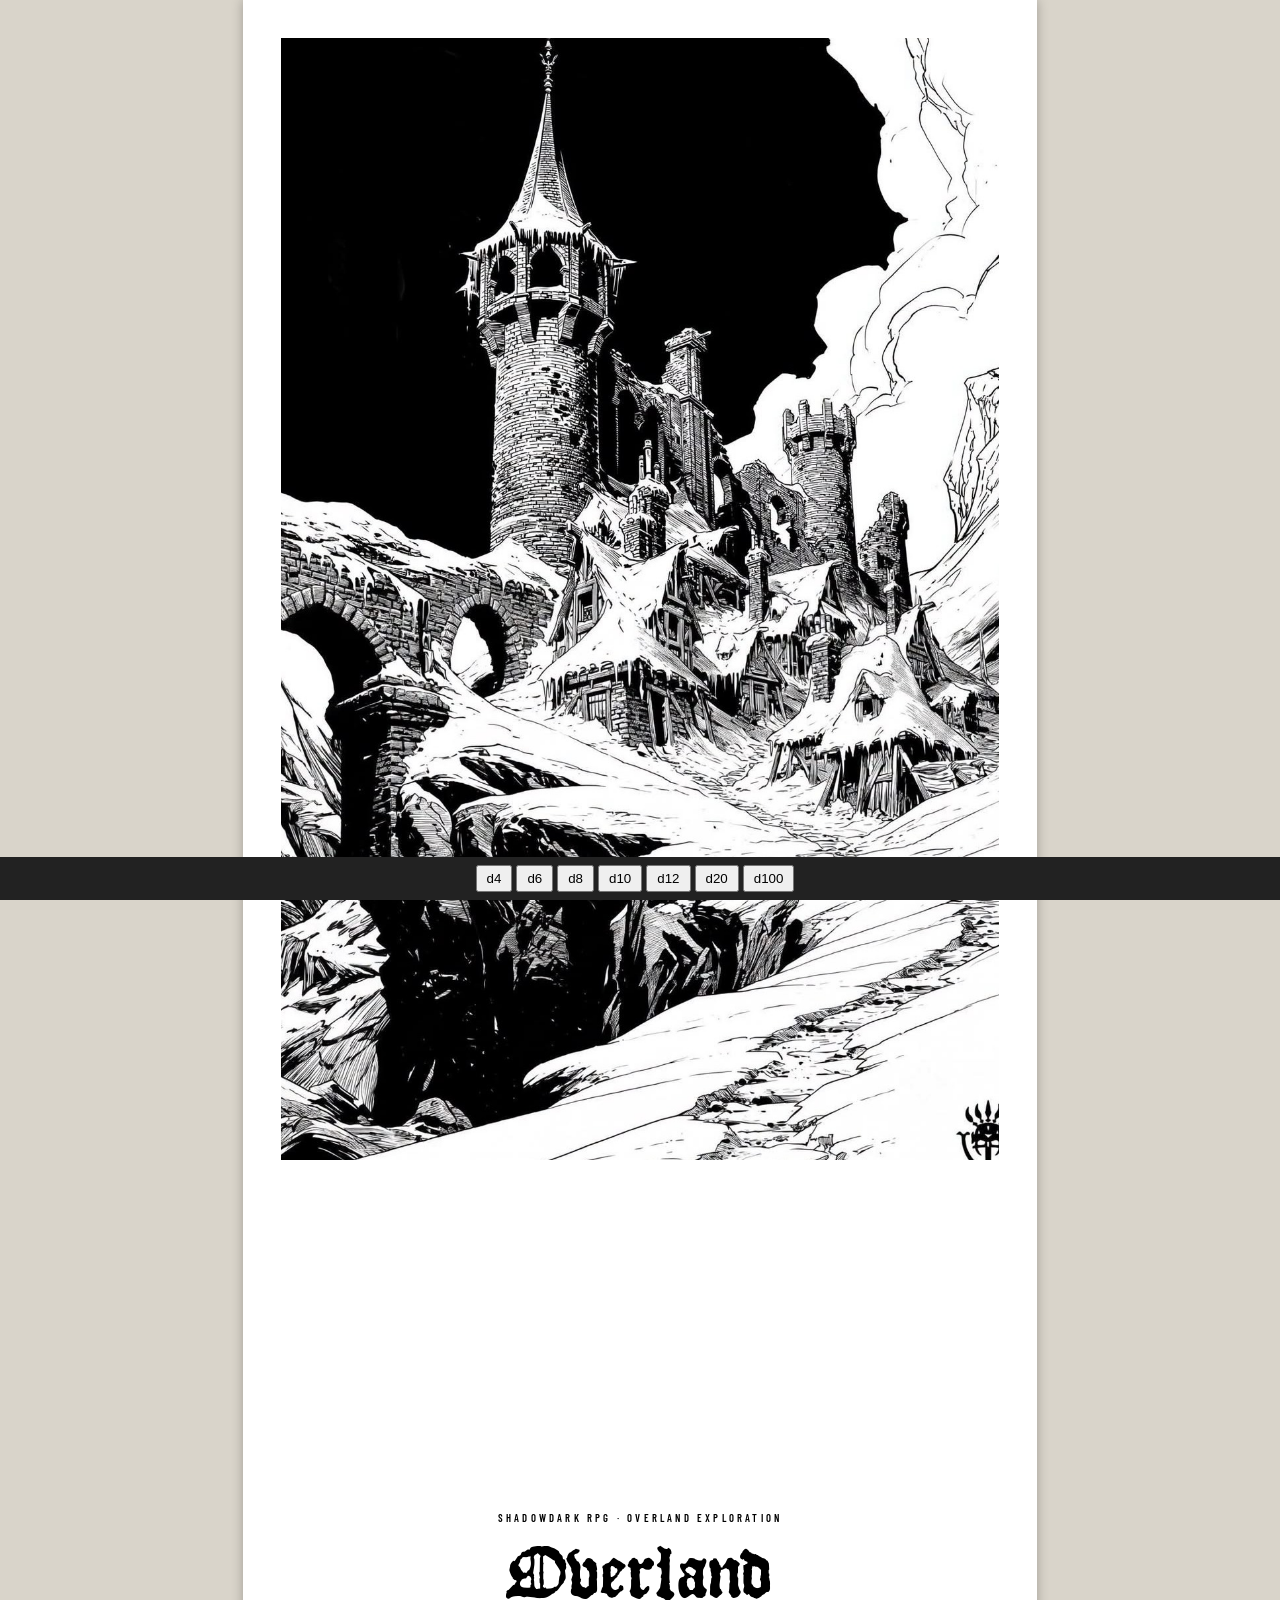
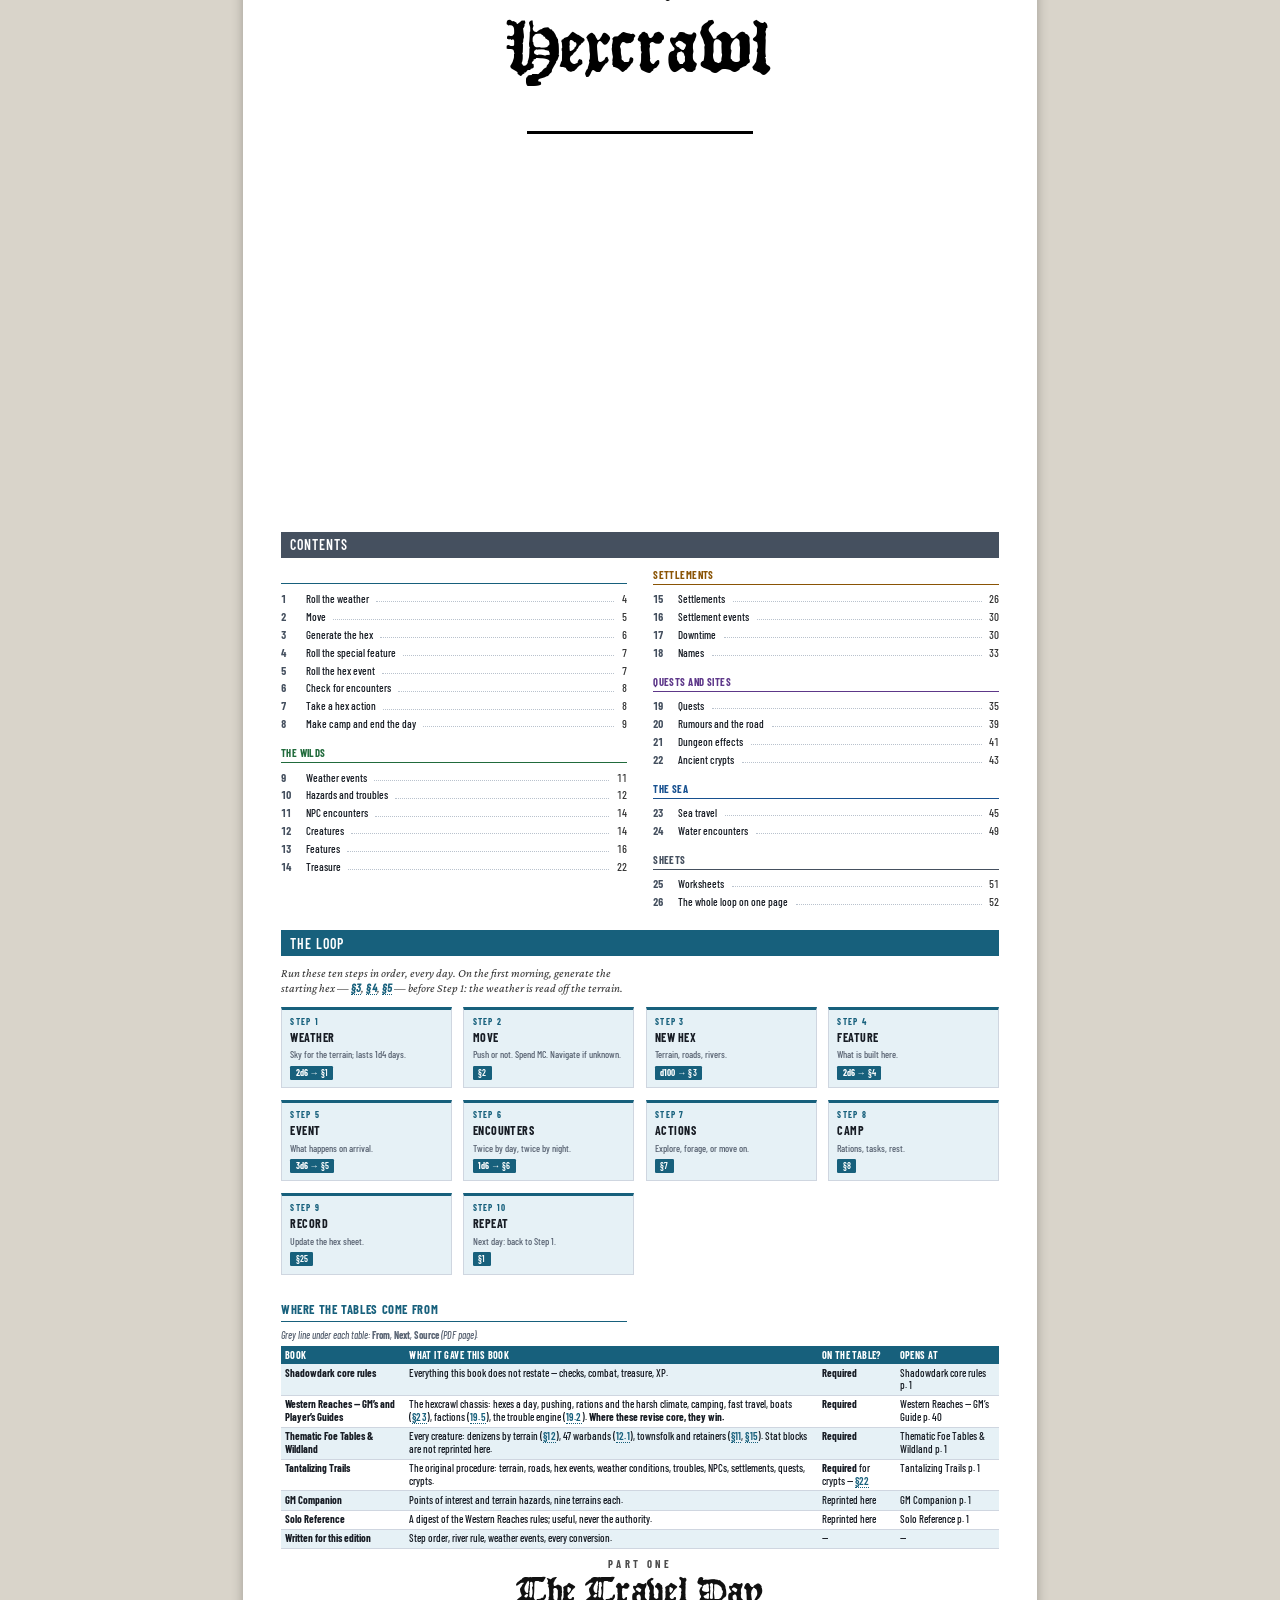
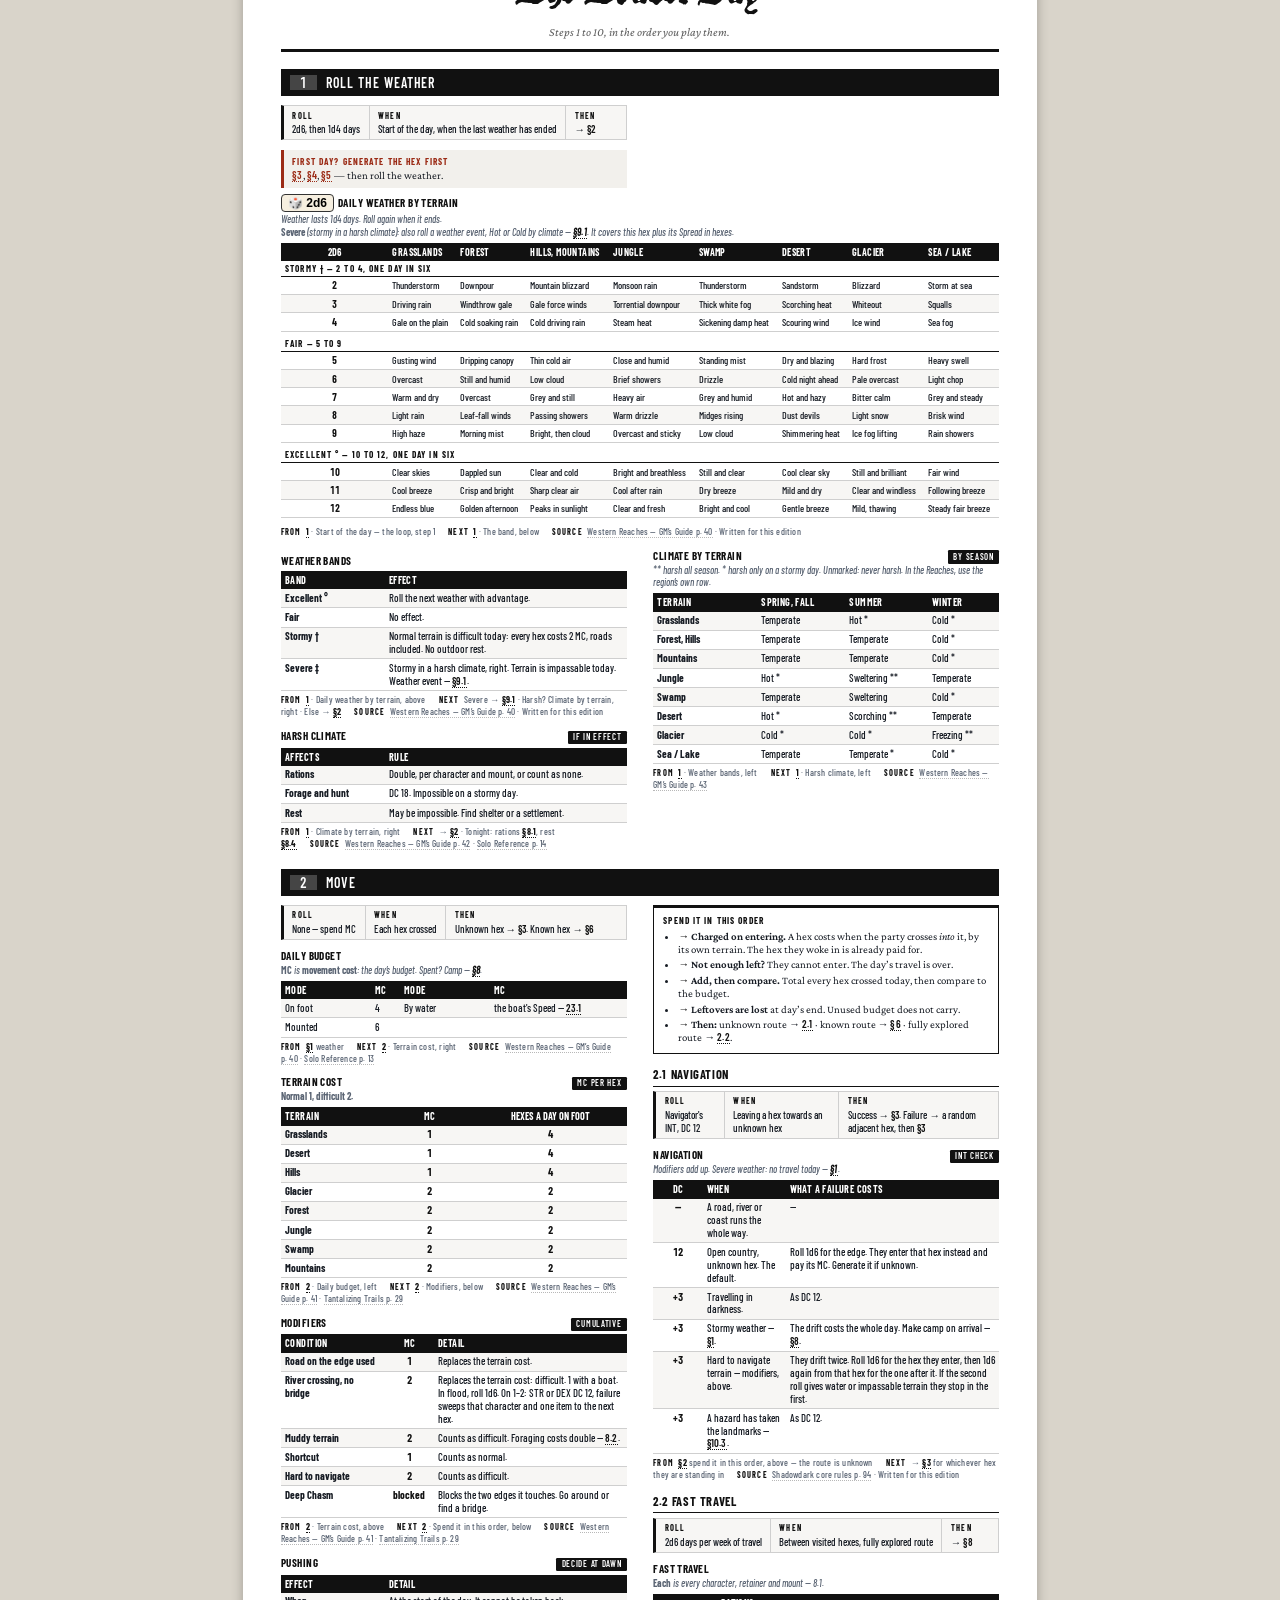
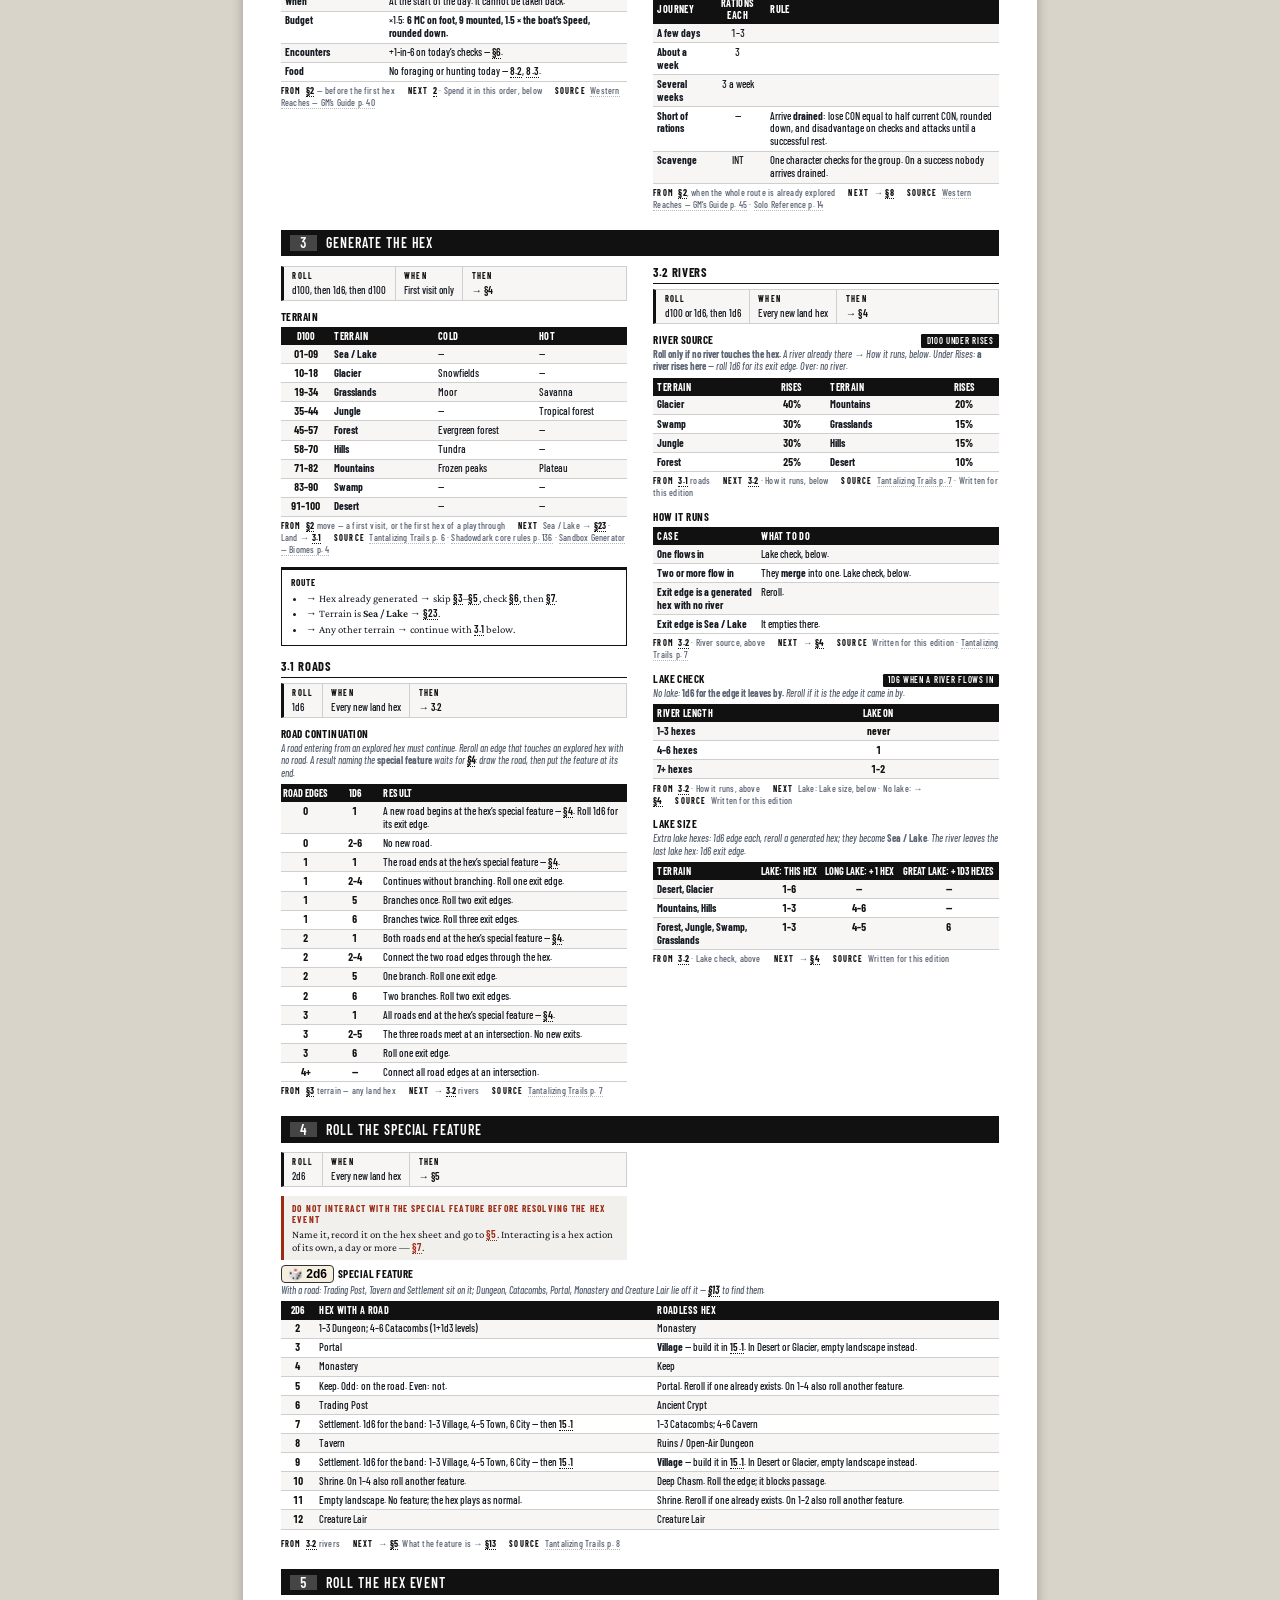
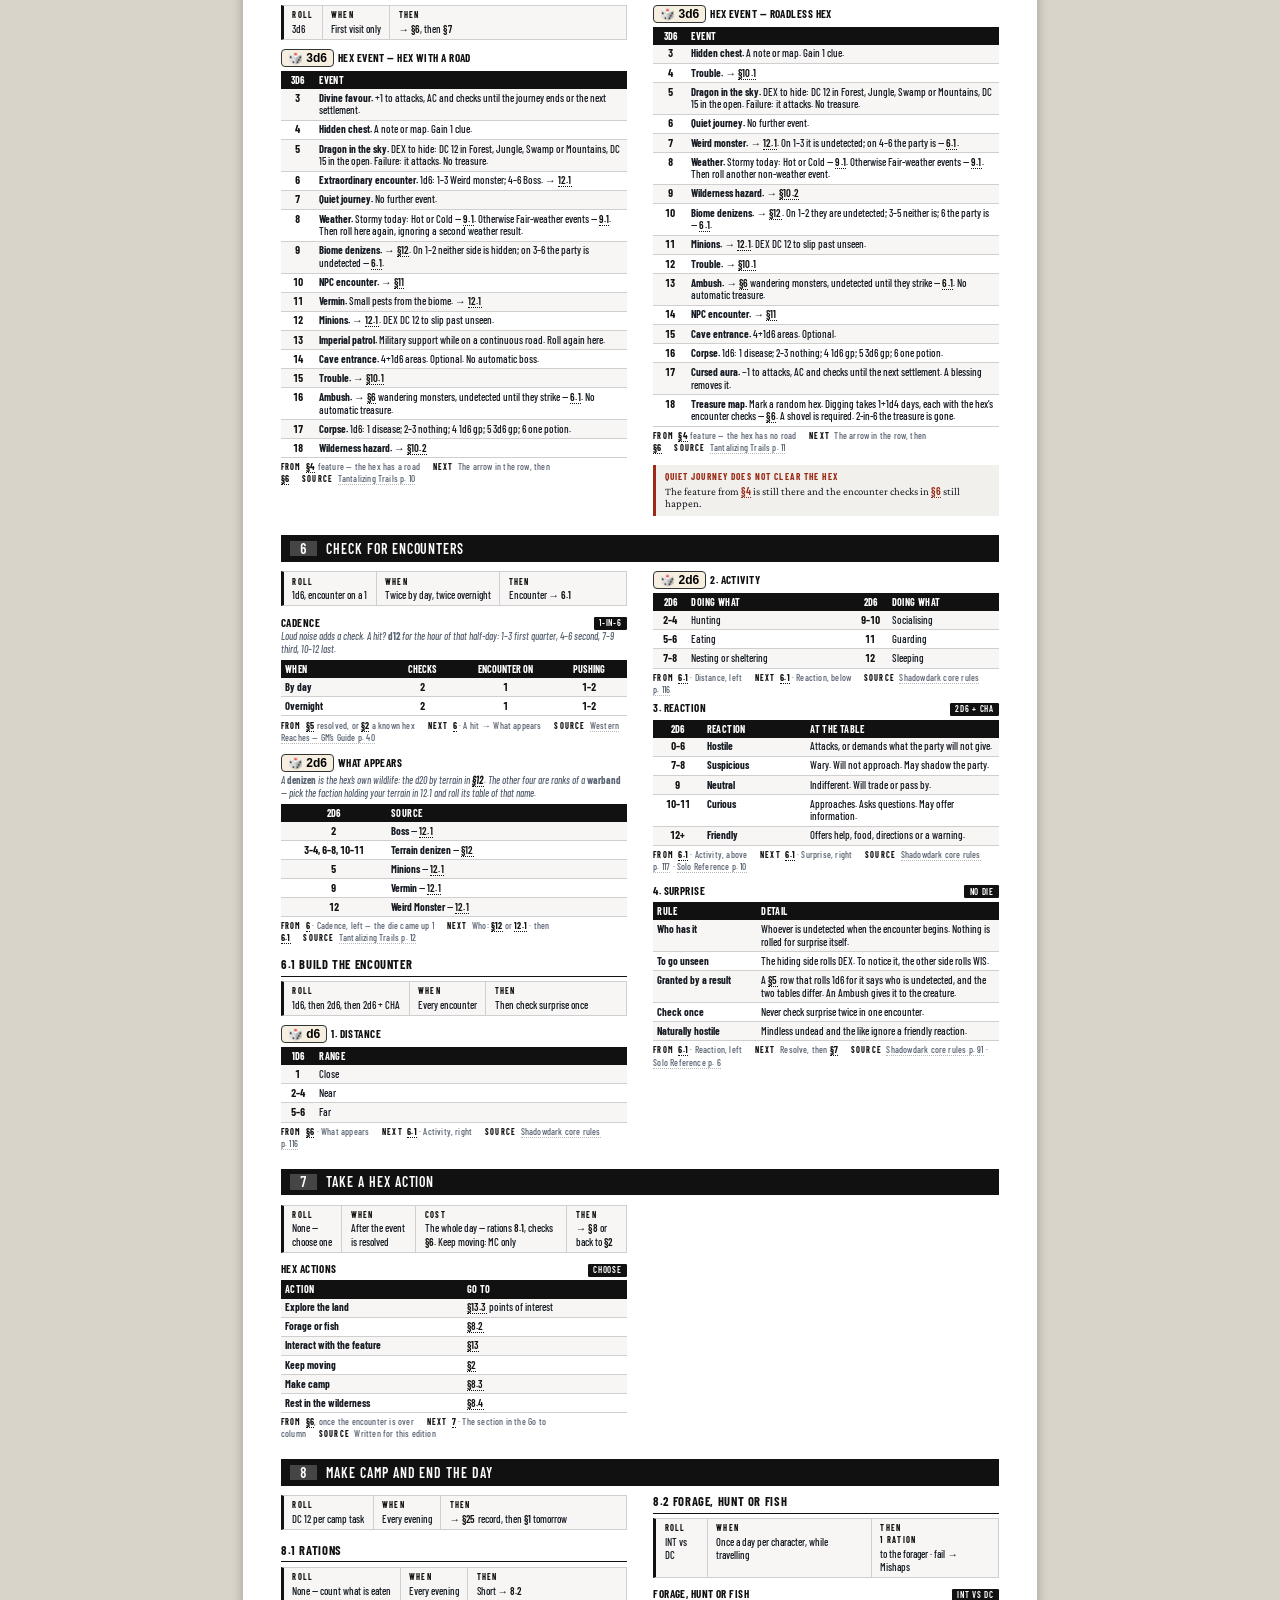
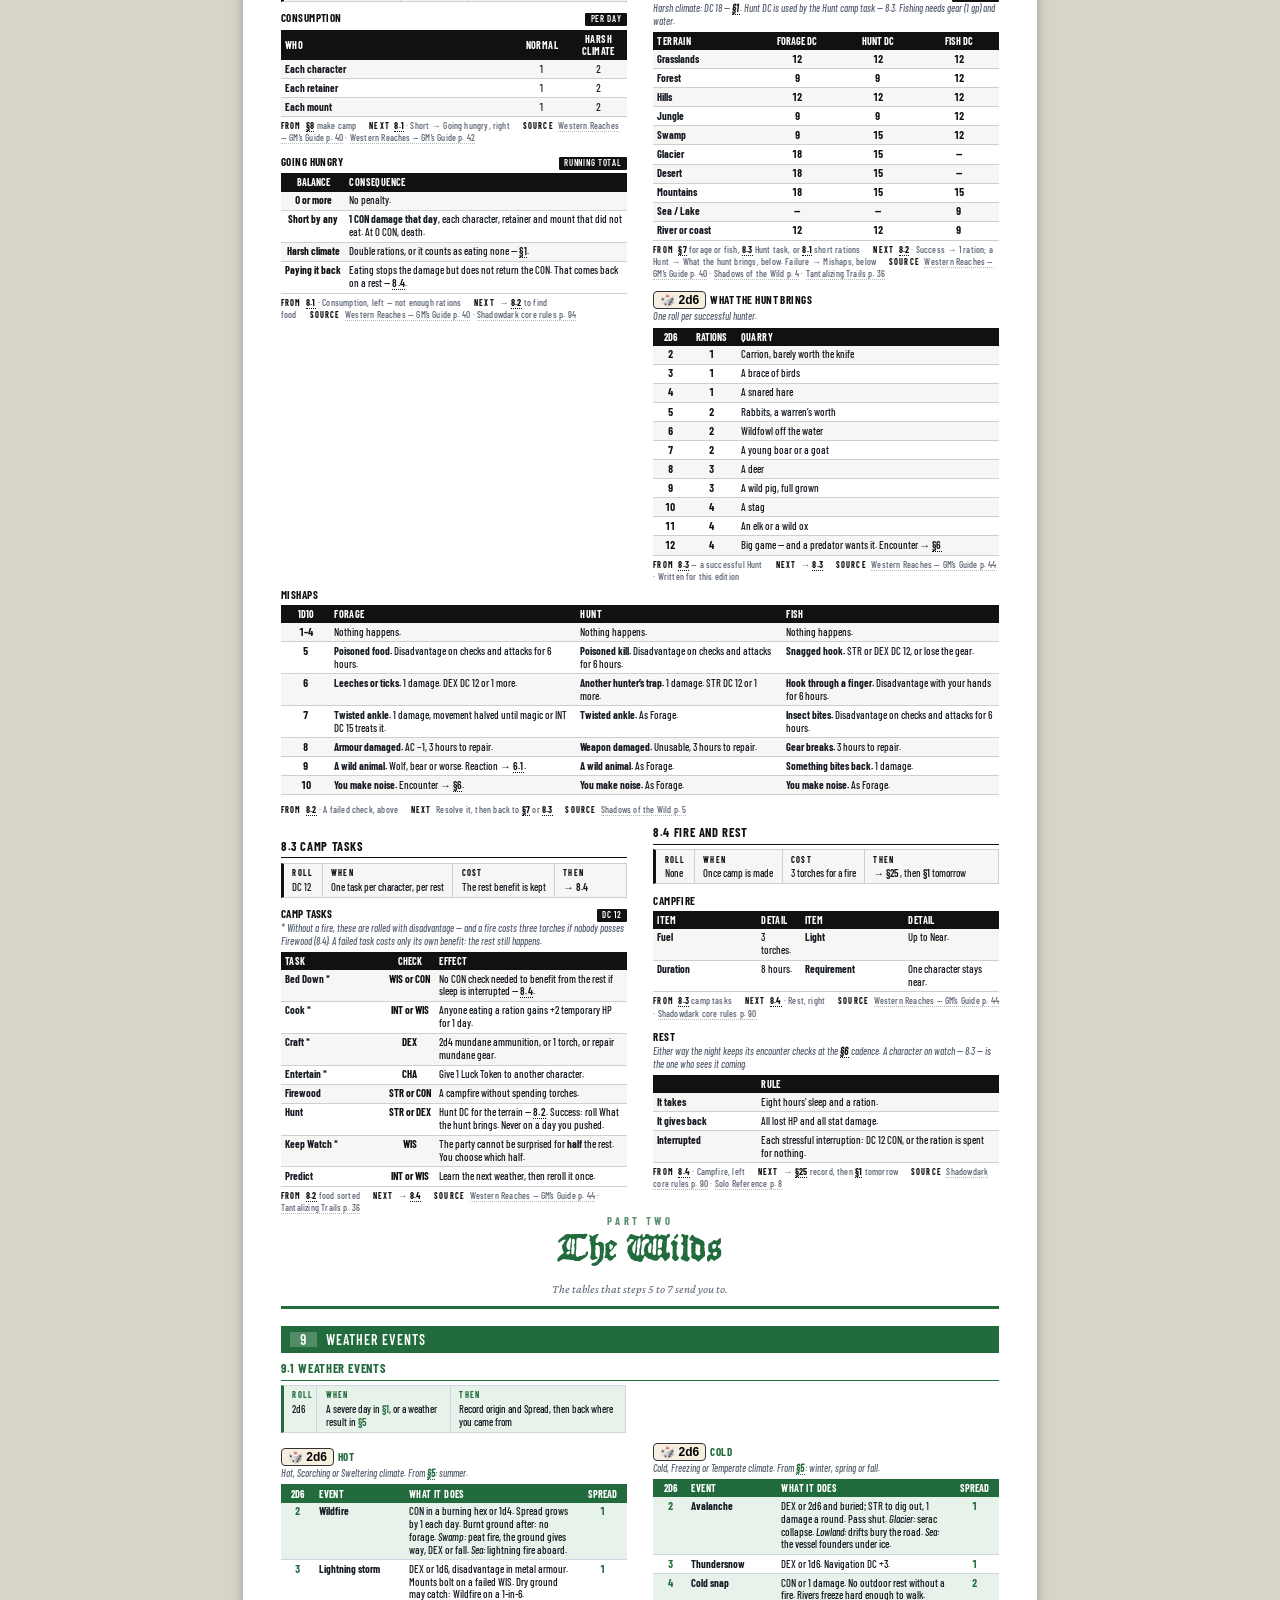
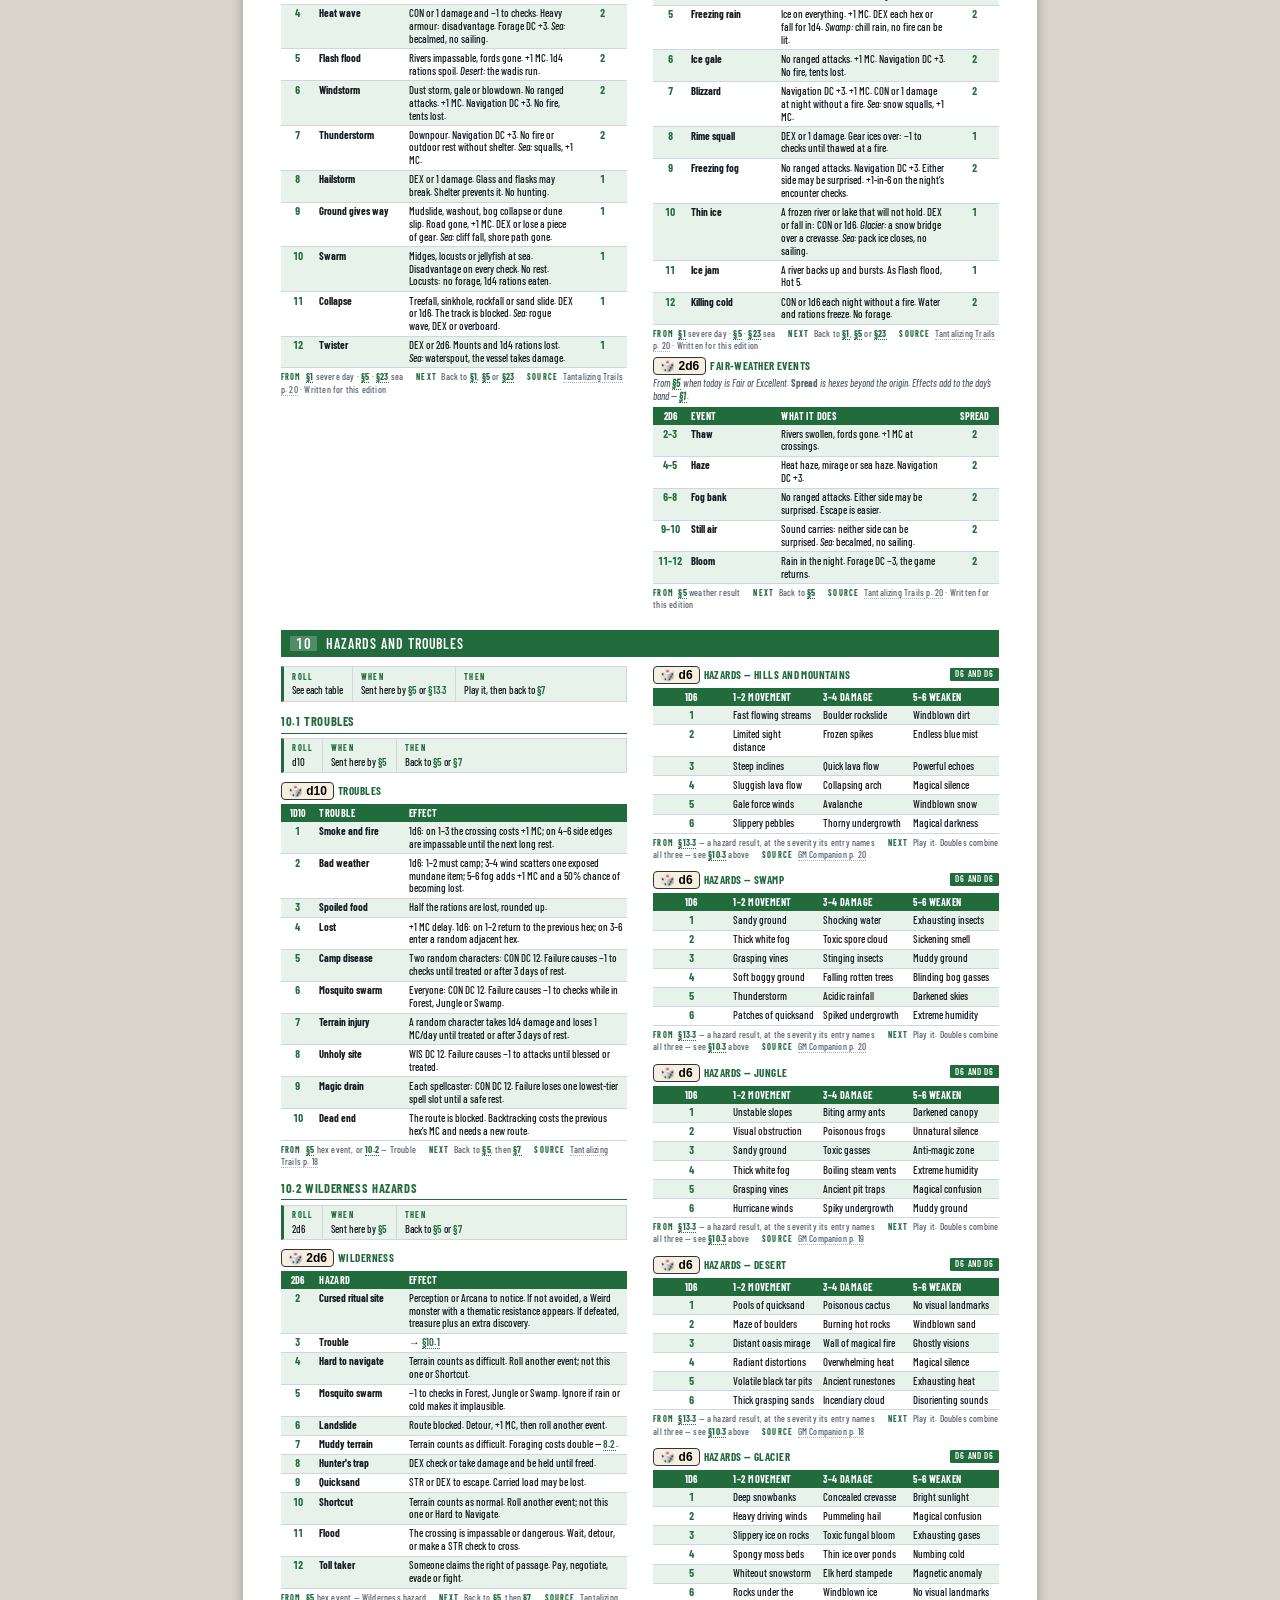
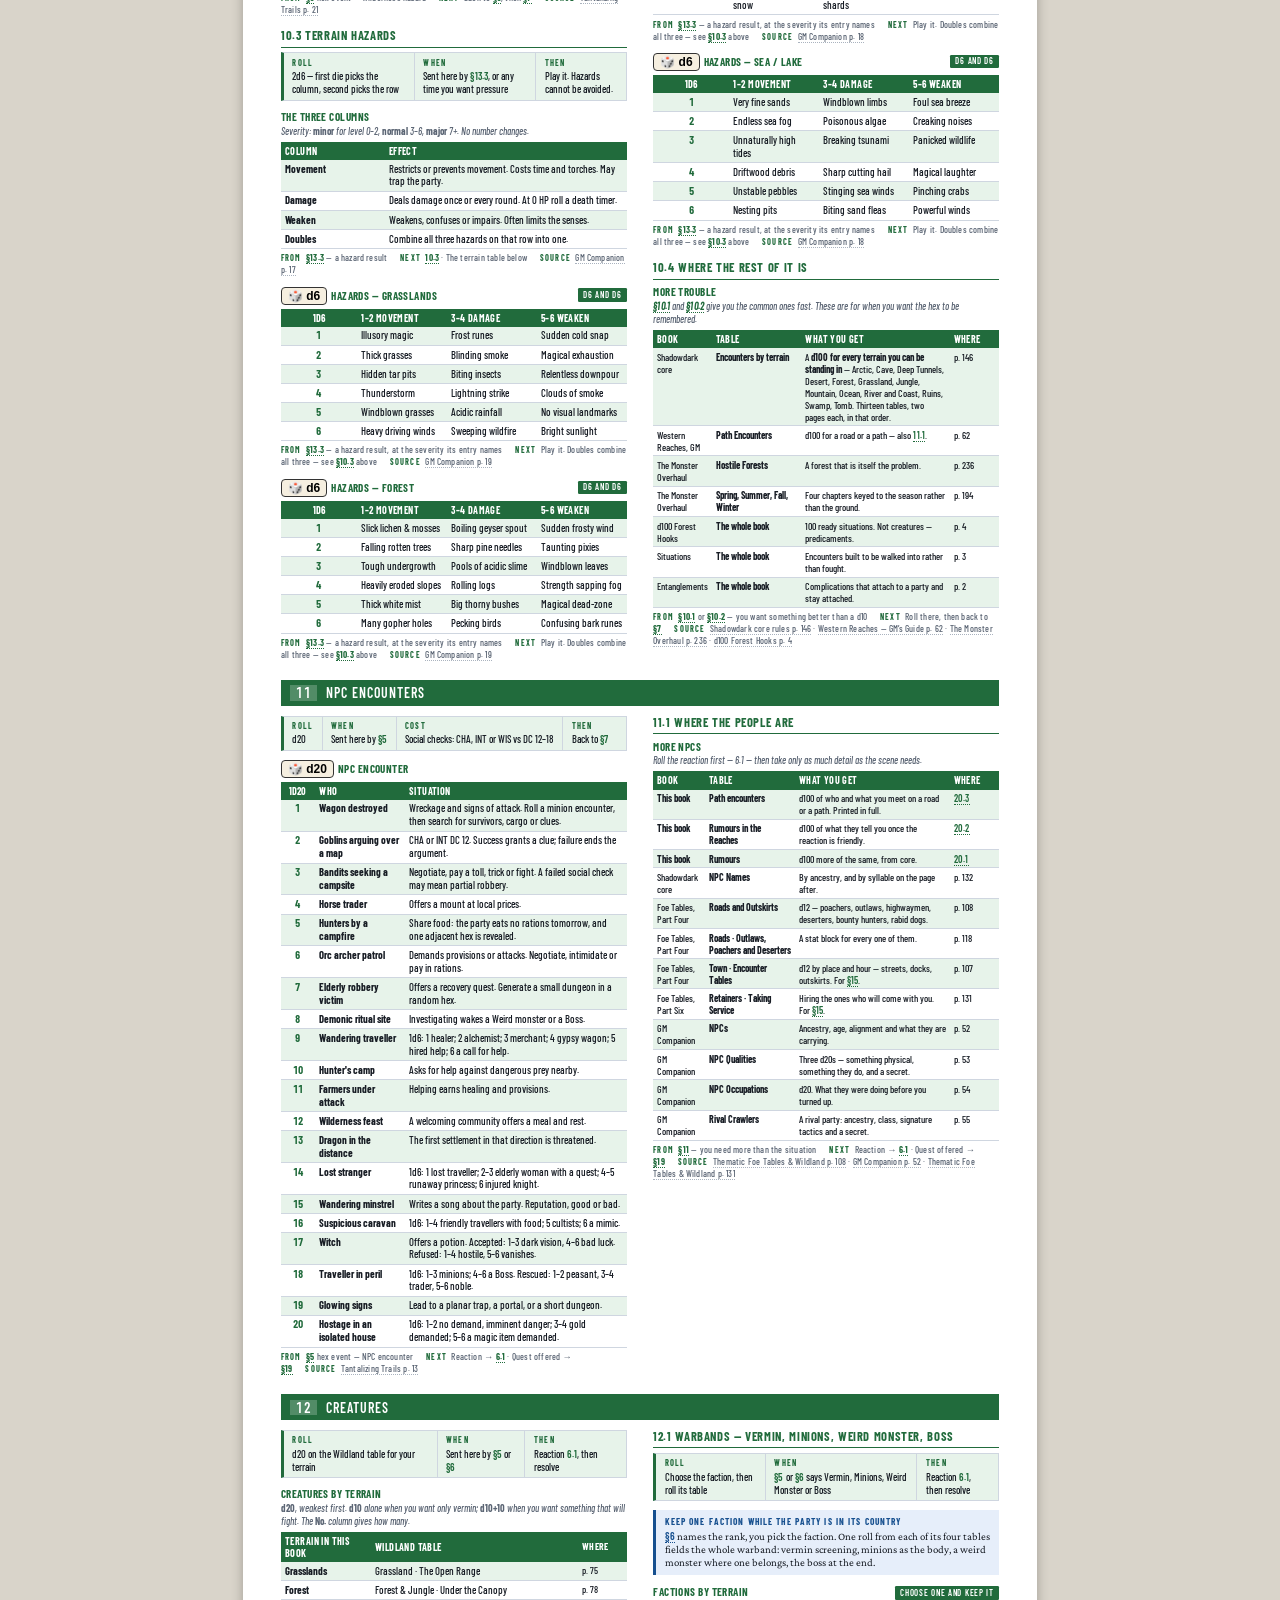
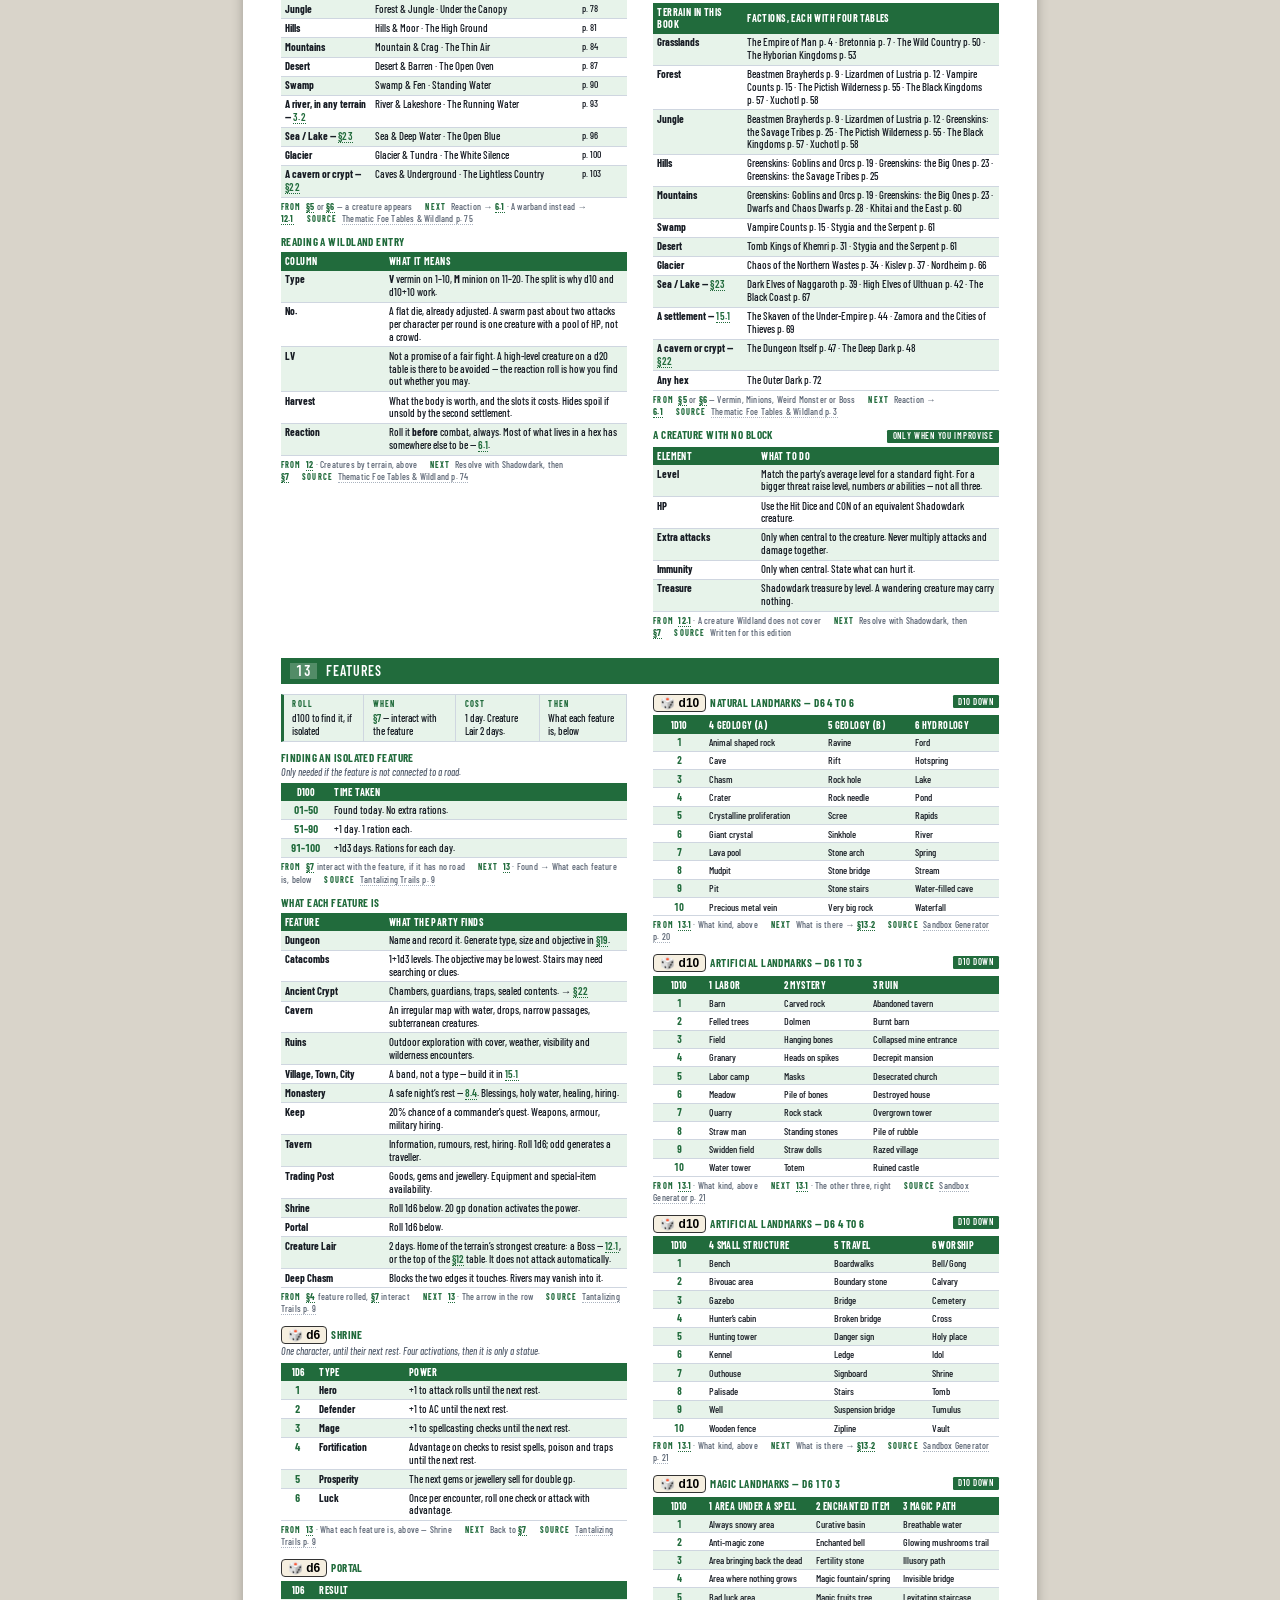
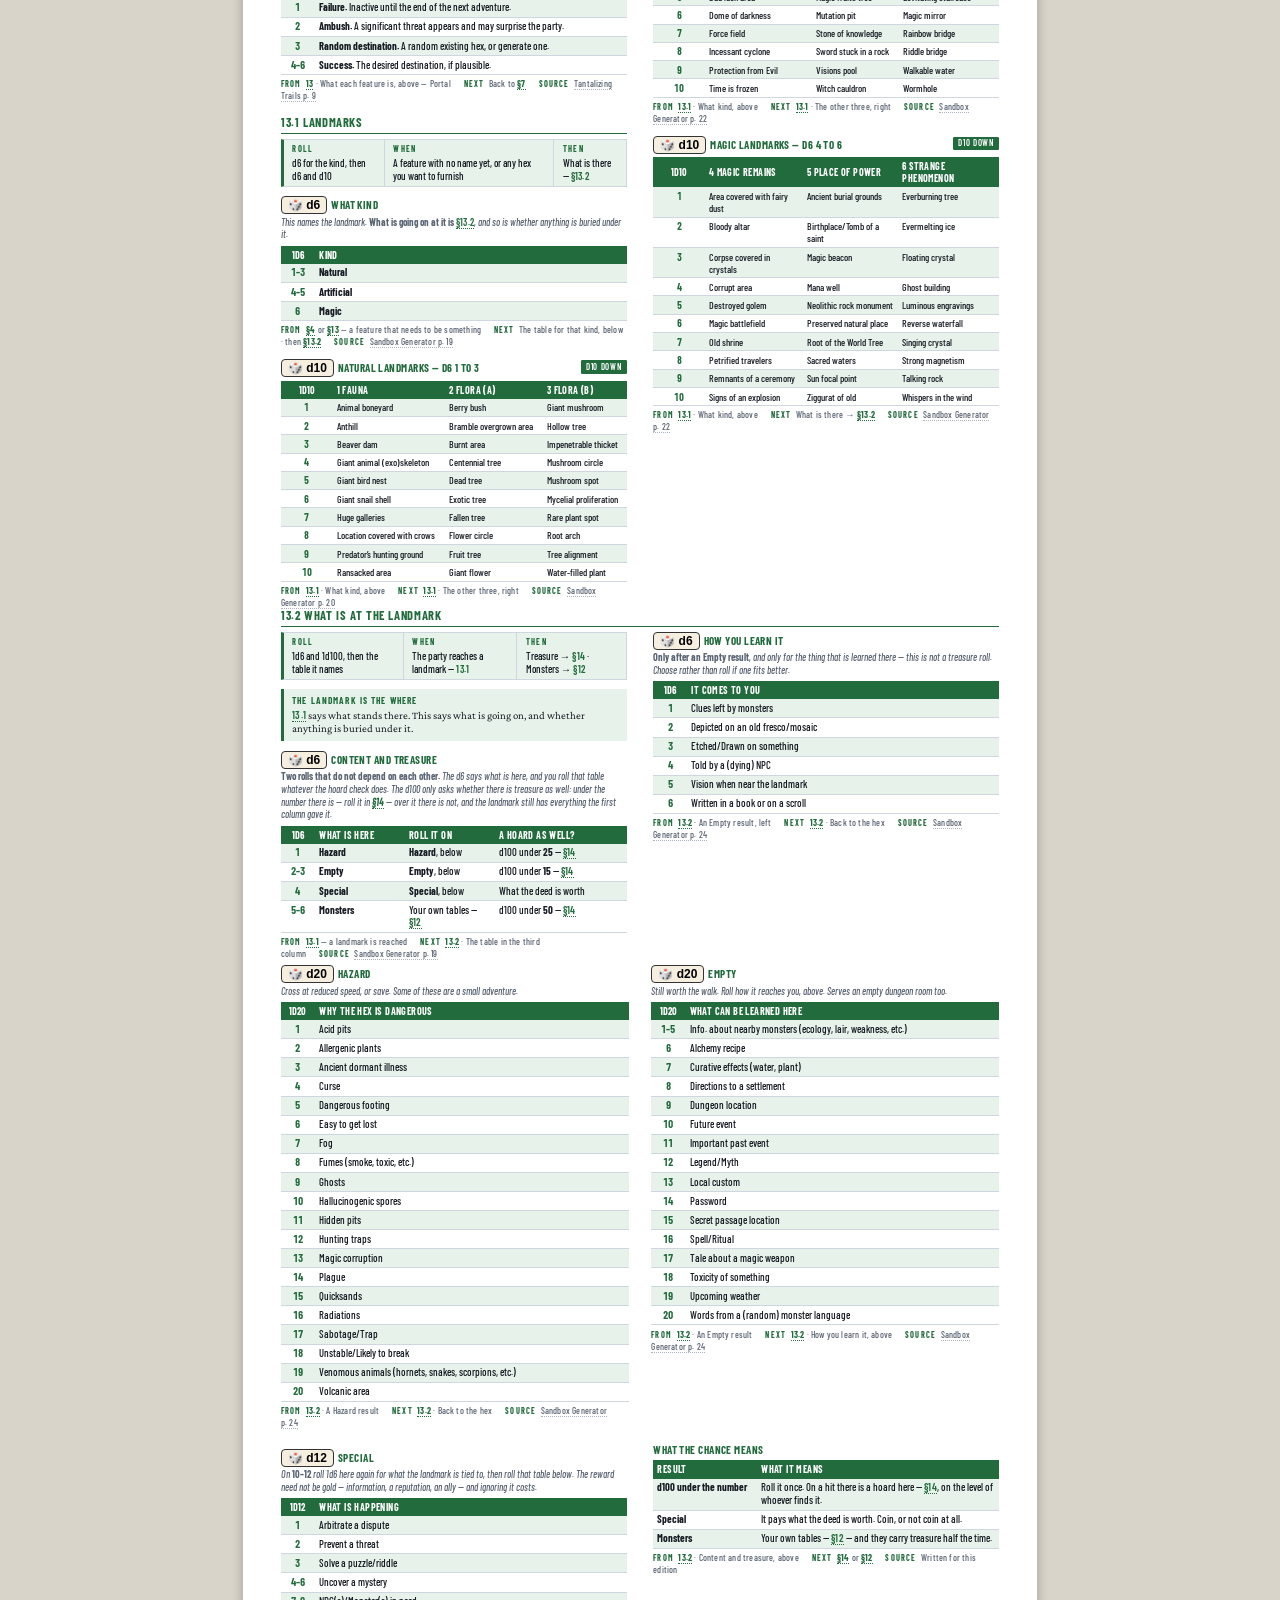
==== index.html @ 5fbbcab3 "Overland Hexcrawl Simplified, web edition with table rollers Co-Authored-By: Claude Opus 5.5 <norepl" ====
<!doctype html>
<html lang="en"><head><meta charset="utf-8">
<title>Overland Hexcrawl for Shadowdark</title>
<style>/* Hexcrawl books for Shadowdark — print stylesheet.
   Follows the Thematic Foe Tables house design (A4, two serif columns, dense
   tables, banner section heads) and carries the part colours through it.
   Rendered by headless Chrome. */

/* ---------------------------------------------------------- page */
/* Two named page types. Both are named on purpose: an unnamed @page beside a
   named one leaks its margins into the other, and a margin:0 cover page quietly
   took the body's top and bottom margins with it -- seven pages' worth. */
@page { size: A4; margin: 13mm 12mm 15mm 12mm;
        @bottom-center { content: counter(page); font-size: 7.5pt;
                         font-family: Georgia, serif; color: #555; } }
@page book { size: A4; margin: 13mm 12mm 15mm 12mm;
        @bottom-center { content: counter(page); font-size: 7.5pt;
                         font-family: Georgia, serif; color: #555; } }
/* The image covers are pages of this document, not a PDF stitched on afterwards:
   merging drops the /Names /Dests tree and every internal jump dies with it. */
@page cover { size: A4; margin: 0; @bottom-center { content: ""; } }
.imgcover{
  page: cover; break-after: page; break-inside: avoid; column-span: all;
  height: 297mm; overflow: hidden; line-height: 0; font-size: 0;
}
.imgcover.back{ break-before: page; break-after: auto; }
.imgcover img{ display: block; width: 210mm; height: 297mm; object-fit: cover; }

:root{
  --ink:#171c24;
  --ink-soft:#5a6473;
  --rule:#cfd6e0;
  --bg-alt:#f5f6f8;

  /* part colours */
  --travel:#17607c;      /* Part 1 — run the day */
  --travel-bg:#e6f1f6;
  --wild:#216b3c;        /* Part 2 — the wilds */
  --wild-bg:#e7f3ea;
  --civ:#8a5405;         /* Part 3 — civilisation */
  --civ-bg:#fbf0de;
  --quest:#5d3789;       /* Part 4 — adventure */
  --quest-bg:#f1eaf9;
  --sea:#17508f;         /* Part 5 — sea */
  --sea-bg:#e6eefa;
  --ref:#45505f;         /* Part 6 — reference */
  --ref-bg:#eef1f5;

  /* Part 1 is set black and white, after the Thematic Foe Tables book.
     Its palette, sampled from that PDF: #111 ink, #f2f0ec boxes, #f7f6f4
     striping, #cfcfcf hairlines. */
  --mono:#111111;
  --mono-bg:#f7f6f4;

  --warn:#9b2b16;
  --warn-bg:#fbe9e6;
  --adapt:#7d5000;
  --adapt-bg:#fcf2de;
  --sd:#17508f;
  --sd-bg:#e6eefa;

  --c:var(--ref);        /* fallbacks for anything outside a section wrapper */
  --cbg:var(--ref-bg);
}

*{box-sizing:border-box;}
html{-webkit-print-color-adjust:exact; print-color-adjust:exact;}
body{
  page: book;
  font-family:"Iowan Old Style","Palatino Linotype",Palatino,Georgia,serif;
  font-size:8.6pt; line-height:1.31; color:var(--ink); margin:0;
  column-count:2; column-gap:7mm;
  /* Print scale. Until this was set, the travel log in §25 was 185mm wide in an
     89.5mm column, Chrome shrank the whole document to make it fit, and the book
     printed at 71.5% -- 8.6pt body text came out at about 6.2pt. The overflow is
     fixed; this holds the scale on purpose. The book is laid out for A4; printed
     down to A5 every size halves again, so 1 is the floor for an A5 print --
     8.6pt body becomes about 6.1pt on the A5 sheet, which is what the old A4
     printout already read like. 0.72 ~ 41pp, 0.80 ~ 49pp, 0.86 ~ 54pp, 1 ~ 62pp. */
  zoom:1;
}
strong,b{font-weight:700;}

/* ---------- cover ---------- */
.cover{
  column-span:all; height:252mm; display:flex; flex-direction:column;
  align-items:center; justify-content:center; text-align:center;
  break-after:page;
}
.cover .kicker{
  letter-spacing:.42em; font-size:8pt; text-transform:uppercase;
  color:var(--travel); font-weight:700;
}
.cover h1{
  font-size:40pt; line-height:1.02; margin:.3em 0 .12em;
  letter-spacing:.055em; text-transform:uppercase; font-weight:700;
}
.cover h2{
  font-size:12.5pt; font-weight:400; letter-spacing:.26em;
  text-transform:uppercase; color:var(--travel); margin:0 0 1em;
}
.cover .rule{width:60mm; height:2.5pt; background:var(--travel); margin:7mm 0;}
.cover .blurb{
  font-size:9.4pt; line-height:1.5; max-width:112mm; color:#333;
  font-style:italic;
}
.cover .foot{
  margin-top:11mm; font-size:7.6pt; letter-spacing:.16em;
  color:var(--ink-soft); text-transform:uppercase;
}
.cover .badges{display:flex; gap:4mm; justify-content:center; margin-top:9mm; flex-wrap:wrap;}
.cover .badge{
  border:.8pt solid var(--travel); color:var(--travel); padding:1.6mm 3.4mm;
  font-size:7pt; letter-spacing:.14em; text-transform:uppercase; font-weight:700;
}

/* the contents sits on its own page, as in the foe-tables book */
.tocpage h3.sec{break-before:page;}

/* ---------- part opener ---------- */
.part{break-before:page;}
.part:first-of-type{break-before:avoid;}
.parthead{
  column-span:all; break-before:page; break-after:avoid;
  text-align:center; margin:0 0 4.5mm; padding:0 0 2.6mm;
  border-bottom:2.5pt solid var(--c); color:var(--c);
}
.parthead .n{
  font-size:7.4pt; letter-spacing:.34em; text-transform:uppercase;
  font-weight:700; opacity:.75;
}
.parthead h2{
  font-size:20pt; margin:1.6mm 0 0; letter-spacing:.1em;
  text-transform:uppercase; font-weight:700;
}
.parthead p{
  margin:2.2mm auto 0; font-size:9pt; max-width:150mm; color:var(--ink-soft);
  font-style:italic;
}

/* ---------- headings ---------- */
h3.sec{
  column-span:all; font-size:12.5pt; letter-spacing:.07em; text-transform:uppercase;
  background:var(--c); color:#fff; padding:1.5mm 2.5mm; margin:5mm 0 2.5mm;
  break-after:avoid; -webkit-column-break-after:avoid; page-break-after:avoid;
  font-weight:700;
}
/* the build adds .newpage to the sections listed in NEWPAGE: they open a page */
h3.sec[data-newpage]{break-before:page;}
.parthead + div h3.sec:first-child, .parthead + h3.sec{margin-top:0;}
h3.sec .num{
  display:inline-block; min-width:7mm; margin-right:2.4mm;
  text-align:center; font-variant-numeric:tabular-nums;
  background:rgba(255,255,255,.22); padding:0 1.4mm;
}
h4{
  break-inside:avoid; break-after:avoid; font-size:9.4pt; letter-spacing:.03em;
  text-transform:uppercase; margin:3.6mm 0 1.2mm; color:var(--c);
  border-bottom:1pt solid var(--c); padding-bottom:1mm; font-weight:700;
}
h5{
  break-inside:avoid; break-after:avoid; font-size:8.8pt; font-weight:700;
  letter-spacing:.05em; text-transform:uppercase; margin:3mm 0 .8mm; color:var(--ink);
}
h6{font-size:8.6pt; margin:0;}
p{margin:0 0 1.3mm;}
h3.sec + p, .lead{font-style:italic; color:#333;}
.lead{font-size:8.8pt; margin-bottom:2mm;}

/* ---------- tables ---------- */
table{
  width:100%; border-collapse:collapse; margin:1.4mm 0 2.6mm; font-size:8.1pt;
  break-inside:avoid;
}
/* Chrome violates break-inside:avoid on a table that has a caption, splitting
   caption+thead into one column and the body into the next -- where the header
   group then repeats. Forbid the break at both seams. */
thead{display:table-header-group; break-after:avoid;}
caption{break-after:avoid;}
tr{break-inside:avoid;}
th{
  background:var(--c); color:#fff; text-align:left; font-size:7.3pt;
  letter-spacing:.05em; text-transform:uppercase; padding:.8mm 1.1mm; font-weight:700;
}
td{padding:.7mm 1.1mm; border-bottom:.4pt solid var(--rule); vertical-align:top;}
tbody tr:nth-child(odd) td{background:var(--cbg);}
/* a group label inside a table: smaller than the column titles, and not bold */
tbody tr.grp td{
  background:#fff; color:var(--c); font-size:6.9pt; font-weight:700;
  letter-spacing:.12em; text-transform:uppercase; padding:1.6mm 1.1mm .5mm;
  border-bottom:.8pt solid var(--c);
}
tbody tr.grp:first-child td{padding-top:.5mm;}

/* the dice column: narrow, centred, emphatic */
/* the die label is now printed in these headers; keep it small and tight so
   the column is still sized by its numbers, not by the words '1D100'. */
th.d, th.dw{letter-spacing:0; padding-left:.5mm; padding-right:.5mm;}
/* a header may wrap inside a narrow column; only the cells stay on one line */
th.d, th.dw, th.pg{white-space:normal;}
td.d, th.d{width:9mm; text-align:center; white-space:nowrap;}
td.d{font-weight:700; color:var(--c); font-variant-numeric:tabular-nums;}
td.dw, th.dw{width:13mm; text-align:center; white-space:nowrap;}
td.dw{font-weight:700; color:var(--c); font-variant-numeric:tabular-nums;}
td.dlist, th.dlist{width:28mm; text-align:center;}
/* a number that is read, not rolled: no bold, no colour */
td.num, th.num{width:15mm; text-align:center; font-variant-numeric:tabular-nums;}
td.dlist{font-weight:700; color:var(--c); font-variant-numeric:tabular-nums;}
td.name{width:30%; font-weight:700;}
/* a label column that should be bold but must not claim 30% of the table */
td.lbl{font-weight:700;}
/* the big d100s in Part Seven: they filled barely half a page each, so tighten
   the rows until two share one */
table.tight td{padding-top:.35mm; padding-bottom:.35mm;}
table.tight th{padding-top:.5mm; padding-bottom:.5mm;}
/* the weather grid: a narrow terrain column, then six equal result columns */
/* a heading + bar that spans both body columns */
.span{column-span:all; break-after:avoid; break-inside:avoid;}
.span.newpage{break-before:page;}
.span h4{margin-top:0;}
.span .bar{max-width:48%;}

/* a table that spans both body columns */
table.full{column-span:all; width:100%; margin-bottom:2.2mm;}
/* .tbl-note/.tbl-foot carry a negative top margin tuned for an in-column
   table; after a spanning one it would collide, so cancel it. */
table.full + .tbl-note, table.full + .tbl-foot{margin-top:0;}
/* keep a table with the note and provenance line that explain it */
.keep{break-inside:avoid;}
/* two tables genuinely beside each other, spanning the body columns */
.quadrow{column-span:all; display:grid; grid-template-columns:repeat(4,1fr);
  gap:0 3mm; break-inside:avoid;}
.quadrow.three{grid-template-columns:repeat(3,1fr);}
.quadrow > div{min-width:0;}
.quadrow table{width:100%;}
.quadrow .tbl-foot{grid-column:auto;}
.pair{column-span:all; display:grid; grid-template-columns:1fr 1fr;
      gap:0 6mm; align-items:start; margin-bottom:1mm;}
.pair > div{min-width:0;}
.pair table{width:100%;}
/* a spanning table's note and footer must span too, or they take one column
   and push whatever follows into the other */
table.full + .tbl-note, table.full + .tbl-foot,
table.full + .tbl-note + .tbl-foot{column-span:all;}
table.full td.mid, table.full th.mid,
table.full td.name, table.full th.name{width:auto;}

/* the paired weather-event table: thin die columns, even halves */
/* the narrow columns are sized by their HEADERS, not their data: '1D12' and
   'SPREAD' are far wider than '7' and '2'. Shrink the label, not the number. */
table.evpair td.d, table.evpair td.dw{padding-left:.5mm; padding-right:.5mm;}
table.evpair td, table.evpair th{padding-left:.9mm; padding-right:.9mm;}
table.evpair td.d, table.evpair th.d{width:4.5mm;}
/* the left die column only ever holds 1–7, so it needs less room */
table.evpair td.d:first-child, table.evpair th.d:first-child{width:3mm;}
table.evpair td.dw, table.evpair th.dw{width:8mm;}
table.evpair td.mid, table.evpair th.mid{width:9%;}
/* the Event column holds one or two words: give its slack to What it does */
table.evpair td:nth-child(3), table.evpair th:nth-child(3),
table.evpair td:nth-child(8), table.evpair th:nth-child(8){width:8.5%;}

table.nmx{width:auto; margin-left:0; margin-right:auto;}
table.nmx th, table.nmx td{padding-left:.8mm; padding-right:.8mm; font-size:7.4pt;}
table.nmx{max-width:100%;}
table.nmx td:not(.d), table.nmx th:not(.d){width:auto; white-space:normal;}
table.nmx td.d, table.nmx th.d{width:7mm; text-align:right; padding-right:1.4mm;}
table.nmx th:first-child, table.nmx td:first-child{width:7mm;}
th.pg, td.pg{width:13mm; white-space:nowrap; font-size:7.3pt;}
table.wx th, table.wx td{font-size:7.5pt; padding-left:1mm; padding-right:1mm;}
table.wx th:first-child, table.wx td:first-child{width:15%;}
td.mid{width:26%;}
.tbl-note{font-size:7.4pt; color:var(--ink-soft); margin:-1.6mm 0 2.6mm; font-style:italic;}

/* the provenance line under every table: where it came from, where to go */
.tbl-foot{
  font-size:6.9pt; color:var(--ink-soft); margin:-1.8mm 0 2.8mm;
  line-height:1.3; break-inside:avoid;
}
.tbl-foot span{margin-right:3.4mm; white-space:normal;}
.tbl-foot b{
  font-size:6.2pt; letter-spacing:.14em; text-transform:uppercase; color:var(--c);
  font-weight:700; margin-right:1.2mm;
}
.tbl-foot a.srclink{color:var(--ink-soft); border-bottom:.5pt dotted #aab3bf;}
.tbl-foot a.xref{font-weight:700;}
.tbl-note:has(+ .tbl-foot){margin-bottom:.6mm;}
.tbl-note + .tbl-foot{margin-top:0;}
caption{
  caption-side:top; text-align:left; font-weight:700; font-size:8.3pt;
  color:var(--c); padding:0 0 1mm; letter-spacing:.03em; text-transform:uppercase;
  border-bottom:0;
}
caption .hint{
  font-weight:400; font-size:7pt; color:var(--ink-soft); text-transform:none;
  letter-spacing:0; margin-left:2.2mm;
}
caption .die{
  float:right; font-weight:700; font-size:6.6pt; letter-spacing:.07em;
  background:var(--c); color:#fff; padding:.35mm 1.4mm; margin-top:.4mm;
  text-transform:uppercase; border-radius:1pt;
}
/* the table's own note, read before the rows rather than after them */
caption .note{
  display:block; clear:both; font-weight:400; font-size:7.4pt; font-style:italic;
  color:var(--ink-soft); text-transform:none; letter-spacing:0;
  margin:.4mm 0 .2mm; padding:0;
}
caption .note b{font-style:normal;}

/* the body is already two columns: let these grids collapse into one */
.cols2, .cols3{display:block;}
/* Chrome ignores break-inside:avoid on a <table> that carries a <caption>, and
   break-after:avoid on the caption too, so a caption lands at the foot of a column
   with its body in the next -- where the header group repeats. grid() already wraps
   each item in a div: make that the unbreakable unit instead. */
.cols2 > div, .cols3 > div{break-inside:avoid;}

/* ---------- a part set in black and white ---------- */
/* Everything inside already reads --c and --cbg, so the palette above does most
   of it. These are the pieces that carry their own colour. */
.mono{--rule:#cfcfcf;}
.mono .call{background:#f2f0ec;}
/* The adapt and source-note callouts give up their amber and blue here. A warning
   keeps its red: it is the one thing in Part One that has to catch the eye, and red
   on an otherwise black-and-white page catches it harder than it did before. */
.mono .call.adapt, .mono .call.sd{--c:#111111; --cbg:#f2f0ec;}
.mono caption .die{background:#111111;}
.mono .loop .step .roll{background:#111111;}
.mono a.srclink{border-bottom-color:#b8b8b8;}
/* the opener's rule is the band under PART ONE */
.parthead.mono{border-bottom-color:#111111;}
.parthead.mono p{color:#5c5c5c;}

/* ---------- callouts ---------- */
.call{
  border-left:2.6pt solid var(--c); background:var(--cbg); padding:1.6mm 2.2mm;
  margin:2mm 0 2.6mm; font-size:8.1pt; break-inside:avoid;
}
.call b.tag{
  display:block; font-size:7pt; letter-spacing:.12em; text-transform:uppercase;
  color:var(--c); margin-bottom:.7mm;
}
.call.adapt{--c:var(--adapt); --cbg:var(--adapt-bg);}
.call.sd{--c:var(--sd); --cbg:var(--sd-bg);}
.call.warn{--c:var(--warn); --cbg:var(--warn-bg);}

/* "do this next" router */
.next{
  background:#fff; border:1pt solid var(--c); border-top:2.6pt solid var(--c);
  padding:1.8mm 2.4mm; margin:2mm 0 2.8mm; font-size:8.1pt; break-inside:avoid;
}
.next b.tag{
  display:block; font-size:7pt; letter-spacing:.12em; text-transform:uppercase;
  color:var(--c); margin-bottom:1mm;
}
.next ul{margin:0; padding-left:4mm;}
.next li{margin-bottom:.7mm;}
.next .arrow{color:var(--c); font-weight:700;}

/* ---------- the loop diagram ---------- */
.loop{
  column-span:all; display:grid; grid-template-columns:repeat(4,1fr);
  gap:3mm; margin:3mm 0 4mm;
}
.loop .step{
  border:.6pt solid var(--rule); border-top:2.6pt solid var(--c);
  padding:2mm 2.2mm; background:var(--cbg); break-inside:avoid;
}
.loop .step .n{
  font-size:6.8pt; letter-spacing:.14em; text-transform:uppercase;
  color:var(--c); font-weight:700;
}
.loop .step h6{
  font-size:9pt; margin:.6mm 0 1mm; text-transform:uppercase; letter-spacing:.04em;
}
.loop .step p{font-size:7.4pt; margin:0; color:var(--ink-soft); line-height:1.3;}
.loop .step .roll{
  display:inline-block; margin-top:1.2mm; font-size:6.9pt; font-weight:700;
  background:var(--c); color:#fff; padding:.4mm 1.4mm; border-radius:1pt;
}
.loop .step .roll a.xref{color:#fff; border-bottom:0;}

/* ---------- misc ---------- */
.kv{display:grid; grid-template-columns:auto 1fr; gap:.7mm 2.6mm; font-size:8.2pt; margin:0 0 2.4mm;}
.kv dt{font-weight:700; color:var(--c); white-space:nowrap;}
.kv dd{margin:0;}
a{color:inherit; text-decoration:none;}
.src{font-size:7.2pt; color:var(--ink-soft);}
.blank{border-bottom:.6pt dotted #9aa5b4; display:inline-block; min-width:30mm;}
/* Six 30mm rules will not fit one body column, so the log's rules are allowed to
   be narrow. Do NOT give this table-layout:fixed -- in a multicol page that tips
   Chrome's column balancer over and costs twenty pages. */
/* the band table's labels carry a section number; 15% is not enough for them */
table.band th:first-child, table.band td:first-child{width:22%;}
ul.tight{margin:0 0 2.2mm; padding-left:4mm;}
ul.tight li{margin-bottom:.7mm;}
.pill{
  display:inline-block; font-size:6.6pt; font-weight:700; letter-spacing:.07em;
  padding:.3mm 1.3mm; text-transform:uppercase; border-radius:1pt; color:#fff;
}
.pill.minor{background:var(--wild);}
.pill.normal{background:var(--civ);}
.pill.major{background:var(--warn);}

/* ---------- table of contents ---------- */
.toc{font-size:8.5pt;}
.toc .pt{
  font-weight:700; color:var(--c); margin:3.4mm 0 1.4mm; break-after:avoid;
  text-transform:uppercase; letter-spacing:.08em; font-size:8pt;
  border-bottom:1pt solid var(--c); padding-bottom:.8mm;
}
.toc a{
  display:flex; justify-content:space-between; color:var(--ink);
  padding:.5mm 0; gap:2mm; break-inside:avoid;
}
.toc a .dots{flex:1; border-bottom:.5pt dotted #b9c2cd; margin-bottom:1.1mm;}
.toc a .pg{color:#333; font-variant-numeric:tabular-nums;}
.toc a b{color:var(--c); font-variant-numeric:tabular-nums; display:inline-block; min-width:5.5mm;}

/* ---------- the standard step strip ---------- */
.bar{
  display:flex; margin:0 0 2.4mm; border:.6pt solid var(--rule);
  border-left:2.6pt solid var(--c); overflow:hidden;
  break-inside:avoid; break-after:avoid; break-before:avoid;
  background:var(--cbg);
}
.bar div{
  padding:1.1mm 2.2mm; font-size:7.9pt; border-right:.6pt solid var(--rule);
  /* shrink:1 everywhere. With shrink:0 the cells kept their max-content width and
     the strip overflowed, so overflow:hidden ate the last cell whole. */
  flex:0 1 auto; min-width:0; line-height:1.25;
}
.bar div:last-child{border-right:0; flex:1 1 auto;}
.bar b{
  display:block; font-size:6.3pt; letter-spacing:.15em; color:var(--c);
  text-transform:uppercase; font-weight:700; margin-bottom:.3mm;
}

/* ---------- cross-reference links ---------- */
a.xref{
  color:var(--c); border-bottom:.5pt dotted var(--c);
  font-weight:700; white-space:nowrap; text-decoration:none;
}
.loop a.xref, .bar a.xref{border-bottom:0;}
th a.xref{color:#fff; border-bottom-color:rgba(255,255,255,.6);}

/* ---------------------------------------------------------- type */
/* Typefaces and type design from the Curse of Strahd Conversion v5 book
   (cos-sd-v5/build/style.css): Crimson Pro text, Barlow Condensed for every
   label, head and table, JSL Blackletter for titles. Colours are untouched. */
@font-face { font-family: "Cond"; src: url("fonts/BarlowCondensed-Medium.ttf"); font-weight: 500; }
@font-face { font-family: "Cond"; src: url("fonts/BarlowCondensed-SemiBold.ttf"); font-weight: 600; }
@font-face { font-family: "Cond"; src: url("fonts/BarlowCondensed-Bold.ttf"); font-weight: 700; }
@font-face { font-family: "Cond"; src: url("fonts/BarlowCondensed-MediumItalic.ttf"); font-weight: 500; font-style: italic; }
@font-face { font-family: "Text"; src: url("fonts/CrimsonPro[wght].ttf"); font-weight: 200 900; }
@font-face { font-family: "Text"; src: url("fonts/CrimsonPro-Italic[wght].ttf"); font-weight: 200 900; font-style: italic; }
@font-face { font-family: "Black"; src: url("fonts/JBLACK.TTF"); }

@page { @bottom-center { font: 600 7.5pt "Cond"; letter-spacing: .08em; } }
@page book { @bottom-center { font: 600 7.5pt "Cond"; letter-spacing: .08em; } }

body{ font-family:"Text",serif; font-size:8.9pt; line-height:1.2; }
strong,b{ font-weight:650; }

/* titles: blackletter, never capitalised */
.cover h1{ font:58pt/.95 "Black",serif; letter-spacing:.01em; text-transform:none; }
.parthead h2{ font:30pt/1.02 "Black",serif; letter-spacing:.01em; text-transform:none; }
.cover .kicker, .cover .foot{ font-family:"Cond"; font-weight:600; letter-spacing:.3em; }
.cover h2{ font:600 13pt "Cond"; letter-spacing:.16em; }
.cover .blurb{ font:italic 11pt/1.35 "Text",serif; }
.cover .badge{ font-family:"Cond"; font-weight:600; }
.parthead .n{ font:700 8pt "Cond"; letter-spacing:.32em; }

/* heads */
h3.sec{ font:600 10.4pt/1.1 "Cond"; letter-spacing:.07em; }
h4{ font:700 9.4pt/1.1 "Cond"; letter-spacing:.05em; }
h5{ font:700 9pt/1.1 "Cond"; letter-spacing:.05em; }
h6, .loop .step h6{ font-family:"Cond"; font-weight:700; }

/* tables */
table{ font:500 8pt/1.2 "Cond"; }
th{ font-weight:700; letter-spacing:.04em; font-size:7.6pt; }
td.d, td.dw, td.dlist, td.name, td.lbl{ font-weight:700; }
caption{ font-family:"Cond"; font-weight:700; letter-spacing:.04em; }
caption .hint{ font-weight:500; }
caption .die{ font-weight:600; letter-spacing:.08em; }
caption .note{ font:italic 500 7.6pt/1.25 "Cond"; }
.tbl-note{ font:italic 500 7.6pt/1.25 "Cond"; }
.tbl-foot{ font:500 7pt/1.3 "Cond"; letter-spacing:.02em; }
.tbl-foot b{ font-weight:700; }
table.nmx th, table.nmx td{ font-size:7.4pt; }
th.pg, td.pg{ font-size:7.3pt; }
table.wx th, table.wx td{ font-size:7.5pt; }

/* labels, strips and boxes */
.call b.tag, .next b.tag, .bar b, .loop .step .n, .loop .step .roll, .pill, .kv dt{
  font-family:"Cond"; font-weight:700; }
.bar div, .loop .step p{ font-family:"Cond"; font-weight:500; }
.toc{ font:500 8.2pt/1.3 "Cond"; }
.toc .pt{ font:700 8pt "Cond"; letter-spacing:.04em; }
a.xref{ font-family:"Cond"; font-weight:600; letter-spacing:.02em; }
.parthead.mono{break-before:auto;}
.tblk{break-inside:avoid;}
.cover, .cover .kicker, .cover h1{color:#000;}
.cover .rule{background:#000;}
</style><meta name="viewport" content="width=device-width,initial-scale=1"><link rel="stylesheet" href="web.css"></head><body>
<div class="imgcover"><img src="_cover-front.jpg"></div>
<section class="cover">
  <div class="kicker">Shadowdark RPG &middot; Overland Exploration</div>
  <h1>Overland<br>Hexcrawl</h1>
  <div class="rule"></div>
</section><div class="tocpage" style="--c:var(--ref); --cbg:var(--ref-bg)"><h3 class="sec">Contents</h3><div class="toc"><div class="pt" style="--c:var(--travel)"></div><a href="#s1"><span><b>1</b>&nbsp; Roll the weather</span><span class="dots"></span><span class="pg" data-pg="1">4</span></a><a href="#s2"><span><b>2</b>&nbsp; Move</span><span class="dots"></span><span class="pg" data-pg="2">5</span></a><a href="#s3"><span><b>3</b>&nbsp; Generate the hex</span><span class="dots"></span><span class="pg" data-pg="3">6</span></a><a href="#s4"><span><b>4</b>&nbsp; Roll the special feature</span><span class="dots"></span><span class="pg" data-pg="4">7</span></a><a href="#s5"><span><b>5</b>&nbsp; Roll the hex event</span><span class="dots"></span><span class="pg" data-pg="5">7</span></a><a href="#s6"><span><b>6</b>&nbsp; Check for encounters</span><span class="dots"></span><span class="pg" data-pg="6">8</span></a><a href="#s7"><span><b>7</b>&nbsp; Take a hex action</span><span class="dots"></span><span class="pg" data-pg="7">8</span></a><a href="#s8"><span><b>8</b>&nbsp; Make camp and end the day</span><span class="dots"></span><span class="pg" data-pg="8">9</span></a><div class="pt" style="--c:var(--wild)">The Wilds</div><a href="#s9"><span><b>9</b>&nbsp; Weather events</span><span class="dots"></span><span class="pg" data-pg="9">11</span></a><a href="#s10"><span><b>10</b>&nbsp; Hazards and troubles</span><span class="dots"></span><span class="pg" data-pg="10">12</span></a><a href="#s11"><span><b>11</b>&nbsp; NPC encounters</span><span class="dots"></span><span class="pg" data-pg="11">14</span></a><a href="#s12"><span><b>12</b>&nbsp; Creatures</span><span class="dots"></span><span class="pg" data-pg="12">14</span></a><a href="#s13"><span><b>13</b>&nbsp; Features</span><span class="dots"></span><span class="pg" data-pg="13">16</span></a><a href="#s14"><span><b>14</b>&nbsp; Treasure</span><span class="dots"></span><span class="pg" data-pg="14">22</span></a><div class="pt" style="--c:var(--civ)">Settlements</div><a href="#s15"><span><b>15</b>&nbsp; Settlements</span><span class="dots"></span><span class="pg" data-pg="15">26</span></a><a href="#s16"><span><b>16</b>&nbsp; Settlement events</span><span class="dots"></span><span class="pg" data-pg="16">30</span></a><a href="#s17"><span><b>17</b>&nbsp; Downtime</span><span class="dots"></span><span class="pg" data-pg="17">30</span></a><a href="#s18"><span><b>18</b>&nbsp; Names</span><span class="dots"></span><span class="pg" data-pg="18">33</span></a><div class="pt" style="--c:var(--quest)">Quests and Sites</div><a href="#s19"><span><b>19</b>&nbsp; Quests</span><span class="dots"></span><span class="pg" data-pg="19">35</span></a><a href="#s20"><span><b>20</b>&nbsp; Rumours and the road</span><span class="dots"></span><span class="pg" data-pg="20">39</span></a><a href="#s21"><span><b>21</b>&nbsp; Dungeon effects</span><span class="dots"></span><span class="pg" data-pg="21">41</span></a><a href="#s22"><span><b>22</b>&nbsp; Ancient crypts</span><span class="dots"></span><span class="pg" data-pg="22">43</span></a><div class="pt" style="--c:var(--sea)">The Sea</div><a href="#s23"><span><b>23</b>&nbsp; Sea travel</span><span class="dots"></span><span class="pg" data-pg="23">45</span></a><a href="#s24"><span><b>24</b>&nbsp; Water encounters</span><span class="dots"></span><span class="pg" data-pg="24">49</span></a><div class="pt" style="--c:var(--ref)">Sheets</div><a href="#s25"><span><b>25</b>&nbsp; Worksheets</span><span class="dots"></span><span class="pg" data-pg="25">51</span></a><a href="#s26"><span><b>26</b>&nbsp; The whole loop on one page</span><span class="dots"></span><span class="pg" data-pg="26">52</span></a></div></div><div style="--c:var(--travel); --cbg:var(--travel-bg)"><h3 class="sec">The loop</h3><p>Run these ten steps in order, every day. On the first morning, generate the starting hex &mdash; <b><a class="xref" href="#s3">&sect;3</a></b>, <b><a class="xref" href="#s4">&sect;4</a></b>, <b><a class="xref" href="#s5">&sect;5</a></b> &mdash; before Step 1: the weather is read off the terrain.</p><div class="loop" style="--c:var(--travel); --cbg:var(--travel-bg)"><div class="step"><div class="n">Step 1</div><h6>Weather</h6><p>Sky for the terrain; lasts 1d4 days.</p><span class="roll">2d6 &rarr; <a class="xref" href="#s1">&sect;1</a></span></div><div class="step"><div class="n">Step 2</div><h6>Move</h6><p>Push or not. Spend MC. Navigate if unknown.</p><span class="roll"><a class="xref" href="#s2">&sect;2</a></span></div><div class="step"><div class="n">Step 3</div><h6>New hex</h6><p>Terrain, roads, rivers.</p><span class="roll">d100 &rarr; <a class="xref" href="#s3">&sect;3</a></span></div><div class="step"><div class="n">Step 4</div><h6>Feature</h6><p>What is built here.</p><span class="roll">2d6 &rarr; <a class="xref" href="#s4">&sect;4</a></span></div><div class="step"><div class="n">Step 5</div><h6>Event</h6><p>What happens on arrival.</p><span class="roll">3d6 &rarr; <a class="xref" href="#s5">&sect;5</a></span></div><div class="step"><div class="n">Step 6</div><h6>Encounters</h6><p>Twice by day, twice by night.</p><span class="roll">1d6 &rarr; <a class="xref" href="#s6">&sect;6</a></span></div><div class="step"><div class="n">Step 7</div><h6>Actions</h6><p>Explore, forage, or move on.</p><span class="roll"><a class="xref" href="#s7">&sect;7</a></span></div><div class="step"><div class="n">Step 8</div><h6>Camp</h6><p>Rations, tasks, rest.</p><span class="roll"><a class="xref" href="#s8">&sect;8</a></span></div><div class="step"><div class="n">Step 9</div><h6>Record</h6><p>Update the hex sheet.</p><span class="roll"><a class="xref" href="#s25">&sect;25</a></span></div><div class="step"><div class="n">Step 10</div><h6>Repeat</h6><p>Next day: back to Step 1.</p><span class="roll"><a class="xref" href="#s1">&sect;1</a></span></div></div><h4>Where the tables come from</h4><table class="full"><caption><span class="note">Grey line under each table: <b>From</b>, <b>Next</b>, <b>Source</b> (PDF page).</span></caption><thead><tr><th class="name">Book</th><th>What it gave this book</th><th class="mid">On the table?</th><th class="mid">Opens at</th></tr></thead><tbody><tr><td class="name"><b>Shadowdark core rules</b></td><td>Everything this book does not restate &mdash; checks, combat, treasure, XP.</td><td class="mid"><b>Required</b></td><td class="mid"><a class="srclink" >Shadowdark core rules p.&nbsp;1</a></td></tr><tr><td class="name"><b>Western Reaches &mdash; GM&rsquo;s and Player&rsquo;s Guides</b></td><td>The hexcrawl chassis: hexes a day, pushing, rations and the harsh climate, camping, fast travel, boats (<a class="xref" href="#s23">&sect;23</a>), factions (<a class="xref" href="#s19.5">19.5</a>), the trouble engine (<a class="xref" href="#s19.2">19.2</a>). <b>Where these revise core, they win.</b></td><td class="mid"><b>Required</b></td><td class="mid"><a class="srclink" >Western Reaches &mdash; GM&rsquo;s Guide p.&nbsp;40</a></td></tr><tr><td class="name"><b>Thematic Foe Tables &amp; Wildland</b></td><td>Every creature: denizens by terrain (<a class="xref" href="#s12">&sect;12</a>), 47 warbands (<a class="xref" href="#s12.1">12.1</a>), townsfolk and retainers (<a class="xref" href="#s11">&sect;11</a>, <a class="xref" href="#s15">&sect;15</a>). Stat blocks are not reprinted here.</td><td class="mid"><b>Required</b></td><td class="mid"><a class="srclink" >Thematic Foe Tables &amp; Wildland p.&nbsp;1</a></td></tr><tr><td class="name"><b>Tantalizing Trails</b></td><td>The original procedure: terrain, roads, hex events, weather conditions, troubles, NPCs, settlements, quests, crypts.</td><td class="mid"><b>Required</b> for crypts &mdash; <a class="xref" href="#s22">&sect;22</a></td><td class="mid"><a class="srclink" >Tantalizing Trails p.&nbsp;1</a></td></tr><tr><td class="name"><b>GM Companion</b></td><td>Points of interest and terrain hazards, nine terrains each.</td><td class="mid">Reprinted here</td><td class="mid"><a class="srclink" >GM Companion p.&nbsp;1</a></td></tr><tr><td class="name"><b>Solo Reference</b></td><td>A digest of the Western Reaches rules; useful, never the authority.</td><td class="mid">Reprinted here</td><td class="mid"><a class="srclink" >Solo Reference p.&nbsp;1</a></td></tr><tr><td class="name"><b>Written for this edition</b></td><td>Step order, river rule, weather events, every conversion.</td><td class="mid">&mdash;</td><td class="mid">&mdash;</td></tr></tbody></table></div><section class="parthead mono" style="--c:var(--mono)"><div class="n">Part One</div><h2>The Travel Day</h2><p>Steps 1 to 10, in the order you play them.</p></section><div class="mono" style="--c:var(--mono); --cbg:var(--mono-bg)"><h3 class="sec" id="s1" data-title="Roll the weather"><span class="num">1</span>Roll the weather</h3><div class="bar"><div><b>Roll</b>2d6, then 1d4 days</div><div><b>When</b>Start of the day, when the last weather has ended</div><div><b>Then</b>&rarr; <a class="xref" href="#s2">&sect;2</a></div></div><div class="call warn"><b class="tag">First day? Generate the hex first</b><a class="xref" href="#s3">&sect;3</a>, <a class="xref" href="#s4">&sect;4</a>, <a class="xref" href="#s5">&sect;5</a> &mdash; then roll the weather.</div><table class="full wx"><caption>Daily weather by terrain<span class="note">Weather lasts 1d4 days. Roll again when it ends.<br><b>Severe</b> (stormy in a harsh climate): also roll a weather event, Hot or Cold by climate &mdash; <a class="xref" href="#s9.1">&sect;9.1</a>. It covers this hex plus its Spread in hexes.</span></caption><thead><tr><th class="d">2d6</th><th>Grasslands</th><th>Forest</th><th>Hills, Mountains</th><th>Jungle</th><th>Swamp</th><th>Desert</th><th>Glacier</th><th>Sea / Lake</th></tr></thead><tbody><tr class="grp"><td colspan="9"><b>Stormy †</b> &mdash; 2 to 4, one day in six</td></tr><tr><td class="d">2</td><td>Thunderstorm</td><td>Downpour</td><td>Mountain blizzard</td><td>Monsoon rain</td><td>Thunderstorm</td><td>Sandstorm</td><td>Blizzard</td><td>Storm at sea</td></tr><tr><td class="d">3</td><td>Driving rain</td><td>Windthrow gale</td><td>Gale force winds</td><td>Torrential downpour</td><td>Thick white fog</td><td>Scorching heat</td><td>Whiteout</td><td>Squalls</td></tr><tr><td class="d">4</td><td>Gale on the plain</td><td>Cold soaking rain</td><td>Cold driving rain</td><td>Steam heat</td><td>Sickening damp heat</td><td>Scouring wind</td><td>Ice wind</td><td>Sea fog</td></tr><tr class="grp"><td colspan="9"><b>Fair</b> &mdash; 5 to 9</td></tr><tr><td class="d">5</td><td>Gusting wind</td><td>Dripping canopy</td><td>Thin cold air</td><td>Close and humid</td><td>Standing mist</td><td>Dry and blazing</td><td>Hard frost</td><td>Heavy swell</td></tr><tr><td class="d">6</td><td>Overcast</td><td>Still and humid</td><td>Low cloud</td><td>Brief showers</td><td>Drizzle</td><td>Cold night ahead</td><td>Pale overcast</td><td>Light chop</td></tr><tr><td class="d">7</td><td>Warm and dry</td><td>Overcast</td><td>Grey and still</td><td>Heavy air</td><td>Grey and humid</td><td>Hot and hazy</td><td>Bitter calm</td><td>Grey and steady</td></tr><tr><td class="d">8</td><td>Light rain</td><td>Leaf-fall winds</td><td>Passing showers</td><td>Warm drizzle</td><td>Midges rising</td><td>Dust devils</td><td>Light snow</td><td>Brisk wind</td></tr><tr><td class="d">9</td><td>High haze</td><td>Morning mist</td><td>Bright, then cloud</td><td>Overcast and sticky</td><td>Low cloud</td><td>Shimmering heat</td><td>Ice fog lifting</td><td>Rain showers</td></tr><tr class="grp"><td colspan="9"><b>Excellent °</b> &mdash; 10 to 12, one day in six</td></tr><tr><td class="d">10</td><td>Clear skies</td><td>Dappled sun</td><td>Clear and cold</td><td>Bright and breathless</td><td>Still and clear</td><td>Cool clear sky</td><td>Still and brilliant</td><td>Fair wind</td></tr><tr><td class="d">11</td><td>Cool breeze</td><td>Crisp and bright</td><td>Sharp clear air</td><td>Cool after rain</td><td>Dry breeze</td><td>Mild and dry</td><td>Clear and windless</td><td>Following breeze</td></tr><tr><td class="d">12</td><td>Endless blue</td><td>Golden afternoon</td><td>Peaks in sunlight</td><td>Clear and fresh</td><td>Bright and cool</td><td>Gentle breeze</td><td>Mild, thawing</td><td>Steady fair breeze</td></tr></tbody></table><p class="tbl-foot"><span><b>From</b><a class="xref" href="#s1">1</a> &middot; Start of the day &mdash; the loop, step 1</span><span><b>Next</b><a class="xref" href="#s1">1</a> &middot; The band, below</span><span class="origin"><b>Source</b><a class="srclink" >Western Reaches &mdash; GM&rsquo;s Guide p.&nbsp;40</a> &middot; Written for this edition</span></p><div class="cols2"><div><div class="tblk"><table><caption>Weather bands</caption><thead><tr><th class="name">Band</th><th>Effect</th></tr></thead><tbody><tr><td class="name"><b>Excellent °</b></td><td>Roll the next weather with advantage.</td></tr><tr><td class="name"><b>Fair</b></td><td>No effect.</td></tr><tr><td class="name"><b>Stormy †</b></td><td>Normal terrain is difficult today: every hex costs 2 MC, roads included. No outdoor rest.</td></tr><tr><td class="name"><b>Severe ‡</b></td><td>Stormy in a harsh climate, right. Terrain is impassable today. Weather event &mdash; <a class="xref" href="#s9.1">&sect;9.1</a>.</td></tr></tbody></table><p class="tbl-foot"><span><b>From</b><a class="xref" href="#s1">1</a> &middot; Daily weather by terrain, above</span><span><b>Next</b>Severe &rarr; <a class="xref" href="#s9.1">&sect;9.1</a> &middot; Harsh? Climate by terrain, right &middot; Else &rarr; <a class="xref" href="#s2">&sect;2</a></span><span class="origin"><b>Source</b><a class="srclink" >Western Reaches &mdash; GM&rsquo;s Guide p.&nbsp;40</a> &middot; Written for this edition</span></p></div></div><div><div class="tblk"><table><caption>Harsh climate<span class="die">if in effect</span></caption><thead><tr><th class="name">Affects</th><th>Rule</th></tr></thead><tbody><tr><td class="name"><b>Rations</b></td><td>Double, per character and mount, or count as none.</td></tr><tr><td class="name"><b>Forage and hunt</b></td><td>DC 18. Impossible on a stormy day.</td></tr><tr><td class="name"><b>Rest</b></td><td>May be impossible. Find shelter or a settlement.</td></tr></tbody></table><p class="tbl-foot"><span><b>From</b><a class="xref" href="#s1">1</a> &middot; Climate by terrain, right</span><span><b>Next</b>&rarr; <a class="xref" href="#s2">&sect;2</a> &middot; Tonight: rations <a class="xref" href="#s8.1">&sect;8.1</a>, rest <a class="xref" href="#s8.4">&sect;8.4</a></span><span class="origin"><b>Source</b><a class="srclink" >Western Reaches &mdash; GM&rsquo;s Guide p.&nbsp;42</a> &middot; <a class="srclink" >Solo Reference p.&nbsp;14</a></span></p></div></div></div><div class="tblk"><table><caption>Climate by terrain<span class="die">by season</span><span class="note">** harsh all season. * harsh only on a stormy day. Unmarked: never harsh. In the Reaches, use the region&rsquo;s own row.</span></caption><thead><tr><th class="name">Terrain</th><th>Spring, fall</th><th>Summer</th><th>Winter</th></tr></thead><tbody><tr><td class="name"><b>Grasslands</b></td><td>Temperate</td><td>Hot *</td><td>Cold *</td></tr><tr><td class="name"><b>Forest, Hills</b></td><td>Temperate</td><td>Temperate</td><td>Cold *</td></tr><tr><td class="name"><b>Mountains</b></td><td>Temperate</td><td>Temperate</td><td>Cold *</td></tr><tr><td class="name"><b>Jungle</b></td><td>Hot *</td><td>Sweltering **</td><td>Temperate</td></tr><tr><td class="name"><b>Swamp</b></td><td>Temperate</td><td>Sweltering</td><td>Cold *</td></tr><tr><td class="name"><b>Desert</b></td><td>Hot *</td><td>Scorching **</td><td>Temperate</td></tr><tr><td class="name"><b>Glacier</b></td><td>Cold *</td><td>Cold *</td><td>Freezing **</td></tr><tr><td class="name"><b>Sea / Lake</b></td><td>Temperate</td><td>Temperate *</td><td>Cold *</td></tr></tbody></table><p class="tbl-foot"><span><b>From</b><a class="xref" href="#s1">1</a> &middot; Weather bands, left</span><span><b>Next</b><a class="xref" href="#s1">1</a> &middot; Harsh climate, left</span><span class="origin"><b>Source</b><a class="srclink" >Western Reaches &mdash; GM&rsquo;s Guide p.&nbsp;43</a></span></p></div><h3 class="sec" id="s2" data-title="Move" data-newpage="1"><span class="num">2</span>Move</h3><div class="bar"><div><b>Roll</b>None — spend MC</div><div><b>When</b>Each hex crossed</div><div><b>Then</b>Unknown hex &rarr; <a class="xref" href="#s3">&sect;3</a>. Known hex &rarr; <a class="xref" href="#s6">&sect;6</a></div></div><div class="cols2"><div><div class="tblk"><table><caption>Daily budget<span class="note"><b>MC</b> is <b>movement cost</b>: the day&rsquo;s budget. Spent? Camp &mdash; <a class="xref" href="#s8">&sect;8</a>.</span></caption><thead><tr><th class="mid">Mode</th><th>MC</th><th class="mid">Mode</th><th>MC</th></tr></thead><tbody><tr><td class="mid">On foot</td><td>4</td><td class="mid">By water</td><td>the boat's Speed &mdash; <a class="xref" href="#s23.1">23.1</a></td></tr><tr><td class="mid">Mounted</td><td>6</td><td class="mid"></td><td></td></tr></tbody></table><p class="tbl-foot"><span><b>From</b><a class="xref" href="#s1">&sect;1</a> weather</span><span><b>Next</b><a class="xref" href="#s2">2</a> &middot; Terrain cost, right</span><span class="origin"><b>Source</b><a class="srclink" >Western Reaches &mdash; GM&rsquo;s Guide p.&nbsp;40</a> &middot; <a class="srclink" >Solo Reference p.&nbsp;13</a></span></p></div></div><div><div class="tblk"><table><caption>Terrain cost<span class="die">MC per hex</span><span class="note"><b>Normal 1, difficult 2.</b></span></caption><thead><tr><th class="name">Terrain</th><th class="dw">MC</th><th class="dw">Hexes a day on foot</th></tr></thead><tbody><tr><td class="name">Grasslands</td><td class="dw">1</td><td class="dw">4</td></tr><tr><td class="name">Desert</td><td class="dw">1</td><td class="dw">4</td></tr><tr><td class="name">Hills</td><td class="dw">1</td><td class="dw">4</td></tr><tr><td class="name">Glacier</td><td class="dw">2</td><td class="dw">2</td></tr><tr><td class="name">Forest</td><td class="dw">2</td><td class="dw">2</td></tr><tr><td class="name">Jungle</td><td class="dw">2</td><td class="dw">2</td></tr><tr><td class="name">Swamp</td><td class="dw">2</td><td class="dw">2</td></tr><tr><td class="name">Mountains</td><td class="dw">2</td><td class="dw">2</td></tr></tbody></table><p class="tbl-foot"><span><b>From</b><a class="xref" href="#s2">2</a> &middot; Daily budget, left</span><span><b>Next</b><a class="xref" href="#s2">2</a> &middot; Modifiers, below</span><span class="origin"><b>Source</b><a class="srclink" >Western Reaches &mdash; GM&rsquo;s Guide p.&nbsp;41</a> &middot; <a class="srclink" >Tantalizing Trails p.&nbsp;29</a></span></p></div></div></div><div class="tblk"><table><caption>Modifiers<span class="die">cumulative</span></caption><thead><tr><th class="name">Condition</th><th class="dw">MC</th><th>Detail</th></tr></thead><tbody><tr><td class="name"><b>Road on the edge used</b></td><td class="dw">1</td><td>Replaces the terrain cost.</td></tr><tr><td class="name"><b>River crossing, no bridge</b></td><td class="dw">2</td><td>Replaces the terrain cost: difficult. 1 with a boat. In flood, roll 1d6. On 1–2: STR or DEX DC 12, failure sweeps that character and one item to the next hex.</td></tr><tr><td class="name"><b>Muddy terrain</b></td><td class="dw">2</td><td>Counts as difficult. Foraging costs double &mdash; <a class="xref" href="#s8.2">8.2</a>.</td></tr><tr><td class="name"><b>Shortcut</b></td><td class="dw">1</td><td>Counts as normal.</td></tr><tr><td class="name"><b>Hard to navigate</b></td><td class="dw">2</td><td>Counts as difficult.</td></tr><tr><td class="name"><b>Deep Chasm</b></td><td class="dw">blocked</td><td>Blocks the two edges it touches. Go around or find a bridge.</td></tr></tbody></table><p class="tbl-foot"><span><b>From</b><a class="xref" href="#s2">2</a> &middot; Terrain cost, above</span><span><b>Next</b><a class="xref" href="#s2">2</a> &middot; Spend it in this order, below</span><span class="origin"><b>Source</b><a class="srclink" >Western Reaches &mdash; GM&rsquo;s Guide p.&nbsp;41</a> &middot; <a class="srclink" >Tantalizing Trails p.&nbsp;29</a></span></p></div><div class="tblk"><table><caption>Pushing<span class="die">decide at dawn</span></caption><thead><tr><th class="name">Effect</th><th>Detail</th></tr></thead><tbody><tr><td class="name"><b>When</b></td><td>At the start of the day. It cannot be taken back.</td></tr><tr><td class="name"><b>Budget</b></td><td>&times;1.5: <b>6 MC on foot, 9 mounted, 1.5 &times; the boat&rsquo;s Speed, rounded down.</b></td></tr><tr><td class="name"><b>Encounters</b></td><td>+1-in-6 on today&rsquo;s checks &mdash; <a class="xref" href="#s6">&sect;6</a>.</td></tr><tr><td class="name"><b>Food</b></td><td>No foraging or hunting today &mdash; <a class="xref" href="#s8.2">8.2</a>, <a class="xref" href="#s8.3">8.3</a>.</td></tr></tbody></table><p class="tbl-foot"><span><b>From</b><a class="xref" href="#s2">&sect;2</a> &mdash; before the first hex</span><span><b>Next</b><a class="xref" href="#s2">2</a> &middot; Spend it in this order, below</span><span class="origin"><b>Source</b><a class="srclink" >Western Reaches &mdash; GM&rsquo;s Guide p.&nbsp;40</a></span></p></div><div class="next"><b class="tag">Spend it in this order</b><ul><li><span class="arrow">&rarr;</span> <b>Charged on entering.</b> A hex costs when the party crosses <i>into</i> it, by its own terrain. The hex they woke in is already paid for.</li><li><span class="arrow">&rarr;</span> <b>Not enough left?</b> They cannot enter. The day&rsquo;s travel is over.</li><li><span class="arrow">&rarr;</span> <b>Add, then compare.</b> Total every hex crossed today, then compare to the budget.</li><li><span class="arrow">&rarr;</span> <b>Leftovers are lost</b> at day&rsquo;s end. Unused budget does not carry.</li><li><span class="arrow">&rarr;</span> <b>Then:</b> unknown route &rarr; <b><a class="xref" href="#s2.1">2.1</a></b> &middot; known route &rarr; <b><a class="xref" href="#s6">&sect;6</a></b> &middot; fully explored route &rarr; <b><a class="xref" href="#s2.2">2.2</a></b>.</li></ul></div><h4 id="s2.1">2.1 Navigation</h4><div class="bar"><div><b>Roll</b>Navigator's INT, DC 12</div><div><b>When</b>Leaving a hex towards an unknown hex</div><div><b>Then</b>Success &rarr; <a class="xref" href="#s3">&sect;3</a>. Failure &rarr; a random adjacent hex, then <a class="xref" href="#s3">&sect;3</a></div></div><div class="keep"><div class="tblk"><table><caption>Navigation<span class="die">INT check</span><span class="note">Modifiers add up. Severe weather: no travel today &mdash; <a class="xref" href="#s1">&sect;1</a>.</span></caption><thead><tr><th class="dw">DC</th><th>When</th><th>What a failure costs</th></tr></thead><tbody><tr><td class="dw">&mdash;</td><td>A road, river or coast runs the whole way.</td><td>&mdash;</td></tr><tr><td class="dw">12</td><td>Open country, unknown hex. The default.</td><td>Roll 1d6 for the edge. They enter that hex instead and pay its MC. Generate it if unknown.</td></tr><tr><td class="dw">+3</td><td>Travelling in darkness.</td><td>As DC 12.</td></tr><tr><td class="dw">+3</td><td>Stormy weather &mdash; <a class="xref" href="#s1">&sect;1</a>.</td><td>The drift costs the whole day. Make camp on arrival &mdash; <a class="xref" href="#s8">&sect;8</a>.</td></tr><tr><td class="dw">+3</td><td>Hard to navigate terrain &mdash; modifiers, above.</td><td>They drift twice. Roll 1d6 for the hex they enter, then 1d6 again from that hex for the one after it. If the second roll gives water or impassable terrain they stop in the first.</td></tr><tr><td class="dw">+3</td><td>A hazard has taken the landmarks &mdash; <a class="xref" href="#s10.3">&sect;10.3</a>.</td><td>As DC 12.</td></tr></tbody></table><p class="tbl-foot"><span><b>From</b><a class="xref" href="#s2">&sect;2</a> spend it in this order, above &mdash; the route is unknown</span><span><b>Next</b>&rarr; <a class="xref" href="#s3">&sect;3</a> for whichever hex they are standing in</span><span class="origin"><b>Source</b><a class="srclink" >Shadowdark core rules p.&nbsp;94</a> &middot; Written for this edition</span></p></div></div><h4 id="s2.2">2.2 Fast travel</h4><div class="bar"><div><b>Roll</b>2d6 days per week of travel</div><div><b>When</b>Between visited hexes, fully explored route</div><div><b>Then</b>&rarr; <a class="xref" href="#s8">&sect;8</a></div></div><div class="tblk"><table><caption>Fast travel<span class="note"><b>Each</b> is every character, retainer and mount &mdash; 8.1.</span></caption><thead><tr><th class="lbl">Journey</th><th class="num">Rations each</th><th>Rule</th></tr></thead><tbody><tr><td class="lbl">A few days</td><td class="num">1–3</td><td></td></tr><tr><td class="lbl">About a week</td><td class="num">3</td><td></td></tr><tr><td class="lbl">Several weeks</td><td class="num">3 a week</td><td></td></tr><tr><td class="lbl">Short of rations</td><td class="num">&mdash;</td><td>Arrive <b>drained</b>: lose CON equal to half current CON, rounded down, and disadvantage on checks and attacks until a successful rest.</td></tr><tr><td class="lbl">Scavenge</td><td class="num">INT</td><td>One character checks for the group. On a success nobody arrives drained.</td></tr></tbody></table><p class="tbl-foot"><span><b>From</b><a class="xref" href="#s2">&sect;2</a>, when the whole route is already explored</span><span><b>Next</b>&rarr; <a class="xref" href="#s8">&sect;8</a></span><span class="origin"><b>Source</b><a class="srclink" >Western Reaches &mdash; GM&rsquo;s Guide p.&nbsp;45</a> &middot; <a class="srclink" >Solo Reference p.&nbsp;14</a></span></p></div></div><div class="mono" style="--c:var(--mono); --cbg:var(--mono-bg)"><h3 class="sec" id="s3" data-title="Generate the hex" data-newpage="1"><span class="num">3</span>Generate the hex</h3><div class="bar"><div><b>Roll</b>d100, then 1d6, then d100</div><div><b>When</b>First visit only</div><div><b>Then</b>&rarr; <a class="xref" href="#s4">&sect;4</a></div></div><div class="tblk"><table><caption>Terrain</caption><thead><tr><th class="dw">d100</th><th class="name">Terrain</th><th>Cold</th><th>Hot</th></tr></thead><tbody><tr><td class="dw">01–09</td><td class="name">Sea / Lake</td><td>&mdash;</td><td>&mdash;</td></tr><tr><td class="dw">10–18</td><td class="name">Glacier</td><td>Snowfields</td><td>&mdash;</td></tr><tr><td class="dw">19–34</td><td class="name">Grasslands</td><td>Moor</td><td>Savanna</td></tr><tr><td class="dw">35–44</td><td class="name">Jungle</td><td>&mdash;</td><td>Tropical forest</td></tr><tr><td class="dw">45–57</td><td class="name">Forest</td><td>Evergreen forest</td><td>&mdash;</td></tr><tr><td class="dw">58–70</td><td class="name">Hills</td><td>Tundra</td><td>&mdash;</td></tr><tr><td class="dw">71–82</td><td class="name">Mountains</td><td>Frozen peaks</td><td>Plateau</td></tr><tr><td class="dw">83–90</td><td class="name">Swamp</td><td>&mdash;</td><td>&mdash;</td></tr><tr><td class="dw">91–100</td><td class="name">Desert</td><td>&mdash;</td><td>&mdash;</td></tr></tbody></table><p class="tbl-foot"><span><b>From</b><a class="xref" href="#s2">&sect;2</a> move &mdash; a first visit, or the first hex of a playthrough</span><span><b>Next</b>Sea / Lake &rarr; <a class="xref" href="#s23">&sect;23</a> &middot; Land &rarr; <a class="xref" href="#s3.1">3.1</a></span><span class="origin"><b>Source</b><a class="srclink" >Tantalizing Trails p.&nbsp;6</a> &middot; <a class="srclink" >Shadowdark core rules p.&nbsp;136</a> &middot; <a class="srclink" >Sandbox Generator &mdash; Biomes p.&nbsp;4</a></span></p></div><div class="next"><b class="tag">Route</b><ul><li><span class="arrow">&rarr;</span> Hex already generated &rarr; skip <a class="xref" href="#s3">&sect;3</a>&ndash;<a class="xref" href="#s5">&sect;5</a>, check <b><a class="xref" href="#s6">&sect;6</a></b>, then <b><a class="xref" href="#s7">&sect;7</a></b>.</li><li><span class="arrow">&rarr;</span> Terrain is <b>Sea / Lake</b> &rarr; <b><a class="xref" href="#s23">&sect;23</a></b>.</li><li><span class="arrow">&rarr;</span> Any other terrain &rarr; continue with <a class="xref" href="#s3.1">3.1</a> below.</li></ul></div><h4 id="s3.1">3.1 Roads</h4><div class="bar"><div><b>Roll</b>1d6</div><div><b>When</b>Every new land hex</div><div><b>Then</b>&rarr; <a class="xref" href="#s3.2">3.2</a></div></div><div class="tblk"><table><caption>Road continuation<span class="note">A road entering from an explored hex must continue. Reroll an edge that touches an explored hex with no road. A result naming the <b>special feature</b> waits for <a class="xref" href="#s4">&sect;4</a>: draw the road, then put the feature at its end.</span></caption><thead><tr><th class="dw">Road edges</th><th class="dw">1d6</th><th>Result</th></tr></thead><tbody><tr><td class="dw">0</td><td class="dw">1</td><td>A new road begins at the hex&rsquo;s special feature &mdash; <a class="xref" href="#s4">&sect;4</a>. Roll 1d6 for its exit edge.</td></tr><tr><td class="dw">0</td><td class="dw">2–6</td><td>No new road.</td></tr><tr><td class="dw">1</td><td class="dw">1</td><td>The road ends at the hex&rsquo;s special feature &mdash; <a class="xref" href="#s4">&sect;4</a>.</td></tr><tr><td class="dw">1</td><td class="dw">2–4</td><td>Continues without branching. Roll one exit edge.</td></tr><tr><td class="dw">1</td><td class="dw">5</td><td>Branches once. Roll two exit edges.</td></tr><tr><td class="dw">1</td><td class="dw">6</td><td>Branches twice. Roll three exit edges.</td></tr><tr><td class="dw">2</td><td class="dw">1</td><td>Both roads end at the hex&rsquo;s special feature &mdash; <a class="xref" href="#s4">&sect;4</a>.</td></tr><tr><td class="dw">2</td><td class="dw">2–4</td><td>Connect the two road edges through the hex.</td></tr><tr><td class="dw">2</td><td class="dw">5</td><td>One branch. Roll one exit edge.</td></tr><tr><td class="dw">2</td><td class="dw">6</td><td>Two branches. Roll two exit edges.</td></tr><tr><td class="dw">3</td><td class="dw">1</td><td>All roads end at the hex&rsquo;s special feature &mdash; <a class="xref" href="#s4">&sect;4</a>.</td></tr><tr><td class="dw">3</td><td class="dw">2–5</td><td>The three roads meet at an intersection. No new exits.</td></tr><tr><td class="dw">3</td><td class="dw">6</td><td>Roll one exit edge.</td></tr><tr><td class="dw">4+</td><td class="dw">—</td><td>Connect all road edges at an intersection.</td></tr></tbody></table><p class="tbl-foot"><span><b>From</b><a class="xref" href="#s3">&sect;3</a> terrain &mdash; any land hex</span><span><b>Next</b>&rarr; <a class="xref" href="#s3.2">3.2</a> rivers</span><span class="origin"><b>Source</b><a class="srclink" >Tantalizing Trails p.&nbsp;7</a></span></p></div><h4 id="s3.2">3.2 Rivers</h4><div class="bar"><div><b>Roll</b>d100 or 1d6, then 1d6</div><div><b>When</b>Every new land hex</div><div><b>Then</b>&rarr; <a class="xref" href="#s4">&sect;4</a></div></div><div class="cols2"><div><div class="tblk"><table><caption>River source<span class="die">d100 under Rises</span><span class="note"><b>Roll only if no river touches the hex.</b> A river already there &rarr; How it runs, below. Under Rises: <b>a river rises here</b> &mdash; roll 1d6 for its exit edge. Over: no river.</span></caption><thead><tr><th class="name">Terrain</th><th class="dw">Rises</th><th class="name">Terrain</th><th class="dw">Rises</th></tr></thead><tbody><tr><td class="name">Glacier</td><td class="dw">40%</td><td class="name">Mountains</td><td class="dw">20%</td></tr><tr><td class="name">Swamp</td><td class="dw">30%</td><td class="name">Grasslands</td><td class="dw">15%</td></tr><tr><td class="name">Jungle</td><td class="dw">30%</td><td class="name">Hills</td><td class="dw">15%</td></tr><tr><td class="name">Forest</td><td class="dw">25%</td><td class="name">Desert</td><td class="dw">10%</td></tr></tbody></table><p class="tbl-foot"><span><b>From</b><a class="xref" href="#s3.1">3.1</a> roads</span><span><b>Next</b><a class="xref" href="#s3.2">3.2</a> &middot; How it runs, below</span><span class="origin"><b>Source</b><a class="srclink" >Tantalizing Trails p.&nbsp;7</a> &middot; Written for this edition</span></p></div></div><div><div class="tblk"><table><caption>How it runs</caption><thead><tr><th class="name">Case</th><th>What to do</th></tr></thead><tbody><tr><td class="name">One flows in</td><td>Lake check, below.</td></tr><tr><td class="name">Two or more flow in</td><td>They <b>merge</b> into one. Lake check, below.</td></tr><tr><td class="name">Exit edge is a generated hex with no river</td><td>Reroll.</td></tr><tr><td class="name">Exit edge is Sea / Lake</td><td>It empties there.</td></tr></tbody></table><p class="tbl-foot"><span><b>From</b><a class="xref" href="#s3.2">3.2</a> &middot; River source, above</span><span><b>Next</b>&rarr; <a class="xref" href="#s4">&sect;4</a></span><span class="origin"><b>Source</b>Written for this edition &middot; <a class="srclink" >Tantalizing Trails p.&nbsp;7</a></span></p></div></div><div><div class="tblk"><table><caption>Lake check<span class="die">1d6 when a river flows in</span><span class="note">No lake: <b>1d6 for the edge it leaves by.</b> Reroll if it is the edge it came in by.</span></caption><thead><tr><th class="name">River length</th><th class="dw">Lake on</th></tr></thead><tbody><tr><td class="name">1&ndash;3 hexes</td><td class="dw">never</td></tr><tr><td class="name">4&ndash;6 hexes</td><td class="dw">1</td></tr><tr><td class="name">7+ hexes</td><td class="dw">1&ndash;2</td></tr></tbody></table><p class="tbl-foot"><span><b>From</b><a class="xref" href="#s3.2">3.2</a> &middot; How it runs, above</span><span><b>Next</b>Lake: Lake size, below &middot; No lake: &rarr; <a class="xref" href="#s4">&sect;4</a></span><span class="origin"><b>Source</b>Written for this edition</span></p></div></div><div><div class="tblk"><table><caption>Lake size<span class="note">Extra lake hexes: 1d6 edge each, reroll a generated hex; they become <b>Sea / Lake</b>. The river leaves the last lake hex: 1d6 exit edge.</span></caption><thead><tr><th class="name">Terrain</th><th class="dw">Lake: this hex</th><th class="dw">Long lake: + 1 hex</th><th class="dw">Great lake: + 1d3 hexes</th></tr></thead><tbody><tr><td class="name">Desert, Glacier</td><td class="dw">1&ndash;6</td><td class="dw">&mdash;</td><td class="dw">&mdash;</td></tr><tr><td class="name">Mountains, Hills</td><td class="dw">1&ndash;3</td><td class="dw">4&ndash;6</td><td class="dw">&mdash;</td></tr><tr><td class="name">Forest, Jungle, Swamp, Grasslands</td><td class="dw">1&ndash;3</td><td class="dw">4&ndash;5</td><td class="dw">6</td></tr></tbody></table><p class="tbl-foot"><span><b>From</b><a class="xref" href="#s3.2">3.2</a> &middot; Lake check, above</span><span><b>Next</b>&rarr; <a class="xref" href="#s4">&sect;4</a></span><span class="origin"><b>Source</b>Written for this edition</span></p></div></div></div><h3 class="sec" id="s4" data-title="Roll the special feature" data-newpage="1"><span class="num">4</span>Roll the special feature</h3><div class="bar"><div><b>Roll</b>2d6</div><div><b>When</b>Every new land hex</div><div><b>Then</b>&rarr; <a class="xref" href="#s5">&sect;5</a></div></div><div class="call warn"><b class="tag">Do not interact with the special feature before resolving the hex event</b>Name it, record it on the hex sheet and go to <a class="xref" href="#s5">&sect;5</a>. Interacting is a hex action of its own, a day or more &mdash; <a class="xref" href="#s7">&sect;7</a>.</div><table class="full"><caption>Special feature<span class="note">With a road: Trading Post, Tavern and Settlement sit on it; Dungeon, Catacombs, Portal, Monastery and Creature Lair lie off it &mdash; <a class="xref" href="#s13">&sect;13</a> to find them.</span></caption><thead><tr><th class="d">2d6</th><th>Hex with a road</th><th>Roadless hex</th></tr></thead><tbody><tr><td class="d">2</td><td>1–3 Dungeon; 4–6 Catacombs (1+1d3 levels)</td><td>Monastery</td></tr><tr><td class="d">3</td><td>Portal</td><td><b>Village</b> &mdash; build it in <a class="xref" href="#s15.1">15.1</a>. In Desert or Glacier, empty landscape instead.</td></tr><tr><td class="d">4</td><td>Monastery</td><td>Keep</td></tr><tr><td class="d">5</td><td>Keep. Odd: on the road. Even: not.</td><td>Portal. Reroll if one already exists. On 1–4 also roll another feature.</td></tr><tr><td class="d">6</td><td>Trading Post</td><td>Ancient Crypt</td></tr><tr><td class="d">7</td><td>Settlement. 1d6 for the band: 1–3 Village, 4–5 Town, 6 City &mdash; then <a class="xref" href="#s15.1">15.1</a></td><td>1–3 Catacombs; 4–6 Cavern</td></tr><tr><td class="d">8</td><td>Tavern</td><td>Ruins / Open-Air Dungeon</td></tr><tr><td class="d">9</td><td>Settlement. 1d6 for the band: 1–3 Village, 4–5 Town, 6 City &mdash; then <a class="xref" href="#s15.1">15.1</a></td><td><b>Village</b> &mdash; build it in <a class="xref" href="#s15.1">15.1</a>. In Desert or Glacier, empty landscape instead.</td></tr><tr><td class="d">10</td><td>Shrine. On 1–4 also roll another feature.</td><td>Deep Chasm. Roll the edge; it blocks passage.</td></tr><tr><td class="d">11</td><td>Empty landscape. No feature; the hex plays as normal.</td><td>Shrine. Reroll if one already exists. On 1–2 also roll another feature.</td></tr><tr><td class="d">12</td><td>Creature Lair</td><td>Creature Lair</td></tr></tbody></table><p class="tbl-foot"><span><b>From</b><a class="xref" href="#s3.2">3.2</a> rivers</span><span><b>Next</b>&rarr; <a class="xref" href="#s5">&sect;5</a>. What the feature is &rarr; <a class="xref" href="#s13">&sect;13</a></span><span class="origin"><b>Source</b><a class="srclink" >Tantalizing Trails p.&nbsp;8</a></span></p><h3 class="sec" id="s5" data-title="Roll the hex event"><span class="num">5</span>Roll the hex event</h3><div class="bar"><div><b>Roll</b>3d6</div><div><b>When</b>First visit only</div><div><b>Then</b>&rarr; <a class="xref" href="#s6">&sect;6</a>, then <a class="xref" href="#s7">&sect;7</a></div></div><div class="tblk"><table><caption>Hex event — hex WITH a road</caption><thead><tr><th class="d">3d6</th><th>Event</th></tr></thead><tbody><tr><td class="d">3</td><td><b>Divine favour.</b> +1 to attacks, AC and checks until the journey ends or the next settlement.</td></tr><tr><td class="d">4</td><td><b>Hidden chest.</b> A note or map. Gain 1 clue.</td></tr><tr><td class="d">5</td><td><b>Dragon in the sky.</b> DEX to hide: DC 12 in Forest, Jungle, Swamp or Mountains, DC 15 in the open. Failure: it attacks. No treasure.</td></tr><tr><td class="d">6</td><td><b>Extraordinary encounter.</b> 1d6: 1–3 Weird monster; 4–6 Boss. &rarr; <a class="xref" href="#s12.1">12.1</a></td></tr><tr><td class="d">7</td><td><b>Quiet journey.</b> No further event.</td></tr><tr><td class="d">8</td><td><b>Weather.</b> Stormy today: Hot or Cold &mdash; <a class="xref" href="#s9.1">9.1</a>. Otherwise Fair-weather events &mdash; <a class="xref" href="#s9.1">9.1</a>. Then roll here again, ignoring a second weather result.</td></tr><tr><td class="d">9</td><td><b>Biome denizens.</b> &rarr; <a class="xref" href="#s12">&sect;12</a>. On 1–2 neither side is hidden; on 3–6 the party is undetected &mdash; <a class="xref" href="#s6.1">6.1</a>.</td></tr><tr><td class="d">10</td><td><b>NPC encounter.</b> &rarr; <a class="xref" href="#s11">&sect;11</a></td></tr><tr><td class="d">11</td><td><b>Vermin.</b> Small pests from the biome. &rarr; <a class="xref" href="#s12.1">12.1</a></td></tr><tr><td class="d">12</td><td><b>Minions.</b> &rarr; <a class="xref" href="#s12.1">12.1</a>. DEX DC 12 to slip past unseen.</td></tr><tr><td class="d">13</td><td><b>Imperial patrol.</b> Military support while on a continuous road. Roll again here.</td></tr><tr><td class="d">14</td><td><b>Cave entrance.</b> 4+1d6 areas. Optional. No automatic boss.</td></tr><tr><td class="d">15</td><td><b>Trouble.</b> &rarr; <a class="xref" href="#s10.1">&sect;10.1</a></td></tr><tr><td class="d">16</td><td><b>Ambush.</b> &rarr; <a class="xref" href="#s6">&sect;6</a> wandering monsters, undetected until they strike &mdash; <a class="xref" href="#s6.1">6.1</a>. No automatic treasure.</td></tr><tr><td class="d">17</td><td><b>Corpse.</b> 1d6: 1 disease; 2–3 nothing; 4 1d6 gp; 5 3d6 gp; 6 one potion.</td></tr><tr><td class="d">18</td><td><b>Wilderness hazard.</b> &rarr; <a class="xref" href="#s10.2">&sect;10.2</a></td></tr></tbody></table><p class="tbl-foot"><span><b>From</b><a class="xref" href="#s4">&sect;4</a> feature &mdash; the hex has a road</span><span><b>Next</b>The arrow in the row, then <a class="xref" href="#s6">&sect;6</a></span><span class="origin"><b>Source</b><a class="srclink" >Tantalizing Trails p.&nbsp;10</a></span></p></div><div class="tblk"><table><caption>Hex event — ROADLESS hex</caption><thead><tr><th class="d">3d6</th><th>Event</th></tr></thead><tbody><tr><td class="d">3</td><td><b>Hidden chest.</b> A note or map. Gain 1 clue.</td></tr><tr><td class="d">4</td><td><b>Trouble.</b> &rarr; <a class="xref" href="#s10.1">&sect;10.1</a></td></tr><tr><td class="d">5</td><td><b>Dragon in the sky.</b> DEX to hide: DC 12 in Forest, Jungle, Swamp or Mountains, DC 15 in the open. Failure: it attacks. No treasure.</td></tr><tr><td class="d">6</td><td><b>Quiet journey.</b> No further event.</td></tr><tr><td class="d">7</td><td><b>Weird monster.</b> &rarr; <a class="xref" href="#s12.1">12.1</a>. On 1–3 it is undetected; on 4–6 the party is &mdash; <a class="xref" href="#s6.1">6.1</a>.</td></tr><tr><td class="d">8</td><td><b>Weather.</b> Stormy today: Hot or Cold &mdash; <a class="xref" href="#s9.1">9.1</a>. Otherwise Fair-weather events &mdash; <a class="xref" href="#s9.1">9.1</a>. Then roll another non-weather event.</td></tr><tr><td class="d">9</td><td><b>Wilderness hazard.</b> &rarr; <a class="xref" href="#s10.2">&sect;10.2</a></td></tr><tr><td class="d">10</td><td><b>Biome denizens.</b> &rarr; <a class="xref" href="#s12">&sect;12</a>. On 1–2 they are undetected; 3–5 neither is; 6 the party is &mdash; <a class="xref" href="#s6.1">6.1</a>.</td></tr><tr><td class="d">11</td><td><b>Minions.</b> &rarr; <a class="xref" href="#s12.1">12.1</a>. DEX DC 12 to slip past unseen.</td></tr><tr><td class="d">12</td><td><b>Trouble.</b> &rarr; <a class="xref" href="#s10.1">&sect;10.1</a></td></tr><tr><td class="d">13</td><td><b>Ambush.</b> &rarr; <a class="xref" href="#s6">&sect;6</a> wandering monsters, undetected until they strike &mdash; <a class="xref" href="#s6.1">6.1</a>. No automatic treasure.</td></tr><tr><td class="d">14</td><td><b>NPC encounter.</b> &rarr; <a class="xref" href="#s11">&sect;11</a></td></tr><tr><td class="d">15</td><td><b>Cave entrance.</b> 4+1d6 areas. Optional.</td></tr><tr><td class="d">16</td><td><b>Corpse.</b> 1d6: 1 disease; 2–3 nothing; 4 1d6 gp; 5 3d6 gp; 6 one potion.</td></tr><tr><td class="d">17</td><td><b>Cursed aura.</b> −1 to attacks, AC and checks until the next settlement. A blessing removes it.</td></tr><tr><td class="d">18</td><td><b>Treasure map.</b> Mark a random hex. Digging takes 1+1d4 days, each with the hex&rsquo;s encounter checks &mdash; <a class="xref" href="#s6">&sect;6</a>. A shovel is required. 2-in-6 the treasure is gone.</td></tr></tbody></table><p class="tbl-foot"><span><b>From</b><a class="xref" href="#s4">&sect;4</a> feature &mdash; the hex has no road</span><span><b>Next</b>The arrow in the row, then <a class="xref" href="#s6">&sect;6</a></span><span class="origin"><b>Source</b><a class="srclink" >Tantalizing Trails p.&nbsp;11</a></span></p></div><div class="call warn"><b class="tag">Quiet journey does not clear the hex</b>The feature from <a class="xref" href="#s4">&sect;4</a> is still there and the encounter checks in <a class="xref" href="#s6">&sect;6</a> still happen.</div><h3 class="sec" id="s6" data-title="Check for encounters"><span class="num">6</span>Check for encounters</h3><div class="bar"><div><b>Roll</b>1d6, encounter on a 1</div><div><b>When</b>Twice by day, twice overnight</div><div><b>Then</b>Encounter &rarr; <a class="xref" href="#s6.1">6.1</a></div></div><div class="cols2"><div><div class="tblk"><table><caption>Cadence<span class="die">1-in-6</span><span class="note">Loud noise adds a check. A hit? <b>d12</b> for the hour of that half-day: 1&ndash;3 first quarter, 4&ndash;6 second, 7&ndash;9 third, 10&ndash;12 last.</span></caption><thead><tr><th class="name">When</th><th class="dw">Checks</th><th class="dw">Encounter on</th><th class="dw">Pushing</th></tr></thead><tbody><tr><td class="name">By day</td><td class="dw">2</td><td class="dw">1</td><td class="dw">1&ndash;2</td></tr><tr><td class="name">Overnight</td><td class="dw">2</td><td class="dw">1</td><td class="dw">1&ndash;2</td></tr></tbody></table><p class="tbl-foot"><span><b>From</b><a class="xref" href="#s5">&sect;5</a> resolved, or <a class="xref" href="#s2">&sect;2</a> a known hex</span><span><b>Next</b><a class="xref" href="#s6">6</a> &middot; A hit &rarr; What appears</span><span class="origin"><b>Source</b><a class="srclink" >Western Reaches &mdash; GM&rsquo;s Guide p.&nbsp;40</a></span></p></div></div><div><div class="tblk"><table><caption>What appears<span class="note">A <b>denizen</b> is the hex&rsquo;s own wildlife: the d20 by terrain in <a class="xref" href="#s12">&sect;12</a>. The other four are ranks of a <b>warband</b> &mdash; pick the faction holding your terrain in 12.1 and roll its table of that name.</span></caption><thead><tr><th class="d">2d6</th><th>Source</th></tr></thead><tbody><tr><td class="d">2</td><td><b>Boss</b> &mdash; <a class="xref" href="#s12.1">12.1</a></td></tr><tr><td class="dlist">3–4, 6–8, 10–11</td><td><b>Terrain denizen</b> &mdash; <a class="xref" href="#s12">&sect;12</a></td></tr><tr><td class="d">5</td><td><b>Minions</b> &mdash; <a class="xref" href="#s12.1">12.1</a></td></tr><tr><td class="d">9</td><td><b>Vermin</b> &mdash; <a class="xref" href="#s12.1">12.1</a></td></tr><tr><td class="d">12</td><td><b>Weird Monster</b> &mdash; <a class="xref" href="#s12.1">12.1</a></td></tr></tbody></table><p class="tbl-foot"><span><b>From</b><a class="xref" href="#s6">6</a> &middot; Cadence, left &mdash; the die came up 1</span><span><b>Next</b>Who: <a class="xref" href="#s12">&sect;12</a> or <a class="xref" href="#s12.1">12.1</a> &middot; then <a class="xref" href="#s6.1">6.1</a></span><span class="origin"><b>Source</b><a class="srclink" >Tantalizing Trails p.&nbsp;12</a></span></p></div></div></div><h4 id="s6.1">6.1 Build the encounter</h4><div class="bar"><div><b>Roll</b>1d6, then 2d6, then 2d6 + CHA</div><div><b>When</b>Every encounter</div><div><b>Then</b>Then check surprise once</div></div><div class="cols2"><div><div class="tblk"><table><caption>1. Distance</caption><thead><tr><th class="d">1d6</th><th>Range</th></tr></thead><tbody><tr><td class="d">1</td><td>Close</td></tr><tr><td class="d">2–4</td><td>Near</td></tr><tr><td class="d">5–6</td><td>Far</td></tr></tbody></table><p class="tbl-foot"><span><b>From</b><a class="xref" href="#s6">&sect;6</a> &middot; What appears</span><span><b>Next</b><a class="xref" href="#s6.1">6.1</a> &middot; Activity, right</span><span class="origin"><b>Source</b><a class="srclink" >Shadowdark core rules p.&nbsp;116</a></span></p></div></div><div><div class="tblk"><table><caption>2. Activity</caption><thead><tr><th class="d">2d6</th><th>Doing what</th><th class="d">2d6</th><th>Doing what</th></tr></thead><tbody><tr><td class="d">2–4</td><td>Hunting</td><td class="d">9–10</td><td>Socialising</td></tr><tr><td class="d">5–6</td><td>Eating</td><td class="d">11</td><td>Guarding</td></tr><tr><td class="d">7–8</td><td>Nesting or sheltering</td><td class="d">12</td><td>Sleeping</td></tr></tbody></table><p class="tbl-foot"><span><b>From</b><a class="xref" href="#s6.1">6.1</a> &middot; Distance, left</span><span><b>Next</b><a class="xref" href="#s6.1">6.1</a> &middot; Reaction, below</span><span class="origin"><b>Source</b><a class="srclink" >Shadowdark core rules p.&nbsp;116</a></span></p></div></div></div><div class="cols2"><div><div class="tblk"><table><caption>3. Reaction<span class="die">2d6 + CHA</span></caption><thead><tr><th class="dw">2d6</th><th class="name">Reaction</th><th>At the table</th></tr></thead><tbody><tr><td class="dw">0–6</td><td class="name"><b>Hostile</b></td><td>Attacks, or demands what the party will not give.</td></tr><tr><td class="dw">7–8</td><td class="name"><b>Suspicious</b></td><td>Wary. Will not approach. May shadow the party.</td></tr><tr><td class="dw">9</td><td class="name"><b>Neutral</b></td><td>Indifferent. Will trade or pass by.</td></tr><tr><td class="dw">10–11</td><td class="name"><b>Curious</b></td><td>Approaches. Asks questions. May offer information.</td></tr><tr><td class="dw">12+</td><td class="name"><b>Friendly</b></td><td>Offers help, food, directions or a warning.</td></tr></tbody></table><p class="tbl-foot"><span><b>From</b><a class="xref" href="#s6.1">6.1</a> &middot; Activity, above</span><span><b>Next</b><a class="xref" href="#s6.1">6.1</a> &middot; Surprise, right</span><span class="origin"><b>Source</b><a class="srclink" >Shadowdark core rules p.&nbsp;117</a> &middot; <a class="srclink" >Solo Reference p.&nbsp;10</a></span></p></div></div><div><div class="tblk"><table><caption>4. Surprise<span class="die">no die</span></caption><thead><tr><th class="name">Rule</th><th>Detail</th></tr></thead><tbody><tr><td class="name">Who has it</td><td>Whoever is undetected when the encounter begins. Nothing is rolled for surprise itself.</td></tr><tr><td class="name">To go unseen</td><td>The hiding side rolls DEX. To notice it, the other side rolls WIS.</td></tr><tr><td class="name">Granted by a result</td><td>A <a class="xref" href="#s5">&sect;5</a> row that rolls 1d6 for it says who is undetected, and the two tables differ. An Ambush gives it to the creature.</td></tr><tr><td class="name">Check once</td><td>Never check surprise twice in one encounter.</td></tr><tr><td class="name">Naturally hostile</td><td>Mindless undead and the like ignore a friendly reaction.</td></tr></tbody></table><p class="tbl-foot"><span><b>From</b><a class="xref" href="#s6.1">6.1</a> &middot; Reaction, left</span><span><b>Next</b>Resolve, then <a class="xref" href="#s7">&sect;7</a></span><span class="origin"><b>Source</b><a class="srclink" >Shadowdark core rules p.&nbsp;91</a> &middot; <a class="srclink" >Solo Reference p.&nbsp;6</a></span></p></div></div></div><h3 class="sec" id="s7" data-title="Take a hex action"><span class="num">7</span>Take a hex action</h3><div class="bar"><div><b>Roll</b>None — choose one</div><div><b>When</b>After the event is resolved</div><div><b>Cost</b>The whole day &mdash; rations <a class="xref" href="#s8.1">8.1</a>, checks <a class="xref" href="#s6">&sect;6</a>. Keep moving: MC only</div><div><b>Then</b>&rarr; <a class="xref" href="#s8">&sect;8</a> or back to <a class="xref" href="#s2">&sect;2</a></div></div><div class="tblk"><table><caption>Hex actions<span class="die">choose</span></caption><thead><tr><th class="lbl">Action</th><th>Go to</th></tr></thead><tbody><tr><td class="lbl">Explore the land</td><td><a class="xref" href="#s13.3">&sect;13.3</a> points of interest</td></tr><tr><td class="lbl">Forage or fish</td><td><a class="xref" href="#s8.2">&sect;8.2</a></td></tr><tr><td class="lbl">Interact with the feature</td><td><a class="xref" href="#s13">&sect;13</a></td></tr><tr><td class="lbl">Keep moving</td><td><a class="xref" href="#s2">&sect;2</a></td></tr><tr><td class="lbl">Make camp</td><td><a class="xref" href="#s8.3">&sect;8.3</a></td></tr><tr><td class="lbl">Rest in the wilderness</td><td><a class="xref" href="#s8.4">&sect;8.4</a></td></tr></tbody></table><p class="tbl-foot"><span><b>From</b><a class="xref" href="#s6">&sect;6</a>, once the encounter is over</span><span><b>Next</b><a class="xref" href="#s7">7</a> &middot; The section in the Go to column</span><span class="origin"><b>Source</b>Written for this edition</span></p></div><h3 class="sec" id="s8" data-title="Make camp and end the day" data-newpage="1"><span class="num">8</span>Make camp and end the day</h3><div class="bar"><div><b>Roll</b>DC 12 per camp task</div><div><b>When</b>Every evening</div><div><b>Then</b>&rarr; <a class="xref" href="#s25">&sect;25</a> record, then <a class="xref" href="#s1">&sect;1</a> tomorrow</div></div><h4 id="s8.1">8.1 Rations</h4><div class="bar"><div><b>Roll</b>None — count what is eaten</div><div><b>When</b>Every evening</div><div><b>Then</b>Short &rarr; <a class="xref" href="#s8.2">8.2</a></div></div><div class="cols2"><div><div class="tblk"><table><caption>Consumption<span class="die">per day</span></caption><thead><tr><th class="lbl">Who</th><th class="num">Normal</th><th class="num">Harsh climate</th></tr></thead><tbody><tr><td class="lbl">Each character</td><td class="num">1</td><td class="num">2</td></tr><tr><td class="lbl">Each retainer</td><td class="num">1</td><td class="num">2</td></tr><tr><td class="lbl">Each mount</td><td class="num">1</td><td class="num">2</td></tr></tbody></table><p class="tbl-foot"><span><b>From</b><a class="xref" href="#s8">&sect;8</a> make camp</span><span><b>Next</b><a class="xref" href="#s8.1">8.1</a> &middot; Short &rarr; Going hungry, right</span><span class="origin"><b>Source</b><a class="srclink" >Western Reaches &mdash; GM&rsquo;s Guide p.&nbsp;40</a> &middot; <a class="srclink" >Western Reaches &mdash; GM&rsquo;s Guide p.&nbsp;42</a></span></p></div></div><div><div class="tblk"><table><caption>Going hungry<span class="die">running total</span></caption><thead><tr><th class="dw">Balance</th><th>Consequence</th></tr></thead><tbody><tr><td class="dw">0 or more</td><td>No penalty.</td></tr><tr><td class="dw">Short by any</td><td><b>1 CON damage that day</b>, each character, retainer and mount that did not eat. At 0 CON, death.</td></tr><tr><td class="dw">Harsh climate</td><td>Double rations, or it counts as eating none &mdash; <a class="xref" href="#s1">&sect;1</a>.</td></tr><tr><td class="dw">Paying it back</td><td>Eating stops the damage but does not return the CON. That comes back on a rest &mdash; <a class="xref" href="#s8.4">8.4</a>.</td></tr></tbody></table><p class="tbl-foot"><span><b>From</b><a class="xref" href="#s8.1">8.1</a> &middot; Consumption, left &mdash; not enough rations</span><span><b>Next</b>&rarr; <a class="xref" href="#s8.2">8.2</a> to find food</span><span class="origin"><b>Source</b><a class="srclink" >Western Reaches &mdash; GM&rsquo;s Guide p.&nbsp;40</a> &middot; <a class="srclink" >Shadowdark core rules p.&nbsp;94</a></span></p></div></div></div><h4 id="s8.2">8.2 Forage, hunt or fish</h4><div class="bar"><div><b>Roll</b>INT vs DC</div><div><b>When</b>Once a day per character, while travelling</div><div><b>Then</b><b>1 ration</b> to the forager &middot; fail &rarr; Mishaps</div></div><div class="tblk"><table><caption>Forage, hunt or fish<span class="die">INT vs DC</span><span class="note">Harsh climate: DC 18 &mdash; <a class="xref" href="#s1">&sect;1</a>. Hunt DC is used by the Hunt camp task &mdash; 8.3. Fishing needs gear (1 gp) and water.</span></caption><thead><tr><th class="name">Terrain</th><th class="dw">Forage DC</th><th class="dw">Hunt DC</th><th class="dw">Fish DC</th></tr></thead><tbody><tr><td class="name">Grasslands</td><td class="dw">12</td><td class="dw">12</td><td class="dw">12</td></tr><tr><td class="name">Forest</td><td class="dw">9</td><td class="dw">9</td><td class="dw">12</td></tr><tr><td class="name">Hills</td><td class="dw">12</td><td class="dw">12</td><td class="dw">12</td></tr><tr><td class="name">Jungle</td><td class="dw">9</td><td class="dw">9</td><td class="dw">12</td></tr><tr><td class="name">Swamp</td><td class="dw">9</td><td class="dw">15</td><td class="dw">12</td></tr><tr><td class="name">Glacier</td><td class="dw">18</td><td class="dw">15</td><td class="dw">&mdash;</td></tr><tr><td class="name">Desert</td><td class="dw">18</td><td class="dw">15</td><td class="dw">&mdash;</td></tr><tr><td class="name">Mountains</td><td class="dw">18</td><td class="dw">15</td><td class="dw">15</td></tr><tr><td class="name">Sea / Lake</td><td class="dw">&mdash;</td><td class="dw">&mdash;</td><td class="dw">9</td></tr><tr><td class="name">River or coast</td><td class="dw">12</td><td class="dw">12</td><td class="dw">9</td></tr></tbody></table><p class="tbl-foot"><span><b>From</b><a class="xref" href="#s7">&sect;7</a> forage or fish, <a class="xref" href="#s8.3">8.3</a> Hunt task, or <a class="xref" href="#s8.1">8.1</a> short rations</span><span><b>Next</b><a class="xref" href="#s8.2">8.2</a> &middot; Success &rarr; 1 ration; a Hunt &rarr; What the hunt brings, below. Failure &rarr; Mishaps, below</span><span class="origin"><b>Source</b><a class="srclink" >Western Reaches &mdash; GM&rsquo;s Guide p.&nbsp;40</a> &middot; <a class="srclink" >Shadows of the Wild p.&nbsp;4</a> &middot; <a class="srclink" >Tantalizing Trails p.&nbsp;36</a></span></p></div><div class="keep"><div class="tblk"><table><caption>What the hunt brings<span class="note">One roll per successful hunter.</span></caption><thead><tr><th class="d">2d6</th><th class="dw">Rations</th><th>Quarry</th></tr></thead><tbody><tr><td class="d">2</td><td class="dw">1</td><td>Carrion, barely worth the knife</td></tr><tr><td class="d">3</td><td class="dw">1</td><td>A brace of birds</td></tr><tr><td class="d">4</td><td class="dw">1</td><td>A snared hare</td></tr><tr><td class="d">5</td><td class="dw">2</td><td>Rabbits, a warren&rsquo;s worth</td></tr><tr><td class="d">6</td><td class="dw">2</td><td>Wildfowl off the water</td></tr><tr><td class="d">7</td><td class="dw">2</td><td>A young boar or a goat</td></tr><tr><td class="d">8</td><td class="dw">3</td><td>A deer</td></tr><tr><td class="d">9</td><td class="dw">3</td><td>A wild pig, full grown</td></tr><tr><td class="d">10</td><td class="dw">4</td><td>A stag</td></tr><tr><td class="d">11</td><td class="dw">4</td><td>An elk or a wild ox</td></tr><tr><td class="d">12</td><td class="dw">4</td><td>Big game &mdash; and a predator wants it. Encounter &rarr; <a class="xref" href="#s6">&sect;6</a></td></tr></tbody></table><p class="tbl-foot"><span><b>From</b><a class="xref" href="#s8.3">8.3</a> &mdash; a successful Hunt</span><span><b>Next</b>&rarr; <a class="xref" href="#s8.3">8.3</a></span><span class="origin"><b>Source</b><a class="srclink" >Western Reaches &mdash; GM&rsquo;s Guide p.&nbsp;44</a> &middot; Written for this edition</span></p></div></div><table class="full"><caption>Mishaps</caption><thead><tr><th class="dw">1d10</th><th>Forage</th><th>Hunt</th><th>Fish</th></tr></thead><tbody><tr><td class="dw">1–4</td><td>Nothing happens.</td><td>Nothing happens.</td><td>Nothing happens.</td></tr><tr><td class="dw">5</td><td><b>Poisoned food.</b> Disadvantage on checks and attacks for 6 hours.</td><td><b>Poisoned kill.</b> Disadvantage on checks and attacks for 6 hours.</td><td><b>Snagged hook.</b> STR or DEX DC 12, or lose the gear.</td></tr><tr><td class="dw">6</td><td><b>Leeches or ticks.</b> 1 damage. DEX DC 12 or 1 more.</td><td><b>Another hunter&rsquo;s trap.</b> 1 damage. STR DC 12 or 1 more.</td><td><b>Hook through a finger.</b> Disadvantage with your hands for 6 hours.</td></tr><tr><td class="dw">7</td><td><b>Twisted ankle.</b> 1 damage, movement halved until magic or INT DC 15 treats it.</td><td><b>Twisted ankle.</b> As Forage.</td><td><b>Insect bites.</b> Disadvantage on checks and attacks for 6 hours.</td></tr><tr><td class="dw">8</td><td><b>Armour damaged.</b> AC &minus;1, 3 hours to repair.</td><td><b>Weapon damaged.</b> Unusable, 3 hours to repair.</td><td><b>Gear breaks.</b> 3 hours to repair.</td></tr><tr><td class="dw">9</td><td><b>A wild animal.</b> Wolf, bear or worse. Reaction &rarr; <a class="xref" href="#s6.1">6.1</a>.</td><td><b>A wild animal.</b> As Forage.</td><td><b>Something bites back.</b> 1 damage.</td></tr><tr><td class="dw">10</td><td><b>You make noise.</b> Encounter &rarr; <a class="xref" href="#s6">&sect;6</a>.</td><td><b>You make noise.</b> As Forage.</td><td><b>You make noise.</b> As Forage.</td></tr></tbody></table><p class="tbl-foot"><span><b>From</b><a class="xref" href="#s8.2">8.2</a> &middot; A failed check, above</span><span><b>Next</b>Resolve it, then back to <a class="xref" href="#s7">&sect;7</a> or <a class="xref" href="#s8.3">8.3</a></span><span class="origin"><b>Source</b><a class="srclink" >Shadows of the Wild p.&nbsp;5</a></span></p><h4 id="s8.3">8.3 Camp tasks</h4><div class="bar"><div><b>Roll</b>DC 12</div><div><b>When</b>One task per character, per rest</div><div><b>Cost</b>The rest benefit is kept</div><div><b>Then</b>&rarr; <a class="xref" href="#s8.4">8.4</a></div></div><div class="keep"><div class="tblk"><table><caption>Camp tasks<span class="die">DC 12</span><span class="note">* Without a fire, these are rolled with disadvantage &mdash; and a fire costs three torches if nobody passes Firewood (8.4). A failed task costs only its own benefit: the rest still happens.</span></caption><thead><tr><th class="name">Task</th><th class="dw">Check</th><th>Effect</th></tr></thead><tbody><tr><td class="name"><b>Bed Down </b>*</td><td class="dw">WIS or CON</td><td>No CON check needed to benefit from the rest if sleep is interrupted &mdash; <a class="xref" href="#s8.4">8.4</a>.</td></tr><tr><td class="name"><b>Cook </b>*</td><td class="dw">INT or WIS</td><td>Anyone eating a ration gains +2 temporary HP for 1 day.</td></tr><tr><td class="name"><b>Craft </b>*</td><td class="dw">DEX</td><td>2d4 mundane ammunition, or 1 torch, or repair mundane gear.</td></tr><tr><td class="name"><b>Entertain </b>*</td><td class="dw">CHA</td><td>Give 1 Luck Token to another character.</td></tr><tr><td class="name"><b>Firewood</b></td><td class="dw">STR or CON</td><td>A campfire without spending torches.</td></tr><tr><td class="name"><b>Hunt</b></td><td class="dw">STR or DEX</td><td>Hunt DC for the terrain &mdash; <a class="xref" href="#s8.2">8.2</a>. Success: roll What the hunt brings. Never on a day you pushed.</td></tr><tr><td class="name"><b>Keep Watch </b>*</td><td class="dw">WIS</td><td>The party cannot be surprised for <b>half</b> the rest. You choose which half.</td></tr><tr><td class="name"><b>Predict</b></td><td class="dw">INT or WIS</td><td>Learn the next weather, then reroll it once.</td></tr></tbody></table><p class="tbl-foot"><span><b>From</b><a class="xref" href="#s8.2">8.2</a> food sorted</span><span><b>Next</b>&rarr; <a class="xref" href="#s8.4">8.4</a></span><span class="origin"><b>Source</b><a class="srclink" >Western Reaches &mdash; GM&rsquo;s Guide p.&nbsp;44</a> &middot; <a class="srclink" >Tantalizing Trails p.&nbsp;36</a></span></p></div></div><h4 id="s8.4">8.4 Fire and rest</h4><div class="bar"><div><b>Roll</b>None</div><div><b>When</b>Once camp is made</div><div><b>Cost</b>3 torches for a fire</div><div><b>Then</b>&rarr; <a class="xref" href="#s25">&sect;25</a>, then <a class="xref" href="#s1">&sect;1</a> tomorrow</div></div><div class="cols2"><div><div class="tblk"><table><caption>Campfire</caption><thead><tr><th class="name">Item</th><th>Detail</th><th class="name">Item</th><th>Detail</th></tr></thead><tbody><tr><td class="name">Fuel</td><td>3 torches.</td><td class="name">Light</td><td>Up to Near.</td></tr><tr><td class="name">Duration</td><td>8 hours.</td><td class="name">Requirement</td><td>One character stays near.</td></tr></tbody></table><p class="tbl-foot"><span><b>From</b><a class="xref" href="#s8.3">8.3</a> camp tasks</span><span><b>Next</b><a class="xref" href="#s8.4">8.4</a> &middot; Rest, right</span><span class="origin"><b>Source</b><a class="srclink" >Western Reaches &mdash; GM&rsquo;s Guide p.&nbsp;44</a> &middot; <a class="srclink" >Shadowdark core rules p.&nbsp;90</a></span></p></div></div><div><div class="tblk"><table><caption>Rest<span class="note">Either way the night keeps its encounter checks at the <a class="xref" href="#s6">&sect;6</a> cadence. A character on watch &mdash; 8.3 &mdash; is the one who sees it coming.</span></caption><thead><tr><th class="name"></th><th>Rule</th></tr></thead><tbody><tr><td class="name">It takes</td><td>Eight hours' sleep and a ration.</td></tr><tr><td class="name">It gives back</td><td>All lost HP and all stat damage.</td></tr><tr><td class="name">Interrupted</td><td>Each stressful interruption: DC 12 CON, or the ration is spent for nothing.</td></tr></tbody></table><p class="tbl-foot"><span><b>From</b><a class="xref" href="#s8.4">8.4</a> &middot; Campfire, left</span><span><b>Next</b>&rarr; <a class="xref" href="#s25">&sect;25</a> record, then <a class="xref" href="#s1">&sect;1</a> tomorrow</span><span class="origin"><b>Source</b><a class="srclink" >Shadowdark core rules p.&nbsp;90</a> &middot; <a class="srclink" >Solo Reference p.&nbsp;8</a></span></p></div></div></div></div><section class="parthead" style="--c:var(--wild)"><div class="n">Part Two</div><h2>The Wilds</h2><p>The tables that steps 5 to 7 send you to.</p></section><div class="" style="--c:var(--wild); --cbg:var(--wild-bg)"><h3 class="sec" id="s9" data-title="Weather events"><span class="num">9</span>Weather events</h3><div class="span"><h4 id="s9.1">9.1 Weather events</h4><div class="bar"><div><b>Roll</b>2d6</div><div><b>When</b>A severe day in <a class="xref" href="#s1">&sect;1</a>, or a weather result in <a class="xref" href="#s5">&sect;5</a></div><div><b>Then</b>Record origin and Spread, then back where you came from</div></div></div><div class="cols2"><div><div class="tblk"><table><caption>Hot<span class="note">Hot, Scorching or Sweltering climate. From <a class="xref" href="#s5">&sect;5</a>: summer.</span></caption><thead><tr><th class="d">2d6</th><th class="mid">Event</th><th>What it does</th><th class="dw">Spread</th></tr></thead><tbody><tr><td class="d">2</td><td class="mid"><b>Wildfire</b></td><td>CON in a burning hex or 1d4. Spread grows by 1 each day. Burnt ground after: no forage. <i>Swamp:</i> peat fire, the ground gives way, DEX or fall. <i>Sea:</i> lightning fire aboard.</td><td class="dw">1</td></tr><tr><td class="d">3</td><td class="mid"><b>Lightning storm</b></td><td>DEX or 1d6, disadvantage in metal armour. Mounts bolt on a failed WIS. Dry ground may catch: Wildfire on a 1-in-6.</td><td class="dw">1</td></tr><tr><td class="d">4</td><td class="mid"><b>Heat wave</b></td><td>CON or 1 damage and &minus;1 to checks. Heavy armour: disadvantage. Forage DC +3. <i>Sea:</i> becalmed, no sailing.</td><td class="dw">2</td></tr><tr><td class="d">5</td><td class="mid"><b>Flash flood</b></td><td>Rivers impassable, fords gone. +1 MC. 1d4 rations spoil. <i>Desert:</i> the wadis run.</td><td class="dw">2</td></tr><tr><td class="d">6</td><td class="mid"><b>Windstorm</b></td><td>Dust storm, gale or blowdown. No ranged attacks. +1 MC. Navigation DC +3. No fire, tents lost.</td><td class="dw">2</td></tr><tr><td class="d">7</td><td class="mid"><b>Thunderstorm</b></td><td>Downpour. Navigation DC +3. No fire or outdoor rest without shelter. <i>Sea:</i> squalls, +1 MC.</td><td class="dw">2</td></tr><tr><td class="d">8</td><td class="mid"><b>Hailstorm</b></td><td>DEX or 1 damage. Glass and flasks may break. Shelter prevents it. No hunting.</td><td class="dw">1</td></tr><tr><td class="d">9</td><td class="mid"><b>Ground gives way</b></td><td>Mudslide, washout, bog collapse or dune slip. Road gone, +1 MC. DEX or lose a piece of gear. <i>Sea:</i> cliff fall, shore path gone.</td><td class="dw">1</td></tr><tr><td class="d">10</td><td class="mid"><b>Swarm</b></td><td>Midges, locusts or jellyfish at sea. Disadvantage on every check. No rest. Locusts: no forage, 1d4 rations eaten.</td><td class="dw">1</td></tr><tr><td class="d">11</td><td class="mid"><b>Collapse</b></td><td>Treefall, sinkhole, rockfall or sand slide. DEX or 1d6. The track is blocked. <i>Sea:</i> rogue wave, DEX or overboard.</td><td class="dw">1</td></tr><tr><td class="d">12</td><td class="mid"><b>Twister</b></td><td>DEX or 2d6. Mounts and 1d4 rations lost. <i>Sea:</i> waterspout, the vessel takes damage.</td><td class="dw">1</td></tr></tbody></table><p class="tbl-foot"><span><b>From</b><a class="xref" href="#s1">&sect;1</a> severe day &middot; <a class="xref" href="#s5">&sect;5</a> &middot; <a class="xref" href="#s23">&sect;23</a> sea</span><span><b>Next</b>Back to <a class="xref" href="#s1">&sect;1</a>, <a class="xref" href="#s5">&sect;5</a> or <a class="xref" href="#s23">&sect;23</a></span><span class="origin"><b>Source</b><a class="srclink" >Tantalizing Trails p.&nbsp;20</a> &middot; Written for this edition</span></p></div></div><div><div class="tblk"><table><caption>Cold<span class="note">Cold, Freezing or Temperate climate. From <a class="xref" href="#s5">&sect;5</a>: winter, spring or fall.</span></caption><thead><tr><th class="d">2d6</th><th class="mid">Event</th><th>What it does</th><th class="dw">Spread</th></tr></thead><tbody><tr><td class="d">2</td><td class="mid"><b>Avalanche</b></td><td>DEX or 2d6 and buried; STR to dig out, 1 damage a round. Pass shut. <i>Glacier:</i> serac collapse. <i>Lowland:</i> drifts bury the road. <i>Sea:</i> the vessel founders under ice.</td><td class="dw">1</td></tr><tr><td class="d">3</td><td class="mid"><b>Thundersnow</b></td><td>DEX or 1d6. Navigation DC +3.</td><td class="dw">1</td></tr><tr><td class="d">4</td><td class="mid"><b>Cold snap</b></td><td>CON or 1 damage. No outdoor rest without a fire. Rivers freeze hard enough to walk.</td><td class="dw">2</td></tr><tr><td class="d">5</td><td class="mid"><b>Freezing rain</b></td><td>Ice on everything. +1 MC. DEX each hex or fall for 1d4. <i>Swamp:</i> chill rain, no fire can be lit.</td><td class="dw">2</td></tr><tr><td class="d">6</td><td class="mid"><b>Ice gale</b></td><td>No ranged attacks. +1 MC. Navigation DC +3. No fire, tents lost.</td><td class="dw">2</td></tr><tr><td class="d">7</td><td class="mid"><b>Blizzard</b></td><td>Navigation DC +3. +1 MC. CON or 1 damage at night without a fire. <i>Sea:</i> snow squalls, +1 MC.</td><td class="dw">2</td></tr><tr><td class="d">8</td><td class="mid"><b>Rime squall</b></td><td>DEX or 1 damage. Gear ices over: &minus;1 to checks until thawed at a fire.</td><td class="dw">1</td></tr><tr><td class="d">9</td><td class="mid"><b>Freezing fog</b></td><td>No ranged attacks. Navigation DC +3. Either side may be surprised. +1-in-6 on the night&rsquo;s encounter checks.</td><td class="dw">2</td></tr><tr><td class="d">10</td><td class="mid"><b>Thin ice</b></td><td>A frozen river or lake that will not hold. DEX or fall in: CON or 1d6. <i>Glacier:</i> a snow bridge over a crevasse. <i>Sea:</i> pack ice closes, no sailing.</td><td class="dw">1</td></tr><tr><td class="d">11</td><td class="mid"><b>Ice jam</b></td><td>A river backs up and bursts. As Flash flood, Hot 5.</td><td class="dw">1</td></tr><tr><td class="d">12</td><td class="mid"><b>Killing cold</b></td><td>CON or 1d6 each night without a fire. Water and rations freeze. No forage.</td><td class="dw">2</td></tr></tbody></table><p class="tbl-foot"><span><b>From</b><a class="xref" href="#s1">&sect;1</a> severe day &middot; <a class="xref" href="#s5">&sect;5</a> &middot; <a class="xref" href="#s23">&sect;23</a> sea</span><span><b>Next</b>Back to <a class="xref" href="#s1">&sect;1</a>, <a class="xref" href="#s5">&sect;5</a> or <a class="xref" href="#s23">&sect;23</a></span><span class="origin"><b>Source</b><a class="srclink" >Tantalizing Trails p.&nbsp;20</a> &middot; Written for this edition</span></p></div></div></div><div class="tblk"><table><caption>Fair-weather events<span class="note">From <a class="xref" href="#s5">&sect;5</a> when today is Fair or Excellent. <b>Spread</b> is hexes beyond the origin. Effects add to the day&rsquo;s band &mdash; <a class="xref" href="#s1">&sect;1</a>.</span></caption><thead><tr><th class="d">2d6</th><th class="mid">Event</th><th>What it does</th><th class="dw">Spread</th></tr></thead><tbody><tr><td class="d">2&ndash;3</td><td class="mid"><b>Thaw</b></td><td>Rivers swollen, fords gone. +1 MC at crossings.</td><td class="dw">2</td></tr><tr><td class="d">4&ndash;5</td><td class="mid"><b>Haze</b></td><td>Heat haze, mirage or sea haze. Navigation DC +3.</td><td class="dw">2</td></tr><tr><td class="d">6&ndash;8</td><td class="mid"><b>Fog bank</b></td><td>No ranged attacks. Either side may be surprised. Escape is easier.</td><td class="dw">2</td></tr><tr><td class="d">9&ndash;10</td><td class="mid"><b>Still air</b></td><td>Sound carries: neither side can be surprised. <i>Sea:</i> becalmed, no sailing.</td><td class="dw">2</td></tr><tr><td class="d">11&ndash;12</td><td class="mid"><b>Bloom</b></td><td>Rain in the night. Forage DC &minus;3, the game returns.</td><td class="dw">2</td></tr></tbody></table><p class="tbl-foot"><span><b>From</b><a class="xref" href="#s5">&sect;5</a> weather result</span><span><b>Next</b>Back to <a class="xref" href="#s5">&sect;5</a></span><span class="origin"><b>Source</b><a class="srclink" >Tantalizing Trails p.&nbsp;20</a> &middot; Written for this edition</span></p></div><h3 class="sec" id="s10" data-title="Hazards and troubles" data-newpage="1"><span class="num">10</span>Hazards and troubles</h3><div class="bar"><div><b>Roll</b>See each table</div><div><b>When</b>Sent here by <a class="xref" href="#s5">&sect;5</a> or <a class="xref" href="#s13.3">&sect;13.3</a></div><div><b>Then</b>Play it, then back to <a class="xref" href="#s7">&sect;7</a></div></div><h4 id="s10.1">10.1 Troubles</h4><div class="bar"><div><b>Roll</b>d10</div><div><b>When</b>Sent here by <a class="xref" href="#s5">&sect;5</a></div><div><b>Then</b>Back to <a class="xref" href="#s5">&sect;5</a> or <a class="xref" href="#s7">&sect;7</a></div></div><div class="keep"><div class="tblk"><table><caption>Troubles</caption><thead><tr><th class="d">1d10</th><th class="mid">Trouble</th><th>Effect</th></tr></thead><tbody><tr><td class="d">1</td><td class="mid"><b>Smoke and fire</b></td><td>1d6: on 1–3 the crossing costs +1 MC; on 4–6 side edges are impassable until the next long rest.</td></tr><tr><td class="d">2</td><td class="mid"><b>Bad weather</b></td><td>1d6: 1–2 must camp; 3–4 wind scatters one exposed mundane item; 5–6 fog adds +1 MC and a 50% chance of becoming lost.</td></tr><tr><td class="d">3</td><td class="mid"><b>Spoiled food</b></td><td>Half the rations are lost, rounded up.</td></tr><tr><td class="d">4</td><td class="mid"><b>Lost</b></td><td>+1 MC delay. 1d6: on 1–2 return to the previous hex; on 3–6 enter a random adjacent hex.</td></tr><tr><td class="d">5</td><td class="mid"><b>Camp disease</b></td><td>Two random characters: CON DC 12. Failure causes −1 to checks until treated or after 3 days of rest.</td></tr><tr><td class="d">6</td><td class="mid"><b>Mosquito swarm</b></td><td>Everyone: CON DC 12. Failure causes −1 to checks while in Forest, Jungle or Swamp.</td></tr><tr><td class="d">7</td><td class="mid"><b>Terrain injury</b></td><td>A random character takes 1d4 damage and loses 1 MC/day until treated or after 3 days of rest.</td></tr><tr><td class="d">8</td><td class="mid"><b>Unholy site</b></td><td>WIS DC 12. Failure causes −1 to attacks until blessed or treated.</td></tr><tr><td class="d">9</td><td class="mid"><b>Magic drain</b></td><td>Each spellcaster: CON DC 12. Failure loses one lowest-tier spell slot until a safe rest.</td></tr><tr><td class="d">10</td><td class="mid"><b>Dead end</b></td><td>The route is blocked. Backtracking costs the previous hex's MC and needs a new route.</td></tr></tbody></table><p class="tbl-foot"><span><b>From</b><a class="xref" href="#s5">&sect;5</a> hex event, or <a class="xref" href="#s10.2">10.2</a> &mdash; Trouble</span><span><b>Next</b>Back to <a class="xref" href="#s5">&sect;5</a>, then <a class="xref" href="#s7">&sect;7</a></span><span class="origin"><b>Source</b><a class="srclink" >Tantalizing Trails p.&nbsp;18</a></span></p></div></div><h4 id="s10.2">10.2 Wilderness hazards</h4><div class="bar"><div><b>Roll</b>2d6</div><div><b>When</b>Sent here by <a class="xref" href="#s5">&sect;5</a></div><div><b>Then</b>Back to <a class="xref" href="#s5">&sect;5</a> or <a class="xref" href="#s7">&sect;7</a></div></div><div class="keep"><div class="tblk"><table><caption>Wilderness</caption><thead><tr><th class="d">2d6</th><th class="mid">Hazard</th><th>Effect</th></tr></thead><tbody><tr><td class="d">2</td><td class="mid"><b>Cursed ritual site</b></td><td>Perception or Arcana to notice. If not avoided, a Weird monster with a thematic resistance appears. If defeated, treasure plus an extra discovery.</td></tr><tr><td class="d">3</td><td class="mid"><b>Trouble</b></td><td>&rarr; <a class="xref" href="#s10.1">&sect;10.1</a></td></tr><tr><td class="d">4</td><td class="mid"><b>Hard to navigate</b></td><td>Terrain counts as difficult. Roll another event; not this one or Shortcut.</td></tr><tr><td class="d">5</td><td class="mid"><b>Mosquito swarm</b></td><td>−1 to checks in Forest, Jungle or Swamp. Ignore if rain or cold makes it implausible.</td></tr><tr><td class="d">6</td><td class="mid"><b>Landslide</b></td><td>Route blocked. Detour, +1 MC, then roll another event.</td></tr><tr><td class="d">7</td><td class="mid"><b>Muddy terrain</b></td><td>Terrain counts as difficult. Foraging costs double &mdash; <a class="xref" href="#s8.2">8.2</a>.</td></tr><tr><td class="d">8</td><td class="mid"><b>Hunter's trap</b></td><td>DEX check or take damage and be held until freed.</td></tr><tr><td class="d">9</td><td class="mid"><b>Quicksand</b></td><td>STR or DEX to escape. Carried load may be lost.</td></tr><tr><td class="d">10</td><td class="mid"><b>Shortcut</b></td><td>Terrain counts as normal. Roll another event; not this one or Hard to Navigate.</td></tr><tr><td class="d">11</td><td class="mid"><b>Flood</b></td><td>The crossing is impassable or dangerous. Wait, detour, or make a STR check to cross.</td></tr><tr><td class="d">12</td><td class="mid"><b>Toll taker</b></td><td>Someone claims the right of passage. Pay, negotiate, evade or fight.</td></tr></tbody></table><p class="tbl-foot"><span><b>From</b><a class="xref" href="#s5">&sect;5</a> hex event &mdash; Wilderness hazard</span><span><b>Next</b>Back to <a class="xref" href="#s5">&sect;5</a>, then <a class="xref" href="#s7">&sect;7</a></span><span class="origin"><b>Source</b><a class="srclink" >Tantalizing Trails p.&nbsp;21</a></span></p></div></div><h4 id="s10.3">10.3 Terrain hazards</h4><div class="bar"><div><b>Roll</b>2d6 — first die picks the column, second picks the row</div><div><b>When</b>Sent here by <a class="xref" href="#s13.3">&sect;13.3</a>, or any time you want pressure</div><div><b>Then</b>Play it. Hazards cannot be avoided.</div></div><div class="tblk"><table><caption>The three columns<span class="note">Severity: <b>minor</b> for level 0&ndash;2, <b>normal</b> 3&ndash;6, <b>major</b> 7+. No number changes.</span></caption><thead><tr><th class="name">Column</th><th>Effect</th></tr></thead><tbody><tr><td class="name">Movement</td><td>Restricts or prevents movement. Costs time and torches. May trap the party.</td></tr><tr><td class="name">Damage</td><td>Deals damage once or every round. At 0 HP roll a death timer.</td></tr><tr><td class="name">Weaken</td><td>Weakens, confuses or impairs. Often limits the senses.</td></tr><tr><td class="name">Doubles</td><td>Combine all three hazards on that row into one.</td></tr></tbody></table><p class="tbl-foot"><span><b>From</b><a class="xref" href="#s13.3">&sect;13.3</a> &mdash; a hazard result</span><span><b>Next</b><a class="xref" href="#s10.3">10.3</a> &middot; The terrain table below</span><span class="origin"><b>Source</b><a class="srclink" >GM Companion p.&nbsp;17</a></span></p></div><div class="cols2"><div><div class="tblk"><table><caption>Hazards — Grasslands<span class="die">d6 and d6</span></caption><thead><tr><th class="d">1d6</th><th class="mid">1–2 Movement</th><th class="mid">3–4 Damage</th><th class="mid">5–6 Weaken</th></tr></thead><tbody><tr><td class="d">1</td><td class="mid">Illusory magic</td><td class="mid">Frost runes</td><td class="mid">Sudden cold snap</td></tr><tr><td class="d">2</td><td class="mid">Thick grasses</td><td class="mid">Blinding smoke</td><td class="mid">Magical exhaustion</td></tr><tr><td class="d">3</td><td class="mid">Hidden tar pits</td><td class="mid">Biting insects</td><td class="mid">Relentless downpour</td></tr><tr><td class="d">4</td><td class="mid">Thunderstorm</td><td class="mid">Lightning strike</td><td class="mid">Clouds of smoke</td></tr><tr><td class="d">5</td><td class="mid">Windblown grasses</td><td class="mid">Acidic rainfall</td><td class="mid">No visual landmarks</td></tr><tr><td class="d">6</td><td class="mid">Heavy driving winds</td><td class="mid">Sweeping wildfire</td><td class="mid">Bright sunlight</td></tr></tbody></table><p class="tbl-foot"><span><b>From</b><a class="xref" href="#s13.3">&sect;13.3</a> &mdash; a hazard result, at the severity its entry names</span><span><b>Next</b>Play it. Doubles combine all three &mdash; see <a class="xref" href="#s10.3">&sect;10.3</a> above</span><span class="origin"><b>Source</b><a class="srclink" >GM Companion p.&nbsp;19</a></span></p></div></div><div><div class="tblk"><table><caption>Hazards — Forest<span class="die">d6 and d6</span></caption><thead><tr><th class="d">1d6</th><th class="mid">1–2 Movement</th><th class="mid">3–4 Damage</th><th class="mid">5–6 Weaken</th></tr></thead><tbody><tr><td class="d">1</td><td class="mid">Slick lichen &amp; mosses</td><td class="mid">Boiling geyser spout</td><td class="mid">Sudden frosty wind</td></tr><tr><td class="d">2</td><td class="mid">Falling rotten trees</td><td class="mid">Sharp pine needles</td><td class="mid">Taunting pixies</td></tr><tr><td class="d">3</td><td class="mid">Tough undergrowth</td><td class="mid">Pools of acidic slime</td><td class="mid">Windblown leaves</td></tr><tr><td class="d">4</td><td class="mid">Heavily eroded slopes</td><td class="mid">Rolling logs</td><td class="mid">Strength sapping fog</td></tr><tr><td class="d">5</td><td class="mid">Thick white mist</td><td class="mid">Big thorny bushes</td><td class="mid">Magical dead-zone</td></tr><tr><td class="d">6</td><td class="mid">Many gopher holes</td><td class="mid">Pecking birds</td><td class="mid">Confusing bark runes</td></tr></tbody></table><p class="tbl-foot"><span><b>From</b><a class="xref" href="#s13.3">&sect;13.3</a> &mdash; a hazard result, at the severity its entry names</span><span><b>Next</b>Play it. Doubles combine all three &mdash; see <a class="xref" href="#s10.3">&sect;10.3</a> above</span><span class="origin"><b>Source</b><a class="srclink" >GM Companion p.&nbsp;19</a></span></p></div></div></div><div class="cols2"><div><div class="tblk"><table><caption>Hazards — Hills and Mountains<span class="die">d6 and d6</span></caption><thead><tr><th class="d">1d6</th><th class="mid">1–2 Movement</th><th class="mid">3–4 Damage</th><th class="mid">5–6 Weaken</th></tr></thead><tbody><tr><td class="d">1</td><td class="mid">Fast flowing streams</td><td class="mid">Boulder rockslide</td><td class="mid">Windblown dirt</td></tr><tr><td class="d">2</td><td class="mid">Limited sight distance</td><td class="mid">Frozen spikes</td><td class="mid">Endless blue mist</td></tr><tr><td class="d">3</td><td class="mid">Steep inclines</td><td class="mid">Quick lava flow</td><td class="mid">Powerful echoes</td></tr><tr><td class="d">4</td><td class="mid">Sluggish lava flow</td><td class="mid">Collapsing arch</td><td class="mid">Magical silence</td></tr><tr><td class="d">5</td><td class="mid">Gale force winds</td><td class="mid">Avalanche</td><td class="mid">Windblown snow</td></tr><tr><td class="d">6</td><td class="mid">Slippery pebbles</td><td class="mid">Thorny undergrowth</td><td class="mid">Magical darkness</td></tr></tbody></table><p class="tbl-foot"><span><b>From</b><a class="xref" href="#s13.3">&sect;13.3</a> &mdash; a hazard result, at the severity its entry names</span><span><b>Next</b>Play it. Doubles combine all three &mdash; see <a class="xref" href="#s10.3">&sect;10.3</a> above</span><span class="origin"><b>Source</b><a class="srclink" >GM Companion p.&nbsp;20</a></span></p></div></div><div><div class="tblk"><table><caption>Hazards — Swamp<span class="die">d6 and d6</span></caption><thead><tr><th class="d">1d6</th><th class="mid">1–2 Movement</th><th class="mid">3–4 Damage</th><th class="mid">5–6 Weaken</th></tr></thead><tbody><tr><td class="d">1</td><td class="mid">Sandy ground</td><td class="mid">Shocking water</td><td class="mid">Exhausting insects</td></tr><tr><td class="d">2</td><td class="mid">Thick white fog</td><td class="mid">Toxic spore cloud</td><td class="mid">Sickening smell</td></tr><tr><td class="d">3</td><td class="mid">Grasping vines</td><td class="mid">Stinging insects</td><td class="mid">Muddy ground</td></tr><tr><td class="d">4</td><td class="mid">Soft boggy ground</td><td class="mid">Falling rotten trees</td><td class="mid">Blinding bog gasses</td></tr><tr><td class="d">5</td><td class="mid">Thunderstorm</td><td class="mid">Acidic rainfall</td><td class="mid">Darkened skies</td></tr><tr><td class="d">6</td><td class="mid">Patches of quicksand</td><td class="mid">Spiked undergrowth</td><td class="mid">Extreme humidity</td></tr></tbody></table><p class="tbl-foot"><span><b>From</b><a class="xref" href="#s13.3">&sect;13.3</a> &mdash; a hazard result, at the severity its entry names</span><span><b>Next</b>Play it. Doubles combine all three &mdash; see <a class="xref" href="#s10.3">&sect;10.3</a> above</span><span class="origin"><b>Source</b><a class="srclink" >GM Companion p.&nbsp;20</a></span></p></div></div></div><div class="cols2"><div><div class="tblk"><table><caption>Hazards — Jungle<span class="die">d6 and d6</span></caption><thead><tr><th class="d">1d6</th><th class="mid">1–2 Movement</th><th class="mid">3–4 Damage</th><th class="mid">5–6 Weaken</th></tr></thead><tbody><tr><td class="d">1</td><td class="mid">Unstable slopes</td><td class="mid">Biting army ants</td><td class="mid">Darkened canopy</td></tr><tr><td class="d">2</td><td class="mid">Visual obstruction</td><td class="mid">Poisonous frogs</td><td class="mid">Unnatural silence</td></tr><tr><td class="d">3</td><td class="mid">Sandy ground</td><td class="mid">Toxic gasses</td><td class="mid">Anti-magic zone</td></tr><tr><td class="d">4</td><td class="mid">Thick white fog</td><td class="mid">Boiling steam vents</td><td class="mid">Extreme humidity</td></tr><tr><td class="d">5</td><td class="mid">Grasping vines</td><td class="mid">Ancient pit traps</td><td class="mid">Magical confusion</td></tr><tr><td class="d">6</td><td class="mid">Hurricane winds</td><td class="mid">Spiky undergrowth</td><td class="mid">Muddy ground</td></tr></tbody></table><p class="tbl-foot"><span><b>From</b><a class="xref" href="#s13.3">&sect;13.3</a> &mdash; a hazard result, at the severity its entry names</span><span><b>Next</b>Play it. Doubles combine all three &mdash; see <a class="xref" href="#s10.3">&sect;10.3</a> above</span><span class="origin"><b>Source</b><a class="srclink" >GM Companion p.&nbsp;19</a></span></p></div></div><div><div class="tblk"><table><caption>Hazards — Desert<span class="die">d6 and d6</span></caption><thead><tr><th class="d">1d6</th><th class="mid">1–2 Movement</th><th class="mid">3–4 Damage</th><th class="mid">5–6 Weaken</th></tr></thead><tbody><tr><td class="d">1</td><td class="mid">Pools of quicksand</td><td class="mid">Poisonous cactus</td><td class="mid">No visual landmarks</td></tr><tr><td class="d">2</td><td class="mid">Maze of boulders</td><td class="mid">Burning hot rocks</td><td class="mid">Windblown sand</td></tr><tr><td class="d">3</td><td class="mid">Distant oasis mirage</td><td class="mid">Wall of magical fire</td><td class="mid">Ghostly visions</td></tr><tr><td class="d">4</td><td class="mid">Radiant distortions</td><td class="mid">Overwhelming heat</td><td class="mid">Magical silence</td></tr><tr><td class="d">5</td><td class="mid">Volatile black tar pits</td><td class="mid">Ancient runestones</td><td class="mid">Exhausting heat</td></tr><tr><td class="d">6</td><td class="mid">Thick grasping sands</td><td class="mid">Incendiary cloud</td><td class="mid">Disorienting sounds</td></tr></tbody></table><p class="tbl-foot"><span><b>From</b><a class="xref" href="#s13.3">&sect;13.3</a> &mdash; a hazard result, at the severity its entry names</span><span><b>Next</b>Play it. Doubles combine all three &mdash; see <a class="xref" href="#s10.3">&sect;10.3</a> above</span><span class="origin"><b>Source</b><a class="srclink" >GM Companion p.&nbsp;18</a></span></p></div></div></div><div class="cols2"><div><div class="tblk"><table><caption>Hazards — Glacier<span class="die">d6 and d6</span></caption><thead><tr><th class="d">1d6</th><th class="mid">1–2 Movement</th><th class="mid">3–4 Damage</th><th class="mid">5–6 Weaken</th></tr></thead><tbody><tr><td class="d">1</td><td class="mid">Deep snowbanks</td><td class="mid">Concealed crevasse</td><td class="mid">Bright sunlight</td></tr><tr><td class="d">2</td><td class="mid">Heavy driving winds</td><td class="mid">Pummeling hail</td><td class="mid">Magical confusion</td></tr><tr><td class="d">3</td><td class="mid">Slippery ice on rocks</td><td class="mid">Toxic fungal bloom</td><td class="mid">Exhausting gases</td></tr><tr><td class="d">4</td><td class="mid">Spongy moss beds</td><td class="mid">Thin ice over ponds</td><td class="mid">Numbing cold</td></tr><tr><td class="d">5</td><td class="mid">Whiteout snowstorm</td><td class="mid">Elk herd stampede</td><td class="mid">Magnetic anomaly</td></tr><tr><td class="d">6</td><td class="mid">Rocks under the snow</td><td class="mid">Windblown ice shards</td><td class="mid">No visual landmarks</td></tr></tbody></table><p class="tbl-foot"><span><b>From</b><a class="xref" href="#s13.3">&sect;13.3</a> &mdash; a hazard result, at the severity its entry names</span><span><b>Next</b>Play it. Doubles combine all three &mdash; see <a class="xref" href="#s10.3">&sect;10.3</a> above</span><span class="origin"><b>Source</b><a class="srclink" >GM Companion p.&nbsp;18</a></span></p></div></div><div><div class="tblk"><table><caption>Hazards — Sea / Lake<span class="die">d6 and d6</span></caption><thead><tr><th class="d">1d6</th><th class="mid">1–2 Movement</th><th class="mid">3–4 Damage</th><th class="mid">5–6 Weaken</th></tr></thead><tbody><tr><td class="d">1</td><td class="mid">Very fine sands</td><td class="mid">Windblown limbs</td><td class="mid">Foul sea breeze</td></tr><tr><td class="d">2</td><td class="mid">Endless sea fog</td><td class="mid">Poisonous algae</td><td class="mid">Creaking noises</td></tr><tr><td class="d">3</td><td class="mid">Unnaturally high tides</td><td class="mid">Breaking tsunami</td><td class="mid">Panicked wildlife</td></tr><tr><td class="d">4</td><td class="mid">Driftwood debris</td><td class="mid">Sharp cutting hail</td><td class="mid">Magical laughter</td></tr><tr><td class="d">5</td><td class="mid">Unstable pebbles</td><td class="mid">Stinging sea winds</td><td class="mid">Pinching crabs</td></tr><tr><td class="d">6</td><td class="mid">Nesting pits</td><td class="mid">Biting sand fleas</td><td class="mid">Powerful winds</td></tr></tbody></table><p class="tbl-foot"><span><b>From</b><a class="xref" href="#s13.3">&sect;13.3</a> &mdash; a hazard result, at the severity its entry names</span><span><b>Next</b>Play it. Doubles combine all three &mdash; see <a class="xref" href="#s10.3">&sect;10.3</a> above</span><span class="origin"><b>Source</b><a class="srclink" >GM Companion p.&nbsp;18</a></span></p></div></div></div><h4 id="s10.4">10.4 Where the rest of it is</h4><div class="tblk"><table class="wx"><caption>More trouble<span class="note"><a class="xref" href="#s10.1">&sect;10.1</a> and <a class="xref" href="#s10.2">&sect;10.2</a> give you the common ones fast. These are for when you want the hex to be remembered.</span></caption><thead><tr><th class="mid">Book</th><th class="mid">Table</th><th>What you get</th><th class="pg">Where</th></tr></thead><tbody><tr><td class="mid">Shadowdark core</td><td class="mid"><b>Encounters by terrain</b></td><td>A <b>d100 for every terrain you can be standing in</b> &mdash; Arctic, Cave, Deep Tunnels, Desert, Forest, Grassland, Jungle, Mountain, Ocean, River and Coast, Ruins, Swamp, Tomb. Thirteen tables, two pages each, in that order.</td><td class="pg"><a class="srclink" >p.&nbsp;146</a></td></tr><tr><td class="mid">Western Reaches, GM</td><td class="mid"><b>Path Encounters</b></td><td>d100 for a road or a path &mdash; also <a class="xref" href="#s11.1">11.1</a>.</td><td class="pg"><a class="srclink" >p.&nbsp;62</a></td></tr><tr><td class="mid">The Monster Overhaul</td><td class="mid"><b>Hostile Forests</b></td><td>A forest that is itself the problem.</td><td class="pg"><a class="srclink" >p.&nbsp;236</a></td></tr><tr><td class="mid">The Monster Overhaul</td><td class="mid"><b>Spring, Summer, Fall, Winter</b></td><td>Four chapters keyed to the season rather than the ground.</td><td class="pg"><a class="srclink" >p.&nbsp;194</a></td></tr><tr><td class="mid">d100 Forest Hooks</td><td class="mid"><b>The whole book</b></td><td>100 ready situations. Not creatures &mdash; predicaments.</td><td class="pg"><a class="srclink" >p.&nbsp;4</a></td></tr><tr><td class="mid">Situations</td><td class="mid"><b>The whole book</b></td><td>Encounters built to be walked into rather than fought.</td><td class="pg"><a class="srclink" >p.&nbsp;3</a></td></tr><tr><td class="mid">Entanglements</td><td class="mid"><b>The whole book</b></td><td>Complications that attach to a party and stay attached.</td><td class="pg"><a class="srclink" >p.&nbsp;2</a></td></tr></tbody></table><p class="tbl-foot"><span><b>From</b><a class="xref" href="#s10.1">&sect;10.1</a> or <a class="xref" href="#s10.2">&sect;10.2</a> &mdash; you want something better than a d10</span><span><b>Next</b>Roll there, then back to <a class="xref" href="#s7">&sect;7</a></span><span class="origin"><b>Source</b><a class="srclink" >Shadowdark core rules p.&nbsp;146</a> &middot; <a class="srclink" >Western Reaches &mdash; GM&rsquo;s Guide p.&nbsp;62</a> &middot; <a class="srclink" >The Monster Overhaul p.&nbsp;236</a> &middot; <a class="srclink" >d100 Forest Hooks p.&nbsp;4</a></span></p></div><h3 class="sec" id="s11" data-title="NPC encounters" data-newpage="1"><span class="num">11</span>NPC encounters</h3><div class="bar"><div><b>Roll</b>d20</div><div><b>When</b>Sent here by <a class="xref" href="#s5">&sect;5</a></div><div><b>Cost</b>Social checks: CHA, INT or WIS vs DC 12–18</div><div><b>Then</b>Back to <a class="xref" href="#s7">&sect;7</a></div></div><div class="keep"><div class="tblk"><table><caption>NPC encounter</caption><thead><tr><th class="d">1d20</th><th class="mid">Who</th><th>Situation</th></tr></thead><tbody><tr><td class="d">1</td><td class="mid"><b>Wagon destroyed</b></td><td>Wreckage and signs of attack. Roll a minion encounter, then search for survivors, cargo or clues.</td></tr><tr><td class="d">2</td><td class="mid"><b>Goblins arguing over a map</b></td><td>CHA or INT DC 12. Success grants a clue; failure ends the argument.</td></tr><tr><td class="d">3</td><td class="mid"><b>Bandits seeking a campsite</b></td><td>Negotiate, pay a toll, trick or fight. A failed social check may mean partial robbery.</td></tr><tr><td class="d">4</td><td class="mid"><b>Horse trader</b></td><td>Offers a mount at local prices.</td></tr><tr><td class="d">5</td><td class="mid"><b>Hunters by a campfire</b></td><td>Share food: the party eats no rations tomorrow, and one adjacent hex is revealed.</td></tr><tr><td class="d">6</td><td class="mid"><b>Orc archer patrol</b></td><td>Demands provisions or attacks. Negotiate, intimidate or pay in rations.</td></tr><tr><td class="d">7</td><td class="mid"><b>Elderly robbery victim</b></td><td>Offers a recovery quest. Generate a small dungeon in a random hex.</td></tr><tr><td class="d">8</td><td class="mid"><b>Demonic ritual site</b></td><td>Investigating wakes a Weird monster or a Boss.</td></tr><tr><td class="d">9</td><td class="mid"><b>Wandering traveller</b></td><td>1d6: 1 healer; 2 alchemist; 3 merchant; 4 gypsy wagon; 5 hired help; 6 a call for help.</td></tr><tr><td class="d">10</td><td class="mid"><b>Hunter's camp</b></td><td>Asks for help against dangerous prey nearby.</td></tr><tr><td class="d">11</td><td class="mid"><b>Farmers under attack</b></td><td>Helping earns healing and provisions.</td></tr><tr><td class="d">12</td><td class="mid"><b>Wilderness feast</b></td><td>A welcoming community offers a meal and rest.</td></tr><tr><td class="d">13</td><td class="mid"><b>Dragon in the distance</b></td><td>The first settlement in that direction is threatened.</td></tr><tr><td class="d">14</td><td class="mid"><b>Lost stranger</b></td><td>1d6: 1 lost traveller; 2–3 elderly woman with a quest; 4–5 runaway princess; 6 injured knight.</td></tr><tr><td class="d">15</td><td class="mid"><b>Wandering minstrel</b></td><td>Writes a song about the party. Reputation, good or bad.</td></tr><tr><td class="d">16</td><td class="mid"><b>Suspicious caravan</b></td><td>1d6: 1–4 friendly travellers with food; 5 cultists; 6 a mimic.</td></tr><tr><td class="d">17</td><td class="mid"><b>Witch</b></td><td>Offers a potion. Accepted: 1–3 dark vision, 4–6 bad luck. Refused: 1–4 hostile, 5–6 vanishes.</td></tr><tr><td class="d">18</td><td class="mid"><b>Traveller in peril</b></td><td>1d6: 1–3 minions; 4–6 a Boss. Rescued: 1–2 peasant, 3–4 trader, 5–6 noble.</td></tr><tr><td class="d">19</td><td class="mid"><b>Glowing signs</b></td><td>Lead to a planar trap, a portal, or a short dungeon.</td></tr><tr><td class="d">20</td><td class="mid"><b>Hostage in an isolated house</b></td><td>1d6: 1–2 no demand, imminent danger; 3–4 gold demanded; 5–6 a magic item demanded.</td></tr></tbody></table><p class="tbl-foot"><span><b>From</b><a class="xref" href="#s5">&sect;5</a> hex event &mdash; NPC encounter</span><span><b>Next</b>Reaction &rarr; <a class="xref" href="#s6.1">6.1</a> &middot; Quest offered &rarr; <a class="xref" href="#s19">&sect;19</a></span><span class="origin"><b>Source</b><a class="srclink" >Tantalizing Trails p.&nbsp;13</a></span></p></div></div><h4 id="s11.1">11.1 Where the people are</h4><div class="tblk"><table class="wx"><caption>More NPCs<span class="note">Roll the reaction first &mdash; 6.1 &mdash; then take only as much detail as the scene needs.</span></caption><thead><tr><th class="mid">Book</th><th class="mid">Table</th><th>What you get</th><th class="pg">Where</th></tr></thead><tbody><tr><td class="mid"><b>This book</b></td><td class="mid"><b>Path encounters</b></td><td>d100 of who and what you meet on a road or a path. Printed in full.</td><td class="pg"><b><a class="xref" href="#s20.3">20.3</a></b></td></tr><tr><td class="mid"><b>This book</b></td><td class="mid"><b>Rumours in the Reaches</b></td><td>d100 of what they tell you once the reaction is friendly.</td><td class="pg"><b><a class="xref" href="#s20.2">20.2</a></b></td></tr><tr><td class="mid"><b>This book</b></td><td class="mid"><b>Rumours</b></td><td>d100 more of the same, from core.</td><td class="pg"><b><a class="xref" href="#s20.1">20.1</a></b></td></tr><tr><td class="mid">Shadowdark core</td><td class="mid"><b>NPC Names</b></td><td>By ancestry, and by syllable on the page after.</td><td class="pg"><a class="srclink" >p.&nbsp;132</a></td></tr><tr><td class="mid">Foe Tables, Part Four</td><td class="mid"><b>Roads and Outskirts</b></td><td>d12 &mdash; poachers, outlaws, highwaymen, deserters, bounty hunters, rabid dogs.</td><td class="pg"><a class="srclink" >p.&nbsp;108</a></td></tr><tr><td class="mid">Foe Tables, Part Four</td><td class="mid"><b>Roads &middot; Outlaws, Poachers and Deserters</b></td><td>A stat block for every one of them.</td><td class="pg"><a class="srclink" >p.&nbsp;118</a></td></tr><tr><td class="mid">Foe Tables, Part Four</td><td class="mid"><b>Town &middot; Encounter Tables</b></td><td>d12 by place and hour &mdash; streets, docks, outskirts. For <a class="xref" href="#s15">&sect;15</a>.</td><td class="pg"><a class="srclink" >p.&nbsp;107</a></td></tr><tr><td class="mid">Foe Tables, Part Six</td><td class="mid"><b>Retainers &middot; Taking Service</b></td><td>Hiring the ones who will come with you. For <a class="xref" href="#s15">&sect;15</a>.</td><td class="pg"><a class="srclink" >p.&nbsp;131</a></td></tr><tr><td class="mid">GM Companion</td><td class="mid"><b>NPCs</b></td><td>Ancestry, age, alignment and what they are carrying.</td><td class="pg"><a class="srclink" >p.&nbsp;52</a></td></tr><tr><td class="mid">GM Companion</td><td class="mid"><b>NPC Qualities</b></td><td>Three d20s &mdash; something physical, something they do, and a secret.</td><td class="pg"><a class="srclink" >p.&nbsp;53</a></td></tr><tr><td class="mid">GM Companion</td><td class="mid"><b>NPC Occupations</b></td><td>d20. What they were doing before you turned up.</td><td class="pg"><a class="srclink" >p.&nbsp;54</a></td></tr><tr><td class="mid">GM Companion</td><td class="mid"><b>Rival Crawlers</b></td><td>A rival party: ancestry, class, signature tactics and a secret.</td><td class="pg"><a class="srclink" >p.&nbsp;55</a></td></tr></tbody></table><p class="tbl-foot"><span><b>From</b><a class="xref" href="#s11">&sect;11</a> &mdash; you need more than the situation</span><span><b>Next</b>Reaction &rarr; <a class="xref" href="#s6.1">6.1</a> &middot; Quest offered &rarr; <a class="xref" href="#s19">&sect;19</a></span><span class="origin"><b>Source</b><a class="srclink" >Thematic Foe Tables &amp; Wildland p.&nbsp;108</a> &middot; <a class="srclink" >GM Companion p.&nbsp;52</a> &middot; <a class="srclink" >Thematic Foe Tables &amp; Wildland p.&nbsp;131</a></span></p></div><h3 class="sec" id="s12" data-title="Creatures"><span class="num">12</span>Creatures</h3><div class="bar"><div><b>Roll</b>d20 on the Wildland table for your terrain</div><div><b>When</b>Sent here by <a class="xref" href="#s5">&sect;5</a> or <a class="xref" href="#s6">&sect;6</a></div><div><b>Then</b>Reaction <a class="xref" href="#s6.1">6.1</a>, then resolve</div></div><div class="tblk"><table><caption>Creatures by terrain<span class="note"><b>d20</b>, weakest first. <b>d10</b> alone when you want only vermin; <b>d10+10</b> when you want something that will fight. The <b>No.</b> column gives how many.</span></caption><thead><tr><th class="mid">Terrain in this book</th><th>Wildland table</th><th class="pg">Where</th></tr></thead><tbody><tr><td class="mid"><b>Grasslands</b></td><td>Grassland &middot; The Open Range</td><td class="pg"><a class="srclink" >p.&nbsp;75</a></td></tr><tr><td class="mid"><b>Forest</b></td><td>Forest &amp; Jungle &middot; Under the Canopy</td><td class="pg"><a class="srclink" >p.&nbsp;78</a></td></tr><tr><td class="mid"><b>Jungle</b></td><td>Forest &amp; Jungle &middot; Under the Canopy</td><td class="pg"><a class="srclink" >p.&nbsp;78</a></td></tr><tr><td class="mid"><b>Hills</b></td><td>Hills &amp; Moor &middot; The High Ground</td><td class="pg"><a class="srclink" >p.&nbsp;81</a></td></tr><tr><td class="mid"><b>Mountains</b></td><td>Mountain &amp; Crag &middot; The Thin Air</td><td class="pg"><a class="srclink" >p.&nbsp;84</a></td></tr><tr><td class="mid"><b>Desert</b></td><td>Desert &amp; Barren &middot; The Open Oven</td><td class="pg"><a class="srclink" >p.&nbsp;87</a></td></tr><tr><td class="mid"><b>Swamp</b></td><td>Swamp &amp; Fen &middot; Standing Water</td><td class="pg"><a class="srclink" >p.&nbsp;90</a></td></tr><tr><td class="mid"><b>A river, in any terrain &mdash; <a class="xref" href="#s3.2">3.2</a></b></td><td>River &amp; Lakeshore &middot; The Running Water</td><td class="pg"><a class="srclink" >p.&nbsp;93</a></td></tr><tr><td class="mid"><b>Sea / Lake &mdash; <a class="xref" href="#s23">&sect;23</a></b></td><td>Sea &amp; Deep Water &middot; The Open Blue</td><td class="pg"><a class="srclink" >p.&nbsp;96</a></td></tr><tr><td class="mid"><b>Glacier</b></td><td>Glacier &amp; Tundra &middot; The White Silence</td><td class="pg"><a class="srclink" >p.&nbsp;100</a></td></tr><tr><td class="mid"><b>A cavern or crypt &mdash; <a class="xref" href="#s22">&sect;22</a></b></td><td>Caves &amp; Underground &middot; The Lightless Country</td><td class="pg"><a class="srclink" >p.&nbsp;103</a></td></tr></tbody></table><p class="tbl-foot"><span><b>From</b><a class="xref" href="#s5">&sect;5</a> or <a class="xref" href="#s6">&sect;6</a> &mdash; a creature appears</span><span><b>Next</b>Reaction &rarr; <a class="xref" href="#s6.1">6.1</a> &middot; A warband instead &rarr; <a class="xref" href="#s12.1">12.1</a></span><span class="origin"><b>Source</b><a class="srclink" >Thematic Foe Tables &amp; Wildland p.&nbsp;75</a></span></p></div><div class="tblk"><table><caption>Reading a Wildland entry</caption><thead><tr><th class="name">Column</th><th>What it means</th></tr></thead><tbody><tr><td class="name"><b>Type</b></td><td><b>V</b> vermin on 1&ndash;10, <b>M</b> minion on 11&ndash;20. The split is why d10 and d10+10 work.</td></tr><tr><td class="name"><b>No.</b></td><td>A flat die, already adjusted. A swarm past about two attacks per character per round is one creature with a pool of HP, not a crowd.</td></tr><tr><td class="name"><b>LV</b></td><td>Not a promise of a fair fight. A high-level creature on a d20 table is there to be avoided &mdash; the reaction roll is how you find out whether you may.</td></tr><tr><td class="name"><b>Harvest</b></td><td>What the body is worth, and the slots it costs. Hides spoil if unsold by the second settlement.</td></tr><tr><td class="name">Reaction</td><td>Roll it <b>before</b> combat, always. Most of what lives in a hex has somewhere else to be &mdash; <a class="xref" href="#s6.1">6.1</a>.</td></tr></tbody></table><p class="tbl-foot"><span><b>From</b><a class="xref" href="#s12">12</a> &middot; Creatures by terrain, above</span><span><b>Next</b>Resolve with Shadowdark, then <a class="xref" href="#s7">&sect;7</a></span><span class="origin"><b>Source</b><a class="srclink" >Thematic Foe Tables &amp; Wildland p.&nbsp;74</a></span></p></div><h4 id="s12.1">12.1 Warbands &mdash; vermin, minions, weird monster, boss</h4><div class="bar"><div><b>Roll</b>Choose the faction, then roll its table</div><div><b>When</b><a class="xref" href="#s5">&sect;5</a> or <a class="xref" href="#s6">&sect;6</a> says Vermin, Minions, Weird Monster or Boss</div><div><b>Then</b>Reaction <a class="xref" href="#s6.1">6.1</a>, then resolve</div></div><div class="call sd"><b class="tag">Keep one faction while the party is in its country</b><a class="xref" href="#s6">&sect;6</a> names the rank, you pick the faction. One roll from each of its four tables fields the whole warband: vermin screening, minions as the body, a weird monster where one belongs, the boss at the end.</div><div class="tblk"><table><caption>Factions by terrain<span class="die">choose one and keep it</span></caption><thead><tr><th class="mid">Terrain in this book</th><th>Factions, each with four tables</th></tr></thead><tbody><tr><td class="mid"><b>Grasslands</b></td><td>The Empire of Man <a class="srclink" >p.&nbsp;4</a> &middot; Bretonnia <a class="srclink" >p.&nbsp;7</a> &middot; The Wild Country <a class="srclink" >p.&nbsp;50</a> &middot; The Hyborian Kingdoms <a class="srclink" >p.&nbsp;53</a></td></tr><tr><td class="mid"><b>Forest</b></td><td>Beastmen Brayherds <a class="srclink" >p.&nbsp;9</a> &middot; Lizardmen of Lustria <a class="srclink" >p.&nbsp;12</a> &middot; Vampire Counts <a class="srclink" >p.&nbsp;15</a> &middot; The Pictish Wilderness <a class="srclink" >p.&nbsp;55</a> &middot; The Black Kingdoms <a class="srclink" >p.&nbsp;57</a> &middot; Xuchotl <a class="srclink" >p.&nbsp;58</a></td></tr><tr><td class="mid"><b>Jungle</b></td><td>Beastmen Brayherds <a class="srclink" >p.&nbsp;9</a> &middot; Lizardmen of Lustria <a class="srclink" >p.&nbsp;12</a> &middot; Greenskins: the Savage Tribes <a class="srclink" >p.&nbsp;25</a> &middot; The Pictish Wilderness <a class="srclink" >p.&nbsp;55</a> &middot; The Black Kingdoms <a class="srclink" >p.&nbsp;57</a> &middot; Xuchotl <a class="srclink" >p.&nbsp;58</a></td></tr><tr><td class="mid"><b>Hills</b></td><td>Greenskins: Goblins and Orcs <a class="srclink" >p.&nbsp;19</a> &middot; Greenskins: the Big Ones <a class="srclink" >p.&nbsp;23</a> &middot; Greenskins: the Savage Tribes <a class="srclink" >p.&nbsp;25</a></td></tr><tr><td class="mid"><b>Mountains</b></td><td>Greenskins: Goblins and Orcs <a class="srclink" >p.&nbsp;19</a> &middot; Greenskins: the Big Ones <a class="srclink" >p.&nbsp;23</a> &middot; Dwarfs and Chaos Dwarfs <a class="srclink" >p.&nbsp;28</a> &middot; Khitai and the East <a class="srclink" >p.&nbsp;60</a></td></tr><tr><td class="mid"><b>Swamp</b></td><td>Vampire Counts <a class="srclink" >p.&nbsp;15</a> &middot; Stygia and the Serpent <a class="srclink" >p.&nbsp;61</a></td></tr><tr><td class="mid"><b>Desert</b></td><td>Tomb Kings of Khemri <a class="srclink" >p.&nbsp;31</a> &middot; Stygia and the Serpent <a class="srclink" >p.&nbsp;61</a></td></tr><tr><td class="mid"><b>Glacier</b></td><td>Chaos of the Northern Wastes <a class="srclink" >p.&nbsp;34</a> &middot; Kislev <a class="srclink" >p.&nbsp;37</a> &middot; Nordheim <a class="srclink" >p.&nbsp;66</a></td></tr><tr><td class="mid"><b>Sea / Lake &mdash; <a class="xref" href="#s23">&sect;23</a></b></td><td>Dark Elves of Naggaroth <a class="srclink" >p.&nbsp;39</a> &middot; High Elves of Ulthuan <a class="srclink" >p.&nbsp;42</a> &middot; The Black Coast <a class="srclink" >p.&nbsp;67</a></td></tr><tr><td class="mid"><b>A settlement &mdash; <a class="xref" href="#s15.1">15.1</a></b></td><td>The Skaven of the Under-Empire <a class="srclink" >p.&nbsp;44</a> &middot; Zamora and the Cities of Thieves <a class="srclink" >p.&nbsp;69</a></td></tr><tr><td class="mid"><b>A cavern or crypt &mdash; <a class="xref" href="#s22">&sect;22</a></b></td><td>The Dungeon Itself <a class="srclink" >p.&nbsp;47</a> &middot; The Deep Dark <a class="srclink" >p.&nbsp;48</a></td></tr><tr><td class="mid"><b>Any hex</b></td><td>The Outer Dark <a class="srclink" >p.&nbsp;72</a></td></tr></tbody></table><p class="tbl-foot"><span><b>From</b><a class="xref" href="#s5">&sect;5</a> or <a class="xref" href="#s6">&sect;6</a> &mdash; Vermin, Minions, Weird Monster or Boss</span><span><b>Next</b>Reaction &rarr; <a class="xref" href="#s6.1">6.1</a></span><span class="origin"><b>Source</b><a class="srclink" >Thematic Foe Tables &amp; Wildland p.&nbsp;3</a></span></p></div><div class="tblk"><table><caption>A creature with no block<span class="die">only when you improvise</span></caption><thead><tr><th class="name">Element</th><th>What to do</th></tr></thead><tbody><tr><td class="name">Level</td><td>Match the party's average level for a standard fight. For a bigger threat raise level, numbers <i>or</i> abilities &mdash; not all three.</td></tr><tr><td class="name">HP</td><td>Use the Hit Dice and CON of an equivalent Shadowdark creature.</td></tr><tr><td class="name">Extra attacks</td><td>Only when central to the creature. Never multiply attacks and damage together.</td></tr><tr><td class="name">Immunity</td><td>Only when central. State what can hurt it.</td></tr><tr><td class="name">Treasure</td><td>Shadowdark treasure by level. A wandering creature may carry nothing.</td></tr></tbody></table><p class="tbl-foot"><span><b>From</b><a class="xref" href="#s12.1">12.1</a> &middot; A creature Wildland does not cover</span><span><b>Next</b>Resolve with Shadowdark, then <a class="xref" href="#s7">&sect;7</a></span><span class="origin"><b>Source</b>Written for this edition</span></p></div><h3 class="sec" id="s13" data-title="Features" data-newpage="1"><span class="num">13</span>Features</h3><div class="bar"><div><b>Roll</b>d100 to find it, if isolated</div><div><b>When</b><a class="xref" href="#s7">&sect;7</a> &mdash; interact with the feature</div><div><b>Cost</b>1 day. Creature Lair 2 days.</div><div><b>Then</b>What each feature is, below</div></div><div class="tblk"><table><caption>Finding an isolated feature<span class="note">Only needed if the feature is not connected to a road.</span></caption><thead><tr><th class="dw">d100</th><th>Time taken</th></tr></thead><tbody><tr><td class="dw">01–50</td><td>Found today. No extra rations.</td></tr><tr><td class="dw">51–90</td><td>+1 day. 1 ration each.</td></tr><tr><td class="dw">91–100</td><td>+1d3 days. Rations for each day.</td></tr></tbody></table><p class="tbl-foot"><span><b>From</b><a class="xref" href="#s7">&sect;7</a> interact with the feature, if it has no road</span><span><b>Next</b><a class="xref" href="#s13">13</a> &middot; Found &rarr; What each feature is, below</span><span class="origin"><b>Source</b><a class="srclink" >Tantalizing Trails p.&nbsp;9</a></span></p></div><div class="tblk"><table><caption>What each feature is</caption><thead><tr><th class="name">Feature</th><th>What the party finds</th></tr></thead><tbody><tr><td class="name"><b>Dungeon</b></td><td>Name and record it. Generate type, size and objective in <a class="xref" href="#s19">&sect;19</a>.</td></tr><tr><td class="name"><b>Catacombs</b></td><td>1+1d3 levels. The objective may be lowest. Stairs may need searching or clues.</td></tr><tr><td class="name"><b>Ancient Crypt</b></td><td>Chambers, guardians, traps, sealed contents. &rarr; <a class="xref" href="#s22">&sect;22</a></td></tr><tr><td class="name"><b>Cavern</b></td><td>An irregular map with water, drops, narrow passages, subterranean creatures.</td></tr><tr><td class="name"><b>Ruins</b></td><td>Outdoor exploration with cover, weather, visibility and wilderness encounters.</td></tr><tr><td class="name"><b>Village, Town, City</b></td><td>A band, not a type &mdash; build it in <a class="xref" href="#s15.1">15.1</a></td></tr><tr><td class="name"><b>Monastery</b></td><td>A safe night&rsquo;s rest &mdash; <a class="xref" href="#s8.4">8.4</a>. Blessings, holy water, healing, hiring.</td></tr><tr><td class="name"><b>Keep</b></td><td>20% chance of a commander's quest. Weapons, armour, military hiring.</td></tr><tr><td class="name"><b>Tavern</b></td><td>Information, rumours, rest, hiring. Roll 1d6; odd generates a traveller.</td></tr><tr><td class="name"><b>Trading Post</b></td><td>Goods, gems and jewellery. Equipment and special-item availability.</td></tr><tr><td class="name"><b>Shrine</b></td><td>Roll 1d6 below. 20 gp donation activates the power.</td></tr><tr><td class="name"><b>Portal</b></td><td>Roll 1d6 below.</td></tr><tr><td class="name"><b>Creature Lair</b></td><td>2 days. Home of the terrain&rsquo;s strongest creature: a Boss &mdash; <a class="xref" href="#s12.1">12.1</a>, or the top of the <a class="xref" href="#s12">&sect;12</a> table. It does not attack automatically.</td></tr><tr><td class="name"><b>Deep Chasm</b></td><td>Blocks the two edges it touches. Rivers may vanish into it.</td></tr></tbody></table><p class="tbl-foot"><span><b>From</b><a class="xref" href="#s4">&sect;4</a> feature rolled, <a class="xref" href="#s7">&sect;7</a> interact</span><span><b>Next</b><a class="xref" href="#s13">13</a> &middot; The arrow in the row</span><span class="origin"><b>Source</b><a class="srclink" >Tantalizing Trails p.&nbsp;9</a></span></p></div><div class="cols2"><div><div class="tblk"><table><caption>Shrine<span class="note">One character, until their next rest. Four activations, then it is only a statue.</span></caption><thead><tr><th class="d">1d6</th><th class="mid">Type</th><th>Power</th></tr></thead><tbody><tr><td class="d">1</td><td class="mid"><b>Hero</b></td><td>+1 to attack rolls until the next rest.</td></tr><tr><td class="d">2</td><td class="mid"><b>Defender</b></td><td>+1 to AC until the next rest.</td></tr><tr><td class="d">3</td><td class="mid"><b>Mage</b></td><td>+1 to spellcasting checks until the next rest.</td></tr><tr><td class="d">4</td><td class="mid"><b>Fortification</b></td><td>Advantage on checks to resist spells, poison and traps until the next rest.</td></tr><tr><td class="d">5</td><td class="mid"><b>Prosperity</b></td><td>The next gems or jewellery sell for double gp.</td></tr><tr><td class="d">6</td><td class="mid"><b>Luck</b></td><td>Once per encounter, roll one check or attack with advantage.</td></tr></tbody></table><p class="tbl-foot"><span><b>From</b><a class="xref" href="#s13">13</a> &middot; What each feature is, above &mdash; Shrine</span><span><b>Next</b>Back to <a class="xref" href="#s7">&sect;7</a></span><span class="origin"><b>Source</b><a class="srclink" >Tantalizing Trails p.&nbsp;9</a></span></p></div></div><div><div class="tblk"><table><caption>Portal</caption><thead><tr><th class="d">1d6</th><th>Result</th></tr></thead><tbody><tr><td class="d">1</td><td><b>Failure.</b> Inactive until the end of the next adventure.</td></tr><tr><td class="d">2</td><td><b>Ambush.</b> A significant threat appears and may surprise the party.</td></tr><tr><td class="d">3</td><td><b>Random destination.</b> A random existing hex, or generate one.</td></tr><tr><td class="d">4–6</td><td><b>Success.</b> The desired destination, if plausible.</td></tr></tbody></table><p class="tbl-foot"><span><b>From</b><a class="xref" href="#s13">13</a> &middot; What each feature is, above &mdash; Portal</span><span><b>Next</b>Back to <a class="xref" href="#s7">&sect;7</a></span><span class="origin"><b>Source</b><a class="srclink" >Tantalizing Trails p.&nbsp;9</a></span></p></div></div></div><h4 id="s13.1">13.1 Landmarks</h4><div class="bar"><div><b>Roll</b>d6 for the kind, then d6 and d10</div><div><b>When</b>A feature with no name yet, or any hex you want to furnish</div><div><b>Then</b>What is there &mdash; <a class="xref" href="#s13.2">&sect;13.2</a></div></div><div class="tblk"><table><caption>What kind<span class="note">This names the landmark. <b>What is going on at it is <a class="xref" href="#s13.2">&sect;13.2</a></b>, and so is whether anything is buried under it.</span></caption><thead><tr><th class="d">1d6</th><th>Kind</th></tr></thead><tbody><tr><td class="d">1–3</td><td><b>Natural</b></td></tr><tr><td class="d">4–5</td><td><b>Artificial</b></td></tr><tr><td class="d">6</td><td><b>Magic</b></td></tr></tbody></table><p class="tbl-foot"><span><b>From</b><a class="xref" href="#s4">&sect;4</a> or <a class="xref" href="#s13">&sect;13</a> &mdash; a feature that needs to be something</span><span><b>Next</b>The table for that kind, below &middot; then <a class="xref" href="#s13.2">&sect;13.2</a></span><span class="origin"><b>Source</b><a class="srclink" >Sandbox Generator p.&nbsp;19</a></span></p></div><div class="tblk"><table class="wx"><caption>Natural landmarks &mdash; d6 1 to 3<span class="die">d10 down</span></caption><thead><tr><th class="d">1d10</th><th>1 Fauna</th><th>2 Flora (A)</th><th>3 Flora (B)</th></tr></thead><tbody><tr><td class="d">1</td><td>Animal boneyard</td><td>Berry bush</td><td>Giant mushroom</td></tr><tr><td class="d">2</td><td>Anthill</td><td>Bramble overgrown area</td><td>Hollow tree</td></tr><tr><td class="d">3</td><td>Beaver dam</td><td>Burnt area</td><td>Impenetrable thicket</td></tr><tr><td class="d">4</td><td>Giant animal (exo)skeleton</td><td>Centennial tree</td><td>Mushroom circle</td></tr><tr><td class="d">5</td><td>Giant bird nest</td><td>Dead tree</td><td>Mushroom spot</td></tr><tr><td class="d">6</td><td>Giant snail shell</td><td>Exotic tree</td><td>Mycelial proliferation</td></tr><tr><td class="d">7</td><td>Huge galleries</td><td>Fallen tree</td><td>Rare plant spot</td></tr><tr><td class="d">8</td><td>Location covered with crows</td><td>Flower circle</td><td>Root arch</td></tr><tr><td class="d">9</td><td>Predator’s hunting ground</td><td>Fruit tree</td><td>Tree alignment</td></tr><tr><td class="d">10</td><td>Ransacked area</td><td>Giant flower</td><td>Water-filled plant</td></tr></tbody></table><p class="tbl-foot"><span><b>From</b><a class="xref" href="#s13.1">13.1</a> &middot; What kind, above</span><span><b>Next</b><a class="xref" href="#s13.1">13.1</a> &middot; The other three, right</span><span class="origin"><b>Source</b><a class="srclink" >Sandbox Generator p.&nbsp;20</a></span></p></div><div class="tblk"><table class="wx"><caption>Natural landmarks &mdash; d6 4 to 6<span class="die">d10 down</span></caption><thead><tr><th class="d">1d10</th><th>4 Geology (A)</th><th>5 Geology (B)</th><th>6 Hydrology</th></tr></thead><tbody><tr><td class="d">1</td><td>Animal shaped rock</td><td>Ravine</td><td>Ford</td></tr><tr><td class="d">2</td><td>Cave</td><td>Rift</td><td>Hotspring</td></tr><tr><td class="d">3</td><td>Chasm</td><td>Rock hole</td><td>Lake</td></tr><tr><td class="d">4</td><td>Crater</td><td>Rock needle</td><td>Pond</td></tr><tr><td class="d">5</td><td>Crystalline proliferation</td><td>Scree</td><td>Rapids</td></tr><tr><td class="d">6</td><td>Giant crystal</td><td>Sinkhole</td><td>River</td></tr><tr><td class="d">7</td><td>Lava pool</td><td>Stone arch</td><td>Spring</td></tr><tr><td class="d">8</td><td>Mudpit</td><td>Stone bridge</td><td>Stream</td></tr><tr><td class="d">9</td><td>Pit</td><td>Stone stairs</td><td>Water-filled cave</td></tr><tr><td class="d">10</td><td>Precious metal vein</td><td>Very big rock</td><td>Waterfall</td></tr></tbody></table><p class="tbl-foot"><span><b>From</b><a class="xref" href="#s13.1">13.1</a> &middot; What kind, above</span><span><b>Next</b>What is there &rarr; <a class="xref" href="#s13.2">&sect;13.2</a></span><span class="origin"><b>Source</b><a class="srclink" >Sandbox Generator p.&nbsp;20</a></span></p></div><div class="tblk"><table class="wx"><caption>Artificial landmarks &mdash; d6 1 to 3<span class="die">d10 down</span></caption><thead><tr><th class="d">1d10</th><th>1 Labor</th><th>2 Mystery</th><th>3 Ruin</th></tr></thead><tbody><tr><td class="d">1</td><td>Barn</td><td>Carved rock</td><td>Abandoned tavern</td></tr><tr><td class="d">2</td><td>Felled trees</td><td>Dolmen</td><td>Burnt barn</td></tr><tr><td class="d">3</td><td>Field</td><td>Hanging bones</td><td>Collapsed mine entrance</td></tr><tr><td class="d">4</td><td>Granary</td><td>Heads on spikes</td><td>Decrepit mansion</td></tr><tr><td class="d">5</td><td>Labor camp</td><td>Masks</td><td>Desecrated church</td></tr><tr><td class="d">6</td><td>Meadow</td><td>Pile of bones</td><td>Destroyed house</td></tr><tr><td class="d">7</td><td>Quarry</td><td>Rock stack</td><td>Overgrown tower</td></tr><tr><td class="d">8</td><td>Straw man</td><td>Standing stones</td><td>Pile of rubble</td></tr><tr><td class="d">9</td><td>Swidden field</td><td>Straw dolls</td><td>Razed village</td></tr><tr><td class="d">10</td><td>Water tower</td><td>Totem</td><td>Ruined castle</td></tr></tbody></table><p class="tbl-foot"><span><b>From</b><a class="xref" href="#s13.1">13.1</a> &middot; What kind, above</span><span><b>Next</b><a class="xref" href="#s13.1">13.1</a> &middot; The other three, right</span><span class="origin"><b>Source</b><a class="srclink" >Sandbox Generator p.&nbsp;21</a></span></p></div><div class="tblk"><table class="wx"><caption>Artificial landmarks &mdash; d6 4 to 6<span class="die">d10 down</span></caption><thead><tr><th class="d">1d10</th><th>4 Small structure</th><th>5 Travel</th><th>6 Worship</th></tr></thead><tbody><tr><td class="d">1</td><td>Bench</td><td>Boardwalks</td><td>Bell/Gong</td></tr><tr><td class="d">2</td><td>Bivouac area</td><td>Boundary stone</td><td>Calvary</td></tr><tr><td class="d">3</td><td>Gazebo</td><td>Bridge</td><td>Cemetery</td></tr><tr><td class="d">4</td><td>Hunter’s cabin</td><td>Broken bridge</td><td>Cross</td></tr><tr><td class="d">5</td><td>Hunting tower</td><td>Danger sign</td><td>Holy place</td></tr><tr><td class="d">6</td><td>Kennel</td><td>Ledge</td><td>Idol</td></tr><tr><td class="d">7</td><td>Outhouse</td><td>Signboard</td><td>Shrine</td></tr><tr><td class="d">8</td><td>Palisade</td><td>Stairs</td><td>Tomb</td></tr><tr><td class="d">9</td><td>Well</td><td>Suspension bridge</td><td>Tumulus</td></tr><tr><td class="d">10</td><td>Wooden fence</td><td>Zipline</td><td>Vault</td></tr></tbody></table><p class="tbl-foot"><span><b>From</b><a class="xref" href="#s13.1">13.1</a> &middot; What kind, above</span><span><b>Next</b>What is there &rarr; <a class="xref" href="#s13.2">&sect;13.2</a></span><span class="origin"><b>Source</b><a class="srclink" >Sandbox Generator p.&nbsp;21</a></span></p></div><div class="tblk"><table class="wx"><caption>Magic landmarks &mdash; d6 1 to 3<span class="die">d10 down</span></caption><thead><tr><th class="d">1d10</th><th>1 Area under a spell</th><th>2 Enchanted item</th><th>3 Magic path</th></tr></thead><tbody><tr><td class="d">1</td><td>Always snowy area</td><td>Curative basin</td><td>Breathable water</td></tr><tr><td class="d">2</td><td>Anti-magic zone</td><td>Enchanted bell</td><td>Glowing mushrooms trail</td></tr><tr><td class="d">3</td><td>Area bringing back the dead</td><td>Fertility stone</td><td>Illusory path</td></tr><tr><td class="d">4</td><td>Area where nothing grows</td><td>Magic fountain/spring</td><td>Invisible bridge</td></tr><tr><td class="d">5</td><td>Bad luck area</td><td>Magic fruits tree</td><td>Levitating staircase</td></tr><tr><td class="d">6</td><td>Dome of darkness</td><td>Mutation pit</td><td>Magic mirror</td></tr><tr><td class="d">7</td><td>Force field</td><td>Stone of knowledge</td><td>Rainbow bridge</td></tr><tr><td class="d">8</td><td>Incessant cyclone</td><td>Sword stuck in a rock</td><td>Riddle bridge</td></tr><tr><td class="d">9</td><td>Protection from Evil</td><td>Visions pool</td><td>Walkable water</td></tr><tr><td class="d">10</td><td>Time is frozen</td><td>Witch cauldron</td><td>Wormhole</td></tr></tbody></table><p class="tbl-foot"><span><b>From</b><a class="xref" href="#s13.1">13.1</a> &middot; What kind, above</span><span><b>Next</b><a class="xref" href="#s13.1">13.1</a> &middot; The other three, right</span><span class="origin"><b>Source</b><a class="srclink" >Sandbox Generator p.&nbsp;22</a></span></p></div><div class="tblk"><table class="wx"><caption>Magic landmarks &mdash; d6 4 to 6<span class="die">d10 down</span></caption><thead><tr><th class="d">1d10</th><th>4 Magic remains</th><th>5 Place of power</th><th>6 Strange phenomenon</th></tr></thead><tbody><tr><td class="d">1</td><td>Area covered with fairy dust</td><td>Ancient burial grounds</td><td>Everburning tree</td></tr><tr><td class="d">2</td><td>Bloody altar</td><td>Birthplace/Tomb of a saint</td><td>Evermelting ice</td></tr><tr><td class="d">3</td><td>Corpse covered in crystals</td><td>Magic beacon</td><td>Floating crystal</td></tr><tr><td class="d">4</td><td>Corrupt area</td><td>Mana well</td><td>Ghost building</td></tr><tr><td class="d">5</td><td>Destroyed golem</td><td>Neolithic rock monument</td><td>Luminous engravings</td></tr><tr><td class="d">6</td><td>Magic battlefield</td><td>Preserved natural place</td><td>Reverse waterfall</td></tr><tr><td class="d">7</td><td>Old shrine</td><td>Root of the World Tree</td><td>Singing crystal</td></tr><tr><td class="d">8</td><td>Petrified travelers</td><td>Sacred waters</td><td>Strong magnetism</td></tr><tr><td class="d">9</td><td>Remnants of a ceremony</td><td>Sun focal point</td><td>Talking rock</td></tr><tr><td class="d">10</td><td>Signs of an explosion</td><td>Ziggurat of old</td><td>Whispers in the wind</td></tr></tbody></table><p class="tbl-foot"><span><b>From</b><a class="xref" href="#s13.1">13.1</a> &middot; What kind, above</span><span><b>Next</b>What is there &rarr; <a class="xref" href="#s13.2">&sect;13.2</a></span><span class="origin"><b>Source</b><a class="srclink" >Sandbox Generator p.&nbsp;22</a></span></p></div><div class="span"><h4 id="s13.2">13.2 What is at the landmark</h4></div><div class="bar"><div><b>Roll</b>1d6 and 1d100, then the table it names</div><div><b>When</b>The party reaches a landmark &mdash; <a class="xref" href="#s13.1">13.1</a></div><div><b>Then</b>Treasure &rarr; <a class="xref" href="#s14">&sect;14</a> &middot; Monsters &rarr; <a class="xref" href="#s12">&sect;12</a></div></div><div class="call"><b class="tag">The landmark is the where</b><a class="xref" href="#s13.1">13.1</a> says what stands there. This says what is going on, and whether anything is buried under it.</div><div class="cols2"><div><div class="tblk"><table><caption>Content and treasure<span class="note"><b>Two rolls that do not depend on each other.</b> The d6 says what is here, and you roll that table whatever the hoard check does. The d100 only asks whether there is treasure as well: under the number there is &mdash; roll it in <a class="xref" href="#s14">&sect;14</a> &mdash; over it there is not, and the landmark still has everything the first column gave it.</span></caption><thead><tr><th class="d">1d6</th><th class="mid">What is here</th><th class="mid">Roll it on</th><th>A hoard as well?</th></tr></thead><tbody><tr><td class="d">1</td><td class="mid"><b>Hazard</b></td><td class="mid"><b>Hazard</b>, below</td><td>d100 under <b>25</b> &mdash; <a class="xref" href="#s14">&sect;14</a></td></tr><tr><td class="d">2&ndash;3</td><td class="mid"><b>Empty</b></td><td class="mid"><b>Empty</b>, below</td><td>d100 under <b>15</b> &mdash; <a class="xref" href="#s14">&sect;14</a></td></tr><tr><td class="d">4</td><td class="mid"><b>Special</b></td><td class="mid"><b>Special</b>, below</td><td>What the deed is worth</td></tr><tr><td class="d">5&ndash;6</td><td class="mid"><b>Monsters</b></td><td class="mid">Your own tables &mdash; <b><a class="xref" href="#s12">&sect;12</a></b></td><td>d100 under <b>50</b> &mdash; <a class="xref" href="#s14">&sect;14</a></td></tr></tbody></table><p class="tbl-foot"><span><b>From</b><a class="xref" href="#s13.1">13.1</a> &mdash; a landmark is reached</span><span><b>Next</b><a class="xref" href="#s13.2">13.2</a> &middot; The table in the third column</span><span class="origin"><b>Source</b><a class="srclink" >Sandbox Generator p.&nbsp;19</a></span></p></div></div><div><div class="tblk"><table><caption>How you learn it<span class="note"><b>Only after an Empty result</b>, and only for the thing that is learned there &mdash; this is not a treasure roll. Choose rather than roll if one fits better.</span></caption><thead><tr><th class="d">1d6</th><th>It comes to you</th></tr></thead><tbody><tr><td class="d">1</td><td>Clues left by monsters</td></tr><tr><td class="d">2</td><td>Depicted on an old fresco/mosaic</td></tr><tr><td class="d">3</td><td>Etched/Drawn on something</td></tr><tr><td class="d">4</td><td>Told by a (dying) NPC</td></tr><tr><td class="d">5</td><td>Vision when near the landmark</td></tr><tr><td class="d">6</td><td>Written in a book or on a scroll</td></tr></tbody></table><p class="tbl-foot"><span><b>From</b><a class="xref" href="#s13.2">13.2</a> &middot; An Empty result, left</span><span><b>Next</b><a class="xref" href="#s13.2">13.2</a> &middot; Back to the hex</span><span class="origin"><b>Source</b><a class="srclink" >Sandbox Generator p.&nbsp;24</a></span></p></div></div></div><div class="pair"><div><div class="tblk"><table><caption>Hazard<span class="note">Cross at reduced speed, or save. Some of these are a small adventure.</span></caption><thead><tr><th class="d">1d20</th><th>Why the hex is dangerous</th></tr></thead><tbody><tr><td class="d">1</td><td>Acid pits</td></tr><tr><td class="d">2</td><td>Allergenic plants</td></tr><tr><td class="d">3</td><td>Ancient dormant illness</td></tr><tr><td class="d">4</td><td>Curse</td></tr><tr><td class="d">5</td><td>Dangerous footing</td></tr><tr><td class="d">6</td><td>Easy to get lost</td></tr><tr><td class="d">7</td><td>Fog</td></tr><tr><td class="d">8</td><td>Fumes (smoke, toxic, etc.)</td></tr><tr><td class="d">9</td><td>Ghosts</td></tr><tr><td class="d">10</td><td>Hallucinogenic spores</td></tr><tr><td class="d">11</td><td>Hidden pits</td></tr><tr><td class="d">12</td><td>Hunting traps</td></tr><tr><td class="d">13</td><td>Magic corruption</td></tr><tr><td class="d">14</td><td>Plague</td></tr><tr><td class="d">15</td><td>Quicksands</td></tr><tr><td class="d">16</td><td>Radiations</td></tr><tr><td class="d">17</td><td>Sabotage/Trap</td></tr><tr><td class="d">18</td><td>Unstable/Likely to break</td></tr><tr><td class="d">19</td><td>Venomous animals (hornets, snakes, scorpions, etc.)</td></tr><tr><td class="d">20</td><td>Volcanic area</td></tr></tbody></table><p class="tbl-foot"><span><b>From</b><a class="xref" href="#s13.2">13.2</a> &middot; A Hazard result</span><span><b>Next</b><a class="xref" href="#s13.2">13.2</a> &middot; Back to the hex</span><span class="origin"><b>Source</b><a class="srclink" >Sandbox Generator p.&nbsp;24</a></span></p></div></div><div><div class="tblk"><table><caption>Empty<span class="note">Still worth the walk. Roll how it reaches you, above. Serves an empty dungeon room too.</span></caption><thead><tr><th class="d">1d20</th><th>What can be learned here</th></tr></thead><tbody><tr><td class="d">1&ndash;5</td><td>Info. about nearby monsters (ecology, lair, weakness, etc.)</td></tr><tr><td class="d">6</td><td>Alchemy recipe</td></tr><tr><td class="d">7</td><td>Curative effects (water, plant)</td></tr><tr><td class="d">8</td><td>Directions to a settlement</td></tr><tr><td class="d">9</td><td>Dungeon location</td></tr><tr><td class="d">10</td><td>Future event</td></tr><tr><td class="d">11</td><td>Important past event</td></tr><tr><td class="d">12</td><td>Legend/Myth</td></tr><tr><td class="d">13</td><td>Local custom</td></tr><tr><td class="d">14</td><td>Password</td></tr><tr><td class="d">15</td><td>Secret passage location</td></tr><tr><td class="d">16</td><td>Spell/Ritual</td></tr><tr><td class="d">17</td><td>Tale about a magic weapon</td></tr><tr><td class="d">18</td><td>Toxicity of something</td></tr><tr><td class="d">19</td><td>Upcoming weather</td></tr><tr><td class="d">20</td><td>Words from a (random) monster language</td></tr></tbody></table><p class="tbl-foot"><span><b>From</b><a class="xref" href="#s13.2">13.2</a> &middot; An Empty result</span><span><b>Next</b><a class="xref" href="#s13.2">13.2</a> &middot; How you learn it, above</span><span class="origin"><b>Source</b><a class="srclink" >Sandbox Generator p.&nbsp;24</a></span></p></div></div></div><div class="cols2"><div><div class="tblk"><table><caption>Special<span class="note">On <b>10&ndash;12</b> roll 1d6 here again for what the landmark is tied to, then roll that table below. The reward need not be gold &mdash; information, a reputation, an ally &mdash; and ignoring it costs.</span></caption><thead><tr><th class="d">1d12</th><th>What is happening</th></tr></thead><tbody><tr><td class="d">1</td><td>Arbitrate a dispute</td></tr><tr><td class="d">2</td><td>Prevent a threat</td></tr><tr><td class="d">3</td><td>Solve a puzzle/riddle</td></tr><tr><td class="d">4&ndash;6</td><td>Uncover a mystery</td></tr><tr><td class="d">7&ndash;9</td><td>NPC(s)/Monster(s) in need</td></tr><tr><td class="d">10&ndash;12</td><td>Related to landmark</td></tr></tbody></table><p class="tbl-foot"><span><b>From</b><a class="xref" href="#s13.2">13.2</a> &middot; A Special result</span><span><b>Next</b><a class="xref" href="#s13.2">13.2</a> &middot; The matching table below</span><span class="origin"><b>Source</b><a class="srclink" >Sandbox Generator p.&nbsp;25</a></span></p></div></div><div><div class="tblk"><table><caption>What the chance means</caption><thead><tr><th class="name">Result</th><th>What it means</th></tr></thead><tbody><tr><td class="name"><b>d100 under the number</b></td><td>Roll it once. On a hit there is a hoard here &mdash; <a class="xref" href="#s14">&sect;14</a>, on the level of whoever finds it.</td></tr><tr><td class="name"><b>Special</b></td><td>It pays what the deed is worth. Coin, or not coin at all.</td></tr><tr><td class="name"><b>Monsters</b></td><td>Your own tables &mdash; <a class="xref" href="#s12">&sect;12</a> &mdash; and they carry treasure half the time.</td></tr></tbody></table><p class="tbl-foot"><span><b>From</b><a class="xref" href="#s13.2">13.2</a> &middot; Content and treasure, above</span><span><b>Next</b><a class="xref" href="#s14">&sect;14</a> or <a class="xref" href="#s12">&sect;12</a></span><span class="origin"><b>Source</b>Written for this edition</span></p></div></div></div><div class="quadrow"><div><div class="tblk"><table><caption>Disputes to arbitrate</caption><thead><tr><th class="d">1d6</th><th>Over</th></tr></thead><tbody><tr><td class="d">1</td><td>Adultery</td></tr><tr><td class="d">2</td><td>Broken trade agreement</td></tr><tr><td class="d">3</td><td>Division of an inheritance</td></tr><tr><td class="d">4</td><td>Murder investigation</td></tr><tr><td class="d">5</td><td>Territorial boundaries</td></tr><tr><td class="d">6</td><td>Trial</td></tr></tbody></table><p class="tbl-foot"><span><b>From</b><a class="xref" href="#s13.2">13.2</a> &middot; Special 1</span><span><b>Next</b>Back to <a class="xref" href="#s13.2">&sect;13.2</a></span><span class="origin"><b>Source</b><a class="srclink" >Sandbox Generator p.&nbsp;25</a></span></p></div></div><div><div class="tblk"><table><caption>Threats to prevent</caption><thead><tr><th class="d">1d6</th><th>Coming</th></tr></thead><tbody><tr><td class="d">1</td><td>Evil ceremony</td></tr><tr><td class="d">2</td><td>Flood</td></tr><tr><td class="d">3</td><td>Frenzied migratory animals</td></tr><tr><td class="d">4</td><td>Magic corruption</td></tr><tr><td class="d">5</td><td>Plague</td></tr><tr><td class="d">6</td><td>Wildfire</td></tr></tbody></table><p class="tbl-foot"><span><b>From</b><a class="xref" href="#s13.2">13.2</a> &middot; Special 2</span><span><b>Next</b>Back to <a class="xref" href="#s13.2">&sect;13.2</a></span><span class="origin"><b>Source</b><a class="srclink" >Sandbox Generator p.&nbsp;25</a></span></p></div></div><div><div class="tblk"><table><caption>Mysteries to uncover</caption><thead><tr><th class="d">1d10</th><th>The strangeness</th></tr></thead><tbody><tr><td class="d">1</td><td>Abductions</td></tr><tr><td class="d">2</td><td>Alleged ghost</td></tr><tr><td class="d">3</td><td>Curse</td></tr><tr><td class="d">4</td><td>Miracle</td></tr><tr><td class="d">5</td><td>Missing items</td></tr><tr><td class="d">6</td><td>Mutations</td></tr><tr><td class="d">7</td><td>Odd footprints/tracks</td></tr><tr><td class="d">8</td><td>Stalker</td></tr><tr><td class="d">9</td><td>Strange lights/noises</td></tr><tr><td class="d">10</td><td>Unexplained deaths</td></tr></tbody></table><p class="tbl-foot"><span><b>From</b><a class="xref" href="#s13.2">13.2</a> &middot; Special 4&ndash;6</span><span><b>Next</b>Back to <a class="xref" href="#s13.2">&sect;13.2</a></span><span class="origin"><b>Source</b><a class="srclink" >Sandbox Generator p.&nbsp;25</a></span></p></div></div><div><div class="tblk"><table><caption>Trouble an NPC is in</caption><thead><tr><th class="d">1d10</th><th>They are</th></tr></thead><tbody><tr><td class="d">1</td><td>Amnesia</td></tr><tr><td class="d">2</td><td>Attacked/Chased</td></tr><tr><td class="d">3</td><td>Disappearance</td></tr><tr><td class="d">4</td><td>Hunger/Thirst</td></tr><tr><td class="d">5</td><td>Imprisoned/Enslaved</td></tr><tr><td class="d">6</td><td>Injured/Sick</td></tr><tr><td class="d">7</td><td>Lost</td></tr><tr><td class="d">8</td><td>Stuck/Bogged down</td></tr><tr><td class="d">9</td><td>Theft</td></tr><tr><td class="d">10</td><td>Trapped</td></tr></tbody></table><p class="tbl-foot"><span><b>From</b><a class="xref" href="#s13.2">13.2</a> &middot; Special 7&ndash;9</span><span><b>Next</b>Reaction &rarr; <a class="xref" href="#s6.1">6.1</a></span><span class="origin"><b>Source</b><a class="srclink" >Sandbox Generator p.&nbsp;25</a></span></p></div></div></div><h4 id="s13.3">13.3 Points of interest</h4><div class="bar"><div><b>Roll</b>d20 twice — Location, then Development</div><div><b>When</b>Whenever you want detail in the land itself</div><div><b>Then</b>* &rarr; <a class="xref" href="#s15.1">15.1</a>. Hazard &rarr; <a class="xref" href="#s10.3">&sect;10.3</a>.</div></div><div class="tblk"><table><caption>Reading the result</caption><thead><tr><th class="name">Result</th><th>Means</th></tr></thead><tbody><tr><td class="name">Location *</td><td>A settlement &mdash; build it in <a class="xref" href="#s15.1">15.1</a>.</td></tr><tr><td class="name">Roll for a hazard</td><td><a class="xref" href="#s10.3">&sect;10.3</a>, at the severity the entry names.</td></tr><tr><td class="name">Anything else</td><td>Play it. No further roll.</td></tr><tr><td class="name">Same number twice</td><td>Fine. The obvious thing is true.</td></tr></tbody></table><p class="tbl-foot"><span><b>From</b><a class="xref" href="#s7">&sect;7</a> explore the land</span><span><b>Next</b>Location * &rarr; <a class="xref" href="#s15.1">15.1</a> &middot; Hazard &rarr; <a class="xref" href="#s10.3">&sect;10.3</a></span><span class="origin"><b>Source</b>Written for this edition &middot; <a class="srclink" >GM Companion p.&nbsp;17</a> &middot; <a class="srclink" >Shadowdark core rules p.&nbsp;137</a></span></p></div><div class="tblk"><table><caption>Points of interest — Grasslands</caption><thead><tr><th class="d">1d20</th><th class="mid">Location</th><th>Development</th></tr></thead><tbody><tr><td class="d">1</td><td class="mid"><b>Windy crossroads</b>*</td><td>Surrounded by useful herbs</td></tr><tr><td class="d">2</td><td class="mid"><b>Farming hamlet</b>*</td><td>Evidence of a livestock plague</td></tr><tr><td class="d">3</td><td class="mid"><b>Friendly village</b>*</td><td>Site of an impending noble wedding</td></tr><tr><td class="d">4</td><td class="mid"><b>Charming town</b>*</td><td>In a period of prolonged drought</td></tr><tr><td class="d">5</td><td class="mid"><b>Boisterous town</b>*</td><td>Infectious disease is running rampant</td></tr><tr><td class="d">6</td><td class="mid"><b>Walled town</b>*</td><td>Evidence of a recent wildfire</td></tr><tr><td class="d">7</td><td class="mid"><b>Minor city</b>*</td><td>Surrounded by shallow murky ponds</td></tr><tr><td class="d">8</td><td class="mid"><b>Walled city</b>*</td><td>Diseased corpses left out to rot</td></tr><tr><td class="d">9</td><td class="mid"><b>Halfling burrows</b></td><td>Pillaged by nomadic barbarians</td></tr><tr><td class="d">10</td><td class="mid"><b>Ruined aqueduct</b></td><td>Buzzing with swarms of honeybees</td></tr><tr><td class="d">11</td><td class="mid"><b>Imposing castle</b></td><td>Site of dissident political meetings</td></tr><tr><td class="d">12</td><td class="mid"><b>Ancient monument</b></td><td>Hosting a horse racing event</td></tr><tr><td class="d">13</td><td class="mid"><b>Large sinkholes</b></td><td>Ground is exceptionally fertile</td></tr><tr><td class="d">14</td><td class="mid"><b>Stone watchtower</b></td><td>Animals unsettled by magical curse</td></tr><tr><td class="d">15</td><td class="mid"><b>Burial mounds</b></td><td>Burrowing area for prairie dogs</td></tr><tr><td class="d">16</td><td class="mid"><b>Noble's manor house</b></td><td>Surrounded by untended fields of crops</td></tr><tr><td class="d">17</td><td class="mid"><b>Good grazing fields</b></td><td>Roll for a <b>minor</b> hazard.</td></tr><tr><td class="d">18</td><td class="mid"><b>Barbarian camp</b></td><td>Roll for a <b>minor</b> hazard.</td></tr><tr><td class="d">19</td><td class="mid"><b>Fortified keep</b></td><td>Roll for a <b>normal</b> hazard.</td></tr><tr><td class="d">20</td><td class="mid"><b>Ancient city ruin</b></td><td>Roll for a <b>major</b> hazard.</td></tr></tbody></table><p class="tbl-foot"><span><b>From</b><a class="xref" href="#s7">&sect;7</a> explore the land, or <a class="xref" href="#s13.3">&sect;13.3</a> above</span><span><b>Next</b>A starred Location &rarr; <a class="xref" href="#s15.1">15.1</a> &middot; Hazard &rarr; <a class="xref" href="#s10.3">&sect;10.3</a></span><span class="origin"><b>Source</b><a class="srclink" >GM Companion p.&nbsp;12</a></span></p></div><div class="tblk"><table><caption>Points of interest — Forest</caption><thead><tr><th class="d">1d20</th><th class="mid">Location</th><th>Development</th></tr></thead><tbody><tr><td class="d">1</td><td class="mid"><b>Crossroad at a glade</b>*</td><td>Charged with magical energy</td></tr><tr><td class="d">2</td><td class="mid"><b>Inviting hamlet</b>*</td><td>Infested with burrowing vermin</td></tr><tr><td class="d">3</td><td class="mid"><b>Rugged stone village</b>*</td><td>Infected by mysterious plague</td></tr><tr><td class="d">4</td><td class="mid"><b>Shady wooded town</b>*</td><td>Extreme rates of plant growth</td></tr><tr><td class="d">5</td><td class="mid"><b>Pleasant town</b>*</td><td>Frequented by hunters and poachers</td></tr><tr><td class="d">6</td><td class="mid"><b>Walled town</b>*</td><td>Lycanthropes appear on a full moon</td></tr><tr><td class="d">7</td><td class="mid"><b>Minor city</b>*</td><td>Damaged by alchemical accident</td></tr><tr><td class="d">8</td><td class="mid"><b>Major city</b>*</td><td>Dotted with strange metallic ruins</td></tr><tr><td class="d">9</td><td class="mid"><b>Isolated monastery</b></td><td>Filled with paranoid inhabitants</td></tr><tr><td class="d">10</td><td class="mid"><b>Fortified keep</b></td><td>Strange sounds in the distance at night</td></tr><tr><td class="d">11</td><td class="mid"><b>Stone walled prison</b></td><td>Recently abandoned</td></tr><tr><td class="d">12</td><td class="mid"><b>Goblin warren</b></td><td>Surrounded by useful herbs</td></tr><tr><td class="d">13</td><td class="mid"><b>Elven ruin</b></td><td>Dangerous monster hunting nearby</td></tr><tr><td class="d">14</td><td class="mid"><b>Wizard's tower</b></td><td>Water supply intentionally poisoned</td></tr><tr><td class="d">15</td><td class="mid"><b>Chaotic humanoids</b></td><td>Temperature chilled by ancient magic</td></tr><tr><td class="d">16</td><td class="mid"><b>Overgrown ruin</b></td><td>Roll for a <b>minor</b> hazard.</td></tr><tr><td class="d">17</td><td class="mid"><b>Peaceful oak grove</b></td><td>Roll for a <b>minor</b> hazard.</td></tr><tr><td class="d">18</td><td class="mid"><b>Barbarian camp</b></td><td>Roll for a <b>normal</b> hazard.</td></tr><tr><td class="d">19</td><td class="mid"><b>Chaotic deity shrine</b></td><td>Roll for a <b>normal</b> hazard.</td></tr><tr><td class="d">20</td><td class="mid"><b>Fairy circle</b></td><td>Roll for a <b>major</b> hazard.</td></tr></tbody></table><p class="tbl-foot"><span><b>From</b><a class="xref" href="#s7">&sect;7</a> explore the land, or <a class="xref" href="#s13.3">&sect;13.3</a> above</span><span><b>Next</b>A starred Location &rarr; <a class="xref" href="#s15.1">15.1</a> &middot; Hazard &rarr; <a class="xref" href="#s10.3">&sect;10.3</a></span><span class="origin"><b>Source</b><a class="srclink" >GM Companion p.&nbsp;11</a></span></p></div><div class="tblk"><table><caption>Points of interest — Hills and Mountains</caption><thead><tr><th class="d">1d20</th><th class="mid">Location</th><th>Development</th></tr></thead><tbody><tr><td class="d">1</td><td class="mid"><b>Crossroads in a vale</b>*</td><td>Damaged by aggressive mining</td></tr><tr><td class="d">2</td><td class="mid"><b>Mining hamlet</b>*</td><td>Occupied by friendly dwarves</td></tr><tr><td class="d">3</td><td class="mid"><b>Terraced village</b>*</td><td>Frequented by kobold trade caravans</td></tr><tr><td class="d">4</td><td class="mid"><b>Quarry town</b>*</td><td>Bears signs on an ancient empire</td></tr><tr><td class="d">5</td><td class="mid"><b>Highland town</b>*</td><td>Hundreds of bird corpses on the ground</td></tr><tr><td class="d">6</td><td class="mid"><b>Exposed iron ore</b></td><td>Surrounded by rare highland flowers</td></tr><tr><td class="d">7</td><td class="mid"><b>Wizard's tower</b></td><td>Raided by an orc horde recently</td></tr><tr><td class="d">8</td><td class="mid"><b>Castle ruin</b></td><td>Dead buried here will rise as undead</td></tr><tr><td class="d">9</td><td class="mid"><b>Beautiful vista</b></td><td>Unusual number of gathered youths</td></tr><tr><td class="d">10</td><td class="mid"><b>Ancient observatory</b></td><td>A legendary bard is passing through</td></tr><tr><td class="d">11</td><td class="mid"><b>Dwarven vault</b></td><td>Strong religious significance</td></tr><tr><td class="d">12</td><td class="mid"><b>Fortified keep</b></td><td>Enchanted to smell like berries</td></tr><tr><td class="d">13</td><td class="mid"><b>Frigid catacombs</b></td><td>Inhabitants are unusually large</td></tr><tr><td class="d">14</td><td class="mid"><b>Dwarven ruin</b></td><td>Protected by an invisibility barrier</td></tr><tr><td class="d">15</td><td class="mid"><b>Abandoned mine</b></td><td>Surrounded by ancient cairns</td></tr><tr><td class="d">16</td><td class="mid"><b>Barbarian fortress</b></td><td>Roll for a <b>minor</b> hazard.</td></tr><tr><td class="d">17</td><td class="mid"><b>Chaotic humanoids</b></td><td>Roll for a <b>minor</b> hazard.</td></tr><tr><td class="d">18</td><td class="mid"><b>Isolated monastery</b></td><td>Roll for a <b>normal</b> hazard.</td></tr><tr><td class="d">19</td><td class="mid"><b>Cavernous holes</b></td><td>Roll for a <b>normal</b> hazard.</td></tr><tr><td class="d">20</td><td class="mid"><b>Dwarven mine</b></td><td>Roll for a <b>major</b> hazard.</td></tr></tbody></table><p class="tbl-foot"><span><b>From</b><a class="xref" href="#s7">&sect;7</a> explore the land, or <a class="xref" href="#s13.3">&sect;13.3</a> above</span><span><b>Next</b>A starred Location &rarr; <a class="xref" href="#s15.1">15.1</a> &middot; Hazard &rarr; <a class="xref" href="#s10.3">&sect;10.3</a></span><span class="origin"><b>Source</b><a class="srclink" >GM Companion p.&nbsp;14</a></span></p></div><div class="tblk"><table><caption>Points of interest — Swamp</caption><thead><tr><th class="d">1d20</th><th class="mid">Location</th><th>Development</th></tr></thead><tbody><tr><td class="d">1</td><td class="mid"><b>Crossroads on a hill</b>*</td><td>Trees bearing rare, valuable fruit</td></tr><tr><td class="d">2</td><td class="mid"><b>Struggling hamlet</b>*</td><td>Magical curse seems to elongate time</td></tr><tr><td class="d">3</td><td class="mid"><b>Run-down village</b>*</td><td>Overgrown by bright white mushrooms</td></tr><tr><td class="d">4</td><td class="mid"><b>Fishing town</b>*</td><td>Distant crackling sounds impair resting</td></tr><tr><td class="d">5</td><td class="mid"><b>Town in the mire</b>*</td><td>Swarmed by bats at night (harmless)</td></tr><tr><td class="d">6</td><td class="mid"><b>Goblin warren</b></td><td>Exudes an aura of fairy magic</td></tr><tr><td class="d">7</td><td class="mid"><b>Towering obelisk</b></td><td>Surrounded by useful herbs</td></tr><tr><td class="d">8</td><td class="mid"><b>Castle ruin</b></td><td>Dangerous monster hunting nearby</td></tr><tr><td class="d">9</td><td class="mid"><b>Creepy cottage</b></td><td>Frequented by foul-smelling giant snails</td></tr><tr><td class="d">10</td><td class="mid"><b>Stone colossus</b></td><td>Spirits of the dead wander at night</td></tr><tr><td class="d">11</td><td class="mid"><b>Flooded caverns</b></td><td>Mysteriously bubbling waters</td></tr><tr><td class="d">12</td><td class="mid"><b>Barbarian camp</b></td><td>Inhabited by swarms of curious ravens</td></tr><tr><td class="d">13</td><td class="mid"><b>Vast city ruin</b></td><td>Charged with magical energy</td></tr><tr><td class="d">14</td><td class="mid"><b>Stone walled prison</b></td><td>Occupied by a chaotic humanoid army</td></tr><tr><td class="d">15</td><td class="mid"><b>Fortified keep</b></td><td>Surrounded by goblin / kobold tribes</td></tr><tr><td class="d">16</td><td class="mid"><b>Submerged temple</b></td><td>Roll for a <b>minor</b> hazard.</td></tr><tr><td class="d">17</td><td class="mid"><b>Rocky spire rises up</b></td><td>Roll for a <b>minor</b> hazard.</td></tr><tr><td class="d">18</td><td class="mid"><b>Monster carcass</b></td><td>Roll for a <b>normal</b> hazard.</td></tr><tr><td class="d">19</td><td class="mid"><b>Chaotic deity shrine</b></td><td>Roll for a <b>normal</b> hazard.</td></tr><tr><td class="d">20</td><td class="mid"><b>Mushroom field</b></td><td>Roll for a <b>major</b> hazard.</td></tr></tbody></table><p class="tbl-foot"><span><b>From</b><a class="xref" href="#s7">&sect;7</a> explore the land, or <a class="xref" href="#s13.3">&sect;13.3</a> above</span><span><b>Next</b>A starred Location &rarr; <a class="xref" href="#s15.1">15.1</a> &middot; Hazard &rarr; <a class="xref" href="#s10.3">&sect;10.3</a></span><span class="origin"><b>Source</b><a class="srclink" >GM Companion p.&nbsp;16</a></span></p></div><div class="tblk"><table><caption>Points of interest — Jungle</caption><thead><tr><th class="d">1d20</th><th class="mid">Location</th><th>Development</th></tr></thead><tbody><tr><td class="d">1</td><td class="mid"><b>Leafy crossroads</b>*</td><td>Strong religious significance</td></tr><tr><td class="d">2</td><td class="mid"><b>Rugged hamlet</b>*</td><td>Numerous lost children in the area</td></tr><tr><td class="d">3</td><td class="mid"><b>Muddy village</b>*</td><td>Exudes an aura of fairy magic</td></tr><tr><td class="d">4</td><td class="mid"><b>Chaotic humanoids</b></td><td>Home to brightly colored parrots</td></tr><tr><td class="d">5</td><td class="mid"><b>Monster carcass</b></td><td>Infested with burrowing vermin</td></tr><tr><td class="d">6</td><td class="mid"><b>Impact crater</b></td><td>Overgrown by blood red mushrooms</td></tr><tr><td class="d">7</td><td class="mid"><b>Wandering undead</b></td><td>Inhabited by deserters from the military</td></tr><tr><td class="d">8</td><td class="mid"><b>Stone colossus</b></td><td>Many blowdarts stuck in the trees</td></tr><tr><td class="d">9</td><td class="mid"><b>Burial mounds</b></td><td>Water sources are tinted black</td></tr><tr><td class="d">10</td><td class="mid"><b>Chaotic deity shrine</b></td><td>Charged with magical energy</td></tr><tr><td class="d">11</td><td class="mid"><b>Eroded cenotes</b></td><td>Occupied by friendly elves</td></tr><tr><td class="d">12</td><td class="mid"><b>Overgrown temple</b></td><td>Home to giant carnivorous plants</td></tr><tr><td class="d">13</td><td class="mid"><b>Strange monument</b></td><td>Surrounded by valuable food spices</td></tr><tr><td class="d">14</td><td class="mid"><b>Deep caverns</b></td><td>Dangerous monster hunting nearby</td></tr><tr><td class="d">15</td><td class="mid"><b>Elven treetop outpost</b></td><td>Inhabited by thieving monkeys</td></tr><tr><td class="d">16</td><td class="mid"><b>Ancient pyramid</b></td><td>Roll for a <b>minor</b> hazard.</td></tr><tr><td class="d">17</td><td class="mid"><b>Towering obelisk</b></td><td>Roll for a <b>minor</b> hazard.</td></tr><tr><td class="d">18</td><td class="mid"><b>Giant stone heads</b></td><td>Roll for a <b>normal</b> hazard.</td></tr><tr><td class="d">19</td><td class="mid"><b>Elven ruin</b></td><td>Roll for a <b>normal</b> hazard.</td></tr><tr><td class="d">20</td><td class="mid"><b>Deep sinkholes</b></td><td>Roll for a <b>major</b> hazard.</td></tr></tbody></table><p class="tbl-foot"><span><b>From</b><a class="xref" href="#s7">&sect;7</a> explore the land, or <a class="xref" href="#s13.3">&sect;13.3</a> above</span><span><b>Next</b>A starred Location &rarr; <a class="xref" href="#s15.1">15.1</a> &middot; Hazard &rarr; <a class="xref" href="#s10.3">&sect;10.3</a></span><span class="origin"><b>Source</b><a class="srclink" >GM Companion p.&nbsp;13</a></span></p></div><div class="tblk"><table><caption>Points of interest — Desert</caption><thead><tr><th class="d">1d20</th><th class="mid">Location</th><th>Development</th></tr></thead><tbody><tr><td class="d">1</td><td class="mid"><b>Canyon crossroads</b>*</td><td>Boulders that have very strange shapes</td></tr><tr><td class="d">2</td><td class="mid"><b>Hamlet of red tents</b>*</td><td>Dead buried here will rise as undead</td></tr><tr><td class="d">3</td><td class="mid"><b>Village with a well</b>*</td><td>Swarms of vultures attracted</td></tr><tr><td class="d">4</td><td class="mid"><b>Village at an oasis</b>*</td><td>Evidence of an army passing through</td></tr><tr><td class="d">5</td><td class="mid"><b>Resilient desert town</b>*</td><td>Occupied by a chaotic humanoid army</td></tr><tr><td class="d">6</td><td class="mid"><b>Ancient pyramid</b></td><td>Access to fresh drinking water</td></tr><tr><td class="d">7</td><td class="mid"><b>Castle ruin</b></td><td>Adjacent to a massive necropolis</td></tr><tr><td class="d">8</td><td class="mid"><b>Wizard's tower</b></td><td>Controlled by a powerful elemental</td></tr><tr><td class="d">9</td><td class="mid"><b>Magnificent tomb</b></td><td>Frequented by desert caravans</td></tr><tr><td class="d">10</td><td class="mid"><b>Deep canyons</b></td><td>Partially buried in a recent sandstorm</td></tr><tr><td class="d">11</td><td class="mid"><b>Chaotic humanoids</b></td><td>Area devoid of food and supplies</td></tr><tr><td class="d">12</td><td class="mid"><b>Wandering undead</b></td><td>Displayed banners of a defeated army</td></tr><tr><td class="d">13</td><td class="mid"><b>Rock formation</b></td><td>Protected by powerful illusion magic</td></tr><tr><td class="d">14</td><td class="mid"><b>Deep black pits</b></td><td>Strong religious significance</td></tr><tr><td class="d">15</td><td class="mid"><b>Barbarian camp</b></td><td>Area churned up by sand worms</td></tr><tr><td class="d">16</td><td class="mid"><b>Underground caves</b></td><td>Roll for a <b>minor</b> hazard.</td></tr><tr><td class="d">17</td><td class="mid"><b>White stone towers</b></td><td>Roll for a <b>minor</b> hazard.</td></tr><tr><td class="d">18</td><td class="mid"><b>Cliffside mausoleum</b></td><td>Roll for a <b>normal</b> hazard.</td></tr><tr><td class="d">19</td><td class="mid"><b>Flourishing oasis</b></td><td>Roll for a <b>normal</b> hazard.</td></tr><tr><td class="d">20</td><td class="mid"><b>Bustling Caravansary</b></td><td>Roll for a <b>major</b> hazard.</td></tr></tbody></table><p class="tbl-foot"><span><b>From</b><a class="xref" href="#s7">&sect;7</a> explore the land, or <a class="xref" href="#s13.3">&sect;13.3</a> above</span><span><b>Next</b>A starred Location &rarr; <a class="xref" href="#s15.1">15.1</a> &middot; Hazard &rarr; <a class="xref" href="#s10.3">&sect;10.3</a></span><span class="origin"><b>Source</b><a class="srclink" >GM Companion p.&nbsp;10</a></span></p></div><div class="tblk"><table><caption>Points of interest — Glacier</caption><thead><tr><th class="d">1d20</th><th class="mid">Location</th><th>Development</th></tr></thead><tbody><tr><td class="d">1</td><td class="mid"><b>Huts at a crossroads</b>*</td><td>Area devoid of food and supplies</td></tr><tr><td class="d">2</td><td class="mid"><b>Secluded hamlet</b>*</td><td>Filled with paranoid inhabitants</td></tr><tr><td class="d">3</td><td class="mid"><b>Burgeoning village</b>*</td><td>Frequented by hunters and poachers</td></tr><tr><td class="d">4</td><td class="mid"><b>Stone watchtower</b></td><td>Recent damage from an earthquake</td></tr><tr><td class="d">5</td><td class="mid"><b>Ruined temple</b></td><td>Charged with magical energy</td></tr><tr><td class="d">6</td><td class="mid"><b>Barbarian gathering</b></td><td>Migratory herd of elk passes through</td></tr><tr><td class="d">7</td><td class="mid"><b>Series of hilltops</b></td><td>Strong religious significance</td></tr><tr><td class="d">8</td><td class="mid"><b>Jagged rocky spire</b></td><td>Warmed by ancient magic</td></tr><tr><td class="d">9</td><td class="mid"><b>Underground caverns</b></td><td>Water supply is diseased</td></tr><tr><td class="d">10</td><td class="mid"><b>Deranged hermit</b></td><td>Dangerous monster hunting nearby</td></tr><tr><td class="d">11</td><td class="mid"><b>Circle of columns</b></td><td>Controlled by a powerful elemental</td></tr><tr><td class="d">12</td><td class="mid"><b>Ancient runestones</b></td><td>Nesting area for numerous owls</td></tr><tr><td class="d">13</td><td class="mid"><b>Massive crater</b></td><td>Triggers strange dreams at night</td></tr><tr><td class="d">14</td><td class="mid"><b>Decent grazing area</b></td><td>Metallic taste catches in the mouth</td></tr><tr><td class="d">15</td><td class="mid"><b>Bubbling caldera</b></td><td>Adventuring gear scattered around</td></tr><tr><td class="d">16</td><td class="mid"><b>Grove of giant trees</b></td><td>Roll for a <b>minor</b> hazard.</td></tr><tr><td class="d">17</td><td class="mid"><b>Huge blocks of ice</b></td><td>Roll for a <b>minor</b> hazard.</td></tr><tr><td class="d">18</td><td class="mid"><b>Seal breeding ground</b></td><td>Roll for a <b>normal</b> hazard.</td></tr><tr><td class="d">19</td><td class="mid"><b>Chaotic humanoids</b></td><td>Roll for a <b>normal</b> hazard.</td></tr><tr><td class="d">20</td><td class="mid"><b>Shallow salty lake</b></td><td>Roll for a <b>major</b> hazard.</td></tr></tbody></table><p class="tbl-foot"><span><b>From</b><a class="xref" href="#s7">&sect;7</a> explore the land, or <a class="xref" href="#s13.3">&sect;13.3</a> above</span><span><b>Next</b>A starred Location &rarr; <a class="xref" href="#s15.1">15.1</a> &middot; Hazard &rarr; <a class="xref" href="#s10.3">&sect;10.3</a></span><span class="origin"><b>Source</b><a class="srclink" >GM Companion p.&nbsp;8</a></span></p></div><div class="tblk"><table><caption>Points of interest — Sea / Lake</caption><thead><tr><th class="d">1d20</th><th class="mid">Location</th><th>Development</th></tr></thead><tbody><tr><td class="d">1</td><td class="mid"><b>Beachy crossroads</b>*</td><td>Suffering from a red algae bloom</td></tr><tr><td class="d">2</td><td class="mid"><b>Fishing hamlet</b>*</td><td>Occupied by sizeable military force</td></tr><tr><td class="d">3</td><td class="mid"><b>Thatched hut village</b>*</td><td>Home to a massive swarm of seagulls</td></tr><tr><td class="d">4</td><td class="mid"><b>Beachside town</b>*</td><td>Sweet smelling coastal trees</td></tr><tr><td class="d">5</td><td class="mid"><b>Town with a wharf</b>*</td><td>Presence of a dangerous sea monster</td></tr><tr><td class="d">6</td><td class="mid"><b>Quiet, peaceful town</b>*</td><td>Occupied by a criminal gang</td></tr><tr><td class="d">7</td><td class="mid"><b>Walled hilltop city</b>*</td><td>Extremely high coastal cliffs</td></tr><tr><td class="d">8</td><td class="mid"><b>Major city</b>*</td><td>Presence of smugglers and pirates</td></tr><tr><td class="d">9</td><td class="mid"><b>Seaside metropolis</b>*</td><td>Reef causes many shipwrecks</td></tr><tr><td class="d">10</td><td class="mid"><b>Stone watchtower</b></td><td>A merfolk tribe has arrived recently</td></tr><tr><td class="d">11</td><td class="mid"><b>Beautiful vista</b></td><td>Adjacent to a long rocky spit</td></tr><tr><td class="d">12</td><td class="mid"><b>Seaside cottage</b></td><td>Evidence of a recent military conflict</td></tr><tr><td class="d">13</td><td class="mid"><b>Marble mausoleum</b></td><td>Occupied by a chaotic humanoid army</td></tr><tr><td class="d">14</td><td class="mid"><b>Rocky sea caves</b></td><td>Home to many species of blue crab</td></tr><tr><td class="d">15</td><td class="mid"><b>Tall sea mounts</b></td><td>Recent damage from an earthquake</td></tr><tr><td class="d">16</td><td class="mid"><b>Ancient monument</b></td><td>Attracts hostile sea spirits at night</td></tr><tr><td class="d">17</td><td class="mid"><b>Wizard's tower</b></td><td>Roll for a <b>minor</b> hazard.</td></tr><tr><td class="d">18</td><td class="mid"><b>Barrier islands</b></td><td>Roll for a <b>minor</b> hazard.</td></tr><tr><td class="d">19</td><td class="mid"><b>Fortified keep</b></td><td>Roll for a <b>normal</b> hazard.</td></tr><tr><td class="d">20</td><td class="mid"><b>Submerged blowhole</b></td><td>Roll for a <b>major</b> hazard.</td></tr></tbody></table><p class="tbl-foot"><span><b>From</b><a class="xref" href="#s7">&sect;7</a> explore the land, or <a class="xref" href="#s13.3">&sect;13.3</a> above</span><span><b>Next</b>A starred Location &rarr; <a class="xref" href="#s15.1">15.1</a> &middot; Hazard &rarr; <a class="xref" href="#s10.3">&sect;10.3</a></span><span class="origin"><b>Source</b><a class="srclink" >GM Companion p.&nbsp;9</a></span></p></div><h4 id="s13.4">13.4 Where its circumstances are</h4><div class="call"><b class="tag">The landmark is only the name</b>The Landmarks Expansion carries <b>the same landmarks with a d6 of circumstances each</b> &mdash; an anthill with a honey-covered rope beside it, a beaver dam the locals have just broken. Roll the landmark here, open that page, roll the d6.</div><div class="tblk"><table class="wx"><caption>Each category, in the Landmarks Expansion<span class="die">a d6 at each page</span><span class="note">It adds six categories this book does not roll: <b>Fauna (B)</b> <a class="srclink" >p.&nbsp;12</a>, <b>Hydrology (B)</b> <a class="srclink" >p.&nbsp;24</a>, <b>Economy</b> <a class="srclink" >p.&nbsp;26</a>, <b>Military</b> <a class="srclink" >p.&nbsp;30</a>, <b>Eerie place</b> <a class="srclink" >p.&nbsp;44</a> and <b>Misunderstood technology</b> <a class="srclink" >p.&nbsp;52</a>.</span></caption><thead><tr><th class="mid">Category</th><th class="pg">Where</th><th class="mid">Category</th><th class="pg">Where</th></tr></thead><tbody><tr><td class="mid">Fauna</td><td class="pg"><a class="srclink" >p.&nbsp;10</a></td><td class="mid">Small structure</td><td class="pg"><a class="srclink" >p.&nbsp;36</a></td></tr><tr><td class="mid">Flora (A)</td><td class="pg"><a class="srclink" >p.&nbsp;14</a></td><td class="mid">Travel</td><td class="pg"><a class="srclink" >p.&nbsp;38</a></td></tr><tr><td class="mid">Flora (B)</td><td class="pg"><a class="srclink" >p.&nbsp;16</a></td><td class="mid">Worship</td><td class="pg"><a class="srclink" >p.&nbsp;40</a></td></tr><tr><td class="mid">Geology (A)</td><td class="pg"><a class="srclink" >p.&nbsp;18</a></td><td class="mid">Area under a spell</td><td class="pg"><a class="srclink" >p.&nbsp;42</a></td></tr><tr><td class="mid">Geology (B)</td><td class="pg"><a class="srclink" >p.&nbsp;20</a></td><td class="mid">Enchanted item</td><td class="pg"><a class="srclink" >p.&nbsp;46</a></td></tr><tr><td class="mid">Hydrology</td><td class="pg"><a class="srclink" >p.&nbsp;22</a></td><td class="mid">Magic path</td><td class="pg"><a class="srclink" >p.&nbsp;48</a></td></tr><tr><td class="mid">Labor</td><td class="pg"><a class="srclink" >p.&nbsp;28</a></td><td class="mid">Magic remains</td><td class="pg"><a class="srclink" >p.&nbsp;50</a></td></tr><tr><td class="mid">Mystery</td><td class="pg"><a class="srclink" >p.&nbsp;32</a></td><td class="mid">Place of power</td><td class="pg"><a class="srclink" >p.&nbsp;54</a></td></tr><tr><td class="mid">Ruin</td><td class="pg"><a class="srclink" >p.&nbsp;34</a></td><td class="mid">Strange phenomenon</td><td class="pg"><a class="srclink" >p.&nbsp;56</a></td></tr></tbody></table><p class="tbl-foot"><span><b>From</b><a class="xref" href="#s13.1">13.1</a> &mdash; the landmark is named</span><span><b>Next</b>Roll the d6 there &middot; what is going on &rarr; <a class="xref" href="#s13.2">&sect;13.2</a></span><span class="origin"><b>Source</b><a class="srclink" >Sandbox Generator &mdash; Landmarks Expansion p.&nbsp;8</a></span></p></div><div class="tblk"><table class="wx"><caption>More landmarks</caption><thead><tr><th class="mid">Book</th><th>What you get</th><th class="pg">Where</th></tr></thead><tbody><tr><td class="mid">Sandbox Generator</td><td>The hazard and empty d20s these three tables point at.</td><td class="pg"><a class="srclink" >p.&nbsp;24</a></td></tr><tr><td class="mid">Landmarks Expansion</td><td>The circumstances behind every landmark &mdash; <a class="xref" href="#s13.4">13.4</a>.</td><td class="pg"><a class="srclink" >p.&nbsp;8</a></td></tr><tr><td class="mid">Shadowdark core</td><td><b>Ruins Encounters</b> &mdash; d100 for a landmark that was once built.</td><td class="pg"><a class="srclink" >p.&nbsp;176</a></td></tr><tr><td class="mid">Foe Tables, Part Three</td><td>Whatever lives at it, by terrain &mdash; <a class="xref" href="#s12">&sect;12</a>.</td><td class="pg"><a class="srclink" >p.&nbsp;75</a></td></tr></tbody></table><p class="tbl-foot"><span><b>From</b><a class="xref" href="#s13.1">13.1</a> &mdash; you want more than 180 of them</span><span><b>Next</b>Roll there, then back to <a class="xref" href="#s7">&sect;7</a></span><span class="origin"><b>Source</b><a class="srclink" >Sandbox Generator p.&nbsp;24</a> &middot; <a class="srclink" >Sandbox Generator &mdash; Landmarks Expansion p.&nbsp;8</a> &middot; <a class="srclink" >Shadowdark core rules p.&nbsp;176</a></span></p></div><h3 class="sec" id="s14" data-title="Treasure" data-newpage="1"><span class="num">14</span>Treasure</h3><div class="bar"><div><b>Roll</b>d100 on the finder&rsquo;s level</div><div><b>When</b><a class="xref" href="#s21">&sect;21</a>, <a class="xref" href="#s22">&sect;22</a>, <a class="xref" href="#s13.2">13.2</a> or <a class="xref" href="#s19.4">19.4</a> says there is a hoard</div><div><b>Then</b>XP for its quality &mdash; <a class="xref" href="#s19.4">19.4</a></div></div><div class="call"><b class="tag">Which table</b>The table matches <b>the level of whoever finds it</b>, not the creature&rsquo;s. A wandering creature carries treasure only half the time &mdash; <a class="xref" href="#s12">&sect;12</a>. A price in brackets is what the thing is worth, not what it fetches.</div><div class="span"><h4 id="s14.1">14.1 Treasure 0&ndash;3</h4></div><table class="full wx tight"><caption>Treasure 0&ndash;3</caption><thead><tr><th class="d">d100</th><th>What is in it</th><th class="d">d100</th><th>What is in it</th></tr></thead><tbody><tr><td class="d">01</td><td>Bent tin fork (1 cp)</td><td class="d">50&ndash;53</td><td>Mithral locket with a painting of a halfling (20 gp)</td></tr><tr><td class="d">02&ndash;03</td><td>Muddy torch (2 cp)</td><td class="d">54&ndash;55</td><td>Two finely forged dwarven shields (20 gp)</td></tr><tr><td class="d">04&ndash;05</td><td>Bag of smooth pebbles (2 cp)</td><td class="d">56&ndash;57</td><td>Pair of silvered daggers (10 gp each)</td></tr><tr><td class="d">06&ndash;07</td><td>10 cp in a greasy pouch</td><td class="d">58&ndash;59</td><td>Copper-and-gold mead tankard (20 gp)</td></tr><tr><td class="d">08&ndash;09</td><td>Rusty lantern with shattered glass (1 gp)</td><td class="d">60&ndash;61</td><td>Bundle of five red dragon scales (5 gp each)</td></tr><tr><td class="d">10&ndash;11</td><td>Silver tooth (1 gp)</td><td class="d">62&ndash;63</td><td>Light, warm cloak woven of spidersilk (25 gp)</td></tr><tr><td class="d">12&ndash;13</td><td>Dull dagger (1 gp)</td><td class="d">64&ndash;65</td><td>Fine set of ivory game pieces (25 gp)</td></tr><tr><td class="d">14&ndash;15</td><td>Two empty glass vials (6 gp)</td><td class="d">66&ndash;67</td><td>Half-finished suit of chainmail (30 gp)</td></tr><tr><td class="d">16&ndash;17</td><td>60 sp in a rotten boot</td><td class="d">68&ndash;69</td><td>Matched trio of warhammers (10 gp each)</td></tr><tr><td class="d">18&ndash;19</td><td>Cracked, handheld mirror (8 gp)</td><td class="d">70&ndash;71</td><td>Fragment of a sapphire (30 gp)</td></tr><tr><td class="d">20&ndash;21</td><td>Chipped greataxe (9 gp)</td><td class="d">72&ndash;73</td><td>Set of silk slippers and a robe (35 gp)</td></tr><tr><td class="d">22&ndash;23</td><td>10 gp in a moldy, wood box</td><td class="d">74&ndash;75</td><td>Silver-and-gold circlet (40 gp)</td></tr><tr><td class="d">24&ndash;25</td><td>Chip of an emerald (10 gp)</td><td class="d">76&ndash;77</td><td>Radiant, polished pearl (40 gp)</td></tr><tr><td class="d">26&ndash;27</td><td>Longbow and bundle of 40 arrows (10 gp)</td><td class="d">78&ndash;79</td><td>Mithral shield etched with soaring dragons (40 gp)</td></tr><tr><td class="d">28&ndash;29</td><td>Dusty, leather armor dyed black (10 gp)</td><td class="d">80&ndash;81</td><td>Gold monkey idol with a ruby gripped in its teeth (60 gp)</td></tr><tr><td class="d">30&ndash;31</td><td>Scuffed, heavy shield (10 gp)</td><td class="d">82&ndash;83</td><td>Fine suit of chainmail (60 gp)</td></tr><tr><td class="d">32&ndash;33</td><td>Simple, well-made bastard sword (10 gp)</td><td class="d">84&ndash;85</td><td>Cracked emerald (60 gp)</td></tr><tr><td class="d">34&ndash;35</td><td>12 gp in the pocket of a ripped cloak</td><td class="d">86&ndash;87</td><td>Two lustrous pearls (40 gp each)</td></tr><tr><td class="d">36&ndash;37</td><td>Wavy-bladed greatsword (12 gp)</td><td class="d">88&ndash;89</td><td>1st-tier spell scroll (80 gp)</td></tr><tr><td class="d">38&ndash;39</td><td>Pair of elf-forged shortswords (14 gp)</td><td class="d">90&ndash;91</td><td>Potion of Invisibility (80 gp)</td></tr><tr><td class="d">40&ndash;41</td><td>Golden bowl (15 gp)</td><td class="d">92&ndash;93</td><td>Magic wand, 2nd-tier spell (100 gp)</td></tr><tr><td class="d">42&ndash;43</td><td>Obsidian statuette of Shune the Vile (15 gp)</td><td class="d">94&ndash;95</td><td>Egg of The Cockatrice (100 gp)</td></tr><tr><td class="d">44&ndash;45</td><td>Undersized pearl (20 gp)</td><td class="d">96&ndash;97</td><td>+1 armor (benefit, curse) (150 gp)</td></tr><tr><td class="d">46&ndash;47</td><td>Jade-and-gold scarab pin (20 gp)</td><td class="d">98&ndash;99</td><td>Bag of Holding (virtue, flaw) (150 gp)</td></tr><tr><td class="d">48&ndash;49</td><td>Bag of 10 silver spikes (2 gp each)</td><td class="d">00</td><td>+1 magic weapon (benefit) (200 gp)</td></tr></tbody></table><p class="tbl-foot"><span><b>From</b><a class="xref" href="#s21">&sect;21</a>, <a class="xref" href="#s22">&sect;22</a>, <a class="xref" href="#s13.2">13.2</a> or <a class="xref" href="#s19.4">19.4</a> &mdash; a hoard was placed</span><span><b>Next</b>Quality and XP &mdash; <a class="xref" href="#s19.4">19.4</a></span><span class="origin"><b>Source</b><a class="srclink" >Shadowdark core rules p.&nbsp;274</a></span></p><div class="span"><h4 id="s14.2">14.2 Treasure 4&ndash;6</h4></div><table class="full wx tight"><caption>Treasure 4&ndash;6</caption><thead><tr><th class="d">d100</th><th>What is in it</th><th class="d">d100</th><th>What is in it</th></tr></thead><tbody><tr><td class="d">01</td><td>Scattering of 3 cp</td><td class="d">50&ndash;53</td><td>Longsword with a fiery pearl set in the pommel (50 gp)</td></tr><tr><td class="d">02&ndash;03</td><td>Wooden ring carved with knot pattern (5 cp)</td><td class="d">54&ndash;55</td><td>Green crystal statuette of Memnon (50 gp)</td></tr><tr><td class="d">04&ndash;05</td><td>Heavy iron key (1 sp)</td><td class="d">56&ndash;57</td><td>Crimson holy symbol of Ramlaat with small ruby (55 gp)</td></tr><tr><td class="d">06&ndash;07</td><td>Steel-banded wooden shield (10 gp)</td><td class="d">58&ndash;59</td><td>Six black candles traced with gold runes (10 gp each)</td></tr><tr><td class="d">08&ndash;09</td><td>Golden anchor necklace (10 gp)</td><td class="d">60&ndash;61</td><td>Suit of dwarf-made chainmail (60 gp)</td></tr><tr><td class="d">10&ndash;11</td><td>Bag of 20 glass marbles (5 sp each)</td><td class="d">62&ndash;63</td><td>Dragonbone crossbow carved as roaring dragon (60 gp)</td></tr><tr><td class="d">12&ndash;13</td><td>Serrated greatsword (12 gp)</td><td class="d">64&ndash;65</td><td>Half-complete suit of plate mail (65 gp)</td></tr><tr><td class="d">14&ndash;15</td><td>Three silver-tipped javelins (4 gp each)</td><td class="d">66&ndash;67</td><td>Magnetic, iridescent chunk of meteorite (70 gp)</td></tr><tr><td class="d">16&ndash;17</td><td>Bag of rare spices (15 gp)</td><td class="d">68&ndash;69</td><td>Full-length mirror set in gold frame (70 gp)</td></tr><tr><td class="d">18&ndash;19</td><td>Mahogany pipe with ivory inlay (25 gp)</td><td class="d">70&ndash;71</td><td>Large, green scarab encased in amber (75 gp)</td></tr><tr><td class="d">20&ndash;21</td><td>Set of polished bone dice (25 gp)</td><td class="d">72&ndash;73</td><td>Lute carved from ironwood with gold hardware (75 gp)</td></tr><tr><td class="d">22&ndash;23</td><td>Copper flask etched with an owl (30 gp)</td><td class="d">74&ndash;75</td><td>Ivory tusk carved with angels battling demons (80 gp)</td></tr><tr><td class="d">24&ndash;25</td><td>Eyepatch made of batwing leather (30 gp)</td><td class="d">76&ndash;77</td><td>Mithral shield inlaid with small, blue pearls (80 gp)</td></tr><tr><td class="d">26&ndash;27</td><td>Leather bandoleer with 10 blue bottles (3 gp each)</td><td class="d">78&ndash;79</td><td>Two intact griffon eggs (40 gp each)</td></tr><tr><td class="d">28&ndash;29</td><td>Small oil painting of an elf woman (35 gp)</td><td class="d">80&ndash;81</td><td>Suit of blackened-steel plate mail (130 gp)</td></tr><tr><td class="d">30&ndash;31</td><td>Opalescent pearl (40 gp)</td><td class="d">82&ndash;83</td><td>2nd-tier spell scroll (140 gp)</td></tr><tr><td class="d">32&ndash;33</td><td>Ceremonial, gold-capped warhammer (40 gp)</td><td class="d">84&ndash;85</td><td>Potion of Healing (150 gp)</td></tr><tr><td class="d">34&ndash;35</td><td>Silver ring with a miniature emerald (40 gp)</td><td class="d">86&ndash;87</td><td>3rd-tier spell scroll (200 gp)</td></tr><tr><td class="d">36&ndash;37</td><td>Tapestry of a unicorn in a forest glade (45 gp)</td><td class="d">88&ndash;89</td><td>Potion of Flying (200 gp)</td></tr><tr><td class="d">38&ndash;39</td><td>Goblin-made clockwork dragon doll (45 gp)</td><td class="d">90&ndash;91</td><td>Potion of Giant Strength (200 gp)</td></tr><tr><td class="d">40&ndash;41</td><td>Half-complete suit of chainmail (50 gp)</td><td class="d">92&ndash;93</td><td>Magic wand, 3rd-tier spell (curse) (250 gp)</td></tr><tr><td class="d">42&ndash;43</td><td>Mace inlaid with gold holy symbols (50 gp)</td><td class="d">94&ndash;95</td><td>Ring of Feather Falling (250 gp)</td></tr><tr><td class="d">44&ndash;45</td><td>Delicate, ancient vase of Myrkhosian make (50 gp)</td><td class="d">96&ndash;97</td><td>+2 magic armor (benefit, curse) (300 gp)</td></tr><tr><td class="d">46&ndash;47</td><td>Rare incense that is repulsive to undead (50 gp)</td><td class="d">98&ndash;99</td><td>Kytherian Cog (300 gp)</td></tr><tr><td class="d">48&ndash;49</td><td>Minotaur hoof with a gold horseshoe (50 gp)</td><td class="d">00</td><td>+2 magic weapon (benefit, curse) (500 gp)</td></tr></tbody></table><p class="tbl-foot"><span><b>From</b><a class="xref" href="#s21">&sect;21</a>, <a class="xref" href="#s22">&sect;22</a>, <a class="xref" href="#s13.2">13.2</a> or <a class="xref" href="#s19.4">19.4</a> &mdash; a hoard was placed</span><span><b>Next</b>Quality and XP &mdash; <a class="xref" href="#s19.4">19.4</a></span><span class="origin"><b>Source</b><a class="srclink" >Shadowdark core rules p.&nbsp;276</a></span></p><div class="span"><h4 id="s14.3">14.3 Treasure 7&ndash;9</h4></div><table class="full wx tight"><caption>Treasure 7&ndash;9</caption><thead><tr><th class="d">d100</th><th>What is in it</th><th class="d">d100</th><th>What is in it</th></tr></thead><tbody><tr><td class="d">01</td><td>Broken glass shards (2 cp)</td><td class="d">50&ndash;53</td><td>Life-sized, jointed python of polished gold (80 gp)</td></tr><tr><td class="d">02&ndash;03</td><td>Pair of muddy boots (5 sp)</td><td class="d">54&ndash;55</td><td>Oil painting of a famous bard (85 gp)</td></tr><tr><td class="d">04&ndash;05</td><td>Rotting, leather pouch with 12 sp</td><td class="d">56&ndash;57</td><td>Chunk of meteorite sculpted into a tentacled idol (85 gp)</td></tr><tr><td class="d">06&ndash;07</td><td>Greatsword made of blue steel (15 gp)</td><td class="d">58&ndash;59</td><td>Black silk surcoat embroidered with a gold lion (90 gp)</td></tr><tr><td class="d">08&ndash;09</td><td>Tall, thin mirror in a bronze frame (20 gp)</td><td class="d">60&ndash;61</td><td>Pair of lustrous pearls in a silver lockbox (90 gp)</td></tr><tr><td class="d">10&ndash;11</td><td>Pair of bastard swords with griffon pommels (20 gp)</td><td class="d">62&ndash;63</td><td>Gilded helm plumed with roc feathers (95 gp)</td></tr><tr><td class="d">12&ndash;13</td><td>Silver-and-gold statuette of an elf archer (25 gp)</td><td class="d">64&ndash;65</td><td>Hand-drawn bestiary of rare creatures (95 gp)</td></tr><tr><td class="d">14&ndash;15</td><td>Taxidermied smilodon (30 gp)</td><td class="d">66&ndash;67</td><td>Wyvern hatchling encased in amber (110 gp)</td></tr><tr><td class="d">16&ndash;17</td><td>Cameo necklace of a human&rsquo;s profile (30 gp)</td><td class="d">68&ndash;69</td><td>Pendant with three lambent pearls (120 gp)</td></tr><tr><td class="d">18&ndash;19</td><td>Ivory horn mug carved with drinking dwarves (35 gp)</td><td class="d">70&ndash;71</td><td>Life-sized, obsidian statue of a galloping horse (120 gp)</td></tr><tr><td class="d">20&ndash;21</td><td>Ironwood longbow engraved with silver leaves (35 gp)</td><td class="d">72&ndash;73</td><td>Glittering, faceted emerald (120 gp)</td></tr><tr><td class="d">22&ndash;23</td><td>Mahogany chess board with silver pieces (40 gp)</td><td class="d">74&ndash;75</td><td>Potion of Healing (150 gp)</td></tr><tr><td class="d">24&ndash;25</td><td>Mithral shield polished to a mirror-shine (45 gp)</td><td class="d">76&ndash;77</td><td>Potion of Polymorph (200 gp)</td></tr><tr><td class="d">26&ndash;27</td><td>Iridescent, spiralled unicorn horn (50 gp)</td><td class="d">78&ndash;79</td><td>Magic wand, 3rd-tier spell (250 gp)</td></tr><tr><td class="d">28&ndash;29</td><td>Basilisk egg in a silk bag (55 gp)</td><td class="d">80&ndash;81</td><td>4th-tier spell scroll (260 gp)</td></tr><tr><td class="d">30&ndash;31</td><td>Gold holy symbol of Madeera with a large pearl (60 gp)</td><td class="d">82&ndash;83</td><td>Crystal Ball (260 gp)</td></tr><tr><td class="d">32&ndash;33</td><td>Red dragon mask with gold filigree (65 gp)</td><td class="d">84&ndash;85</td><td>Magic wand, 4th-tier spell (flaw) (300 gp)</td></tr><tr><td class="d">34&ndash;35</td><td>Gold censer with hooded, skeletal figures (70 gp)</td><td class="d">86&ndash;87</td><td>Immovable Rod (300 gp)</td></tr><tr><td class="d">36&ndash;37</td><td>Large, marble statue of an armored angel (70 gp)</td><td class="d">88&ndash;89</td><td>+2 magic armor (benefit) (300 gp)</td></tr><tr><td class="d">38&ndash;39</td><td>Chainmail with several rows of gold links (75 gp)</td><td class="d">90&ndash;91</td><td>+2 mithral magic armor (benefit, virtue) (320 gp)</td></tr><tr><td class="d">40&ndash;41</td><td>Clutch of three green cockatrice eggs (25 gp each)</td><td class="d">92&ndash;93</td><td>Scorpion idol, one Death&rsquo;s Sting blessing (320 gp)</td></tr><tr><td class="d">42&ndash;43</td><td>Oak lockbox filled to the brim with 80 gp</td><td class="d">94&ndash;95</td><td>Necromancy circle, one Ghostwalk blessing (350 gp)</td></tr><tr><td class="d">44&ndash;45</td><td>Blue silk robe embroidered with silver moons (80 gp)</td><td class="d">96&ndash;97</td><td>Owl statue, one Arcane Eye blessing (350 gp)</td></tr><tr><td class="d">46&ndash;47</td><td>Radiant giant pearl (80 gp)</td><td class="d">98&ndash;99</td><td>+2 magic weapon (benefit, flaw) (500 gp)</td></tr><tr><td class="d">48&ndash;49</td><td>Lantern made of intricate stained glass (80 gp)</td><td class="d">00</td><td>+3 magic weapon (benefit, virtue) (900 gp)</td></tr></tbody></table><p class="tbl-foot"><span><b>From</b><a class="xref" href="#s21">&sect;21</a>, <a class="xref" href="#s22">&sect;22</a>, <a class="xref" href="#s13.2">13.2</a> or <a class="xref" href="#s19.4">19.4</a> &mdash; a hoard was placed</span><span><b>Next</b>Quality and XP &mdash; <a class="xref" href="#s19.4">19.4</a></span><span class="origin"><b>Source</b><a class="srclink" >Shadowdark core rules p.&nbsp;278</a></span></p><div class="span"><h4 id="s14.4">14.4 Treasure 10+</h4></div><table class="full wx tight"><caption>Treasure 10+</caption><thead><tr><th class="d">d100</th><th>What is in it</th><th class="d">d100</th><th>What is in it</th></tr></thead><tbody><tr><td class="d">01</td><td>Three tarnished silver plates (5 sp each)</td><td class="d">50&ndash;53</td><td>Silver skull with a ruby in the eye (240 gp)</td></tr><tr><td class="d">02&ndash;03</td><td>Soapstone statuette of Gede with crumbled head (3 gp)</td><td class="d">54&ndash;55</td><td>Mithral suit of elvish chainmail (240 gp)</td></tr><tr><td class="d">04&ndash;05</td><td>Half-empty cask of dwarvish honey mead (5 gp)</td><td class="d">56&ndash;57</td><td>Opalized giant conch shell with silver inlay (250 gp)</td></tr><tr><td class="d">06&ndash;07</td><td>Damaged chainmail in need of repair (50 gp)</td><td class="d">58&ndash;59</td><td>Gold sarcophagus inscribed with lost language (250 gp)</td></tr><tr><td class="d">08&ndash;09</td><td>Five matching, ceremonial greatswords (12 gp each)</td><td class="d">60&ndash;61</td><td>Chunk of meteorite wrapped around a ruby (250 gp)</td></tr><tr><td class="d">10&ndash;11</td><td>Chipped emerald worth half its value (60 gp)</td><td class="d">62&ndash;63</td><td>4th-tier spell scroll (260 gp)</td></tr><tr><td class="d">12&ndash;13</td><td>Gold ring with a large, black pearl (65 gp)</td><td class="d">64&ndash;65</td><td>Velvet bag holding a lustrous sapphire (280 gp)</td></tr><tr><td class="d">14&ndash;15</td><td>Suit of crimson chainmail with matching shield (70 gp)</td><td class="d">66&ndash;67</td><td>2 Potions of Healing (300 gp)</td></tr><tr><td class="d">16&ndash;17</td><td>Giant pearl in the mouth of a gold-dipped bat (100 gp)</td><td class="d">68&ndash;69</td><td>Silver torc with a sapphire and two pearls (360 gp)</td></tr><tr><td class="d">18&ndash;19</td><td>Stained glass pane of St. Terragnis vs. a dragon (110 gp)</td><td class="d">70&ndash;71</td><td>Flawless, dazzling diamond (360 gp)</td></tr><tr><td class="d">20&ndash;21</td><td>Marble throne with giant pearl in headrest (115 gp)</td><td class="d">72&ndash;73</td><td>Taxidermied adult dragon (360 gp)</td></tr><tr><td class="d">22&ndash;23</td><td>Dagger with emerald in the pommel (120 gp)</td><td class="d">74&ndash;75</td><td>5th-tier spell scroll (360 gp)</td></tr><tr><td class="d">24&ndash;25</td><td>A trio of pearls with blue and violet hues (40 gp each)</td><td class="d">76&ndash;77</td><td>Potion of Extirpation (360 gp)</td></tr><tr><td class="d">26&ndash;27</td><td>Suit of plate mail shaped to look like a minotaur (130 gp)</td><td class="d">78&ndash;79</td><td>Magic wand, 5th-tier spell (virtue, flaw) (360 gp)</td></tr><tr><td class="d">28&ndash;29</td><td>Suit of blue plate mail with crashing wave motif (130 gp)</td><td class="d">80&ndash;81</td><td>Giant diamond, casts wish once without fail (720 gp)</td></tr><tr><td class="d">30&ndash;31</td><td>Jade sculpture of a meditating elephant-man (140 gp)</td><td class="d">82&ndash;83</td><td>Portable Hole (720 gp)</td></tr><tr><td class="d">32&ndash;33</td><td>Masterwork lute by realm&rsquo;s most famous luthier (140 gp)</td><td class="d">84&ndash;85</td><td>Ruby-eyed, gold idol, 3 Demonskin blessings (840 gp)</td></tr><tr><td class="d">34&ndash;35</td><td>Dragonbone greataxe with a ruby in pommel (220 gp)</td><td class="d">86&ndash;87</td><td>Scroll of the Covenant, 3 Divine Halo blessings (840 gp)</td></tr><tr><td class="d">36&ndash;37</td><td>Gold scarab dotted with miniature emeralds (220 gp)</td><td class="d">88&ndash;89</td><td>Brak&rsquo;s Cube of Perfection (840 gp)</td></tr><tr><td class="d">38&ndash;39</td><td>Chest brimming with 230 gp</td><td class="d">90&ndash;91</td><td>Richly woven Flying Carpet (840 gp)</td></tr><tr><td class="d">40&ndash;41</td><td>Silvered staff tipped with a ruby held in a claw (220 gp)</td><td class="d">92&ndash;93</td><td>+3 mithral magic armor (benefit, virtue) (900 gp)</td></tr><tr><td class="d">42&ndash;43</td><td>Only existing painting of an ancient king (240 gp)</td><td class="d">94&ndash;95</td><td>+3 magic weapon (2 benefits) (900 gp)</td></tr><tr><td class="d">44&ndash;45</td><td>Gold pendant bearing a teardrop-cut ruby (240 gp)</td><td class="d">96&ndash;97</td><td>The fearsome Obsidian Witchknife (1,200 gp)</td></tr><tr><td class="d">46&ndash;47</td><td>Giant, egg-shaped emerald (240 gp)</td><td class="d">98&ndash;99</td><td>The hallowed Armor of Saint Terragnis (1,200 gp)</td></tr><tr><td class="d">48&ndash;49</td><td>Silk robe with four pearls as buttons (240 gp)</td><td class="d">00</td><td>The mighty Staff of Ord (1,200 gp)</td></tr></tbody></table><p class="tbl-foot"><span><b>From</b><a class="xref" href="#s21">&sect;21</a>, <a class="xref" href="#s22">&sect;22</a>, <a class="xref" href="#s13.2">13.2</a> or <a class="xref" href="#s19.4">19.4</a> &mdash; a hoard was placed</span><span><b>Next</b>Quality and XP &mdash; <a class="xref" href="#s19.4">19.4</a></span><span class="origin"><b>Source</b><a class="srclink" >Shadowdark core rules p.&nbsp;280</a></span></p><div class="span"><h4 id="s14.5">14.5 Mundane items</h4></div><div class="call"><b class="tag">Not magical, still worth carrying</b>A gem is the easiest hoard to move: six stones in a pouch weigh one slot. The feature says why this one is worth more, or less, than the list price.</div><div class="cols2"><div><div class="tblk"><table><caption>Gemstones</caption><thead><tr><th class="name">Gemstone</th><th>Value</th></tr></thead><tbody><tr><td class="name"><b>Pearl</b></td><td>40 gp</td></tr><tr><td class="name"><b>Emerald</b></td><td>120 gp</td></tr><tr><td class="name"><b>Ruby</b></td><td>200 gp</td></tr><tr><td class="name"><b>Sapphire</b></td><td>280 gp</td></tr><tr><td class="name"><b>Diamond</b></td><td>360 gp</td></tr><tr><td class="name"><b>Giant gem</b></td><td>&times;2 value</td></tr></tbody></table><p class="tbl-foot"><span><b>From</b><a class="xref" href="#s14">&sect;14</a> &mdash; a gem was rolled</span><span><b>Next</b><a class="xref" href="#s14.5">14.5</a> &middot; Unique feature, right</span><span class="origin"><b>Source</b><a class="srclink" >Shadowdark core rules p.&nbsp;282</a></span></p></div></div><div><div class="tblk"><table><caption>Unique feature</caption><thead><tr><th class="d">1d20</th><th>Details</th><th class="d">1d20</th><th>Details</th></tr></thead><tbody><tr><td class="d">1</td><td>Forgery</td><td class="d">11</td><td>Rare artist mark</td></tr><tr><td class="d">2</td><td>Misshapen</td><td class="d">12</td><td>Repaired</td></tr><tr><td class="d">3</td><td>Poorly constructed</td><td class="d">13</td><td>Chipped</td></tr><tr><td class="d">4</td><td>Blemished</td><td class="d">14</td><td>Specks of dried blood</td></tr><tr><td class="d">5</td><td>Worn smooth</td><td class="d">15</td><td>Unusual material</td></tr><tr><td class="d">6</td><td>Sparkling clean</td><td class="d">16</td><td>Fragile</td></tr><tr><td class="d">7</td><td>Bite marks</td><td class="d">17</td><td>Rusted/rotted</td></tr><tr><td class="d">8</td><td>Burned</td><td class="d">18</td><td>Painted upon</td></tr><tr><td class="d">9</td><td>Dusty</td><td class="d">19</td><td>Carved with initials</td></tr><tr><td class="d">10</td><td>Caked with dry mud</td><td class="d">20</td><td>Historic/famous</td></tr></tbody></table><p class="tbl-foot"><span><b>From</b><a class="xref" href="#s14.5">14.5</a> &middot; Any one mundane item</span><span><b>Next</b>Back to <a class="xref" href="#s14">&sect;14</a></span><span class="origin"><b>Source</b><a class="srclink" >Shadowdark core rules p.&nbsp;282</a></span></p></div></div></div><div class="tblk"><table><caption>Luxury items<span class="note">Statues, idols, tapestries, silk, ivory, silver, masterwork weapons. Price it against the gems above.</span></caption><thead><tr><th class="d">1d20</th><th class="mid">Feature</th><th>Item</th></tr></thead><tbody><tr><td class="d">1</td><td class="mid"><b>Golden</b></td><td>Life-sized humanoid figure</td></tr><tr><td class="d">2</td><td class="mid"><b>Etched-copper</b></td><td>1d4: 1. tusk, 2. horn, 3. fang, 4. skull</td></tr><tr><td class="d">3</td><td class="mid"><b>Dragonscaled</b></td><td>Altar, 1d4: 1. Memnon, 2. Ord, 3-4. Madeera</td></tr><tr><td class="d">4</td><td class="mid"><b>Gilded</b></td><td>Statuette, 1d4: 1. fox, 2. cat, 3. dog, 4. owl</td></tr><tr><td class="d">5</td><td class="mid"><b>Bone-carved</b></td><td>1d4: 1. chest, 2. table, 3. lockbox, 4. chair</td></tr><tr><td class="d">6</td><td class="mid"><b>Amber-encased</b></td><td>Icon, 1d4: 1. Chaos, 2. Neutrality, 3-4. Law</td></tr><tr><td class="d">7</td><td class="mid"><b>Painting of</b></td><td>Bust, 1d4: 1. god, 2. ruler, 3. hero, 4. bard</td></tr><tr><td class="d">8</td><td class="mid"><b>Silver</b></td><td>Egg, 1d4: 1. dragon, 2. basilisk, 3-4. griffon</td></tr><tr><td class="d">9</td><td class="mid"><b>Jade</b></td><td>1d4: 1. charm, 2. amulet, 3. locket, 4. signet</td></tr><tr><td class="d">10</td><td class="mid"><b>Tapestry of</b></td><td>Mask, 1d4: 1. crow, 2. jester, 3. thief, 4. god</td></tr><tr><td class="d">11</td><td class="mid"><b>White marble</b></td><td>1d4: 1. mirror, 2. vase, 3. pottery, 4. ewer</td></tr><tr><td class="d">12</td><td class="mid"><b>Ivory</b></td><td>1d4: 1. chalice, 2. plate, 3. cutlery, 4. mug</td></tr><tr><td class="d">13</td><td class="mid"><b>Crystal</b></td><td>1d4: 1. circlet, 2. ring, 3. chain, 4. torc</td></tr><tr><td class="d">14</td><td class="mid"><b>Mithral</b></td><td>Bottle, 1d4: 1. wine, 2. grog, 3. mead, 4. ale</td></tr><tr><td class="d">15</td><td class="mid"><b>Dragonbone</b></td><td>1d4: 1-2. scroll case, 3. ink pot, 4. quill</td></tr><tr><td class="d">16</td><td class="mid"><b>Holy relic</b></td><td>1d4: 1. shield, 2. helm, 3. bracers 4. greaves</td></tr><tr><td class="d">17</td><td class="mid"><b>Meteorite</b></td><td>1d4: 1. lute, 2. viol, 3. harp, 4. flute</td></tr><tr><td class="d">18</td><td class="mid"><b>Masterwork</b></td><td>1d4: 1. urn, 2. coffin, 3. bier, 4. sarcophagus</td></tr><tr><td class="d">19</td><td class="mid"><b>Silk-wrapped</b></td><td>1d4: 1. crown, 2. scepter, 3. orb, 4. throne</td></tr><tr><td class="d">20</td><td class="mid"><b>Stained glass</b></td><td>1d4: 1-2. beetle, 3. butterfly, 4. spider</td></tr></tbody></table><p class="tbl-foot"><span><b>From</b><a class="xref" href="#s14">&sect;14</a> &mdash; a luxury item was rolled</span><span><b>Next</b><a class="xref" href="#s14.5">14.5</a> &middot; Unique feature, above</span><span class="origin"><b>Source</b><a class="srclink" >Shadowdark core rules p.&nbsp;283</a></span></p></div><div class="span newpage"><h4 id="s14.6">14.6 Boons</h4></div><div class="call"><b class="tag">Treasure that is not coin</b>An oath owed, a secret known, a blessing carried. Worth XP by <b>utility</b> &mdash; a guild favour is normal treasure, a god&rsquo;s blessing is legendary &mdash; <a class="xref" href="#s19.4">19.4</a>.</div><div class="cols2"><div><div class="tblk"><table><caption>Oaths</caption><thead><tr><th class="d">1d8</th><th>Details</th></tr></thead><tbody><tr><td class="d">1</td><td>The duke will procure you an audience with the queen</td></tr><tr><td class="d">2</td><td>The City Watch will pardon a crime you've committed</td></tr><tr><td class="d">3</td><td>A dryad will protect you while you're in her grove</td></tr><tr><td class="d">4</td><td>A Thieves' Guild member will get you into the gem vault</td></tr><tr><td class="d">5</td><td>A unicorn will heal a grave wound or affliction</td></tr><tr><td class="d">6</td><td>A dwarven forgemaster will make you a spectacular sword</td></tr><tr><td class="d">7</td><td>A baron will grant you the title of knight or constable</td></tr><tr><td class="d">8</td><td>The Circle of Mages will magically teleport you anywhere</td></tr></tbody></table><p class="tbl-foot"><span><b>From</b><a class="xref" href="#s14.6">14.6</a> &middot; A favour owed</span><span><b>Next</b>XP by utility &mdash; <a class="xref" href="#s19.4">19.4</a></span><span class="origin"><b>Source</b><a class="srclink" >Shadowdark core rules p.&nbsp;284</a></span></p></div></div><div><div class="tblk"><table><caption>Secrets<span class="note">Roll each column: the two halves make one sentence.</span></caption><thead><tr><th class="d">1d12</th><th class="mid">Detail 1</th><th>Detail 2</th></tr></thead><tbody><tr><td class="d">1</td><td class="mid">The True Name of&hellip;</td><td>&hellip;the king</td></tr><tr><td class="d">2</td><td class="mid">The one manipulating&hellip;</td><td>&hellip;a powerful demon</td></tr><tr><td class="d">3</td><td class="mid">The killer of&hellip;</td><td>&hellip;a legendary swordmaster</td></tr><tr><td class="d">4</td><td class="mid">The impersonator of&hellip;</td><td>&hellip;the head of the church</td></tr><tr><td class="d">5</td><td class="mid">The horrifying plan of&hellip;</td><td>&hellip;a mighty sorcerer</td></tr><tr><td class="d">6</td><td class="mid">The secret location of&hellip;</td><td>&hellip;a rival adventuring party</td></tr><tr><td class="d">7</td><td class="mid">The beloved of&hellip;</td><td>&hellip;the Thieves' Guild boss</td></tr><tr><td class="d">8</td><td class="mid">Proof of the crimes by&hellip;</td><td>&hellip;a revered knight of St. Terragnis</td></tr><tr><td class="d">9</td><td class="mid">The treasure hoard of&hellip;</td><td>&hellip;a famous dragon-slayer</td></tr><tr><td class="d">10</td><td class="mid">The weakness of&hellip;</td><td>&hellip;the settlement's leadership</td></tr><tr><td class="d">11</td><td class="mid">The secret identity of&hellip;</td><td>&hellip;a fearsome lich-queen</td></tr><tr><td class="d">12</td><td class="mid">The one blackmailing&hellip;</td><td>&hellip;a cherished NPC</td></tr></tbody></table><p class="tbl-foot"><span><b>From</b><a class="xref" href="#s14.6">14.6</a> &middot; Something known</span><span><b>Next</b>XP by utility &mdash; <a class="xref" href="#s19.4">19.4</a></span><span class="origin"><b>Source</b><a class="srclink" >Shadowdark core rules p.&nbsp;285</a></span></p></div></div></div><div class="tblk"><table><caption>Blessings</caption><thead><tr><th class="d">1d12</th><th>Details</th></tr></thead><tbody><tr><td class="d">1</td><td><b>Wraithsight.</b> You can see invisible and hidden creatures</td></tr><tr><td class="d">2</td><td><b>Nine Lives.</b> The next nine times you go to 0 HP, regain 1 HP</td></tr><tr><td class="d">3</td><td><b>Demonskin.</b> You are immune to damage from fire</td></tr><tr><td class="d">4</td><td><b>Spiderwalk.</b> You can crawl on walls and sheer surfaces</td></tr><tr><td class="d">5</td><td><b>Merfolk's Kiss.</b> You can breathe water as though it were air</td></tr><tr><td class="d">6</td><td><b>Gede's Blessing.</b> You can speak to and understand animals</td></tr><tr><td class="d">7</td><td><b>Arcane Eye.</b> Three times per day, advantage to cast a spell</td></tr><tr><td class="d">8</td><td><b>Shune's Mark.</b> When you kill a creature, heal 1d6 hit points</td></tr><tr><td class="d">9</td><td><b>Ghostwalk.</b> Once per day, turn incorporeal for 1d4 rounds</td></tr><tr><td class="d">10</td><td><b>Death's Sting.</b> You are immune to the effects of poison</td></tr><tr><td class="d">11</td><td><b>Rite of Rage.</b> Once per day, deal double damage</td></tr><tr><td class="d">12</td><td><b>Divine Halo.</b> Hostile spells that target you are DC 15 to cast</td></tr></tbody></table><p class="tbl-foot"><span><b>From</b><a class="xref" href="#s14.6">14.6</a> &middot; An enchantment carried away</span><span><b>Next</b>XP by utility &mdash; <a class="xref" href="#s19.4">19.4</a></span><span class="origin"><b>Source</b><a class="srclink" >Shadowdark core rules p.&nbsp;285</a></span></p></div></div><section class="parthead" style="--c:var(--civ)"><div class="n">Part Three</div><h2>Settlements</h2><p>What happens when the party walks through a gate.</p></section><div class="" style="--c:var(--civ); --cbg:var(--civ-bg)"><h3 class="sec" id="s15" data-title="Settlements"><span class="num">15</span>Settlements</h3><div class="bar"><div><b>Roll</b>Event check, then robbery check</div><div><b>When</b>Arriving at any settlement</div><div><b>Cost</b>1 day per action &mdash; <a class="xref" href="#s15.6">15.6</a></div><div><b>Then</b>&rarr; <a class="xref" href="#s16">&sect;16</a> event first</div></div><div class="next"><b class="tag">Run in this order</b><ul><li><span class="arrow">&rarr;</span> <b>First visit? Build it first</b> &mdash; <a class="xref" href="#s15.1">15.1</a>, then <a class="xref" href="#s15.2">15.2</a> for every district. A settlement you have already built is drawn: start at the event check.</li><li><span class="arrow">&rarr;</span> <b>Event check:</b> Village 40%, Town 50%, City 70%. If it hits &rarr; <b><a class="xref" href="#s16">&sect;16</a></b>, and resolve it before anything is bought.</li><li><span class="arrow">&rarr;</span> <b>Robbery check:</b> 10%. One random character loses d100% of their gold, or 1d3 items.</li><li><span class="arrow">&rarr;</span> <b>Then</b> the actions in <b><a class="xref" href="#s15.6">15.6</a></b> &mdash; market, hiring, healing, quests, downtime &mdash; at the prices in <b><a class="xref" href="#s15.5">15.5</a></b>.</li></ul></div><h4 id="s15.1">15.1 Build the settlement</h4><div class="bar"><div><b>Roll</b>1d6 in the band, then the dice it names</div><div><b>When</b>First visit only</div><div><b>Then</b>&rarr; <a class="xref" href="#s15.2">15.2</a> for each district</div></div><div class="next"><b class="tag">Build it in this order</b><ul><li><span class="arrow">&rarr;</span> <b>Band first.</b> <a class="xref" href="#s4">&sect;4</a>, <a class="xref" href="#s13.3">&sect;13.3</a>, <a class="xref" href="#s13">&sect;13</a> and <a class="xref" href="#s23">&sect;23</a> name one. If nothing has, roll 1d6: <b>1&ndash;3 Village, 4&ndash;5 Town, 6 City</b>.</li><li><span class="arrow">&rarr;</span> <b>Then the type.</b> Roll 1d6 on that band&rsquo;s table, then the dice it names on a blank sheet &mdash; each die is one district.</li><li><span class="arrow">&rarr;</span> Draw a shape round each die, then join the shapes with streets.</li><li><span class="arrow">&rarr;</span> <b>Each die&rsquo;s face is its district type.</b> A 4d6 town has four districts, read off the d6 column.</li><li><span class="arrow">&rarr;</span> <b>Each district has 1d4 points of interest</b> &mdash; roll them in <a class="xref" href="#s15.2">15.2</a>.</li><li><span class="arrow">&rarr;</span> The <b>leadership</b> sits in the district that rolled highest.</li><li><span class="arrow">&rarr;</span> The <b>band</b> is what the rest of the book asks for: prices in <a class="xref" href="#s15.5">15.5</a>, the event chance in <a class="xref" href="#s15">&sect;15</a>, the quest chance in <a class="xref" href="#s15.6">15.6</a>, patrons in <a class="xref" href="#s19">&sect;19</a>.</li><li><span class="arrow">&rarr;</span> Roll or choose an <b>alignment</b> for the settlement, or for each district. Chaotic ones are risky when you check for encounters.</li></ul></div><div class="cols2"><div><div class="tblk"><table><caption>Settlement type<span class="die">1d6 in your band</span></caption><thead><tr><th class="d">1d6</th><th class="name">Type</th><th class="num">Districts</th></tr></thead><tbody><tr class="grp"><td colspan="3">Village</td></tr><tr><td class="d">1&ndash;2</td><td class="name">Crossroads</td><td class="num">1d4</td></tr><tr><td class="d">3&ndash;4</td><td class="name">Hamlet</td><td class="num">2d4</td></tr><tr><td class="d">5&ndash;6</td><td class="name">Village</td><td class="num">3d4</td></tr><tr class="grp"><td colspan="3">Town</td></tr><tr><td class="d">1&ndash;3</td><td class="name">Town</td><td class="num">4d6</td></tr><tr><td class="d">4&ndash;6</td><td class="name">Walled Town</td><td class="num">3d6</td></tr><tr class="grp"><td colspan="3">City</td></tr><tr><td class="d">1&ndash;2</td><td class="name">Minor City</td><td class="num">4d8</td></tr><tr><td class="d">3</td><td class="name">Walled City</td><td class="num">4d10</td></tr><tr><td class="d">4</td><td class="name">Major City</td><td class="num">6d8</td></tr><tr><td class="d">5</td><td class="name">Metropolis</td><td class="num">6d10</td></tr><tr><td class="d">6</td><td class="name">Capital</td><td class="num">8d10</td></tr></tbody></table><p class="tbl-foot"><span><b>From</b><a class="xref" href="#s4">&sect;4</a> or <a class="xref" href="#s13.3">&sect;13.3</a> &mdash; a settlement exists here</span><span><b>Next</b><a class="xref" href="#s15.1">15.1</a> &middot; District type, right</span><span class="origin"><b>Source</b><a class="srclink" >GM Companion p.&nbsp;22</a> &middot; Written for this edition</span></p></div></div><div><div class="tblk"><table><caption>District type<span class="die">the face of each die</span><span class="note">A d4 can only make the first four, a d6 the first six, and so on. That is the point: a hamlet cannot have a Palace District.</span></caption><thead><tr><th class="d"></th><th>District</th></tr></thead><tbody><tr><td class="d">1</td><td>Transient District</td></tr><tr><td class="d">2</td><td>Common District</td></tr><tr><td class="d">3</td><td>Craft District</td></tr><tr><td class="d">4</td><td>Mercantile District</td></tr><tr><td class="d">5</td><td>Affluent District</td></tr><tr><td class="d">6</td><td>Religious District</td></tr><tr><td class="d">7</td><td>Education District</td></tr><tr><td class="d">8</td><td>Military District</td></tr><tr><td class="d">9</td><td>Spectacle District</td></tr><tr><td class="d">10</td><td>Palace District</td></tr></tbody></table><p class="tbl-foot"><span><b>From</b><a class="xref" href="#s15.1">15.1</a> &middot; Settlement type, left</span><span><b>Next</b>&rarr; <a class="xref" href="#s15.2">15.2</a></span><span class="origin"><b>Source</b><a class="srclink" >GM Companion p.&nbsp;22</a></span></p></div></div></div><h4 id="s15.2">15.2 What is in each district</h4><div class="bar"><div><b>Roll</b>1d12, once per point of interest</div><div><b>When</b>1d4 times for each district</div><div><b>Then</b>A starred result &rarr; <a class="xref" href="#s15.3">15.3</a> or <a class="xref" href="#s15.4">15.4</a></div></div><div class="tblk"><table class="wx"><caption>Transient and Craft</caption><thead><tr><th class="d">1d12</th><th class="mid">Transient</th><th class="d">1d12</th><th class="mid">Craft</th></tr></thead><tbody><tr><td class="d">1</td><td class="mid">Bunkhouse (1 sp / night)</td><td class="d">1</td><td class="mid">Modest Inn (5 sp / night)</td></tr><tr><td class="d">2</td><td class="mid">Stocks &amp; Pillories</td><td class="d">2</td><td class="mid">Chandler / Lampmaker</td></tr><tr><td class="d">3</td><td class="mid">Combat Arena</td><td class="d">3</td><td class="mid">Mason / Bricklayer</td></tr><tr><td class="d">4</td><td class="mid">Gambling Den</td><td class="d">4</td><td class="mid">Carpenter / Joiner</td></tr><tr><td class="d">5</td><td class="mid">Fortune Teller</td><td class="d">5</td><td class="mid">Warehouses &amp; Sheds</td></tr><tr><td class="d">6</td><td class="mid">Criminal Hideout</td><td class="d">6</td><td class="mid">Brewery / Winery</td></tr><tr><td class="d">7</td><td class="mid">Faith Healer / Bloodletter</td><td class="d">7</td><td class="mid">Cartwright / Wheelwright</td></tr><tr><td class="d">8–9</td><td class="mid">Poor Tavern*</td><td class="d">8–9</td><td class="mid">Standard Shop*</td></tr><tr><td class="d">10–11</td><td class="mid">Poor Shop*</td><td class="d">10–11</td><td class="mid">Standard Tavern*</td></tr><tr><td class="d">12</td><td class="mid">Black Market / Fence</td><td class="d">12</td><td class="mid">Wealthy Shop*</td></tr></tbody></table><p class="tbl-foot"><span><b>From</b><a class="xref" href="#s15.1">15.1</a> &mdash; a district of this type</span><span><b>Next</b>A starred result &rarr; <a class="xref" href="#s15.3">15.3</a> shops or <a class="xref" href="#s15.4">15.4</a> taverns</span><span class="origin"><b>Source</b><a class="srclink" >GM Companion p.&nbsp;23</a></span></p></div><div class="tblk"><table class="wx"><caption>Common and Mercantile</caption><thead><tr><th class="d">1d12</th><th class="mid">Common</th><th class="d">1d12</th><th class="mid">Mercantile</th></tr></thead><tbody><tr><td class="d">1</td><td class="mid">Modest Inn (5 sp / night)</td><td class="d">1</td><td class="mid">Fine Inn (1 gp / night)</td></tr><tr><td class="d">2</td><td class="mid">Minor Temple / Shrine</td><td class="d">2</td><td class="mid">Wishing Well</td></tr><tr><td class="d">3</td><td class="mid">Graveyard / Burial Mound</td><td class="d">3</td><td class="mid">Translator</td></tr><tr><td class="d">4</td><td class="mid">Stables &amp; Farrier</td><td class="d">4</td><td class="mid">Debt Collector</td></tr><tr><td class="d">5</td><td class="mid">Porter / Teamster</td><td class="d">5</td><td class="mid">Public Plaza / Market</td></tr><tr><td class="d">6</td><td class="mid">Dance Hall</td><td class="d">6</td><td class="mid">Warehouses &amp; Sheds</td></tr><tr><td class="d">7</td><td class="mid">Poor Tavern*</td><td class="d">7</td><td class="mid">Guild House</td></tr><tr><td class="d">8–9</td><td class="mid">Poor Shop*</td><td class="d">8–9</td><td class="mid">Standard Shop*</td></tr><tr><td class="d">10–11</td><td class="mid">Standard Shop*</td><td class="d">10–11</td><td class="mid">Standard Tavern*</td></tr><tr><td class="d">12</td><td class="mid">Standard Tavern*</td><td class="d">12</td><td class="mid">Wealthy Shop*</td></tr></tbody></table><p class="tbl-foot"><span><b>From</b><a class="xref" href="#s15.1">15.1</a> &mdash; a district of this type</span><span><b>Next</b>A starred result &rarr; <a class="xref" href="#s15.3">15.3</a> shops or <a class="xref" href="#s15.4">15.4</a> taverns</span><span class="origin"><b>Source</b><a class="srclink" >GM Companion p.&nbsp;23</a></span></p></div><div class="tblk"><table class="wx"><caption>Affluent and Education</caption><thead><tr><th class="d">1d12</th><th class="mid">Affluent</th><th class="d">1d12</th><th class="mid">Education</th></tr></thead><tbody><tr><td class="d">1</td><td class="mid">Arboreum / Park</td><td class="d">1</td><td class="mid">Archivist / Record Keeper</td></tr><tr><td class="d">2</td><td class="mid">Courier / Messenger</td><td class="d">2</td><td class="mid">Lecture / Meeting Hall</td></tr><tr><td class="d">3</td><td class="mid">Opulent Townhouses</td><td class="d">3</td><td class="mid">Astrologer / Sage</td></tr><tr><td class="d">4</td><td class="mid">Seer / Oracle / Prophet</td><td class="d">4</td><td class="mid">Reclusive Wizard's Tower</td></tr><tr><td class="d">5</td><td class="mid">Noble Mansion</td><td class="d">5</td><td class="mid">Enchanter / Transmuter</td></tr><tr><td class="d">6</td><td class="mid">Opulent Temple</td><td class="d">6</td><td class="mid">Philosopher's Plaza</td></tr><tr><td class="d">7</td><td class="mid">City Watch Outpost</td><td class="d">7</td><td class="mid">Academy of Magic</td></tr><tr><td class="d">8–9</td><td class="mid">Wealthy Shop*</td><td class="d">8–9</td><td class="mid">Library</td></tr><tr><td class="d">10–11</td><td class="mid">Wealthy Tavern*</td><td class="d">10–11</td><td class="mid">Standard Tavern*</td></tr><tr><td class="d">12</td><td class="mid">Bathhouse</td><td class="d">12</td><td class="mid">Wealthy Shop*</td></tr></tbody></table><p class="tbl-foot"><span><b>From</b><a class="xref" href="#s15.1">15.1</a> &mdash; a district of this type</span><span><b>Next</b>A starred result &rarr; <a class="xref" href="#s15.3">15.3</a> shops or <a class="xref" href="#s15.4">15.4</a> taverns</span><span class="origin"><b>Source</b><a class="srclink" >GM Companion p.&nbsp;24</a></span></p></div><div class="tblk"><table class="wx"><caption>Religious and Military</caption><thead><tr><th class="d">1d12</th><th class="mid">Religious</th><th class="d">1d12</th><th class="mid">Military</th></tr></thead><tbody><tr><td class="d">1</td><td class="mid">Ruined Temple</td><td class="d">1</td><td class="mid">Military Hospital</td></tr><tr><td class="d">2</td><td class="mid">Exorcist / Inquisitor</td><td class="d">2</td><td class="mid">Training Field</td></tr><tr><td class="d">3</td><td class="mid">Mausoleum / Reliquary</td><td class="d">3</td><td class="mid">Stables and Grazing Field</td></tr><tr><td class="d">4</td><td class="mid">Pilgrimage Site</td><td class="d">4</td><td class="mid">Catapults / Mangonels</td></tr><tr><td class="d">5</td><td class="mid">Minor Temple</td><td class="d">5</td><td class="mid">Stone Keep</td></tr><tr><td class="d">6</td><td class="mid">Monastic Cloister</td><td class="d">6</td><td class="mid">Prison / Dungeon</td></tr><tr><td class="d">7</td><td class="mid">Secret Cult Shrine</td><td class="d">7</td><td class="mid">Archery Range</td></tr><tr><td class="d">8–9</td><td class="mid">Public Hospital</td><td class="d">8–9</td><td class="mid">Infantry Barracks</td></tr><tr><td class="d">10–11</td><td class="mid">Respectable Temple</td><td class="d">10–11</td><td class="mid">City Watch Barracks</td></tr><tr><td class="d">12</td><td class="mid">Holy Site / Sacred Marker</td><td class="d">12</td><td class="mid">Concentric Castle</td></tr></tbody></table><p class="tbl-foot"><span><b>From</b><a class="xref" href="#s15.1">15.1</a> &mdash; a district of this type</span><span><b>Next</b>A starred result &rarr; <a class="xref" href="#s15.3">15.3</a> shops or <a class="xref" href="#s15.4">15.4</a> taverns</span><span class="origin"><b>Source</b><a class="srclink" >GM Companion p.&nbsp;24</a></span></p></div><div class="tblk"><table class="wx"><caption>Spectacle and Palace</caption><thead><tr><th class="d">1d12</th><th class="mid">Spectacle</th><th class="d">1d12</th><th class="mid">Palace</th></tr></thead><tbody><tr><td class="d">1</td><td class="mid">Magnificent Fountain</td><td class="d">1</td><td class="mid">Walled Necropolis</td></tr><tr><td class="d">2</td><td class="mid">Bloodsport / Coliseum</td><td class="d">2</td><td class="mid">Auction House</td></tr><tr><td class="d">3</td><td class="mid">Grandiose Public Plaza</td><td class="d">3</td><td class="mid">Magnificent Temple</td></tr><tr><td class="d">4</td><td class="mid">Botanical Garden</td><td class="d">4</td><td class="mid">Noble Mansion</td></tr><tr><td class="d">5</td><td class="mid">Circus / Fairground</td><td class="d">5</td><td class="mid">Towering Spire</td></tr><tr><td class="d">6</td><td class="mid">Wrestling Gymnasium</td><td class="d">6</td><td class="mid">Courthouse / Clocktower</td></tr><tr><td class="d">7</td><td class="mid">Famous Painter / Sculptor</td><td class="d">7</td><td class="mid">Hunting Kennel</td></tr><tr><td class="d">8–9</td><td class="mid">Amphitheater</td><td class="d">8–9</td><td class="mid">Opulent Palace</td></tr><tr><td class="d">10–11</td><td class="mid">Wealthy Shop*</td><td class="d">10–11</td><td class="mid">City Watch Barracks</td></tr><tr><td class="d">12</td><td class="mid">Falconry / Aviary</td><td class="d">12</td><td class="mid">Wealthy Shop*</td></tr></tbody></table><p class="tbl-foot"><span><b>From</b><a class="xref" href="#s15.1">15.1</a> &mdash; a district of this type</span><span><b>Next</b>A starred result &rarr; <a class="xref" href="#s15.3">15.3</a> shops or <a class="xref" href="#s15.4">15.4</a> taverns</span><span class="origin"><b>Source</b><a class="srclink" >GM Companion p.&nbsp;25</a></span></p></div><p class="tbl-note">A <b>*</b> means the place is a shop or a tavern: roll what kind in <a class="xref" href="#s15.3">15.3</a> or <a class="xref" href="#s15.4">15.4</a>.</p><h4 id="s15.3">15.3 Shops</h4><div class="bar"><div><b>Roll</b>d20 on the column the district gave you</div><div><b>When</b>A starred shop in <a class="xref" href="#s15.2">15.2</a></div><div><b>Then</b>&rarr; <a class="xref" href="#s15.4">15.4</a> or back to <a class="xref" href="#s15.2">15.2</a></div></div><div class="tblk"><table class="wx"><caption>Shops<span class="note">Read the shop as <b>demand</b>: a Hatter means these people wear hats in public. That is worth more than the stock list.</span></caption><thead><tr><th class="d">1d20</th><th class="mid">Poor</th><th class="mid">Standard</th><th>Wealthy</th></tr></thead><tbody><tr><td class="d">1</td><td class="mid">Smoker / Salter</td><td class="mid">Butcher</td><td>Fine Tailor</td></tr><tr><td class="d">2</td><td class="mid">Bone Carver</td><td class="mid">Cobbler</td><td>Master Locksmith</td></tr><tr><td class="d">3</td><td class="mid">Vermin Catcher</td><td class="mid">Tailor</td><td>Jeweler / Gem Cutter</td></tr><tr><td class="d">4</td><td class="mid">Seamstress</td><td class="mid">Blacksmith</td><td>Chemist / Assayer</td></tr><tr><td class="d">5</td><td class="mid">Potter / Bottler</td><td class="mid">Locksmith</td><td>Florist / Plumer</td></tr><tr><td class="d">6</td><td class="mid">Leatherworker</td><td class="mid">Trap Maker</td><td>Armorer / Shield Maker</td></tr><tr><td class="d">7</td><td class="mid">Tanner / Dyer</td><td class="mid">Poisoner</td><td>Hatter / Glovemaker</td></tr><tr><td class="d">8</td><td class="mid">Livestock / Milk</td><td class="mid">Respectable Moneylender</td><td>Goldsmith / Silversmith</td></tr><tr><td class="d">9</td><td class="mid">Tinkerer / Repairer</td><td class="mid">Copyist / Scribe</td><td>Master Blacksmith</td></tr><tr><td class="d">10</td><td class="mid">Fishmonger</td><td class="mid">Furniture Maker</td><td>Antiques &amp; Curios</td></tr><tr><td class="d">11</td><td class="mid">Herbalist</td><td class="mid">Trapper / Furrier</td><td>Embroidery / Engraver</td></tr><tr><td class="d">12</td><td class="mid">Charcoal Maker</td><td class="mid">Apothecary / Healer</td><td>Curse Remover</td></tr><tr><td class="d">13</td><td class="mid">Cooper / Hooper</td><td class="mid">Bowyer / Fletcher</td><td>Perfumery</td></tr><tr><td class="d">14</td><td class="mid">Fruit and Vegetables</td><td class="mid">Saddler / Farrier</td><td>Weaponsmith</td></tr><tr><td class="d">15</td><td class="mid">House of Ill Repute</td><td class="mid">Brothel / Bordello</td><td>Musical Instruments</td></tr><tr><td class="d">16</td><td class="mid">Charlatan / Con Artist</td><td class="mid">Glassblower / Glazier</td><td>Detective / Investigator</td></tr><tr><td class="d">17</td><td class="mid">Weaver / Rope Maker</td><td class="mid">Bounty Hunter</td><td>Exclusive Moneylender</td></tr><tr><td class="d">18</td><td class="mid">Predatory Moneylender</td><td class="mid">Alchemist</td><td>Toy Maker</td></tr><tr><td class="d">19</td><td class="mid">Laundry</td><td class="mid">Bakery / Pastries</td><td>Cartographer</td></tr><tr><td class="d">20</td><td class="mid">Woodcarver</td><td class="mid">Adventuring Outfitter</td><td>Scrolls &amp; Wands</td></tr></tbody></table><p class="tbl-foot"><span><b>From</b><a class="xref" href="#s15.2">15.2</a> &mdash; a starred shop</span><span><b>Next</b>A tavern as well &rarr; <a class="xref" href="#s15.4">15.4</a> &middot; else back to <a class="xref" href="#s15.2">15.2</a></span><span class="origin"><b>Source</b><a class="srclink" >GM Companion p.&nbsp;26</a></span></p></div><h4 id="s15.4">15.4 Taverns</h4><div class="bar"><div><b>Roll</b>d20 three times for the name and the reputation</div><div><b>When</b>A starred tavern in <a class="xref" href="#s15.2">15.2</a></div><div><b>Then</b>Menu and drinks below</div></div><div class="tblk"><table class="wx"><caption>Tavern generator<span class="note">Three rolls: two for the name, one for what it is known for. The tavern&rsquo;s class comes from the district that placed it &mdash; 15.2.</span></caption><thead><tr><th class="d">1d20</th><th class="mid">Name</th><th class="mid">Name</th><th>Known for</th></tr></thead><tbody><tr><td class="d">1</td><td class="mid">The Bronze</td><td class="mid">Hawk</td><td>Mud wrestling contests</td></tr><tr><td class="d">2</td><td class="mid">The Tepid</td><td class="mid">Brute</td><td>Eye-watering spices</td></tr><tr><td class="d">3</td><td class="mid">Ye Olde</td><td class="mid">Mushroom</td><td>Quiet pious patrons</td></tr><tr><td class="d">4</td><td class="mid">The Slippery</td><td class="mid">Braggart</td><td>Raucous practical jokes</td></tr><tr><td class="d">5</td><td class="mid">Brick &amp;</td><td class="mid">Wretch</td><td>Uncomfortable poetry readings</td></tr><tr><td class="d">6</td><td class="mid">The Frosty</td><td class="mid">Steed</td><td>Undead serving staff (harmless)</td></tr><tr><td class="d">7</td><td class="mid">The Staff &amp;</td><td class="mid">Gobbler</td><td>Swirling dervish dances</td></tr><tr><td class="d">8</td><td class="mid">The Saucy</td><td class="mid">Tooth</td><td>Food served on dented bucklers</td></tr><tr><td class="d">9</td><td class="mid">The Burning</td><td class="mid">Flail</td><td>Creepy enchanted lighting</td></tr><tr><td class="d">10</td><td class="mid">The Pot &amp;</td><td class="mid">Twine</td><td>Unusual tasting water source</td></tr><tr><td class="d">11</td><td class="mid">The Noble</td><td class="mid">Brawler</td><td>Divisive political arguments</td></tr><tr><td class="d">12</td><td class="mid">Courier &amp;</td><td class="mid">Tart</td><td>Seating on carpets and pillows</td></tr><tr><td class="d">13</td><td class="mid">The Sullen</td><td class="mid">Melon</td><td>Mildly hallucinogenic incense</td></tr><tr><td class="d">14</td><td class="mid">The Wicked</td><td class="mid">Mug</td><td>A lingering magical fog</td></tr><tr><td class="d">15</td><td class="mid">Cross &amp;</td><td class="mid">Flagon</td><td>Amorous meeting place</td></tr><tr><td class="d">16</td><td class="mid">The Moist</td><td class="mid">Skull</td><td>Boisterous young clientele</td></tr><tr><td class="d">17</td><td class="mid">The Pious</td><td class="mid">Stone</td><td>Distinctive painted clay goblets</td></tr><tr><td class="d">18</td><td class="mid">Gravel &amp;</td><td class="mid">Trout</td><td>Serving staff wears body paint</td></tr><tr><td class="d">19</td><td class="mid">The Tilted</td><td class="mid">Wagon</td><td>Songbirds in dangling cages</td></tr><tr><td class="d">20</td><td class="mid">The Sweet</td><td class="mid">Coward</td><td>Favored by pipeweed smokers</td></tr></tbody></table><p class="tbl-foot"><span><b>From</b><a class="xref" href="#s15.2">15.2</a> &mdash; a starred tavern</span><span><b>Next</b><a class="xref" href="#s15.4">15.4</a> &middot; Menu, below</span><span class="origin"><b>Source</b><a class="srclink" >GM Companion p.&nbsp;28</a></span></p></div><div class="tblk"><table class="wx"><caption>Menu<span class="note">How many dishes the house serves, each rolled on its own column. <b>Poor</b>: three poor. <b>Standard</b>: one poor and two standard. <b>Wealthy</b>: one standard and two wealthy.</span></caption><thead><tr><th class="d">1d20</th><th class="mid">Poor &mdash; 1d4 cp</th><th class="mid">Standard &mdash; 1d6 sp</th><th>Wealthy &mdash; 1d8 gp</th></tr></thead><tbody><tr><td class="d">1</td><td class="mid">Salted Fish Strips</td><td class="mid">Spiced Hoarfish</td><td>Imperial Duck</td></tr><tr><td class="d">2</td><td class="mid">Mushroom Bark</td><td class="mid">Baked Chicken &amp; Rice</td><td>Roasted Bear Leg</td></tr><tr><td class="d">3</td><td class="mid">Boiled Pig Legs</td><td class="mid">Salted Snail Muffin</td><td>Steamed Mussels</td></tr><tr><td class="d">4</td><td class="mid">Fried Snake Skins</td><td class="mid">Braised Mint Lamb</td><td>Candied Ham &amp; Toast</td></tr><tr><td class="d">5</td><td class="mid">Chilled Radish Ham</td><td class="mid">Ham &amp; Potatoes</td><td>Veal &amp; Mushrooms</td></tr><tr><td class="d">6</td><td class="mid">Lamb Chuck Stew</td><td class="mid">Stingbat Wings</td><td>Cuttlefish Bisque</td></tr><tr><td class="d">7</td><td class="mid">Cleaved Eel Sandwich</td><td class="mid">Roast Crocodile Feet</td><td>Baked Panther Ribs</td></tr><tr><td class="d">8</td><td class="mid">Shepherd's Pie</td><td class="mid">Blackened Trout</td><td>Hot Cheese Curds</td></tr><tr><td class="d">9</td><td class="mid">Roasted Grubs</td><td class="mid">Shaved Venison</td><td>Mammoth Steak</td></tr><tr><td class="d">10</td><td class="mid">Iguana-on-a-stick</td><td class="mid">Fresh Cod Strips</td><td>Seared Salamander</td></tr><tr><td class="d">11</td><td class="mid">Eggs and Peas</td><td class="mid">Simmered Beef</td><td>Crunchy Snow Berries</td></tr><tr><td class="d">12</td><td class="mid">Vegetable Mash</td><td class="mid">Hearty Potato Stew</td><td>Giant Snake Stew</td></tr><tr><td class="d">13</td><td class="mid">Surprise Pie</td><td class="mid">Garlic Pork Chop</td><td>Steamed Chuul Claws</td></tr><tr><td class="d">14</td><td class="mid">Garlic Rat Wings</td><td class="mid">Mushroom Jelly Roll</td><td>Giant Octopus Fritters</td></tr><tr><td class="d">15</td><td class="mid">Snails on Toast</td><td class="mid">Grilled Boar Loin</td><td>Broiled Turkey Breast</td></tr><tr><td class="d">16</td><td class="mid">Bitter Fruit Salad</td><td class="mid">Dirk Bread Pudding</td><td>Spicy Moose Wings</td></tr><tr><td class="d">17</td><td class="mid">Pigeon Jelly Tart</td><td class="mid">Roast Emu Leg</td><td>Buttered Lobster Tail</td></tr><tr><td class="d">18</td><td class="mid">Bone Pudding</td><td class="mid">Baguette &amp; Cheese</td><td>Raw Shark Steak</td></tr><tr><td class="d">19</td><td class="mid">Roast Beaver Tail</td><td class="mid">White Cavern Fish</td><td>Pork Loin &amp; Rice</td></tr><tr><td class="d">20</td><td class="mid">Crisp Barley Twists</td><td class="mid">Duck Rotisserie</td><td>Spiced Troll T-Bone</td></tr></tbody></table><p class="tbl-foot"><span><b>From</b><a class="xref" href="#s15.4">15.4</a> &middot; Tavern generator, above</span><span><b>Next</b><a class="xref" href="#s15.4">15.4</a> &middot; Drinks, below</span><span class="origin"><b>Source</b><a class="srclink" >GM Companion p.&nbsp;29</a></span></p></div><div class="tblk"><table class="wx"><caption>Drinks<span class="die">by the tavern's class</span><span class="note">How many the house pours, and the die that picks each one &mdash; a cheaper house cannot reach the bottom of the list. <b>Poor</b>: two drinks, <b>1d8</b> each. <b>Standard</b>: three, <b>2d8</b> each. <b>Wealthy</b>: four, <b>2d10</b> each.</span></caption><thead><tr><th class="d"></th><th class="mid">Drink</th><th class="dw">Cost</th><th>What it does</th></tr></thead><tbody><tr><td class="d">1</td><td class="mid"><b>Wild Delight</b></td><td class="dw">1 cp</td><td>CON check vs DC 9 or unconscious for 2d4 hours.</td></tr><tr><td class="d">2</td><td class="mid"><b>Caliban's Cream</b></td><td class="dw">2 cp</td><td>Occasional hacking cough for 3d4 hours.</td></tr><tr><td class="d">3</td><td class="mid"><b>Hairtooth Whiskey</b></td><td class="dw">3 cp</td><td>Horrible breath, itchy ears, -1 CHA for 1 hour.</td></tr><tr><td class="d">4</td><td class="mid"><b>Weald Grog</b></td><td class="dw">5 cp</td><td>Painful muscles, impotence, -1 STR for 1 hour.</td></tr><tr><td class="d">5</td><td class="mid"><b>Gasping Wine</b></td><td class="dw">1 sp</td><td>Shortness of breath, fatigue, -1 CON for 1 hour.</td></tr><tr><td class="d">6</td><td class="mid"><b>Bacon Broth Beer</b></td><td class="dw">1 sp</td><td>Ravenously hungry, -1 DEX for 1 hour.</td></tr><tr><td class="d">7</td><td class="mid"><b>Spiced Cider</b></td><td class="dw">2 sp</td><td>Apple cinnamon flavored cider, causes sleepiness.</td></tr><tr><td class="d">8</td><td class="mid"><b>Juggler's Gold</b></td><td class="dw">2 sp</td><td>Honey flavored beer, pleasant and crisp.</td></tr><tr><td class="d">9</td><td class="mid"><b>Kobold Cobalt</b></td><td class="dw">3 sp</td><td>Turns the hands, feet, and eyes blue for 2 hours.</td></tr><tr><td class="d">10</td><td class="mid"><b>Red Eye Blood Brandy</b></td><td class="dw">4 sp</td><td>Impaired hearing, +1 STR for 2 hours.</td></tr><tr><td class="d">11</td><td class="mid"><b>Whiteout</b></td><td class="dw">5 sp</td><td>Removes all negative status effects, sleep for 12 hours.</td></tr><tr><td class="d">12</td><td class="mid"><b>Cavern Candy</b></td><td class="dw">5 sp</td><td>Chattering teeth, +1 CON for 2 hours.</td></tr><tr><td class="d">13</td><td class="mid"><b>Pudding Beer</b></td><td class="dw">7 sp</td><td>Slurred speech, feelings of elation for 2d4 hours.</td></tr><tr><td class="d">14</td><td class="mid"><b>Ripper Rum</b></td><td class="dw">8 sp</td><td>Alertness and excited speech for 2d4 hours.</td></tr><tr><td class="d">15</td><td class="mid"><b>Filbert's Philter</b></td><td class="dw">1 gp</td><td>Clarity of thought, +1 INT for 2 hours.</td></tr><tr><td class="d">16</td><td class="mid"><b>The Purple Worm</b></td><td class="dw">2 gp</td><td>Trouble swallowing, inner warmth for 3 hours.</td></tr><tr><td class="d">17</td><td class="mid"><b>Barkskin Brandy</b></td><td class="dw">5 gp</td><td>Extremely bitter taste, +2 AC for 2 hours.</td></tr><tr><td class="d">18</td><td class="mid"><b>Dancing Dawn</b></td><td class="dw">8 gp</td><td>Eyes glow like candles, +1 DEX for 2 hours.</td></tr><tr><td class="d">19</td><td class="mid"><b>Manticore's Mustache</b></td><td class="dw">12 gp</td><td>Casts Restoration on the drinker.</td></tr><tr><td class="d">20</td><td class="mid"><b>Aboleth Eye Ale</b></td><td class="dw">20 gp</td><td>+1 XP, 1-in-20 chance of permanent blindness.</td></tr></tbody></table><p class="tbl-foot"><span><b>From</b><a class="xref" href="#s15.4">15.4</a> &middot; Tavern generator, above</span><span><b>Next</b>Back to <a class="xref" href="#s15.2">15.2</a></span><span class="origin"><b>Source</b><a class="srclink" >GM Companion p.&nbsp;30</a></span></p></div><h4 id="s15.5">15.5 Prices</h4><div class="tblk"><table><caption>Prices<span class="note">Roll <b>Is there a buyer?</b> once per thing you want to sell; on a miss nobody here deals in it. Magic items rarely sell at all &mdash; when one does, weak 1d6&times;100 gp, powerful 2d6&times;100 gp.</span></caption><thead><tr><th class="mid">Settlement</th><th class="num">You pay</th><th class="num">You are paid</th><th>Is there a buyer?</th></tr></thead><tbody><tr><td class="mid"><b>City</b></td><td class="num">list price</td><td class="num">half</td><td>Always. Someone here wants it.</td></tr><tr><td class="mid"><b>Town</b></td><td class="num">+10%</td><td class="num">half</td><td><b>75%</b> &mdash; else carry it to a city.</td></tr><tr><td class="mid"><b>Village</b></td><td class="num">+20%</td><td class="num">half</td><td><b>50%</b> &mdash; else carry it on.</td></tr></tbody></table><p class="tbl-foot"><span><b>From</b><a class="xref" href="#s15.2">15.2</a> &mdash; the settlement is built</span><span><b>Next</b>&rarr; <a class="xref" href="#s15.6">15.6</a> settlement actions</span><span class="origin"><b>Source</b><a class="srclink" >Shadowdark core rules p.&nbsp;273</a> &middot; <a class="srclink" >Tantalizing Trails p.&nbsp;39</a></span></p></div><h4 id="s15.6">15.6 Settlement actions</h4><div class="bar"><div><b>Roll</b>Per action</div><div><b>When</b>Once the settlement is built</div><div><b>Cost</b>1 day each</div><div><b>Then</b>Quest &rarr; <a class="xref" href="#s19">&sect;19</a> &middot; Event &rarr; <a class="xref" href="#s16">&sect;16</a></div></div><div class="tblk"><table><caption>Settlement actions</caption><thead><tr><th class="name">Action</th><th class="dw">Cost</th><th>Detail</th></tr></thead><tbody><tr><td class="name"><b>Look for a quest</b></td><td class="dw">1 day</td><td>Chance: Village 50%, Town 70%, City 80%. Success &rarr; <a class="xref" href="#s19">&sect;19</a>.</td></tr><tr><td class="name"><b>Ask about an unknown hex</b></td><td class="dw">1 day</td><td>Adjacent 30/40/50%. Two hexes away 10/20/30%. Farther: City only, 10%.</td></tr><tr><td class="name"><b>Tavern or lodging</b></td><td class="dw">As needed</td><td>Rest, rumours, travellers, hiring.</td></tr><tr><td class="name"><b>Market</b></td><td class="dw">1 day</td><td>Buy and sell at the prices above.</td></tr><tr><td class="name"><b>Alchemist or magical services</b></td><td class="dw">1 day</td><td>Check stock during the visit.</td></tr><tr><td class="name"><b>Stables</b></td><td class="dw">1 day</td><td>Buy, sell, lodge or recover mounts.</td></tr><tr><td class="name"><b>Trainer</b></td><td class="dw">1 day +</td><td>Training time on top. Shadowdark-compatible options only.</td></tr><tr><td class="name"><b>Downtime</b></td><td class="dw">1 day +</td><td>Devotion, combat training or magical study &mdash; <b><a class="xref" href="#s17">&sect;17</a></b>. Spends coin for XP and more.</td></tr><tr><td class="name"><b>Healer or Cleric</b></td><td class="dw">1 day</td><td>Disease, curses, injuries, resurrection.</td></tr></tbody></table><p class="tbl-foot"><span><b>From</b><a class="xref" href="#s15">&sect;15</a> &mdash; event and robbery checks done</span><span><b>Next</b>Quest &rarr; <a class="xref" href="#s19">&sect;19</a> &middot; Downtime &rarr; <a class="xref" href="#s17">&sect;17</a></span><span class="origin"><b>Source</b><a class="srclink" >Tantalizing Trails p.&nbsp;41</a> &middot; <a class="srclink" >GM Companion p.&nbsp;32</a></span></p></div><h4 id="s15.7">15.7 Hiring</h4><div class="tblk"><table class="wx"><caption>Where the hirelings are</caption><thead><tr><th class="mid">Book</th><th class="mid">Table</th><th>What you get</th><th class="pg">Where</th></tr></thead><tbody><tr><td class="mid">Foe Tables, Part Six</td><td class="mid"><b>Retainers</b></td><td>Who will actually come with you, with a stat block each.</td><td class="pg"><a class="srclink" >p.&nbsp;131</a></td></tr><tr><td class="mid">Foe Tables, Part Six</td><td class="mid"><b>Taking Service</b></td><td>The terms: pay, shares, and when they leave.</td><td class="pg"><a class="srclink" >p.&nbsp;133</a></td></tr><tr><td class="mid">Foe Tables, Part Six</td><td class="mid"><b>Professionals and Services</b></td><td>The ones you pay without taking along.</td><td class="pg"><a class="srclink" >p.&nbsp;134</a></td></tr><tr><td class="mid">GM Companion</td><td class="mid"><b>NPC Occupations</b></td><td>d20, for a hireling who needs a trade.</td><td class="pg"><a class="srclink" >p.&nbsp;54</a></td></tr><tr><td class="mid">GM Companion</td><td class="mid"><b>Rival Crawlers</b></td><td>The party that got there first, and would rather you had not.</td><td class="pg"><a class="srclink" >p.&nbsp;55</a></td></tr></tbody></table><p class="tbl-foot"><span><b>From</b><a class="xref" href="#s15.6">15.6</a> &mdash; Tavern or lodging, hiring</span><span><b>Next</b>Back to <a class="xref" href="#s15.6">15.6</a></span><span class="origin"><b>Source</b><a class="srclink" >Thematic Foe Tables &amp; Wildland p.&nbsp;131</a> &middot; <a class="srclink" >GM Companion p.&nbsp;54</a></span></p></div><h3 class="sec" id="s16" data-title="Settlement events" data-newpage="1"><span class="num">16</span>Settlement events</h3><div class="bar"><div><b>Roll</b>d20</div><div><b>When</b>When the percentage check in <a class="xref" href="#s15">&sect;15</a> hits</div><div><b>Then</b>Resolve before anything is bought</div></div><div class="keep"><div class="tblk"><table><caption>Settlement events</caption><thead><tr><th class="d">1d20</th><th class="mid">Event</th><th>How it plays</th></tr></thead><tbody><tr><td class="d">1</td><td class="mid"><b>Under siege</b></td><td>The militia asks for help against a hostile force.</td></tr><tr><td class="d">2</td><td class="mid"><b>Undead infestation</b></td><td>Urgent quest. Normal services unavailable until resolved.</td></tr><tr><td class="d">3</td><td class="mid"><b>Plague or fire</b></td><td>1d6: 1–3 disease and a cure quest; 4–6 fire damages random services.</td></tr><tr><td class="d">4</td><td class="mid"><b>Haunted house</b></td><td>Optional quest at a nearby mansion.</td></tr><tr><td class="d">5</td><td class="mid"><b>Magic trial</b></td><td>An experiment offering a reward or an adverse effect.</td></tr><tr><td class="d">6</td><td class="mid"><b>Fund expansion</b></td><td>Optional donation for reputation, favour or XP.</td></tr><tr><td class="d">7</td><td class="mid"><b>Work for labourers</b></td><td>A gathering, extraction or protection task, paid on success.</td></tr><tr><td class="d">8</td><td class="mid"><b>Thief</b></td><td>An item or money disappears. A perception check may track it.</td></tr><tr><td class="d">9</td><td class="mid"><b>Twist of fate</b></td><td>1d6: 1–2 pickpocket; 3 found jewellery; 4 scarcity, prices rise; 5–6 festival, prices fall.</td></tr><tr><td class="d">10</td><td class="mid"><b>Archery competition</b></td><td>DEX or ranged attack. Prize scaled to successes.</td></tr><tr><td class="d">11</td><td class="mid"><b>Strength contest</b></td><td>STR. Prize scaled to successes.</td></tr><tr><td class="d">12</td><td class="mid"><b>Gambling</b></td><td>INT or DEX. Risk of losing money or arrest.</td></tr><tr><td class="d">13</td><td class="mid"><b>Lucky find</b></td><td>Roll treasure for the party's level.</td></tr><tr><td class="d">14</td><td class="mid"><b>Stranger</b></td><td>1d6: 1 retired adventurer; 2 snake charmer; 3 farmer; 4 vampire; 5 guild master; 6 witch.</td></tr><tr><td class="d">15</td><td class="mid"><b>Revenge</b></td><td>An old enemy seeks out a character.</td></tr><tr><td class="d">16</td><td class="mid"><b>Street brawl</b></td><td>Unarmed. Authorities step in if magic or weapons appear.</td></tr><tr><td class="d">17</td><td class="mid"><b>Full moon</b></td><td>On a 1d6 of 6 a werewolf attacks. Otherwise nothing.</td></tr><tr><td class="d">18</td><td class="mid"><b>Shrine of the Archangel</b></td><td>Two characters pray. A curse, or a blessing.</td></tr><tr><td class="d">19</td><td class="mid"><b>Fortune-teller</b></td><td>For a donation: a forecast, a safe route, or a future advantage.</td></tr><tr><td class="d">20</td><td class="mid"><b>Authorities</b></td><td>1d6: 1–2 routine check; 3–5 wrongful arrest; 6 assassination attempt. Once per settlement.</td></tr></tbody></table><p class="tbl-foot"><span><b>From</b><a class="xref" href="#s15">&sect;15</a> &mdash; the event check hits</span><span><b>Next</b>Resolve it, then back to <a class="xref" href="#s15">&sect;15</a></span><span class="origin"><b>Source</b><a class="srclink" >Tantalizing Trails p.&nbsp;48</a></span></p></div></div><h4 id="s16.1">16.1 Who is about, by district</h4><div class="bar"><div><b>Roll</b>d100 on the core table for the district</div><div><b>When</b>Any hour spent in a settlement, not only when the event check hits</div><div><b>Then</b>Reaction &rarr; <a class="xref" href="#s6.1">6.1</a></div></div><div class="call sd"><b class="tag"><a class="xref" href="#s15.2">15.2</a> already told you where you are</b>Each district you rolled has a matching <b>d100 of its own in the core rules</b>. The table above is what <i>happens to the settlement</i>; these are who is in the street while it happens.</div><div class="tblk"><table class="wx"><caption>District to core table<span class="note">Nine core tables cover ten districts: Spectacle reads as High, Palace as Castle. For the people rather than the moment, 11.1.</span></caption><thead><tr><th class="name">District &mdash; <a class="xref" href="#s15.2">15.2</a></th><th>Core table</th><th class="pg">Where</th></tr></thead><tbody><tr><td class="name"><b>Transient</b></td><td><b>Slums Encounters</b></td><td class="pg"><a class="srclink" >p.&nbsp;178</a></td></tr><tr><td class="name"><b>Common</b></td><td><b>Low District Encounters</b></td><td class="pg"><a class="srclink" >p.&nbsp;166</a></td></tr><tr><td class="name"><b>Craft</b></td><td><b>Artisan District Encounters</b></td><td class="pg"><a class="srclink" >p.&nbsp;148</a></td></tr><tr><td class="name"><b>Mercantile</b></td><td><b>Market Encounters</b></td><td class="pg"><a class="srclink" >p.&nbsp;168</a></td></tr><tr><td class="name"><b>Affluent</b></td><td><b>High District Encounters</b></td><td class="pg"><a class="srclink" >p.&nbsp;162</a></td></tr><tr><td class="name"><b>Religious</b></td><td><b>Temple District Encounters</b></td><td class="pg"><a class="srclink" >p.&nbsp;184</a></td></tr><tr><td class="name"><b>Education</b></td><td><b>University District Encounters</b></td><td class="pg"><a class="srclink" >p.&nbsp;188</a></td></tr><tr><td class="name"><b>Military</b></td><td><b>Castle District Encounters</b></td><td class="pg"><a class="srclink" >p.&nbsp;150</a></td></tr><tr><td class="name"><b>Spectacle</b></td><td><b>High District Encounters</b></td><td class="pg"><a class="srclink" >p.&nbsp;162</a></td></tr><tr><td class="name"><b>Palace</b></td><td><b>Castle District Encounters</b></td><td class="pg"><a class="srclink" >p.&nbsp;150</a></td></tr><tr><td class="name"><b>Inside a tavern &mdash; <a class="xref" href="#s15.4">15.4</a></b></td><td><b>Tavern Encounters</b></td><td class="pg"><a class="srclink" >p.&nbsp;182</a></td></tr></tbody></table><p class="tbl-foot"><span><b>From</b><a class="xref" href="#s15">&sect;15</a> or <a class="xref" href="#s16">&sect;16</a> &mdash; an hour in the streets</span><span><b>Next</b>Reaction &rarr; <a class="xref" href="#s6.1">6.1</a> &middot; Who they are &rarr; <a class="xref" href="#s11.1">11.1</a></span><span class="origin"><b>Source</b><a class="srclink" >Shadowdark core rules p.&nbsp;148</a></span></p></div><h3 class="sec" id="s17" data-title="Downtime"><span class="num">17</span>Downtime</h3><div class="bar"><div><b>Roll</b>1d8 + the event bonus</div><div><b>When</b>Back in a settlement with coin to spend</div><div><b>Cost</b>30 to 1,800 gp</div><div><b>Then</b>XP, and whatever else you rolled</div></div><div class="call"><b class="tag">Instead of carousing</b>Core carousing spends gold for XP. These three spend it with a purpose. Pick the event you can afford, then <b>every contributing character rolls 1d8 and adds its bonus</b> on the matching outcome table. Multiple characters may share one event.</div><div class="span"><h4 id="s17.1">17.1 Acts of devotion</h4></div><table class="full wx"><caption>Acts of devotion &middot; the event<span class="note">For the devout &mdash; priests, and anyone with a deity.</span></caption><thead><tr><th class="dw">Cost</th><th>What you lay on</th><th class="dw">Bonus</th></tr></thead><tbody><tr><td class="dw">30 gp</td><td>A focused day of personal reflection and piety, centered around performing acts of faith.</td><td class="dw">+0</td></tr><tr><td class="dw">100 gp</td><td>A day shared by select devotees that strengthen their bond with group expressions of faith.</td><td class="dw">+1</td></tr><tr><td class="dw">300 gp</td><td>A festival day appropriate to your deity. It is open to the public and devotees make personal offerings. Attendants share the tenets of your faith.</td><td class="dw">+2</td></tr><tr><td class="dw">600 gp</td><td>A three-day festival for your deity and other deities of the same alignment. It is open to the public and devotees participate in an elaborate ceremony.</td><td class="dw">+3</td></tr><tr><td class="dw">900 gp</td><td>A week-long festival celebrating your deity and their role in the divine order. It is open to the public and attracts large numbers of celebrants. Artisans create a commemorative marker.</td><td class="dw">+4</td></tr><tr><td class="dw">1,200 gp</td><td>Same as above, but a grandiose stone temple is created in honor of your deity. 2d6 acolytes and a priest are attracted to protect the site and attend to the spiritual needs of the congregation.</td><td class="dw">+5</td></tr><tr><td class="dw">1,800 gp</td><td>Same as above, but a permanent festival plaza is created around the temple. Major NPCs of the same alignment are in attendance, including nobles, generals, knights, religious leaders, merchants, artisans, demi-human representatives, and even villains (if chaotic).</td><td class="dw">+6</td></tr></tbody></table><p class="tbl-foot"><span><b>From</b><a class="xref" href="#s15">&sect;15</a> &mdash; downtime in a settlement</span><span><b>Next</b><a class="xref" href="#s17.1">17.1</a> &middot; Everyone rolls &mdash; below</span><span class="origin"><b>Source</b><a class="srclink" >GM Companion p.&nbsp;32</a></span></p><table class="full wx"><caption>Acts of devotion &middot; the outcome<span class="die">1d8 + bonus</span></caption><thead><tr><th class="d">1d8</th><th>What happened</th><th class="mid">Benefit</th></tr></thead><tbody><tr><td class="d">1</td><td>You violate local laws in an act of piety and are arrested. Your allies must pay 10 gp to release you.</td><td class="mid">Gain 2 XP</td></tr><tr><td class="d">2</td><td>You follow a vision quest for 1d4+1 days. You return with reinforced faith and a very empty stomach.</td><td class="mid">Gain 2 XP</td></tr><tr><td class="d">3</td><td>You were tricked by a charlatan preying upon the faithful. Lose 15% of your remaining gold pieces.</td><td class="mid">Gain 3 XP</td></tr><tr><td class="d">4</td><td>You meet a passionate, but misguided soul. They convert to your faith with vigor and excitement. You worry their fanaticism will get them in trouble.</td><td class="mid">Gain 3 XP and an erratic, fanatical ally</td></tr><tr><td class="d">5</td><td>The spiritual force of the celebration grows out of control. Laws are broken and property is damaged. The local authorities fine you 10% of your wealth.</td><td class="mid">Gain 3 XP, the local area is damaged</td></tr><tr><td class="d">6</td><td>You get carried away and make lavish promises to please the celebrants. You have second thoughts when the furor dies down and escape from the crowd, but they remember what you promised.</td><td class="mid">Gain 4 XP and a debt equal to half of your remaining gp</td></tr><tr><td class="d">7</td><td>You fill a crowd of commoners with great religious vigor. They find their daily existence unsatisfactory and decide to pursue spiritual aims instead. Their lord is not pleased with this change.</td><td class="mid">Gain 4 XP, 2d8 peasant allies, and a noble enemy</td></tr><tr><td class="d">8</td><td>You channel the power of your deity and perform dazzling acts of faith in front of the crowd.</td><td class="mid">Gain 4 XP and a luck token</td></tr><tr><td class="d">9</td><td>You convince several agents of a powerful villain to abandon their former master and choose a new path forward in their life. Of course, the villain is very upset when they learn of these defections.</td><td class="mid">Gain 5 XP and a villain becomes your rival</td></tr><tr><td class="d">10</td><td>You are struck by a wild prophetic vision from your deity. This greatly deepens your personal faith.</td><td class="mid">Gain 5 XP and a luck token</td></tr><tr><td class="d">11</td><td>Your devotion aligns with that of a local noble. They invite you to join them for a day of hunting. Out in the wilds, you form a close personal bond.</td><td class="mid">Gain 5 XP and an ally among the nobility</td></tr><tr><td class="d">12</td><td>Your faith attracts a beautiful/handsome congregant that finds your devotion intoxicating. You can enter into marriage, if desired.</td><td class="mid">Gain 5 XP and a marriage partner</td></tr><tr><td class="d">13</td><td>Your celebration is attended by devotees from far away temples. They become convinced that you are the next great religious leader of your sect.</td><td class="mid">Gain 6 XP and 4d8 devoted acolytes</td></tr><tr><td class="d">14+</td><td>Your celebration attracts the attention of a wealthy priest. They offer gifts to aid you in the completion of your spiritual mission.</td><td class="mid">Gain 6 XP and 2x rolls on Treasure 4-6</td></tr></tbody></table><p class="tbl-foot"><span><b>From</b><a class="xref" href="#s17.1">17.1</a> &middot; The event above, once per character</span><span><b>Next</b>Back to <a class="xref" href="#s15">&sect;15</a></span><span class="origin"><b>Source</b><a class="srclink" >GM Companion p.&nbsp;33</a></span></p><div class="span"><h4 id="s17.2">17.2 Combat training</h4></div><table class="full wx"><caption>Combat training &middot; the event<span class="note">For fighters, and anyone who swings something.</span></caption><thead><tr><th class="dw">Cost</th><th>What you lay on</th><th class="dw">Bonus</th></tr></thead><tbody><tr><td class="dw">30 gp</td><td>A relaxed day of informal mock combat with training weapons. The focus is on basic techniques.</td><td class="dw">+0</td></tr><tr><td class="dw">100 gp</td><td>An intense day of training on specific combat maneuvers and advanced techniques.</td><td class="dw">+1</td></tr><tr><td class="dw">300 gp</td><td>A day of tournament melee and archery contests. Open to the public. Melee participants are organized into teams that fight in formation.</td><td class="dw">+2</td></tr><tr><td class="dw">600 gp</td><td>A three-day tournament melee with an archery contest. Open to the public. Melee participants are trained by practiced knights on small unit tactics.</td><td class="dw">+3</td></tr><tr><td class="dw">900 gp</td><td>A week-long tournament melee with an archery contest and a jousting competition. Knights are attracted from surrounding realms to compete for glory and honor on the battlefield.</td><td class="dw">+4</td></tr><tr><td class="dw">1,200 gp</td><td>Same as above, but a permanent tournament field and combat arena is commemorated. 5d6 guards and a knight commit to protect the site and train commoners for military service.</td><td class="dw">+5</td></tr><tr><td class="dw">1,800 gp</td><td>Same as above, but a stone keep is raised at a nearby strategic location. The PC with the highest training outcome is chosen to serve as the castellan for the keep and gains a baronial title for the surrounding lands. 5d6 peasant families are attracted to work the lands of the new barony.</td><td class="dw">+6</td></tr></tbody></table><p class="tbl-foot"><span><b>From</b><a class="xref" href="#s15">&sect;15</a> &mdash; downtime in a settlement</span><span><b>Next</b><a class="xref" href="#s17.2">17.2</a> &middot; Everyone rolls &mdash; below</span><span class="origin"><b>Source</b><a class="srclink" >GM Companion p.&nbsp;34</a></span></p><table class="full wx"><caption>Combat training &middot; the outcome<span class="die">1d8 + bonus</span></caption><thead><tr><th class="d">1d8</th><th>What happened</th><th class="mid">Benefit</th></tr></thead><tbody><tr><td class="d">1</td><td>You are charged with disturbing the peace and arrested. Your allies must pay 10 gp to release you.</td><td class="mid">Gain 2 XP</td></tr><tr><td class="d">2</td><td>You are terrified by a vicious opponent and need 1d4+1 days to recover your will to adventure.</td><td class="mid">Gain 2 XP</td></tr><tr><td class="d">3</td><td>You were tricked into purchasing what appeared to be a magical weapon, but it was only an illusion. Lose 25% of your remaining gold pieces.</td><td class="mid">Gain 3 XP</td></tr><tr><td class="d">4</td><td>Your combat abilities impress a local tough guy. He offers to come with you on your adventures.</td><td class="mid">Gain 3 XP and a thug ally</td></tr><tr><td class="d">5</td><td>A post-combat drink is unable to overcome the bitterness of participants. The tavern is damaged and local authorities fine you 20% of your wealth.</td><td class="mid">Gain 3 XP, the local tavern is damaged</td></tr><tr><td class="d">6</td><td>You excel in the training and impress onlookers. You experience a surge of excitement and vigor.</td><td class="mid">Gain 4 XP and +1 max HP</td></tr><tr><td class="d">7</td><td>You form a bond with a particular combatant. After a night of celebratory drinking, they pledge to serve you if you ever acquire a noble title. Until then, they will remain a devoted friend.</td><td class="mid">Gain 4 XP and a knight ally</td></tr><tr><td class="d">8</td><td>You engage and defeat three opponents at the same time, greatly impressing the crowd and improving your reputation in the area.</td><td class="mid">Gain 4 XP and a luck token</td></tr><tr><td class="d">9</td><td>You deliver a humiliating defeat to a local tournament champion with a sterling reputation. You later hear that he has begun recruiting thugs and bandits to exact his revenge on you.</td><td class="mid">Gain 5 XP and a knight becomes your rival</td></tr><tr><td class="d">10</td><td>You narrowly evade death in a dramatic moment. Many attribute your survival to divine providence.</td><td class="mid">Gain 5 XP and a luck token</td></tr><tr><td class="d">11</td><td>Your combat skills impress a local noble. They invite you to join them for a day of hunting. Out in the wilds, you form a close personal bond.</td><td class="mid">Gain 5 XP and an ally among the nobility</td></tr><tr><td class="d">12</td><td>Your prowess attracts a beautiful/handsome suitor that finds your combat skills incredibly alluring. You can enter into marriage, if desired.</td><td class="mid">Gain 5 XP and a marriage partner</td></tr><tr><td class="d">13</td><td>You are by far the greatest tournament participant by points. You are awarded incredible prizes for your victory and your reputation greatly increases.</td><td class="mid">Gain 6 XP and 2x rolls on Treasure 4-6</td></tr><tr><td class="d">14+</td><td>You are challenged to a duel to the death by a randomly created character of your class and level. They place a magnificent prize in escrow with their second, which you can claim if you survive.</td><td class="mid">Gain 6 XP and a 90-100 item from your treasure table</td></tr></tbody></table><p class="tbl-foot"><span><b>From</b><a class="xref" href="#s17.2">17.2</a> &middot; The event above, once per character</span><span><b>Next</b>Back to <a class="xref" href="#s15">&sect;15</a></span><span class="origin"><b>Source</b><a class="srclink" >GM Companion p.&nbsp;35</a></span></p><div class="span"><h4 id="s17.3">17.3 Magical study</h4></div><table class="full wx"><caption>Magical study &middot; the event<span class="note">For wizards, and anyone who reads.</span></caption><thead><tr><th class="dw">Cost</th><th>What you lay on</th><th class="dw">Bonus</th></tr></thead><tbody><tr><td class="dw">30 gp</td><td>A relaxed day of studying your own spellbook and scrolls. You smoke a lot of pipe weed and think.</td><td class="dw">+0</td></tr><tr><td class="dw">100 gp</td><td>A focused day of study in a local library or magical academy. You take breaks only to relieve yourself.</td><td class="dw">+1</td></tr><tr><td class="dw">300 gp</td><td>A day of research and experimental magic in a secluded area. Various herbs and mushrooms are consumed to give you deeper insight.</td><td class="dw">+2</td></tr><tr><td class="dw">600 gp</td><td>A three-day research expedition into the materials of a first-rate magical library. Includes a period of experimentation in a cloistered laboratory. Can only be performed in a minor city (or larger).</td><td class="dw">+3</td></tr><tr><td class="dw">900 gp</td><td>A week-long experience at a prestigious magical laboratory. Learn from skilled masters of your craft. Can only be performed in a major city (or larger).</td><td class="dw">+4</td></tr><tr><td class="dw">1,200 gp</td><td>Same as above, but you fund a new library to contain the materials gathered. 2d6 apprentices and a mage volunteer to manage the collection. Must be performed in a metropolis (or larger).</td><td class="dw">+5</td></tr><tr><td class="dw">1,800 gp</td><td>Same as above, but a university campus is created so that young aspirants can study what you have accumulated. Wizards from across the continent visit to learn more about the craft at the center of learning that you created. Must be performed in a metropolis (or larger).</td><td class="dw">+6</td></tr></tbody></table><p class="tbl-foot"><span><b>From</b><a class="xref" href="#s15">&sect;15</a> &mdash; downtime in a settlement</span><span><b>Next</b><a class="xref" href="#s17.3">17.3</a> &middot; Everyone rolls &mdash; below</span><span class="origin"><b>Source</b><a class="srclink" >GM Companion p.&nbsp;36</a></span></p><table class="full wx"><caption>Magical study &middot; the outcome<span class="die">1d8 + bonus</span></caption><thead><tr><th class="d">1d8</th><th>What happened</th><th class="mid">Benefit</th></tr></thead><tbody><tr><td class="d">1</td><td>A miscast spell hurts innocent people, and you are arrested. Your allies must pay 10 gp to release you.</td><td class="mid">Gain 2 XP</td></tr><tr><td class="d">2</td><td>You trap yourself in a pocket dimension for 1d4+1 days. You break a bargain with an imp to escape.</td><td class="mid">Gain 2 XP and an imp rival</td></tr><tr><td class="d">3</td><td>You purchase a bag of pipe weed that was just oregano. Lose 20% of your remaining gold pieces.</td><td class="mid">Gain 3 XP</td></tr><tr><td class="d">4</td><td>Your magical talents attract a like-minded soul that wishes to learn how to cast spells like you do.</td><td class="mid">Gain 3 XP and an apprentice</td></tr><tr><td class="d">5</td><td>You break a magical portal that was best left sealed. A horde of tiny demons is released, and they raze a few buildings. Authorities banish you and you can never show your face here again.</td><td class="mid">Gain 3 XP, banished, the local area is damaged</td></tr><tr><td class="d">6</td><td>You borrow some study materials from a local mage guild and then accidentally destroy them with your experiments. They insist that you repay them for the full cost of what you borrowed.</td><td class="mid">Gain 4 XP and a debt equal to half of your remaining gp</td></tr><tr><td class="d">7</td><td>You channel magic in a new and exciting way that opens your mind to a new way of altering reality. You record your experiments in your spellbook.</td><td class="mid">Gain 4 XP and a new 1st level spell</td></tr><tr><td class="d">8</td><td>You channel magical energy in an impressive way that mystifies your colleagues and awes laymen.</td><td class="mid">Gain 4 XP and a luck token</td></tr><tr><td class="d">9</td><td>You find two magical scrolls hidden within an otherwise mundane account of an ancient feud between two wizards. You are able to copy both of them into your spellbook before anyone notices.</td><td class="mid">Gain 5 XP and two new 1st level spells</td></tr><tr><td class="d">10</td><td>You tap into another plane of existence and commune with an immortal elemental entity.</td><td class="mid">Gain 5 XP and a luck token</td></tr><tr><td class="d">11</td><td>Your talent for magical research attracts the attention of a local wizard of some repute. He offers you a safe place to rest and study in town.</td><td class="mid">Gain 5 XP and a mage ally</td></tr><tr><td class="d">12</td><td>Your talent awes a beautiful/handsome librarian. They are drawn to your magical power. You can enter into marriage, if desired.</td><td class="mid">Gain 5 XP and a marriage partner</td></tr><tr><td class="d">13</td><td>Your studies open up your eyes to new ways of bending reality and place you on the cutting edge. You record your experiments in your spellbook.</td><td class="mid">Gain 6 XP and a new spell (best level)</td></tr><tr><td class="d">14+</td><td>Your magical experiments push the boundaries of the known canon and lead you into innovative new techniques. Create a new spell and work with the GM to determine its level and exact function.</td><td class="mid">Gain 6 XP and create your own unique spell</td></tr></tbody></table><p class="tbl-foot"><span><b>From</b><a class="xref" href="#s17.3">17.3</a> &middot; The event above, once per character</span><span><b>Next</b>Back to <a class="xref" href="#s15">&sect;15</a></span><span class="origin"><b>Source</b><a class="srclink" >GM Companion p.&nbsp;37</a></span></p><h3 class="sec" id="s18" data-title="Names"><span class="num">18</span>Names</h3><div class="bar"><div><b>Roll</b>d100 for the given name, then twice more</div><div><b>When</b>Anyone the party asks after, <a class="xref" href="#s11">&sect;11</a> or <a class="xref" href="#s15">&sect;15</a></div><div><b>Then</b>Back to the scene</div></div><div class="call"><b class="tag">Two rolls make a surname</b>A prefix and a suffix: <b>Adder-bone</b>, <b>Holly-low</b>, <b>Kettle-march</b>. Ten thousand of them from two columns. Keep the ones you like.</div><div class="quadrow"><div><div class="tblk"><table class="wx nmx"><caption>Male</caption><thead><tr><th class="d">d100</th><th>Name</th><th class="d"></th><th>Name</th></tr></thead><tbody><tr><td class="d">1</td><td>Alaric</td><td class="d">51</td><td>Jasper</td></tr><tr><td class="d">2</td><td>Aldous</td><td class="d">52</td><td>Jeremiah</td></tr><tr><td class="d">3</td><td>Alton</td><td class="d">53</td><td>Johan</td></tr><tr><td class="d">4</td><td>Archibald</td><td class="d">54</td><td>Jules</td></tr><tr><td class="d">5</td><td>Arne</td><td class="d">55</td><td>Kenric</td></tr><tr><td class="d">6</td><td>Arthur</td><td class="d">56</td><td>Leif</td></tr><tr><td class="d">7</td><td>Balthazar</td><td class="d">57</td><td>Leopold</td></tr><tr><td class="d">8</td><td>Bard</td><td class="d">58</td><td>Leoric</td></tr><tr><td class="d">9</td><td>Bartholomew</td><td class="d">59</td><td>Lothar</td></tr><tr><td class="d">10</td><td>Bartlett</td><td class="d">60</td><td>Lucian</td></tr><tr><td class="d">11</td><td>Basil</td><td class="d">61</td><td>Merrick</td></tr><tr><td class="d">12</td><td>Baxton</td><td class="d">62</td><td>Milo</td></tr><tr><td class="d">13</td><td>Benedict</td><td class="d">63</td><td>Mordred</td></tr><tr><td class="d">14</td><td>Bennett</td><td class="d">64</td><td>Mortimer</td></tr><tr><td class="d">15</td><td>Beorn</td><td class="d">65</td><td>Neville</td></tr><tr><td class="d">16</td><td>Bertram</td><td class="d">66</td><td>Odel</td></tr><tr><td class="d">17</td><td>Burchard</td><td class="d">67</td><td>Ogden</td></tr><tr><td class="d">18</td><td>Cadman</td><td class="d">68</td><td>Orion</td></tr><tr><td class="d">19</td><td>Caspian</td><td class="d">69</td><td>Orvyn</td></tr><tr><td class="d">20</td><td>Chadwick</td><td class="d">70</td><td>Osric</td></tr><tr><td class="d">21</td><td>Clovis</td><td class="d">71</td><td>Oswald</td></tr><tr><td class="d">22</td><td>Conrad</td><td class="d">72</td><td>Paschal</td></tr><tr><td class="d">23</td><td>Corbett</td><td class="d">73</td><td>Percival</td></tr><tr><td class="d">24</td><td>Crispin</td><td class="d">74</td><td>Peregrine</td></tr><tr><td class="d">25</td><td>Cyprian</td><td class="d">75</td><td>Piers</td></tr><tr><td class="d">26</td><td>Cyrus</td><td class="d">76</td><td>Quentin</td></tr><tr><td class="d">27</td><td>Daegal</td><td class="d">77</td><td>Randolf</td></tr><tr><td class="d">28</td><td>Denis</td><td class="d">78</td><td>Redmaine</td></tr><tr><td class="d">29</td><td>Destrian</td><td class="d">79</td><td>Reinhold</td></tr><tr><td class="d">30</td><td>Drogo</td><td class="d">80</td><td>Rex</td></tr><tr><td class="d">31</td><td>Eldon</td><td class="d">81</td><td>Ricard</td></tr><tr><td class="d">32</td><td>Ellis</td><td class="d">82</td><td>Roland</td></tr><tr><td class="d">33</td><td>Elric</td><td class="d">83</td><td>Rufus</td></tr><tr><td class="d">34</td><td>Emil</td><td class="d">84</td><td>Silas</td></tr><tr><td class="d">35</td><td>Erasmus</td><td class="d">85</td><td>Stilton</td></tr><tr><td class="d">36</td><td>Faustus</td><td class="d">86</td><td>Stratford</td></tr><tr><td class="d">37</td><td>Felix</td><td class="d">87</td><td>Sylvio</td></tr><tr><td class="d">38</td><td>Finn</td><td class="d">88</td><td>Tenpiece</td></tr><tr><td class="d">39</td><td>Finnian</td><td class="d">89</td><td>Thaddeus</td></tr><tr><td class="d">40</td><td>Fitzhugh</td><td class="d">90</td><td>Torsten</td></tr><tr><td class="d">41</td><td>Florian</td><td class="d">91</td><td>Tristan</td></tr><tr><td class="d">42</td><td>Fox</td><td class="d">92</td><td>Urban</td></tr><tr><td class="d">43</td><td>Galileo</td><td class="d">93</td><td>Valentin</td></tr><tr><td class="d">44</td><td>Giles</td><td class="d">94</td><td>Valerian</td></tr><tr><td class="d">45</td><td>Godfrey</td><td class="d">95</td><td>Virgil</td></tr><tr><td class="d">46</td><td>Godwin</td><td class="d">96</td><td>Warrick</td></tr><tr><td class="d">47</td><td>Grimwald</td><td class="d">97</td><td>Waverly</td></tr><tr><td class="d">48</td><td>Hamlin</td><td class="d">98</td><td>Webster</td></tr><tr><td class="d">49</td><td>Hannibal</td><td class="d">99</td><td>Wilkin</td></tr><tr><td class="d">50</td><td>Hildebrand</td><td class="d">100</td><td>Wymond</td></tr></tbody></table><p class="tbl-foot"><span><b>From</b><a class="xref" href="#s11">&sect;11</a> or <a class="xref" href="#s15">&sect;15</a> &mdash; a name is wanted</span><span><b>Next</b><a class="xref" href="#s18">18</a> &middot; A surname, right</span><span class="origin"><b>Source</b><a class="srclink" >Knave 2e p.&nbsp;60</a></span></p></div></div><div><div class="tblk"><table class="wx nmx"><caption>Female</caption><thead><tr><th class="d">d100</th><th>Name</th><th class="d"></th><th>Name</th></tr></thead><tbody><tr><td class="d">1</td><td>Adelaide</td><td class="d">51</td><td>Ingrid</td></tr><tr><td class="d">2</td><td>Agnes</td><td class="d">52</td><td>Ione</td></tr><tr><td class="d">3</td><td>Alma</td><td class="d">53</td><td>Iris</td></tr><tr><td class="d">4</td><td>Anastasia</td><td class="d">54</td><td>Isabetta</td></tr><tr><td class="d">5</td><td>Anika</td><td class="d">55</td><td>Isolde</td></tr><tr><td class="d">6</td><td>Annora</td><td class="d">56</td><td>Jacquette</td></tr><tr><td class="d">7</td><td>Astrid</td><td class="d">57</td><td>Jeanne</td></tr><tr><td class="d">8</td><td>Barsaba</td><td class="d">58</td><td>Jessamine</td></tr><tr><td class="d">9</td><td>Beatrix</td><td class="d">59</td><td>Jilly</td></tr><tr><td class="d">10</td><td>Bethel</td><td class="d">60</td><td>Lavinia</td></tr><tr><td class="d">11</td><td>Bianca</td><td class="d">61</td><td>Lisbet</td></tr><tr><td class="d">12</td><td>Blanche</td><td class="d">62</td><td>Madelena</td></tr><tr><td class="d">13</td><td>Bodil</td><td class="d">63</td><td>Margot</td></tr><tr><td class="d">14</td><td>Bridget</td><td class="d">64</td><td>Marian</td></tr><tr><td class="d">15</td><td>Brunhilde</td><td class="d">65</td><td>Marigold</td></tr><tr><td class="d">16</td><td>Calypso</td><td class="d">66</td><td>Matilda</td></tr><tr><td class="d">17</td><td>Catalina</td><td class="d">67</td><td>Melisande</td></tr><tr><td class="d">18</td><td>Cecilia</td><td class="d">68</td><td>Millicent</td></tr><tr><td class="d">19</td><td>Celeste</td><td class="d">69</td><td>Minerva</td></tr><tr><td class="d">20</td><td>Charlotte</td><td class="d">70</td><td>Morgan</td></tr><tr><td class="d">21</td><td>Cleopha</td><td class="d">71</td><td>Nerissa</td></tr><tr><td class="d">22</td><td>Clotilde</td><td class="d">72</td><td>Odette</td></tr><tr><td class="d">23</td><td>Clover</td><td class="d">73</td><td>Olga</td></tr><tr><td class="d">24</td><td>Colette</td><td class="d">74</td><td>Olivia</td></tr><tr><td class="d">25</td><td>Constance</td><td class="d">75</td><td>Orchid</td></tr><tr><td class="d">26</td><td>Damaris</td><td class="d">76</td><td>Pepper</td></tr><tr><td class="d">27</td><td>Daphne</td><td class="d">77</td><td>Petra</td></tr><tr><td class="d">28</td><td>Demona</td><td class="d">78</td><td>Philomena</td></tr><tr><td class="d">29</td><td>Desirae</td><td class="d">79</td><td>Phoebe</td></tr><tr><td class="d">30</td><td>Ella</td><td class="d">80</td><td>Piety</td></tr><tr><td class="d">31</td><td>Elsbeth</td><td class="d">81</td><td>Poppy</td></tr><tr><td class="d">32</td><td>Esme</td><td class="d">82</td><td>Portia</td></tr><tr><td class="d">33</td><td>Eulalia</td><td class="d">83</td><td>Rosalind</td></tr><tr><td class="d">34</td><td>Euphemia</td><td class="d">84</td><td>Rose</td></tr><tr><td class="d">35</td><td>Eydis</td><td class="d">85</td><td>Sabina</td></tr><tr><td class="d">36</td><td>Fern</td><td class="d">86</td><td>Sif</td></tr><tr><td class="d">37</td><td>Fiora</td><td class="d">87</td><td>Sigourney</td></tr><tr><td class="d">38</td><td>Fleur</td><td class="d">88</td><td>Sigrid</td></tr><tr><td class="d">39</td><td>Florence</td><td class="d">89</td><td>Silence</td></tr><tr><td class="d">40</td><td>Francesca</td><td class="d">90</td><td>Sybil</td></tr><tr><td class="d">41</td><td>Gertrude</td><td class="d">91</td><td>Tabitha</td></tr><tr><td class="d">42</td><td>Giselle</td><td class="d">92</td><td>Trillby</td></tr><tr><td class="d">43</td><td>Godiva</td><td class="d">93</td><td>Ulfhild</td></tr><tr><td class="d">44</td><td>Guinevere</td><td class="d">94</td><td>Ursula</td></tr><tr><td class="d">45</td><td>Heloise</td><td class="d">95</td><td>Vivian</td></tr><tr><td class="d">46</td><td>Henrietta</td><td class="d">96</td><td>Wendy</td></tr><tr><td class="d">47</td><td>Hester</td><td class="d">97</td><td>Willow</td></tr><tr><td class="d">48</td><td>Hippolyta</td><td class="d">98</td><td>Winifred</td></tr><tr><td class="d">49</td><td>Honora</td><td class="d">99</td><td>Yvette</td></tr><tr><td class="d">50</td><td>Imogene</td><td class="d">100</td><td>Zora</td></tr></tbody></table><p class="tbl-foot"><span><b>From</b><a class="xref" href="#s11">&sect;11</a> or <a class="xref" href="#s15">&sect;15</a> &mdash; a name is wanted</span><span><b>Next</b><a class="xref" href="#s18">18</a> &middot; A surname, right</span><span class="origin"><b>Source</b><a class="srclink" >Knave 2e p.&nbsp;60</a></span></p></div></div><div><div class="tblk"><table class="wx nmx"><caption>Surname &mdash; prefix</caption><thead><tr><th class="d">d100</th><th>Prefix</th><th class="d"></th><th>Prefix</th></tr></thead><tbody><tr><td class="d">1</td><td>Adder-</td><td class="d">51</td><td>Hart-</td></tr><tr><td class="d">2</td><td>Apple-</td><td class="d">52</td><td>Haver-</td></tr><tr><td class="d">3</td><td>Ash-</td><td class="d">53</td><td>Hedge-</td></tr><tr><td class="d">4</td><td>Bab-</td><td class="d">54</td><td>Hither-</td></tr><tr><td class="d">5</td><td>Bag-</td><td class="d">55</td><td>Holly-</td></tr><tr><td class="d">6</td><td>Bar-</td><td class="d">56</td><td>Honey-</td></tr><tr><td class="d">7</td><td>Barrow-</td><td class="d">57</td><td>Horn-</td></tr><tr><td class="d">8</td><td>Basker-</td><td class="d">58</td><td>Kettle-</td></tr><tr><td class="d">9</td><td>Beau-</td><td class="d">59</td><td>Kings-</td></tr><tr><td class="d">10</td><td>Beetle-</td><td class="d">60</td><td>Little-</td></tr><tr><td class="d">11</td><td>Berry-</td><td class="d">61</td><td>Long-</td></tr><tr><td class="d">12</td><td>Bird-</td><td class="d">62</td><td>Love-</td></tr><tr><td class="d">13</td><td>Brandy-</td><td class="d">63</td><td>Middle-</td></tr><tr><td class="d">14</td><td>Bright-</td><td class="d">64</td><td>Mug-</td></tr><tr><td class="d">15</td><td>Brindle-</td><td class="d">65</td><td>Nether-</td></tr><tr><td class="d">16</td><td>Bull-</td><td class="d">66</td><td>Never-</td></tr><tr><td class="d">17</td><td>Bux-</td><td class="d">67</td><td>Obling-</td></tr><tr><td class="d">18</td><td>Caven-</td><td class="d">68</td><td>Pember-</td></tr><tr><td class="d">19</td><td>Chelten-</td><td class="d">69</td><td>Penning-</td></tr><tr><td class="d">20</td><td>Chester-</td><td class="d">70</td><td>Pens-</td></tr><tr><td class="d">21</td><td>Chuff-</td><td class="d">71</td><td>Pinker-</td></tr><tr><td class="d">22</td><td>Chum-</td><td class="d">72</td><td>Porten-</td></tr><tr><td class="d">23</td><td>Clod-</td><td class="d">73</td><td>Quill-</td></tr><tr><td class="d">24</td><td>Cobble-</td><td class="d">74</td><td>Rath-</td></tr><tr><td class="d">25</td><td>Cotten-</td><td class="d">75</td><td>Sack-</td></tr><tr><td class="d">26</td><td>Cress-</td><td class="d">76</td><td>Sallow-</td></tr><tr><td class="d">27</td><td>Crom-</td><td class="d">77</td><td>Salt-</td></tr><tr><td class="d">28</td><td>Cumber-</td><td class="d">78</td><td>Scor-</td></tr><tr><td class="d">29</td><td>Dela-</td><td class="d">79</td><td>Sedge-</td></tr><tr><td class="d">30</td><td>Dig-</td><td class="d">80</td><td>Silver-</td></tr><tr><td class="d">31</td><td>Draw-</td><td class="d">81</td><td>Slither-</td></tr><tr><td class="d">32</td><td>Dreg-</td><td class="d">82</td><td>Smit-</td></tr><tr><td class="d">33</td><td>Drol-</td><td class="d">83</td><td>Snod-</td></tr><tr><td class="d">34</td><td>Dun-</td><td class="d">84</td><td>Souther-</td></tr><tr><td class="d">35</td><td>Even-</td><td class="d">85</td><td>Stew-</td></tr><tr><td class="d">36</td><td>Ever-</td><td class="d">86</td><td>Stir-</td></tr><tr><td class="d">37</td><td>Fair-</td><td class="d">87</td><td>Swine-</td></tr><tr><td class="d">38</td><td>Fallow-</td><td class="d">88</td><td>Tar-</td></tr><tr><td class="d">39</td><td>Farthing-</td><td class="d">89</td><td>Temple-</td></tr><tr><td class="d">40</td><td>Feather-</td><td class="d">90</td><td>Tide-</td></tr><tr><td class="d">41</td><td>Ferns-</td><td class="d">91</td><td>Tread-</td></tr><tr><td class="d">42</td><td>Fox-</td><td class="d">92</td><td>Under-</td></tr><tr><td class="d">43</td><td>Gam-</td><td class="d">93</td><td>Vander-</td></tr><tr><td class="d">44</td><td>Gird-</td><td class="d">94</td><td>Weather-</td></tr><tr><td class="d">45</td><td>Gos-</td><td class="d">95</td><td>Wester-</td></tr><tr><td class="d">46</td><td>Grey-</td><td class="d">96</td><td>Wex-</td></tr><tr><td class="d">47</td><td>Grim-</td><td class="d">97</td><td>Whit-</td></tr><tr><td class="d">48</td><td>Half-</td><td class="d">98</td><td>Wither-</td></tr><tr><td class="d">49</td><td>Hard-</td><td class="d">99</td><td>Withing-</td></tr><tr><td class="d">50</td><td>Harrow-</td><td class="d">100</td><td>Wy-</td></tr></tbody></table><p class="tbl-foot"><span><b>From</b><a class="xref" href="#s18">18</a> &middot; A given name, left</span><span><b>Next</b><a class="xref" href="#s18">18</a> &middot; A suffix, right</span><span class="origin"><b>Source</b><a class="srclink" >Knave 2e p.&nbsp;61</a></span></p></div></div><div><div class="tblk"><table class="wx nmx"><caption>Surname &mdash; suffix</caption><thead><tr><th class="d">d100</th><th>Suffix</th><th class="d"></th><th>Suffix</th></tr></thead><tbody><tr><td class="d">1</td><td>-bald</td><td class="d">51</td><td>-ling</td></tr><tr><td class="d">2</td><td>-barrow</td><td class="d">52</td><td>-lish</td></tr><tr><td class="d">3</td><td>-batch</td><td class="d">53</td><td>-lock</td></tr><tr><td class="d">4</td><td>-beck</td><td class="d">54</td><td>-long</td></tr><tr><td class="d">5</td><td>-blood</td><td class="d">55</td><td>-low</td></tr><tr><td class="d">6</td><td>-bold</td><td class="d">56</td><td>-ly</td></tr><tr><td class="d">7</td><td>-bone</td><td class="d">57</td><td>-man</td></tr><tr><td class="d">8</td><td>-bottle</td><td class="d">58</td><td>-march</td></tr><tr><td class="d">9</td><td>-bottom</td><td class="d">59</td><td>-mark</td></tr><tr><td class="d">10</td><td>-bridge</td><td class="d">60</td><td>-marl</td></tr><tr><td class="d">11</td><td>-buck</td><td class="d">61</td><td>-marsh</td></tr><tr><td class="d">12</td><td>-burn</td><td class="d">62</td><td>-mass</td></tr><tr><td class="d">13</td><td>-bury</td><td class="d">63</td><td>-meer</td></tr><tr><td class="d">14</td><td>-by</td><td class="d">64</td><td>-mond</td></tr><tr><td class="d">15</td><td>-caster</td><td class="d">65</td><td>-mont</td></tr><tr><td class="d">16</td><td>-castle</td><td class="d">66</td><td>-mor</td></tr><tr><td class="d">17</td><td>-chester</td><td class="d">67</td><td>-morn</td></tr><tr><td class="d">18</td><td>-child</td><td class="d">68</td><td>-nick</td></tr><tr><td class="d">19</td><td>-church</td><td class="d">69</td><td>-ny</td></tr><tr><td class="d">20</td><td>-cliff</td><td class="d">70</td><td>-port</td></tr><tr><td class="d">21</td><td>-cloth</td><td class="d">71</td><td>-ridge</td></tr><tr><td class="d">22</td><td>-coat</td><td class="d">72</td><td>-row</td></tr><tr><td class="d">23</td><td>-combe</td><td class="d">73</td><td>-sea</td></tr><tr><td class="d">24</td><td>-cott</td><td class="d">74</td><td>-set</td></tr><tr><td class="d">25</td><td>-dale</td><td class="d">75</td><td>-shot</td></tr><tr><td class="d">26</td><td>-dish</td><td class="d">76</td><td>-sop</td></tr><tr><td class="d">27</td><td>-ditch</td><td class="d">77</td><td>-spoon</td></tr><tr><td class="d">28</td><td>-down</td><td class="d">78</td><td>-staff</td></tr><tr><td class="d">29</td><td>-fax</td><td class="d">79</td><td>-stoke</td></tr><tr><td class="d">30</td><td>-feld</td><td class="d">80</td><td>-stone</td></tr><tr><td class="d">31</td><td>-fent</td><td class="d">81</td><td>-ten</td></tr><tr><td class="d">32</td><td>-fer</td><td class="d">82</td><td>-thorn</td></tr><tr><td class="d">33</td><td>-field</td><td class="d">83</td><td>-thorpe</td></tr><tr><td class="d">34</td><td>-foot</td><td class="d">84</td><td>-throp</td></tr><tr><td class="d">35</td><td>-force</td><td class="d">85</td><td>-ton</td></tr><tr><td class="d">36</td><td>-fort</td><td class="d">86</td><td>-tooth</td></tr><tr><td class="d">37</td><td>-fry</td><td class="d">87</td><td>-top</td></tr><tr><td class="d">38</td><td>-gale</td><td class="d">88</td><td>-vane</td></tr><tr><td class="d">39</td><td>-grass</td><td class="d">89</td><td>-ville</td></tr><tr><td class="d">40</td><td>-grave</td><td class="d">90</td><td>-wald</td></tr><tr><td class="d">41</td><td>-green</td><td class="d">91</td><td>-wark</td></tr><tr><td class="d">42</td><td>-grove</td><td class="d">92</td><td>-watch</td></tr><tr><td class="d">43</td><td>-ham</td><td class="d">93</td><td>-water</td></tr><tr><td class="d">44</td><td>-hill</td><td class="d">94</td><td>-well</td></tr><tr><td class="d">45</td><td>-hope</td><td class="d">95</td><td>-whistle</td></tr><tr><td class="d">46</td><td>-lack</td><td class="d">96</td><td>-wick</td></tr><tr><td class="d">47</td><td>-lain</td><td class="d">97</td><td>-wood</td></tr><tr><td class="d">48</td><td>-land</td><td class="d">98</td><td>-worm</td></tr><tr><td class="d">49</td><td>-less</td><td class="d">99</td><td>-worth</td></tr><tr><td class="d">50</td><td>-lin</td><td class="d">100</td><td>-worthy</td></tr></tbody></table><p class="tbl-foot"><span><b>From</b><a class="xref" href="#s18">18</a> &middot; A prefix, left</span><span><b>Next</b><a class="xref" href="#s18">18</a> &middot; Back to the scene</span><span class="origin"><b>Source</b><a class="srclink" >Knave 2e p.&nbsp;61</a></span></p></div></div></div></div><section class="parthead" style="--c:var(--quest)"><div class="n">Part Four</div><h2>Quests and Sites</h2><p>Turning a rumour into a place with a door.</p></section><div class="" style="--c:var(--quest); --cbg:var(--quest-bg)"><h3 class="sec" id="s19" data-title="Quests"><span class="num">19</span>Quests</h3><div class="bar"><div><b>Roll</b>1d6 source, then d20 archetype</div><div><b>When</b>Offered, rumoured, or stirred up</div><div><b>Then</b>Record it on the sheet in <a class="xref" href="#s25">&sect;25</a></div></div><h4 id="s19.1">19.1 Where a quest comes from</h4><div class="tblk"><table><caption>Quest source<span class="note"><a class="xref" href="#s11">&sect;11</a> and <a class="xref" href="#s15">&sect;15</a> both send quests here. This says which engine builds the quest.</span></caption><thead><tr><th class="d">1d6</th><th class="mid">It arrives as</th><th>What to do</th></tr></thead><tbody><tr><td class="d">1</td><td class="mid"><b>A settlement offers it</b></td><td>Someone in <a class="xref" href="#s15.1">15.1</a> has a problem. Roll the patron in <a class="xref" href="#s19.3">19.3</a>.</td></tr><tr><td class="d">2</td><td class="mid"><b>A rumour</b></td><td>Roll one in <a class="xref" href="#s20">&sect;20</a> &mdash; <a class="xref" href="#s20.1">20.1</a> or <a class="xref" href="#s20.2">20.2</a>. The rumour names the place; <a class="xref" href="#s19.3">19.3</a> says what is in it.</td></tr><tr><td class="d">3</td><td class="mid"><b>Trouble is stirring</b></td><td>&rarr; <a class="xref" href="#s19.2">19.2</a>. The trouble is the objective, and its urgency is the deadline.</td></tr><tr><td class="d">4</td><td class="mid"><b>A clue inside treasure</b></td><td>A map, a ledger, a name &mdash; <a class="xref" href="#s22.1">&sect;22.1</a>. The site is already placed: use that hex.</td></tr><tr><td class="d">5</td><td class="mid"><b>Family lore</b></td><td>The personal table in <a class="xref" href="#s19.3">19.3</a>. Nobody pays for this one.</td></tr><tr><td class="d">6</td><td class="mid"><b>An obligation</b></td><td>Carousing or downtime &mdash; <a class="xref" href="#s17">&sect;17</a> &mdash; left a debt, an oath or an enemy. Roll 1&ndash;5 again for the shape it takes.</td></tr></tbody></table><p class="tbl-foot"><span><b>From</b><a class="xref" href="#s11">&sect;11</a>, <a class="xref" href="#s15">&sect;15</a>, or any result that offers work</span><span><b>Next</b>Trouble &rarr; <a class="xref" href="#s19.2">19.2</a> &middot; Anything else &rarr; <a class="xref" href="#s19.3">19.3</a></span><span class="origin"><b>Source</b><a class="srclink" >Shadowdark core rules p.&nbsp;124</a> &middot; <a class="srclink" >Shadowdark core rules p.&nbsp;96</a> &middot; <a class="srclink" >Western Reaches &mdash; GM&rsquo;s Guide p.&nbsp;50</a></span></p></div><h4 id="s19.2">19.2 Trouble in civilization</h4><div class="bar"><div><b>Roll</b>1d10, 1d4 and 2d6</div><div><b>When</b>Cumulative 1-in-6 each week of game time</div><div><b>Then</b>Build the quest &rarr; <a class="xref" href="#s19.3">19.3</a></div></div><div class="call warn"><b class="tag">Not §14</b><a class="xref" href="#s10.1">&sect;10.1</a> Troubles is weather, mishap and a bad road. This is a <b>settlement</b> in danger, and it is the richest quest seed in print: the trouble writes the objective and the clock.</div><div class="next"><b class="tag">Stir up trouble</b><ul><li><span class="arrow">&rarr;</span> Once a <b>week</b> of game time: a cumulative <b>1-in-6</b> that trouble stirs. The count resets when it fires.</li><li><span class="arrow">&rarr;</span> Roll the <b>type</b> below, and the sub-die inside the result.</li><li><span class="arrow">&rarr;</span> Roll the <b>location</b>. It is the nearest settlement of that band &mdash; <a class="xref" href="#s15.1">15.1</a>.</li><li><span class="arrow">&rarr;</span> Roll the <b>urgency</b>. That is the quest&rsquo;s deadline, and it is already running.</li><li><span class="arrow">&rarr;</span> The party hears of it the next time they learn rumours &mdash; <a class="xref" href="#s20">&sect;20</a>.</li><li><span class="arrow">&rarr;</span> Build it as a quest &mdash; <a class="xref" href="#s19.3">19.3</a>. The objective is to stop it; the patron is whoever stands to lose most.</li></ul></div><table class="full wx"><caption>Type of trouble<span class="note">It lands in the nearest settlement. Who is behind it generates in 19.5.</span></caption><thead><tr><th class="d">1d10</th><th class="mid">It is a&hellip;</th><th>Roll again inside it</th></tr></thead><tbody><tr><td class="d">1</td><td class="mid"><b>Cult</b></td><td>1d6: 1 worship of a harmful being &middot; 2 sacrifices of life or valuables &middot; 3 puritan and dogmatic &middot; 4 aberrant and warped &middot; 5 tyrannical and violent &middot; 6 detached from reality</td></tr><tr><td class="d">2</td><td class="mid"><b>Monster</b></td><td>1d6: 1 hag coven of three &middot; 2 purple worm &middot; 3 vampire &middot; 4 aboleth &middot; 5 doppelganger &middot; 6 dragon</td></tr><tr><td class="d">3</td><td class="mid"><b>Monster horde</b></td><td>1d6: 1 orcs &middot; 2 undead &middot; 3 bandits &middot; 4 demons &middot; 5 natural creatures &middot; 6 aberrant things</td></tr><tr><td class="d">4</td><td class="mid"><b>Disaster</b></td><td>1d6: 1 earthquake &middot; 2 flood &middot; 3 fire or volcano &middot; 4 wind &middot; 5 supernatural &middot; 6 manufactured</td></tr><tr><td class="d">5</td><td class="mid"><b>Disease</b></td><td>1d6: 1 rat plague &middot; 2 crops destroyed &middot; 3 livestock dead &middot; 4 undead contagion &middot; 5 spores &middot; 6 magical radiation</td></tr><tr><td class="d">6</td><td class="mid"><b>External faction</b></td><td>1d4: 1 attacked by rivals &middot; 2 trade embargo &middot; 3 besieged by enemies &middot; 4 outside spies fomenting unrest</td></tr><tr><td class="d">7</td><td class="mid"><b>Internal faction</b></td><td>1d6: 1 criminals &middot; 2 a serial killer &middot; 3 a religious leader &middot; 4 mob rebellion &middot; 5 a corrupt official &middot; 6 military coup</td></tr><tr><td class="d">8</td><td class="mid"><b>Supernatural threat</b></td><td>1d6: 1 undead haunting &middot; 2 an unhinged wizard &middot; 3 a dimensional rift &middot; 4 an eldritch being or patron rising &middot; 5 a demon or devil &middot; 6 an angered god</td></tr><tr><td class="d">9</td><td class="mid"><b>Military threat</b></td><td>1d6: 1 skirmish &middot; 2 siege &middot; 3 razings &middot; 4 a warlord raising an army &middot; 5 mercenary threat &middot; 6 war</td></tr><tr><td class="d">10</td><td class="mid"><b>Power change</b></td><td>1d4: 1 a good leader falls &middot; 2 a bad leader rises &middot; 3 heirs vie for power &middot; 4 a leadership vacuum</td></tr></tbody></table><p class="tbl-foot"><span><b>From</b><a class="xref" href="#s19.1">19.1</a> &mdash; trouble is stirring</span><span><b>Next</b><a class="xref" href="#s19.2">19.2</a> &middot; Location and urgency, below</span><span class="origin"><b>Source</b><a class="srclink" >Western Reaches &mdash; GM&rsquo;s Guide p.&nbsp;49</a></span></p><div class="pair"><div><div class="tblk"><table><caption>Location</caption><thead><tr><th class="d">1d4</th><th class="mid">Settlement</th><th>Band &mdash; <a class="xref" href="#s15.1">15.1</a></th></tr></thead><tbody><tr><td class="d">1</td><td class="mid">A village</td><td>Village</td></tr><tr><td class="d">2</td><td class="mid">A town</td><td>Town. Reroll if there is none.</td></tr><tr><td class="d">3</td><td class="mid">A city</td><td>City. Reroll if there is none.</td></tr><tr><td class="d">4</td><td class="mid">A city-state</td><td>The largest city you have. Reroll if there is none.</td></tr></tbody></table><p class="tbl-foot"><span><b>From</b><a class="xref" href="#s19.2">19.2</a> &mdash; the type is rolled</span><span><b>Next</b><a class="xref" href="#s19.2">19.2</a> &middot; Urgency, right</span><span class="origin"><b>Source</b><a class="srclink" >Western Reaches &mdash; GM&rsquo;s Guide p.&nbsp;48</a></span></p></div></div><div><div class="tblk"><table><caption>Urgency</caption><thead><tr><th class="d">2d6</th><th class="mid">It is&hellip;</th><th>Symptoms</th></tr></thead><tbody><tr><td class="d">2&ndash;6</td><td class="mid">1d4 weeks away</td><td>Discomfort, portents, denial.</td></tr><tr><td class="d">7&ndash;9</td><td class="mid">1d8 days away</td><td>Arguments, speculation, preparations.</td></tr><tr><td class="d">10&ndash;11</td><td class="mid">1d12 hours away</td><td>Mass hysteria, overt danger, chaos.</td></tr><tr><td class="d">12</td><td class="mid">Already happened</td><td>Devastation, mourning, change.</td></tr></tbody></table><p class="tbl-foot"><span><b>From</b><a class="xref" href="#s19.2">19.2</a> &middot; Location, left</span><span><b>Next</b>Build it &rarr; <a class="xref" href="#s19.3">19.3</a></span><span class="origin"><b>Source</b><a class="srclink" >Western Reaches &mdash; GM&rsquo;s Guide p.&nbsp;49</a></span></p></div></div></div><h4 id="s19.3">19.3 Build the quest</h4><div class="next"><b class="tag">Build it in this order</b><ul><li><span class="arrow">&rarr;</span> Roll <b>d20</b> for the archetype.</li><li><span class="arrow">&rarr;</span> Set the <b>location</b>. Use an existing unexplored dungeon if there is one; if it was explored, reroll.</li><li><span class="arrow">&rarr;</span> No dungeon there? Roll <b>type</b> and <b>size</b>.</li><li><span class="arrow">&rarr;</span> Roll <b>layout</b>: 1&ndash;3 horizontal, 4&ndash;6 vertical.</li><li><span class="arrow">&rarr;</span> Roll the <b>patron</b> on 1d6.</li><li><span class="arrow">&rarr;</span> Set <b>clues, deadline, failure consequence</b>, and whether the party must return.</li><li><span class="arrow">&rarr;</span> Roll the <b>dungeon effect</b> &rarr; <b><a class="xref" href="#s21">&sect;21</a></b>.</li><li><span class="arrow">&rarr;</span> Set the <b>reward</b> &mdash; <a class="xref" href="#s19.4">19.4</a>.</li></ul></div><div class="tblk"><table><caption>Quest archetypes</caption><thead><tr><th class="d">1d20</th><th class="mid">Quest</th><th>Objective</th></tr></thead><tbody><tr><td class="d">1</td><td class="mid"><b>Cleanse an infested dungeon</b></td><td>Kill a set number of lesser and greater creatures. Track proof.</td></tr><tr><td class="d">2</td><td class="mid"><b>Monster lair</b></td><td>A dungeon of 1d6+8 areas. Defeat a creature named before departure.</td></tr><tr><td class="d">3</td><td class="mid"><b>Purify a temple</b></td><td>Destroy 1d4+1 idols. Each empty room raises the chance of finding the next.</td></tr><tr><td class="d">4</td><td class="mid"><b>Rescue a prisoner</b></td><td>Find the prisoner, defeat the guard, make a release check.</td></tr><tr><td class="d">5</td><td class="mid"><b>Recover a stolen item</b></td><td>Capture enemies alive for information. Follow clues to a secret room.</td></tr><tr><td class="d">6</td><td class="mid"><b>Undead dungeon of riches</b></td><td>An extra undead encounter in every area. Boss at the end.</td></tr><tr><td class="d">7</td><td class="mid"><b>Recover the map</b></td><td>Get 2 clues, locate the hex, dig with the right tool.</td></tr><tr><td class="d">8</td><td class="mid"><b>Wizard's tower</b></td><td>2–4 floors. Recover a magic item or defeat the threat.</td></tr><tr><td class="d">9</td><td class="mid"><b>Ritual site</b></td><td>Interrupt the ritual, defeat the cult leader, rescue survivors.</td></tr><tr><td class="d">10</td><td class="mid"><b>Dragon egg hunt</b></td><td>Catacombs. Find 1d3+1 eggs. Face the dragons guarding them.</td></tr><tr><td class="d">11</td><td class="mid"><b>Race for the lost relic</b></td><td>Three linked sites: a map or key, a clue, a final creature lair.</td></tr><tr><td class="d">12</td><td class="mid"><b>Stomp of elemental evil</b></td><td>10+1d10 areas. Elemental boss in the final area.</td></tr><tr><td class="d">13</td><td class="mid"><b>Kobold slave masters</b></td><td>A large dungeon. Free the captives, defeat the leader.</td></tr><tr><td class="d">14</td><td class="mid"><b>Dark waters</b></td><td>A flooded ruin or open dungeon. Defeat the final threat.</td></tr><tr><td class="d">15</td><td class="mid"><b>Two-level catacombs</b></td><td>A boss with dark abilities. Reward includes scrolls.</td></tr><tr><td class="d">16</td><td class="mid"><b>Three-level catacombs</b></td><td>3 clues on level two, the boss on level three.</td></tr><tr><td class="d">17</td><td class="mid"><b>Test of traps</b></td><td>Beat the traps, recover a relic. The boss guards the vault.</td></tr><tr><td class="d">18</td><td class="mid"><b>The cure</b></td><td>Two ingredients in separate places. Deadline, and a return to the patron.</td></tr><tr><td class="d">19</td><td class="mid"><b>Crypts of Damnation</b></td><td>A very large Ancient Crypt. &rarr; <a class="xref" href="#s22">&sect;22</a></td></tr><tr><td class="d">20</td><td class="mid"><b>Hunt the fugitive wizard</b></td><td>Keep, Town or City only. Three-level catacomb; the wizard is lowest.</td></tr></tbody></table><p class="tbl-foot"><span><b>From</b><a class="xref" href="#s19.1">19.1</a> or <a class="xref" href="#s19.2">19.2</a> &mdash; a quest has arrived</span><span><b>Next</b><a class="xref" href="#s19.3">19.3</a> &middot; Dungeon type and size, below</span><span class="origin"><b>Source</b><a class="srclink" >Tantalizing Trails p.&nbsp;57</a></span></p></div><div class="cols2"><div><div class="tblk"><table><caption>Dungeon type</caption><thead><tr><th class="d">1d6</th><th class="mid">Type</th><th>Reward</th></tr></thead><tbody><tr><td class="d">1</td><td class="mid"><b>Regular</b></td><td>Base</td></tr><tr><td class="d">2</td><td class="mid"><b>Woodland / Open-Air</b></td><td>Small bonus</td></tr><tr><td class="d">3</td><td class="mid"><b>Ruins</b></td><td>Moderate bonus</td></tr><tr><td class="d">4</td><td class="mid"><b>Cavern</b></td><td>Small bonus</td></tr><tr><td class="d">5</td><td class="mid"><b>Catacombs (1+1d3 levels)</b></td><td>Per extra level</td></tr><tr><td class="d">6</td><td class="mid"><b>Ancient Crypt</b></td><td>High. &rarr; <a class="xref" href="#s22">&sect;22</a></td></tr></tbody></table><p class="tbl-foot"><span><b>From</b><a class="xref" href="#s19.3">19.3</a> &mdash; no dungeon at that location yet</span><span><b>Next</b><a class="xref" href="#s19.3">19.3</a> &middot; Size, right</span><span class="origin"><b>Source</b><a class="srclink" >Tantalizing Trails p.&nbsp;55</a></span></p></div></div><div><div class="tblk"><table><caption>Dungeon size<span class="note">Reward grades are priced in 19.4.</span></caption><thead><tr><th class="d">1d6</th><th>Size</th><th class="d">1d6</th><th>Size</th></tr></thead><tbody><tr><td class="d">1–2</td><td>Small</td><td class="d">5</td><td>Large</td></tr><tr><td class="d">3–4</td><td>Standard</td><td class="d">6</td><td>Very Large</td></tr></tbody></table><p class="tbl-foot"><span><b>From</b><a class="xref" href="#s19.3">19.3</a> &middot; Dungeon type, left</span><span><b>Next</b><a class="xref" href="#s19.3">19.3</a> &middot; Patron, below</span><span class="origin"><b>Source</b><a class="srclink" >Tantalizing Trails p.&nbsp;55</a></span></p></div></div></div><div class="cols2"><div><div class="tblk"><table><caption>Patron</caption><thead><tr><th class="d">1d6</th><th class="mid">Who</th><th>Reward</th></tr></thead><tbody><tr><td class="d">1</td><td class="mid"><b>Farmer</b></td><td>Lower pay. Provisions before departure.</td></tr><tr><td class="d">2</td><td class="mid"><b>Merchant</b></td><td>May add a gem or jewellery.</td></tr><tr><td class="d">3</td><td class="mid"><b>Necromancer</b></td><td>May offer rare jewellery. Reputational risk.</td></tr><tr><td class="d">4</td><td class="mid"><b>Local service</b></td><td>1d6: 1–2 tavern keeper; 3–4 arcane shop; 5–6 alchemist. Reroll if absent.</td></tr><tr><td class="d">5</td><td class="mid"><b>Noble</b></td><td>Town or City. Larger reward, social access.</td></tr><tr><td class="d">6</td><td class="mid"><b>Ruler</b></td><td>Town or City. High reward, political fallout if failed.</td></tr></tbody></table><p class="tbl-foot"><span><b>From</b><a class="xref" href="#s19.3">19.3</a> &mdash; location and layout set</span><span><b>Next</b><a class="xref" href="#s19.3">19.3</a> &middot; Clues, below</span><span class="origin"><b>Source</b><a class="srclink" >Tantalizing Trails p.&nbsp;55</a></span></p></div></div><div><div class="tblk"><table><caption>Family lore</caption><thead><tr><th class="d">1d6</th><th>Personal side quest</th></tr></thead><tbody><tr><td class="d">1</td><td>Deliver a family heirloom to a Town or City in an unexplored hex.</td></tr><tr><td class="d">2</td><td>Eliminate raiders in a small four-area hideout.</td></tr><tr><td class="d">3</td><td>Defeat a creature in its lair. A short dungeon with a boss.</td></tr><tr><td class="d">4</td><td>Negotiate the return of a family item from an innkeeper or collector.</td></tr><tr><td class="d">5</td><td>Discover a formula or secret from an alchemist or artisan.</td></tr><tr><td class="d">6</td><td>Confront the guardian of a family item. May create a new quest.</td></tr></tbody></table><p class="tbl-foot"><span><b>From</b><a class="xref" href="#s19.3">19.3</a> &mdash; the main quest succeeded</span><span><b>Next</b>Run it as a quest &rarr; <a class="xref" href="#s19.3">19.3</a></span><span class="origin"><b>Source</b><a class="srclink" >Tantalizing Trails p.&nbsp;56</a></span></p></div></div></div><div class="tblk"><table><caption>Clues</caption><thead><tr><th class="lbl">A clue must</th><th></th><th class="lbl">A clue must</th><th></th></tr></thead><tbody><tr><td class="lbl"><b>Reduce uncertainty</b></td><td>Narrow the possibilities.</td><td class="lbl">Uncover a passage</td><td>Open a way that was closed.</td></tr><tr><td class="lbl"><b>Reveal a direction</b></td><td>Point at a hex, door or person.</td><td class="lbl">Open a choice</td><td>Create a new decision.</td></tr><tr><td class="lbl"><b>Confirm an identity</b></td><td>Name who is behind it.</td><td class="lbl">Never</td><td>Repeat what the party knows.</td></tr></tbody></table><p class="tbl-foot"><span><b>From</b><a class="xref" href="#s19.3">19.3</a> &mdash; patron rolled</span><span><b>Next</b>The reward &rarr; <a class="xref" href="#s19.4">19.4</a></span><span class="origin"><b>Source</b>Written for this edition</span></p></div><h4 id="s19.4">19.4 What the reward is worth</h4><div class="bar"><div><b>Roll</b>None &mdash; read it off the grade</div><div><b>When</b>The quest is built</div><div><b>Then</b>Roll the hoard &rarr; <a class="xref" href="#s14">&sect;14</a></div></div><div class="tblk"><table><caption>Reward<span class="note">19.3 says how much; core says what. The XP is in the treasure, not in the kill.</span></caption><thead><tr><th class="lbl">Grade in <a class="xref" href="#s19.3">19.3</a></th><th class="lbl">Core quality</th><th class="num">XP</th><th>What it is</th></tr></thead><tbody><tr><td class="lbl"><b>Base</b></td><td class="lbl"><b>Normal</b></td><td class="num">1</td><td>Good value, worth protecting. One find: 20 gp at levels 0&ndash;3, 50 gp at 4&ndash;6, 80 gp at 7&ndash;9.</td></tr><tr><td class="lbl"><b>Small bonus</b></td><td class="lbl"><b>Normal</b>, and a second find</td><td class="num">1 each</td><td>Roll the level&rsquo;s treasure table twice &mdash; <a class="xref" href="#s14">&sect;14</a>.</td></tr><tr><td class="lbl"><b>Moderate bonus</b></td><td class="lbl"><b>Fabulous</b></td><td class="num">3</td><td>Incredible, prized, well guarded: a magic sword, a giant diamond, mithral mail.</td></tr><tr><td class="lbl"><b>High, or an Ancient Crypt</b></td><td class="lbl"><b>Legendary</b></td><td class="num">10</td><td>Mythic and unique &mdash; quest-worthy. One of these is a campaign, not a payday.</td></tr><tr><td class="lbl"><b>Per extra level</b></td><td class="lbl">One more find per level</td><td class="num">1 each</td><td>Catacombs and crypts pay by depth &mdash; <a class="xref" href="#s19.3">19.3</a>.</td></tr><tr><td class="lbl"><b>Instead of coin</b></td><td class="lbl"><b>A boon</b></td><td class="num">Varies</td><td>By its utility &mdash; an oath owed, a secret, a blessing. Roll one in <a class="xref" href="#s14.6">14.6</a>.</td></tr></tbody></table><p class="tbl-foot"><span><b>From</b><a class="xref" href="#s19.3">19.3</a> &mdash; the quest is built</span><span><b>Next</b>Roll the hoard &rarr; <a class="xref" href="#s14">&sect;14</a></span><span class="origin"><b>Source</b><a class="srclink" >Shadowdark core rules p.&nbsp;121</a> &middot; <a class="srclink" >Shadowdark core rules p.&nbsp;284</a> &middot; <a class="srclink" >Shadowdark core rules p.&nbsp;273</a></span></p></div><h4 id="s19.5">19.5 Factions</h4><div class="bar"><div><b>Roll</b>d20 three times</div><div><b>When</b>Someone is behind it, and it is not one person</div><div><b>Cost</b>None</div><div><b>Then</b>Reaction &rarr; <a class="xref" href="#s6.1">6.1</a></div></div><div class="call"><b class="tag">What a faction is for</b>A patron with a cause, a rival crew, the hand behind a trouble in <a class="xref" href="#s19.2">19.2</a>, or the power that really runs a settlement in <a class="xref" href="#s15.1">15.1</a>. Roll the three columns together: <b>what they want</b>, <b>what they wear</b>, <b>who leads</b>.</div><table class="full wx"><caption>Faction generator<span class="note">Alignment follows the mission, not the die. A faction that conquers the weak is chaotic whoever leads it.</span></caption><thead><tr><th class="d">1d20</th><th class="mid">Mission</th><th class="mid">Symbol</th><th>Leader</th><th class="d">1d20</th><th class="mid">Mission</th><th class="mid">Symbol</th><th>Leader</th></tr></thead><tbody><tr><td class="d">1</td><td class="mid">Slay demons</td><td class="mid">Unfurled scroll</td><td>Secretive wizard</td><td class="d">11</td><td class="mid">Conquer the weak</td><td class="mid">Bloody axe</td><td>Disgraced warrior</td></tr><tr><td class="d">2</td><td class="mid">Political spying</td><td class="mid">Twin swords</td><td>Disguised diplomat</td><td class="d">12</td><td class="mid">Root out corruption</td><td class="mid">Crystal ball</td><td>Charming bandit</td></tr><tr><td class="d">3</td><td class="mid">Protect the weak</td><td class="mid">Lightning bolt</td><td>Retired explorer</td><td class="d">13</td><td class="mid">Dismantle society</td><td class="mid">Playing card</td><td>High-ranking noble</td></tr><tr><td class="d">4</td><td class="mid">Find worshippers</td><td class="mid">Rearing snake</td><td>Beggar king</td><td class="d">14</td><td class="mid">Restore lost honour</td><td class="mid">Twisted tree</td><td>Master thief</td></tr><tr><td class="d">5</td><td class="mid">Profit from crime</td><td class="mid">Round shield</td><td>Humble priest</td><td class="d">15</td><td class="mid">Uncover history</td><td class="mid">Charging bull</td><td>Tyrannical warlord</td></tr><tr><td class="d">6</td><td class="mid">Salvage artifacts</td><td class="mid">Jewelled crown</td><td>College professor</td><td class="d">16</td><td class="mid">Undo a calamity</td><td class="mid">Vampire bat</td><td>Benevolent killer</td></tr><tr><td class="d">7</td><td class="mid">Overthrow a noble</td><td class="mid">Ancient coin</td><td>Zealous warlock</td><td class="d">17</td><td class="mid">Destroy a creature</td><td class="mid">Crescent moon</td><td>Religious fanatic</td></tr><tr><td class="d">8</td><td class="mid">Map lost lands</td><td class="mid">Lit candle</td><td>Fallen knight</td><td class="d">18</td><td class="mid">Achieve great fame</td><td class="mid">White rose</td><td>Mysterious witch</td></tr><tr><td class="d">9</td><td class="mid">Vigilante justice</td><td class="mid">Grinning devil</td><td>Silent oracle</td><td class="d">19</td><td class="mid">Steal rare treasures</td><td class="mid">Skull on a pike</td><td>Champion gladiator</td></tr><tr><td class="d">10</td><td class="mid">Hunt abominations</td><td class="mid">Pouncing lion</td><td>Renowned historian</td><td class="d">20</td><td class="mid">Contain a danger</td><td class="mid">Radiant sun</td><td>A patron or a god</td></tr></tbody></table><p class="tbl-foot"><span><b>From</b><a class="xref" href="#s19.2">19.2</a>, <a class="xref" href="#s19.3">19.3</a>, <a class="xref" href="#s11">&sect;11</a> or <a class="xref" href="#s15.1">15.1</a> &mdash; somebody organised is behind this</span><span><b>Next</b>Membership &mdash; below &middot; Reaction &rarr; <a class="xref" href="#s6.1">6.1</a></span><span class="origin"><b>Source</b><a class="srclink" >Western Reaches &mdash; Player&rsquo;s Guide p.&nbsp;91</a></span></p><div class="tblk"><table><caption>Membership benefits<span class="note">Standing is the price: break the mission and the benefits stop before the faction does worse. The two Western Reaches factions name their own leaders and city-states, so they are linked, not reprinted.</span></caption><thead><tr><th class="dw">Total LVs</th><th>In good standing</th></tr></thead><tbody><tr><td class="dw">1</td><td>Once per level, pass one check that serves the faction&rsquo;s mission automatically.</td></tr><tr><td class="dw">10</td><td><b>1 XP</b> each time you advance the mission &mdash; once per NPC, site or find.</td></tr><tr><td class="dw">20</td><td>One permanent perk: maximise a hit point roll already made, or go immune to one magic item&rsquo;s curse.</td></tr><tr><td class="dw">30</td><td>The leader grants the party a <b>keep</b> in a district of their settlement &mdash; <a class="xref" href="#s15.1">15.1</a>.</td></tr><tr><td class="dw">40</td><td>Members who rest at that keep take <b>+2</b> on carousing, or advantage on a downtime check.</td></tr></tbody></table><p class="tbl-foot"><span><b>From</b><a class="xref" href="#s19.5">19.5</a> &middot; The party joined, or was adopted</span><span><b>Next</b>Back to the quest &mdash; <a class="xref" href="#s19.3">19.3</a></span><span class="origin"><b>Source</b><a class="srclink" >Western Reaches &mdash; Player&rsquo;s Guide p.&nbsp;93</a> &middot; <a class="srclink" >Western Reaches &mdash; Player&rsquo;s Guide p.&nbsp;95</a></span></p></div><div class="pair"><div><div class="tblk"><table><caption>Between two domains<span class="note">Roll it for any two factions whose land touches. Then take the matching column below.</span></caption><thead><tr><th class="d">2d6</th><th>They are at</th></tr></thead><tbody><tr><td class="d">2</td><td><b>Open war</b></td></tr><tr><td class="d">3&ndash;5</td><td><b>Hostility</b></td></tr><tr><td class="d">6&ndash;8</td><td><b>Indifference</b></td></tr><tr><td class="d">9&ndash;11</td><td><b>Friendship</b></td></tr><tr><td class="d">12</td><td><b>Alliance</b></td></tr></tbody></table><p class="tbl-foot"><span><b>From</b><a class="xref" href="#s19.5">19.5</a> &middot; Two factions share a border</span><span><b>Next</b><a class="xref" href="#s19.5">19.5</a> &middot; The column below</span><span class="origin"><b>Source</b><a class="srclink" >Sandbox Generator &mdash; Factions Expansion p.&nbsp;7</a></span></p></div></div><div><div class="tblk"><table><caption>Something happens to a domain<span class="die">1d6, then d10</span><span class="note">Once a month of game time: <b>1-in-6</b> that anything happens at all. Then roll when, and what it is about.</span></caption><thead><tr><th class="d">1d6</th><th class="mid">The event&hellip;</th><th class="d">1d10</th><th>Is about</th></tr></thead><tbody><tr><td class="d">1</td><td class="mid">Ended earlier</td><td class="d">1&ndash;2</td><td>Crime</td></tr><tr><td class="d">2&ndash;4</td><td class="mid">Is happening now</td><td class="d">3&ndash;4</td><td>Economy</td></tr><tr><td class="d">5&ndash;6</td><td class="mid">Will take place in the future</td><td class="d">5&ndash;6</td><td>Natural/Magical</td></tr><tr><td class="d"></td><td class="mid"></td><td class="d">7&ndash;8</td><td>Political</td></tr><tr><td class="d"></td><td class="mid"></td><td class="d">9&ndash;10</td><td>Social</td></tr></tbody></table><p class="tbl-foot"><span><b>From</b><a class="xref" href="#s19.5">19.5</a> &middot; A month passes while the party is away</span><span><b>Next</b><a class="xref" href="#s19.5">19.5</a> &middot; The column below</span><span class="origin"><b>Source</b><a class="srclink" >Sandbox Generator &mdash; Factions Expansion p.&nbsp;9</a></span></p></div></div></div><table class="full wx"><caption>What the relationship is<span class="die">d10 in the column you rolled</span><span class="note">A border is never just quiet: even Indifference has a reason.</span></caption><thead><tr><th class="d">1d10</th><th class="mid">Open war</th><th class="mid">Hostility</th><th class="mid">Indifference</th><th class="mid">Friendship</th><th>Alliance</th></tr></thead><tbody><tr><td class="d">1</td><td class="mid">Cultural conflict</td><td class="mid">Armistice</td><td class="mid">Coldness</td><td class="mid">Co-dependency</td><td>Dissuasive</td></tr><tr><td class="d">2</td><td class="mid">Preemptive strike</td><td class="mid">Arrogance</td><td class="mid">Cordial agreement</td><td class="mid">Common enemy</td><td>Fragile</td></tr><tr><td class="d">3</td><td class="mid">Religion war</td><td class="mid">Chauvinism</td><td class="mid">Disregard</td><td class="mid">Common interests</td><td>Long-lasting</td></tr><tr><td class="d">4</td><td class="mid">Resource scarcity</td><td class="mid">Divergence in beliefs</td><td class="mid">Isolationism</td><td class="mid">Facade</td><td>Political marriage</td></tr><tr><td class="d">5</td><td class="mid">Revenge</td><td class="mid">Fear</td><td class="mid">Lack of interest</td><td class="mid">Freedom of movement</td><td>Powerful</td></tr><tr><td class="d">6</td><td class="mid">Rulers are old enemies</td><td class="mid">Former allies</td><td class="mid">Lassitude</td><td class="mid">Growing trust</td><td>Prestigious</td></tr><tr><td class="d">7</td><td class="mid">Territorial dispute</td><td class="mid">Jealousy</td><td class="mid">Neutrality</td><td class="mid">Peace treaty</td><td>Shared knowledge/technology</td></tr><tr><td class="d">8</td><td class="mid">Treason</td><td class="mid">Pride</td><td class="mid">Non-belligerency pact</td><td class="mid">Rulers know each other well</td><td>Strong economic benefits</td></tr><tr><td class="d">9</td><td class="mid">Witch-hunt</td><td class="mid">Rancor</td><td class="mid">Self-focus</td><td class="mid">Shared beliefs</td><td>Temporary</td></tr><tr><td class="d">10</td><td class="mid">Xenophobia</td><td class="mid">Rivalry</td><td class="mid">Suspicion</td><td class="mid">Trade</td><td>Unity</td></tr></tbody></table><p class="tbl-foot"><span><b>From</b><a class="xref" href="#s19.5">19.5</a> &middot; Between two domains, above</span><span><b>Next</b>Reaction &rarr; <a class="xref" href="#s6.1">6.1</a> when the party meets either side</span><span class="origin"><b>Source</b><a class="srclink" >Sandbox Generator &mdash; Factions Expansion p.&nbsp;7</a></span></p><table class="full wx"><caption>What happened<span class="die">d10 in the column you rolled</span><span class="note">This is what moves the map while the party is three hexes away. A quest can come straight out of it &mdash; 19.1.</span></caption><thead><tr><th class="d">1d10</th><th class="mid">Crime</th><th class="mid">Economy</th><th class="mid">Natural or magical</th><th class="mid">Political</th><th>Social</th></tr></thead><tbody><tr><td class="d">1</td><td class="mid">Assassination</td><td class="mid">Disappearing caravans/ships</td><td class="mid">Bloodthirsty beast</td><td class="mid">Approaching army</td><td>Birth</td></tr><tr><td class="d">2</td><td class="mid">Kidnapping</td><td class="mid">Domain is ruined</td><td class="mid">Curse</td><td class="mid">Call to crusade/holy quest</td><td>Birth (illegitimate child)</td></tr><tr><td class="d">3</td><td class="mid">New criminal org. (SG p. 117)</td><td class="mid">Embargo</td><td class="mid">Enthralled people/ruler</td><td class="mid">Conscription</td><td>Death of a notable</td></tr><tr><td class="d">4</td><td class="mid">Peasant revolt</td><td class="mid">Famine</td><td class="mid">Flooding</td><td class="mid">Death of foreign ambassador</td><td>Disappearance</td></tr><tr><td class="d">5</td><td class="mid">Pillaged caravans</td><td class="mid">Invaluable resources discovery</td><td class="mid">Landslide</td><td class="mid">Missing heir</td><td>Divorce</td></tr><tr><td class="d">6</td><td class="mid">Raids (bandits, pirates)</td><td class="mid">New guild (see SG p. 125)</td><td class="mid">Magical incident</td><td class="mid">Neighboring faction delegation</td><td>Funeral</td></tr><tr><td class="d">7</td><td class="mid">Snake oil vendors</td><td class="mid">Price cuts</td><td class="mid">Meteor impact</td><td class="mid">New ruler</td><td>Mass exodus/immigration</td></tr><tr><td class="d">8</td><td class="mid">Tithe unpaid by villagers</td><td class="mid">Price hikes</td><td class="mid">Plague</td><td class="mid">Skirmish</td><td>New cult</td></tr><tr><td class="d">9</td><td class="mid">Vigilante</td><td class="mid">Profitable trade agreement</td><td class="mid">Rare magic phenomenon</td><td class="mid">Treaty signature</td><td>New fad</td></tr><tr><td class="d">10</td><td class="mid">Wanted criminal spotted</td><td class="mid">Tax increase</td><td class="mid">Undead invasion</td><td class="mid">Unjust new ruler</td><td>Wedding</td></tr></tbody></table><p class="tbl-foot"><span><b>From</b><a class="xref" href="#s19.5">19.5</a> &middot; Something happens to a domain, above</span><span><b>Next</b>A quest &rarr; <a class="xref" href="#s19.3">19.3</a> &middot; A rumour &rarr; <a class="xref" href="#s20">&sect;20</a></span><span class="origin"><b>Source</b><a class="srclink" >Sandbox Generator &mdash; Factions Expansion p.&nbsp;9</a></span></p><h4 id="s19.6">19.6 Where more quests are</h4><div class="keep"><div class="tblk"><table class="wx"><caption>More quests<span class="die">core first</span></caption><thead><tr><th class="mid">Book</th><th class="mid">Table</th><th>What you get</th><th class="pg">Where</th></tr></thead><tbody><tr><td class="mid"><b>This book</b></td><td class="mid"><b>Rumours</b></td><td>Both d100s, core and the Reaches, printed in full.</td><td class="pg"><b><a class="xref" href="#s20">&sect;20</a></b></td></tr><tr><td class="mid">Shadowdark core</td><td class="mid"><b>Awarding XP</b></td><td>The four treasure qualities and what a find should be worth &mdash; <a class="xref" href="#s19.4">19.4</a>.</td><td class="pg"><a class="srclink" >p.&nbsp;121</a></td></tr><tr><td class="mid">Shadowdark core</td><td class="mid"><b>Boons</b></td><td>Oaths, secrets and blessings: the reward that is not coin.</td><td class="pg"><a class="srclink" >p.&nbsp;284</a></td></tr><tr><td class="mid">Shadowdark core</td><td class="mid"><b>Carousing</b></td><td>Spends the reward and leaves an obligation behind &mdash; <a class="xref" href="#s19.1">19.1</a>.</td><td class="pg"><a class="srclink" >p.&nbsp;96</a></td></tr><tr><td class="mid">Western Reaches, GM</td><td class="mid"><b>Attack the Points of Light</b></td><td><a class="xref" href="#s19.2">19.2</a> in full, with the region table this book leaves out.</td><td class="pg"><a class="srclink" >p.&nbsp;48</a></td></tr><tr><td class="mid">Western Reaches, Player</td><td class="mid"><b>The Bards &middot; The Jeweled Eye</b></td><td>Two factions written out in full &mdash; bylaws, benefits, and where they sit in each city.</td><td class="pg"><a class="srclink" >p.&nbsp;92</a></td></tr><tr><td class="mid">Tantalizing Trails</td><td class="mid"><b>Quest generation</b></td><td>The archetypes in <a class="xref" href="#s19.3">19.3</a>, with the fuller text behind each.</td><td class="pg"><a class="srclink" >p.&nbsp;57</a></td></tr><tr><td class="mid">Situations</td><td class="mid"><b>The whole book</b></td><td>A quest with no patron: who wants what, and who is in the way.</td><td class="pg"><a class="srclink" >p.&nbsp;3</a></td></tr><tr><td class="mid">Entanglements</td><td class="mid"><b>The whole book</b></td><td>A complication to hang on a quest already running.</td><td class="pg"><a class="srclink" >p.&nbsp;2</a></td></tr><tr><td class="mid">d100 Forest Hooks</td><td class="mid"><b>The whole book</b></td><td>100 one-line seeds, all woodland.</td><td class="pg"><a class="srclink" >p.&nbsp;4</a></td></tr></tbody></table><p class="tbl-foot"><span><b>From</b><a class="xref" href="#s19">&sect;19</a> &mdash; you want more than this section holds</span><span><b>Next</b>Build it &rarr; <a class="xref" href="#s19.3">19.3</a></span><span class="origin"><b>Source</b><a class="srclink" >Shadowdark core rules p.&nbsp;121</a> &middot; <a class="srclink" >Shadowdark core rules p.&nbsp;284</a> &middot; <a class="srclink" >Western Reaches &mdash; Player&rsquo;s Guide p.&nbsp;92</a> &middot; <a class="srclink" >Tantalizing Trails p.&nbsp;57</a></span></p></div></div><h3 class="sec" id="s20" data-title="Rumours and the road" data-newpage="1"><span class="num">20</span>Rumours and the road</h3><div class="bar"><div><b>Roll</b>d100</div><div><b>When</b><a class="xref" href="#s11">&sect;11</a> turns friendly, or <a class="xref" href="#s19.1">19.1</a> asks what they heard</div><div><b>Then</b>A quest &rarr; <a class="xref" href="#s19.3">19.3</a> &middot; Back to <a class="xref" href="#s11">&sect;11</a></div></div><div class="call"><b class="tag">How to use them</b>A rumour is a hook with a place attached. Roll one, and if the party follows it, <a class="xref" href="#s19.3">19.3</a> builds what is waiting. <b>Half of them should be true.</b></div><div class="span"><h4 id="s20.1">20.1 Rumours</h4></div><table class="full wx tight"><caption>Rumours</caption><thead><tr><th class="d">d100</th><th>What they tell you</th><th class="d">d100</th><th>What they tell you</th></tr></thead><tbody><tr><td class="d">01</td><td>An armored beast the size of a ship is rampaging nearby</td><td class="d">50&ndash;53</td><td>A gorgon stalks the ruins of the Underhill Halls</td></tr><tr><td class="d">02&ndash;03</td><td>A team of assassins is on its way to kill your group</td><td class="d">54&ndash;55</td><td>Beneath the Red Abbey is the forgotten Barrow of Ur-Din</td></tr><tr><td class="d">04&ndash;05</td><td>The local ruler has placed a 2,000 gp bounty on your heads</td><td class="d">56&ndash;57</td><td>A dying sage is calling for a mighty group of heroes</td></tr><tr><td class="d">06&ndash;07</td><td>The cult of Shune is planning a fiery coup at midnight</td><td class="d">58&ndash;59</td><td>A wizard accidentally let his trio of cockatrices escape</td></tr><tr><td class="d">08&ndash;09</td><td>An ancient, stone door has been found in the castle cellar</td><td class="d">60&ndash;61</td><td>A local lord has somehow been stranded atop a high roof</td></tr><tr><td class="d">10&ndash;11</td><td>Lizardfolk have been raiding caravans near the swamp</td><td class="d">62&ndash;63</td><td>Bartomeu the Pirate Prince will be hanged at noon</td></tr><tr><td class="d">12&ndash;13</td><td>Armored skeletons are roaming the misty graveyard</td><td class="d">64&ndash;65</td><td>Goblin spelunkers found an underground cathedral</td></tr><tr><td class="d">14&ndash;15</td><td>An earthquake uncovered a ruin inside a deep rift</td><td class="d">66&ndash;67</td><td>The Kytherian Mechanism sank into the sea near Myrkhos</td></tr><tr><td class="d">16&ndash;17</td><td>A warband of orcs has taken over an abandoned keep</td><td class="d">68&ndash;69</td><td>Rare and valuable mushrooms grow inside an old crypt</td></tr><tr><td class="d">18&ndash;19</td><td>There is a hall of golden statues underneath the well</td><td class="d">70&ndash;71</td><td>The Church of St. Terragnis will pay for the return of a relic</td></tr><tr><td class="d">20&ndash;21</td><td>Those who survive the Trial of the Lotus gain a strange gift</td><td class="d">72&ndash;73</td><td>A volcanic eruption revealed tunnels in the caldera&rsquo;s walls</td></tr><tr><td class="d">22&ndash;23</td><td>A Captain of the Guard has been taken hostage by thugs</td><td class="d">74&ndash;75</td><td>The cyclopean ruins of Tal-Yool lie deep within the forest</td></tr><tr><td class="d">24&ndash;25</td><td>The Crystal Caves are home to a cult of psychic sorcerers</td><td class="d">76&ndash;77</td><td>A gambler bets a ruby on a Wizards &amp; Thieves game</td></tr><tr><td class="d">26&ndash;27</td><td>A crocodile dragged a richly-laden mule into the sewers</td><td class="d">78&ndash;79</td><td>The Moon Druids will bless a sword used to slay a werewolf</td></tr><tr><td class="d">28&ndash;29</td><td>A fortune-telling witch speaks true omens and portents</td><td class="d">80&ndash;81</td><td>Gravediggers found a chained coffin in an unmarked plot</td></tr><tr><td class="d">30&ndash;31</td><td>Every full moon, the Prancing Unicorn&rsquo;s larder is robbed</td><td class="d">82&ndash;83</td><td>An abandoned wizard&rsquo;s tower is full of clockwork creatures</td></tr><tr><td class="d">32&ndash;33</td><td>A famous group of crawlers hasn&rsquo;t returned from a delve</td><td class="d">84&ndash;85</td><td>The Thieves&rsquo; Guild is about to attack a rival merchant lord</td></tr><tr><td class="d">34&ndash;35</td><td>A glowing meteor crashed deep inside the marshlands</td><td class="d">86&ndash;87</td><td>Windstorms uncovered a stone monolith in the desert</td></tr><tr><td class="d">36&ndash;37</td><td>Fire will not light or burn within sight of the Lion Fountain</td><td class="d">88&ndash;89</td><td>A rival group of crawlers found the map to Jiraal&rsquo;s Hoard</td></tr><tr><td class="d">38&ndash;39</td><td>The lost Jewel of Barbalt is hidden in the Howling Caves</td><td class="d">90&ndash;91</td><td>A monstrosity called The Carver lurks below the university</td></tr><tr><td class="d">40&ndash;41</td><td>A dwarven mining team has uncovered a tentacled statue</td><td class="d">92&ndash;93</td><td>The Onyx Destrier is in Ekmara&rsquo;s Keep in the wasteland</td></tr><tr><td class="d">42&ndash;43</td><td>The Red Owl tavern has a trapdoor to the Shadowdark</td><td class="d">94&ndash;95</td><td>The princess has been kidnapped by a group of sorcerers</td></tr><tr><td class="d">44&ndash;45</td><td>2d12 viperians guard a shrine to a medusa in the jungle</td><td class="d">96&ndash;97</td><td>A Chaos Knight&rsquo;s tomb has been found beneath a temple</td></tr><tr><td class="d">46&ndash;47</td><td>Three thieves just pulled off a gemstone heist nearby</td><td class="d">98&ndash;99</td><td>The fabled Library of Gehemna appeared outside the city</td></tr><tr><td class="d">48&ndash;49</td><td>Harpies keep watch from the cliffs around Diridia&rsquo;s Tomb</td><td class="d">00</td><td>The dragon Ixamir has awoken from her 200-year slumber</td></tr></tbody></table><p class="tbl-foot"><span><b>From</b><a class="xref" href="#s6.1">6.1</a> &mdash; a friendly reaction, or <a class="xref" href="#s19.1">19.1</a></span><span><b>Next</b>Build the quest &rarr; <a class="xref" href="#s19.3">19.3</a></span><span class="origin"><b>Source</b><a class="srclink" >Shadowdark core rules p.&nbsp;124</a></span></p><div class="span"><h4 id="s20.2">20.2 Rumours in the Reaches</h4></div><table class="full wx tight"><caption>Rumours in the Reaches &middot; 1&ndash;50</caption><thead><tr><th class="d">d100</th><th>What they tell you</th><th class="d">d100</th><th>What they tell you</th></tr></thead><tbody><tr><td class="d">01</td><td>Devil&rsquo;s Peak in the Rimespires has a mighty spell upon it</td><td class="d">26</td><td>Every devil&rsquo;s contract is pinned to a cursed tree in the bog</td></tr><tr><td class="d">02</td><td>No road in the Western Reaches is safe from local bandits</td><td class="d">27</td><td>You can find a dragon in almost every region of the Reaches</td></tr><tr><td class="d">03</td><td>Deep underground, there is a dark library full of knowledge</td><td class="d">28</td><td>Nuns who battle demons live in a priory in the Rimespires</td></tr><tr><td class="d">04</td><td>If you see a suspicious mountain goat, try to capture it</td><td class="d">29</td><td>Beware mountains that spire fire; they have fierce denizens</td></tr><tr><td class="d">05</td><td>In the Steppes, the Iron King guards a castle full of treasure</td><td class="d">30</td><td>Don&rsquo;t try to steal a silver camel from the Siruul elves or else</td></tr><tr><td class="d">06</td><td>Pit fighting is a common practice in the Djurum Desert</td><td class="d">31</td><td>Powerful dead creatures draw evil necromancers like flies</td></tr><tr><td class="d">07</td><td>There is an inescapable prison-island in the Last Sea</td><td class="d">32</td><td>The raiders from the northern isles war among themselves</td></tr><tr><td class="d">08</td><td>Rangers in the Sablewood are first to learn of dangers</td><td class="d">33</td><td>The archmage Murabi is entombed in the Silent Mountains</td></tr><tr><td class="d">09</td><td>Portals to other worlds are hidden all throughout the land</td><td class="d">34</td><td>Dwarves are creating a new settlement in the Bastions</td></tr><tr><td class="d">10</td><td>Demons hatch out of black trees in The Gloaming forest</td><td class="d">35</td><td>Daryos of Reme is the greatest duelist in all the Reaches</td></tr><tr><td class="d">11</td><td>Giant crabs swarm all over a tropical island far to the south</td><td class="d">36</td><td>Countless bandits wait to ambush merchants in the desert</td></tr><tr><td class="d">12</td><td>A secretive village of halflings hides in the Lowland Moor</td><td class="d">37</td><td>A rare blue tree frog in the jungle can cure any disease</td></tr><tr><td class="d">13</td><td>The founding king of Stonehall was not buried there</td><td class="d">38</td><td>Pirates hide out along the rivers and coasts of the jungle</td></tr><tr><td class="d">14</td><td>Atop a cloudy peak, an immortal man dwells in isolation</td><td class="d">39</td><td>Every village and town hides a secret if you look carefully</td></tr><tr><td class="d">15</td><td>The dwarves in the Bastions are beset by wyvern attacks</td><td class="d">40</td><td>The dwarves of Stonehall are friendly, if you can get inside</td></tr><tr><td class="d">16</td><td>St. Terragnis fought mighty devils in the Rimespire peaks</td><td class="d">41</td><td>A terrible plague has beset a small village in The Gloaming</td></tr><tr><td class="d">17</td><td>Black structures in the jungle house otherworldly beings</td><td class="d">42</td><td>A pirate with a genius intellect rules a town in the desert</td></tr><tr><td class="d">18</td><td>The elf City-State of Lydonia is a surreal place of magic</td><td class="d">43</td><td>The most ancient humans in the Reaches live in the jungle</td></tr><tr><td class="d">19</td><td>An accursed dragon flies over the desert during storms</td><td class="d">44</td><td>There&rsquo;s a living mountain called Old Father who speaks</td></tr><tr><td class="d">20</td><td>An ancient tyrant&rsquo;s castle lies abandoned in the Sablewood</td><td class="d">45</td><td>Elemental powers take human shape in the Kyzian Steppes</td></tr><tr><td class="d">21</td><td>You might spot a rare blue tiger in the Dhalpurna range</td><td class="d">46</td><td>Do not trust ordinary folk who speak in the Dragon tongue</td></tr><tr><td class="d">22</td><td>Elder dwarves called the dverg explored this land long ago</td><td class="d">47</td><td>A crazy blue kobold lives on a dinghy in the south Last Sea</td></tr><tr><td class="d">23</td><td>The desert is home to ancient cults and dying traditions</td><td class="d">48</td><td>The lost citadel of an ancient bull god lies in the Steppes</td></tr><tr><td class="d">24</td><td>The villages in the Isles of Andrik are always in conflict</td><td class="d">49</td><td>An old woman in the northern isles can change your fate</td></tr><tr><td class="d">25</td><td>A king&rsquo;s pyramid lies buried in the trackless desert sands</td><td class="d">50</td><td>Fire dwarves live on a volcanic island near the Rimespires</td></tr></tbody></table><p class="tbl-foot"><span><b>From</b><a class="xref" href="#s6.1">6.1</a> &mdash; a friendly reaction, or <a class="xref" href="#s19.1">19.1</a></span><span><b>Next</b><a class="xref" href="#s20.2">20.2</a> &middot; 51&ndash;100, below</span><span class="origin"><b>Source</b><a class="srclink" >Western Reaches &mdash; GM&rsquo;s Guide p.&nbsp;50</a></span></p><table class="full wx tight"><caption>Rumours in the Reaches &middot; 51&ndash;100<span class="note">These name the Western Reaches by place. Playing elsewhere? Keep the rumour and change the name.</span></caption><thead><tr><th class="d">d100</th><th>What they tell you</th><th class="d">d100</th><th>What they tell you</th></tr></thead><tbody><tr><td class="d">51</td><td>An city of goblins and orcs sits high in the Gilzai Mountains</td><td class="d">76</td><td>Ancient abominations sleep beneath purple mountains</td></tr><tr><td class="d">52</td><td>Witches are hated in some villages in The Gloaming forest</td><td class="d">77</td><td>A witch gifted with dark fey magic lives in Myre Swamp</td></tr><tr><td class="d">53</td><td>A famous saint stopped an earthquake on a rocky island</td><td class="d">78</td><td>A giant iceberg in the northern sea has shapes moving in it</td></tr><tr><td class="d">54</td><td>Meeting a werebear is said to bring good health and luck</td><td class="d">79</td><td>Goblins and orcs always gather in remote box canyons</td></tr><tr><td class="d">55</td><td>There&rsquo;s a lawless pirate town on the coast of the jungle</td><td class="d">80</td><td>Foolish nobles built estates at the edge of Myre Swamp</td></tr><tr><td class="d">56</td><td>A wolf with six burning eyes stalks the Lowland Moor</td><td class="d">81</td><td>The fire dragon the Kyzian Queen drove off is still out there</td></tr><tr><td class="d">57</td><td>A retired old man lives alone in a keep on the west coast</td><td class="d">82</td><td>The Willowman is real and he haunts The Gloaming forest</td></tr><tr><td class="d">58</td><td>There is a way to summon storms in the far southern peaks</td><td class="d">83</td><td>If you see an onyx statue of a twisted human, don&rsquo;t touch it</td></tr><tr><td class="d">59</td><td>Lizardfolk ruled the central swamp long before humankind</td><td class="d">84</td><td>Some monks in the Dhalpurnas have transcended death</td></tr><tr><td class="d">60</td><td>Wizards build their lonely towers in the most remote places</td><td class="d">85</td><td>If you want to learn witchcraft, find Uncle Grigor in the bogs</td></tr><tr><td class="d">61</td><td>A grumpy old goblin saved a hunter lost inside Myre Swamp</td><td class="d">86</td><td>Giant spiders have crept back into the Sablewood recently</td></tr><tr><td class="d">62</td><td>Beware empty cabins in the woods; they&rsquo;re always haunted</td><td class="d">87</td><td>Madness lies beyond the lonely gate of metal and lightning</td></tr><tr><td class="d">63</td><td>Strange orcs that are sensitive to light dwell in the Bastions</td><td class="d">88</td><td>There are no better horse trainers than the Kyzian people</td></tr><tr><td class="d">64</td><td>The best way to learn about a town is to visit its tavern</td><td class="d">89</td><td>Gods walk in the Silent Mountains during the full moon</td></tr><tr><td class="d">65</td><td>Unsettling shamans in black gather in the Kyzian Steppes</td><td class="d">90</td><td>Three island mark the site of a city that sank into the sea</td></tr><tr><td class="d">66</td><td>If you toss a coin in a well and don&rsquo;t hear a splash, beware</td><td class="d">91</td><td>Trolls in the Lowland Moor know magical words of power</td></tr><tr><td class="d">67</td><td>The priest on the remote island of Huran recently went mad</td><td class="d">92</td><td>Those on the road west of the swamp often hear yodeling</td></tr><tr><td class="d">68</td><td>The many Kyzian Princes each vie for power and influence</td><td class="d">93</td><td>Strange lords from the Fey Realms dwell in the Sablewood</td></tr><tr><td class="d">69</td><td>Sailing near the west side of the Bastions can be dangerous</td><td class="d">94</td><td>A retired gladiator named Rameer trains aspiring fighters</td></tr><tr><td class="d">70</td><td>The pirate ship Myth Mortis was seen at a northern island</td><td class="d">95</td><td>Something bad is happening to travelers in Frostfall Pass</td></tr><tr><td class="d">71</td><td>Many famous explorers are drawn to the Tal-Yool Jungle</td><td class="d">96</td><td>A scary witch lives in the heath of the Duchy of Montmar</td></tr><tr><td class="d">72</td><td>The Green Knights have fallen, but a few of them still exist</td><td class="d">97</td><td>The snake-people of myth still dwell in the remote jungle</td></tr><tr><td class="d">73</td><td>A strange mystic lives in a high cave in the Silent Mountains</td><td class="d">98</td><td>The Duke of the City of Masks and King of Lydonia are allies</td></tr><tr><td class="d">74</td><td>Only true-hearted wizards can study at Gedgarrin University</td><td class="d">99</td><td>There is no more evil place under the sun than Myre Swamp</td></tr><tr><td class="d">75</td><td>The famous elf bandit Lysandir lives in the Sablewood</td><td class="d">100</td><td>There is an altar on a distant mountain that can restore life</td></tr></tbody></table><p class="tbl-foot"><span><b>From</b><a class="xref" href="#s6.1">6.1</a> &mdash; a friendly reaction, or <a class="xref" href="#s19.1">19.1</a></span><span><b>Next</b>Build the quest &rarr; <a class="xref" href="#s19.3">19.3</a></span><span class="origin"><b>Source</b><a class="srclink" >Western Reaches &mdash; GM&rsquo;s Guide p.&nbsp;52</a></span></p><div class="span"><h4 id="s20.3">20.3 Path encounters</h4></div><table class="full wx tight"><caption>Path encounters<span class="note">&dagger; a creature from the Western Reaches bestiary, <a class="srclink" >Western Reaches &mdash; GM&rsquo;s Guide p.&nbsp;283</a>. Use the nearest Shadowdark creature if you do not have it.</span></caption><thead><tr><th class="d">d100</th><th>On the road</th><th class="d">d100</th><th>On the road</th></tr></thead><tbody><tr><td class="d">01</td><td>Peasants try to open a mummy sarcophagus they found</td><td class="d">50&ndash;53</td><td>A horse-riding knight and 1d4 squires (guards) trot by</td></tr><tr><td class="d">02&ndash;03</td><td>3d6 bandits emerge from the ditches demanding tolls</td><td class="d">54&ndash;55</td><td>2d6 hobgoblins forcibly collect tolls from passing travelers</td></tr><tr><td class="d">04&ndash;05</td><td>Two rival groups of bards&dagger; have a vicious poetry fight</td><td class="d">56&ndash;57</td><td>A hiding thief throws his voice, pretending to be a troll</td></tr><tr><td class="d">06&ndash;07</td><td>A morose traveler latches onto the PCs and follows them</td><td class="d">58&ndash;59</td><td>A necromancer&dagger; (L) hunting a vampire spawn rests nearby</td></tr><tr><td class="d">08&ndash;09</td><td>3d6 soldiers move in advance of their allied warbands</td><td class="d">60&ndash;61</td><td>2d4 Kyzian riders&dagger; loudly play dice games at their camp</td></tr><tr><td class="d">10&ndash;11</td><td>1d4 goblins sell questionably cooked dung beetle legs</td><td class="d">62&ndash;63</td><td>2d6 irritable dwarves&dagger; plod along in heavy, creaking armor</td></tr><tr><td class="d">12&ndash;13</td><td>A tenuous rock overhang provides a sheltered campsite</td><td class="d">64&ndash;65</td><td>2d4 Ras-Godai&dagger; on camels stare in judgmental silence</td></tr><tr><td class="d">14&ndash;15</td><td>1d4 rangers&dagger; cross the pathway on their patrol route</td><td class="d">66&ndash;67</td><td>A traveling circus thunders by on brightly painted wagons</td></tr><tr><td class="d">16&ndash;17</td><td>A traveling mage offers to trade his expertise for shelter</td><td class="d">68&ndash;69</td><td>A warband of 2d12 orcs and their chieftain march swiftly</td></tr><tr><td class="d">18&ndash;19</td><td>Hanged criminals dangle from nearby posts in warning</td><td class="d">70&ndash;71</td><td>1d6 Knights of St. Ydris&dagger; (N) transport a dead demon</td></tr><tr><td class="d">20&ndash;21</td><td>Taruk, a gladiator, travels to Alkesh to fight in the arenas</td><td class="d">72&ndash;73</td><td>A boar chases 2d4 terrified caravan guards in a circle</td></tr><tr><td class="d">22&ndash;23</td><td>2d4 centaurs hunt for small game just off the path</td><td class="d">74&ndash;75</td><td>A camping adventuring party pretends to be the PCs</td></tr><tr><td class="d">24&ndash;25</td><td>Two red-faced merchants quarrel over who owns a wagon</td><td class="d">76&ndash;77</td><td>A sign by the path says in Goblin: "Free Gold! Dig Here!"</td></tr><tr><td class="d">26&ndash;27</td><td>A trade caravan of 2d20 peasants and 2d4 guards passes</td><td class="d">78&ndash;79</td><td>A frantic messenger rides with a letter from the Duke</td></tr><tr><td class="d">28&ndash;29</td><td>2d4 cultists lead a group of 4 nords&dagger; bound in chains</td><td class="d">80&ndash;81</td><td>A bedraggled human (werewolf) staggers into sight</td></tr><tr><td class="d">30&ndash;31</td><td>2d6 bandits use a "lost" horse as a lure to rob victims</td><td class="d">82&ndash;83</td><td>2d6 diplomats (elves) from Lydonia travel to Alkesh</td></tr><tr><td class="d">32&ndash;33</td><td>A drunk leprechaun who think he&rsquo;s invisible dances a jig</td><td class="d">84&ndash;85</td><td>Mordred, a suspicious merchant, sells legitimate potions</td></tr><tr><td class="d">34&ndash;35</td><td>A berserker riding a moose hails the PCs and offers ale</td><td class="d">86&ndash;87</td><td>A knight leads 1d6 pirates in manacles to the City of Masks</td></tr><tr><td class="d">36&ndash;37</td><td>A recent campsite lies abandoned and untouched</td><td class="d">88&ndash;89</td><td>2d4 kobolds fiercely scold an ogre who did not expect this</td></tr><tr><td class="d">38&ndash;39</td><td>A royal carriage transports a merfolk king in a tub of water</td><td class="d">90&ndash;91</td><td>An outpost held by the nearest Overlord offers safety</td></tr><tr><td class="d">40&ndash;41</td><td>A deposed orc chieftain wants revenge against his clan</td><td class="d">92&ndash;93</td><td>A shrine to Madeera grants a luck token for an offering</td></tr><tr><td class="d">42&ndash;43</td><td>A sallow man (vampire) hides in the shade of a dead tree</td><td class="d">94&ndash;95</td><td>A wild-eyed berserker challenges the PCs to arm wrestling</td></tr><tr><td class="d">44&ndash;45</td><td>A precarious rock slide blocks horses and wagons</td><td class="d">96&ndash;97</td><td>The Wandering Merchant lies hog-tied in the road</td></tr><tr><td class="d">46&ndash;47</td><td>1d4 halflings&dagger; flee after robbing a nearby vegetable garden</td><td class="d">98&ndash;99</td><td>Roll two encounters and combine the results (reroll 98-99)</td></tr><tr><td class="d">48&ndash;49</td><td>A zealous priest of St. Terragnis preaches her holy word</td><td class="d">00</td><td>A witch&dagger; (actually Shune the Vile) offers omens and advice</td></tr></tbody></table><p class="tbl-foot"><span><b>From</b><a class="xref" href="#s11.1">11.1</a> &mdash; the hex has a road, a path or a trail</span><span><b>Next</b>Reaction &rarr; <a class="xref" href="#s6.1">6.1</a></span><span class="origin"><b>Source</b><a class="srclink" >Western Reaches &mdash; GM&rsquo;s Guide p.&nbsp;62</a></span></p><h3 class="sec" id="s21" data-title="Dungeon effects"><span class="num">21</span>Dungeon effects</h3><div class="bar"><div><b>Roll</b>d20, or choose</div><div><b>When</b>Once per dungeon</div><div><b>Then</b>Applies to the whole site</div></div><div class="tblk"><table><caption>Dungeon effects</caption><thead><tr><th class="d">1d20</th><th class="mid">Effect</th><th>Rule</th></tr></thead><tbody><tr><td class="d">1</td><td class="mid"><b>Ruins of Pain</b></td><td>Entering a combat area: WIS DC 12. Failure causes a mild curse or psychic damage.</td></tr><tr><td class="d">2</td><td class="mid"><b>Castle of Madness</b></td><td>Entering an empty area, roll 1d6: madness, encounter, luck, damage, nothing, treasure.</td></tr><tr><td class="d">3</td><td class="mid"><b>Deep Darkness</b></td><td>Limited light and perception. Ranged attacks may have disadvantage.</td></tr><tr><td class="d">4</td><td class="mid"><b>Old Laboratory</b></td><td>Creatures may leave reagents. Failure may destroy exposed consumables.</td></tr><tr><td class="d">5</td><td class="mid"><b>Arcane Shrine</b></td><td>1-in-6 when casting, the spell costs no slot. A critical failure may cause a chaotic effect.</td></tr><tr><td class="d">6</td><td class="mid"><b>Hunted Dungeon</b></td><td>Half of wandering encounters are undead. AC −1 where appropriate.</td></tr><tr><td class="d">7</td><td class="mid"><b>Abandoned Mansion</b></td><td>Special areas hold gems. Failure may cost carried treasure.</td></tr><tr><td class="d">8</td><td class="mid"><b>Chaos Dungeon</b></td><td>Every enemy gains one extra property for its level.</td></tr><tr><td class="d">9</td><td class="mid"><b>Dangerous Castle</b></td><td>A failed search in an empty area: 1-in-2 chance of a wandering encounter.</td></tr><tr><td class="d">10</td><td class="mid"><b>Cursed Temple</b></td><td>A critical failure on a search or defensive check may cause madness or damage.</td></tr><tr><td class="d">11</td><td class="mid"><b>Druidic Shrine</b></td><td>First entry to a special area heals 1d6 HP, once per character.</td></tr><tr><td class="d">12</td><td class="mid"><b>Eldritch Labyrinth</b></td><td>The exit is hidden. Needs a secret passage or minimum exploration.</td></tr><tr><td class="d">13</td><td class="mid"><b>Hell of Traps</b></td><td>Every empty area has a trap. Combat areas 1-in-6.</td></tr><tr><td class="d">14</td><td class="mid"><b>Glacial Pinnacle</b></td><td>Cold penalises physical checks until shelter is found.</td></tr><tr><td class="d">15</td><td class="mid"><b>Gates of Hell</b></td><td>Each combat area adds a lesser threat after the normal encounter.</td></tr><tr><td class="d">16</td><td class="mid"><b>Treasure Cove</b></td><td>A failed search allows a Perception check to find gems.</td></tr><tr><td class="d">17</td><td class="mid"><b>Blessed Temple</b></td><td>1-in-6 after a natural 20, heal 1d6 HP.</td></tr><tr><td class="d">18</td><td class="mid"><b>Residence of Death</b></td><td>Undead gain resistance. Others may return once.</td></tr><tr><td class="d">19</td><td class="mid"><b>Infested Mansion</b></td><td>Wandering encounters may gain an ability. Special areas carry spectral risk.</td></tr><tr><td class="d">20</td><td class="mid"><b>Dungeon of Riches</b></td><td>Empty areas may hold coins. Failure threatens the treasure.</td></tr></tbody></table><p class="tbl-foot"><span><b>From</b><a class="xref" href="#s19">&sect;19</a>, last step</span><span><b>Next</b>Record it on the quest sheet <a class="xref" href="#s25">&sect;25</a></span><span class="origin"><b>Source</b><a class="srclink" >Tantalizing Trails p.&nbsp;63</a></span></p></div><h4 id="s21.1">21.1 Traps</h4><div class="bar"><div><b>Roll</b>d20 for the trap, d20 again for the trigger</div><div><b>When</b>A dungeon, a crypt or a sealed chamber</div><div><b>Then</b>It must have a tell, and it must be disarmable</div></div><div class="call sd"><b class="tag">The core rule still governs</b>A trap has a <b>tell</b>, is <b>found by anyone searching for it</b>, and it must be <b>possible to disable</b>. These tables say what it is, not whether it is fair.</div><div class="tblk"><table><caption>Traps<span class="note">Roll the <b>trigger</b> opposite. The damage column is shared: the same row of either table does the same harm. Every trap <b>has a tell, is found by anyone searching, and can be disabled</b>.</span></caption><thead><tr><th class="d">1d20</th><th class="mid">Crushing, gaseous or sonic</th><th class="mid">Wounding or weapon-like</th><th>Damage and effect</th></tr></thead><tbody><tr><td class="d">1</td><td class="mid">Rolling logs on slope</td><td class="mid">Poison dart</td><td>1d6</td></tr><tr><td class="d">2</td><td class="mid">Sliding wall or door</td><td class="mid">Spiked swinging log</td><td>1d6 + immobile (1d4)</td></tr><tr><td class="d">3</td><td class="mid">Plumes of hot smoke</td><td class="mid">Crossbow bolt</td><td>1d6 + blackout (1d4)</td></tr><tr><td class="d">4</td><td class="mid">Noxious gas release</td><td class="mid">Tiny razor blades</td><td>1d6 + sleep (1d6)</td></tr><tr><td class="d">5</td><td class="mid">Collapsing soil &amp; clay</td><td class="mid">Flaming arrow</td><td>1d6 + panic (1d6)</td></tr><tr><td class="d">6</td><td class="mid">Swinging log(s)</td><td class="mid">Spiked needles</td><td>2d8</td></tr><tr><td class="d">7</td><td class="mid">Falling metal plate</td><td class="mid">Burning oil</td><td>2d8 + immobile (1d6)</td></tr><tr><td class="d">8</td><td class="mid">Rapidly rising water</td><td class="mid">Whipping vine</td><td>2d8 + blackout (1d6)</td></tr><tr><td class="d">9</td><td class="mid">Falling stone blocks</td><td class="mid">Pit of sharp stakes</td><td>2d8 + sleep (2d6)</td></tr><tr><td class="d">10</td><td class="mid">Walls pressing inward</td><td class="mid">Stone projectile</td><td>2d8 + panic (2d6)</td></tr><tr><td class="d">11</td><td class="mid">Rushing water flow</td><td class="mid">Barbed net</td><td>3d10</td></tr><tr><td class="d">12</td><td class="mid">Choking acidic fog</td><td class="mid">Acid spray</td><td>3d10 + immobile (1d6)</td></tr><tr><td class="d">13</td><td class="mid">Rapidly rising floor</td><td class="mid">Barbed spear</td><td>3d10 + blackout (1d6)</td></tr><tr><td class="d">14</td><td class="mid">Sharp, painful sound</td><td class="mid">Slicing blade</td><td>3d10 + sleep (2d6)</td></tr><tr><td class="d">15</td><td class="mid">Hot cloud of steam</td><td class="mid">Snapping metal jaws</td><td>3d10 + panic (2d6)</td></tr><tr><td class="d">16</td><td class="mid">Flammable vapors</td><td class="mid">Ballista or javelin</td><td>Loss of a hand</td></tr><tr><td class="d">17</td><td class="mid">Falling boulders</td><td class="mid">Spikes from floor</td><td>Loss of an arm</td></tr><tr><td class="d">18</td><td class="mid">Sulfuric gases</td><td class="mid">Boiling oil</td><td>Loss of a foot</td></tr><tr><td class="d">19</td><td class="mid">Boiling mud flow</td><td class="mid">Swinging axe</td><td>Loss of a leg</td></tr><tr><td class="d">20</td><td class="mid">Deafening boom</td><td class="mid">Twisting trident</td><td>Killed immediately</td></tr></tbody></table><p class="tbl-foot"><span><b>From</b><a class="xref" href="#s21">&sect;21</a> or <a class="xref" href="#s22">&sect;22</a> &mdash; a trap is placed</span><span><b>Next</b><a class="xref" href="#s21.1">21.1</a> &middot; Trigger, right</span><span class="origin"><b>Source</b><a class="srclink" >GM Companion p.&nbsp;49</a></span></p></div><div class="cols2"><div><div class="tblk"><table><caption>Trigger<span class="note">One trigger table serves all three trap tables.</span></caption><thead><tr><th class="d">1d20</th><th>What sets it off</th><th class="d">1d20</th><th>What sets it off</th></tr></thead><tbody><tr><td class="d">1</td><td>Pressure plate</td><td class="d">11</td><td>Breaking light beam</td></tr><tr><td class="d">2</td><td>Audible speech</td><td class="d">12</td><td>Disturbing plants</td></tr><tr><td class="d">3</td><td>Casting wizard spell</td><td class="d">13</td><td>Fishhook on thread</td></tr><tr><td class="d">4</td><td>Removing an object</td><td class="d">14</td><td>Weakened floor</td></tr><tr><td class="d">5</td><td>Tilting disc in floor</td><td class="d">15</td><td>Pressure on a wall</td></tr><tr><td class="d">6</td><td>Tripwire or vine</td><td class="d">16</td><td>Manual switch / lever</td></tr><tr><td class="d">7</td><td>Burning webbing</td><td class="d">17</td><td>Casting priest spell</td></tr><tr><td class="d">8</td><td>Exposure to light</td><td class="d">18</td><td>Disruption of process</td></tr><tr><td class="d">9</td><td>Unstable column</td><td class="d">19</td><td>Saying a specific word</td></tr><tr><td class="d">10</td><td>Door hinge</td><td class="d">20</td><td>Specific alignment</td></tr></tbody></table><p class="tbl-foot"><span><b>From</b><a class="xref" href="#s21.1">21.1</a> &middot; Traps, above</span><span><b>Next</b><a class="xref" href="#s21.1">21.1</a> &middot; Back to the trap</span><span class="origin"><b>Source</b><a class="srclink" >GM Companion p.&nbsp;49</a></span></p></div></div><div><div class="tblk"><table><caption>Magical traps<span class="note">Same triggers. These do not obey the damage column.</span></caption><thead><tr><th class="d">1d20</th><th class="mid">Manifestation</th><th>Effect, in rounds</th></tr></thead><tbody><tr><td class="d">1</td><td class="mid">Burst of flames</td><td>Shrunk 1/4 size (1d6)</td></tr><tr><td class="d">2</td><td class="mid">Radiant bubbles</td><td>Silent &amp; Deaf (2d4)</td></tr><tr><td class="d">3</td><td class="mid">Shower of blood</td><td>1d6 per round (1d4)</td></tr><tr><td class="d">4</td><td class="mid">Arcane runes</td><td>Paralysis (2d6)</td></tr><tr><td class="d">5</td><td class="mid">Crackling lightning</td><td>Blinding (2d6)</td></tr><tr><td class="d">6</td><td class="mid">Giant grasping hand</td><td>1d6 (near radius)</td></tr><tr><td class="d">7</td><td class="mid">Loud shouting</td><td>Berserk (2d6)</td></tr><tr><td class="d">8</td><td class="mid">Burst of webbing</td><td>Sleep (4d6)</td></tr><tr><td class="d">9</td><td class="mid">Creepy musical notes</td><td>Sheer terror (2d6)</td></tr><tr><td class="d">10</td><td class="mid">Swirl of violent wind</td><td>-4 Armor Class (2d6)</td></tr><tr><td class="d">11</td><td class="mid">Burst of green slime</td><td>2d8 (near radius)</td></tr><tr><td class="d">12</td><td class="mid">Magical flower</td><td>Snuff out all light</td></tr><tr><td class="d">13</td><td class="mid">Flying glowing orbs</td><td>2d8 per round (1d6)</td></tr><tr><td class="d">14</td><td class="mid">Cackling laughter</td><td>Overwhelmed (2d6)</td></tr><tr><td class="d">15</td><td class="mid">Giant glowing eye</td><td>Confusion (2d6)</td></tr><tr><td class="d">16</td><td class="mid">Shimmering in the air</td><td>3d10 (near radius)</td></tr><tr><td class="d">17</td><td class="mid">Burst of ice crystals</td><td>Polymorph (2d6)</td></tr><tr><td class="d">18</td><td class="mid">Beams of light</td><td>Pillar of salt</td></tr><tr><td class="d">19</td><td class="mid">Shower of dirt clods</td><td>Mind control / charm</td></tr><tr><td class="d">20</td><td class="mid">Scaled dragon claws</td><td>Petrification</td></tr></tbody></table><p class="tbl-foot"><span><b>From</b><a class="xref" href="#s21.1">21.1</a> &middot; A trap that is magical</span><span><b>Next</b>Back to <a class="xref" href="#s21">&sect;21</a></span><span class="origin"><b>Source</b><a class="srclink" >GM Companion p.&nbsp;50</a></span></p></div></div></div><h4 id="s21.2">21.2 Hazards underground</h4><div class="bar"><div><b>Roll</b>2d6 &mdash; first die picks the column, second the row</div><div><b>When</b>Pressure without a monster</div><div><b>Then</b>Play it. Hazards cannot be avoided</div></div><div class="cols2"><div><div class="tblk"><table><caption>Hazards &mdash; Caves<span class="die">d6 and d6</span></caption><thead><tr><th class="d">1d6</th><th class="mid">1–2 Movement</th><th class="mid">3–4 Damage</th><th class="mid">5–6 Weaken</th></tr></thead><tbody><tr><td class="d">1</td><td class="mid">Slippery moist floors</td><td class="mid">Exploding runes</td><td class="mid">Deafening sound</td></tr><tr><td class="d">2</td><td class="mid">Deployed caltrops</td><td class="mid">Falling rocks</td><td class="mid">Incessant dripping</td></tr><tr><td class="d">3</td><td class="mid">Very low ceiling</td><td class="mid">Dripping acid</td><td class="mid">Strange echoes</td></tr><tr><td class="d">4</td><td class="mid">Sloping inclines</td><td class="mid">Poisonous frogs</td><td class="mid">Sleep-inducing mold</td></tr><tr><td class="d">5</td><td class="mid">Tight passages</td><td class="mid">Toxic spores</td><td class="mid">Blast of frigid wind</td></tr><tr><td class="d">6</td><td class="mid">Tripping vines</td><td class="mid">Sharp protrusions</td><td class="mid">Nauseating odors</td></tr></tbody></table><p class="tbl-foot"><span><b>From</b><a class="xref" href="#s21">&sect;21</a> or <a class="xref" href="#s22">&sect;22</a> &mdash; underground</span><span><b>Next</b><a class="xref" href="#s21.2">21.2</a> &middot; Play it. Doubles combine all three</span><span class="origin"><b>Source</b><a class="srclink" >GM Companion p.&nbsp;47</a></span></p></div></div><div><div class="tblk"><table><caption>Hazards &mdash; Deep Tunnels<span class="die">d6 and d6</span></caption><thead><tr><th class="d">1d6</th><th class="mid">1–2 Movement</th><th class="mid">3–4 Damage</th><th class="mid">5–6 Weaken</th></tr></thead><tbody><tr><td class="d">1</td><td class="mid">Long sliding slope</td><td class="mid">Sudden pitfall</td><td class="mid">Creepy noises</td></tr><tr><td class="d">2</td><td class="mid">Uneven ceiling height</td><td class="mid">Toxic cave lichen</td><td class="mid">No echoes</td></tr><tr><td class="d">3</td><td class="mid">Loose rock underfoot</td><td class="mid">Falling rock chunks</td><td class="mid">Exhausting runes</td></tr><tr><td class="d">4</td><td class="mid">Uneven floor height</td><td class="mid">Sharp protrusions</td><td class="mid">Strange green fog</td></tr><tr><td class="d">5</td><td class="mid">Maze-like passages</td><td class="mid">Unstable gravity</td><td class="mid">Confusing vibrations</td></tr><tr><td class="d">6</td><td class="mid">Tilting floor plates</td><td class="mid">Acidic pools</td><td class="mid">Magical hunger</td></tr></tbody></table><p class="tbl-foot"><span><b>From</b><a class="xref" href="#s21">&sect;21</a> or <a class="xref" href="#s22">&sect;22</a> &mdash; underground</span><span><b>Next</b><a class="xref" href="#s21.2">21.2</a> &middot; Play it. Doubles combine all three</span><span class="origin"><b>Source</b><a class="srclink" >GM Companion p.&nbsp;48</a></span></p></div></div></div><div class="cols2"><div><div class="tblk"><table><caption>Hazards &mdash; Ruins<span class="die">d6 and d6</span></caption><thead><tr><th class="d">1d6</th><th class="mid">1–2 Movement</th><th class="mid">3–4 Damage</th><th class="mid">5–6 Weaken</th></tr></thead><tbody><tr><td class="d">1</td><td class="mid">Ancient barricade</td><td class="mid">Rusted metal spikes</td><td class="mid">Confusing turns</td></tr><tr><td class="d">2</td><td class="mid">Fine dust in the air</td><td class="mid">Falling rocks</td><td class="mid">Magical weakness</td></tr><tr><td class="d">3</td><td class="mid">Sticky webs</td><td class="mid">Toxic pools of water</td><td class="mid">Crackling sound</td></tr><tr><td class="d">4</td><td class="mid">Collapsed passage</td><td class="mid">Unstable columns</td><td class="mid">Choking dust cloud</td></tr><tr><td class="d">5</td><td class="mid">Slick bloody floor</td><td class="mid">Ancient pit trap</td><td class="mid">Tripping wires</td></tr><tr><td class="d">6</td><td class="mid">Tilted stonework</td><td class="mid">Sudden chasm</td><td class="mid">Magical darkness</td></tr></tbody></table><p class="tbl-foot"><span><b>From</b><a class="xref" href="#s21">&sect;21</a> or <a class="xref" href="#s22">&sect;22</a> &mdash; underground</span><span><b>Next</b><a class="xref" href="#s21.2">21.2</a> &middot; Play it. Doubles combine all three</span><span class="origin"><b>Source</b><a class="srclink" >GM Companion p.&nbsp;48</a></span></p></div></div><div><div class="tblk"><table><caption>Hazards &mdash; Tomb<span class="die">d6 and d6</span></caption><thead><tr><th class="d">1d6</th><th class="mid">1–2 Movement</th><th class="mid">3–4 Damage</th><th class="mid">5–6 Weaken</th></tr></thead><tbody><tr><td class="d">1</td><td class="mid">Ancient debris</td><td class="mid">Sliding stone blocks</td><td class="mid">Taunting spirits</td></tr><tr><td class="d">2</td><td class="mid">Uneven floor height</td><td class="mid">Electrical magic</td><td class="mid">Ghostly barriers</td></tr><tr><td class="d">3</td><td class="mid">Greased floor</td><td class="mid">Whipping vines</td><td class="mid">Confusing reflections</td></tr><tr><td class="d">4</td><td class="mid">Uneven ceiling height</td><td class="mid">Cavernous holes</td><td class="mid">Tripping wires</td></tr><tr><td class="d">5</td><td class="mid">Winding passages</td><td class="mid">Rusted metal gates</td><td class="mid">Creaking sounds</td></tr><tr><td class="d">6</td><td class="mid">Eroding stonework</td><td class="mid">Ancient pit trap</td><td class="mid">Memory loss</td></tr></tbody></table><p class="tbl-foot"><span><b>From</b><a class="xref" href="#s21">&sect;21</a> or <a class="xref" href="#s22">&sect;22</a> &mdash; underground</span><span><b>Next</b><a class="xref" href="#s21.2">21.2</a> &middot; Play it. Doubles combine all three</span><span class="origin"><b>Source</b><a class="srclink" >GM Companion p.&nbsp;48</a></span></p></div></div></div><div class="tblk"><table class="wx"><caption>Where to look for more<span class="die">underground</span></caption><thead><tr><th class="mid">Book</th><th class="mid">Table</th><th>What you get</th><th class="pg">Where</th></tr></thead><tbody><tr><td class="mid">Shadowdark core</td><td class="mid"><b>Cave Encounters</b></td><td>d100 for a cavern &mdash; <a class="xref" href="#s13">&sect;13</a>.</td><td class="pg"><a class="srclink" >p.&nbsp;152</a></td></tr><tr><td class="mid">Shadowdark core</td><td class="mid"><b>Deep Tunnels Encounters</b></td><td>d100 for anything that goes down.</td><td class="pg"><a class="srclink" >p.&nbsp;154</a></td></tr><tr><td class="mid">Shadowdark core</td><td class="mid"><b>Ruins Encounters</b></td><td>d100 for an open-air or collapsed site.</td><td class="pg"><a class="srclink" >p.&nbsp;176</a></td></tr><tr><td class="mid">Shadowdark core</td><td class="mid"><b>Tomb Encounters</b></td><td>d100 for a crypt &mdash; <a class="xref" href="#s22">&sect;22</a>.</td><td class="pg"><a class="srclink" >p.&nbsp;186</a></td></tr><tr><td class="mid">Foe Tables, Part Three</td><td class="mid"><b>Caves &amp; Underground</b></td><td>d20 with a stat block for each, and Harvest.</td><td class="pg"><a class="srclink" >p.&nbsp;103</a></td></tr><tr><td class="mid">GM Companion</td><td class="mid"><b>Dungeons</b></td><td>Room type, how it changed, what the last fight left behind.</td><td class="pg"><a class="srclink" >p.&nbsp;40</a></td></tr></tbody></table><p class="tbl-foot"><span><b>From</b><a class="xref" href="#s21">&sect;21</a> or <a class="xref" href="#s22">&sect;22</a> &mdash; you want more than these tables hold</span><span><b>Next</b><a class="xref" href="#s21.2">21.2</a> &middot; Roll there, then back here</span><span class="origin"><b>Source</b><a class="srclink" >Shadowdark core rules p.&nbsp;152</a> &middot; <a class="srclink" >Thematic Foe Tables &amp; Wildland p.&nbsp;103</a> &middot; <a class="srclink" >GM Companion p.&nbsp;40</a></span></p></div><h3 class="sec" id="s22" data-title="Ancient crypts"><span class="num">22</span>Ancient crypts</h3><div class="bar"><div><b>Roll</b>1d6 entrance, then 1d8 per tile</div><div><b>When</b>The site is an Ancient Crypt</div><div><b>Then</b>Roll contents per area</div></div><div class="next"><b class="tag">Build it in this order</b><ul><li><span class="arrow">&rarr;</span> <b>Entrance:</b> 1d6 for the tile &mdash; Tantalizing Trails <a class="srclink" >p.&nbsp;84</a>. Draw it, record its exits.</li><li><span class="arrow">&rarr;</span> <b>Tiles:</b> 1d8 for the next. No compatible connection? Reroll, or join with a corridor.</li><li><span class="arrow">&rarr;</span> <b>Contents:</b> per area, roll Shadowdark content &mdash; empty, clue, trap, creature, NPC, treasure, feature.</li><li><span class="arrow">&rarr;</span> <b>Sealed chambers:</b> 1d8 below when one is opened.</li><li><span class="arrow">&rarr;</span> <b>Exit:</b> in the entrance tile, or behind a secret passage.</li></ul></div><div class="cols2"><div><div class="tblk"><table><caption>Sealed chamber</caption><thead><tr><th class="d">1d8</th><th class="mid">Contents</th><th>Effect</th></tr></thead><tbody><tr><td class="d">1</td><td class="mid"><b>Empty chamber</b></td><td>No treasure. Marks show something was taken.</td></tr><tr><td class="d">2</td><td class="mid"><b>Key or map</b></td><td>Opens another chamber, or reveals a clue's target.</td></tr><tr><td class="d">3</td><td class="mid"><b>Ancient trap</b></td><td>Roll it in <a class="xref" href="#s21.1">21.1</a>. DEX check: damage, restraint or alarm.</td></tr><tr><td class="d">4</td><td class="mid"><b>Undead guardian</b></td><td>An encounter with the chamber's guard.</td></tr><tr><td class="d">5</td><td class="mid"><b>Relic</b></td><td>Valuable. Possibly cursed.</td></tr><tr><td class="d">6</td><td class="mid"><b>Curse</b></td><td>WIS check; failure applies a penalty or condition.</td></tr><tr><td class="d">7</td><td class="mid"><b>Ancient treasure</b></td><td>Shadowdark treasure by level, with a chance of a magic item.</td></tr><tr><td class="d">8</td><td class="mid"><b>Secret passage</b></td><td>To another chamber, a route, or a lower level.</td></tr></tbody></table><p class="tbl-foot"><span><b>From</b><a class="xref" href="#s22">&sect;22</a> &mdash; a sealed chamber is opened</span><span><b>Next</b><a class="xref" href="#s22">22</a> &middot; Back to the crypt build above</span><span class="origin"><b>Source</b><a class="srclink" >Tantalizing Trails p.&nbsp;84</a> &middot; Written for this edition</span></p></div></div><div><div class="tblk"><table><caption>Guardian property<span class="die">give each one</span><span class="note">One arch-fiend per crypt: a Shadowdark boss with one special ability and a clear objective.</span></caption><thead><tr><th class="name">Property</th><th>Effect</th></tr></thead><tbody><tr><td class="name"><b>Restrain</b></td><td>On a hit, STR or DEX. Failure prevents movement until an action is spent.</td></tr><tr><td class="name"><b>Drain</b></td><td>CON check; failure damages and reduces a defined resource.</td></tr><tr><td class="name"><b>Fear</b></td><td>WIS check; failure causes fear for 1d4 rounds.</td></tr><tr><td class="name"><b>Resistance</b></td><td>Reduces one damage category. Keep its vulnerability clear.</td></tr><tr><td class="name"><b>Regeneration</b></td><td>Heals a little each round. Fire, silver or holy light interrupts.</td></tr><tr><td class="name"><b>Summoning</b></td><td>Once per combat, 1d4 minions. No repeat until they are gone.</td></tr><tr><td class="name"><b>Vampirism</b></td><td>Heals when dealing damage. Never past its maximum.</td></tr></tbody></table><p class="tbl-foot"><span><b>From</b><a class="xref" href="#s22">&sect;22</a> &mdash; an undead guardian appears</span><span><b>Next</b><a class="xref" href="#s22">22</a> &middot; Resolve with Shadowdark</span><span class="origin"><b>Source</b>Written for this edition</span></p></div></div></div><h4 id="s22.1">22.1 Treasure</h4><div class="tblk"><table class="wx"><caption>Where the treasure tables are<span class="die">core first</span><span class="note"><a class="xref" href="#s21">&sect;21</a> and <a class="xref" href="#s22">&sect;22</a> say a hoard is there; these say what it is. The four d100s by finder&rsquo;s level are in <a class="xref" href="#s14">&sect;14</a>. <b>The Western Reaches guides have no treasure tables.</b> A wandering creature may carry nothing &mdash; <a class="xref" href="#s12">&sect;12</a>.</span></caption><thead><tr><th class="mid">Book</th><th class="mid">Table</th><th>What you get</th><th class="pg">Where</th></tr></thead><tbody><tr><td class="mid"><b>This book</b></td><td class="mid"><b>Treasure 0&ndash;3, 4&ndash;6, 7&ndash;9, 10+</b></td><td>The four core d100s, printed in full.</td><td class="pg"><b><a class="xref" href="#s14">&sect;14</a></b></td></tr><tr><td class="mid">Shadowdark core</td><td class="mid"><b>Treasure Overview</b></td><td>How much there is, and whether it is guarded.</td><td class="pg"><a class="srclink" >p.&nbsp;273</a></td></tr><tr><td class="mid"><b>This book</b></td><td class="mid"><b>Mundane items</b></td><td>Gems, luxury pieces and what makes one unusual.</td><td class="pg"><b><a class="xref" href="#s14.5">14.5</a></b></td></tr><tr><td class="mid"><b>This book</b></td><td class="mid"><b>Boons</b></td><td>Oaths, secrets and blessings — treasure that is not coin.</td><td class="pg"><b><a class="xref" href="#s14.6">14.6</a></b></td></tr><tr><td class="mid">Shadowdark core</td><td class="mid"><b>Magic Item Attributes</b></td><td>Qualities, then the random magic item tables that follow.</td><td class="pg"><a class="srclink" >p.&nbsp;286</a></td></tr><tr><td class="mid">GM Companion</td><td class="mid"><b>Glittering Prizes</b></td><td>The chapter the four hoards below hang from.</td><td class="pg"><a class="srclink" >p.&nbsp;79</a></td></tr><tr><td class="mid">GM Companion</td><td class="mid"><b>Dungeon Dressing</b></td><td>What is in the room that is not the hoard.</td><td class="pg"><a class="srclink" >p.&nbsp;80</a></td></tr><tr><td class="mid">GM Companion</td><td class="mid"><b>Treasure by level</b></td><td>A second set of four: 0–3 on p. 84, 4–6 on p. 88, 7–9 on p. 92, 10+ on p. 96.</td><td class="pg"><a class="srclink" >p.&nbsp;84</a></td></tr><tr><td class="mid">GM Companion</td><td class="mid"><b>Boons</b></td><td>A second set, if core’s twelve are spent.</td><td class="pg"><a class="srclink" >p.&nbsp;100</a></td></tr><tr><td class="mid">GM Companion</td><td class="mid"><b>Potions and magic items</b></td><td>Potions p. 103, armour p. 107, weapons p. 110, utility p. 114, named items p. 121.</td><td class="pg"><a class="srclink" >p.&nbsp;103</a></td></tr><tr><td class="mid">Ensorcelled Loot</td><td class="mid"><b>The whole deck</b></td><td>Magic items as cards, to hand across the table.</td><td class="pg"><a class="srclink" >p.&nbsp;1</a></td></tr><tr><td class="mid">When Sea Is Calling</td><td class="mid"><b>Beach finds</b></td><td>What the tide left on a shore &mdash; <a class="xref" href="#s23">&sect;23</a>.</td><td class="pg"><a class="srclink" >p.&nbsp;47</a></td></tr><tr><td class="mid">When Sea Is Calling</td><td class="mid"><b>Treasure map</b></td><td>A map as the treasure, with the island to match.</td><td class="pg"><a class="srclink" >p.&nbsp;19</a></td></tr><tr><td class="mid">When Sea Is Calling</td><td class="mid"><b>Spermwhale hunting</b></td><td>A hunt that pays like a hoard.</td><td class="pg"><a class="srclink" >p.&nbsp;40</a></td></tr><tr><td class="mid"><b>This book</b></td><td class="mid"><b>What is at the landmark</b></td><td>The content and treasure roll behind every one of <a class="xref" href="#s13.1">13.1</a>&rsquo;s 180.</td><td class="pg"><b><a class="xref" href="#s13.2">&sect;13.2</a></b></td></tr><tr><td class="mid">Foe Tables, Part Three</td><td class="mid"><b>Harvest</b></td><td>What the body is worth. Every Wildland creature has one.</td><td class="pg"><a class="srclink" >p.&nbsp;74</a></td></tr></tbody></table><p class="tbl-foot"><span><b>From</b><a class="xref" href="#s22.1">22.1</a> &middot; A relic, a hoard or ancient treasure</span><span><b>Next</b>Back to <a class="xref" href="#s21">&sect;21</a> or <a class="xref" href="#s22">&sect;22</a></span><span class="origin"><b>Source</b><a class="srclink" >Shadowdark core rules p.&nbsp;273</a> &middot; <a class="srclink" >GM Companion p.&nbsp;79</a> &middot; <a class="srclink" >Ensorcelled Loot p.&nbsp;1</a> &middot; <a class="srclink" >When Sea Is Calling p.&nbsp;47</a> &middot; <a class="srclink" >Thematic Foe Tables &amp; Wildland p.&nbsp;74</a></span></p></div></div><section class="parthead" style="--c:var(--sea)"><div class="n">Part Five</div><h2>The Sea</h2><p>Boats, crossings and what lives out there.</p></section><div class="" style="--c:var(--sea); --cbg:var(--sea-bg)"><h3 class="sec" id="s23" data-title="Sea travel"><span class="num">23</span>Sea travel</h3><div class="bar"><div><b>Roll</b>d100, then 1d6</div><div><b>When</b>Terrain is Sea / Lake</div><div><b>Cost</b>A boat, or passage</div><div><b>Then</b>One event per hex &mdash; <a class="xref" href="#s23.5">23.5</a></div></div><div class="call sd"><b class="tag">Entering water</b>Ocean and Lake are <b>impassable without a boat</b>. With one they cost <b>1 MC</b>, and its own <b>Speed</b> is the day&rsquo;s budget &mdash; <a class="xref" href="#s2">&sect;2</a>.</div><div class="next"><b class="tag">Generate the sea hex</b><ul><li><span class="arrow">&rarr;</span> Each adjacent unexplored hex: <b>d100</b>. 01&ndash;30 also Sea; 31&ndash;100 land, generated when explored.</li><li><span class="arrow">&rarr;</span> Arrived through an edge <b>with a road</b>? Place a port at the end of that road.</li><li><span class="arrow">&rarr;</span> <b>Island: 1d6.</b> 1&ndash;3 an island exists, 4&ndash;6 none. Roll its <b>terrain first</b> &mdash; <a class="xref" href="#s3">&sect;3</a>, rerolling 01&ndash;09 Sea / Lake &mdash; then its feature in <a class="xref" href="#s4">&sect;4</a>, and place a port.</li><li><span class="arrow">&rarr;</span> Edge touching an <b>explored</b> hex: a port exists only if that land edge has a road.</li><li><span class="arrow">&rarr;</span> Edge touching an <b>unexplored</b> hex: <b>1d6</b>. 1&ndash;3 no port; 4&ndash;6 a port and a road starting there.</li><li><span class="arrow">&rarr;</span> A <b>port is a settlement</b> &mdash; build it in <a class="xref" href="#s15.1">15.1</a>, Village band unless the hex says otherwise.</li><li><span class="arrow">&rarr;</span> No port and no boat of your own? You cannot embark. The time is lost and you stay put.</li></ul></div><h4 id="s23.1">23.1 Boats</h4><div class="bar"><div><b>Roll</b>None — buy or capture one</div><div><b>When</b>Before any crossing</div><div><b>Cost</b>See the table</div><div><b>Then</b>Properties — <a class="xref" href="#s23.2">23.2</a></div></div><div class="tblk"><table><caption>Boats<span class="note"><b>Speed</b> is hexes a day. <b>Slots</b> are cargo: passengers &mdash; as many as the boat&rsquo;s HP &mdash; and their gear do not use them. A boat fights like a creature, with AC and HP. <b>Properties: C</b> four trained crew &middot; <b>F</b> fast in combat &middot; <b>R</b> ignores difficult terrain &middot; <b>U</b> unseaworthy, cumulative 1-in-6 in a storm &middot; <b>W</b> siege weapons. In full in 23.2.</span></caption><thead><tr><th class="name">Boat</th><th class="dw">Cost</th><th class="dw">Speed</th><th class="dw">AC</th><th class="dw">HP</th><th class="dw">Slots</th><th>Properties</th></tr></thead><tbody><tr><td class="name">Raft</td><td class="dw">40 gp</td><td class="dw">2</td><td class="dw">9</td><td class="dw">10</td><td class="dw">20</td><td>U</td></tr><tr><td class="name">Canoe</td><td class="dw">200 gp</td><td class="dw">4</td><td class="dw">9</td><td class="dw">10</td><td class="dw">20</td><td>&mdash;</td></tr><tr><td class="name">Rowboat</td><td class="dw">200 gp</td><td class="dw">4</td><td class="dw">12</td><td class="dw">10</td><td class="dw">30</td><td>U</td></tr><tr><td class="name">Sloop</td><td class="dw">400 gp</td><td class="dw">8</td><td class="dw">15</td><td class="dw">30</td><td class="dw">300</td><td>C</td></tr><tr><td class="name">Junk</td><td class="dw">400 gp</td><td class="dw">8</td><td class="dw">12</td><td class="dw">50</td><td class="dw">300</td><td>C, R, W</td></tr><tr><td class="name">Longboat</td><td class="dw">500 gp</td><td class="dw">10</td><td class="dw">15</td><td class="dw">40</td><td class="dw">200</td><td>C, F, R</td></tr><tr><td class="name">Sailboat</td><td class="dw">700 gp</td><td class="dw">8</td><td class="dw">15</td><td class="dw">60</td><td class="dw">200</td><td>C, F, W</td></tr><tr><td class="name">Galleon</td><td class="dw">1,500 gp</td><td class="dw">8</td><td class="dw">18</td><td class="dw">80</td><td class="dw">500</td><td>C, R, W</td></tr></tbody></table><p class="tbl-foot"><span><b>From</b><a class="xref" href="#s23">&sect;23</a> — you need to cross water</span><span><b>Next</b>&rarr; <a class="xref" href="#s23.2">23.2</a> properties</span><span class="origin"><b>Source</b><a class="srclink" >Western Reaches &mdash; Player&rsquo;s Guide p.&nbsp;118</a></span></p></div><h4 id="s23.2">23.2 Boat properties</h4><div class="tblk"><table><caption>Properties</caption><thead><tr><th class="name"></th><th>What it means</th></tr></thead><tbody><tr><td class="name"><b>C</b> &mdash; Crew</td><td>Cannot move without <b>4 or more trained crew</b> aboard.</td></tr><tr><td class="name"><b>F</b> &mdash; Fast</td><td>Speed is double near in combat.</td></tr><tr><td class="name"><b>R</b> &mdash; Row galley</td><td>Treats difficult terrain as normal terrain.</td></tr><tr><td class="name"><b>W</b> &mdash; Weapons</td><td>Carries up to two siege weapons. Trebuchets on a galleon only. Each takes 30 slots and 10 rounds to assemble; an operator spends a full turn to reload.</td></tr><tr><td class="name"><b>U</b> &mdash; Unseaworthy</td><td>A <b>cumulative 1-in-6</b> chance of sinking each time it is caught in stormy weather on the open sea &mdash; see the band in <a class="xref" href="#s1">&sect;1</a>.</td></tr></tbody></table><p class="tbl-foot"><span><b>From</b><a class="xref" href="#s23.1">23.1</a> the boat you have</span><span><b>Next</b>&rarr; <a class="xref" href="#s23.3">23.3</a> damage and repair</span><span class="origin"><b>Source</b><a class="srclink" >Western Reaches &mdash; Player&rsquo;s Guide p.&nbsp;118</a></span></p></div><h4 id="s23.3">23.3 Damage, repair and sinking</h4><div class="tblk"><table><caption>A boat under fire<span class="die">as a creature</span></caption><thead><tr><th class="name"></th><th>Rule</th></tr></thead><tbody><tr><td class="name"><b>Taking damage</b></td><td>Attack the boat&rsquo;s AC. Damage comes off its HP.</td></tr><tr><td class="name"><b>Cargo</b></td><td>Cargo carried does not add to the boat&rsquo;s HP.</td></tr><tr><td class="name"><b>Sinking</b></td><td>At 0 HP the boat sinks in <b>1d4 rounds</b>.</td></tr><tr><td class="name"><b>Repair</b></td><td>One week and <b>1 gp per HP</b> restored.</td></tr><tr><td class="name"><b>In a kraken&rsquo;s storm</b></td><td>A seaborne vessel has a <b>1-in-6 chance of capsizing each round</b>.</td></tr></tbody></table><p class="tbl-foot"><span><b>From</b><a class="xref" href="#s23.2">23.2</a>, or a sea event that attacks the boat</span><span><b>Next</b>Back to <a class="xref" href="#s23.5">23.5</a></span><span class="origin"><b>Source</b><a class="srclink" >Western Reaches &mdash; Player&rsquo;s Guide p.&nbsp;118</a> &middot; <a class="srclink" >Shadowdark core rules p.&nbsp;233</a></span></p></div><h4 id="s23.4">23.4 Buying passage</h4><div class="bar"><div><b>Roll</b>1d4 for the ship, 1d4 for the captain</div><div><b>When</b>At a port, with no boat of your own</div><div><b>Cost</b>Fare per person per sea hex, plus the captain&rsquo;s fee</div><div><b>Then</b>&rarr; <a class="xref" href="#s23.5">23.5</a></div></div><div class="cols2"><div><div class="tblk"><table><caption>Available ship<span class="note"><b>Fare</b> is per person per sea hex, a retainer included. <b>Speed</b> is hexes a day &mdash; 23.1; a Brigantine fights as a Sailboat, a Ship of the Line as a Galleon. <b>Captains</b> names which of the four takes the ship. Reroll only after an adventure, or for the return.</span></caption><thead><tr><th class="d">1d4</th><th class="mid">Ship</th><th class="dw">Fare</th><th class="dw">Speed</th><th class="dw">Captains</th></tr></thead><tbody><tr><td class="d">1</td><td class="mid"><b>Sloop</b></td><td class="dw">2 gp</td><td class="dw">8</td><td class="dw">1&ndash;2</td></tr><tr><td class="d">2</td><td class="mid"><b>Brigantine</b></td><td class="dw">3 gp</td><td class="dw">5</td><td class="dw">1&ndash;3</td></tr><tr><td class="d">3</td><td class="mid"><b>Galleon</b></td><td class="dw">4 gp</td><td class="dw">8</td><td class="dw">2&ndash;4</td></tr><tr><td class="d">4</td><td class="mid"><b>Ship of the Line</b></td><td class="dw">5 gp</td><td class="dw">8</td><td class="dw">3&ndash;4</td></tr></tbody></table><p class="tbl-foot"><span><b>From</b><a class="xref" href="#s15.6">15.6</a> &mdash; in a port, without a boat</span><span><b>Next</b><a class="xref" href="#s23.4">23.4</a> &middot; The captain, right</span><span class="origin"><b>Source</b><a class="srclink" >Tantalizing Trails p.&nbsp;29</a></span></p></div></div><div><div class="tblk"><table><caption>Captain<span class="die">1d4, as the ship allows</span><span class="note"><b>Fee</b> is per person, once for the voyage.</span></caption><thead><tr><th class="d">1d4</th><th class="mid">Captain</th><th class="dw">Fee</th><th>At sea</th></tr></thead><tbody><tr><td class="d">1</td><td class="mid"><b>Captain Skully</b></td><td class="dw">+1 gp</td><td>Slack crew. &minus;1 to the ship&rsquo;s attacks and AC.</td></tr><tr><td class="d">2</td><td class="mid"><b>Burton &lsquo;Handsome&rsquo; Jett</b></td><td class="dw">+2 gp</td><td>A decent grip on his crew. No modifier.</td></tr><tr><td class="d">3</td><td class="mid"><b>Huxley &lsquo;Cruel&rsquo; Read</b></td><td class="dw">+4 gp</td><td>+1 to the ship&rsquo;s attacks and AC.</td></tr><tr><td class="d">4</td><td class="mid"><b>&lsquo;Two-Teeth&rsquo; Tidus</b></td><td class="dw">+6 gp</td><td>+2 to the ship&rsquo;s attacks and AC.</td></tr></tbody></table><p class="tbl-foot"><span><b>From</b><a class="xref" href="#s23.4">23.4</a> &middot; Available ship, left</span><span><b>Next</b>&rarr; <a class="xref" href="#s23.5">23.5</a></span><span class="origin"><b>Source</b><a class="srclink" >Tantalizing Trails p.&nbsp;30</a></span></p></div></div></div><h4 id="s23.5">23.5 Sea events</h4><div class="bar"><div><b>Roll</b>3d6</div><div><b>When</b>Each sea hex crossed</div><div><b>Then</b>Creature &rarr; <a class="xref" href="#s24">&sect;24</a> &middot; Island &rarr; <a class="xref" href="#s4">&sect;4</a></div></div><div class="tblk"><table><caption>Sea event<span class="note">A result that attacks the boat uses 23.3. The sub-tables are in 23.6, vessels in 23.7, and the books that go further in 23.8.</span></caption><thead><tr><th class="d">3d6</th><th class="mid">Event</th><th>What happens</th></tr></thead><tbody><tr><td class="d">3</td><td class="mid"><b>Signs of land</b></td><td>Buoys, drifting coconuts, floating logs, birds, a scent on the air. The nearest land is a day&rsquo;s sail off.</td></tr><tr><td class="d">4</td><td class="mid"><b>Trouble aboard &mdash; the boat</b></td><td>A broken part, fire, a leak, no powder left, rats, shipworms, a torn sail. Roll the boat column in <a class="xref" href="#s23.6">23.6</a>. Repair as <a class="xref" href="#s23.3">23.3</a>.</td></tr><tr><td class="d">5</td><td class="mid"><b>Trouble aboard &mdash; the crew</b></td><td>Famine, madness, mutiny, sabotage, scurvy, a drunk or a dead crewman, someone overboard. Roll the crew column in <a class="xref" href="#s23.6">23.6</a>. A <b>C</b> boat &mdash; <a class="xref" href="#s23.2">23.2</a> &mdash; that drops below four crew cannot move.</td></tr><tr><td class="d">6</td><td class="mid"><b>Benign shallow water</b></td><td>Basking shark, eels, jellyfish, manatee, porpoises, sea birds, seals, a shoal of fish, a turtle. No threat, and a free Fish check &mdash; <a class="xref" href="#s8.2">&sect;8.2</a>.</td></tr><tr><td class="d">7</td><td class="mid"><b>Vessel sighted</b></td><td>Corsairs, fishers, haulers, merchants, navy, pirates, slavers, smugglers, whalers &mdash; or a ghost ship. Build it in <a class="xref" href="#s23.7">23.7</a>, then roll reaction &mdash; <a class="xref" href="#s6.1">6.1</a>.</td></tr><tr><td class="d">8</td><td class="mid"><b>Natural hazard</b></td><td>A freak wave, gas, reefs, a rock, a sand bar, a strong current, a submarine volcano, a whirlpool, a wreck. Roll it in <a class="xref" href="#s23.6">23.6</a>; the boat is attacked at its AC for 2d6.</td></tr><tr><td class="d">9</td><td class="mid"><b>Clear sailing</b></td><td>Nothing. Make the distance.</td></tr><tr><td class="d">10</td><td class="mid"><b>Island</b></td><td>Optional landing. Roll its terrain in <a class="xref" href="#s3">&sect;3</a> (reroll 01&ndash;09), then its feature in <a class="xref" href="#s4">&sect;4</a> and a point of interest in <a class="xref" href="#s13.3">&sect;13.3</a>.</td></tr><tr><td class="d">11</td><td class="mid"><b>Benign deep water</b></td><td>Albatross, dolphins, flying fish, manta ray, orca, sail fish, a turtle, a shark, a whale. Taking one is a Fish check &mdash; <a class="xref" href="#s8.2">&sect;8.2</a>.</td></tr><tr><td class="d">12</td><td class="mid"><b>Weather turns</b></td><td>Roll a weather event &mdash; <a class="xref" href="#s9.1">9.1</a>: Hot in summer, Cold otherwise. A <b>U</b> boat &mdash; <a class="xref" href="#s23.2">23.2</a> &mdash; now checks its 1-in-6.</td></tr><tr><td class="d">13</td><td class="mid"><b>Sea folk</b></td><td>Mermaids, tritons, sahuagin, octomen, sea-elves, sea-goblins, sea-tortles, shark men. Roll the Sea folk column in <a class="xref" href="#s23.6">23.6</a>, then reaction &mdash; <a class="xref" href="#s6.1">6.1</a>. They know this water better than you do.</td></tr><tr><td class="d">14&ndash;15</td><td class="mid"><b>Weak winds</b></td><td>The crossing costs one extra day. A boat of Speed 8 or more is unaffected.</td></tr><tr><td class="d">16</td><td class="mid"><b>Pirates</b></td><td>They give chase. Beat their boat&rsquo;s Speed with yours, or fight &mdash; <a class="xref" href="#s23.3">23.3</a>.</td></tr><tr><td class="d">17&ndash;18</td><td class="mid"><b>Dangerous creature</b></td><td>A dragon or a dragon turtle, a hydra, a kraken, a megashark, a sea serpent, a giant whale, spider crabs. Roll it in <a class="xref" href="#s23.6">23.6</a>, and stat it from <b>Sea &amp; Deep Water</b> &mdash; <a class="xref" href="#s12">&sect;12</a>. On a lake or a river roll that water&rsquo;s own d100 instead &mdash; below. The boat is in it too &mdash; <a class="xref" href="#s23.3">23.3</a>.</td></tr></tbody></table><p class="tbl-foot"><span><b>From</b><a class="xref" href="#s23">&sect;23</a> &mdash; each sea hex crossed</span><span><b>Next</b>Trouble &rarr; <a class="xref" href="#s23.6">23.6</a> &middot; A sail &rarr; <a class="xref" href="#s23.7">23.7</a> &middot; Sea folk &rarr; <a class="xref" href="#s6.1">6.1</a></span><span class="origin"><b>Source</b><a class="srclink" >When Sea Is Calling p.&nbsp;51</a> &middot; <a class="srclink" >Tantalizing Trails p.&nbsp;32</a> &middot; <a class="srclink" >Western Reaches &mdash; Player&rsquo;s Guide p.&nbsp;118</a> &middot; <a class="srclink" >Shadowdark core rules p.&nbsp;172</a></span></p></div><div class="tblk"><table class="wx"><caption>Which water you are on<span class="die">core first</span><span class="note">The crossing is the same, the encounter is not. Pick the water, then roll its own d100 &mdash; all three are printed in <a class="xref" href="#s24">&sect;24</a>.</span></caption><thead><tr><th class="mid">Water</th><th class="mid">Roll there</th><th>What it holds</th><th class="dw">In this book</th></tr></thead><tbody><tr><td class="mid"><b>Open sea</b></td><td class="mid"><b>Ocean Encounters</b> d100</td><td>Deep water &mdash; whales, krakens, ghost ships, an empty horizon.</td><td class="dw"><b><a class="xref" href="#s24.1">24.1</a></b></td></tr><tr><td class="mid"><b>River or coast</b></td><td class="mid"><b>River and Coast</b> d100</td><td>The shallows and the shore.</td><td class="dw"><b><a class="xref" href="#s24.2">24.2</a></b></td></tr><tr><td class="mid"><b>Lake</b></td><td class="mid"><b>Lake Encounters</b> d100</td><td>Fresh water &mdash; hydras, sahuagin, fishers, a boat race, a sunken hoard.</td><td class="dw"><b><a class="xref" href="#s24.3">24.3</a></b></td></tr></tbody></table><p class="tbl-foot"><span><b>From</b><a class="xref" href="#s23.5">23.5</a> &mdash; a creature, or a crossing too quiet</span><span><b>Next</b>Roll it &rarr; <a class="xref" href="#s24">&sect;24</a> &middot; An island &rarr; <a class="xref" href="#s4">&sect;4</a></span><span class="origin"><b>Source</b><a class="srclink" >Shadowdark core rules p.&nbsp;172</a> &middot; <a class="srclink" >Shadowdark core rules p.&nbsp;174</a> &middot; <a class="srclink" >Western Reaches &mdash; GM&rsquo;s Guide p.&nbsp;58</a></span></p></div><div class="span"><h4 id="s23.6">23.6 What could go wrong</h4><div class="bar"><div><b>Roll</b>d20, then the sub-table it names</div><div><b>When</b><a class="xref" href="#s23.5">23.5</a> sends you here, or the crossing is too quiet</div><div><b>Then</b>Damage to the boat uses <a class="xref" href="#s23.3">23.3</a></div></div></div><div class="tblk"><table><caption>What could go wrong</caption><thead><tr><th class="d">1d20</th><th>It is the&hellip;</th><th class="d">1d20</th><th>It is the&hellip;</th></tr></thead><tbody><tr><td class="d">1–2</td><td><b>Sea folk</b></td><td class="d">13–15</td><td><b>Natural hazard</b></td></tr><tr><td class="d">3–6</td><td><b>Boat</b></td><td class="d">16–19</td><td><b>Weather</b></td></tr><tr><td class="d">7–10</td><td><b>Crew</b></td><td class="d">20</td><td><b>Something else entirely</b></td></tr><tr><td class="d">11–12</td><td><b>Dangerous creature</b></td><td class="d"></td><td></td></tr></tbody></table><p class="tbl-foot"><span><b>From</b><a class="xref" href="#s23.5">23.5</a> &mdash; trouble, a hazard or a creature</span><span><b>Next</b><a class="xref" href="#s23.6">23.6</a> &middot; The sub-table, right and below</span><span class="origin"><b>Source</b><a class="srclink" >When Sea Is Calling p.&nbsp;18</a></span></p></div><div class="tblk"><table><caption>The boat</caption><thead><tr><th class="d">1d8</th><th>What has gone wrong</th><th class="d">1d8</th><th>What has gone wrong</th></tr></thead><tbody><tr><td class="d">1</td><td>Broken part</td><td class="d">5</td><td>No more black powder</td></tr><tr><td class="d">2</td><td>Fire</td><td class="d">6</td><td>Rats</td></tr><tr><td class="d">3</td><td>Leak</td><td class="d">7</td><td>Shipworms</td></tr><tr><td class="d">4</td><td>Missing part</td><td class="d">8</td><td>Torn sail</td></tr></tbody></table><p class="tbl-foot"><span><b>From</b><a class="xref" href="#s23.6">23.6</a> &middot; A Boat result, left</span><span><b>Next</b>Repair it &mdash; <a class="xref" href="#s23.3">23.3</a></span><span class="origin"><b>Source</b><a class="srclink" >When Sea Is Calling p.&nbsp;18</a></span></p></div><div class="tblk"><table><caption>Crew trouble<span class="note">A <b>C</b> boat that drops below four crew cannot move &mdash; 23.2.</span></caption><thead><tr><th class="d">1d10</th><th>What has gone wrong</th><th class="d">1d10</th><th>What has gone wrong</th></tr></thead><tbody><tr><td class="d">1</td><td>A disappearance</td><td class="d">6</td><td>Mutiny</td></tr><tr><td class="d">2</td><td>A dead crew member</td><td class="d">7</td><td>Someone overboard</td></tr><tr><td class="d">3</td><td>Drunk crew</td><td class="d">8</td><td>Sabotage</td></tr><tr><td class="d">4</td><td>Famine</td><td class="d">9</td><td>Scurvy, or an illness nobody knows</td></tr><tr><td class="d">5</td><td>Madness</td><td class="d">10</td><td>Unrest</td></tr></tbody></table><p class="tbl-foot"><span><b>From</b><a class="xref" href="#s23.6">23.6</a> &middot; A Crew trouble result, above</span><span><b>Next</b>Back to <a class="xref" href="#s23.5">23.5</a></span><span class="origin"><b>Source</b><a class="srclink" >When Sea Is Calling p.&nbsp;18</a></span></p></div><div class="tblk"><table><caption>Natural hazard<span class="note">It attacks the boat at its AC &mdash; 23.3.</span></caption><thead><tr><th class="d">1d10</th><th>What is out there</th><th class="d">1d10</th><th>What is out there</th></tr></thead><tbody><tr><td class="d">1</td><td>Freak wave</td><td class="d">6</td><td>Strong current</td></tr><tr><td class="d">2</td><td>Gas</td><td class="d">7</td><td>Submarine volcano</td></tr><tr><td class="d">3</td><td>Reefs</td><td class="d">8</td><td>Submerged obstacle</td></tr><tr><td class="d">4</td><td>Rock</td><td class="d">9</td><td>Whirlpool</td></tr><tr><td class="d">5</td><td>Sand bar</td><td class="d">10</td><td>Wreck</td></tr></tbody></table><p class="tbl-foot"><span><b>From</b><a class="xref" href="#s23.6">23.6</a> &middot; A Natural hazard result</span><span><b>Next</b>Back to <a class="xref" href="#s23.5">23.5</a></span><span class="origin"><b>Source</b><a class="srclink" >When Sea Is Calling p.&nbsp;18</a></span></p></div><div class="tblk"><table><caption>Dangerous creature<span class="note">Stat it from <b>Sea &amp; Deep Water</b> in Wildland &mdash; <a class="xref" href="#s12">&sect;12</a>.</span></caption><thead><tr><th class="d">1d8</th><th>What finds you</th><th class="d">1d8</th><th>What finds you</th></tr></thead><tbody><tr><td class="d">1</td><td>Dragon turtle, or a dragon</td><td class="d">5</td><td>Hydra</td></tr><tr><td class="d">2</td><td>Ghosts</td><td class="d">6</td><td>Kraken, or a megashark</td></tr><tr><td class="d">3</td><td>Giant whale</td><td class="d">7</td><td>Sea serpent</td></tr><tr><td class="d">4</td><td>Harpies</td><td class="d">8</td><td>Spider crabs</td></tr></tbody></table><p class="tbl-foot"><span><b>From</b><a class="xref" href="#s23.6">23.6</a> &middot; A Dangerous creature result</span><span><b>Next</b>Reaction &rarr; <a class="xref" href="#s6.1">6.1</a></span><span class="origin"><b>Source</b><a class="srclink" >When Sea Is Calling p.&nbsp;18</a></span></p></div><div class="tblk"><table><caption>Weather, sea folk, or else<span class="die">d6 — d4 for the first two</span><span class="note">Weather &rarr; 9.1: Hot in summer, Cold otherwise. Sea folk: roll reaction &mdash; 6.1. Six more have no table of their own: octomen, sea-elves, sea-goblins, sea-tortles, tritons, sahuagin.</span></caption><thead><tr><th class="d">1d6</th><th class="mid">Weather</th><th class="mid">Sea folk</th><th>Something else</th></tr></thead><tbody><tr><td class="d">1</td><td class="mid">No wind &mdash; becalmed</td><td class="mid">Crevettes Pistolero</td><td>An ancient sea god</td></tr><tr><td class="d">2</td><td class="mid">Severe heat</td><td class="mid">Fishtacos</td><td>A boom chain across the water</td></tr><tr><td class="d">3</td><td class="mid">Storm</td><td class="mid">Mermaids</td><td>Cursed waters</td></tr><tr><td class="d">4</td><td class="mid">Thick fog</td><td class="mid">Shark men</td><td>A mimic, afloat in a bottle</td></tr><tr><td class="d">5</td><td class="mid">&mdash;</td><td class="mid">&mdash;</td><td>Naval mines</td></tr><tr><td class="d">6</td><td class="mid">&mdash;</td><td class="mid">&mdash;</td><td>Tax officers</td></tr></tbody></table><p class="tbl-foot"><span><b>From</b><a class="xref" href="#s23.6">23.6</a> &middot; A Weather, Sea folk or Special result</span><span><b>Next</b>Back to <a class="xref" href="#s23.5">23.5</a></span><span class="origin"><b>Source</b><a class="srclink" >When Sea Is Calling p.&nbsp;18</a></span></p></div><div class="span"><h4 id="s23.7">23.7 Any other vessel</h4><div class="bar"><div><b>Roll</b>Once per column, as needed</div><div><b>When</b>A sail on the horizon &mdash; <a class="xref" href="#s23.5">23.5</a></div><div><b>Then</b>Reaction &rarr; <a class="xref" href="#s6.1">6.1</a></div></div></div><div class="pair"><div><div class="tblk"><table><caption>The vessel<span class="die">roll each column</span><span class="note">For AC, HP and cargo slots use the nearest hull in 23.1.</span></caption><thead><tr><th class="d">1d20</th><th class="mid">Type</th><th class="d">1d20</th><th>State</th></tr></thead><tbody><tr><td class="d">1&ndash;3</td><td class="mid">Xebec</td><td class="d">1&ndash;2</td><td>A wreck</td></tr><tr><td class="d">4&ndash;6</td><td class="mid">Caravel</td><td class="d">3&ndash;9</td><td>Damaged</td></tr><tr><td class="d">7&ndash;9</td><td class="mid">Junk</td><td class="d">10&ndash;16</td><td>Good</td></tr><tr><td class="d">10&ndash;13</td><td class="mid">Brig</td><td class="d">17&ndash;18</td><td>Reinforced</td></tr><tr><td class="d">14&ndash;16</td><td class="mid">Barquentine</td><td class="d">19</td><td>Cursed</td></tr><tr><td class="d">17&ndash;19</td><td class="mid">Frigate</td><td class="d">20</td><td>A ghost ship</td></tr><tr><td class="d">20</td><td class="mid">Galleon</td><td class="d"></td><td></td></tr></tbody></table><p class="tbl-foot"><span><b>From</b><a class="xref" href="#s23.5">23.5</a> &mdash; a vessel sighted</span><span><b>Next</b><a class="xref" href="#s23.7">23.7</a> &middot; Who crews it, right</span><span class="origin"><b>Source</b><a class="srclink" >When Sea Is Calling p.&nbsp;6</a></span></p></div></div><div><div class="tblk"><table><caption>Who crews it<span class="die">d6 and d10</span></caption><thead><tr><th class="d">1d6</th><th class="mid">Faction</th><th class="d">1d10</th><th>In the hold</th></tr></thead><tbody><tr><td class="d">1</td><td class="mid">Corsairs</td><td class="d">1</td><td>Nothing</td></tr><tr><td class="d">2</td><td class="mid">Fishers</td><td class="d">2</td><td>An ancient artifact</td></tr><tr><td class="d">3</td><td class="mid">Merchants or haulers</td><td class="d">3</td><td>Animals</td></tr><tr><td class="d">4</td><td class="mid">Navy</td><td class="d">4</td><td>Water, and rising</td></tr><tr><td class="d">5</td><td class="mid">Pirates</td><td class="d">5</td><td>Cargo: 1 art, 2 food, 3 gems, 4 gold bars, 5 coin, 6 jewellery, 7 silk, 8 spice</td></tr><tr><td class="d">6</td><td class="mid">1 cannibals, 2 slavers, 3 smugglers, 4 whalers</td><td class="d">6</td><td>Mutineers, or officers in chains</td></tr><tr><td class="d"></td><td class="mid"></td><td class="d">7</td><td>Passengers</td></tr><tr><td class="d"></td><td class="mid"></td><td class="d">8</td><td>Powder</td></tr><tr><td class="d"></td><td class="mid"></td><td class="d">9</td><td>Slaves</td></tr><tr><td class="d"></td><td class="mid"></td><td class="d">10</td><td>A stowaway</td></tr></tbody></table><p class="tbl-foot"><span><b>From</b><a class="xref" href="#s23.7">23.7</a> &middot; The vessel, left</span><span><b>Next</b><a class="xref" href="#s23.7">23.7</a> &middot; Her crew and her story, below</span><span class="origin"><b>Source</b><a class="srclink" >When Sea Is Calling p.&nbsp;6</a></span></p></div></div></div><div class="pair"><div><div class="tblk"><table><caption>The crew<span class="die">d12 and d20</span><span class="note">Numbers: 1 outnumbered, 2&ndash;3 normal, 4 excessive. Armed with 1d6: clubs, cutlasses, daggers, harpoons, nets and tridents, pistols.</span></caption><thead><tr><th class="d">1d12</th><th class="mid">They are</th><th class="d">1d20</th><th>One of them is</th></tr></thead><tbody><tr><td class="d">1</td><td class="mid">Cursed</td><td class="d">1</td><td>Cartographer</td></tr><tr><td class="d">2</td><td class="mid">Frightened</td><td class="d">2</td><td>Cook</td></tr><tr><td class="d">3</td><td class="mid">Ghost/Undead</td><td class="d">3</td><td>Crazy old man</td></tr><tr><td class="d">4</td><td class="mid">Gloom(y)</td><td class="d">4</td><td>Deposed noble</td></tr><tr><td class="d">5</td><td class="mid">Happy</td><td class="d">5</td><td>Duel expert</td></tr><tr><td class="d">6</td><td class="mid">Hostile</td><td class="d">6</td><td>Engineer</td></tr><tr><td class="d">7</td><td class="mid">In good health</td><td class="d">7</td><td>Evangelist</td></tr><tr><td class="d">8</td><td class="mid">Loving</td><td class="d">8</td><td>Hunchback</td></tr><tr><td class="d">9</td><td class="mid">Malnourished</td><td class="d">9</td><td>Infiltrated Navy officer</td></tr><tr><td class="d">10</td><td class="mid">Obedient</td><td class="d">10</td><td>Legless cripple</td></tr><tr><td class="d">11</td><td class="mid">Rebellious</td><td class="d">11</td><td>Macaque</td></tr><tr><td class="d">12</td><td class="mid">Sick</td><td class="d">12</td><td>Man with two hooks</td></tr><tr><td class="d"></td><td class="mid"></td><td class="d">13</td><td>Runaway slave</td></tr><tr><td class="d"></td><td class="mid"></td><td class="d">14</td><td>Sharpshooter</td></tr><tr><td class="d"></td><td class="mid"></td><td class="d">15</td><td>Simpleton</td></tr><tr><td class="d"></td><td class="mid"></td><td class="d">16</td><td>Spy</td></tr><tr><td class="d"></td><td class="mid"></td><td class="d">17</td><td>Surgeon</td></tr><tr><td class="d"></td><td class="mid"></td><td class="d">18</td><td>Traitor</td></tr><tr><td class="d"></td><td class="mid"></td><td class="d">19</td><td>Witch doctor</td></tr><tr><td class="d"></td><td class="mid"></td><td class="d">20</td><td>Woman passing as a man</td></tr></tbody></table><p class="tbl-foot"><span><b>From</b><a class="xref" href="#s23.7">23.7</a> &mdash; the vessel is built</span><span><b>Next</b><a class="xref" href="#s23.7">23.7</a> &middot; Her story, right</span><span class="origin"><b>Source</b><a class="srclink" >When Sea Is Calling p.&nbsp;7</a></span></p></div></div><div><div class="tblk"><table><caption>Her story<span class="note">Flavour, not mechanics &mdash; but a boat with a story is worth hailing.</span></caption><thead><tr><th class="d">1d20</th><th>What is said of this boat</th></tr></thead><tbody><tr><td class="d">1&ndash;9</td><td>None (yet).</td></tr><tr><td class="d">10</td><td>After it ventured in an unexplored area, the boat was found wandering, in perfect state but void of crew.</td></tr><tr><td class="d">11</td><td>The boat is on its way to join its home port to get repairs done after it underwent extreme weather conditions.</td></tr><tr><td class="d">12</td><td>This boat has just come back from exploring unknown seas that do not appear on any map yet.</td></tr><tr><td class="d">13</td><td>As this boat was stolen many times, it bears the traces of all the decoration changes it went through.</td></tr><tr><td class="d">14</td><td>Many captains fear to ever have to fight against this boat because it is rumored to have turned the tide of a famous battle.</td></tr><tr><td class="d">15</td><td>Boats enthusiasts know and admire this ship as it is said to be the fastest of its category.</td></tr><tr><td class="d">16</td><td>Because of many accidents that happened in the shipyard, the construction of this boat took so long that it was already outdated when it first sailed.</td></tr><tr><td class="d">17</td><td>Even though this boat is old, people still think highly of it as it won a famous race in its time.</td></tr><tr><td class="d">18</td><td>The captain of this boat was famous and even though they passed away and were replaced a long time ago, the sight of this ship still commands respect.</td></tr><tr><td class="d">19</td><td>The crew of this boat undergoes accidents and mishaps so often that fellow sailors started calling it cursed.</td></tr><tr><td class="d">20</td><td>Whoever asked for the boat to be built had high expectations for it, but it always disappointed its successive captains.</td></tr></tbody></table><p class="tbl-foot"><span><b>From</b><a class="xref" href="#s23.7">23.7</a> &middot; The crew, left</span><span><b>Next</b>Reaction &rarr; <a class="xref" href="#s6.1">6.1</a></span><span class="origin"><b>Source</b><a class="srclink" >When Sea Is Calling p.&nbsp;8</a></span></p></div></div></div><h4 id="s23.8">23.8 Where the rest of the water is</h4><div class="keep"><div class="tblk"><table class="wx"><caption>More sea</caption><thead><tr><th class="name">Book</th><th class="mid">Table</th><th>What you get</th><th class="pg">Where</th></tr></thead><tbody><tr><td class="name">Western Reaches, Player</td><td class="mid"><b>Boats</b></td><td>The hulls in <a class="xref" href="#s23.1">23.1</a>, with siege weapons.</td><td class="pg"><a class="srclink" >p.&nbsp;118</a></td></tr><tr><td class="name">Foe Tables, Part Three</td><td class="mid"><b>Sea &amp; Deep Water</b></td><td>d20 with a stat block for each.</td><td class="pg"><a class="srclink" >p.&nbsp;96</a></td></tr><tr><td class="name">When Sea Is Calling</td><td class="mid"><b>Pirate generator</b></td><td>Appearance, items, weapon &mdash; and a name on the page after.</td><td class="pg"><a class="srclink" >p.&nbsp;14</a></td></tr><tr><td class="name">When Sea Is Calling</td><td class="mid"><b>Terrible pirate curses</b></td><td>For when the crew has earned one.</td><td class="pg"><a class="srclink" >p.&nbsp;17</a></td></tr><tr><td class="name">When Sea Is Calling</td><td class="mid"><b>Flag and figurehead</b></td><td>What the ship is telling you from a distance.</td><td class="pg"><a class="srclink" >p.&nbsp;10</a></td></tr><tr><td class="name">When Sea Is Calling</td><td class="mid"><b>Fishing rules</b></td><td>A fuller procedure than the Fish column in <a class="xref" href="#s8.2">&sect;8.2</a>.</td><td class="pg"><a class="srclink" >p.&nbsp;20</a></td></tr><tr><td class="name">When Sea Is Calling</td><td class="mid"><b>Underwater exploration</b></td><td>For going over the side.</td><td class="pg"><a class="srclink" >p.&nbsp;24</a></td></tr><tr><td class="name">When Sea Is Calling</td><td class="mid"><b>Coastal town generator</b></td><td>A port that is not worth all of <a class="xref" href="#s15.1">15.1</a>.</td><td class="pg"><a class="srclink" >p.&nbsp;32</a></td></tr></tbody></table><p class="tbl-foot"><span><b>From</b><a class="xref" href="#s23">&sect;23</a> &mdash; you want more than this section holds</span><span><b>Next</b>Roll there, then back to <a class="xref" href="#s23.5">23.5</a></span><span class="origin"><b>Source</b><a class="srclink" >Western Reaches &mdash; Player&rsquo;s Guide p.&nbsp;118</a> &middot; <a class="srclink" >Thematic Foe Tables &amp; Wildland p.&nbsp;96</a> &middot; <a class="srclink" >When Sea Is Calling p.&nbsp;14</a></span></p></div></div><h3 class="sec" id="s24" data-title="Water encounters" data-newpage="1"><span class="num">24</span>Water encounters</h3><div class="bar"><div><b>Roll</b>d100 on the water you are on</div><div><b>When</b><a class="xref" href="#s23.5">23.5</a> sends you here</div><div><b>Then</b>Reaction &rarr; <a class="xref" href="#s6.1">6.1</a>, then back to <a class="xref" href="#s23.5">23.5</a></div></div><div class="call"><b class="tag">How to roll them</b><a class="xref" href="#s23.5">23.5</a> sends you to the water you are on; these are the lists. <b>98&ndash;99 rolls twice and combines</b> in all three.</div><div class="span"><h4 id="s24.1">24.1 Ocean</h4></div><table class="full wx tight"><caption>Ocean</caption><thead><tr><th class="d">d100</th><th>Detail</th><th class="d">d100</th><th>Detail</th></tr></thead><tbody><tr><td class="d">01</td><td>A massive whirlpool opens up, threatening all ships within</td><td class="d">50&ndash;53</td><td>Beneath a sea volcano, a water and fire elemental battle</td></tr><tr><td class="d">02&ndash;03</td><td>An angry storm giant asks why the PCs are in her realm</td><td class="d">54&ndash;55</td><td>A whirling water spout tears across the surface of the sea</td></tr><tr><td class="d">04&ndash;05</td><td>A hydra and a kraken churn the seas in their epic struggle</td><td class="d">56&ndash;57</td><td>A colossal rogue wave lasting 1d4 rounds threatens vessels</td></tr><tr><td class="d">06&ndash;07</td><td>Lyrellos, a merfolk prince, is displeased with the PCs&rsquo; garb</td><td class="d">58&ndash;59</td><td>A sea hag posing as an injured mermaid begs for help</td></tr><tr><td class="d">08&ndash;09</td><td>A rogue wave pelts toward PCs; it&rsquo;s a water elemental</td><td class="d">60&ndash;61</td><td>A floating, white tower houses a distracted archmage (N)</td></tr><tr><td class="d">10&ndash;11</td><td>A giant octopus grabs at the PCs from below the water</td><td class="d">62&ndash;63</td><td>A storm giant pulled by two giant manta rays stops to chat</td></tr><tr><td class="d">12&ndash;13</td><td>A whipping storm batters the group and threatens vessels</td><td class="d">64&ndash;65</td><td>A school of 2d20 jellyfish descends upon the PCs</td></tr><tr><td class="d">14&ndash;15</td><td>2d6 sahuagin try to take the characters captive</td><td class="d">66&ndash;67</td><td>2d100 migrating birds rest on any objects above the water</td></tr><tr><td class="d">16&ndash;17</td><td>3d6 pirates on the Crimson Sky try to intercept the PCs</td><td class="d">68&ndash;69</td><td>A green bottle with a parchment inside bobs on the waves</td></tr><tr><td class="d">18&ndash;19</td><td>Thick, brown algae turns the water surface into mud</td><td class="d">70&ndash;71</td><td>1d4 brain eaters approach in a conch-shaped submarine</td></tr><tr><td class="d">20&ndash;21</td><td>A swarm of giant rats swims away from a shipwreck</td><td class="d">72&ndash;73</td><td>2d6 sahuagin quietly dart toward 3d10 merfolk peasants</td></tr><tr><td class="d">22&ndash;23</td><td>A massive plesiosaurus rises from the dark depths</td><td class="d">74&ndash;75</td><td>A group of rival crawlers inspect a map aboard the Merlass</td></tr><tr><td class="d">24&ndash;25</td><td>A press gang of pirates appears on a fast, black galley</td><td class="d">76&ndash;77</td><td>A ship on the horizon appears to be floating above the sea</td></tr><tr><td class="d">26&ndash;27</td><td>2d4 sirens sing from a rocky atoll jutting from the sea</td><td class="d">78&ndash;79</td><td>A passing storm cloud rains a piranha swarm onto the PCs</td></tr><tr><td class="d">28&ndash;29</td><td>A giant octopus and plesiosaurus fight to the death</td><td class="d">80&ndash;81</td><td>2d6 giant crabs bask on a coral reef dotted with wrecks</td></tr><tr><td class="d">30&ndash;31</td><td>A ghost and 3d20 skeletons crew a listing, abandoned ship</td><td class="d">82&ndash;83</td><td>Sillenion the sea dragon (L) is curious about "land-folk"</td></tr><tr><td class="d">32&ndash;33</td><td>1d6 sharks circle the PCs and try to upend any vessels</td><td class="d">84&ndash;85</td><td>A barnacle-encrusted giant manta ray drifts into sight</td></tr><tr><td class="d">34&ndash;35</td><td>A bone naga slithers along the surface like a sea snake</td><td class="d">86&ndash;87</td><td>An alabaster stone golem trudges along the sea floor</td></tr><tr><td class="d">36&ndash;37</td><td>Treacherous coral reefs hinder the passage of ships</td><td class="d">88&ndash;89</td><td>A storm giant fights a losing battle against a megalodon</td></tr><tr><td class="d">38&ndash;39</td><td>A rolling fog on the water hides 2d4 glowing will-o'-wisps</td><td class="d">90&ndash;91</td><td>A merchant vessel, The Jade Lion, welcomes folk aboard</td></tr><tr><td class="d">40&ndash;41</td><td>2d8 merfolk outlaws demand a toll for safe passage</td><td class="d">92&ndash;93</td><td>A rare bloom of scintillating algae can end one curse</td></tr><tr><td class="d">42&ndash;43</td><td>A dehydrated, sun-scorched pirate floats by in a rum barrel</td><td class="d">94&ndash;95</td><td>3d10 harpies flit around the mouth of a steaming volcano</td></tr><tr><td class="d">44&ndash;45</td><td>High waves toss droves of violet jellyfish through the air</td><td class="d">96&ndash;97</td><td>The Wandering Merchant rows by in a bobbing dinghy</td></tr><tr><td class="d">46&ndash;47</td><td>A ravenous hydra explodes out of the water</td><td class="d">98&ndash;99</td><td>Roll two encounters and combine the results (reroll 98-99)</td></tr><tr><td class="d">48&ndash;49</td><td>2d6 wights approach on a skull-festooned longboat</td><td class="d">00</td><td>A seagull flying overhead drops a random magic item River and Coast</td></tr></tbody></table><p class="tbl-foot"><span><b>From</b><a class="xref" href="#s23.5">23.5</a> &mdash; open sea</span><span><b>Next</b>Reaction &rarr; <a class="xref" href="#s6.1">6.1</a> &middot; Back to <a class="xref" href="#s23.5">23.5</a></span><span class="origin"><b>Source</b><a class="srclink" >Shadowdark core rules p.&nbsp;172</a></span></p><div class="span"><h4 id="s24.2">24.2 River and coast</h4></div><table class="full wx tight"><caption>River and coast</caption><thead><tr><th class="d">d100</th><th>Detail</th><th class="d">d100</th><th>Detail</th></tr></thead><tbody><tr><td class="d">01</td><td>A tsunami overflows the shore, raising it 10' for 2d4 rounds</td><td class="d">50&ndash;53</td><td>2d6 lizardfolk circle in around a flailing giant crab</td></tr><tr><td class="d">02&ndash;03</td><td>A clutch of 1d4 basilisks sun themselves on flat rocks</td><td class="d">54&ndash;55</td><td>A weighted and barbed net launches out of the silt or sand</td></tr><tr><td class="d">04&ndash;05</td><td>3d6 peasants fearfully inspect a dying giant snake</td><td class="d">56&ndash;57</td><td>A gladiator with a helm stuck on backwards gropes along</td></tr><tr><td class="d">06&ndash;07</td><td>Mirell, a pearl and gold prospector, yells at "spot poachers"</td><td class="d">58&ndash;59</td><td>A pride of 2d4 griffons roosts on high rocks or in trees</td></tr><tr><td class="d">08&ndash;09</td><td>3d8 kobolds skim under the surface with reed snorkels</td><td class="d">60&ndash;61</td><td>3d6 peasants live in colorful tents on lashed-together rafts</td></tr><tr><td class="d">10&ndash;11</td><td>A troll lurks in a damp cave along the water&rsquo;s edge</td><td class="d">62&ndash;63</td><td>Yggral the treant stands on the shore, staring at the sky</td></tr><tr><td class="d">12&ndash;13</td><td>A 1d4 x 10' wide pit of quicksand or mud opens underfoot</td><td class="d">64&ndash;65</td><td>A circle of 2d4 crooked statues turn out to be gargoyles</td></tr><tr><td class="d">14&ndash;15</td><td>A jumping piranha swarm leaps from the shallows</td><td class="d">66&ndash;67</td><td>1d4 old rowboats are tied to a battered, rotting dock</td></tr><tr><td class="d">16&ndash;17</td><td>A sea hag gathers greasy weeds along the water&rsquo;s edge</td><td class="d">68&ndash;69</td><td>2d6 giant leeches try to bite warm-blooded swimmers</td></tr><tr><td class="d">18&ndash;19</td><td>A poisonous bloom of red algae chokes the shoreline</td><td class="d">70&ndash;71</td><td>Thin tunnels in the mud or sand house a snake swarm</td></tr><tr><td class="d">20&ndash;21</td><td>1d4 holes full of black water turn out to be black puddings</td><td class="d">72&ndash;73</td><td>3d6 frenzied mastiffs won&rsquo;t let an exhausted elf ashore</td></tr><tr><td class="d">22&ndash;23</td><td>3d8 orcs led by an orc chieftain camp near the water</td><td class="d">74&ndash;75</td><td>A group of rival crawlers portage an overladen canoe</td></tr><tr><td class="d">24&ndash;25</td><td>3d6 river bandits lunge out of hiding on rickety rowboats</td><td class="d">76&ndash;77</td><td>An unlit lighthouse stands on a narrow, sandy island</td></tr><tr><td class="d">26&ndash;27</td><td>A pack of 2d8 hunting lions prowl the shoreline</td><td class="d">78&ndash;79</td><td>2d4 stingbats buzz along the surface of the water</td></tr><tr><td class="d">28&ndash;29</td><td>A hippogriff desperately wrestles a locked-on crocodile</td><td class="d">80&ndash;81</td><td>Silver Sea, a massive galleon, has run deeply aground</td></tr><tr><td class="d">30&ndash;31</td><td>2d6 goblin gem divers operate out of a ramshackle hut</td><td class="d">82&ndash;83</td><td>Marga the Wise forages for curative crystals and plants</td></tr><tr><td class="d">32&ndash;33</td><td>2d4 apes sift through the water for darting minnows</td><td class="d">84&ndash;85</td><td>A herd of 3d6 wild horses thunders up the shoreline</td></tr><tr><td class="d">34&ndash;35</td><td>2d4 territorial centaurs spearfish in the shallows</td><td class="d">86&ndash;87</td><td>The kobold sorcerer Mortimus preaches from atop a log</td></tr><tr><td class="d">36&ndash;37</td><td>A tidal surge grabs at the PCs, threatening to pull them in</td><td class="d">88&ndash;89</td><td>2d4 cultists fight 2d6 lizardfolk around a carved obelisk</td></tr><tr><td class="d">38&ndash;39</td><td>1d4 hippopotami travel with an equal number of calves</td><td class="d">90&ndash;91</td><td>Quargot the fisherman welcomes peaceful folk to his hut</td></tr><tr><td class="d">40&ndash;41</td><td>A giant crab covered in weeds rears out of the water</td><td class="d">92&ndash;93</td><td>2d8 opaline shellfish cluster in tide pools; they have pearls</td></tr><tr><td class="d">42&ndash;43</td><td>Falsted the halfling clings to a sinking, overturned dinghy</td><td class="d">94&ndash;95</td><td>3d8 giant frogs croak one-word insults in Common</td></tr><tr><td class="d">44&ndash;45</td><td>Woven reeds or seaweed mask a 20' deep, spear-lined pit</td><td class="d">96&ndash;97</td><td>The Wandering Merchant walks in the shallows on stilts</td></tr><tr><td class="d">46&ndash;47</td><td>An elephant swims with only its trunk above the surface</td><td class="d">98&ndash;99</td><td>Roll two encounters and combine the results (reroll 98-99)</td></tr><tr><td class="d">48&ndash;49</td><td>1d4 faeries trapped in corked glass bottles float by</td><td class="d">00</td><td>A half-buried treasure chest contains a magic item</td></tr></tbody></table><p class="tbl-foot"><span><b>From</b><a class="xref" href="#s23.5">23.5</a> &mdash; shallows, a shore or a river hex</span><span><b>Next</b>Reaction &rarr; <a class="xref" href="#s6.1">6.1</a> &middot; Back to <a class="xref" href="#s23.5">23.5</a></span><span class="origin"><b>Source</b><a class="srclink" >Shadowdark core rules p.&nbsp;174</a></span></p><div class="span"><h4 id="s24.3">24.3 Lake</h4></div><table class="full wx tight"><caption>Lake<span class="note">&dagger; a creature from the Western Reaches bestiary, <a class="srclink" >Western Reaches &mdash; GM&rsquo;s Guide p.&nbsp;283</a>. Use the nearest Shadowdark creature if you do not have it.</span></caption><thead><tr><th class="d">d100</th><th>Detail</th><th class="d">d100</th><th>Detail</th></tr></thead><tbody><tr><td class="d">01</td><td>An enraged, 8-headed hydra bursts out of the water</td><td class="d">50&ndash;53</td><td>A shell-clad knight on a hippopotamus fights 2d4 merfolk</td></tr><tr><td class="d">02&ndash;03</td><td>A giant catfish&dagger; threatens to overturn boats from below</td><td class="d">54&ndash;55</td><td>A cloud of magical, sleep-inducing fog rolls on the water</td></tr><tr><td class="d">04&ndash;05</td><td>Two warring giant octopi threaten all creatures nearby</td><td class="d">56&ndash;57</td><td>1d4 piranha swarms chew at passing boats like termites</td></tr><tr><td class="d">06&ndash;07</td><td>A merfolk archmage is furious at the annoying intrusion</td><td class="d">58&ndash;59</td><td>A hippopotamus appears with gold rings on its tusks</td></tr><tr><td class="d">08&ndash;09</td><td>A plesiosaurus tries to drag a PC into the depths</td><td class="d">60&ndash;61</td><td>A patrolling longboat of 2d12 nords&dagger; cruises by to observe</td></tr><tr><td class="d">10&ndash;11</td><td>A giant crab flails its claws into nearby boats and creatures</td><td class="d">62&ndash;63</td><td>A lone, whistling fisherman paddles his boat into view</td></tr><tr><td class="d">12&ndash;13</td><td>A drifting mass of water weeds entraps all it touches</td><td class="d">64&ndash;65</td><td>2d6 sahuagin trail PCs cautiously, deciding if to attack</td></tr><tr><td class="d">14&ndash;15</td><td>A canoe with 10 wild-eyed cultists speeds toward the PCs</td><td class="d">66&ndash;67</td><td>Large, soapy bubbles drift up from beneath the water</td></tr><tr><td class="d">16&ndash;17</td><td>2d8 waterlogged zombies bob to the water&rsquo;s surface</td><td class="d">68&ndash;69</td><td>A bobbing urn pops open, disgorging a scarab swarm</td></tr><tr><td class="d">18&ndash;19</td><td>A sudden waterspout plows through all in its path</td><td class="d">70&ndash;71</td><td>1d6 rusty animated armors try to clamber out of the water</td></tr><tr><td class="d">20&ndash;21</td><td>1d4 hippogriffs swoop in from above in to carry off a victim</td><td class="d">72&ndash;73</td><td>A boat race has turned into a pileup of brawling peasants</td></tr><tr><td class="d">22&ndash;23</td><td>A clot of 2d4 lampreys (giant leeches) writhes in the water</td><td class="d">74&ndash;75</td><td>The Silver Strings, a vain group of bards&dagger;, sails by smugly</td></tr><tr><td class="d">24&ndash;25</td><td>Two peasant divers compete to reach a sunken treasure</td><td class="d">76&ndash;77</td><td>A brass gong hangs over the water on a telescoping pole</td></tr><tr><td class="d">26&ndash;27</td><td>2d4 dire condors&dagger; swoop in to steal valuable gear and flee</td><td class="d">78&ndash;79</td><td>A singular, jet-black crocodile named Inktooth swims by</td></tr><tr><td class="d">28&ndash;29</td><td>2d6 sirens draw a hapless boat of fishermen toward them</td><td class="d">80&ndash;81</td><td>A passing albatross drops an ochre jelly onto the PCs</td></tr><tr><td class="d">30&ndash;31</td><td>A wraith hovers over a small, rocky island it can&rsquo;t leave</td><td class="d">82&ndash;83</td><td>A chatty, floating skeleton of a pirate has no idea it&rsquo;s dead</td></tr><tr><td class="d">32&ndash;33</td><td>A freshwater shark circles the PCs, looking for an opening</td><td class="d">84&ndash;85</td><td>A sea hag disguised as a drowning woman calls for help</td></tr><tr><td class="d">34&ndash;35</td><td>A roper on an underwater ridge grabs at passing creatures</td><td class="d">86&ndash;87</td><td>A regal kobold sorcerer riding a giant frog approaches</td></tr><tr><td class="d">36&ndash;37</td><td>The ribcage of a dead sea dragon drifts on a colliding path</td><td class="d">88&ndash;89</td><td>2d6 vultures dive bomb a spinning, waterlogged treant</td></tr><tr><td class="d">38&ndash;39</td><td>2d4 blue-clad elves shoot bows from an agile rowboat</td><td class="d">90&ndash;91</td><td>A family of halflings&dagger; aboard a small sloop wave cheerfully</td></tr><tr><td class="d">40&ndash;41</td><td>A battered canoe with 2d4 shadows chases down the PCs</td><td class="d">92&ndash;93</td><td>A surge of iridescent water heals boats and PCs 3d8 HP</td></tr><tr><td class="d">42&ndash;43</td><td>A giant frog swims up behind a spear-fishing kobold</td><td class="d">94&ndash;95</td><td>The Seaweed Devil (vrock) drifts on a weed-covered raft</td></tr><tr><td class="d">44&ndash;45</td><td>Underwater nets with barbs entangle PCs or their vessel</td><td class="d">96&ndash;97</td><td>The Wandering Merchant swims by in a lazy backstroke</td></tr><tr><td class="d">46&ndash;47</td><td>An aquatic giant anaconda slithers through the water</td><td class="d">98&ndash;99</td><td>Roll two encounters and combine the results (reroll 98-99)</td></tr><tr><td class="d">48&ndash;49</td><td>An ogre floats by clinging to the broken mast of a ship</td><td class="d">00</td><td>A fiery meteorite hits the water; it&rsquo;s a LV 10+ treasure roll</td></tr></tbody></table><p class="tbl-foot"><span><b>From</b><a class="xref" href="#s23.5">23.5</a> &mdash; fresh water</span><span><b>Next</b>Reaction &rarr; <a class="xref" href="#s6.1">6.1</a> &middot; Back to <a class="xref" href="#s23.5">23.5</a></span><span class="origin"><b>Source</b><a class="srclink" >Western Reaches &mdash; GM&rsquo;s Guide p.&nbsp;58</a></span></p></div><section class="parthead" style="--c:var(--ref)"><div class="n">Part Six</div><h2>Sheets</h2><p>Record the world as you make it.</p></section><div class="" style="--c:var(--ref); --cbg:var(--ref-bg)"><h3 class="sec" id="s25" data-title="Worksheets"><span class="num">25</span>Worksheets</h3><div class="cols2"><div><div class="tblk"><table><caption>Hex record</caption><thead><tr><th class="name">Field</th><th></th></tr></thead><tbody><tr><td class="name">Coordinate</td><td><span class="blank"></span></td></tr><tr><td class="name">Terrain</td><td><span class="blank"></span></td></tr><tr><td class="name">Weather / Spread</td><td><span class="blank"></span></td></tr><tr><td class="name">Roads (edges 1–6)</td><td><span class="blank"></span></td></tr><tr><td class="name">Rivers (edges 1–6)</td><td><span class="blank"></span></td></tr><tr><td class="name">Feature</td><td><span class="blank"></span></td></tr><tr><td class="name">On the road?</td><td>Yes / No</td></tr><tr><td class="name">Point of interest</td><td><span class="blank"></span></td></tr><tr><td class="name">Hex event</td><td><span class="blank"></span></td></tr><tr><td class="name">Landmark &mdash; <a class="xref" href="#s13.1">13.1</a></td><td><span class="blank"></span></td></tr><tr><td class="name">Its content and treasure</td><td><span class="blank"></span></td></tr><tr><td class="name">NPCs, clues, treasure</td><td><span class="blank"></span></td></tr><tr><td class="name">Persistent changes</td><td><span class="blank"></span></td></tr></tbody></table><p class="tbl-foot"><span><b>From</b><a class="xref" href="#s3">&sect;3</a>, <a class="xref" href="#s4">&sect;4</a> and <a class="xref" href="#s5">&sect;5</a> as you generate the hex</span><span><b>Next</b>Filled by <a class="xref" href="#s3">&sect;3</a>, <a class="xref" href="#s4">&sect;4</a>, <a class="xref" href="#s5">&sect;5</a> and <a class="xref" href="#s13.1">13.1</a></span><span class="origin"><b>Source</b>Written for this edition</span></p></div></div><div><div class="tblk"><table><caption>Settlement record<span class="note">Write the districts down once and they answer every later visit.</span></caption><thead><tr><th class="name">Field</th><th></th></tr></thead><tbody><tr><td class="name">Name</td><td><span class="blank"></span></td></tr><tr><td class="name">Coordinate</td><td><span class="blank"></span></td></tr><tr><td class="name">Type and band &mdash; <a class="xref" href="#s15.1">15.1</a></td><td><span class="blank"></span></td></tr><tr><td class="name">Dice rolled</td><td><span class="blank"></span></td></tr><tr><td class="name">District 1 &mdash; type, then 1d4 points of interest</td><td><span class="blank"></span></td></tr><tr><td class="name">District 2</td><td><span class="blank"></span></td></tr><tr><td class="name">District 3</td><td><span class="blank"></span></td></tr><tr><td class="name">District 4</td><td><span class="blank"></span></td></tr><tr><td class="name">Further districts</td><td><span class="blank"></span></td></tr><tr><td class="name">Leadership &mdash; the highest die</td><td><span class="blank"></span></td></tr><tr><td class="name">Alignment</td><td><span class="blank"></span></td></tr><tr><td class="name">Shops and taverns rolled &mdash; <a class="xref" href="#s15.3">15.3</a>, <a class="xref" href="#s15.4">15.4</a></td><td><span class="blank"></span></td></tr><tr><td class="name">Unique event used &mdash; <a class="xref" href="#s16">&sect;16</a></td><td><span class="blank"></span></td></tr><tr><td class="name">Attitude</td><td><span class="blank"></span></td></tr><tr><td class="name">Important NPCs &mdash; <a class="xref" href="#s11.1">11.1</a></td><td><span class="blank"></span></td></tr><tr><td class="name">Rumours and quests</td><td><span class="blank"></span></td></tr><tr><td class="name">Prices, scarcity, damage &mdash; <a class="xref" href="#s15.5">15.5</a></td><td><span class="blank"></span></td></tr></tbody></table><p class="tbl-foot"><span><b>From</b><a class="xref" href="#s15">&sect;15</a> and <a class="xref" href="#s16">&sect;16</a></span><span><b>Next</b>Filled by <a class="xref" href="#s15">&sect;15</a> and <a class="xref" href="#s16">&sect;16</a></span><span class="origin"><b>Source</b>Written for this edition</span></p></div></div></div><div class="tblk"><table><caption>Travel log</caption><thead><tr><th class="dw">Day</th><th class="mid">From → to</th><th class="dw">Weather</th><th class="dw">MC</th><th class="mid">Event or encounter</th><th class="dw">Rations</th></tr></thead><tbody><tr><td class="dw">&nbsp;</td><td class="mid">&nbsp;</td><td class="dw">&nbsp;</td><td class="dw">&nbsp;</td><td class="mid">&nbsp;</td><td class="dw">&nbsp;</td></tr><tr><td class="dw">&nbsp;</td><td class="mid">&nbsp;</td><td class="dw">&nbsp;</td><td class="dw">&nbsp;</td><td class="mid">&nbsp;</td><td class="dw">&nbsp;</td></tr><tr><td class="dw">&nbsp;</td><td class="mid">&nbsp;</td><td class="dw">&nbsp;</td><td class="dw">&nbsp;</td><td class="mid">&nbsp;</td><td class="dw">&nbsp;</td></tr><tr><td class="dw">&nbsp;</td><td class="mid">&nbsp;</td><td class="dw">&nbsp;</td><td class="dw">&nbsp;</td><td class="mid">&nbsp;</td><td class="dw">&nbsp;</td></tr><tr><td class="dw">&nbsp;</td><td class="mid">&nbsp;</td><td class="dw">&nbsp;</td><td class="dw">&nbsp;</td><td class="mid">&nbsp;</td><td class="dw">&nbsp;</td></tr><tr><td class="dw">&nbsp;</td><td class="mid">&nbsp;</td><td class="dw">&nbsp;</td><td class="dw">&nbsp;</td><td class="mid">&nbsp;</td><td class="dw">&nbsp;</td></tr><tr><td class="dw">&nbsp;</td><td class="mid">&nbsp;</td><td class="dw">&nbsp;</td><td class="dw">&nbsp;</td><td class="mid">&nbsp;</td><td class="dw">&nbsp;</td></tr><tr><td class="dw">&nbsp;</td><td class="mid">&nbsp;</td><td class="dw">&nbsp;</td><td class="dw">&nbsp;</td><td class="mid">&nbsp;</td><td class="dw">&nbsp;</td></tr><tr><td class="dw">&nbsp;</td><td class="mid">&nbsp;</td><td class="dw">&nbsp;</td><td class="dw">&nbsp;</td><td class="mid">&nbsp;</td><td class="dw">&nbsp;</td></tr><tr><td class="dw">&nbsp;</td><td class="mid">&nbsp;</td><td class="dw">&nbsp;</td><td class="dw">&nbsp;</td><td class="mid">&nbsp;</td><td class="dw">&nbsp;</td></tr><tr><td class="dw">&nbsp;</td><td class="mid">&nbsp;</td><td class="dw">&nbsp;</td><td class="dw">&nbsp;</td><td class="mid">&nbsp;</td><td class="dw">&nbsp;</td></tr><tr><td class="dw">&nbsp;</td><td class="mid">&nbsp;</td><td class="dw">&nbsp;</td><td class="dw">&nbsp;</td><td class="mid">&nbsp;</td><td class="dw">&nbsp;</td></tr></tbody></table><p class="tbl-foot"><span><b>From</b><a class="xref" href="#s8">&sect;8</a> record the day</span><span><b>Next</b>One line per day of <a class="xref" href="#s1">&sect;1</a> to <a class="xref" href="#s8">&sect;8</a></span><span class="origin"><b>Source</b>Written for this edition</span></p></div><div class="tblk"><table><caption>Quest record</caption><thead><tr><th class="name">Field</th><th></th><th class="name">Field</th><th></th></tr></thead><tbody><tr><td class="name">Name and patron</td><td><span class="blank"></span></td><td class="name">Clues needed / held</td><td><span class="blank"></span></td></tr><tr><td class="name">Archetype</td><td><span class="blank"></span></td><td class="name">Deadline</td><td><span class="blank"></span></td></tr><tr><td class="name">Location</td><td><span class="blank"></span></td><td class="name">Reward</td><td><span class="blank"></span></td></tr><tr><td class="name">Type / size / layout</td><td><span class="blank"></span></td><td class="name">Failure consequence</td><td><span class="blank"></span></td></tr><tr><td class="name">Objectives</td><td><span class="blank"></span></td><td class="name">Dungeon effect</td><td><span class="blank"></span></td></tr><tr><td class="name">Secondary objectives</td><td><span class="blank"></span></td><td class="name">Status</td><td>Open / Active / Done / Failed</td></tr></tbody></table><p class="tbl-foot"><span><b>From</b><a class="xref" href="#s19">&sect;19</a> and <a class="xref" href="#s21">&sect;21</a></span><span><b>Next</b>Filled by <a class="xref" href="#s19">&sect;19</a> and <a class="xref" href="#s21">&sect;21</a></span><span class="origin"><b>Source</b><a class="srclink" >Tantalizing Trails p.&nbsp;66</a></span></p></div><h3 class="sec" id="s26" data-title="The whole loop on one page" data-newpage="1"><span class="num">26</span>The whole loop on one page</h3><div class="tblk"><table><caption>Quick reference</caption><thead><tr><th class="d">Step</th><th class="mid">Do this</th><th class="mid">Roll</th><th>Then</th></tr></thead><tbody><tr><td class="d">1</td><td class="mid"><b>Weather</b></td><td class="mid">2d6</td><td><a class="xref" href="#s1">&sect;1</a>. Lasts 1d4 days. Stormy? Difficult terrain. Harsh climate? Double rations. Severe? Weather event &mdash; <a class="xref" href="#s9.1">9.1</a>.</td></tr><tr><td class="d">2</td><td class="mid"><b>Move</b></td><td class="mid">spend MC</td><td><a class="xref" href="#s2">&sect;2</a>. 4 on foot, 6 mounted. Push &times;1.5. Unknown route? INT DC 12 &mdash; <a class="xref" href="#s2.1">2.1</a>.</td></tr><tr><td class="d">3</td><td class="mid"><b>New hex</b></td><td class="mid">d100, 1d6, d100</td><td><a class="xref" href="#s3">&sect;3</a> terrain, roads, rivers.</td></tr><tr><td class="d">4</td><td class="mid"><b>Feature</b></td><td class="mid">2d6</td><td><a class="xref" href="#s4">&sect;4</a>. Record it. Do not interact.</td></tr><tr><td class="d">5</td><td class="mid"><b>Event</b></td><td class="mid">3d6</td><td><a class="xref" href="#s5">&sect;5</a>. Resolve fully.</td></tr><tr><td class="d">6</td><td class="mid"><b>Encounters</b></td><td class="mid">1d6, 2 by day, 2 by night</td><td><a class="xref" href="#s6">&sect;6</a>. Distance, activity, reaction.</td></tr><tr><td class="d">7</td><td class="mid"><b>Actions</b></td><td class="mid">choose</td><td><a class="xref" href="#s7">&sect;7</a>. Feature <a class="xref" href="#s13">&sect;13</a>, POI <a class="xref" href="#s13.3">&sect;13.3</a>, forage <a class="xref" href="#s8.2">&sect;8.2</a>.</td></tr><tr><td class="d">8</td><td class="mid"><b>Camp</b></td><td class="mid">DC 12 tasks</td><td><a class="xref" href="#s8">&sect;8</a>. Rations, watch, rest.</td></tr><tr><td class="d">9</td><td class="mid"><b>Record</b></td><td class="mid">—</td><td><a class="xref" href="#s25">&sect;25</a></td></tr><tr><td class="d">10</td><td class="mid"><b>Repeat</b></td><td class="mid">—</td><td>Back to step 1.</td></tr></tbody></table><p class="tbl-foot"><span><b>From</b><a class="xref" href="#s26">26</a> &middot; Anywhere &mdash; the whole day on one page</span><span><b>Next</b><a class="xref" href="#s26">26</a> &middot; Each row is a section of this book</span><span class="origin"><b>Source</b>Written for this edition</span></p></div><div class="tblk"><table><caption>Branch table</caption><thead><tr><th class="name">Result</th><th class="dw">Go to</th><th class="name">Result</th><th class="dw">Go to</th></tr></thead><tbody><tr><td class="name">Weather event</td><td class="dw"><a class="xref" href="#s9.1">9.1</a></td><td class="name">Settlement</td><td class="dw"><a class="xref" href="#s15">&sect;15</a></td></tr><tr><td class="name">Points of interest</td><td class="dw"><a class="xref" href="#s13.3">&sect;13.3</a></td><td class="name">Settlement event</td><td class="dw"><a class="xref" href="#s16">&sect;16</a></td></tr><tr><td class="name">Terrain hazard</td><td class="dw"><a class="xref" href="#s10.3">&sect;10.3</a></td><td class="name">Quest</td><td class="dw"><a class="xref" href="#s19">&sect;19</a></td></tr><tr><td class="name">Trouble</td><td class="dw"><a class="xref" href="#s10.1">&sect;10.1</a></td><td class="name">Dungeon effect</td><td class="dw"><a class="xref" href="#s21">&sect;21</a></td></tr><tr><td class="name">Wilderness hazard</td><td class="dw"><a class="xref" href="#s10.2">&sect;10.2</a></td><td class="name">Ancient crypt</td><td class="dw"><a class="xref" href="#s22">&sect;22</a></td></tr><tr><td class="name">NPC encounter</td><td class="dw"><a class="xref" href="#s11">&sect;11</a></td><td class="name">Sea hex</td><td class="dw"><a class="xref" href="#s23">&sect;23</a></td></tr><tr><td class="name">Creature</td><td class="dw"><a class="xref" href="#s12">&sect;12</a></td><td class="name">Sheets</td><td class="dw"><a class="xref" href="#s25">&sect;25</a></td></tr><tr><td class="name">Feature</td><td class="dw"><a class="xref" href="#s13">&sect;13</a></td><td class="name">Water encounter</td><td class="dw"><a class="xref" href="#s24">&sect;24</a></td></tr><tr><td class="name">Landmark content</td><td class="dw"><a class="xref" href="#s13.2">&sect;13.2</a></td><td class="name">Treasure</td><td class="dw"><a class="xref" href="#s14">&sect;14</a></td></tr><tr><td class="name">Downtime</td><td class="dw"><a class="xref" href="#s17">&sect;17</a></td><td class="name">Rumour or the road</td><td class="dw"><a class="xref" href="#s20">&sect;20</a></td></tr></tbody></table><p class="tbl-foot"><span><b>From</b><a class="xref" href="#s26">26</a> &middot; Any result that names another section</span><span><b>Next</b><a class="xref" href="#s26">26</a> &middot; The section in the Go to column</span><span class="origin"><b>Source</b>Written for this edition</span></p></div><div class="tblk"><table><caption>Terms</caption><thead><tr><th class="name">Term</th><th>Meaning</th></tr></thead><tbody><tr><td class="name"><b>Hex</b></td><td>A map cell 6 miles across. Number its edges clockwise 1–6.</td></tr><tr><td class="name"><b>MC</b></td><td>Movement cost. Normal hex 1, difficult 2. A day buys 4 on foot, 6 mounted, or the boat&rsquo;s Speed.</td></tr><tr><td class="name"><b>First visit</b></td><td>A hex never generated. Roll <a class="xref" href="#s3">&sect;3</a>, <a class="xref" href="#s4">&sect;4</a> and <a class="xref" href="#s5">&sect;5</a>.</td></tr><tr><td class="name"><b>Revisit</b></td><td>A generated hex. Roll none of them.</td></tr><tr><td class="name"><b>Spread</b></td><td>How many hexes beyond its origin a weather event reaches.</td></tr><tr><td class="name"><b>Severity</b></td><td>A hazard&rsquo;s band: minor, normal or major.</td></tr></tbody></table><p class="tbl-foot"><span><b>From</b><a class="xref" href="#s26">26</a> &middot; Anywhere</span><span><b>Next</b>&rarr; <a class="xref" href="#s1">&sect;1</a> to start the day</span><span class="origin"><b>Source</b>Written for this edition</span></p></div></div><div class="imgcover back"><img src="_cover-back.jpg"></div>
<script src="roller.js"></script></body></html>
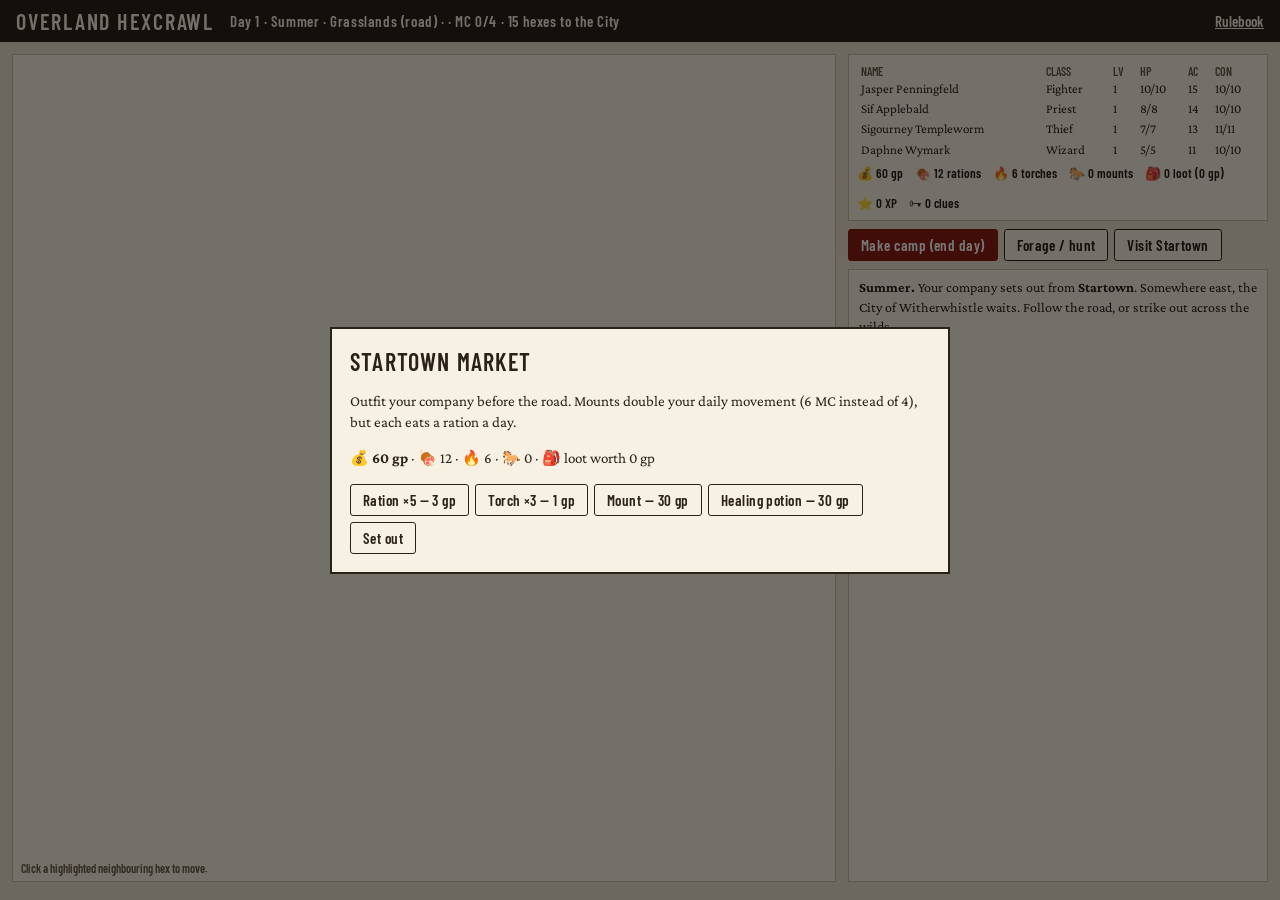
==== commit 5f9e60fa: "Turn the book into a travel game: hex map, weather, events, foes from TFT/Wildland Co-Authored-By: C" ====
--- a/index.html
+++ b/index.html
@@ -1,513 +1,18 @@
 <!doctype html>
-<html lang="en"><head><meta charset="utf-8">
-<title>Overland Hexcrawl for Shadowdark</title>
-<style>/* Hexcrawl books for Shadowdark — print stylesheet.
-   Follows the Thematic Foe Tables house design (A4, two serif columns, dense
-   tables, banner section heads) and carries the part colours through it.
-   Rendered by headless Chrome. */
-
-/* ---------------------------------------------------------- page */
-/* Two named page types. Both are named on purpose: an unnamed @page beside a
-   named one leaks its margins into the other, and a margin:0 cover page quietly
-   took the body's top and bottom margins with it -- seven pages' worth. */
-@page { size: A4; margin: 13mm 12mm 15mm 12mm;
-        @bottom-center { content: counter(page); font-size: 7.5pt;
-                         font-family: Georgia, serif; color: #555; } }
-@page book { size: A4; margin: 13mm 12mm 15mm 12mm;
-        @bottom-center { content: counter(page); font-size: 7.5pt;
-                         font-family: Georgia, serif; color: #555; } }
-/* The image covers are pages of this document, not a PDF stitched on afterwards:
-   merging drops the /Names /Dests tree and every internal jump dies with it. */
-@page cover { size: A4; margin: 0; @bottom-center { content: ""; } }
-.imgcover{
-  page: cover; break-after: page; break-inside: avoid; column-span: all;
-  height: 297mm; overflow: hidden; line-height: 0; font-size: 0;
-}
-.imgcover.back{ break-before: page; break-after: auto; }
-.imgcover img{ display: block; width: 210mm; height: 297mm; object-fit: cover; }
-
-:root{
-  --ink:#171c24;
-  --ink-soft:#5a6473;
-  --rule:#cfd6e0;
-  --bg-alt:#f5f6f8;
-
-  /* part colours */
-  --travel:#17607c;      /* Part 1 — run the day */
-  --travel-bg:#e6f1f6;
-  --wild:#216b3c;        /* Part 2 — the wilds */
-  --wild-bg:#e7f3ea;
-  --civ:#8a5405;         /* Part 3 — civilisation */
-  --civ-bg:#fbf0de;
-  --quest:#5d3789;       /* Part 4 — adventure */
-  --quest-bg:#f1eaf9;
-  --sea:#17508f;         /* Part 5 — sea */
-  --sea-bg:#e6eefa;
-  --ref:#45505f;         /* Part 6 — reference */
-  --ref-bg:#eef1f5;
-
-  /* Part 1 is set black and white, after the Thematic Foe Tables book.
-     Its palette, sampled from that PDF: #111 ink, #f2f0ec boxes, #f7f6f4
-     striping, #cfcfcf hairlines. */
-  --mono:#111111;
-  --mono-bg:#f7f6f4;
-
-  --warn:#9b2b16;
-  --warn-bg:#fbe9e6;
-  --adapt:#7d5000;
-  --adapt-bg:#fcf2de;
-  --sd:#17508f;
-  --sd-bg:#e6eefa;
-
-  --c:var(--ref);        /* fallbacks for anything outside a section wrapper */
-  --cbg:var(--ref-bg);
-}
-
-*{box-sizing:border-box;}
-html{-webkit-print-color-adjust:exact; print-color-adjust:exact;}
-body{
-  page: book;
-  font-family:"Iowan Old Style","Palatino Linotype",Palatino,Georgia,serif;
-  font-size:8.6pt; line-height:1.31; color:var(--ink); margin:0;
-  column-count:2; column-gap:7mm;
-  /* Print scale. Until this was set, the travel log in §25 was 185mm wide in an
-     89.5mm column, Chrome shrank the whole document to make it fit, and the book
-     printed at 71.5% -- 8.6pt body text came out at about 6.2pt. The overflow is
-     fixed; this holds the scale on purpose. The book is laid out for A4; printed
-     down to A5 every size halves again, so 1 is the floor for an A5 print --
-     8.6pt body becomes about 6.1pt on the A5 sheet, which is what the old A4
-     printout already read like. 0.72 ~ 41pp, 0.80 ~ 49pp, 0.86 ~ 54pp, 1 ~ 62pp. */
-  zoom:1;
-}
-strong,b{font-weight:700;}
-
-/* ---------- cover ---------- */
-.cover{
-  column-span:all; height:252mm; display:flex; flex-direction:column;
-  align-items:center; justify-content:center; text-align:center;
-  break-after:page;
-}
-.cover .kicker{
-  letter-spacing:.42em; font-size:8pt; text-transform:uppercase;
-  color:var(--travel); font-weight:700;
-}
-.cover h1{
-  font-size:40pt; line-height:1.02; margin:.3em 0 .12em;
-  letter-spacing:.055em; text-transform:uppercase; font-weight:700;
-}
-.cover h2{
-  font-size:12.5pt; font-weight:400; letter-spacing:.26em;
-  text-transform:uppercase; color:var(--travel); margin:0 0 1em;
-}
-.cover .rule{width:60mm; height:2.5pt; background:var(--travel); margin:7mm 0;}
-.cover .blurb{
-  font-size:9.4pt; line-height:1.5; max-width:112mm; color:#333;
-  font-style:italic;
-}
-.cover .foot{
-  margin-top:11mm; font-size:7.6pt; letter-spacing:.16em;
-  color:var(--ink-soft); text-transform:uppercase;
-}
-.cover .badges{display:flex; gap:4mm; justify-content:center; margin-top:9mm; flex-wrap:wrap;}
-.cover .badge{
-  border:.8pt solid var(--travel); color:var(--travel); padding:1.6mm 3.4mm;
-  font-size:7pt; letter-spacing:.14em; text-transform:uppercase; font-weight:700;
-}
-
-/* the contents sits on its own page, as in the foe-tables book */
-.tocpage h3.sec{break-before:page;}
-
-/* ---------- part opener ---------- */
-.part{break-before:page;}
-.part:first-of-type{break-before:avoid;}
-.parthead{
-  column-span:all; break-before:page; break-after:avoid;
-  text-align:center; margin:0 0 4.5mm; padding:0 0 2.6mm;
-  border-bottom:2.5pt solid var(--c); color:var(--c);
-}
-.parthead .n{
-  font-size:7.4pt; letter-spacing:.34em; text-transform:uppercase;
-  font-weight:700; opacity:.75;
-}
-.parthead h2{
-  font-size:20pt; margin:1.6mm 0 0; letter-spacing:.1em;
-  text-transform:uppercase; font-weight:700;
-}
-.parthead p{
-  margin:2.2mm auto 0; font-size:9pt; max-width:150mm; color:var(--ink-soft);
-  font-style:italic;
-}
-
-/* ---------- headings ---------- */
-h3.sec{
-  column-span:all; font-size:12.5pt; letter-spacing:.07em; text-transform:uppercase;
-  background:var(--c); color:#fff; padding:1.5mm 2.5mm; margin:5mm 0 2.5mm;
-  break-after:avoid; -webkit-column-break-after:avoid; page-break-after:avoid;
-  font-weight:700;
-}
-/* the build adds .newpage to the sections listed in NEWPAGE: they open a page */
-h3.sec[data-newpage]{break-before:page;}
-.parthead + div h3.sec:first-child, .parthead + h3.sec{margin-top:0;}
-h3.sec .num{
-  display:inline-block; min-width:7mm; margin-right:2.4mm;
-  text-align:center; font-variant-numeric:tabular-nums;
-  background:rgba(255,255,255,.22); padding:0 1.4mm;
-}
-h4{
-  break-inside:avoid; break-after:avoid; font-size:9.4pt; letter-spacing:.03em;
-  text-transform:uppercase; margin:3.6mm 0 1.2mm; color:var(--c);
-  border-bottom:1pt solid var(--c); padding-bottom:1mm; font-weight:700;
-}
-h5{
-  break-inside:avoid; break-after:avoid; font-size:8.8pt; font-weight:700;
-  letter-spacing:.05em; text-transform:uppercase; margin:3mm 0 .8mm; color:var(--ink);
-}
-h6{font-size:8.6pt; margin:0;}
-p{margin:0 0 1.3mm;}
-h3.sec + p, .lead{font-style:italic; color:#333;}
-.lead{font-size:8.8pt; margin-bottom:2mm;}
-
-/* ---------- tables ---------- */
-table{
-  width:100%; border-collapse:collapse; margin:1.4mm 0 2.6mm; font-size:8.1pt;
-  break-inside:avoid;
-}
-/* Chrome violates break-inside:avoid on a table that has a caption, splitting
-   caption+thead into one column and the body into the next -- where the header
-   group then repeats. Forbid the break at both seams. */
-thead{display:table-header-group; break-after:avoid;}
-caption{break-after:avoid;}
-tr{break-inside:avoid;}
-th{
-  background:var(--c); color:#fff; text-align:left; font-size:7.3pt;
-  letter-spacing:.05em; text-transform:uppercase; padding:.8mm 1.1mm; font-weight:700;
-}
-td{padding:.7mm 1.1mm; border-bottom:.4pt solid var(--rule); vertical-align:top;}
-tbody tr:nth-child(odd) td{background:var(--cbg);}
-/* a group label inside a table: smaller than the column titles, and not bold */
-tbody tr.grp td{
-  background:#fff; color:var(--c); font-size:6.9pt; font-weight:700;
-  letter-spacing:.12em; text-transform:uppercase; padding:1.6mm 1.1mm .5mm;
-  border-bottom:.8pt solid var(--c);
-}
-tbody tr.grp:first-child td{padding-top:.5mm;}
-
-/* the dice column: narrow, centred, emphatic */
-/* the die label is now printed in these headers; keep it small and tight so
-   the column is still sized by its numbers, not by the words '1D100'. */
-th.d, th.dw{letter-spacing:0; padding-left:.5mm; padding-right:.5mm;}
-/* a header may wrap inside a narrow column; only the cells stay on one line */
-th.d, th.dw, th.pg{white-space:normal;}
-td.d, th.d{width:9mm; text-align:center; white-space:nowrap;}
-td.d{font-weight:700; color:var(--c); font-variant-numeric:tabular-nums;}
-td.dw, th.dw{width:13mm; text-align:center; white-space:nowrap;}
-td.dw{font-weight:700; color:var(--c); font-variant-numeric:tabular-nums;}
-td.dlist, th.dlist{width:28mm; text-align:center;}
-/* a number that is read, not rolled: no bold, no colour */
-td.num, th.num{width:15mm; text-align:center; font-variant-numeric:tabular-nums;}
-td.dlist{font-weight:700; color:var(--c); font-variant-numeric:tabular-nums;}
-td.name{width:30%; font-weight:700;}
-/* a label column that should be bold but must not claim 30% of the table */
-td.lbl{font-weight:700;}
-/* the big d100s in Part Seven: they filled barely half a page each, so tighten
-   the rows until two share one */
-table.tight td{padding-top:.35mm; padding-bottom:.35mm;}
-table.tight th{padding-top:.5mm; padding-bottom:.5mm;}
-/* the weather grid: a narrow terrain column, then six equal result columns */
-/* a heading + bar that spans both body columns */
-.span{column-span:all; break-after:avoid; break-inside:avoid;}
-.span.newpage{break-before:page;}
-.span h4{margin-top:0;}
-.span .bar{max-width:48%;}
-
-/* a table that spans both body columns */
-table.full{column-span:all; width:100%; margin-bottom:2.2mm;}
-/* .tbl-note/.tbl-foot carry a negative top margin tuned for an in-column
-   table; after a spanning one it would collide, so cancel it. */
-table.full + .tbl-note, table.full + .tbl-foot{margin-top:0;}
-/* keep a table with the note and provenance line that explain it */
-.keep{break-inside:avoid;}
-/* two tables genuinely beside each other, spanning the body columns */
-.quadrow{column-span:all; display:grid; grid-template-columns:repeat(4,1fr);
-  gap:0 3mm; break-inside:avoid;}
-.quadrow.three{grid-template-columns:repeat(3,1fr);}
-.quadrow > div{min-width:0;}
-.quadrow table{width:100%;}
-.quadrow .tbl-foot{grid-column:auto;}
-.pair{column-span:all; display:grid; grid-template-columns:1fr 1fr;
-      gap:0 6mm; align-items:start; margin-bottom:1mm;}
-.pair > div{min-width:0;}
-.pair table{width:100%;}
-/* a spanning table's note and footer must span too, or they take one column
-   and push whatever follows into the other */
-table.full + .tbl-note, table.full + .tbl-foot,
-table.full + .tbl-note + .tbl-foot{column-span:all;}
-table.full td.mid, table.full th.mid,
-table.full td.name, table.full th.name{width:auto;}
-
-/* the paired weather-event table: thin die columns, even halves */
-/* the narrow columns are sized by their HEADERS, not their data: '1D12' and
-   'SPREAD' are far wider than '7' and '2'. Shrink the label, not the number. */
-table.evpair td.d, table.evpair td.dw{padding-left:.5mm; padding-right:.5mm;}
-table.evpair td, table.evpair th{padding-left:.9mm; padding-right:.9mm;}
-table.evpair td.d, table.evpair th.d{width:4.5mm;}
-/* the left die column only ever holds 1–7, so it needs less room */
-table.evpair td.d:first-child, table.evpair th.d:first-child{width:3mm;}
-table.evpair td.dw, table.evpair th.dw{width:8mm;}
-table.evpair td.mid, table.evpair th.mid{width:9%;}
-/* the Event column holds one or two words: give its slack to What it does */
-table.evpair td:nth-child(3), table.evpair th:nth-child(3),
-table.evpair td:nth-child(8), table.evpair th:nth-child(8){width:8.5%;}
-
-table.nmx{width:auto; margin-left:0; margin-right:auto;}
-table.nmx th, table.nmx td{padding-left:.8mm; padding-right:.8mm; font-size:7.4pt;}
-table.nmx{max-width:100%;}
-table.nmx td:not(.d), table.nmx th:not(.d){width:auto; white-space:normal;}
-table.nmx td.d, table.nmx th.d{width:7mm; text-align:right; padding-right:1.4mm;}
-table.nmx th:first-child, table.nmx td:first-child{width:7mm;}
-th.pg, td.pg{width:13mm; white-space:nowrap; font-size:7.3pt;}
-table.wx th, table.wx td{font-size:7.5pt; padding-left:1mm; padding-right:1mm;}
-table.wx th:first-child, table.wx td:first-child{width:15%;}
-td.mid{width:26%;}
-.tbl-note{font-size:7.4pt; color:var(--ink-soft); margin:-1.6mm 0 2.6mm; font-style:italic;}
-
-/* the provenance line under every table: where it came from, where to go */
-.tbl-foot{
-  font-size:6.9pt; color:var(--ink-soft); margin:-1.8mm 0 2.8mm;
-  line-height:1.3; break-inside:avoid;
-}
-.tbl-foot span{margin-right:3.4mm; white-space:normal;}
-.tbl-foot b{
-  font-size:6.2pt; letter-spacing:.14em; text-transform:uppercase; color:var(--c);
-  font-weight:700; margin-right:1.2mm;
-}
-.tbl-foot a.srclink{color:var(--ink-soft); border-bottom:.5pt dotted #aab3bf;}
-.tbl-foot a.xref{font-weight:700;}
-.tbl-note:has(+ .tbl-foot){margin-bottom:.6mm;}
-.tbl-note + .tbl-foot{margin-top:0;}
-caption{
-  caption-side:top; text-align:left; font-weight:700; font-size:8.3pt;
-  color:var(--c); padding:0 0 1mm; letter-spacing:.03em; text-transform:uppercase;
-  border-bottom:0;
-}
-caption .hint{
-  font-weight:400; font-size:7pt; color:var(--ink-soft); text-transform:none;
-  letter-spacing:0; margin-left:2.2mm;
-}
-caption .die{
-  float:right; font-weight:700; font-size:6.6pt; letter-spacing:.07em;
-  background:var(--c); color:#fff; padding:.35mm 1.4mm; margin-top:.4mm;
-  text-transform:uppercase; border-radius:1pt;
-}
-/* the table's own note, read before the rows rather than after them */
-caption .note{
-  display:block; clear:both; font-weight:400; font-size:7.4pt; font-style:italic;
-  color:var(--ink-soft); text-transform:none; letter-spacing:0;
-  margin:.4mm 0 .2mm; padding:0;
-}
-caption .note b{font-style:normal;}
-
-/* the body is already two columns: let these grids collapse into one */
-.cols2, .cols3{display:block;}
-/* Chrome ignores break-inside:avoid on a <table> that carries a <caption>, and
-   break-after:avoid on the caption too, so a caption lands at the foot of a column
-   with its body in the next -- where the header group repeats. grid() already wraps
-   each item in a div: make that the unbreakable unit instead. */
-.cols2 > div, .cols3 > div{break-inside:avoid;}
-
-/* ---------- a part set in black and white ---------- */
-/* Everything inside already reads --c and --cbg, so the palette above does most
-   of it. These are the pieces that carry their own colour. */
-.mono{--rule:#cfcfcf;}
-.mono .call{background:#f2f0ec;}
-/* The adapt and source-note callouts give up their amber and blue here. A warning
-   keeps its red: it is the one thing in Part One that has to catch the eye, and red
-   on an otherwise black-and-white page catches it harder than it did before. */
-.mono .call.adapt, .mono .call.sd{--c:#111111; --cbg:#f2f0ec;}
-.mono caption .die{background:#111111;}
-.mono .loop .step .roll{background:#111111;}
-.mono a.srclink{border-bottom-color:#b8b8b8;}
-/* the opener's rule is the band under PART ONE */
-.parthead.mono{border-bottom-color:#111111;}
-.parthead.mono p{color:#5c5c5c;}
-
-/* ---------- callouts ---------- */
-.call{
-  border-left:2.6pt solid var(--c); background:var(--cbg); padding:1.6mm 2.2mm;
-  margin:2mm 0 2.6mm; font-size:8.1pt; break-inside:avoid;
-}
-.call b.tag{
-  display:block; font-size:7pt; letter-spacing:.12em; text-transform:uppercase;
-  color:var(--c); margin-bottom:.7mm;
-}
-.call.adapt{--c:var(--adapt); --cbg:var(--adapt-bg);}
-.call.sd{--c:var(--sd); --cbg:var(--sd-bg);}
-.call.warn{--c:var(--warn); --cbg:var(--warn-bg);}
-
-/* "do this next" router */
-.next{
-  background:#fff; border:1pt solid var(--c); border-top:2.6pt solid var(--c);
-  padding:1.8mm 2.4mm; margin:2mm 0 2.8mm; font-size:8.1pt; break-inside:avoid;
-}
-.next b.tag{
-  display:block; font-size:7pt; letter-spacing:.12em; text-transform:uppercase;
-  color:var(--c); margin-bottom:1mm;
-}
-.next ul{margin:0; padding-left:4mm;}
-.next li{margin-bottom:.7mm;}
-.next .arrow{color:var(--c); font-weight:700;}
-
-/* ---------- the loop diagram ---------- */
-.loop{
-  column-span:all; display:grid; grid-template-columns:repeat(4,1fr);
-  gap:3mm; margin:3mm 0 4mm;
-}
-.loop .step{
-  border:.6pt solid var(--rule); border-top:2.6pt solid var(--c);
-  padding:2mm 2.2mm; background:var(--cbg); break-inside:avoid;
-}
-.loop .step .n{
-  font-size:6.8pt; letter-spacing:.14em; text-transform:uppercase;
-  color:var(--c); font-weight:700;
-}
-.loop .step h6{
-  font-size:9pt; margin:.6mm 0 1mm; text-transform:uppercase; letter-spacing:.04em;
-}
-.loop .step p{font-size:7.4pt; margin:0; color:var(--ink-soft); line-height:1.3;}
-.loop .step .roll{
-  display:inline-block; margin-top:1.2mm; font-size:6.9pt; font-weight:700;
-  background:var(--c); color:#fff; padding:.4mm 1.4mm; border-radius:1pt;
-}
-.loop .step .roll a.xref{color:#fff; border-bottom:0;}
-
-/* ---------- misc ---------- */
-.kv{display:grid; grid-template-columns:auto 1fr; gap:.7mm 2.6mm; font-size:8.2pt; margin:0 0 2.4mm;}
-.kv dt{font-weight:700; color:var(--c); white-space:nowrap;}
-.kv dd{margin:0;}
-a{color:inherit; text-decoration:none;}
-.src{font-size:7.2pt; color:var(--ink-soft);}
-.blank{border-bottom:.6pt dotted #9aa5b4; display:inline-block; min-width:30mm;}
-/* Six 30mm rules will not fit one body column, so the log's rules are allowed to
-   be narrow. Do NOT give this table-layout:fixed -- in a multicol page that tips
-   Chrome's column balancer over and costs twenty pages. */
-/* the band table's labels carry a section number; 15% is not enough for them */
-table.band th:first-child, table.band td:first-child{width:22%;}
-ul.tight{margin:0 0 2.2mm; padding-left:4mm;}
-ul.tight li{margin-bottom:.7mm;}
-.pill{
-  display:inline-block; font-size:6.6pt; font-weight:700; letter-spacing:.07em;
-  padding:.3mm 1.3mm; text-transform:uppercase; border-radius:1pt; color:#fff;
-}
-.pill.minor{background:var(--wild);}
-.pill.normal{background:var(--civ);}
-.pill.major{background:var(--warn);}
-
-/* ---------- table of contents ---------- */
-.toc{font-size:8.5pt;}
-.toc .pt{
-  font-weight:700; color:var(--c); margin:3.4mm 0 1.4mm; break-after:avoid;
-  text-transform:uppercase; letter-spacing:.08em; font-size:8pt;
-  border-bottom:1pt solid var(--c); padding-bottom:.8mm;
-}
-.toc a{
-  display:flex; justify-content:space-between; color:var(--ink);
-  padding:.5mm 0; gap:2mm; break-inside:avoid;
-}
-.toc a .dots{flex:1; border-bottom:.5pt dotted #b9c2cd; margin-bottom:1.1mm;}
-.toc a .pg{color:#333; font-variant-numeric:tabular-nums;}
-.toc a b{color:var(--c); font-variant-numeric:tabular-nums; display:inline-block; min-width:5.5mm;}
-
-/* ---------- the standard step strip ---------- */
-.bar{
-  display:flex; margin:0 0 2.4mm; border:.6pt solid var(--rule);
-  border-left:2.6pt solid var(--c); overflow:hidden;
-  break-inside:avoid; break-after:avoid; break-before:avoid;
-  background:var(--cbg);
-}
-.bar div{
-  padding:1.1mm 2.2mm; font-size:7.9pt; border-right:.6pt solid var(--rule);
-  /* shrink:1 everywhere. With shrink:0 the cells kept their max-content width and
-     the strip overflowed, so overflow:hidden ate the last cell whole. */
-  flex:0 1 auto; min-width:0; line-height:1.25;
-}
-.bar div:last-child{border-right:0; flex:1 1 auto;}
-.bar b{
-  display:block; font-size:6.3pt; letter-spacing:.15em; color:var(--c);
-  text-transform:uppercase; font-weight:700; margin-bottom:.3mm;
-}
-
-/* ---------- cross-reference links ---------- */
-a.xref{
-  color:var(--c); border-bottom:.5pt dotted var(--c);
-  font-weight:700; white-space:nowrap; text-decoration:none;
-}
-.loop a.xref, .bar a.xref{border-bottom:0;}
-th a.xref{color:#fff; border-bottom-color:rgba(255,255,255,.6);}
-
-/* ---------------------------------------------------------- type */
-/* Typefaces and type design from the Curse of Strahd Conversion v5 book
-   (cos-sd-v5/build/style.css): Crimson Pro text, Barlow Condensed for every
-   label, head and table, JSL Blackletter for titles. Colours are untouched. */
-@font-face { font-family: "Cond"; src: url("fonts/BarlowCondensed-Medium.ttf"); font-weight: 500; }
-@font-face { font-family: "Cond"; src: url("fonts/BarlowCondensed-SemiBold.ttf"); font-weight: 600; }
-@font-face { font-family: "Cond"; src: url("fonts/BarlowCondensed-Bold.ttf"); font-weight: 700; }
-@font-face { font-family: "Cond"; src: url("fonts/BarlowCondensed-MediumItalic.ttf"); font-weight: 500; font-style: italic; }
-@font-face { font-family: "Text"; src: url("fonts/CrimsonPro[wght].ttf"); font-weight: 200 900; }
-@font-face { font-family: "Text"; src: url("fonts/CrimsonPro-Italic[wght].ttf"); font-weight: 200 900; font-style: italic; }
-@font-face { font-family: "Black"; src: url("fonts/JBLACK.TTF"); }
-
-@page { @bottom-center { font: 600 7.5pt "Cond"; letter-spacing: .08em; } }
-@page book { @bottom-center { font: 600 7.5pt "Cond"; letter-spacing: .08em; } }
-
-body{ font-family:"Text",serif; font-size:8.9pt; line-height:1.2; }
-strong,b{ font-weight:650; }
-
-/* titles: blackletter, never capitalised */
-.cover h1{ font:58pt/.95 "Black",serif; letter-spacing:.01em; text-transform:none; }
-.parthead h2{ font:30pt/1.02 "Black",serif; letter-spacing:.01em; text-transform:none; }
-.cover .kicker, .cover .foot{ font-family:"Cond"; font-weight:600; letter-spacing:.3em; }
-.cover h2{ font:600 13pt "Cond"; letter-spacing:.16em; }
-.cover .blurb{ font:italic 11pt/1.35 "Text",serif; }
-.cover .badge{ font-family:"Cond"; font-weight:600; }
-.parthead .n{ font:700 8pt "Cond"; letter-spacing:.32em; }
-
-/* heads */
-h3.sec{ font:600 10.4pt/1.1 "Cond"; letter-spacing:.07em; }
-h4{ font:700 9.4pt/1.1 "Cond"; letter-spacing:.05em; }
-h5{ font:700 9pt/1.1 "Cond"; letter-spacing:.05em; }
-h6, .loop .step h6{ font-family:"Cond"; font-weight:700; }
-
-/* tables */
-table{ font:500 8pt/1.2 "Cond"; }
-th{ font-weight:700; letter-spacing:.04em; font-size:7.6pt; }
-td.d, td.dw, td.dlist, td.name, td.lbl{ font-weight:700; }
-caption{ font-family:"Cond"; font-weight:700; letter-spacing:.04em; }
-caption .hint{ font-weight:500; }
-caption .die{ font-weight:600; letter-spacing:.08em; }
-caption .note{ font:italic 500 7.6pt/1.25 "Cond"; }
-.tbl-note{ font:italic 500 7.6pt/1.25 "Cond"; }
-.tbl-foot{ font:500 7pt/1.3 "Cond"; letter-spacing:.02em; }
-.tbl-foot b{ font-weight:700; }
-table.nmx th, table.nmx td{ font-size:7.4pt; }
-th.pg, td.pg{ font-size:7.3pt; }
-table.wx th, table.wx td{ font-size:7.5pt; }
-
-/* labels, strips and boxes */
-.call b.tag, .next b.tag, .bar b, .loop .step .n, .loop .step .roll, .pill, .kv dt{
-  font-family:"Cond"; font-weight:700; }
-.bar div, .loop .step p{ font-family:"Cond"; font-weight:500; }
-.toc{ font:500 8.2pt/1.3 "Cond"; }
-.toc .pt{ font:700 8pt "Cond"; letter-spacing:.04em; }
-a.xref{ font-family:"Cond"; font-weight:600; letter-spacing:.02em; }
-.parthead.mono{break-before:auto;}
-.tblk{break-inside:avoid;}
-.cover, .cover .kicker, .cover h1{color:#000;}
-.cover .rule{background:#000;}
-</style><meta name="viewport" content="width=device-width,initial-scale=1"><link rel="stylesheet" href="web.css"></head><body>
-<div class="imgcover"><img src="_cover-front.jpg"></div>
-<section class="cover">
-  <div class="kicker">Shadowdark RPG &middot; Overland Exploration</div>
-  <h1>Overland<br>Hexcrawl</h1>
-  <div class="rule"></div>
-</section><div class="tocpage" style="--c:var(--ref); --cbg:var(--ref-bg)"><h3 class="sec">Contents</h3><div class="toc"><div class="pt" style="--c:var(--travel)"></div><a href="#s1"><span><b>1</b>&nbsp; Roll the weather</span><span class="dots"></span><span class="pg" data-pg="1">4</span></a><a href="#s2"><span><b>2</b>&nbsp; Move</span><span class="dots"></span><span class="pg" data-pg="2">5</span></a><a href="#s3"><span><b>3</b>&nbsp; Generate the hex</span><span class="dots"></span><span class="pg" data-pg="3">6</span></a><a href="#s4"><span><b>4</b>&nbsp; Roll the special feature</span><span class="dots"></span><span class="pg" data-pg="4">7</span></a><a href="#s5"><span><b>5</b>&nbsp; Roll the hex event</span><span class="dots"></span><span class="pg" data-pg="5">7</span></a><a href="#s6"><span><b>6</b>&nbsp; Check for encounters</span><span class="dots"></span><span class="pg" data-pg="6">8</span></a><a href="#s7"><span><b>7</b>&nbsp; Take a hex action</span><span class="dots"></span><span class="pg" data-pg="7">8</span></a><a href="#s8"><span><b>8</b>&nbsp; Make camp and end the day</span><span class="dots"></span><span class="pg" data-pg="8">9</span></a><div class="pt" style="--c:var(--wild)">The Wilds</div><a href="#s9"><span><b>9</b>&nbsp; Weather events</span><span class="dots"></span><span class="pg" data-pg="9">11</span></a><a href="#s10"><span><b>10</b>&nbsp; Hazards and troubles</span><span class="dots"></span><span class="pg" data-pg="10">12</span></a><a href="#s11"><span><b>11</b>&nbsp; NPC encounters</span><span class="dots"></span><span class="pg" data-pg="11">14</span></a><a href="#s12"><span><b>12</b>&nbsp; Creatures</span><span class="dots"></span><span class="pg" data-pg="12">14</span></a><a href="#s13"><span><b>13</b>&nbsp; Features</span><span class="dots"></span><span class="pg" data-pg="13">16</span></a><a href="#s14"><span><b>14</b>&nbsp; Treasure</span><span class="dots"></span><span class="pg" data-pg="14">22</span></a><div class="pt" style="--c:var(--civ)">Settlements</div><a href="#s15"><span><b>15</b>&nbsp; Settlements</span><span class="dots"></span><span class="pg" data-pg="15">26</span></a><a href="#s16"><span><b>16</b>&nbsp; Settlement events</span><span class="dots"></span><span class="pg" data-pg="16">30</span></a><a href="#s17"><span><b>17</b>&nbsp; Downtime</span><span class="dots"></span><span class="pg" data-pg="17">30</span></a><a href="#s18"><span><b>18</b>&nbsp; Names</span><span class="dots"></span><span class="pg" data-pg="18">33</span></a><div class="pt" style="--c:var(--quest)">Quests and Sites</div><a href="#s19"><span><b>19</b>&nbsp; Quests</span><span class="dots"></span><span class="pg" data-pg="19">35</span></a><a href="#s20"><span><b>20</b>&nbsp; Rumours and the road</span><span class="dots"></span><span class="pg" data-pg="20">39</span></a><a href="#s21"><span><b>21</b>&nbsp; Dungeon effects</span><span class="dots"></span><span class="pg" data-pg="21">41</span></a><a href="#s22"><span><b>22</b>&nbsp; Ancient crypts</span><span class="dots"></span><span class="pg" data-pg="22">43</span></a><div class="pt" style="--c:var(--sea)">The Sea</div><a href="#s23"><span><b>23</b>&nbsp; Sea travel</span><span class="dots"></span><span class="pg" data-pg="23">45</span></a><a href="#s24"><span><b>24</b>&nbsp; Water encounters</span><span class="dots"></span><span class="pg" data-pg="24">49</span></a><div class="pt" style="--c:var(--ref)">Sheets</div><a href="#s25"><span><b>25</b>&nbsp; Worksheets</span><span class="dots"></span><span class="pg" data-pg="25">51</span></a><a href="#s26"><span><b>26</b>&nbsp; The whole loop on one page</span><span class="dots"></span><span class="pg" data-pg="26">52</span></a></div></div><div style="--c:var(--travel); --cbg:var(--travel-bg)"><h3 class="sec">The loop</h3><p>Run these ten steps in order, every day. On the first morning, generate the starting hex &mdash; <b><a class="xref" href="#s3">&sect;3</a></b>, <b><a class="xref" href="#s4">&sect;4</a></b>, <b><a class="xref" href="#s5">&sect;5</a></b> &mdash; before Step 1: the weather is read off the terrain.</p><div class="loop" style="--c:var(--travel); --cbg:var(--travel-bg)"><div class="step"><div class="n">Step 1</div><h6>Weather</h6><p>Sky for the terrain; lasts 1d4 days.</p><span class="roll">2d6 &rarr; <a class="xref" href="#s1">&sect;1</a></span></div><div class="step"><div class="n">Step 2</div><h6>Move</h6><p>Push or not. Spend MC. Navigate if unknown.</p><span class="roll"><a class="xref" href="#s2">&sect;2</a></span></div><div class="step"><div class="n">Step 3</div><h6>New hex</h6><p>Terrain, roads, rivers.</p><span class="roll">d100 &rarr; <a class="xref" href="#s3">&sect;3</a></span></div><div class="step"><div class="n">Step 4</div><h6>Feature</h6><p>What is built here.</p><span class="roll">2d6 &rarr; <a class="xref" href="#s4">&sect;4</a></span></div><div class="step"><div class="n">Step 5</div><h6>Event</h6><p>What happens on arrival.</p><span class="roll">3d6 &rarr; <a class="xref" href="#s5">&sect;5</a></span></div><div class="step"><div class="n">Step 6</div><h6>Encounters</h6><p>Twice by day, twice by night.</p><span class="roll">1d6 &rarr; <a class="xref" href="#s6">&sect;6</a></span></div><div class="step"><div class="n">Step 7</div><h6>Actions</h6><p>Explore, forage, or move on.</p><span class="roll"><a class="xref" href="#s7">&sect;7</a></span></div><div class="step"><div class="n">Step 8</div><h6>Camp</h6><p>Rations, tasks, rest.</p><span class="roll"><a class="xref" href="#s8">&sect;8</a></span></div><div class="step"><div class="n">Step 9</div><h6>Record</h6><p>Update the hex sheet.</p><span class="roll"><a class="xref" href="#s25">&sect;25</a></span></div><div class="step"><div class="n">Step 10</div><h6>Repeat</h6><p>Next day: back to Step 1.</p><span class="roll"><a class="xref" href="#s1">&sect;1</a></span></div></div><h4>Where the tables come from</h4><table class="full"><caption><span class="note">Grey line under each table: <b>From</b>, <b>Next</b>, <b>Source</b> (PDF page).</span></caption><thead><tr><th class="name">Book</th><th>What it gave this book</th><th class="mid">On the table?</th><th class="mid">Opens at</th></tr></thead><tbody><tr><td class="name"><b>Shadowdark core rules</b></td><td>Everything this book does not restate &mdash; checks, combat, treasure, XP.</td><td class="mid"><b>Required</b></td><td class="mid"><a class="srclink" >Shadowdark core rules p.&nbsp;1</a></td></tr><tr><td class="name"><b>Western Reaches &mdash; GM&rsquo;s and Player&rsquo;s Guides</b></td><td>The hexcrawl chassis: hexes a day, pushing, rations and the harsh climate, camping, fast travel, boats (<a class="xref" href="#s23">&sect;23</a>), factions (<a class="xref" href="#s19.5">19.5</a>), the trouble engine (<a class="xref" href="#s19.2">19.2</a>). <b>Where these revise core, they win.</b></td><td class="mid"><b>Required</b></td><td class="mid"><a class="srclink" >Western Reaches &mdash; GM&rsquo;s Guide p.&nbsp;40</a></td></tr><tr><td class="name"><b>Thematic Foe Tables &amp; Wildland</b></td><td>Every creature: denizens by terrain (<a class="xref" href="#s12">&sect;12</a>), 47 warbands (<a class="xref" href="#s12.1">12.1</a>), townsfolk and retainers (<a class="xref" href="#s11">&sect;11</a>, <a class="xref" href="#s15">&sect;15</a>). Stat blocks are not reprinted here.</td><td class="mid"><b>Required</b></td><td class="mid"><a class="srclink" >Thematic Foe Tables &amp; Wildland p.&nbsp;1</a></td></tr><tr><td class="name"><b>Tantalizing Trails</b></td><td>The original procedure: terrain, roads, hex events, weather conditions, troubles, NPCs, settlements, quests, crypts.</td><td class="mid"><b>Required</b> for crypts &mdash; <a class="xref" href="#s22">&sect;22</a></td><td class="mid"><a class="srclink" >Tantalizing Trails p.&nbsp;1</a></td></tr><tr><td class="name"><b>GM Companion</b></td><td>Points of interest and terrain hazards, nine terrains each.</td><td class="mid">Reprinted here</td><td class="mid"><a class="srclink" >GM Companion p.&nbsp;1</a></td></tr><tr><td class="name"><b>Solo Reference</b></td><td>A digest of the Western Reaches rules; useful, never the authority.</td><td class="mid">Reprinted here</td><td class="mid"><a class="srclink" >Solo Reference p.&nbsp;1</a></td></tr><tr><td class="name"><b>Written for this edition</b></td><td>Step order, river rule, weather events, every conversion.</td><td class="mid">&mdash;</td><td class="mid">&mdash;</td></tr></tbody></table></div><section class="parthead mono" style="--c:var(--mono)"><div class="n">Part One</div><h2>The Travel Day</h2><p>Steps 1 to 10, in the order you play them.</p></section><div class="mono" style="--c:var(--mono); --cbg:var(--mono-bg)"><h3 class="sec" id="s1" data-title="Roll the weather"><span class="num">1</span>Roll the weather</h3><div class="bar"><div><b>Roll</b>2d6, then 1d4 days</div><div><b>When</b>Start of the day, when the last weather has ended</div><div><b>Then</b>&rarr; <a class="xref" href="#s2">&sect;2</a></div></div><div class="call warn"><b class="tag">First day? Generate the hex first</b><a class="xref" href="#s3">&sect;3</a>, <a class="xref" href="#s4">&sect;4</a>, <a class="xref" href="#s5">&sect;5</a> &mdash; then roll the weather.</div><table class="full wx"><caption>Daily weather by terrain<span class="note">Weather lasts 1d4 days. Roll again when it ends.<br><b>Severe</b> (stormy in a harsh climate): also roll a weather event, Hot or Cold by climate &mdash; <a class="xref" href="#s9.1">&sect;9.1</a>. It covers this hex plus its Spread in hexes.</span></caption><thead><tr><th class="d">2d6</th><th>Grasslands</th><th>Forest</th><th>Hills, Mountains</th><th>Jungle</th><th>Swamp</th><th>Desert</th><th>Glacier</th><th>Sea / Lake</th></tr></thead><tbody><tr class="grp"><td colspan="9"><b>Stormy †</b> &mdash; 2 to 4, one day in six</td></tr><tr><td class="d">2</td><td>Thunderstorm</td><td>Downpour</td><td>Mountain blizzard</td><td>Monsoon rain</td><td>Thunderstorm</td><td>Sandstorm</td><td>Blizzard</td><td>Storm at sea</td></tr><tr><td class="d">3</td><td>Driving rain</td><td>Windthrow gale</td><td>Gale force winds</td><td>Torrential downpour</td><td>Thick white fog</td><td>Scorching heat</td><td>Whiteout</td><td>Squalls</td></tr><tr><td class="d">4</td><td>Gale on the plain</td><td>Cold soaking rain</td><td>Cold driving rain</td><td>Steam heat</td><td>Sickening damp heat</td><td>Scouring wind</td><td>Ice wind</td><td>Sea fog</td></tr><tr class="grp"><td colspan="9"><b>Fair</b> &mdash; 5 to 9</td></tr><tr><td class="d">5</td><td>Gusting wind</td><td>Dripping canopy</td><td>Thin cold air</td><td>Close and humid</td><td>Standing mist</td><td>Dry and blazing</td><td>Hard frost</td><td>Heavy swell</td></tr><tr><td class="d">6</td><td>Overcast</td><td>Still and humid</td><td>Low cloud</td><td>Brief showers</td><td>Drizzle</td><td>Cold night ahead</td><td>Pale overcast</td><td>Light chop</td></tr><tr><td class="d">7</td><td>Warm and dry</td><td>Overcast</td><td>Grey and still</td><td>Heavy air</td><td>Grey and humid</td><td>Hot and hazy</td><td>Bitter calm</td><td>Grey and steady</td></tr><tr><td class="d">8</td><td>Light rain</td><td>Leaf-fall winds</td><td>Passing showers</td><td>Warm drizzle</td><td>Midges rising</td><td>Dust devils</td><td>Light snow</td><td>Brisk wind</td></tr><tr><td class="d">9</td><td>High haze</td><td>Morning mist</td><td>Bright, then cloud</td><td>Overcast and sticky</td><td>Low cloud</td><td>Shimmering heat</td><td>Ice fog lifting</td><td>Rain showers</td></tr><tr class="grp"><td colspan="9"><b>Excellent °</b> &mdash; 10 to 12, one day in six</td></tr><tr><td class="d">10</td><td>Clear skies</td><td>Dappled sun</td><td>Clear and cold</td><td>Bright and breathless</td><td>Still and clear</td><td>Cool clear sky</td><td>Still and brilliant</td><td>Fair wind</td></tr><tr><td class="d">11</td><td>Cool breeze</td><td>Crisp and bright</td><td>Sharp clear air</td><td>Cool after rain</td><td>Dry breeze</td><td>Mild and dry</td><td>Clear and windless</td><td>Following breeze</td></tr><tr><td class="d">12</td><td>Endless blue</td><td>Golden afternoon</td><td>Peaks in sunlight</td><td>Clear and fresh</td><td>Bright and cool</td><td>Gentle breeze</td><td>Mild, thawing</td><td>Steady fair breeze</td></tr></tbody></table><p class="tbl-foot"><span><b>From</b><a class="xref" href="#s1">1</a> &middot; Start of the day &mdash; the loop, step 1</span><span><b>Next</b><a class="xref" href="#s1">1</a> &middot; The band, below</span><span class="origin"><b>Source</b><a class="srclink" >Western Reaches &mdash; GM&rsquo;s Guide p.&nbsp;40</a> &middot; Written for this edition</span></p><div class="cols2"><div><div class="tblk"><table><caption>Weather bands</caption><thead><tr><th class="name">Band</th><th>Effect</th></tr></thead><tbody><tr><td class="name"><b>Excellent °</b></td><td>Roll the next weather with advantage.</td></tr><tr><td class="name"><b>Fair</b></td><td>No effect.</td></tr><tr><td class="name"><b>Stormy †</b></td><td>Normal terrain is difficult today: every hex costs 2 MC, roads included. No outdoor rest.</td></tr><tr><td class="name"><b>Severe ‡</b></td><td>Stormy in a harsh climate, right. Terrain is impassable today. Weather event &mdash; <a class="xref" href="#s9.1">&sect;9.1</a>.</td></tr></tbody></table><p class="tbl-foot"><span><b>From</b><a class="xref" href="#s1">1</a> &middot; Daily weather by terrain, above</span><span><b>Next</b>Severe &rarr; <a class="xref" href="#s9.1">&sect;9.1</a> &middot; Harsh? Climate by terrain, right &middot; Else &rarr; <a class="xref" href="#s2">&sect;2</a></span><span class="origin"><b>Source</b><a class="srclink" >Western Reaches &mdash; GM&rsquo;s Guide p.&nbsp;40</a> &middot; Written for this edition</span></p></div></div><div><div class="tblk"><table><caption>Harsh climate<span class="die">if in effect</span></caption><thead><tr><th class="name">Affects</th><th>Rule</th></tr></thead><tbody><tr><td class="name"><b>Rations</b></td><td>Double, per character and mount, or count as none.</td></tr><tr><td class="name"><b>Forage and hunt</b></td><td>DC 18. Impossible on a stormy day.</td></tr><tr><td class="name"><b>Rest</b></td><td>May be impossible. Find shelter or a settlement.</td></tr></tbody></table><p class="tbl-foot"><span><b>From</b><a class="xref" href="#s1">1</a> &middot; Climate by terrain, right</span><span><b>Next</b>&rarr; <a class="xref" href="#s2">&sect;2</a> &middot; Tonight: rations <a class="xref" href="#s8.1">&sect;8.1</a>, rest <a class="xref" href="#s8.4">&sect;8.4</a></span><span class="origin"><b>Source</b><a class="srclink" >Western Reaches &mdash; GM&rsquo;s Guide p.&nbsp;42</a> &middot; <a class="srclink" >Solo Reference p.&nbsp;14</a></span></p></div></div></div><div class="tblk"><table><caption>Climate by terrain<span class="die">by season</span><span class="note">** harsh all season. * harsh only on a stormy day. Unmarked: never harsh. In the Reaches, use the region&rsquo;s own row.</span></caption><thead><tr><th class="name">Terrain</th><th>Spring, fall</th><th>Summer</th><th>Winter</th></tr></thead><tbody><tr><td class="name"><b>Grasslands</b></td><td>Temperate</td><td>Hot *</td><td>Cold *</td></tr><tr><td class="name"><b>Forest, Hills</b></td><td>Temperate</td><td>Temperate</td><td>Cold *</td></tr><tr><td class="name"><b>Mountains</b></td><td>Temperate</td><td>Temperate</td><td>Cold *</td></tr><tr><td class="name"><b>Jungle</b></td><td>Hot *</td><td>Sweltering **</td><td>Temperate</td></tr><tr><td class="name"><b>Swamp</b></td><td>Temperate</td><td>Sweltering</td><td>Cold *</td></tr><tr><td class="name"><b>Desert</b></td><td>Hot *</td><td>Scorching **</td><td>Temperate</td></tr><tr><td class="name"><b>Glacier</b></td><td>Cold *</td><td>Cold *</td><td>Freezing **</td></tr><tr><td class="name"><b>Sea / Lake</b></td><td>Temperate</td><td>Temperate *</td><td>Cold *</td></tr></tbody></table><p class="tbl-foot"><span><b>From</b><a class="xref" href="#s1">1</a> &middot; Weather bands, left</span><span><b>Next</b><a class="xref" href="#s1">1</a> &middot; Harsh climate, left</span><span class="origin"><b>Source</b><a class="srclink" >Western Reaches &mdash; GM&rsquo;s Guide p.&nbsp;43</a></span></p></div><h3 class="sec" id="s2" data-title="Move" data-newpage="1"><span class="num">2</span>Move</h3><div class="bar"><div><b>Roll</b>None — spend MC</div><div><b>When</b>Each hex crossed</div><div><b>Then</b>Unknown hex &rarr; <a class="xref" href="#s3">&sect;3</a>. Known hex &rarr; <a class="xref" href="#s6">&sect;6</a></div></div><div class="cols2"><div><div class="tblk"><table><caption>Daily budget<span class="note"><b>MC</b> is <b>movement cost</b>: the day&rsquo;s budget. Spent? Camp &mdash; <a class="xref" href="#s8">&sect;8</a>.</span></caption><thead><tr><th class="mid">Mode</th><th>MC</th><th class="mid">Mode</th><th>MC</th></tr></thead><tbody><tr><td class="mid">On foot</td><td>4</td><td class="mid">By water</td><td>the boat's Speed &mdash; <a class="xref" href="#s23.1">23.1</a></td></tr><tr><td class="mid">Mounted</td><td>6</td><td class="mid"></td><td></td></tr></tbody></table><p class="tbl-foot"><span><b>From</b><a class="xref" href="#s1">&sect;1</a> weather</span><span><b>Next</b><a class="xref" href="#s2">2</a> &middot; Terrain cost, right</span><span class="origin"><b>Source</b><a class="srclink" >Western Reaches &mdash; GM&rsquo;s Guide p.&nbsp;40</a> &middot; <a class="srclink" >Solo Reference p.&nbsp;13</a></span></p></div></div><div><div class="tblk"><table><caption>Terrain cost<span class="die">MC per hex</span><span class="note"><b>Normal 1, difficult 2.</b></span></caption><thead><tr><th class="name">Terrain</th><th class="dw">MC</th><th class="dw">Hexes a day on foot</th></tr></thead><tbody><tr><td class="name">Grasslands</td><td class="dw">1</td><td class="dw">4</td></tr><tr><td class="name">Desert</td><td class="dw">1</td><td class="dw">4</td></tr><tr><td class="name">Hills</td><td class="dw">1</td><td class="dw">4</td></tr><tr><td class="name">Glacier</td><td class="dw">2</td><td class="dw">2</td></tr><tr><td class="name">Forest</td><td class="dw">2</td><td class="dw">2</td></tr><tr><td class="name">Jungle</td><td class="dw">2</td><td class="dw">2</td></tr><tr><td class="name">Swamp</td><td class="dw">2</td><td class="dw">2</td></tr><tr><td class="name">Mountains</td><td class="dw">2</td><td class="dw">2</td></tr></tbody></table><p class="tbl-foot"><span><b>From</b><a class="xref" href="#s2">2</a> &middot; Daily budget, left</span><span><b>Next</b><a class="xref" href="#s2">2</a> &middot; Modifiers, below</span><span class="origin"><b>Source</b><a class="srclink" >Western Reaches &mdash; GM&rsquo;s Guide p.&nbsp;41</a> &middot; <a class="srclink" >Tantalizing Trails p.&nbsp;29</a></span></p></div></div></div><div class="tblk"><table><caption>Modifiers<span class="die">cumulative</span></caption><thead><tr><th class="name">Condition</th><th class="dw">MC</th><th>Detail</th></tr></thead><tbody><tr><td class="name"><b>Road on the edge used</b></td><td class="dw">1</td><td>Replaces the terrain cost.</td></tr><tr><td class="name"><b>River crossing, no bridge</b></td><td class="dw">2</td><td>Replaces the terrain cost: difficult. 1 with a boat. In flood, roll 1d6. On 1–2: STR or DEX DC 12, failure sweeps that character and one item to the next hex.</td></tr><tr><td class="name"><b>Muddy terrain</b></td><td class="dw">2</td><td>Counts as difficult. Foraging costs double &mdash; <a class="xref" href="#s8.2">8.2</a>.</td></tr><tr><td class="name"><b>Shortcut</b></td><td class="dw">1</td><td>Counts as normal.</td></tr><tr><td class="name"><b>Hard to navigate</b></td><td class="dw">2</td><td>Counts as difficult.</td></tr><tr><td class="name"><b>Deep Chasm</b></td><td class="dw">blocked</td><td>Blocks the two edges it touches. Go around or find a bridge.</td></tr></tbody></table><p class="tbl-foot"><span><b>From</b><a class="xref" href="#s2">2</a> &middot; Terrain cost, above</span><span><b>Next</b><a class="xref" href="#s2">2</a> &middot; Spend it in this order, below</span><span class="origin"><b>Source</b><a class="srclink" >Western Reaches &mdash; GM&rsquo;s Guide p.&nbsp;41</a> &middot; <a class="srclink" >Tantalizing Trails p.&nbsp;29</a></span></p></div><div class="tblk"><table><caption>Pushing<span class="die">decide at dawn</span></caption><thead><tr><th class="name">Effect</th><th>Detail</th></tr></thead><tbody><tr><td class="name"><b>When</b></td><td>At the start of the day. It cannot be taken back.</td></tr><tr><td class="name"><b>Budget</b></td><td>&times;1.5: <b>6 MC on foot, 9 mounted, 1.5 &times; the boat&rsquo;s Speed, rounded down.</b></td></tr><tr><td class="name"><b>Encounters</b></td><td>+1-in-6 on today&rsquo;s checks &mdash; <a class="xref" href="#s6">&sect;6</a>.</td></tr><tr><td class="name"><b>Food</b></td><td>No foraging or hunting today &mdash; <a class="xref" href="#s8.2">8.2</a>, <a class="xref" href="#s8.3">8.3</a>.</td></tr></tbody></table><p class="tbl-foot"><span><b>From</b><a class="xref" href="#s2">&sect;2</a> &mdash; before the first hex</span><span><b>Next</b><a class="xref" href="#s2">2</a> &middot; Spend it in this order, below</span><span class="origin"><b>Source</b><a class="srclink" >Western Reaches &mdash; GM&rsquo;s Guide p.&nbsp;40</a></span></p></div><div class="next"><b class="tag">Spend it in this order</b><ul><li><span class="arrow">&rarr;</span> <b>Charged on entering.</b> A hex costs when the party crosses <i>into</i> it, by its own terrain. The hex they woke in is already paid for.</li><li><span class="arrow">&rarr;</span> <b>Not enough left?</b> They cannot enter. The day&rsquo;s travel is over.</li><li><span class="arrow">&rarr;</span> <b>Add, then compare.</b> Total every hex crossed today, then compare to the budget.</li><li><span class="arrow">&rarr;</span> <b>Leftovers are lost</b> at day&rsquo;s end. Unused budget does not carry.</li><li><span class="arrow">&rarr;</span> <b>Then:</b> unknown route &rarr; <b><a class="xref" href="#s2.1">2.1</a></b> &middot; known route &rarr; <b><a class="xref" href="#s6">&sect;6</a></b> &middot; fully explored route &rarr; <b><a class="xref" href="#s2.2">2.2</a></b>.</li></ul></div><h4 id="s2.1">2.1 Navigation</h4><div class="bar"><div><b>Roll</b>Navigator's INT, DC 12</div><div><b>When</b>Leaving a hex towards an unknown hex</div><div><b>Then</b>Success &rarr; <a class="xref" href="#s3">&sect;3</a>. Failure &rarr; a random adjacent hex, then <a class="xref" href="#s3">&sect;3</a></div></div><div class="keep"><div class="tblk"><table><caption>Navigation<span class="die">INT check</span><span class="note">Modifiers add up. Severe weather: no travel today &mdash; <a class="xref" href="#s1">&sect;1</a>.</span></caption><thead><tr><th class="dw">DC</th><th>When</th><th>What a failure costs</th></tr></thead><tbody><tr><td class="dw">&mdash;</td><td>A road, river or coast runs the whole way.</td><td>&mdash;</td></tr><tr><td class="dw">12</td><td>Open country, unknown hex. The default.</td><td>Roll 1d6 for the edge. They enter that hex instead and pay its MC. Generate it if unknown.</td></tr><tr><td class="dw">+3</td><td>Travelling in darkness.</td><td>As DC 12.</td></tr><tr><td class="dw">+3</td><td>Stormy weather &mdash; <a class="xref" href="#s1">&sect;1</a>.</td><td>The drift costs the whole day. Make camp on arrival &mdash; <a class="xref" href="#s8">&sect;8</a>.</td></tr><tr><td class="dw">+3</td><td>Hard to navigate terrain &mdash; modifiers, above.</td><td>They drift twice. Roll 1d6 for the hex they enter, then 1d6 again from that hex for the one after it. If the second roll gives water or impassable terrain they stop in the first.</td></tr><tr><td class="dw">+3</td><td>A hazard has taken the landmarks &mdash; <a class="xref" href="#s10.3">&sect;10.3</a>.</td><td>As DC 12.</td></tr></tbody></table><p class="tbl-foot"><span><b>From</b><a class="xref" href="#s2">&sect;2</a> spend it in this order, above &mdash; the route is unknown</span><span><b>Next</b>&rarr; <a class="xref" href="#s3">&sect;3</a> for whichever hex they are standing in</span><span class="origin"><b>Source</b><a class="srclink" >Shadowdark core rules p.&nbsp;94</a> &middot; Written for this edition</span></p></div></div><h4 id="s2.2">2.2 Fast travel</h4><div class="bar"><div><b>Roll</b>2d6 days per week of travel</div><div><b>When</b>Between visited hexes, fully explored route</div><div><b>Then</b>&rarr; <a class="xref" href="#s8">&sect;8</a></div></div><div class="tblk"><table><caption>Fast travel<span class="note"><b>Each</b> is every character, retainer and mount &mdash; 8.1.</span></caption><thead><tr><th class="lbl">Journey</th><th class="num">Rations each</th><th>Rule</th></tr></thead><tbody><tr><td class="lbl">A few days</td><td class="num">1–3</td><td></td></tr><tr><td class="lbl">About a week</td><td class="num">3</td><td></td></tr><tr><td class="lbl">Several weeks</td><td class="num">3 a week</td><td></td></tr><tr><td class="lbl">Short of rations</td><td class="num">&mdash;</td><td>Arrive <b>drained</b>: lose CON equal to half current CON, rounded down, and disadvantage on checks and attacks until a successful rest.</td></tr><tr><td class="lbl">Scavenge</td><td class="num">INT</td><td>One character checks for the group. On a success nobody arrives drained.</td></tr></tbody></table><p class="tbl-foot"><span><b>From</b><a class="xref" href="#s2">&sect;2</a>, when the whole route is already explored</span><span><b>Next</b>&rarr; <a class="xref" href="#s8">&sect;8</a></span><span class="origin"><b>Source</b><a class="srclink" >Western Reaches &mdash; GM&rsquo;s Guide p.&nbsp;45</a> &middot; <a class="srclink" >Solo Reference p.&nbsp;14</a></span></p></div></div><div class="mono" style="--c:var(--mono); --cbg:var(--mono-bg)"><h3 class="sec" id="s3" data-title="Generate the hex" data-newpage="1"><span class="num">3</span>Generate the hex</h3><div class="bar"><div><b>Roll</b>d100, then 1d6, then d100</div><div><b>When</b>First visit only</div><div><b>Then</b>&rarr; <a class="xref" href="#s4">&sect;4</a></div></div><div class="tblk"><table><caption>Terrain</caption><thead><tr><th class="dw">d100</th><th class="name">Terrain</th><th>Cold</th><th>Hot</th></tr></thead><tbody><tr><td class="dw">01–09</td><td class="name">Sea / Lake</td><td>&mdash;</td><td>&mdash;</td></tr><tr><td class="dw">10–18</td><td class="name">Glacier</td><td>Snowfields</td><td>&mdash;</td></tr><tr><td class="dw">19–34</td><td class="name">Grasslands</td><td>Moor</td><td>Savanna</td></tr><tr><td class="dw">35–44</td><td class="name">Jungle</td><td>&mdash;</td><td>Tropical forest</td></tr><tr><td class="dw">45–57</td><td class="name">Forest</td><td>Evergreen forest</td><td>&mdash;</td></tr><tr><td class="dw">58–70</td><td class="name">Hills</td><td>Tundra</td><td>&mdash;</td></tr><tr><td class="dw">71–82</td><td class="name">Mountains</td><td>Frozen peaks</td><td>Plateau</td></tr><tr><td class="dw">83–90</td><td class="name">Swamp</td><td>&mdash;</td><td>&mdash;</td></tr><tr><td class="dw">91–100</td><td class="name">Desert</td><td>&mdash;</td><td>&mdash;</td></tr></tbody></table><p class="tbl-foot"><span><b>From</b><a class="xref" href="#s2">&sect;2</a> move &mdash; a first visit, or the first hex of a playthrough</span><span><b>Next</b>Sea / Lake &rarr; <a class="xref" href="#s23">&sect;23</a> &middot; Land &rarr; <a class="xref" href="#s3.1">3.1</a></span><span class="origin"><b>Source</b><a class="srclink" >Tantalizing Trails p.&nbsp;6</a> &middot; <a class="srclink" >Shadowdark core rules p.&nbsp;136</a> &middot; <a class="srclink" >Sandbox Generator &mdash; Biomes p.&nbsp;4</a></span></p></div><div class="next"><b class="tag">Route</b><ul><li><span class="arrow">&rarr;</span> Hex already generated &rarr; skip <a class="xref" href="#s3">&sect;3</a>&ndash;<a class="xref" href="#s5">&sect;5</a>, check <b><a class="xref" href="#s6">&sect;6</a></b>, then <b><a class="xref" href="#s7">&sect;7</a></b>.</li><li><span class="arrow">&rarr;</span> Terrain is <b>Sea / Lake</b> &rarr; <b><a class="xref" href="#s23">&sect;23</a></b>.</li><li><span class="arrow">&rarr;</span> Any other terrain &rarr; continue with <a class="xref" href="#s3.1">3.1</a> below.</li></ul></div><h4 id="s3.1">3.1 Roads</h4><div class="bar"><div><b>Roll</b>1d6</div><div><b>When</b>Every new land hex</div><div><b>Then</b>&rarr; <a class="xref" href="#s3.2">3.2</a></div></div><div class="tblk"><table><caption>Road continuation<span class="note">A road entering from an explored hex must continue. Reroll an edge that touches an explored hex with no road. A result naming the <b>special feature</b> waits for <a class="xref" href="#s4">&sect;4</a>: draw the road, then put the feature at its end.</span></caption><thead><tr><th class="dw">Road edges</th><th class="dw">1d6</th><th>Result</th></tr></thead><tbody><tr><td class="dw">0</td><td class="dw">1</td><td>A new road begins at the hex&rsquo;s special feature &mdash; <a class="xref" href="#s4">&sect;4</a>. Roll 1d6 for its exit edge.</td></tr><tr><td class="dw">0</td><td class="dw">2–6</td><td>No new road.</td></tr><tr><td class="dw">1</td><td class="dw">1</td><td>The road ends at the hex&rsquo;s special feature &mdash; <a class="xref" href="#s4">&sect;4</a>.</td></tr><tr><td class="dw">1</td><td class="dw">2–4</td><td>Continues without branching. Roll one exit edge.</td></tr><tr><td class="dw">1</td><td class="dw">5</td><td>Branches once. Roll two exit edges.</td></tr><tr><td class="dw">1</td><td class="dw">6</td><td>Branches twice. Roll three exit edges.</td></tr><tr><td class="dw">2</td><td class="dw">1</td><td>Both roads end at the hex&rsquo;s special feature &mdash; <a class="xref" href="#s4">&sect;4</a>.</td></tr><tr><td class="dw">2</td><td class="dw">2–4</td><td>Connect the two road edges through the hex.</td></tr><tr><td class="dw">2</td><td class="dw">5</td><td>One branch. Roll one exit edge.</td></tr><tr><td class="dw">2</td><td class="dw">6</td><td>Two branches. Roll two exit edges.</td></tr><tr><td class="dw">3</td><td class="dw">1</td><td>All roads end at the hex&rsquo;s special feature &mdash; <a class="xref" href="#s4">&sect;4</a>.</td></tr><tr><td class="dw">3</td><td class="dw">2–5</td><td>The three roads meet at an intersection. No new exits.</td></tr><tr><td class="dw">3</td><td class="dw">6</td><td>Roll one exit edge.</td></tr><tr><td class="dw">4+</td><td class="dw">—</td><td>Connect all road edges at an intersection.</td></tr></tbody></table><p class="tbl-foot"><span><b>From</b><a class="xref" href="#s3">&sect;3</a> terrain &mdash; any land hex</span><span><b>Next</b>&rarr; <a class="xref" href="#s3.2">3.2</a> rivers</span><span class="origin"><b>Source</b><a class="srclink" >Tantalizing Trails p.&nbsp;7</a></span></p></div><h4 id="s3.2">3.2 Rivers</h4><div class="bar"><div><b>Roll</b>d100 or 1d6, then 1d6</div><div><b>When</b>Every new land hex</div><div><b>Then</b>&rarr; <a class="xref" href="#s4">&sect;4</a></div></div><div class="cols2"><div><div class="tblk"><table><caption>River source<span class="die">d100 under Rises</span><span class="note"><b>Roll only if no river touches the hex.</b> A river already there &rarr; How it runs, below. Under Rises: <b>a river rises here</b> &mdash; roll 1d6 for its exit edge. Over: no river.</span></caption><thead><tr><th class="name">Terrain</th><th class="dw">Rises</th><th class="name">Terrain</th><th class="dw">Rises</th></tr></thead><tbody><tr><td class="name">Glacier</td><td class="dw">40%</td><td class="name">Mountains</td><td class="dw">20%</td></tr><tr><td class="name">Swamp</td><td class="dw">30%</td><td class="name">Grasslands</td><td class="dw">15%</td></tr><tr><td class="name">Jungle</td><td class="dw">30%</td><td class="name">Hills</td><td class="dw">15%</td></tr><tr><td class="name">Forest</td><td class="dw">25%</td><td class="name">Desert</td><td class="dw">10%</td></tr></tbody></table><p class="tbl-foot"><span><b>From</b><a class="xref" href="#s3.1">3.1</a> roads</span><span><b>Next</b><a class="xref" href="#s3.2">3.2</a> &middot; How it runs, below</span><span class="origin"><b>Source</b><a class="srclink" >Tantalizing Trails p.&nbsp;7</a> &middot; Written for this edition</span></p></div></div><div><div class="tblk"><table><caption>How it runs</caption><thead><tr><th class="name">Case</th><th>What to do</th></tr></thead><tbody><tr><td class="name">One flows in</td><td>Lake check, below.</td></tr><tr><td class="name">Two or more flow in</td><td>They <b>merge</b> into one. Lake check, below.</td></tr><tr><td class="name">Exit edge is a generated hex with no river</td><td>Reroll.</td></tr><tr><td class="name">Exit edge is Sea / Lake</td><td>It empties there.</td></tr></tbody></table><p class="tbl-foot"><span><b>From</b><a class="xref" href="#s3.2">3.2</a> &middot; River source, above</span><span><b>Next</b>&rarr; <a class="xref" href="#s4">&sect;4</a></span><span class="origin"><b>Source</b>Written for this edition &middot; <a class="srclink" >Tantalizing Trails p.&nbsp;7</a></span></p></div></div><div><div class="tblk"><table><caption>Lake check<span class="die">1d6 when a river flows in</span><span class="note">No lake: <b>1d6 for the edge it leaves by.</b> Reroll if it is the edge it came in by.</span></caption><thead><tr><th class="name">River length</th><th class="dw">Lake on</th></tr></thead><tbody><tr><td class="name">1&ndash;3 hexes</td><td class="dw">never</td></tr><tr><td class="name">4&ndash;6 hexes</td><td class="dw">1</td></tr><tr><td class="name">7+ hexes</td><td class="dw">1&ndash;2</td></tr></tbody></table><p class="tbl-foot"><span><b>From</b><a class="xref" href="#s3.2">3.2</a> &middot; How it runs, above</span><span><b>Next</b>Lake: Lake size, below &middot; No lake: &rarr; <a class="xref" href="#s4">&sect;4</a></span><span class="origin"><b>Source</b>Written for this edition</span></p></div></div><div><div class="tblk"><table><caption>Lake size<span class="note">Extra lake hexes: 1d6 edge each, reroll a generated hex; they become <b>Sea / Lake</b>. The river leaves the last lake hex: 1d6 exit edge.</span></caption><thead><tr><th class="name">Terrain</th><th class="dw">Lake: this hex</th><th class="dw">Long lake: + 1 hex</th><th class="dw">Great lake: + 1d3 hexes</th></tr></thead><tbody><tr><td class="name">Desert, Glacier</td><td class="dw">1&ndash;6</td><td class="dw">&mdash;</td><td class="dw">&mdash;</td></tr><tr><td class="name">Mountains, Hills</td><td class="dw">1&ndash;3</td><td class="dw">4&ndash;6</td><td class="dw">&mdash;</td></tr><tr><td class="name">Forest, Jungle, Swamp, Grasslands</td><td class="dw">1&ndash;3</td><td class="dw">4&ndash;5</td><td class="dw">6</td></tr></tbody></table><p class="tbl-foot"><span><b>From</b><a class="xref" href="#s3.2">3.2</a> &middot; Lake check, above</span><span><b>Next</b>&rarr; <a class="xref" href="#s4">&sect;4</a></span><span class="origin"><b>Source</b>Written for this edition</span></p></div></div></div><h3 class="sec" id="s4" data-title="Roll the special feature" data-newpage="1"><span class="num">4</span>Roll the special feature</h3><div class="bar"><div><b>Roll</b>2d6</div><div><b>When</b>Every new land hex</div><div><b>Then</b>&rarr; <a class="xref" href="#s5">&sect;5</a></div></div><div class="call warn"><b class="tag">Do not interact with the special feature before resolving the hex event</b>Name it, record it on the hex sheet and go to <a class="xref" href="#s5">&sect;5</a>. Interacting is a hex action of its own, a day or more &mdash; <a class="xref" href="#s7">&sect;7</a>.</div><table class="full"><caption>Special feature<span class="note">With a road: Trading Post, Tavern and Settlement sit on it; Dungeon, Catacombs, Portal, Monastery and Creature Lair lie off it &mdash; <a class="xref" href="#s13">&sect;13</a> to find them.</span></caption><thead><tr><th class="d">2d6</th><th>Hex with a road</th><th>Roadless hex</th></tr></thead><tbody><tr><td class="d">2</td><td>1–3 Dungeon; 4–6 Catacombs (1+1d3 levels)</td><td>Monastery</td></tr><tr><td class="d">3</td><td>Portal</td><td><b>Village</b> &mdash; build it in <a class="xref" href="#s15.1">15.1</a>. In Desert or Glacier, empty landscape instead.</td></tr><tr><td class="d">4</td><td>Monastery</td><td>Keep</td></tr><tr><td class="d">5</td><td>Keep. Odd: on the road. Even: not.</td><td>Portal. Reroll if one already exists. On 1–4 also roll another feature.</td></tr><tr><td class="d">6</td><td>Trading Post</td><td>Ancient Crypt</td></tr><tr><td class="d">7</td><td>Settlement. 1d6 for the band: 1–3 Village, 4–5 Town, 6 City &mdash; then <a class="xref" href="#s15.1">15.1</a></td><td>1–3 Catacombs; 4–6 Cavern</td></tr><tr><td class="d">8</td><td>Tavern</td><td>Ruins / Open-Air Dungeon</td></tr><tr><td class="d">9</td><td>Settlement. 1d6 for the band: 1–3 Village, 4–5 Town, 6 City &mdash; then <a class="xref" href="#s15.1">15.1</a></td><td><b>Village</b> &mdash; build it in <a class="xref" href="#s15.1">15.1</a>. In Desert or Glacier, empty landscape instead.</td></tr><tr><td class="d">10</td><td>Shrine. On 1–4 also roll another feature.</td><td>Deep Chasm. Roll the edge; it blocks passage.</td></tr><tr><td class="d">11</td><td>Empty landscape. No feature; the hex plays as normal.</td><td>Shrine. Reroll if one already exists. On 1–2 also roll another feature.</td></tr><tr><td class="d">12</td><td>Creature Lair</td><td>Creature Lair</td></tr></tbody></table><p class="tbl-foot"><span><b>From</b><a class="xref" href="#s3.2">3.2</a> rivers</span><span><b>Next</b>&rarr; <a class="xref" href="#s5">&sect;5</a>. What the feature is &rarr; <a class="xref" href="#s13">&sect;13</a></span><span class="origin"><b>Source</b><a class="srclink" >Tantalizing Trails p.&nbsp;8</a></span></p><h3 class="sec" id="s5" data-title="Roll the hex event"><span class="num">5</span>Roll the hex event</h3><div class="bar"><div><b>Roll</b>3d6</div><div><b>When</b>First visit only</div><div><b>Then</b>&rarr; <a class="xref" href="#s6">&sect;6</a>, then <a class="xref" href="#s7">&sect;7</a></div></div><div class="tblk"><table><caption>Hex event — hex WITH a road</caption><thead><tr><th class="d">3d6</th><th>Event</th></tr></thead><tbody><tr><td class="d">3</td><td><b>Divine favour.</b> +1 to attacks, AC and checks until the journey ends or the next settlement.</td></tr><tr><td class="d">4</td><td><b>Hidden chest.</b> A note or map. Gain 1 clue.</td></tr><tr><td class="d">5</td><td><b>Dragon in the sky.</b> DEX to hide: DC 12 in Forest, Jungle, Swamp or Mountains, DC 15 in the open. Failure: it attacks. No treasure.</td></tr><tr><td class="d">6</td><td><b>Extraordinary encounter.</b> 1d6: 1–3 Weird monster; 4–6 Boss. &rarr; <a class="xref" href="#s12.1">12.1</a></td></tr><tr><td class="d">7</td><td><b>Quiet journey.</b> No further event.</td></tr><tr><td class="d">8</td><td><b>Weather.</b> Stormy today: Hot or Cold &mdash; <a class="xref" href="#s9.1">9.1</a>. Otherwise Fair-weather events &mdash; <a class="xref" href="#s9.1">9.1</a>. Then roll here again, ignoring a second weather result.</td></tr><tr><td class="d">9</td><td><b>Biome denizens.</b> &rarr; <a class="xref" href="#s12">&sect;12</a>. On 1–2 neither side is hidden; on 3–6 the party is undetected &mdash; <a class="xref" href="#s6.1">6.1</a>.</td></tr><tr><td class="d">10</td><td><b>NPC encounter.</b> &rarr; <a class="xref" href="#s11">&sect;11</a></td></tr><tr><td class="d">11</td><td><b>Vermin.</b> Small pests from the biome. &rarr; <a class="xref" href="#s12.1">12.1</a></td></tr><tr><td class="d">12</td><td><b>Minions.</b> &rarr; <a class="xref" href="#s12.1">12.1</a>. DEX DC 12 to slip past unseen.</td></tr><tr><td class="d">13</td><td><b>Imperial patrol.</b> Military support while on a continuous road. Roll again here.</td></tr><tr><td class="d">14</td><td><b>Cave entrance.</b> 4+1d6 areas. Optional. No automatic boss.</td></tr><tr><td class="d">15</td><td><b>Trouble.</b> &rarr; <a class="xref" href="#s10.1">&sect;10.1</a></td></tr><tr><td class="d">16</td><td><b>Ambush.</b> &rarr; <a class="xref" href="#s6">&sect;6</a> wandering monsters, undetected until they strike &mdash; <a class="xref" href="#s6.1">6.1</a>. No automatic treasure.</td></tr><tr><td class="d">17</td><td><b>Corpse.</b> 1d6: 1 disease; 2–3 nothing; 4 1d6 gp; 5 3d6 gp; 6 one potion.</td></tr><tr><td class="d">18</td><td><b>Wilderness hazard.</b> &rarr; <a class="xref" href="#s10.2">&sect;10.2</a></td></tr></tbody></table><p class="tbl-foot"><span><b>From</b><a class="xref" href="#s4">&sect;4</a> feature &mdash; the hex has a road</span><span><b>Next</b>The arrow in the row, then <a class="xref" href="#s6">&sect;6</a></span><span class="origin"><b>Source</b><a class="srclink" >Tantalizing Trails p.&nbsp;10</a></span></p></div><div class="tblk"><table><caption>Hex event — ROADLESS hex</caption><thead><tr><th class="d">3d6</th><th>Event</th></tr></thead><tbody><tr><td class="d">3</td><td><b>Hidden chest.</b> A note or map. Gain 1 clue.</td></tr><tr><td class="d">4</td><td><b>Trouble.</b> &rarr; <a class="xref" href="#s10.1">&sect;10.1</a></td></tr><tr><td class="d">5</td><td><b>Dragon in the sky.</b> DEX to hide: DC 12 in Forest, Jungle, Swamp or Mountains, DC 15 in the open. Failure: it attacks. No treasure.</td></tr><tr><td class="d">6</td><td><b>Quiet journey.</b> No further event.</td></tr><tr><td class="d">7</td><td><b>Weird monster.</b> &rarr; <a class="xref" href="#s12.1">12.1</a>. On 1–3 it is undetected; on 4–6 the party is &mdash; <a class="xref" href="#s6.1">6.1</a>.</td></tr><tr><td class="d">8</td><td><b>Weather.</b> Stormy today: Hot or Cold &mdash; <a class="xref" href="#s9.1">9.1</a>. Otherwise Fair-weather events &mdash; <a class="xref" href="#s9.1">9.1</a>. Then roll another non-weather event.</td></tr><tr><td class="d">9</td><td><b>Wilderness hazard.</b> &rarr; <a class="xref" href="#s10.2">&sect;10.2</a></td></tr><tr><td class="d">10</td><td><b>Biome denizens.</b> &rarr; <a class="xref" href="#s12">&sect;12</a>. On 1–2 they are undetected; 3–5 neither is; 6 the party is &mdash; <a class="xref" href="#s6.1">6.1</a>.</td></tr><tr><td class="d">11</td><td><b>Minions.</b> &rarr; <a class="xref" href="#s12.1">12.1</a>. DEX DC 12 to slip past unseen.</td></tr><tr><td class="d">12</td><td><b>Trouble.</b> &rarr; <a class="xref" href="#s10.1">&sect;10.1</a></td></tr><tr><td class="d">13</td><td><b>Ambush.</b> &rarr; <a class="xref" href="#s6">&sect;6</a> wandering monsters, undetected until they strike &mdash; <a class="xref" href="#s6.1">6.1</a>. No automatic treasure.</td></tr><tr><td class="d">14</td><td><b>NPC encounter.</b> &rarr; <a class="xref" href="#s11">&sect;11</a></td></tr><tr><td class="d">15</td><td><b>Cave entrance.</b> 4+1d6 areas. Optional.</td></tr><tr><td class="d">16</td><td><b>Corpse.</b> 1d6: 1 disease; 2–3 nothing; 4 1d6 gp; 5 3d6 gp; 6 one potion.</td></tr><tr><td class="d">17</td><td><b>Cursed aura.</b> −1 to attacks, AC and checks until the next settlement. A blessing removes it.</td></tr><tr><td class="d">18</td><td><b>Treasure map.</b> Mark a random hex. Digging takes 1+1d4 days, each with the hex&rsquo;s encounter checks &mdash; <a class="xref" href="#s6">&sect;6</a>. A shovel is required. 2-in-6 the treasure is gone.</td></tr></tbody></table><p class="tbl-foot"><span><b>From</b><a class="xref" href="#s4">&sect;4</a> feature &mdash; the hex has no road</span><span><b>Next</b>The arrow in the row, then <a class="xref" href="#s6">&sect;6</a></span><span class="origin"><b>Source</b><a class="srclink" >Tantalizing Trails p.&nbsp;11</a></span></p></div><div class="call warn"><b class="tag">Quiet journey does not clear the hex</b>The feature from <a class="xref" href="#s4">&sect;4</a> is still there and the encounter checks in <a class="xref" href="#s6">&sect;6</a> still happen.</div><h3 class="sec" id="s6" data-title="Check for encounters"><span class="num">6</span>Check for encounters</h3><div class="bar"><div><b>Roll</b>1d6, encounter on a 1</div><div><b>When</b>Twice by day, twice overnight</div><div><b>Then</b>Encounter &rarr; <a class="xref" href="#s6.1">6.1</a></div></div><div class="cols2"><div><div class="tblk"><table><caption>Cadence<span class="die">1-in-6</span><span class="note">Loud noise adds a check. A hit? <b>d12</b> for the hour of that half-day: 1&ndash;3 first quarter, 4&ndash;6 second, 7&ndash;9 third, 10&ndash;12 last.</span></caption><thead><tr><th class="name">When</th><th class="dw">Checks</th><th class="dw">Encounter on</th><th class="dw">Pushing</th></tr></thead><tbody><tr><td class="name">By day</td><td class="dw">2</td><td class="dw">1</td><td class="dw">1&ndash;2</td></tr><tr><td class="name">Overnight</td><td class="dw">2</td><td class="dw">1</td><td class="dw">1&ndash;2</td></tr></tbody></table><p class="tbl-foot"><span><b>From</b><a class="xref" href="#s5">&sect;5</a> resolved, or <a class="xref" href="#s2">&sect;2</a> a known hex</span><span><b>Next</b><a class="xref" href="#s6">6</a> &middot; A hit &rarr; What appears</span><span class="origin"><b>Source</b><a class="srclink" >Western Reaches &mdash; GM&rsquo;s Guide p.&nbsp;40</a></span></p></div></div><div><div class="tblk"><table><caption>What appears<span class="note">A <b>denizen</b> is the hex&rsquo;s own wildlife: the d20 by terrain in <a class="xref" href="#s12">&sect;12</a>. The other four are ranks of a <b>warband</b> &mdash; pick the faction holding your terrain in 12.1 and roll its table of that name.</span></caption><thead><tr><th class="d">2d6</th><th>Source</th></tr></thead><tbody><tr><td class="d">2</td><td><b>Boss</b> &mdash; <a class="xref" href="#s12.1">12.1</a></td></tr><tr><td class="dlist">3–4, 6–8, 10–11</td><td><b>Terrain denizen</b> &mdash; <a class="xref" href="#s12">&sect;12</a></td></tr><tr><td class="d">5</td><td><b>Minions</b> &mdash; <a class="xref" href="#s12.1">12.1</a></td></tr><tr><td class="d">9</td><td><b>Vermin</b> &mdash; <a class="xref" href="#s12.1">12.1</a></td></tr><tr><td class="d">12</td><td><b>Weird Monster</b> &mdash; <a class="xref" href="#s12.1">12.1</a></td></tr></tbody></table><p class="tbl-foot"><span><b>From</b><a class="xref" href="#s6">6</a> &middot; Cadence, left &mdash; the die came up 1</span><span><b>Next</b>Who: <a class="xref" href="#s12">&sect;12</a> or <a class="xref" href="#s12.1">12.1</a> &middot; then <a class="xref" href="#s6.1">6.1</a></span><span class="origin"><b>Source</b><a class="srclink" >Tantalizing Trails p.&nbsp;12</a></span></p></div></div></div><h4 id="s6.1">6.1 Build the encounter</h4><div class="bar"><div><b>Roll</b>1d6, then 2d6, then 2d6 + CHA</div><div><b>When</b>Every encounter</div><div><b>Then</b>Then check surprise once</div></div><div class="cols2"><div><div class="tblk"><table><caption>1. Distance</caption><thead><tr><th class="d">1d6</th><th>Range</th></tr></thead><tbody><tr><td class="d">1</td><td>Close</td></tr><tr><td class="d">2–4</td><td>Near</td></tr><tr><td class="d">5–6</td><td>Far</td></tr></tbody></table><p class="tbl-foot"><span><b>From</b><a class="xref" href="#s6">&sect;6</a> &middot; What appears</span><span><b>Next</b><a class="xref" href="#s6.1">6.1</a> &middot; Activity, right</span><span class="origin"><b>Source</b><a class="srclink" >Shadowdark core rules p.&nbsp;116</a></span></p></div></div><div><div class="tblk"><table><caption>2. Activity</caption><thead><tr><th class="d">2d6</th><th>Doing what</th><th class="d">2d6</th><th>Doing what</th></tr></thead><tbody><tr><td class="d">2–4</td><td>Hunting</td><td class="d">9–10</td><td>Socialising</td></tr><tr><td class="d">5–6</td><td>Eating</td><td class="d">11</td><td>Guarding</td></tr><tr><td class="d">7–8</td><td>Nesting or sheltering</td><td class="d">12</td><td>Sleeping</td></tr></tbody></table><p class="tbl-foot"><span><b>From</b><a class="xref" href="#s6.1">6.1</a> &middot; Distance, left</span><span><b>Next</b><a class="xref" href="#s6.1">6.1</a> &middot; Reaction, below</span><span class="origin"><b>Source</b><a class="srclink" >Shadowdark core rules p.&nbsp;116</a></span></p></div></div></div><div class="cols2"><div><div class="tblk"><table><caption>3. Reaction<span class="die">2d6 + CHA</span></caption><thead><tr><th class="dw">2d6</th><th class="name">Reaction</th><th>At the table</th></tr></thead><tbody><tr><td class="dw">0–6</td><td class="name"><b>Hostile</b></td><td>Attacks, or demands what the party will not give.</td></tr><tr><td class="dw">7–8</td><td class="name"><b>Suspicious</b></td><td>Wary. Will not approach. May shadow the party.</td></tr><tr><td class="dw">9</td><td class="name"><b>Neutral</b></td><td>Indifferent. Will trade or pass by.</td></tr><tr><td class="dw">10–11</td><td class="name"><b>Curious</b></td><td>Approaches. Asks questions. May offer information.</td></tr><tr><td class="dw">12+</td><td class="name"><b>Friendly</b></td><td>Offers help, food, directions or a warning.</td></tr></tbody></table><p class="tbl-foot"><span><b>From</b><a class="xref" href="#s6.1">6.1</a> &middot; Activity, above</span><span><b>Next</b><a class="xref" href="#s6.1">6.1</a> &middot; Surprise, right</span><span class="origin"><b>Source</b><a class="srclink" >Shadowdark core rules p.&nbsp;117</a> &middot; <a class="srclink" >Solo Reference p.&nbsp;10</a></span></p></div></div><div><div class="tblk"><table><caption>4. Surprise<span class="die">no die</span></caption><thead><tr><th class="name">Rule</th><th>Detail</th></tr></thead><tbody><tr><td class="name">Who has it</td><td>Whoever is undetected when the encounter begins. Nothing is rolled for surprise itself.</td></tr><tr><td class="name">To go unseen</td><td>The hiding side rolls DEX. To notice it, the other side rolls WIS.</td></tr><tr><td class="name">Granted by a result</td><td>A <a class="xref" href="#s5">&sect;5</a> row that rolls 1d6 for it says who is undetected, and the two tables differ. An Ambush gives it to the creature.</td></tr><tr><td class="name">Check once</td><td>Never check surprise twice in one encounter.</td></tr><tr><td class="name">Naturally hostile</td><td>Mindless undead and the like ignore a friendly reaction.</td></tr></tbody></table><p class="tbl-foot"><span><b>From</b><a class="xref" href="#s6.1">6.1</a> &middot; Reaction, left</span><span><b>Next</b>Resolve, then <a class="xref" href="#s7">&sect;7</a></span><span class="origin"><b>Source</b><a class="srclink" >Shadowdark core rules p.&nbsp;91</a> &middot; <a class="srclink" >Solo Reference p.&nbsp;6</a></span></p></div></div></div><h3 class="sec" id="s7" data-title="Take a hex action"><span class="num">7</span>Take a hex action</h3><div class="bar"><div><b>Roll</b>None — choose one</div><div><b>When</b>After the event is resolved</div><div><b>Cost</b>The whole day &mdash; rations <a class="xref" href="#s8.1">8.1</a>, checks <a class="xref" href="#s6">&sect;6</a>. Keep moving: MC only</div><div><b>Then</b>&rarr; <a class="xref" href="#s8">&sect;8</a> or back to <a class="xref" href="#s2">&sect;2</a></div></div><div class="tblk"><table><caption>Hex actions<span class="die">choose</span></caption><thead><tr><th class="lbl">Action</th><th>Go to</th></tr></thead><tbody><tr><td class="lbl">Explore the land</td><td><a class="xref" href="#s13.3">&sect;13.3</a> points of interest</td></tr><tr><td class="lbl">Forage or fish</td><td><a class="xref" href="#s8.2">&sect;8.2</a></td></tr><tr><td class="lbl">Interact with the feature</td><td><a class="xref" href="#s13">&sect;13</a></td></tr><tr><td class="lbl">Keep moving</td><td><a class="xref" href="#s2">&sect;2</a></td></tr><tr><td class="lbl">Make camp</td><td><a class="xref" href="#s8.3">&sect;8.3</a></td></tr><tr><td class="lbl">Rest in the wilderness</td><td><a class="xref" href="#s8.4">&sect;8.4</a></td></tr></tbody></table><p class="tbl-foot"><span><b>From</b><a class="xref" href="#s6">&sect;6</a>, once the encounter is over</span><span><b>Next</b><a class="xref" href="#s7">7</a> &middot; The section in the Go to column</span><span class="origin"><b>Source</b>Written for this edition</span></p></div><h3 class="sec" id="s8" data-title="Make camp and end the day" data-newpage="1"><span class="num">8</span>Make camp and end the day</h3><div class="bar"><div><b>Roll</b>DC 12 per camp task</div><div><b>When</b>Every evening</div><div><b>Then</b>&rarr; <a class="xref" href="#s25">&sect;25</a> record, then <a class="xref" href="#s1">&sect;1</a> tomorrow</div></div><h4 id="s8.1">8.1 Rations</h4><div class="bar"><div><b>Roll</b>None — count what is eaten</div><div><b>When</b>Every evening</div><div><b>Then</b>Short &rarr; <a class="xref" href="#s8.2">8.2</a></div></div><div class="cols2"><div><div class="tblk"><table><caption>Consumption<span class="die">per day</span></caption><thead><tr><th class="lbl">Who</th><th class="num">Normal</th><th class="num">Harsh climate</th></tr></thead><tbody><tr><td class="lbl">Each character</td><td class="num">1</td><td class="num">2</td></tr><tr><td class="lbl">Each retainer</td><td class="num">1</td><td class="num">2</td></tr><tr><td class="lbl">Each mount</td><td class="num">1</td><td class="num">2</td></tr></tbody></table><p class="tbl-foot"><span><b>From</b><a class="xref" href="#s8">&sect;8</a> make camp</span><span><b>Next</b><a class="xref" href="#s8.1">8.1</a> &middot; Short &rarr; Going hungry, right</span><span class="origin"><b>Source</b><a class="srclink" >Western Reaches &mdash; GM&rsquo;s Guide p.&nbsp;40</a> &middot; <a class="srclink" >Western Reaches &mdash; GM&rsquo;s Guide p.&nbsp;42</a></span></p></div></div><div><div class="tblk"><table><caption>Going hungry<span class="die">running total</span></caption><thead><tr><th class="dw">Balance</th><th>Consequence</th></tr></thead><tbody><tr><td class="dw">0 or more</td><td>No penalty.</td></tr><tr><td class="dw">Short by any</td><td><b>1 CON damage that day</b>, each character, retainer and mount that did not eat. At 0 CON, death.</td></tr><tr><td class="dw">Harsh climate</td><td>Double rations, or it counts as eating none &mdash; <a class="xref" href="#s1">&sect;1</a>.</td></tr><tr><td class="dw">Paying it back</td><td>Eating stops the damage but does not return the CON. That comes back on a rest &mdash; <a class="xref" href="#s8.4">8.4</a>.</td></tr></tbody></table><p class="tbl-foot"><span><b>From</b><a class="xref" href="#s8.1">8.1</a> &middot; Consumption, left &mdash; not enough rations</span><span><b>Next</b>&rarr; <a class="xref" href="#s8.2">8.2</a> to find food</span><span class="origin"><b>Source</b><a class="srclink" >Western Reaches &mdash; GM&rsquo;s Guide p.&nbsp;40</a> &middot; <a class="srclink" >Shadowdark core rules p.&nbsp;94</a></span></p></div></div></div><h4 id="s8.2">8.2 Forage, hunt or fish</h4><div class="bar"><div><b>Roll</b>INT vs DC</div><div><b>When</b>Once a day per character, while travelling</div><div><b>Then</b><b>1 ration</b> to the forager &middot; fail &rarr; Mishaps</div></div><div class="tblk"><table><caption>Forage, hunt or fish<span class="die">INT vs DC</span><span class="note">Harsh climate: DC 18 &mdash; <a class="xref" href="#s1">&sect;1</a>. Hunt DC is used by the Hunt camp task &mdash; 8.3. Fishing needs gear (1 gp) and water.</span></caption><thead><tr><th class="name">Terrain</th><th class="dw">Forage DC</th><th class="dw">Hunt DC</th><th class="dw">Fish DC</th></tr></thead><tbody><tr><td class="name">Grasslands</td><td class="dw">12</td><td class="dw">12</td><td class="dw">12</td></tr><tr><td class="name">Forest</td><td class="dw">9</td><td class="dw">9</td><td class="dw">12</td></tr><tr><td class="name">Hills</td><td class="dw">12</td><td class="dw">12</td><td class="dw">12</td></tr><tr><td class="name">Jungle</td><td class="dw">9</td><td class="dw">9</td><td class="dw">12</td></tr><tr><td class="name">Swamp</td><td class="dw">9</td><td class="dw">15</td><td class="dw">12</td></tr><tr><td class="name">Glacier</td><td class="dw">18</td><td class="dw">15</td><td class="dw">&mdash;</td></tr><tr><td class="name">Desert</td><td class="dw">18</td><td class="dw">15</td><td class="dw">&mdash;</td></tr><tr><td class="name">Mountains</td><td class="dw">18</td><td class="dw">15</td><td class="dw">15</td></tr><tr><td class="name">Sea / Lake</td><td class="dw">&mdash;</td><td class="dw">&mdash;</td><td class="dw">9</td></tr><tr><td class="name">River or coast</td><td class="dw">12</td><td class="dw">12</td><td class="dw">9</td></tr></tbody></table><p class="tbl-foot"><span><b>From</b><a class="xref" href="#s7">&sect;7</a> forage or fish, <a class="xref" href="#s8.3">8.3</a> Hunt task, or <a class="xref" href="#s8.1">8.1</a> short rations</span><span><b>Next</b><a class="xref" href="#s8.2">8.2</a> &middot; Success &rarr; 1 ration; a Hunt &rarr; What the hunt brings, below. Failure &rarr; Mishaps, below</span><span class="origin"><b>Source</b><a class="srclink" >Western Reaches &mdash; GM&rsquo;s Guide p.&nbsp;40</a> &middot; <a class="srclink" >Shadows of the Wild p.&nbsp;4</a> &middot; <a class="srclink" >Tantalizing Trails p.&nbsp;36</a></span></p></div><div class="keep"><div class="tblk"><table><caption>What the hunt brings<span class="note">One roll per successful hunter.</span></caption><thead><tr><th class="d">2d6</th><th class="dw">Rations</th><th>Quarry</th></tr></thead><tbody><tr><td class="d">2</td><td class="dw">1</td><td>Carrion, barely worth the knife</td></tr><tr><td class="d">3</td><td class="dw">1</td><td>A brace of birds</td></tr><tr><td class="d">4</td><td class="dw">1</td><td>A snared hare</td></tr><tr><td class="d">5</td><td class="dw">2</td><td>Rabbits, a warren&rsquo;s worth</td></tr><tr><td class="d">6</td><td class="dw">2</td><td>Wildfowl off the water</td></tr><tr><td class="d">7</td><td class="dw">2</td><td>A young boar or a goat</td></tr><tr><td class="d">8</td><td class="dw">3</td><td>A deer</td></tr><tr><td class="d">9</td><td class="dw">3</td><td>A wild pig, full grown</td></tr><tr><td class="d">10</td><td class="dw">4</td><td>A stag</td></tr><tr><td class="d">11</td><td class="dw">4</td><td>An elk or a wild ox</td></tr><tr><td class="d">12</td><td class="dw">4</td><td>Big game &mdash; and a predator wants it. Encounter &rarr; <a class="xref" href="#s6">&sect;6</a></td></tr></tbody></table><p class="tbl-foot"><span><b>From</b><a class="xref" href="#s8.3">8.3</a> &mdash; a successful Hunt</span><span><b>Next</b>&rarr; <a class="xref" href="#s8.3">8.3</a></span><span class="origin"><b>Source</b><a class="srclink" >Western Reaches &mdash; GM&rsquo;s Guide p.&nbsp;44</a> &middot; Written for this edition</span></p></div></div><table class="full"><caption>Mishaps</caption><thead><tr><th class="dw">1d10</th><th>Forage</th><th>Hunt</th><th>Fish</th></tr></thead><tbody><tr><td class="dw">1–4</td><td>Nothing happens.</td><td>Nothing happens.</td><td>Nothing happens.</td></tr><tr><td class="dw">5</td><td><b>Poisoned food.</b> Disadvantage on checks and attacks for 6 hours.</td><td><b>Poisoned kill.</b> Disadvantage on checks and attacks for 6 hours.</td><td><b>Snagged hook.</b> STR or DEX DC 12, or lose the gear.</td></tr><tr><td class="dw">6</td><td><b>Leeches or ticks.</b> 1 damage. DEX DC 12 or 1 more.</td><td><b>Another hunter&rsquo;s trap.</b> 1 damage. STR DC 12 or 1 more.</td><td><b>Hook through a finger.</b> Disadvantage with your hands for 6 hours.</td></tr><tr><td class="dw">7</td><td><b>Twisted ankle.</b> 1 damage, movement halved until magic or INT DC 15 treats it.</td><td><b>Twisted ankle.</b> As Forage.</td><td><b>Insect bites.</b> Disadvantage on checks and attacks for 6 hours.</td></tr><tr><td class="dw">8</td><td><b>Armour damaged.</b> AC &minus;1, 3 hours to repair.</td><td><b>Weapon damaged.</b> Unusable, 3 hours to repair.</td><td><b>Gear breaks.</b> 3 hours to repair.</td></tr><tr><td class="dw">9</td><td><b>A wild animal.</b> Wolf, bear or worse. Reaction &rarr; <a class="xref" href="#s6.1">6.1</a>.</td><td><b>A wild animal.</b> As Forage.</td><td><b>Something bites back.</b> 1 damage.</td></tr><tr><td class="dw">10</td><td><b>You make noise.</b> Encounter &rarr; <a class="xref" href="#s6">&sect;6</a>.</td><td><b>You make noise.</b> As Forage.</td><td><b>You make noise.</b> As Forage.</td></tr></tbody></table><p class="tbl-foot"><span><b>From</b><a class="xref" href="#s8.2">8.2</a> &middot; A failed check, above</span><span><b>Next</b>Resolve it, then back to <a class="xref" href="#s7">&sect;7</a> or <a class="xref" href="#s8.3">8.3</a></span><span class="origin"><b>Source</b><a class="srclink" >Shadows of the Wild p.&nbsp;5</a></span></p><h4 id="s8.3">8.3 Camp tasks</h4><div class="bar"><div><b>Roll</b>DC 12</div><div><b>When</b>One task per character, per rest</div><div><b>Cost</b>The rest benefit is kept</div><div><b>Then</b>&rarr; <a class="xref" href="#s8.4">8.4</a></div></div><div class="keep"><div class="tblk"><table><caption>Camp tasks<span class="die">DC 12</span><span class="note">* Without a fire, these are rolled with disadvantage &mdash; and a fire costs three torches if nobody passes Firewood (8.4). A failed task costs only its own benefit: the rest still happens.</span></caption><thead><tr><th class="name">Task</th><th class="dw">Check</th><th>Effect</th></tr></thead><tbody><tr><td class="name"><b>Bed Down </b>*</td><td class="dw">WIS or CON</td><td>No CON check needed to benefit from the rest if sleep is interrupted &mdash; <a class="xref" href="#s8.4">8.4</a>.</td></tr><tr><td class="name"><b>Cook </b>*</td><td class="dw">INT or WIS</td><td>Anyone eating a ration gains +2 temporary HP for 1 day.</td></tr><tr><td class="name"><b>Craft </b>*</td><td class="dw">DEX</td><td>2d4 mundane ammunition, or 1 torch, or repair mundane gear.</td></tr><tr><td class="name"><b>Entertain </b>*</td><td class="dw">CHA</td><td>Give 1 Luck Token to another character.</td></tr><tr><td class="name"><b>Firewood</b></td><td class="dw">STR or CON</td><td>A campfire without spending torches.</td></tr><tr><td class="name"><b>Hunt</b></td><td class="dw">STR or DEX</td><td>Hunt DC for the terrain &mdash; <a class="xref" href="#s8.2">8.2</a>. Success: roll What the hunt brings. Never on a day you pushed.</td></tr><tr><td class="name"><b>Keep Watch </b>*</td><td class="dw">WIS</td><td>The party cannot be surprised for <b>half</b> the rest. You choose which half.</td></tr><tr><td class="name"><b>Predict</b></td><td class="dw">INT or WIS</td><td>Learn the next weather, then reroll it once.</td></tr></tbody></table><p class="tbl-foot"><span><b>From</b><a class="xref" href="#s8.2">8.2</a> food sorted</span><span><b>Next</b>&rarr; <a class="xref" href="#s8.4">8.4</a></span><span class="origin"><b>Source</b><a class="srclink" >Western Reaches &mdash; GM&rsquo;s Guide p.&nbsp;44</a> &middot; <a class="srclink" >Tantalizing Trails p.&nbsp;36</a></span></p></div></div><h4 id="s8.4">8.4 Fire and rest</h4><div class="bar"><div><b>Roll</b>None</div><div><b>When</b>Once camp is made</div><div><b>Cost</b>3 torches for a fire</div><div><b>Then</b>&rarr; <a class="xref" href="#s25">&sect;25</a>, then <a class="xref" href="#s1">&sect;1</a> tomorrow</div></div><div class="cols2"><div><div class="tblk"><table><caption>Campfire</caption><thead><tr><th class="name">Item</th><th>Detail</th><th class="name">Item</th><th>Detail</th></tr></thead><tbody><tr><td class="name">Fuel</td><td>3 torches.</td><td class="name">Light</td><td>Up to Near.</td></tr><tr><td class="name">Duration</td><td>8 hours.</td><td class="name">Requirement</td><td>One character stays near.</td></tr></tbody></table><p class="tbl-foot"><span><b>From</b><a class="xref" href="#s8.3">8.3</a> camp tasks</span><span><b>Next</b><a class="xref" href="#s8.4">8.4</a> &middot; Rest, right</span><span class="origin"><b>Source</b><a class="srclink" >Western Reaches &mdash; GM&rsquo;s Guide p.&nbsp;44</a> &middot; <a class="srclink" >Shadowdark core rules p.&nbsp;90</a></span></p></div></div><div><div class="tblk"><table><caption>Rest<span class="note">Either way the night keeps its encounter checks at the <a class="xref" href="#s6">&sect;6</a> cadence. A character on watch &mdash; 8.3 &mdash; is the one who sees it coming.</span></caption><thead><tr><th class="name"></th><th>Rule</th></tr></thead><tbody><tr><td class="name">It takes</td><td>Eight hours' sleep and a ration.</td></tr><tr><td class="name">It gives back</td><td>All lost HP and all stat damage.</td></tr><tr><td class="name">Interrupted</td><td>Each stressful interruption: DC 12 CON, or the ration is spent for nothing.</td></tr></tbody></table><p class="tbl-foot"><span><b>From</b><a class="xref" href="#s8.4">8.4</a> &middot; Campfire, left</span><span><b>Next</b>&rarr; <a class="xref" href="#s25">&sect;25</a> record, then <a class="xref" href="#s1">&sect;1</a> tomorrow</span><span class="origin"><b>Source</b><a class="srclink" >Shadowdark core rules p.&nbsp;90</a> &middot; <a class="srclink" >Solo Reference p.&nbsp;8</a></span></p></div></div></div></div><section class="parthead" style="--c:var(--wild)"><div class="n">Part Two</div><h2>The Wilds</h2><p>The tables that steps 5 to 7 send you to.</p></section><div class="" style="--c:var(--wild); --cbg:var(--wild-bg)"><h3 class="sec" id="s9" data-title="Weather events"><span class="num">9</span>Weather events</h3><div class="span"><h4 id="s9.1">9.1 Weather events</h4><div class="bar"><div><b>Roll</b>2d6</div><div><b>When</b>A severe day in <a class="xref" href="#s1">&sect;1</a>, or a weather result in <a class="xref" href="#s5">&sect;5</a></div><div><b>Then</b>Record origin and Spread, then back where you came from</div></div></div><div class="cols2"><div><div class="tblk"><table><caption>Hot<span class="note">Hot, Scorching or Sweltering climate. From <a class="xref" href="#s5">&sect;5</a>: summer.</span></caption><thead><tr><th class="d">2d6</th><th class="mid">Event</th><th>What it does</th><th class="dw">Spread</th></tr></thead><tbody><tr><td class="d">2</td><td class="mid"><b>Wildfire</b></td><td>CON in a burning hex or 1d4. Spread grows by 1 each day. Burnt ground after: no forage. <i>Swamp:</i> peat fire, the ground gives way, DEX or fall. <i>Sea:</i> lightning fire aboard.</td><td class="dw">1</td></tr><tr><td class="d">3</td><td class="mid"><b>Lightning storm</b></td><td>DEX or 1d6, disadvantage in metal armour. Mounts bolt on a failed WIS. Dry ground may catch: Wildfire on a 1-in-6.</td><td class="dw">1</td></tr><tr><td class="d">4</td><td class="mid"><b>Heat wave</b></td><td>CON or 1 damage and &minus;1 to checks. Heavy armour: disadvantage. Forage DC +3. <i>Sea:</i> becalmed, no sailing.</td><td class="dw">2</td></tr><tr><td class="d">5</td><td class="mid"><b>Flash flood</b></td><td>Rivers impassable, fords gone. +1 MC. 1d4 rations spoil. <i>Desert:</i> the wadis run.</td><td class="dw">2</td></tr><tr><td class="d">6</td><td class="mid"><b>Windstorm</b></td><td>Dust storm, gale or blowdown. No ranged attacks. +1 MC. Navigation DC +3. No fire, tents lost.</td><td class="dw">2</td></tr><tr><td class="d">7</td><td class="mid"><b>Thunderstorm</b></td><td>Downpour. Navigation DC +3. No fire or outdoor rest without shelter. <i>Sea:</i> squalls, +1 MC.</td><td class="dw">2</td></tr><tr><td class="d">8</td><td class="mid"><b>Hailstorm</b></td><td>DEX or 1 damage. Glass and flasks may break. Shelter prevents it. No hunting.</td><td class="dw">1</td></tr><tr><td class="d">9</td><td class="mid"><b>Ground gives way</b></td><td>Mudslide, washout, bog collapse or dune slip. Road gone, +1 MC. DEX or lose a piece of gear. <i>Sea:</i> cliff fall, shore path gone.</td><td class="dw">1</td></tr><tr><td class="d">10</td><td class="mid"><b>Swarm</b></td><td>Midges, locusts or jellyfish at sea. Disadvantage on every check. No rest. Locusts: no forage, 1d4 rations eaten.</td><td class="dw">1</td></tr><tr><td class="d">11</td><td class="mid"><b>Collapse</b></td><td>Treefall, sinkhole, rockfall or sand slide. DEX or 1d6. The track is blocked. <i>Sea:</i> rogue wave, DEX or overboard.</td><td class="dw">1</td></tr><tr><td class="d">12</td><td class="mid"><b>Twister</b></td><td>DEX or 2d6. Mounts and 1d4 rations lost. <i>Sea:</i> waterspout, the vessel takes damage.</td><td class="dw">1</td></tr></tbody></table><p class="tbl-foot"><span><b>From</b><a class="xref" href="#s1">&sect;1</a> severe day &middot; <a class="xref" href="#s5">&sect;5</a> &middot; <a class="xref" href="#s23">&sect;23</a> sea</span><span><b>Next</b>Back to <a class="xref" href="#s1">&sect;1</a>, <a class="xref" href="#s5">&sect;5</a> or <a class="xref" href="#s23">&sect;23</a></span><span class="origin"><b>Source</b><a class="srclink" >Tantalizing Trails p.&nbsp;20</a> &middot; Written for this edition</span></p></div></div><div><div class="tblk"><table><caption>Cold<span class="note">Cold, Freezing or Temperate climate. From <a class="xref" href="#s5">&sect;5</a>: winter, spring or fall.</span></caption><thead><tr><th class="d">2d6</th><th class="mid">Event</th><th>What it does</th><th class="dw">Spread</th></tr></thead><tbody><tr><td class="d">2</td><td class="mid"><b>Avalanche</b></td><td>DEX or 2d6 and buried; STR to dig out, 1 damage a round. Pass shut. <i>Glacier:</i> serac collapse. <i>Lowland:</i> drifts bury the road. <i>Sea:</i> the vessel founders under ice.</td><td class="dw">1</td></tr><tr><td class="d">3</td><td class="mid"><b>Thundersnow</b></td><td>DEX or 1d6. Navigation DC +3.</td><td class="dw">1</td></tr><tr><td class="d">4</td><td class="mid"><b>Cold snap</b></td><td>CON or 1 damage. No outdoor rest without a fire. Rivers freeze hard enough to walk.</td><td class="dw">2</td></tr><tr><td class="d">5</td><td class="mid"><b>Freezing rain</b></td><td>Ice on everything. +1 MC. DEX each hex or fall for 1d4. <i>Swamp:</i> chill rain, no fire can be lit.</td><td class="dw">2</td></tr><tr><td class="d">6</td><td class="mid"><b>Ice gale</b></td><td>No ranged attacks. +1 MC. Navigation DC +3. No fire, tents lost.</td><td class="dw">2</td></tr><tr><td class="d">7</td><td class="mid"><b>Blizzard</b></td><td>Navigation DC +3. +1 MC. CON or 1 damage at night without a fire. <i>Sea:</i> snow squalls, +1 MC.</td><td class="dw">2</td></tr><tr><td class="d">8</td><td class="mid"><b>Rime squall</b></td><td>DEX or 1 damage. Gear ices over: &minus;1 to checks until thawed at a fire.</td><td class="dw">1</td></tr><tr><td class="d">9</td><td class="mid"><b>Freezing fog</b></td><td>No ranged attacks. Navigation DC +3. Either side may be surprised. +1-in-6 on the night&rsquo;s encounter checks.</td><td class="dw">2</td></tr><tr><td class="d">10</td><td class="mid"><b>Thin ice</b></td><td>A frozen river or lake that will not hold. DEX or fall in: CON or 1d6. <i>Glacier:</i> a snow bridge over a crevasse. <i>Sea:</i> pack ice closes, no sailing.</td><td class="dw">1</td></tr><tr><td class="d">11</td><td class="mid"><b>Ice jam</b></td><td>A river backs up and bursts. As Flash flood, Hot 5.</td><td class="dw">1</td></tr><tr><td class="d">12</td><td class="mid"><b>Killing cold</b></td><td>CON or 1d6 each night without a fire. Water and rations freeze. No forage.</td><td class="dw">2</td></tr></tbody></table><p class="tbl-foot"><span><b>From</b><a class="xref" href="#s1">&sect;1</a> severe day &middot; <a class="xref" href="#s5">&sect;5</a> &middot; <a class="xref" href="#s23">&sect;23</a> sea</span><span><b>Next</b>Back to <a class="xref" href="#s1">&sect;1</a>, <a class="xref" href="#s5">&sect;5</a> or <a class="xref" href="#s23">&sect;23</a></span><span class="origin"><b>Source</b><a class="srclink" >Tantalizing Trails p.&nbsp;20</a> &middot; Written for this edition</span></p></div></div></div><div class="tblk"><table><caption>Fair-weather events<span class="note">From <a class="xref" href="#s5">&sect;5</a> when today is Fair or Excellent. <b>Spread</b> is hexes beyond the origin. Effects add to the day&rsquo;s band &mdash; <a class="xref" href="#s1">&sect;1</a>.</span></caption><thead><tr><th class="d">2d6</th><th class="mid">Event</th><th>What it does</th><th class="dw">Spread</th></tr></thead><tbody><tr><td class="d">2&ndash;3</td><td class="mid"><b>Thaw</b></td><td>Rivers swollen, fords gone. +1 MC at crossings.</td><td class="dw">2</td></tr><tr><td class="d">4&ndash;5</td><td class="mid"><b>Haze</b></td><td>Heat haze, mirage or sea haze. Navigation DC +3.</td><td class="dw">2</td></tr><tr><td class="d">6&ndash;8</td><td class="mid"><b>Fog bank</b></td><td>No ranged attacks. Either side may be surprised. Escape is easier.</td><td class="dw">2</td></tr><tr><td class="d">9&ndash;10</td><td class="mid"><b>Still air</b></td><td>Sound carries: neither side can be surprised. <i>Sea:</i> becalmed, no sailing.</td><td class="dw">2</td></tr><tr><td class="d">11&ndash;12</td><td class="mid"><b>Bloom</b></td><td>Rain in the night. Forage DC &minus;3, the game returns.</td><td class="dw">2</td></tr></tbody></table><p class="tbl-foot"><span><b>From</b><a class="xref" href="#s5">&sect;5</a> weather result</span><span><b>Next</b>Back to <a class="xref" href="#s5">&sect;5</a></span><span class="origin"><b>Source</b><a class="srclink" >Tantalizing Trails p.&nbsp;20</a> &middot; Written for this edition</span></p></div><h3 class="sec" id="s10" data-title="Hazards and troubles" data-newpage="1"><span class="num">10</span>Hazards and troubles</h3><div class="bar"><div><b>Roll</b>See each table</div><div><b>When</b>Sent here by <a class="xref" href="#s5">&sect;5</a> or <a class="xref" href="#s13.3">&sect;13.3</a></div><div><b>Then</b>Play it, then back to <a class="xref" href="#s7">&sect;7</a></div></div><h4 id="s10.1">10.1 Troubles</h4><div class="bar"><div><b>Roll</b>d10</div><div><b>When</b>Sent here by <a class="xref" href="#s5">&sect;5</a></div><div><b>Then</b>Back to <a class="xref" href="#s5">&sect;5</a> or <a class="xref" href="#s7">&sect;7</a></div></div><div class="keep"><div class="tblk"><table><caption>Troubles</caption><thead><tr><th class="d">1d10</th><th class="mid">Trouble</th><th>Effect</th></tr></thead><tbody><tr><td class="d">1</td><td class="mid"><b>Smoke and fire</b></td><td>1d6: on 1–3 the crossing costs +1 MC; on 4–6 side edges are impassable until the next long rest.</td></tr><tr><td class="d">2</td><td class="mid"><b>Bad weather</b></td><td>1d6: 1–2 must camp; 3–4 wind scatters one exposed mundane item; 5–6 fog adds +1 MC and a 50% chance of becoming lost.</td></tr><tr><td class="d">3</td><td class="mid"><b>Spoiled food</b></td><td>Half the rations are lost, rounded up.</td></tr><tr><td class="d">4</td><td class="mid"><b>Lost</b></td><td>+1 MC delay. 1d6: on 1–2 return to the previous hex; on 3–6 enter a random adjacent hex.</td></tr><tr><td class="d">5</td><td class="mid"><b>Camp disease</b></td><td>Two random characters: CON DC 12. Failure causes −1 to checks until treated or after 3 days of rest.</td></tr><tr><td class="d">6</td><td class="mid"><b>Mosquito swarm</b></td><td>Everyone: CON DC 12. Failure causes −1 to checks while in Forest, Jungle or Swamp.</td></tr><tr><td class="d">7</td><td class="mid"><b>Terrain injury</b></td><td>A random character takes 1d4 damage and loses 1 MC/day until treated or after 3 days of rest.</td></tr><tr><td class="d">8</td><td class="mid"><b>Unholy site</b></td><td>WIS DC 12. Failure causes −1 to attacks until blessed or treated.</td></tr><tr><td class="d">9</td><td class="mid"><b>Magic drain</b></td><td>Each spellcaster: CON DC 12. Failure loses one lowest-tier spell slot until a safe rest.</td></tr><tr><td class="d">10</td><td class="mid"><b>Dead end</b></td><td>The route is blocked. Backtracking costs the previous hex's MC and needs a new route.</td></tr></tbody></table><p class="tbl-foot"><span><b>From</b><a class="xref" href="#s5">&sect;5</a> hex event, or <a class="xref" href="#s10.2">10.2</a> &mdash; Trouble</span><span><b>Next</b>Back to <a class="xref" href="#s5">&sect;5</a>, then <a class="xref" href="#s7">&sect;7</a></span><span class="origin"><b>Source</b><a class="srclink" >Tantalizing Trails p.&nbsp;18</a></span></p></div></div><h4 id="s10.2">10.2 Wilderness hazards</h4><div class="bar"><div><b>Roll</b>2d6</div><div><b>When</b>Sent here by <a class="xref" href="#s5">&sect;5</a></div><div><b>Then</b>Back to <a class="xref" href="#s5">&sect;5</a> or <a class="xref" href="#s7">&sect;7</a></div></div><div class="keep"><div class="tblk"><table><caption>Wilderness</caption><thead><tr><th class="d">2d6</th><th class="mid">Hazard</th><th>Effect</th></tr></thead><tbody><tr><td class="d">2</td><td class="mid"><b>Cursed ritual site</b></td><td>Perception or Arcana to notice. If not avoided, a Weird monster with a thematic resistance appears. If defeated, treasure plus an extra discovery.</td></tr><tr><td class="d">3</td><td class="mid"><b>Trouble</b></td><td>&rarr; <a class="xref" href="#s10.1">&sect;10.1</a></td></tr><tr><td class="d">4</td><td class="mid"><b>Hard to navigate</b></td><td>Terrain counts as difficult. Roll another event; not this one or Shortcut.</td></tr><tr><td class="d">5</td><td class="mid"><b>Mosquito swarm</b></td><td>−1 to checks in Forest, Jungle or Swamp. Ignore if rain or cold makes it implausible.</td></tr><tr><td class="d">6</td><td class="mid"><b>Landslide</b></td><td>Route blocked. Detour, +1 MC, then roll another event.</td></tr><tr><td class="d">7</td><td class="mid"><b>Muddy terrain</b></td><td>Terrain counts as difficult. Foraging costs double &mdash; <a class="xref" href="#s8.2">8.2</a>.</td></tr><tr><td class="d">8</td><td class="mid"><b>Hunter's trap</b></td><td>DEX check or take damage and be held until freed.</td></tr><tr><td class="d">9</td><td class="mid"><b>Quicksand</b></td><td>STR or DEX to escape. Carried load may be lost.</td></tr><tr><td class="d">10</td><td class="mid"><b>Shortcut</b></td><td>Terrain counts as normal. Roll another event; not this one or Hard to Navigate.</td></tr><tr><td class="d">11</td><td class="mid"><b>Flood</b></td><td>The crossing is impassable or dangerous. Wait, detour, or make a STR check to cross.</td></tr><tr><td class="d">12</td><td class="mid"><b>Toll taker</b></td><td>Someone claims the right of passage. Pay, negotiate, evade or fight.</td></tr></tbody></table><p class="tbl-foot"><span><b>From</b><a class="xref" href="#s5">&sect;5</a> hex event &mdash; Wilderness hazard</span><span><b>Next</b>Back to <a class="xref" href="#s5">&sect;5</a>, then <a class="xref" href="#s7">&sect;7</a></span><span class="origin"><b>Source</b><a class="srclink" >Tantalizing Trails p.&nbsp;21</a></span></p></div></div><h4 id="s10.3">10.3 Terrain hazards</h4><div class="bar"><div><b>Roll</b>2d6 — first die picks the column, second picks the row</div><div><b>When</b>Sent here by <a class="xref" href="#s13.3">&sect;13.3</a>, or any time you want pressure</div><div><b>Then</b>Play it. Hazards cannot be avoided.</div></div><div class="tblk"><table><caption>The three columns<span class="note">Severity: <b>minor</b> for level 0&ndash;2, <b>normal</b> 3&ndash;6, <b>major</b> 7+. No number changes.</span></caption><thead><tr><th class="name">Column</th><th>Effect</th></tr></thead><tbody><tr><td class="name">Movement</td><td>Restricts or prevents movement. Costs time and torches. May trap the party.</td></tr><tr><td class="name">Damage</td><td>Deals damage once or every round. At 0 HP roll a death timer.</td></tr><tr><td class="name">Weaken</td><td>Weakens, confuses or impairs. Often limits the senses.</td></tr><tr><td class="name">Doubles</td><td>Combine all three hazards on that row into one.</td></tr></tbody></table><p class="tbl-foot"><span><b>From</b><a class="xref" href="#s13.3">&sect;13.3</a> &mdash; a hazard result</span><span><b>Next</b><a class="xref" href="#s10.3">10.3</a> &middot; The terrain table below</span><span class="origin"><b>Source</b><a class="srclink" >GM Companion p.&nbsp;17</a></span></p></div><div class="cols2"><div><div class="tblk"><table><caption>Hazards — Grasslands<span class="die">d6 and d6</span></caption><thead><tr><th class="d">1d6</th><th class="mid">1–2 Movement</th><th class="mid">3–4 Damage</th><th class="mid">5–6 Weaken</th></tr></thead><tbody><tr><td class="d">1</td><td class="mid">Illusory magic</td><td class="mid">Frost runes</td><td class="mid">Sudden cold snap</td></tr><tr><td class="d">2</td><td class="mid">Thick grasses</td><td class="mid">Blinding smoke</td><td class="mid">Magical exhaustion</td></tr><tr><td class="d">3</td><td class="mid">Hidden tar pits</td><td class="mid">Biting insects</td><td class="mid">Relentless downpour</td></tr><tr><td class="d">4</td><td class="mid">Thunderstorm</td><td class="mid">Lightning strike</td><td class="mid">Clouds of smoke</td></tr><tr><td class="d">5</td><td class="mid">Windblown grasses</td><td class="mid">Acidic rainfall</td><td class="mid">No visual landmarks</td></tr><tr><td class="d">6</td><td class="mid">Heavy driving winds</td><td class="mid">Sweeping wildfire</td><td class="mid">Bright sunlight</td></tr></tbody></table><p class="tbl-foot"><span><b>From</b><a class="xref" href="#s13.3">&sect;13.3</a> &mdash; a hazard result, at the severity its entry names</span><span><b>Next</b>Play it. Doubles combine all three &mdash; see <a class="xref" href="#s10.3">&sect;10.3</a> above</span><span class="origin"><b>Source</b><a class="srclink" >GM Companion p.&nbsp;19</a></span></p></div></div><div><div class="tblk"><table><caption>Hazards — Forest<span class="die">d6 and d6</span></caption><thead><tr><th class="d">1d6</th><th class="mid">1–2 Movement</th><th class="mid">3–4 Damage</th><th class="mid">5–6 Weaken</th></tr></thead><tbody><tr><td class="d">1</td><td class="mid">Slick lichen &amp; mosses</td><td class="mid">Boiling geyser spout</td><td class="mid">Sudden frosty wind</td></tr><tr><td class="d">2</td><td class="mid">Falling rotten trees</td><td class="mid">Sharp pine needles</td><td class="mid">Taunting pixies</td></tr><tr><td class="d">3</td><td class="mid">Tough undergrowth</td><td class="mid">Pools of acidic slime</td><td class="mid">Windblown leaves</td></tr><tr><td class="d">4</td><td class="mid">Heavily eroded slopes</td><td class="mid">Rolling logs</td><td class="mid">Strength sapping fog</td></tr><tr><td class="d">5</td><td class="mid">Thick white mist</td><td class="mid">Big thorny bushes</td><td class="mid">Magical dead-zone</td></tr><tr><td class="d">6</td><td class="mid">Many gopher holes</td><td class="mid">Pecking birds</td><td class="mid">Confusing bark runes</td></tr></tbody></table><p class="tbl-foot"><span><b>From</b><a class="xref" href="#s13.3">&sect;13.3</a> &mdash; a hazard result, at the severity its entry names</span><span><b>Next</b>Play it. Doubles combine all three &mdash; see <a class="xref" href="#s10.3">&sect;10.3</a> above</span><span class="origin"><b>Source</b><a class="srclink" >GM Companion p.&nbsp;19</a></span></p></div></div></div><div class="cols2"><div><div class="tblk"><table><caption>Hazards — Hills and Mountains<span class="die">d6 and d6</span></caption><thead><tr><th class="d">1d6</th><th class="mid">1–2 Movement</th><th class="mid">3–4 Damage</th><th class="mid">5–6 Weaken</th></tr></thead><tbody><tr><td class="d">1</td><td class="mid">Fast flowing streams</td><td class="mid">Boulder rockslide</td><td class="mid">Windblown dirt</td></tr><tr><td class="d">2</td><td class="mid">Limited sight distance</td><td class="mid">Frozen spikes</td><td class="mid">Endless blue mist</td></tr><tr><td class="d">3</td><td class="mid">Steep inclines</td><td class="mid">Quick lava flow</td><td class="mid">Powerful echoes</td></tr><tr><td class="d">4</td><td class="mid">Sluggish lava flow</td><td class="mid">Collapsing arch</td><td class="mid">Magical silence</td></tr><tr><td class="d">5</td><td class="mid">Gale force winds</td><td class="mid">Avalanche</td><td class="mid">Windblown snow</td></tr><tr><td class="d">6</td><td class="mid">Slippery pebbles</td><td class="mid">Thorny undergrowth</td><td class="mid">Magical darkness</td></tr></tbody></table><p class="tbl-foot"><span><b>From</b><a class="xref" href="#s13.3">&sect;13.3</a> &mdash; a hazard result, at the severity its entry names</span><span><b>Next</b>Play it. Doubles combine all three &mdash; see <a class="xref" href="#s10.3">&sect;10.3</a> above</span><span class="origin"><b>Source</b><a class="srclink" >GM Companion p.&nbsp;20</a></span></p></div></div><div><div class="tblk"><table><caption>Hazards — Swamp<span class="die">d6 and d6</span></caption><thead><tr><th class="d">1d6</th><th class="mid">1–2 Movement</th><th class="mid">3–4 Damage</th><th class="mid">5–6 Weaken</th></tr></thead><tbody><tr><td class="d">1</td><td class="mid">Sandy ground</td><td class="mid">Shocking water</td><td class="mid">Exhausting insects</td></tr><tr><td class="d">2</td><td class="mid">Thick white fog</td><td class="mid">Toxic spore cloud</td><td class="mid">Sickening smell</td></tr><tr><td class="d">3</td><td class="mid">Grasping vines</td><td class="mid">Stinging insects</td><td class="mid">Muddy ground</td></tr><tr><td class="d">4</td><td class="mid">Soft boggy ground</td><td class="mid">Falling rotten trees</td><td class="mid">Blinding bog gasses</td></tr><tr><td class="d">5</td><td class="mid">Thunderstorm</td><td class="mid">Acidic rainfall</td><td class="mid">Darkened skies</td></tr><tr><td class="d">6</td><td class="mid">Patches of quicksand</td><td class="mid">Spiked undergrowth</td><td class="mid">Extreme humidity</td></tr></tbody></table><p class="tbl-foot"><span><b>From</b><a class="xref" href="#s13.3">&sect;13.3</a> &mdash; a hazard result, at the severity its entry names</span><span><b>Next</b>Play it. Doubles combine all three &mdash; see <a class="xref" href="#s10.3">&sect;10.3</a> above</span><span class="origin"><b>Source</b><a class="srclink" >GM Companion p.&nbsp;20</a></span></p></div></div></div><div class="cols2"><div><div class="tblk"><table><caption>Hazards — Jungle<span class="die">d6 and d6</span></caption><thead><tr><th class="d">1d6</th><th class="mid">1–2 Movement</th><th class="mid">3–4 Damage</th><th class="mid">5–6 Weaken</th></tr></thead><tbody><tr><td class="d">1</td><td class="mid">Unstable slopes</td><td class="mid">Biting army ants</td><td class="mid">Darkened canopy</td></tr><tr><td class="d">2</td><td class="mid">Visual obstruction</td><td class="mid">Poisonous frogs</td><td class="mid">Unnatural silence</td></tr><tr><td class="d">3</td><td class="mid">Sandy ground</td><td class="mid">Toxic gasses</td><td class="mid">Anti-magic zone</td></tr><tr><td class="d">4</td><td class="mid">Thick white fog</td><td class="mid">Boiling steam vents</td><td class="mid">Extreme humidity</td></tr><tr><td class="d">5</td><td class="mid">Grasping vines</td><td class="mid">Ancient pit traps</td><td class="mid">Magical confusion</td></tr><tr><td class="d">6</td><td class="mid">Hurricane winds</td><td class="mid">Spiky undergrowth</td><td class="mid">Muddy ground</td></tr></tbody></table><p class="tbl-foot"><span><b>From</b><a class="xref" href="#s13.3">&sect;13.3</a> &mdash; a hazard result, at the severity its entry names</span><span><b>Next</b>Play it. Doubles combine all three &mdash; see <a class="xref" href="#s10.3">&sect;10.3</a> above</span><span class="origin"><b>Source</b><a class="srclink" >GM Companion p.&nbsp;19</a></span></p></div></div><div><div class="tblk"><table><caption>Hazards — Desert<span class="die">d6 and d6</span></caption><thead><tr><th class="d">1d6</th><th class="mid">1–2 Movement</th><th class="mid">3–4 Damage</th><th class="mid">5–6 Weaken</th></tr></thead><tbody><tr><td class="d">1</td><td class="mid">Pools of quicksand</td><td class="mid">Poisonous cactus</td><td class="mid">No visual landmarks</td></tr><tr><td class="d">2</td><td class="mid">Maze of boulders</td><td class="mid">Burning hot rocks</td><td class="mid">Windblown sand</td></tr><tr><td class="d">3</td><td class="mid">Distant oasis mirage</td><td class="mid">Wall of magical fire</td><td class="mid">Ghostly visions</td></tr><tr><td class="d">4</td><td class="mid">Radiant distortions</td><td class="mid">Overwhelming heat</td><td class="mid">Magical silence</td></tr><tr><td class="d">5</td><td class="mid">Volatile black tar pits</td><td class="mid">Ancient runestones</td><td class="mid">Exhausting heat</td></tr><tr><td class="d">6</td><td class="mid">Thick grasping sands</td><td class="mid">Incendiary cloud</td><td class="mid">Disorienting sounds</td></tr></tbody></table><p class="tbl-foot"><span><b>From</b><a class="xref" href="#s13.3">&sect;13.3</a> &mdash; a hazard result, at the severity its entry names</span><span><b>Next</b>Play it. Doubles combine all three &mdash; see <a class="xref" href="#s10.3">&sect;10.3</a> above</span><span class="origin"><b>Source</b><a class="srclink" >GM Companion p.&nbsp;18</a></span></p></div></div></div><div class="cols2"><div><div class="tblk"><table><caption>Hazards — Glacier<span class="die">d6 and d6</span></caption><thead><tr><th class="d">1d6</th><th class="mid">1–2 Movement</th><th class="mid">3–4 Damage</th><th class="mid">5–6 Weaken</th></tr></thead><tbody><tr><td class="d">1</td><td class="mid">Deep snowbanks</td><td class="mid">Concealed crevasse</td><td class="mid">Bright sunlight</td></tr><tr><td class="d">2</td><td class="mid">Heavy driving winds</td><td class="mid">Pummeling hail</td><td class="mid">Magical confusion</td></tr><tr><td class="d">3</td><td class="mid">Slippery ice on rocks</td><td class="mid">Toxic fungal bloom</td><td class="mid">Exhausting gases</td></tr><tr><td class="d">4</td><td class="mid">Spongy moss beds</td><td class="mid">Thin ice over ponds</td><td class="mid">Numbing cold</td></tr><tr><td class="d">5</td><td class="mid">Whiteout snowstorm</td><td class="mid">Elk herd stampede</td><td class="mid">Magnetic anomaly</td></tr><tr><td class="d">6</td><td class="mid">Rocks under the snow</td><td class="mid">Windblown ice shards</td><td class="mid">No visual landmarks</td></tr></tbody></table><p class="tbl-foot"><span><b>From</b><a class="xref" href="#s13.3">&sect;13.3</a> &mdash; a hazard result, at the severity its entry names</span><span><b>Next</b>Play it. Doubles combine all three &mdash; see <a class="xref" href="#s10.3">&sect;10.3</a> above</span><span class="origin"><b>Source</b><a class="srclink" >GM Companion p.&nbsp;18</a></span></p></div></div><div><div class="tblk"><table><caption>Hazards — Sea / Lake<span class="die">d6 and d6</span></caption><thead><tr><th class="d">1d6</th><th class="mid">1–2 Movement</th><th class="mid">3–4 Damage</th><th class="mid">5–6 Weaken</th></tr></thead><tbody><tr><td class="d">1</td><td class="mid">Very fine sands</td><td class="mid">Windblown limbs</td><td class="mid">Foul sea breeze</td></tr><tr><td class="d">2</td><td class="mid">Endless sea fog</td><td class="mid">Poisonous algae</td><td class="mid">Creaking noises</td></tr><tr><td class="d">3</td><td class="mid">Unnaturally high tides</td><td class="mid">Breaking tsunami</td><td class="mid">Panicked wildlife</td></tr><tr><td class="d">4</td><td class="mid">Driftwood debris</td><td class="mid">Sharp cutting hail</td><td class="mid">Magical laughter</td></tr><tr><td class="d">5</td><td class="mid">Unstable pebbles</td><td class="mid">Stinging sea winds</td><td class="mid">Pinching crabs</td></tr><tr><td class="d">6</td><td class="mid">Nesting pits</td><td class="mid">Biting sand fleas</td><td class="mid">Powerful winds</td></tr></tbody></table><p class="tbl-foot"><span><b>From</b><a class="xref" href="#s13.3">&sect;13.3</a> &mdash; a hazard result, at the severity its entry names</span><span><b>Next</b>Play it. Doubles combine all three &mdash; see <a class="xref" href="#s10.3">&sect;10.3</a> above</span><span class="origin"><b>Source</b><a class="srclink" >GM Companion p.&nbsp;18</a></span></p></div></div></div><h4 id="s10.4">10.4 Where the rest of it is</h4><div class="tblk"><table class="wx"><caption>More trouble<span class="note"><a class="xref" href="#s10.1">&sect;10.1</a> and <a class="xref" href="#s10.2">&sect;10.2</a> give you the common ones fast. These are for when you want the hex to be remembered.</span></caption><thead><tr><th class="mid">Book</th><th class="mid">Table</th><th>What you get</th><th class="pg">Where</th></tr></thead><tbody><tr><td class="mid">Shadowdark core</td><td class="mid"><b>Encounters by terrain</b></td><td>A <b>d100 for every terrain you can be standing in</b> &mdash; Arctic, Cave, Deep Tunnels, Desert, Forest, Grassland, Jungle, Mountain, Ocean, River and Coast, Ruins, Swamp, Tomb. Thirteen tables, two pages each, in that order.</td><td class="pg"><a class="srclink" >p.&nbsp;146</a></td></tr><tr><td class="mid">Western Reaches, GM</td><td class="mid"><b>Path Encounters</b></td><td>d100 for a road or a path &mdash; also <a class="xref" href="#s11.1">11.1</a>.</td><td class="pg"><a class="srclink" >p.&nbsp;62</a></td></tr><tr><td class="mid">The Monster Overhaul</td><td class="mid"><b>Hostile Forests</b></td><td>A forest that is itself the problem.</td><td class="pg"><a class="srclink" >p.&nbsp;236</a></td></tr><tr><td class="mid">The Monster Overhaul</td><td class="mid"><b>Spring, Summer, Fall, Winter</b></td><td>Four chapters keyed to the season rather than the ground.</td><td class="pg"><a class="srclink" >p.&nbsp;194</a></td></tr><tr><td class="mid">d100 Forest Hooks</td><td class="mid"><b>The whole book</b></td><td>100 ready situations. Not creatures &mdash; predicaments.</td><td class="pg"><a class="srclink" >p.&nbsp;4</a></td></tr><tr><td class="mid">Situations</td><td class="mid"><b>The whole book</b></td><td>Encounters built to be walked into rather than fought.</td><td class="pg"><a class="srclink" >p.&nbsp;3</a></td></tr><tr><td class="mid">Entanglements</td><td class="mid"><b>The whole book</b></td><td>Complications that attach to a party and stay attached.</td><td class="pg"><a class="srclink" >p.&nbsp;2</a></td></tr></tbody></table><p class="tbl-foot"><span><b>From</b><a class="xref" href="#s10.1">&sect;10.1</a> or <a class="xref" href="#s10.2">&sect;10.2</a> &mdash; you want something better than a d10</span><span><b>Next</b>Roll there, then back to <a class="xref" href="#s7">&sect;7</a></span><span class="origin"><b>Source</b><a class="srclink" >Shadowdark core rules p.&nbsp;146</a> &middot; <a class="srclink" >Western Reaches &mdash; GM&rsquo;s Guide p.&nbsp;62</a> &middot; <a class="srclink" >The Monster Overhaul p.&nbsp;236</a> &middot; <a class="srclink" >d100 Forest Hooks p.&nbsp;4</a></span></p></div><h3 class="sec" id="s11" data-title="NPC encounters" data-newpage="1"><span class="num">11</span>NPC encounters</h3><div class="bar"><div><b>Roll</b>d20</div><div><b>When</b>Sent here by <a class="xref" href="#s5">&sect;5</a></div><div><b>Cost</b>Social checks: CHA, INT or WIS vs DC 12–18</div><div><b>Then</b>Back to <a class="xref" href="#s7">&sect;7</a></div></div><div class="keep"><div class="tblk"><table><caption>NPC encounter</caption><thead><tr><th class="d">1d20</th><th class="mid">Who</th><th>Situation</th></tr></thead><tbody><tr><td class="d">1</td><td class="mid"><b>Wagon destroyed</b></td><td>Wreckage and signs of attack. Roll a minion encounter, then search for survivors, cargo or clues.</td></tr><tr><td class="d">2</td><td class="mid"><b>Goblins arguing over a map</b></td><td>CHA or INT DC 12. Success grants a clue; failure ends the argument.</td></tr><tr><td class="d">3</td><td class="mid"><b>Bandits seeking a campsite</b></td><td>Negotiate, pay a toll, trick or fight. A failed social check may mean partial robbery.</td></tr><tr><td class="d">4</td><td class="mid"><b>Horse trader</b></td><td>Offers a mount at local prices.</td></tr><tr><td class="d">5</td><td class="mid"><b>Hunters by a campfire</b></td><td>Share food: the party eats no rations tomorrow, and one adjacent hex is revealed.</td></tr><tr><td class="d">6</td><td class="mid"><b>Orc archer patrol</b></td><td>Demands provisions or attacks. Negotiate, intimidate or pay in rations.</td></tr><tr><td class="d">7</td><td class="mid"><b>Elderly robbery victim</b></td><td>Offers a recovery quest. Generate a small dungeon in a random hex.</td></tr><tr><td class="d">8</td><td class="mid"><b>Demonic ritual site</b></td><td>Investigating wakes a Weird monster or a Boss.</td></tr><tr><td class="d">9</td><td class="mid"><b>Wandering traveller</b></td><td>1d6: 1 healer; 2 alchemist; 3 merchant; 4 gypsy wagon; 5 hired help; 6 a call for help.</td></tr><tr><td class="d">10</td><td class="mid"><b>Hunter's camp</b></td><td>Asks for help against dangerous prey nearby.</td></tr><tr><td class="d">11</td><td class="mid"><b>Farmers under attack</b></td><td>Helping earns healing and provisions.</td></tr><tr><td class="d">12</td><td class="mid"><b>Wilderness feast</b></td><td>A welcoming community offers a meal and rest.</td></tr><tr><td class="d">13</td><td class="mid"><b>Dragon in the distance</b></td><td>The first settlement in that direction is threatened.</td></tr><tr><td class="d">14</td><td class="mid"><b>Lost stranger</b></td><td>1d6: 1 lost traveller; 2–3 elderly woman with a quest; 4–5 runaway princess; 6 injured knight.</td></tr><tr><td class="d">15</td><td class="mid"><b>Wandering minstrel</b></td><td>Writes a song about the party. Reputation, good or bad.</td></tr><tr><td class="d">16</td><td class="mid"><b>Suspicious caravan</b></td><td>1d6: 1–4 friendly travellers with food; 5 cultists; 6 a mimic.</td></tr><tr><td class="d">17</td><td class="mid"><b>Witch</b></td><td>Offers a potion. Accepted: 1–3 dark vision, 4–6 bad luck. Refused: 1–4 hostile, 5–6 vanishes.</td></tr><tr><td class="d">18</td><td class="mid"><b>Traveller in peril</b></td><td>1d6: 1–3 minions; 4–6 a Boss. Rescued: 1–2 peasant, 3–4 trader, 5–6 noble.</td></tr><tr><td class="d">19</td><td class="mid"><b>Glowing signs</b></td><td>Lead to a planar trap, a portal, or a short dungeon.</td></tr><tr><td class="d">20</td><td class="mid"><b>Hostage in an isolated house</b></td><td>1d6: 1–2 no demand, imminent danger; 3–4 gold demanded; 5–6 a magic item demanded.</td></tr></tbody></table><p class="tbl-foot"><span><b>From</b><a class="xref" href="#s5">&sect;5</a> hex event &mdash; NPC encounter</span><span><b>Next</b>Reaction &rarr; <a class="xref" href="#s6.1">6.1</a> &middot; Quest offered &rarr; <a class="xref" href="#s19">&sect;19</a></span><span class="origin"><b>Source</b><a class="srclink" >Tantalizing Trails p.&nbsp;13</a></span></p></div></div><h4 id="s11.1">11.1 Where the people are</h4><div class="tblk"><table class="wx"><caption>More NPCs<span class="note">Roll the reaction first &mdash; 6.1 &mdash; then take only as much detail as the scene needs.</span></caption><thead><tr><th class="mid">Book</th><th class="mid">Table</th><th>What you get</th><th class="pg">Where</th></tr></thead><tbody><tr><td class="mid"><b>This book</b></td><td class="mid"><b>Path encounters</b></td><td>d100 of who and what you meet on a road or a path. Printed in full.</td><td class="pg"><b><a class="xref" href="#s20.3">20.3</a></b></td></tr><tr><td class="mid"><b>This book</b></td><td class="mid"><b>Rumours in the Reaches</b></td><td>d100 of what they tell you once the reaction is friendly.</td><td class="pg"><b><a class="xref" href="#s20.2">20.2</a></b></td></tr><tr><td class="mid"><b>This book</b></td><td class="mid"><b>Rumours</b></td><td>d100 more of the same, from core.</td><td class="pg"><b><a class="xref" href="#s20.1">20.1</a></b></td></tr><tr><td class="mid">Shadowdark core</td><td class="mid"><b>NPC Names</b></td><td>By ancestry, and by syllable on the page after.</td><td class="pg"><a class="srclink" >p.&nbsp;132</a></td></tr><tr><td class="mid">Foe Tables, Part Four</td><td class="mid"><b>Roads and Outskirts</b></td><td>d12 &mdash; poachers, outlaws, highwaymen, deserters, bounty hunters, rabid dogs.</td><td class="pg"><a class="srclink" >p.&nbsp;108</a></td></tr><tr><td class="mid">Foe Tables, Part Four</td><td class="mid"><b>Roads &middot; Outlaws, Poachers and Deserters</b></td><td>A stat block for every one of them.</td><td class="pg"><a class="srclink" >p.&nbsp;118</a></td></tr><tr><td class="mid">Foe Tables, Part Four</td><td class="mid"><b>Town &middot; Encounter Tables</b></td><td>d12 by place and hour &mdash; streets, docks, outskirts. For <a class="xref" href="#s15">&sect;15</a>.</td><td class="pg"><a class="srclink" >p.&nbsp;107</a></td></tr><tr><td class="mid">Foe Tables, Part Six</td><td class="mid"><b>Retainers &middot; Taking Service</b></td><td>Hiring the ones who will come with you. For <a class="xref" href="#s15">&sect;15</a>.</td><td class="pg"><a class="srclink" >p.&nbsp;131</a></td></tr><tr><td class="mid">GM Companion</td><td class="mid"><b>NPCs</b></td><td>Ancestry, age, alignment and what they are carrying.</td><td class="pg"><a class="srclink" >p.&nbsp;52</a></td></tr><tr><td class="mid">GM Companion</td><td class="mid"><b>NPC Qualities</b></td><td>Three d20s &mdash; something physical, something they do, and a secret.</td><td class="pg"><a class="srclink" >p.&nbsp;53</a></td></tr><tr><td class="mid">GM Companion</td><td class="mid"><b>NPC Occupations</b></td><td>d20. What they were doing before you turned up.</td><td class="pg"><a class="srclink" >p.&nbsp;54</a></td></tr><tr><td class="mid">GM Companion</td><td class="mid"><b>Rival Crawlers</b></td><td>A rival party: ancestry, class, signature tactics and a secret.</td><td class="pg"><a class="srclink" >p.&nbsp;55</a></td></tr></tbody></table><p class="tbl-foot"><span><b>From</b><a class="xref" href="#s11">&sect;11</a> &mdash; you need more than the situation</span><span><b>Next</b>Reaction &rarr; <a class="xref" href="#s6.1">6.1</a> &middot; Quest offered &rarr; <a class="xref" href="#s19">&sect;19</a></span><span class="origin"><b>Source</b><a class="srclink" >Thematic Foe Tables &amp; Wildland p.&nbsp;108</a> &middot; <a class="srclink" >GM Companion p.&nbsp;52</a> &middot; <a class="srclink" >Thematic Foe Tables &amp; Wildland p.&nbsp;131</a></span></p></div><h3 class="sec" id="s12" data-title="Creatures"><span class="num">12</span>Creatures</h3><div class="bar"><div><b>Roll</b>d20 on the Wildland table for your terrain</div><div><b>When</b>Sent here by <a class="xref" href="#s5">&sect;5</a> or <a class="xref" href="#s6">&sect;6</a></div><div><b>Then</b>Reaction <a class="xref" href="#s6.1">6.1</a>, then resolve</div></div><div class="tblk"><table><caption>Creatures by terrain<span class="note"><b>d20</b>, weakest first. <b>d10</b> alone when you want only vermin; <b>d10+10</b> when you want something that will fight. The <b>No.</b> column gives how many.</span></caption><thead><tr><th class="mid">Terrain in this book</th><th>Wildland table</th><th class="pg">Where</th></tr></thead><tbody><tr><td class="mid"><b>Grasslands</b></td><td>Grassland &middot; The Open Range</td><td class="pg"><a class="srclink" >p.&nbsp;75</a></td></tr><tr><td class="mid"><b>Forest</b></td><td>Forest &amp; Jungle &middot; Under the Canopy</td><td class="pg"><a class="srclink" >p.&nbsp;78</a></td></tr><tr><td class="mid"><b>Jungle</b></td><td>Forest &amp; Jungle &middot; Under the Canopy</td><td class="pg"><a class="srclink" >p.&nbsp;78</a></td></tr><tr><td class="mid"><b>Hills</b></td><td>Hills &amp; Moor &middot; The High Ground</td><td class="pg"><a class="srclink" >p.&nbsp;81</a></td></tr><tr><td class="mid"><b>Mountains</b></td><td>Mountain &amp; Crag &middot; The Thin Air</td><td class="pg"><a class="srclink" >p.&nbsp;84</a></td></tr><tr><td class="mid"><b>Desert</b></td><td>Desert &amp; Barren &middot; The Open Oven</td><td class="pg"><a class="srclink" >p.&nbsp;87</a></td></tr><tr><td class="mid"><b>Swamp</b></td><td>Swamp &amp; Fen &middot; Standing Water</td><td class="pg"><a class="srclink" >p.&nbsp;90</a></td></tr><tr><td class="mid"><b>A river, in any terrain &mdash; <a class="xref" href="#s3.2">3.2</a></b></td><td>River &amp; Lakeshore &middot; The Running Water</td><td class="pg"><a class="srclink" >p.&nbsp;93</a></td></tr><tr><td class="mid"><b>Sea / Lake &mdash; <a class="xref" href="#s23">&sect;23</a></b></td><td>Sea &amp; Deep Water &middot; The Open Blue</td><td class="pg"><a class="srclink" >p.&nbsp;96</a></td></tr><tr><td class="mid"><b>Glacier</b></td><td>Glacier &amp; Tundra &middot; The White Silence</td><td class="pg"><a class="srclink" >p.&nbsp;100</a></td></tr><tr><td class="mid"><b>A cavern or crypt &mdash; <a class="xref" href="#s22">&sect;22</a></b></td><td>Caves &amp; Underground &middot; The Lightless Country</td><td class="pg"><a class="srclink" >p.&nbsp;103</a></td></tr></tbody></table><p class="tbl-foot"><span><b>From</b><a class="xref" href="#s5">&sect;5</a> or <a class="xref" href="#s6">&sect;6</a> &mdash; a creature appears</span><span><b>Next</b>Reaction &rarr; <a class="xref" href="#s6.1">6.1</a> &middot; A warband instead &rarr; <a class="xref" href="#s12.1">12.1</a></span><span class="origin"><b>Source</b><a class="srclink" >Thematic Foe Tables &amp; Wildland p.&nbsp;75</a></span></p></div><div class="tblk"><table><caption>Reading a Wildland entry</caption><thead><tr><th class="name">Column</th><th>What it means</th></tr></thead><tbody><tr><td class="name"><b>Type</b></td><td><b>V</b> vermin on 1&ndash;10, <b>M</b> minion on 11&ndash;20. The split is why d10 and d10+10 work.</td></tr><tr><td class="name"><b>No.</b></td><td>A flat die, already adjusted. A swarm past about two attacks per character per round is one creature with a pool of HP, not a crowd.</td></tr><tr><td class="name"><b>LV</b></td><td>Not a promise of a fair fight. A high-level creature on a d20 table is there to be avoided &mdash; the reaction roll is how you find out whether you may.</td></tr><tr><td class="name"><b>Harvest</b></td><td>What the body is worth, and the slots it costs. Hides spoil if unsold by the second settlement.</td></tr><tr><td class="name">Reaction</td><td>Roll it <b>before</b> combat, always. Most of what lives in a hex has somewhere else to be &mdash; <a class="xref" href="#s6.1">6.1</a>.</td></tr></tbody></table><p class="tbl-foot"><span><b>From</b><a class="xref" href="#s12">12</a> &middot; Creatures by terrain, above</span><span><b>Next</b>Resolve with Shadowdark, then <a class="xref" href="#s7">&sect;7</a></span><span class="origin"><b>Source</b><a class="srclink" >Thematic Foe Tables &amp; Wildland p.&nbsp;74</a></span></p></div><h4 id="s12.1">12.1 Warbands &mdash; vermin, minions, weird monster, boss</h4><div class="bar"><div><b>Roll</b>Choose the faction, then roll its table</div><div><b>When</b><a class="xref" href="#s5">&sect;5</a> or <a class="xref" href="#s6">&sect;6</a> says Vermin, Minions, Weird Monster or Boss</div><div><b>Then</b>Reaction <a class="xref" href="#s6.1">6.1</a>, then resolve</div></div><div class="call sd"><b class="tag">Keep one faction while the party is in its country</b><a class="xref" href="#s6">&sect;6</a> names the rank, you pick the faction. One roll from each of its four tables fields the whole warband: vermin screening, minions as the body, a weird monster where one belongs, the boss at the end.</div><div class="tblk"><table><caption>Factions by terrain<span class="die">choose one and keep it</span></caption><thead><tr><th class="mid">Terrain in this book</th><th>Factions, each with four tables</th></tr></thead><tbody><tr><td class="mid"><b>Grasslands</b></td><td>The Empire of Man <a class="srclink" >p.&nbsp;4</a> &middot; Bretonnia <a class="srclink" >p.&nbsp;7</a> &middot; The Wild Country <a class="srclink" >p.&nbsp;50</a> &middot; The Hyborian Kingdoms <a class="srclink" >p.&nbsp;53</a></td></tr><tr><td class="mid"><b>Forest</b></td><td>Beastmen Brayherds <a class="srclink" >p.&nbsp;9</a> &middot; Lizardmen of Lustria <a class="srclink" >p.&nbsp;12</a> &middot; Vampire Counts <a class="srclink" >p.&nbsp;15</a> &middot; The Pictish Wilderness <a class="srclink" >p.&nbsp;55</a> &middot; The Black Kingdoms <a class="srclink" >p.&nbsp;57</a> &middot; Xuchotl <a class="srclink" >p.&nbsp;58</a></td></tr><tr><td class="mid"><b>Jungle</b></td><td>Beastmen Brayherds <a class="srclink" >p.&nbsp;9</a> &middot; Lizardmen of Lustria <a class="srclink" >p.&nbsp;12</a> &middot; Greenskins: the Savage Tribes <a class="srclink" >p.&nbsp;25</a> &middot; The Pictish Wilderness <a class="srclink" >p.&nbsp;55</a> &middot; The Black Kingdoms <a class="srclink" >p.&nbsp;57</a> &middot; Xuchotl <a class="srclink" >p.&nbsp;58</a></td></tr><tr><td class="mid"><b>Hills</b></td><td>Greenskins: Goblins and Orcs <a class="srclink" >p.&nbsp;19</a> &middot; Greenskins: the Big Ones <a class="srclink" >p.&nbsp;23</a> &middot; Greenskins: the Savage Tribes <a class="srclink" >p.&nbsp;25</a></td></tr><tr><td class="mid"><b>Mountains</b></td><td>Greenskins: Goblins and Orcs <a class="srclink" >p.&nbsp;19</a> &middot; Greenskins: the Big Ones <a class="srclink" >p.&nbsp;23</a> &middot; Dwarfs and Chaos Dwarfs <a class="srclink" >p.&nbsp;28</a> &middot; Khitai and the East <a class="srclink" >p.&nbsp;60</a></td></tr><tr><td class="mid"><b>Swamp</b></td><td>Vampire Counts <a class="srclink" >p.&nbsp;15</a> &middot; Stygia and the Serpent <a class="srclink" >p.&nbsp;61</a></td></tr><tr><td class="mid"><b>Desert</b></td><td>Tomb Kings of Khemri <a class="srclink" >p.&nbsp;31</a> &middot; Stygia and the Serpent <a class="srclink" >p.&nbsp;61</a></td></tr><tr><td class="mid"><b>Glacier</b></td><td>Chaos of the Northern Wastes <a class="srclink" >p.&nbsp;34</a> &middot; Kislev <a class="srclink" >p.&nbsp;37</a> &middot; Nordheim <a class="srclink" >p.&nbsp;66</a></td></tr><tr><td class="mid"><b>Sea / Lake &mdash; <a class="xref" href="#s23">&sect;23</a></b></td><td>Dark Elves of Naggaroth <a class="srclink" >p.&nbsp;39</a> &middot; High Elves of Ulthuan <a class="srclink" >p.&nbsp;42</a> &middot; The Black Coast <a class="srclink" >p.&nbsp;67</a></td></tr><tr><td class="mid"><b>A settlement &mdash; <a class="xref" href="#s15.1">15.1</a></b></td><td>The Skaven of the Under-Empire <a class="srclink" >p.&nbsp;44</a> &middot; Zamora and the Cities of Thieves <a class="srclink" >p.&nbsp;69</a></td></tr><tr><td class="mid"><b>A cavern or crypt &mdash; <a class="xref" href="#s22">&sect;22</a></b></td><td>The Dungeon Itself <a class="srclink" >p.&nbsp;47</a> &middot; The Deep Dark <a class="srclink" >p.&nbsp;48</a></td></tr><tr><td class="mid"><b>Any hex</b></td><td>The Outer Dark <a class="srclink" >p.&nbsp;72</a></td></tr></tbody></table><p class="tbl-foot"><span><b>From</b><a class="xref" href="#s5">&sect;5</a> or <a class="xref" href="#s6">&sect;6</a> &mdash; Vermin, Minions, Weird Monster or Boss</span><span><b>Next</b>Reaction &rarr; <a class="xref" href="#s6.1">6.1</a></span><span class="origin"><b>Source</b><a class="srclink" >Thematic Foe Tables &amp; Wildland p.&nbsp;3</a></span></p></div><div class="tblk"><table><caption>A creature with no block<span class="die">only when you improvise</span></caption><thead><tr><th class="name">Element</th><th>What to do</th></tr></thead><tbody><tr><td class="name">Level</td><td>Match the party's average level for a standard fight. For a bigger threat raise level, numbers <i>or</i> abilities &mdash; not all three.</td></tr><tr><td class="name">HP</td><td>Use the Hit Dice and CON of an equivalent Shadowdark creature.</td></tr><tr><td class="name">Extra attacks</td><td>Only when central to the creature. Never multiply attacks and damage together.</td></tr><tr><td class="name">Immunity</td><td>Only when central. State what can hurt it.</td></tr><tr><td class="name">Treasure</td><td>Shadowdark treasure by level. A wandering creature may carry nothing.</td></tr></tbody></table><p class="tbl-foot"><span><b>From</b><a class="xref" href="#s12.1">12.1</a> &middot; A creature Wildland does not cover</span><span><b>Next</b>Resolve with Shadowdark, then <a class="xref" href="#s7">&sect;7</a></span><span class="origin"><b>Source</b>Written for this edition</span></p></div><h3 class="sec" id="s13" data-title="Features" data-newpage="1"><span class="num">13</span>Features</h3><div class="bar"><div><b>Roll</b>d100 to find it, if isolated</div><div><b>When</b><a class="xref" href="#s7">&sect;7</a> &mdash; interact with the feature</div><div><b>Cost</b>1 day. Creature Lair 2 days.</div><div><b>Then</b>What each feature is, below</div></div><div class="tblk"><table><caption>Finding an isolated feature<span class="note">Only needed if the feature is not connected to a road.</span></caption><thead><tr><th class="dw">d100</th><th>Time taken</th></tr></thead><tbody><tr><td class="dw">01–50</td><td>Found today. No extra rations.</td></tr><tr><td class="dw">51–90</td><td>+1 day. 1 ration each.</td></tr><tr><td class="dw">91–100</td><td>+1d3 days. Rations for each day.</td></tr></tbody></table><p class="tbl-foot"><span><b>From</b><a class="xref" href="#s7">&sect;7</a> interact with the feature, if it has no road</span><span><b>Next</b><a class="xref" href="#s13">13</a> &middot; Found &rarr; What each feature is, below</span><span class="origin"><b>Source</b><a class="srclink" >Tantalizing Trails p.&nbsp;9</a></span></p></div><div class="tblk"><table><caption>What each feature is</caption><thead><tr><th class="name">Feature</th><th>What the party finds</th></tr></thead><tbody><tr><td class="name"><b>Dungeon</b></td><td>Name and record it. Generate type, size and objective in <a class="xref" href="#s19">&sect;19</a>.</td></tr><tr><td class="name"><b>Catacombs</b></td><td>1+1d3 levels. The objective may be lowest. Stairs may need searching or clues.</td></tr><tr><td class="name"><b>Ancient Crypt</b></td><td>Chambers, guardians, traps, sealed contents. &rarr; <a class="xref" href="#s22">&sect;22</a></td></tr><tr><td class="name"><b>Cavern</b></td><td>An irregular map with water, drops, narrow passages, subterranean creatures.</td></tr><tr><td class="name"><b>Ruins</b></td><td>Outdoor exploration with cover, weather, visibility and wilderness encounters.</td></tr><tr><td class="name"><b>Village, Town, City</b></td><td>A band, not a type &mdash; build it in <a class="xref" href="#s15.1">15.1</a></td></tr><tr><td class="name"><b>Monastery</b></td><td>A safe night&rsquo;s rest &mdash; <a class="xref" href="#s8.4">8.4</a>. Blessings, holy water, healing, hiring.</td></tr><tr><td class="name"><b>Keep</b></td><td>20% chance of a commander's quest. Weapons, armour, military hiring.</td></tr><tr><td class="name"><b>Tavern</b></td><td>Information, rumours, rest, hiring. Roll 1d6; odd generates a traveller.</td></tr><tr><td class="name"><b>Trading Post</b></td><td>Goods, gems and jewellery. Equipment and special-item availability.</td></tr><tr><td class="name"><b>Shrine</b></td><td>Roll 1d6 below. 20 gp donation activates the power.</td></tr><tr><td class="name"><b>Portal</b></td><td>Roll 1d6 below.</td></tr><tr><td class="name"><b>Creature Lair</b></td><td>2 days. Home of the terrain&rsquo;s strongest creature: a Boss &mdash; <a class="xref" href="#s12.1">12.1</a>, or the top of the <a class="xref" href="#s12">&sect;12</a> table. It does not attack automatically.</td></tr><tr><td class="name"><b>Deep Chasm</b></td><td>Blocks the two edges it touches. Rivers may vanish into it.</td></tr></tbody></table><p class="tbl-foot"><span><b>From</b><a class="xref" href="#s4">&sect;4</a> feature rolled, <a class="xref" href="#s7">&sect;7</a> interact</span><span><b>Next</b><a class="xref" href="#s13">13</a> &middot; The arrow in the row</span><span class="origin"><b>Source</b><a class="srclink" >Tantalizing Trails p.&nbsp;9</a></span></p></div><div class="cols2"><div><div class="tblk"><table><caption>Shrine<span class="note">One character, until their next rest. Four activations, then it is only a statue.</span></caption><thead><tr><th class="d">1d6</th><th class="mid">Type</th><th>Power</th></tr></thead><tbody><tr><td class="d">1</td><td class="mid"><b>Hero</b></td><td>+1 to attack rolls until the next rest.</td></tr><tr><td class="d">2</td><td class="mid"><b>Defender</b></td><td>+1 to AC until the next rest.</td></tr><tr><td class="d">3</td><td class="mid"><b>Mage</b></td><td>+1 to spellcasting checks until the next rest.</td></tr><tr><td class="d">4</td><td class="mid"><b>Fortification</b></td><td>Advantage on checks to resist spells, poison and traps until the next rest.</td></tr><tr><td class="d">5</td><td class="mid"><b>Prosperity</b></td><td>The next gems or jewellery sell for double gp.</td></tr><tr><td class="d">6</td><td class="mid"><b>Luck</b></td><td>Once per encounter, roll one check or attack with advantage.</td></tr></tbody></table><p class="tbl-foot"><span><b>From</b><a class="xref" href="#s13">13</a> &middot; What each feature is, above &mdash; Shrine</span><span><b>Next</b>Back to <a class="xref" href="#s7">&sect;7</a></span><span class="origin"><b>Source</b><a class="srclink" >Tantalizing Trails p.&nbsp;9</a></span></p></div></div><div><div class="tblk"><table><caption>Portal</caption><thead><tr><th class="d">1d6</th><th>Result</th></tr></thead><tbody><tr><td class="d">1</td><td><b>Failure.</b> Inactive until the end of the next adventure.</td></tr><tr><td class="d">2</td><td><b>Ambush.</b> A significant threat appears and may surprise the party.</td></tr><tr><td class="d">3</td><td><b>Random destination.</b> A random existing hex, or generate one.</td></tr><tr><td class="d">4–6</td><td><b>Success.</b> The desired destination, if plausible.</td></tr></tbody></table><p class="tbl-foot"><span><b>From</b><a class="xref" href="#s13">13</a> &middot; What each feature is, above &mdash; Portal</span><span><b>Next</b>Back to <a class="xref" href="#s7">&sect;7</a></span><span class="origin"><b>Source</b><a class="srclink" >Tantalizing Trails p.&nbsp;9</a></span></p></div></div></div><h4 id="s13.1">13.1 Landmarks</h4><div class="bar"><div><b>Roll</b>d6 for the kind, then d6 and d10</div><div><b>When</b>A feature with no name yet, or any hex you want to furnish</div><div><b>Then</b>What is there &mdash; <a class="xref" href="#s13.2">&sect;13.2</a></div></div><div class="tblk"><table><caption>What kind<span class="note">This names the landmark. <b>What is going on at it is <a class="xref" href="#s13.2">&sect;13.2</a></b>, and so is whether anything is buried under it.</span></caption><thead><tr><th class="d">1d6</th><th>Kind</th></tr></thead><tbody><tr><td class="d">1–3</td><td><b>Natural</b></td></tr><tr><td class="d">4–5</td><td><b>Artificial</b></td></tr><tr><td class="d">6</td><td><b>Magic</b></td></tr></tbody></table><p class="tbl-foot"><span><b>From</b><a class="xref" href="#s4">&sect;4</a> or <a class="xref" href="#s13">&sect;13</a> &mdash; a feature that needs to be something</span><span><b>Next</b>The table for that kind, below &middot; then <a class="xref" href="#s13.2">&sect;13.2</a></span><span class="origin"><b>Source</b><a class="srclink" >Sandbox Generator p.&nbsp;19</a></span></p></div><div class="tblk"><table class="wx"><caption>Natural landmarks &mdash; d6 1 to 3<span class="die">d10 down</span></caption><thead><tr><th class="d">1d10</th><th>1 Fauna</th><th>2 Flora (A)</th><th>3 Flora (B)</th></tr></thead><tbody><tr><td class="d">1</td><td>Animal boneyard</td><td>Berry bush</td><td>Giant mushroom</td></tr><tr><td class="d">2</td><td>Anthill</td><td>Bramble overgrown area</td><td>Hollow tree</td></tr><tr><td class="d">3</td><td>Beaver dam</td><td>Burnt area</td><td>Impenetrable thicket</td></tr><tr><td class="d">4</td><td>Giant animal (exo)skeleton</td><td>Centennial tree</td><td>Mushroom circle</td></tr><tr><td class="d">5</td><td>Giant bird nest</td><td>Dead tree</td><td>Mushroom spot</td></tr><tr><td class="d">6</td><td>Giant snail shell</td><td>Exotic tree</td><td>Mycelial proliferation</td></tr><tr><td class="d">7</td><td>Huge galleries</td><td>Fallen tree</td><td>Rare plant spot</td></tr><tr><td class="d">8</td><td>Location covered with crows</td><td>Flower circle</td><td>Root arch</td></tr><tr><td class="d">9</td><td>Predator’s hunting ground</td><td>Fruit tree</td><td>Tree alignment</td></tr><tr><td class="d">10</td><td>Ransacked area</td><td>Giant flower</td><td>Water-filled plant</td></tr></tbody></table><p class="tbl-foot"><span><b>From</b><a class="xref" href="#s13.1">13.1</a> &middot; What kind, above</span><span><b>Next</b><a class="xref" href="#s13.1">13.1</a> &middot; The other three, right</span><span class="origin"><b>Source</b><a class="srclink" >Sandbox Generator p.&nbsp;20</a></span></p></div><div class="tblk"><table class="wx"><caption>Natural landmarks &mdash; d6 4 to 6<span class="die">d10 down</span></caption><thead><tr><th class="d">1d10</th><th>4 Geology (A)</th><th>5 Geology (B)</th><th>6 Hydrology</th></tr></thead><tbody><tr><td class="d">1</td><td>Animal shaped rock</td><td>Ravine</td><td>Ford</td></tr><tr><td class="d">2</td><td>Cave</td><td>Rift</td><td>Hotspring</td></tr><tr><td class="d">3</td><td>Chasm</td><td>Rock hole</td><td>Lake</td></tr><tr><td class="d">4</td><td>Crater</td><td>Rock needle</td><td>Pond</td></tr><tr><td class="d">5</td><td>Crystalline proliferation</td><td>Scree</td><td>Rapids</td></tr><tr><td class="d">6</td><td>Giant crystal</td><td>Sinkhole</td><td>River</td></tr><tr><td class="d">7</td><td>Lava pool</td><td>Stone arch</td><td>Spring</td></tr><tr><td class="d">8</td><td>Mudpit</td><td>Stone bridge</td><td>Stream</td></tr><tr><td class="d">9</td><td>Pit</td><td>Stone stairs</td><td>Water-filled cave</td></tr><tr><td class="d">10</td><td>Precious metal vein</td><td>Very big rock</td><td>Waterfall</td></tr></tbody></table><p class="tbl-foot"><span><b>From</b><a class="xref" href="#s13.1">13.1</a> &middot; What kind, above</span><span><b>Next</b>What is there &rarr; <a class="xref" href="#s13.2">&sect;13.2</a></span><span class="origin"><b>Source</b><a class="srclink" >Sandbox Generator p.&nbsp;20</a></span></p></div><div class="tblk"><table class="wx"><caption>Artificial landmarks &mdash; d6 1 to 3<span class="die">d10 down</span></caption><thead><tr><th class="d">1d10</th><th>1 Labor</th><th>2 Mystery</th><th>3 Ruin</th></tr></thead><tbody><tr><td class="d">1</td><td>Barn</td><td>Carved rock</td><td>Abandoned tavern</td></tr><tr><td class="d">2</td><td>Felled trees</td><td>Dolmen</td><td>Burnt barn</td></tr><tr><td class="d">3</td><td>Field</td><td>Hanging bones</td><td>Collapsed mine entrance</td></tr><tr><td class="d">4</td><td>Granary</td><td>Heads on spikes</td><td>Decrepit mansion</td></tr><tr><td class="d">5</td><td>Labor camp</td><td>Masks</td><td>Desecrated church</td></tr><tr><td class="d">6</td><td>Meadow</td><td>Pile of bones</td><td>Destroyed house</td></tr><tr><td class="d">7</td><td>Quarry</td><td>Rock stack</td><td>Overgrown tower</td></tr><tr><td class="d">8</td><td>Straw man</td><td>Standing stones</td><td>Pile of rubble</td></tr><tr><td class="d">9</td><td>Swidden field</td><td>Straw dolls</td><td>Razed village</td></tr><tr><td class="d">10</td><td>Water tower</td><td>Totem</td><td>Ruined castle</td></tr></tbody></table><p class="tbl-foot"><span><b>From</b><a class="xref" href="#s13.1">13.1</a> &middot; What kind, above</span><span><b>Next</b><a class="xref" href="#s13.1">13.1</a> &middot; The other three, right</span><span class="origin"><b>Source</b><a class="srclink" >Sandbox Generator p.&nbsp;21</a></span></p></div><div class="tblk"><table class="wx"><caption>Artificial landmarks &mdash; d6 4 to 6<span class="die">d10 down</span></caption><thead><tr><th class="d">1d10</th><th>4 Small structure</th><th>5 Travel</th><th>6 Worship</th></tr></thead><tbody><tr><td class="d">1</td><td>Bench</td><td>Boardwalks</td><td>Bell/Gong</td></tr><tr><td class="d">2</td><td>Bivouac area</td><td>Boundary stone</td><td>Calvary</td></tr><tr><td class="d">3</td><td>Gazebo</td><td>Bridge</td><td>Cemetery</td></tr><tr><td class="d">4</td><td>Hunter’s cabin</td><td>Broken bridge</td><td>Cross</td></tr><tr><td class="d">5</td><td>Hunting tower</td><td>Danger sign</td><td>Holy place</td></tr><tr><td class="d">6</td><td>Kennel</td><td>Ledge</td><td>Idol</td></tr><tr><td class="d">7</td><td>Outhouse</td><td>Signboard</td><td>Shrine</td></tr><tr><td class="d">8</td><td>Palisade</td><td>Stairs</td><td>Tomb</td></tr><tr><td class="d">9</td><td>Well</td><td>Suspension bridge</td><td>Tumulus</td></tr><tr><td class="d">10</td><td>Wooden fence</td><td>Zipline</td><td>Vault</td></tr></tbody></table><p class="tbl-foot"><span><b>From</b><a class="xref" href="#s13.1">13.1</a> &middot; What kind, above</span><span><b>Next</b>What is there &rarr; <a class="xref" href="#s13.2">&sect;13.2</a></span><span class="origin"><b>Source</b><a class="srclink" >Sandbox Generator p.&nbsp;21</a></span></p></div><div class="tblk"><table class="wx"><caption>Magic landmarks &mdash; d6 1 to 3<span class="die">d10 down</span></caption><thead><tr><th class="d">1d10</th><th>1 Area under a spell</th><th>2 Enchanted item</th><th>3 Magic path</th></tr></thead><tbody><tr><td class="d">1</td><td>Always snowy area</td><td>Curative basin</td><td>Breathable water</td></tr><tr><td class="d">2</td><td>Anti-magic zone</td><td>Enchanted bell</td><td>Glowing mushrooms trail</td></tr><tr><td class="d">3</td><td>Area bringing back the dead</td><td>Fertility stone</td><td>Illusory path</td></tr><tr><td class="d">4</td><td>Area where nothing grows</td><td>Magic fountain/spring</td><td>Invisible bridge</td></tr><tr><td class="d">5</td><td>Bad luck area</td><td>Magic fruits tree</td><td>Levitating staircase</td></tr><tr><td class="d">6</td><td>Dome of darkness</td><td>Mutation pit</td><td>Magic mirror</td></tr><tr><td class="d">7</td><td>Force field</td><td>Stone of knowledge</td><td>Rainbow bridge</td></tr><tr><td class="d">8</td><td>Incessant cyclone</td><td>Sword stuck in a rock</td><td>Riddle bridge</td></tr><tr><td class="d">9</td><td>Protection from Evil</td><td>Visions pool</td><td>Walkable water</td></tr><tr><td class="d">10</td><td>Time is frozen</td><td>Witch cauldron</td><td>Wormhole</td></tr></tbody></table><p class="tbl-foot"><span><b>From</b><a class="xref" href="#s13.1">13.1</a> &middot; What kind, above</span><span><b>Next</b><a class="xref" href="#s13.1">13.1</a> &middot; The other three, right</span><span class="origin"><b>Source</b><a class="srclink" >Sandbox Generator p.&nbsp;22</a></span></p></div><div class="tblk"><table class="wx"><caption>Magic landmarks &mdash; d6 4 to 6<span class="die">d10 down</span></caption><thead><tr><th class="d">1d10</th><th>4 Magic remains</th><th>5 Place of power</th><th>6 Strange phenomenon</th></tr></thead><tbody><tr><td class="d">1</td><td>Area covered with fairy dust</td><td>Ancient burial grounds</td><td>Everburning tree</td></tr><tr><td class="d">2</td><td>Bloody altar</td><td>Birthplace/Tomb of a saint</td><td>Evermelting ice</td></tr><tr><td class="d">3</td><td>Corpse covered in crystals</td><td>Magic beacon</td><td>Floating crystal</td></tr><tr><td class="d">4</td><td>Corrupt area</td><td>Mana well</td><td>Ghost building</td></tr><tr><td class="d">5</td><td>Destroyed golem</td><td>Neolithic rock monument</td><td>Luminous engravings</td></tr><tr><td class="d">6</td><td>Magic battlefield</td><td>Preserved natural place</td><td>Reverse waterfall</td></tr><tr><td class="d">7</td><td>Old shrine</td><td>Root of the World Tree</td><td>Singing crystal</td></tr><tr><td class="d">8</td><td>Petrified travelers</td><td>Sacred waters</td><td>Strong magnetism</td></tr><tr><td class="d">9</td><td>Remnants of a ceremony</td><td>Sun focal point</td><td>Talking rock</td></tr><tr><td class="d">10</td><td>Signs of an explosion</td><td>Ziggurat of old</td><td>Whispers in the wind</td></tr></tbody></table><p class="tbl-foot"><span><b>From</b><a class="xref" href="#s13.1">13.1</a> &middot; What kind, above</span><span><b>Next</b>What is there &rarr; <a class="xref" href="#s13.2">&sect;13.2</a></span><span class="origin"><b>Source</b><a class="srclink" >Sandbox Generator p.&nbsp;22</a></span></p></div><div class="span"><h4 id="s13.2">13.2 What is at the landmark</h4></div><div class="bar"><div><b>Roll</b>1d6 and 1d100, then the table it names</div><div><b>When</b>The party reaches a landmark &mdash; <a class="xref" href="#s13.1">13.1</a></div><div><b>Then</b>Treasure &rarr; <a class="xref" href="#s14">&sect;14</a> &middot; Monsters &rarr; <a class="xref" href="#s12">&sect;12</a></div></div><div class="call"><b class="tag">The landmark is the where</b><a class="xref" href="#s13.1">13.1</a> says what stands there. This says what is going on, and whether anything is buried under it.</div><div class="cols2"><div><div class="tblk"><table><caption>Content and treasure<span class="note"><b>Two rolls that do not depend on each other.</b> The d6 says what is here, and you roll that table whatever the hoard check does. The d100 only asks whether there is treasure as well: under the number there is &mdash; roll it in <a class="xref" href="#s14">&sect;14</a> &mdash; over it there is not, and the landmark still has everything the first column gave it.</span></caption><thead><tr><th class="d">1d6</th><th class="mid">What is here</th><th class="mid">Roll it on</th><th>A hoard as well?</th></tr></thead><tbody><tr><td class="d">1</td><td class="mid"><b>Hazard</b></td><td class="mid"><b>Hazard</b>, below</td><td>d100 under <b>25</b> &mdash; <a class="xref" href="#s14">&sect;14</a></td></tr><tr><td class="d">2&ndash;3</td><td class="mid"><b>Empty</b></td><td class="mid"><b>Empty</b>, below</td><td>d100 under <b>15</b> &mdash; <a class="xref" href="#s14">&sect;14</a></td></tr><tr><td class="d">4</td><td class="mid"><b>Special</b></td><td class="mid"><b>Special</b>, below</td><td>What the deed is worth</td></tr><tr><td class="d">5&ndash;6</td><td class="mid"><b>Monsters</b></td><td class="mid">Your own tables &mdash; <b><a class="xref" href="#s12">&sect;12</a></b></td><td>d100 under <b>50</b> &mdash; <a class="xref" href="#s14">&sect;14</a></td></tr></tbody></table><p class="tbl-foot"><span><b>From</b><a class="xref" href="#s13.1">13.1</a> &mdash; a landmark is reached</span><span><b>Next</b><a class="xref" href="#s13.2">13.2</a> &middot; The table in the third column</span><span class="origin"><b>Source</b><a class="srclink" >Sandbox Generator p.&nbsp;19</a></span></p></div></div><div><div class="tblk"><table><caption>How you learn it<span class="note"><b>Only after an Empty result</b>, and only for the thing that is learned there &mdash; this is not a treasure roll. Choose rather than roll if one fits better.</span></caption><thead><tr><th class="d">1d6</th><th>It comes to you</th></tr></thead><tbody><tr><td class="d">1</td><td>Clues left by monsters</td></tr><tr><td class="d">2</td><td>Depicted on an old fresco/mosaic</td></tr><tr><td class="d">3</td><td>Etched/Drawn on something</td></tr><tr><td class="d">4</td><td>Told by a (dying) NPC</td></tr><tr><td class="d">5</td><td>Vision when near the landmark</td></tr><tr><td class="d">6</td><td>Written in a book or on a scroll</td></tr></tbody></table><p class="tbl-foot"><span><b>From</b><a class="xref" href="#s13.2">13.2</a> &middot; An Empty result, left</span><span><b>Next</b><a class="xref" href="#s13.2">13.2</a> &middot; Back to the hex</span><span class="origin"><b>Source</b><a class="srclink" >Sandbox Generator p.&nbsp;24</a></span></p></div></div></div><div class="pair"><div><div class="tblk"><table><caption>Hazard<span class="note">Cross at reduced speed, or save. Some of these are a small adventure.</span></caption><thead><tr><th class="d">1d20</th><th>Why the hex is dangerous</th></tr></thead><tbody><tr><td class="d">1</td><td>Acid pits</td></tr><tr><td class="d">2</td><td>Allergenic plants</td></tr><tr><td class="d">3</td><td>Ancient dormant illness</td></tr><tr><td class="d">4</td><td>Curse</td></tr><tr><td class="d">5</td><td>Dangerous footing</td></tr><tr><td class="d">6</td><td>Easy to get lost</td></tr><tr><td class="d">7</td><td>Fog</td></tr><tr><td class="d">8</td><td>Fumes (smoke, toxic, etc.)</td></tr><tr><td class="d">9</td><td>Ghosts</td></tr><tr><td class="d">10</td><td>Hallucinogenic spores</td></tr><tr><td class="d">11</td><td>Hidden pits</td></tr><tr><td class="d">12</td><td>Hunting traps</td></tr><tr><td class="d">13</td><td>Magic corruption</td></tr><tr><td class="d">14</td><td>Plague</td></tr><tr><td class="d">15</td><td>Quicksands</td></tr><tr><td class="d">16</td><td>Radiations</td></tr><tr><td class="d">17</td><td>Sabotage/Trap</td></tr><tr><td class="d">18</td><td>Unstable/Likely to break</td></tr><tr><td class="d">19</td><td>Venomous animals (hornets, snakes, scorpions, etc.)</td></tr><tr><td class="d">20</td><td>Volcanic area</td></tr></tbody></table><p class="tbl-foot"><span><b>From</b><a class="xref" href="#s13.2">13.2</a> &middot; A Hazard result</span><span><b>Next</b><a class="xref" href="#s13.2">13.2</a> &middot; Back to the hex</span><span class="origin"><b>Source</b><a class="srclink" >Sandbox Generator p.&nbsp;24</a></span></p></div></div><div><div class="tblk"><table><caption>Empty<span class="note">Still worth the walk. Roll how it reaches you, above. Serves an empty dungeon room too.</span></caption><thead><tr><th class="d">1d20</th><th>What can be learned here</th></tr></thead><tbody><tr><td class="d">1&ndash;5</td><td>Info. about nearby monsters (ecology, lair, weakness, etc.)</td></tr><tr><td class="d">6</td><td>Alchemy recipe</td></tr><tr><td class="d">7</td><td>Curative effects (water, plant)</td></tr><tr><td class="d">8</td><td>Directions to a settlement</td></tr><tr><td class="d">9</td><td>Dungeon location</td></tr><tr><td class="d">10</td><td>Future event</td></tr><tr><td class="d">11</td><td>Important past event</td></tr><tr><td class="d">12</td><td>Legend/Myth</td></tr><tr><td class="d">13</td><td>Local custom</td></tr><tr><td class="d">14</td><td>Password</td></tr><tr><td class="d">15</td><td>Secret passage location</td></tr><tr><td class="d">16</td><td>Spell/Ritual</td></tr><tr><td class="d">17</td><td>Tale about a magic weapon</td></tr><tr><td class="d">18</td><td>Toxicity of something</td></tr><tr><td class="d">19</td><td>Upcoming weather</td></tr><tr><td class="d">20</td><td>Words from a (random) monster language</td></tr></tbody></table><p class="tbl-foot"><span><b>From</b><a class="xref" href="#s13.2">13.2</a> &middot; An Empty result</span><span><b>Next</b><a class="xref" href="#s13.2">13.2</a> &middot; How you learn it, above</span><span class="origin"><b>Source</b><a class="srclink" >Sandbox Generator p.&nbsp;24</a></span></p></div></div></div><div class="cols2"><div><div class="tblk"><table><caption>Special<span class="note">On <b>10&ndash;12</b> roll 1d6 here again for what the landmark is tied to, then roll that table below. The reward need not be gold &mdash; information, a reputation, an ally &mdash; and ignoring it costs.</span></caption><thead><tr><th class="d">1d12</th><th>What is happening</th></tr></thead><tbody><tr><td class="d">1</td><td>Arbitrate a dispute</td></tr><tr><td class="d">2</td><td>Prevent a threat</td></tr><tr><td class="d">3</td><td>Solve a puzzle/riddle</td></tr><tr><td class="d">4&ndash;6</td><td>Uncover a mystery</td></tr><tr><td class="d">7&ndash;9</td><td>NPC(s)/Monster(s) in need</td></tr><tr><td class="d">10&ndash;12</td><td>Related to landmark</td></tr></tbody></table><p class="tbl-foot"><span><b>From</b><a class="xref" href="#s13.2">13.2</a> &middot; A Special result</span><span><b>Next</b><a class="xref" href="#s13.2">13.2</a> &middot; The matching table below</span><span class="origin"><b>Source</b><a class="srclink" >Sandbox Generator p.&nbsp;25</a></span></p></div></div><div><div class="tblk"><table><caption>What the chance means</caption><thead><tr><th class="name">Result</th><th>What it means</th></tr></thead><tbody><tr><td class="name"><b>d100 under the number</b></td><td>Roll it once. On a hit there is a hoard here &mdash; <a class="xref" href="#s14">&sect;14</a>, on the level of whoever finds it.</td></tr><tr><td class="name"><b>Special</b></td><td>It pays what the deed is worth. Coin, or not coin at all.</td></tr><tr><td class="name"><b>Monsters</b></td><td>Your own tables &mdash; <a class="xref" href="#s12">&sect;12</a> &mdash; and they carry treasure half the time.</td></tr></tbody></table><p class="tbl-foot"><span><b>From</b><a class="xref" href="#s13.2">13.2</a> &middot; Content and treasure, above</span><span><b>Next</b><a class="xref" href="#s14">&sect;14</a> or <a class="xref" href="#s12">&sect;12</a></span><span class="origin"><b>Source</b>Written for this edition</span></p></div></div></div><div class="quadrow"><div><div class="tblk"><table><caption>Disputes to arbitrate</caption><thead><tr><th class="d">1d6</th><th>Over</th></tr></thead><tbody><tr><td class="d">1</td><td>Adultery</td></tr><tr><td class="d">2</td><td>Broken trade agreement</td></tr><tr><td class="d">3</td><td>Division of an inheritance</td></tr><tr><td class="d">4</td><td>Murder investigation</td></tr><tr><td class="d">5</td><td>Territorial boundaries</td></tr><tr><td class="d">6</td><td>Trial</td></tr></tbody></table><p class="tbl-foot"><span><b>From</b><a class="xref" href="#s13.2">13.2</a> &middot; Special 1</span><span><b>Next</b>Back to <a class="xref" href="#s13.2">&sect;13.2</a></span><span class="origin"><b>Source</b><a class="srclink" >Sandbox Generator p.&nbsp;25</a></span></p></div></div><div><div class="tblk"><table><caption>Threats to prevent</caption><thead><tr><th class="d">1d6</th><th>Coming</th></tr></thead><tbody><tr><td class="d">1</td><td>Evil ceremony</td></tr><tr><td class="d">2</td><td>Flood</td></tr><tr><td class="d">3</td><td>Frenzied migratory animals</td></tr><tr><td class="d">4</td><td>Magic corruption</td></tr><tr><td class="d">5</td><td>Plague</td></tr><tr><td class="d">6</td><td>Wildfire</td></tr></tbody></table><p class="tbl-foot"><span><b>From</b><a class="xref" href="#s13.2">13.2</a> &middot; Special 2</span><span><b>Next</b>Back to <a class="xref" href="#s13.2">&sect;13.2</a></span><span class="origin"><b>Source</b><a class="srclink" >Sandbox Generator p.&nbsp;25</a></span></p></div></div><div><div class="tblk"><table><caption>Mysteries to uncover</caption><thead><tr><th class="d">1d10</th><th>The strangeness</th></tr></thead><tbody><tr><td class="d">1</td><td>Abductions</td></tr><tr><td class="d">2</td><td>Alleged ghost</td></tr><tr><td class="d">3</td><td>Curse</td></tr><tr><td class="d">4</td><td>Miracle</td></tr><tr><td class="d">5</td><td>Missing items</td></tr><tr><td class="d">6</td><td>Mutations</td></tr><tr><td class="d">7</td><td>Odd footprints/tracks</td></tr><tr><td class="d">8</td><td>Stalker</td></tr><tr><td class="d">9</td><td>Strange lights/noises</td></tr><tr><td class="d">10</td><td>Unexplained deaths</td></tr></tbody></table><p class="tbl-foot"><span><b>From</b><a class="xref" href="#s13.2">13.2</a> &middot; Special 4&ndash;6</span><span><b>Next</b>Back to <a class="xref" href="#s13.2">&sect;13.2</a></span><span class="origin"><b>Source</b><a class="srclink" >Sandbox Generator p.&nbsp;25</a></span></p></div></div><div><div class="tblk"><table><caption>Trouble an NPC is in</caption><thead><tr><th class="d">1d10</th><th>They are</th></tr></thead><tbody><tr><td class="d">1</td><td>Amnesia</td></tr><tr><td class="d">2</td><td>Attacked/Chased</td></tr><tr><td class="d">3</td><td>Disappearance</td></tr><tr><td class="d">4</td><td>Hunger/Thirst</td></tr><tr><td class="d">5</td><td>Imprisoned/Enslaved</td></tr><tr><td class="d">6</td><td>Injured/Sick</td></tr><tr><td class="d">7</td><td>Lost</td></tr><tr><td class="d">8</td><td>Stuck/Bogged down</td></tr><tr><td class="d">9</td><td>Theft</td></tr><tr><td class="d">10</td><td>Trapped</td></tr></tbody></table><p class="tbl-foot"><span><b>From</b><a class="xref" href="#s13.2">13.2</a> &middot; Special 7&ndash;9</span><span><b>Next</b>Reaction &rarr; <a class="xref" href="#s6.1">6.1</a></span><span class="origin"><b>Source</b><a class="srclink" >Sandbox Generator p.&nbsp;25</a></span></p></div></div></div><h4 id="s13.3">13.3 Points of interest</h4><div class="bar"><div><b>Roll</b>d20 twice — Location, then Development</div><div><b>When</b>Whenever you want detail in the land itself</div><div><b>Then</b>* &rarr; <a class="xref" href="#s15.1">15.1</a>. Hazard &rarr; <a class="xref" href="#s10.3">&sect;10.3</a>.</div></div><div class="tblk"><table><caption>Reading the result</caption><thead><tr><th class="name">Result</th><th>Means</th></tr></thead><tbody><tr><td class="name">Location *</td><td>A settlement &mdash; build it in <a class="xref" href="#s15.1">15.1</a>.</td></tr><tr><td class="name">Roll for a hazard</td><td><a class="xref" href="#s10.3">&sect;10.3</a>, at the severity the entry names.</td></tr><tr><td class="name">Anything else</td><td>Play it. No further roll.</td></tr><tr><td class="name">Same number twice</td><td>Fine. The obvious thing is true.</td></tr></tbody></table><p class="tbl-foot"><span><b>From</b><a class="xref" href="#s7">&sect;7</a> explore the land</span><span><b>Next</b>Location * &rarr; <a class="xref" href="#s15.1">15.1</a> &middot; Hazard &rarr; <a class="xref" href="#s10.3">&sect;10.3</a></span><span class="origin"><b>Source</b>Written for this edition &middot; <a class="srclink" >GM Companion p.&nbsp;17</a> &middot; <a class="srclink" >Shadowdark core rules p.&nbsp;137</a></span></p></div><div class="tblk"><table><caption>Points of interest — Grasslands</caption><thead><tr><th class="d">1d20</th><th class="mid">Location</th><th>Development</th></tr></thead><tbody><tr><td class="d">1</td><td class="mid"><b>Windy crossroads</b>*</td><td>Surrounded by useful herbs</td></tr><tr><td class="d">2</td><td class="mid"><b>Farming hamlet</b>*</td><td>Evidence of a livestock plague</td></tr><tr><td class="d">3</td><td class="mid"><b>Friendly village</b>*</td><td>Site of an impending noble wedding</td></tr><tr><td class="d">4</td><td class="mid"><b>Charming town</b>*</td><td>In a period of prolonged drought</td></tr><tr><td class="d">5</td><td class="mid"><b>Boisterous town</b>*</td><td>Infectious disease is running rampant</td></tr><tr><td class="d">6</td><td class="mid"><b>Walled town</b>*</td><td>Evidence of a recent wildfire</td></tr><tr><td class="d">7</td><td class="mid"><b>Minor city</b>*</td><td>Surrounded by shallow murky ponds</td></tr><tr><td class="d">8</td><td class="mid"><b>Walled city</b>*</td><td>Diseased corpses left out to rot</td></tr><tr><td class="d">9</td><td class="mid"><b>Halfling burrows</b></td><td>Pillaged by nomadic barbarians</td></tr><tr><td class="d">10</td><td class="mid"><b>Ruined aqueduct</b></td><td>Buzzing with swarms of honeybees</td></tr><tr><td class="d">11</td><td class="mid"><b>Imposing castle</b></td><td>Site of dissident political meetings</td></tr><tr><td class="d">12</td><td class="mid"><b>Ancient monument</b></td><td>Hosting a horse racing event</td></tr><tr><td class="d">13</td><td class="mid"><b>Large sinkholes</b></td><td>Ground is exceptionally fertile</td></tr><tr><td class="d">14</td><td class="mid"><b>Stone watchtower</b></td><td>Animals unsettled by magical curse</td></tr><tr><td class="d">15</td><td class="mid"><b>Burial mounds</b></td><td>Burrowing area for prairie dogs</td></tr><tr><td class="d">16</td><td class="mid"><b>Noble's manor house</b></td><td>Surrounded by untended fields of crops</td></tr><tr><td class="d">17</td><td class="mid"><b>Good grazing fields</b></td><td>Roll for a <b>minor</b> hazard.</td></tr><tr><td class="d">18</td><td class="mid"><b>Barbarian camp</b></td><td>Roll for a <b>minor</b> hazard.</td></tr><tr><td class="d">19</td><td class="mid"><b>Fortified keep</b></td><td>Roll for a <b>normal</b> hazard.</td></tr><tr><td class="d">20</td><td class="mid"><b>Ancient city ruin</b></td><td>Roll for a <b>major</b> hazard.</td></tr></tbody></table><p class="tbl-foot"><span><b>From</b><a class="xref" href="#s7">&sect;7</a> explore the land, or <a class="xref" href="#s13.3">&sect;13.3</a> above</span><span><b>Next</b>A starred Location &rarr; <a class="xref" href="#s15.1">15.1</a> &middot; Hazard &rarr; <a class="xref" href="#s10.3">&sect;10.3</a></span><span class="origin"><b>Source</b><a class="srclink" >GM Companion p.&nbsp;12</a></span></p></div><div class="tblk"><table><caption>Points of interest — Forest</caption><thead><tr><th class="d">1d20</th><th class="mid">Location</th><th>Development</th></tr></thead><tbody><tr><td class="d">1</td><td class="mid"><b>Crossroad at a glade</b>*</td><td>Charged with magical energy</td></tr><tr><td class="d">2</td><td class="mid"><b>Inviting hamlet</b>*</td><td>Infested with burrowing vermin</td></tr><tr><td class="d">3</td><td class="mid"><b>Rugged stone village</b>*</td><td>Infected by mysterious plague</td></tr><tr><td class="d">4</td><td class="mid"><b>Shady wooded town</b>*</td><td>Extreme rates of plant growth</td></tr><tr><td class="d">5</td><td class="mid"><b>Pleasant town</b>*</td><td>Frequented by hunters and poachers</td></tr><tr><td class="d">6</td><td class="mid"><b>Walled town</b>*</td><td>Lycanthropes appear on a full moon</td></tr><tr><td class="d">7</td><td class="mid"><b>Minor city</b>*</td><td>Damaged by alchemical accident</td></tr><tr><td class="d">8</td><td class="mid"><b>Major city</b>*</td><td>Dotted with strange metallic ruins</td></tr><tr><td class="d">9</td><td class="mid"><b>Isolated monastery</b></td><td>Filled with paranoid inhabitants</td></tr><tr><td class="d">10</td><td class="mid"><b>Fortified keep</b></td><td>Strange sounds in the distance at night</td></tr><tr><td class="d">11</td><td class="mid"><b>Stone walled prison</b></td><td>Recently abandoned</td></tr><tr><td class="d">12</td><td class="mid"><b>Goblin warren</b></td><td>Surrounded by useful herbs</td></tr><tr><td class="d">13</td><td class="mid"><b>Elven ruin</b></td><td>Dangerous monster hunting nearby</td></tr><tr><td class="d">14</td><td class="mid"><b>Wizard's tower</b></td><td>Water supply intentionally poisoned</td></tr><tr><td class="d">15</td><td class="mid"><b>Chaotic humanoids</b></td><td>Temperature chilled by ancient magic</td></tr><tr><td class="d">16</td><td class="mid"><b>Overgrown ruin</b></td><td>Roll for a <b>minor</b> hazard.</td></tr><tr><td class="d">17</td><td class="mid"><b>Peaceful oak grove</b></td><td>Roll for a <b>minor</b> hazard.</td></tr><tr><td class="d">18</td><td class="mid"><b>Barbarian camp</b></td><td>Roll for a <b>normal</b> hazard.</td></tr><tr><td class="d">19</td><td class="mid"><b>Chaotic deity shrine</b></td><td>Roll for a <b>normal</b> hazard.</td></tr><tr><td class="d">20</td><td class="mid"><b>Fairy circle</b></td><td>Roll for a <b>major</b> hazard.</td></tr></tbody></table><p class="tbl-foot"><span><b>From</b><a class="xref" href="#s7">&sect;7</a> explore the land, or <a class="xref" href="#s13.3">&sect;13.3</a> above</span><span><b>Next</b>A starred Location &rarr; <a class="xref" href="#s15.1">15.1</a> &middot; Hazard &rarr; <a class="xref" href="#s10.3">&sect;10.3</a></span><span class="origin"><b>Source</b><a class="srclink" >GM Companion p.&nbsp;11</a></span></p></div><div class="tblk"><table><caption>Points of interest — Hills and Mountains</caption><thead><tr><th class="d">1d20</th><th class="mid">Location</th><th>Development</th></tr></thead><tbody><tr><td class="d">1</td><td class="mid"><b>Crossroads in a vale</b>*</td><td>Damaged by aggressive mining</td></tr><tr><td class="d">2</td><td class="mid"><b>Mining hamlet</b>*</td><td>Occupied by friendly dwarves</td></tr><tr><td class="d">3</td><td class="mid"><b>Terraced village</b>*</td><td>Frequented by kobold trade caravans</td></tr><tr><td class="d">4</td><td class="mid"><b>Quarry town</b>*</td><td>Bears signs on an ancient empire</td></tr><tr><td class="d">5</td><td class="mid"><b>Highland town</b>*</td><td>Hundreds of bird corpses on the ground</td></tr><tr><td class="d">6</td><td class="mid"><b>Exposed iron ore</b></td><td>Surrounded by rare highland flowers</td></tr><tr><td class="d">7</td><td class="mid"><b>Wizard's tower</b></td><td>Raided by an orc horde recently</td></tr><tr><td class="d">8</td><td class="mid"><b>Castle ruin</b></td><td>Dead buried here will rise as undead</td></tr><tr><td class="d">9</td><td class="mid"><b>Beautiful vista</b></td><td>Unusual number of gathered youths</td></tr><tr><td class="d">10</td><td class="mid"><b>Ancient observatory</b></td><td>A legendary bard is passing through</td></tr><tr><td class="d">11</td><td class="mid"><b>Dwarven vault</b></td><td>Strong religious significance</td></tr><tr><td class="d">12</td><td class="mid"><b>Fortified keep</b></td><td>Enchanted to smell like berries</td></tr><tr><td class="d">13</td><td class="mid"><b>Frigid catacombs</b></td><td>Inhabitants are unusually large</td></tr><tr><td class="d">14</td><td class="mid"><b>Dwarven ruin</b></td><td>Protected by an invisibility barrier</td></tr><tr><td class="d">15</td><td class="mid"><b>Abandoned mine</b></td><td>Surrounded by ancient cairns</td></tr><tr><td class="d">16</td><td class="mid"><b>Barbarian fortress</b></td><td>Roll for a <b>minor</b> hazard.</td></tr><tr><td class="d">17</td><td class="mid"><b>Chaotic humanoids</b></td><td>Roll for a <b>minor</b> hazard.</td></tr><tr><td class="d">18</td><td class="mid"><b>Isolated monastery</b></td><td>Roll for a <b>normal</b> hazard.</td></tr><tr><td class="d">19</td><td class="mid"><b>Cavernous holes</b></td><td>Roll for a <b>normal</b> hazard.</td></tr><tr><td class="d">20</td><td class="mid"><b>Dwarven mine</b></td><td>Roll for a <b>major</b> hazard.</td></tr></tbody></table><p class="tbl-foot"><span><b>From</b><a class="xref" href="#s7">&sect;7</a> explore the land, or <a class="xref" href="#s13.3">&sect;13.3</a> above</span><span><b>Next</b>A starred Location &rarr; <a class="xref" href="#s15.1">15.1</a> &middot; Hazard &rarr; <a class="xref" href="#s10.3">&sect;10.3</a></span><span class="origin"><b>Source</b><a class="srclink" >GM Companion p.&nbsp;14</a></span></p></div><div class="tblk"><table><caption>Points of interest — Swamp</caption><thead><tr><th class="d">1d20</th><th class="mid">Location</th><th>Development</th></tr></thead><tbody><tr><td class="d">1</td><td class="mid"><b>Crossroads on a hill</b>*</td><td>Trees bearing rare, valuable fruit</td></tr><tr><td class="d">2</td><td class="mid"><b>Struggling hamlet</b>*</td><td>Magical curse seems to elongate time</td></tr><tr><td class="d">3</td><td class="mid"><b>Run-down village</b>*</td><td>Overgrown by bright white mushrooms</td></tr><tr><td class="d">4</td><td class="mid"><b>Fishing town</b>*</td><td>Distant crackling sounds impair resting</td></tr><tr><td class="d">5</td><td class="mid"><b>Town in the mire</b>*</td><td>Swarmed by bats at night (harmless)</td></tr><tr><td class="d">6</td><td class="mid"><b>Goblin warren</b></td><td>Exudes an aura of fairy magic</td></tr><tr><td class="d">7</td><td class="mid"><b>Towering obelisk</b></td><td>Surrounded by useful herbs</td></tr><tr><td class="d">8</td><td class="mid"><b>Castle ruin</b></td><td>Dangerous monster hunting nearby</td></tr><tr><td class="d">9</td><td class="mid"><b>Creepy cottage</b></td><td>Frequented by foul-smelling giant snails</td></tr><tr><td class="d">10</td><td class="mid"><b>Stone colossus</b></td><td>Spirits of the dead wander at night</td></tr><tr><td class="d">11</td><td class="mid"><b>Flooded caverns</b></td><td>Mysteriously bubbling waters</td></tr><tr><td class="d">12</td><td class="mid"><b>Barbarian camp</b></td><td>Inhabited by swarms of curious ravens</td></tr><tr><td class="d">13</td><td class="mid"><b>Vast city ruin</b></td><td>Charged with magical energy</td></tr><tr><td class="d">14</td><td class="mid"><b>Stone walled prison</b></td><td>Occupied by a chaotic humanoid army</td></tr><tr><td class="d">15</td><td class="mid"><b>Fortified keep</b></td><td>Surrounded by goblin / kobold tribes</td></tr><tr><td class="d">16</td><td class="mid"><b>Submerged temple</b></td><td>Roll for a <b>minor</b> hazard.</td></tr><tr><td class="d">17</td><td class="mid"><b>Rocky spire rises up</b></td><td>Roll for a <b>minor</b> hazard.</td></tr><tr><td class="d">18</td><td class="mid"><b>Monster carcass</b></td><td>Roll for a <b>normal</b> hazard.</td></tr><tr><td class="d">19</td><td class="mid"><b>Chaotic deity shrine</b></td><td>Roll for a <b>normal</b> hazard.</td></tr><tr><td class="d">20</td><td class="mid"><b>Mushroom field</b></td><td>Roll for a <b>major</b> hazard.</td></tr></tbody></table><p class="tbl-foot"><span><b>From</b><a class="xref" href="#s7">&sect;7</a> explore the land, or <a class="xref" href="#s13.3">&sect;13.3</a> above</span><span><b>Next</b>A starred Location &rarr; <a class="xref" href="#s15.1">15.1</a> &middot; Hazard &rarr; <a class="xref" href="#s10.3">&sect;10.3</a></span><span class="origin"><b>Source</b><a class="srclink" >GM Companion p.&nbsp;16</a></span></p></div><div class="tblk"><table><caption>Points of interest — Jungle</caption><thead><tr><th class="d">1d20</th><th class="mid">Location</th><th>Development</th></tr></thead><tbody><tr><td class="d">1</td><td class="mid"><b>Leafy crossroads</b>*</td><td>Strong religious significance</td></tr><tr><td class="d">2</td><td class="mid"><b>Rugged hamlet</b>*</td><td>Numerous lost children in the area</td></tr><tr><td class="d">3</td><td class="mid"><b>Muddy village</b>*</td><td>Exudes an aura of fairy magic</td></tr><tr><td class="d">4</td><td class="mid"><b>Chaotic humanoids</b></td><td>Home to brightly colored parrots</td></tr><tr><td class="d">5</td><td class="mid"><b>Monster carcass</b></td><td>Infested with burrowing vermin</td></tr><tr><td class="d">6</td><td class="mid"><b>Impact crater</b></td><td>Overgrown by blood red mushrooms</td></tr><tr><td class="d">7</td><td class="mid"><b>Wandering undead</b></td><td>Inhabited by deserters from the military</td></tr><tr><td class="d">8</td><td class="mid"><b>Stone colossus</b></td><td>Many blowdarts stuck in the trees</td></tr><tr><td class="d">9</td><td class="mid"><b>Burial mounds</b></td><td>Water sources are tinted black</td></tr><tr><td class="d">10</td><td class="mid"><b>Chaotic deity shrine</b></td><td>Charged with magical energy</td></tr><tr><td class="d">11</td><td class="mid"><b>Eroded cenotes</b></td><td>Occupied by friendly elves</td></tr><tr><td class="d">12</td><td class="mid"><b>Overgrown temple</b></td><td>Home to giant carnivorous plants</td></tr><tr><td class="d">13</td><td class="mid"><b>Strange monument</b></td><td>Surrounded by valuable food spices</td></tr><tr><td class="d">14</td><td class="mid"><b>Deep caverns</b></td><td>Dangerous monster hunting nearby</td></tr><tr><td class="d">15</td><td class="mid"><b>Elven treetop outpost</b></td><td>Inhabited by thieving monkeys</td></tr><tr><td class="d">16</td><td class="mid"><b>Ancient pyramid</b></td><td>Roll for a <b>minor</b> hazard.</td></tr><tr><td class="d">17</td><td class="mid"><b>Towering obelisk</b></td><td>Roll for a <b>minor</b> hazard.</td></tr><tr><td class="d">18</td><td class="mid"><b>Giant stone heads</b></td><td>Roll for a <b>normal</b> hazard.</td></tr><tr><td class="d">19</td><td class="mid"><b>Elven ruin</b></td><td>Roll for a <b>normal</b> hazard.</td></tr><tr><td class="d">20</td><td class="mid"><b>Deep sinkholes</b></td><td>Roll for a <b>major</b> hazard.</td></tr></tbody></table><p class="tbl-foot"><span><b>From</b><a class="xref" href="#s7">&sect;7</a> explore the land, or <a class="xref" href="#s13.3">&sect;13.3</a> above</span><span><b>Next</b>A starred Location &rarr; <a class="xref" href="#s15.1">15.1</a> &middot; Hazard &rarr; <a class="xref" href="#s10.3">&sect;10.3</a></span><span class="origin"><b>Source</b><a class="srclink" >GM Companion p.&nbsp;13</a></span></p></div><div class="tblk"><table><caption>Points of interest — Desert</caption><thead><tr><th class="d">1d20</th><th class="mid">Location</th><th>Development</th></tr></thead><tbody><tr><td class="d">1</td><td class="mid"><b>Canyon crossroads</b>*</td><td>Boulders that have very strange shapes</td></tr><tr><td class="d">2</td><td class="mid"><b>Hamlet of red tents</b>*</td><td>Dead buried here will rise as undead</td></tr><tr><td class="d">3</td><td class="mid"><b>Village with a well</b>*</td><td>Swarms of vultures attracted</td></tr><tr><td class="d">4</td><td class="mid"><b>Village at an oasis</b>*</td><td>Evidence of an army passing through</td></tr><tr><td class="d">5</td><td class="mid"><b>Resilient desert town</b>*</td><td>Occupied by a chaotic humanoid army</td></tr><tr><td class="d">6</td><td class="mid"><b>Ancient pyramid</b></td><td>Access to fresh drinking water</td></tr><tr><td class="d">7</td><td class="mid"><b>Castle ruin</b></td><td>Adjacent to a massive necropolis</td></tr><tr><td class="d">8</td><td class="mid"><b>Wizard's tower</b></td><td>Controlled by a powerful elemental</td></tr><tr><td class="d">9</td><td class="mid"><b>Magnificent tomb</b></td><td>Frequented by desert caravans</td></tr><tr><td class="d">10</td><td class="mid"><b>Deep canyons</b></td><td>Partially buried in a recent sandstorm</td></tr><tr><td class="d">11</td><td class="mid"><b>Chaotic humanoids</b></td><td>Area devoid of food and supplies</td></tr><tr><td class="d">12</td><td class="mid"><b>Wandering undead</b></td><td>Displayed banners of a defeated army</td></tr><tr><td class="d">13</td><td class="mid"><b>Rock formation</b></td><td>Protected by powerful illusion magic</td></tr><tr><td class="d">14</td><td class="mid"><b>Deep black pits</b></td><td>Strong religious significance</td></tr><tr><td class="d">15</td><td class="mid"><b>Barbarian camp</b></td><td>Area churned up by sand worms</td></tr><tr><td class="d">16</td><td class="mid"><b>Underground caves</b></td><td>Roll for a <b>minor</b> hazard.</td></tr><tr><td class="d">17</td><td class="mid"><b>White stone towers</b></td><td>Roll for a <b>minor</b> hazard.</td></tr><tr><td class="d">18</td><td class="mid"><b>Cliffside mausoleum</b></td><td>Roll for a <b>normal</b> hazard.</td></tr><tr><td class="d">19</td><td class="mid"><b>Flourishing oasis</b></td><td>Roll for a <b>normal</b> hazard.</td></tr><tr><td class="d">20</td><td class="mid"><b>Bustling Caravansary</b></td><td>Roll for a <b>major</b> hazard.</td></tr></tbody></table><p class="tbl-foot"><span><b>From</b><a class="xref" href="#s7">&sect;7</a> explore the land, or <a class="xref" href="#s13.3">&sect;13.3</a> above</span><span><b>Next</b>A starred Location &rarr; <a class="xref" href="#s15.1">15.1</a> &middot; Hazard &rarr; <a class="xref" href="#s10.3">&sect;10.3</a></span><span class="origin"><b>Source</b><a class="srclink" >GM Companion p.&nbsp;10</a></span></p></div><div class="tblk"><table><caption>Points of interest — Glacier</caption><thead><tr><th class="d">1d20</th><th class="mid">Location</th><th>Development</th></tr></thead><tbody><tr><td class="d">1</td><td class="mid"><b>Huts at a crossroads</b>*</td><td>Area devoid of food and supplies</td></tr><tr><td class="d">2</td><td class="mid"><b>Secluded hamlet</b>*</td><td>Filled with paranoid inhabitants</td></tr><tr><td class="d">3</td><td class="mid"><b>Burgeoning village</b>*</td><td>Frequented by hunters and poachers</td></tr><tr><td class="d">4</td><td class="mid"><b>Stone watchtower</b></td><td>Recent damage from an earthquake</td></tr><tr><td class="d">5</td><td class="mid"><b>Ruined temple</b></td><td>Charged with magical energy</td></tr><tr><td class="d">6</td><td class="mid"><b>Barbarian gathering</b></td><td>Migratory herd of elk passes through</td></tr><tr><td class="d">7</td><td class="mid"><b>Series of hilltops</b></td><td>Strong religious significance</td></tr><tr><td class="d">8</td><td class="mid"><b>Jagged rocky spire</b></td><td>Warmed by ancient magic</td></tr><tr><td class="d">9</td><td class="mid"><b>Underground caverns</b></td><td>Water supply is diseased</td></tr><tr><td class="d">10</td><td class="mid"><b>Deranged hermit</b></td><td>Dangerous monster hunting nearby</td></tr><tr><td class="d">11</td><td class="mid"><b>Circle of columns</b></td><td>Controlled by a powerful elemental</td></tr><tr><td class="d">12</td><td class="mid"><b>Ancient runestones</b></td><td>Nesting area for numerous owls</td></tr><tr><td class="d">13</td><td class="mid"><b>Massive crater</b></td><td>Triggers strange dreams at night</td></tr><tr><td class="d">14</td><td class="mid"><b>Decent grazing area</b></td><td>Metallic taste catches in the mouth</td></tr><tr><td class="d">15</td><td class="mid"><b>Bubbling caldera</b></td><td>Adventuring gear scattered around</td></tr><tr><td class="d">16</td><td class="mid"><b>Grove of giant trees</b></td><td>Roll for a <b>minor</b> hazard.</td></tr><tr><td class="d">17</td><td class="mid"><b>Huge blocks of ice</b></td><td>Roll for a <b>minor</b> hazard.</td></tr><tr><td class="d">18</td><td class="mid"><b>Seal breeding ground</b></td><td>Roll for a <b>normal</b> hazard.</td></tr><tr><td class="d">19</td><td class="mid"><b>Chaotic humanoids</b></td><td>Roll for a <b>normal</b> hazard.</td></tr><tr><td class="d">20</td><td class="mid"><b>Shallow salty lake</b></td><td>Roll for a <b>major</b> hazard.</td></tr></tbody></table><p class="tbl-foot"><span><b>From</b><a class="xref" href="#s7">&sect;7</a> explore the land, or <a class="xref" href="#s13.3">&sect;13.3</a> above</span><span><b>Next</b>A starred Location &rarr; <a class="xref" href="#s15.1">15.1</a> &middot; Hazard &rarr; <a class="xref" href="#s10.3">&sect;10.3</a></span><span class="origin"><b>Source</b><a class="srclink" >GM Companion p.&nbsp;8</a></span></p></div><div class="tblk"><table><caption>Points of interest — Sea / Lake</caption><thead><tr><th class="d">1d20</th><th class="mid">Location</th><th>Development</th></tr></thead><tbody><tr><td class="d">1</td><td class="mid"><b>Beachy crossroads</b>*</td><td>Suffering from a red algae bloom</td></tr><tr><td class="d">2</td><td class="mid"><b>Fishing hamlet</b>*</td><td>Occupied by sizeable military force</td></tr><tr><td class="d">3</td><td class="mid"><b>Thatched hut village</b>*</td><td>Home to a massive swarm of seagulls</td></tr><tr><td class="d">4</td><td class="mid"><b>Beachside town</b>*</td><td>Sweet smelling coastal trees</td></tr><tr><td class="d">5</td><td class="mid"><b>Town with a wharf</b>*</td><td>Presence of a dangerous sea monster</td></tr><tr><td class="d">6</td><td class="mid"><b>Quiet, peaceful town</b>*</td><td>Occupied by a criminal gang</td></tr><tr><td class="d">7</td><td class="mid"><b>Walled hilltop city</b>*</td><td>Extremely high coastal cliffs</td></tr><tr><td class="d">8</td><td class="mid"><b>Major city</b>*</td><td>Presence of smugglers and pirates</td></tr><tr><td class="d">9</td><td class="mid"><b>Seaside metropolis</b>*</td><td>Reef causes many shipwrecks</td></tr><tr><td class="d">10</td><td class="mid"><b>Stone watchtower</b></td><td>A merfolk tribe has arrived recently</td></tr><tr><td class="d">11</td><td class="mid"><b>Beautiful vista</b></td><td>Adjacent to a long rocky spit</td></tr><tr><td class="d">12</td><td class="mid"><b>Seaside cottage</b></td><td>Evidence of a recent military conflict</td></tr><tr><td class="d">13</td><td class="mid"><b>Marble mausoleum</b></td><td>Occupied by a chaotic humanoid army</td></tr><tr><td class="d">14</td><td class="mid"><b>Rocky sea caves</b></td><td>Home to many species of blue crab</td></tr><tr><td class="d">15</td><td class="mid"><b>Tall sea mounts</b></td><td>Recent damage from an earthquake</td></tr><tr><td class="d">16</td><td class="mid"><b>Ancient monument</b></td><td>Attracts hostile sea spirits at night</td></tr><tr><td class="d">17</td><td class="mid"><b>Wizard's tower</b></td><td>Roll for a <b>minor</b> hazard.</td></tr><tr><td class="d">18</td><td class="mid"><b>Barrier islands</b></td><td>Roll for a <b>minor</b> hazard.</td></tr><tr><td class="d">19</td><td class="mid"><b>Fortified keep</b></td><td>Roll for a <b>normal</b> hazard.</td></tr><tr><td class="d">20</td><td class="mid"><b>Submerged blowhole</b></td><td>Roll for a <b>major</b> hazard.</td></tr></tbody></table><p class="tbl-foot"><span><b>From</b><a class="xref" href="#s7">&sect;7</a> explore the land, or <a class="xref" href="#s13.3">&sect;13.3</a> above</span><span><b>Next</b>A starred Location &rarr; <a class="xref" href="#s15.1">15.1</a> &middot; Hazard &rarr; <a class="xref" href="#s10.3">&sect;10.3</a></span><span class="origin"><b>Source</b><a class="srclink" >GM Companion p.&nbsp;9</a></span></p></div><h4 id="s13.4">13.4 Where its circumstances are</h4><div class="call"><b class="tag">The landmark is only the name</b>The Landmarks Expansion carries <b>the same landmarks with a d6 of circumstances each</b> &mdash; an anthill with a honey-covered rope beside it, a beaver dam the locals have just broken. Roll the landmark here, open that page, roll the d6.</div><div class="tblk"><table class="wx"><caption>Each category, in the Landmarks Expansion<span class="die">a d6 at each page</span><span class="note">It adds six categories this book does not roll: <b>Fauna (B)</b> <a class="srclink" >p.&nbsp;12</a>, <b>Hydrology (B)</b> <a class="srclink" >p.&nbsp;24</a>, <b>Economy</b> <a class="srclink" >p.&nbsp;26</a>, <b>Military</b> <a class="srclink" >p.&nbsp;30</a>, <b>Eerie place</b> <a class="srclink" >p.&nbsp;44</a> and <b>Misunderstood technology</b> <a class="srclink" >p.&nbsp;52</a>.</span></caption><thead><tr><th class="mid">Category</th><th class="pg">Where</th><th class="mid">Category</th><th class="pg">Where</th></tr></thead><tbody><tr><td class="mid">Fauna</td><td class="pg"><a class="srclink" >p.&nbsp;10</a></td><td class="mid">Small structure</td><td class="pg"><a class="srclink" >p.&nbsp;36</a></td></tr><tr><td class="mid">Flora (A)</td><td class="pg"><a class="srclink" >p.&nbsp;14</a></td><td class="mid">Travel</td><td class="pg"><a class="srclink" >p.&nbsp;38</a></td></tr><tr><td class="mid">Flora (B)</td><td class="pg"><a class="srclink" >p.&nbsp;16</a></td><td class="mid">Worship</td><td class="pg"><a class="srclink" >p.&nbsp;40</a></td></tr><tr><td class="mid">Geology (A)</td><td class="pg"><a class="srclink" >p.&nbsp;18</a></td><td class="mid">Area under a spell</td><td class="pg"><a class="srclink" >p.&nbsp;42</a></td></tr><tr><td class="mid">Geology (B)</td><td class="pg"><a class="srclink" >p.&nbsp;20</a></td><td class="mid">Enchanted item</td><td class="pg"><a class="srclink" >p.&nbsp;46</a></td></tr><tr><td class="mid">Hydrology</td><td class="pg"><a class="srclink" >p.&nbsp;22</a></td><td class="mid">Magic path</td><td class="pg"><a class="srclink" >p.&nbsp;48</a></td></tr><tr><td class="mid">Labor</td><td class="pg"><a class="srclink" >p.&nbsp;28</a></td><td class="mid">Magic remains</td><td class="pg"><a class="srclink" >p.&nbsp;50</a></td></tr><tr><td class="mid">Mystery</td><td class="pg"><a class="srclink" >p.&nbsp;32</a></td><td class="mid">Place of power</td><td class="pg"><a class="srclink" >p.&nbsp;54</a></td></tr><tr><td class="mid">Ruin</td><td class="pg"><a class="srclink" >p.&nbsp;34</a></td><td class="mid">Strange phenomenon</td><td class="pg"><a class="srclink" >p.&nbsp;56</a></td></tr></tbody></table><p class="tbl-foot"><span><b>From</b><a class="xref" href="#s13.1">13.1</a> &mdash; the landmark is named</span><span><b>Next</b>Roll the d6 there &middot; what is going on &rarr; <a class="xref" href="#s13.2">&sect;13.2</a></span><span class="origin"><b>Source</b><a class="srclink" >Sandbox Generator &mdash; Landmarks Expansion p.&nbsp;8</a></span></p></div><div class="tblk"><table class="wx"><caption>More landmarks</caption><thead><tr><th class="mid">Book</th><th>What you get</th><th class="pg">Where</th></tr></thead><tbody><tr><td class="mid">Sandbox Generator</td><td>The hazard and empty d20s these three tables point at.</td><td class="pg"><a class="srclink" >p.&nbsp;24</a></td></tr><tr><td class="mid">Landmarks Expansion</td><td>The circumstances behind every landmark &mdash; <a class="xref" href="#s13.4">13.4</a>.</td><td class="pg"><a class="srclink" >p.&nbsp;8</a></td></tr><tr><td class="mid">Shadowdark core</td><td><b>Ruins Encounters</b> &mdash; d100 for a landmark that was once built.</td><td class="pg"><a class="srclink" >p.&nbsp;176</a></td></tr><tr><td class="mid">Foe Tables, Part Three</td><td>Whatever lives at it, by terrain &mdash; <a class="xref" href="#s12">&sect;12</a>.</td><td class="pg"><a class="srclink" >p.&nbsp;75</a></td></tr></tbody></table><p class="tbl-foot"><span><b>From</b><a class="xref" href="#s13.1">13.1</a> &mdash; you want more than 180 of them</span><span><b>Next</b>Roll there, then back to <a class="xref" href="#s7">&sect;7</a></span><span class="origin"><b>Source</b><a class="srclink" >Sandbox Generator p.&nbsp;24</a> &middot; <a class="srclink" >Sandbox Generator &mdash; Landmarks Expansion p.&nbsp;8</a> &middot; <a class="srclink" >Shadowdark core rules p.&nbsp;176</a></span></p></div><h3 class="sec" id="s14" data-title="Treasure" data-newpage="1"><span class="num">14</span>Treasure</h3><div class="bar"><div><b>Roll</b>d100 on the finder&rsquo;s level</div><div><b>When</b><a class="xref" href="#s21">&sect;21</a>, <a class="xref" href="#s22">&sect;22</a>, <a class="xref" href="#s13.2">13.2</a> or <a class="xref" href="#s19.4">19.4</a> says there is a hoard</div><div><b>Then</b>XP for its quality &mdash; <a class="xref" href="#s19.4">19.4</a></div></div><div class="call"><b class="tag">Which table</b>The table matches <b>the level of whoever finds it</b>, not the creature&rsquo;s. A wandering creature carries treasure only half the time &mdash; <a class="xref" href="#s12">&sect;12</a>. A price in brackets is what the thing is worth, not what it fetches.</div><div class="span"><h4 id="s14.1">14.1 Treasure 0&ndash;3</h4></div><table class="full wx tight"><caption>Treasure 0&ndash;3</caption><thead><tr><th class="d">d100</th><th>What is in it</th><th class="d">d100</th><th>What is in it</th></tr></thead><tbody><tr><td class="d">01</td><td>Bent tin fork (1 cp)</td><td class="d">50&ndash;53</td><td>Mithral locket with a painting of a halfling (20 gp)</td></tr><tr><td class="d">02&ndash;03</td><td>Muddy torch (2 cp)</td><td class="d">54&ndash;55</td><td>Two finely forged dwarven shields (20 gp)</td></tr><tr><td class="d">04&ndash;05</td><td>Bag of smooth pebbles (2 cp)</td><td class="d">56&ndash;57</td><td>Pair of silvered daggers (10 gp each)</td></tr><tr><td class="d">06&ndash;07</td><td>10 cp in a greasy pouch</td><td class="d">58&ndash;59</td><td>Copper-and-gold mead tankard (20 gp)</td></tr><tr><td class="d">08&ndash;09</td><td>Rusty lantern with shattered glass (1 gp)</td><td class="d">60&ndash;61</td><td>Bundle of five red dragon scales (5 gp each)</td></tr><tr><td class="d">10&ndash;11</td><td>Silver tooth (1 gp)</td><td class="d">62&ndash;63</td><td>Light, warm cloak woven of spidersilk (25 gp)</td></tr><tr><td class="d">12&ndash;13</td><td>Dull dagger (1 gp)</td><td class="d">64&ndash;65</td><td>Fine set of ivory game pieces (25 gp)</td></tr><tr><td class="d">14&ndash;15</td><td>Two empty glass vials (6 gp)</td><td class="d">66&ndash;67</td><td>Half-finished suit of chainmail (30 gp)</td></tr><tr><td class="d">16&ndash;17</td><td>60 sp in a rotten boot</td><td class="d">68&ndash;69</td><td>Matched trio of warhammers (10 gp each)</td></tr><tr><td class="d">18&ndash;19</td><td>Cracked, handheld mirror (8 gp)</td><td class="d">70&ndash;71</td><td>Fragment of a sapphire (30 gp)</td></tr><tr><td class="d">20&ndash;21</td><td>Chipped greataxe (9 gp)</td><td class="d">72&ndash;73</td><td>Set of silk slippers and a robe (35 gp)</td></tr><tr><td class="d">22&ndash;23</td><td>10 gp in a moldy, wood box</td><td class="d">74&ndash;75</td><td>Silver-and-gold circlet (40 gp)</td></tr><tr><td class="d">24&ndash;25</td><td>Chip of an emerald (10 gp)</td><td class="d">76&ndash;77</td><td>Radiant, polished pearl (40 gp)</td></tr><tr><td class="d">26&ndash;27</td><td>Longbow and bundle of 40 arrows (10 gp)</td><td class="d">78&ndash;79</td><td>Mithral shield etched with soaring dragons (40 gp)</td></tr><tr><td class="d">28&ndash;29</td><td>Dusty, leather armor dyed black (10 gp)</td><td class="d">80&ndash;81</td><td>Gold monkey idol with a ruby gripped in its teeth (60 gp)</td></tr><tr><td class="d">30&ndash;31</td><td>Scuffed, heavy shield (10 gp)</td><td class="d">82&ndash;83</td><td>Fine suit of chainmail (60 gp)</td></tr><tr><td class="d">32&ndash;33</td><td>Simple, well-made bastard sword (10 gp)</td><td class="d">84&ndash;85</td><td>Cracked emerald (60 gp)</td></tr><tr><td class="d">34&ndash;35</td><td>12 gp in the pocket of a ripped cloak</td><td class="d">86&ndash;87</td><td>Two lustrous pearls (40 gp each)</td></tr><tr><td class="d">36&ndash;37</td><td>Wavy-bladed greatsword (12 gp)</td><td class="d">88&ndash;89</td><td>1st-tier spell scroll (80 gp)</td></tr><tr><td class="d">38&ndash;39</td><td>Pair of elf-forged shortswords (14 gp)</td><td class="d">90&ndash;91</td><td>Potion of Invisibility (80 gp)</td></tr><tr><td class="d">40&ndash;41</td><td>Golden bowl (15 gp)</td><td class="d">92&ndash;93</td><td>Magic wand, 2nd-tier spell (100 gp)</td></tr><tr><td class="d">42&ndash;43</td><td>Obsidian statuette of Shune the Vile (15 gp)</td><td class="d">94&ndash;95</td><td>Egg of The Cockatrice (100 gp)</td></tr><tr><td class="d">44&ndash;45</td><td>Undersized pearl (20 gp)</td><td class="d">96&ndash;97</td><td>+1 armor (benefit, curse) (150 gp)</td></tr><tr><td class="d">46&ndash;47</td><td>Jade-and-gold scarab pin (20 gp)</td><td class="d">98&ndash;99</td><td>Bag of Holding (virtue, flaw) (150 gp)</td></tr><tr><td class="d">48&ndash;49</td><td>Bag of 10 silver spikes (2 gp each)</td><td class="d">00</td><td>+1 magic weapon (benefit) (200 gp)</td></tr></tbody></table><p class="tbl-foot"><span><b>From</b><a class="xref" href="#s21">&sect;21</a>, <a class="xref" href="#s22">&sect;22</a>, <a class="xref" href="#s13.2">13.2</a> or <a class="xref" href="#s19.4">19.4</a> &mdash; a hoard was placed</span><span><b>Next</b>Quality and XP &mdash; <a class="xref" href="#s19.4">19.4</a></span><span class="origin"><b>Source</b><a class="srclink" >Shadowdark core rules p.&nbsp;274</a></span></p><div class="span"><h4 id="s14.2">14.2 Treasure 4&ndash;6</h4></div><table class="full wx tight"><caption>Treasure 4&ndash;6</caption><thead><tr><th class="d">d100</th><th>What is in it</th><th class="d">d100</th><th>What is in it</th></tr></thead><tbody><tr><td class="d">01</td><td>Scattering of 3 cp</td><td class="d">50&ndash;53</td><td>Longsword with a fiery pearl set in the pommel (50 gp)</td></tr><tr><td class="d">02&ndash;03</td><td>Wooden ring carved with knot pattern (5 cp)</td><td class="d">54&ndash;55</td><td>Green crystal statuette of Memnon (50 gp)</td></tr><tr><td class="d">04&ndash;05</td><td>Heavy iron key (1 sp)</td><td class="d">56&ndash;57</td><td>Crimson holy symbol of Ramlaat with small ruby (55 gp)</td></tr><tr><td class="d">06&ndash;07</td><td>Steel-banded wooden shield (10 gp)</td><td class="d">58&ndash;59</td><td>Six black candles traced with gold runes (10 gp each)</td></tr><tr><td class="d">08&ndash;09</td><td>Golden anchor necklace (10 gp)</td><td class="d">60&ndash;61</td><td>Suit of dwarf-made chainmail (60 gp)</td></tr><tr><td class="d">10&ndash;11</td><td>Bag of 20 glass marbles (5 sp each)</td><td class="d">62&ndash;63</td><td>Dragonbone crossbow carved as roaring dragon (60 gp)</td></tr><tr><td class="d">12&ndash;13</td><td>Serrated greatsword (12 gp)</td><td class="d">64&ndash;65</td><td>Half-complete suit of plate mail (65 gp)</td></tr><tr><td class="d">14&ndash;15</td><td>Three silver-tipped javelins (4 gp each)</td><td class="d">66&ndash;67</td><td>Magnetic, iridescent chunk of meteorite (70 gp)</td></tr><tr><td class="d">16&ndash;17</td><td>Bag of rare spices (15 gp)</td><td class="d">68&ndash;69</td><td>Full-length mirror set in gold frame (70 gp)</td></tr><tr><td class="d">18&ndash;19</td><td>Mahogany pipe with ivory inlay (25 gp)</td><td class="d">70&ndash;71</td><td>Large, green scarab encased in amber (75 gp)</td></tr><tr><td class="d">20&ndash;21</td><td>Set of polished bone dice (25 gp)</td><td class="d">72&ndash;73</td><td>Lute carved from ironwood with gold hardware (75 gp)</td></tr><tr><td class="d">22&ndash;23</td><td>Copper flask etched with an owl (30 gp)</td><td class="d">74&ndash;75</td><td>Ivory tusk carved with angels battling demons (80 gp)</td></tr><tr><td class="d">24&ndash;25</td><td>Eyepatch made of batwing leather (30 gp)</td><td class="d">76&ndash;77</td><td>Mithral shield inlaid with small, blue pearls (80 gp)</td></tr><tr><td class="d">26&ndash;27</td><td>Leather bandoleer with 10 blue bottles (3 gp each)</td><td class="d">78&ndash;79</td><td>Two intact griffon eggs (40 gp each)</td></tr><tr><td class="d">28&ndash;29</td><td>Small oil painting of an elf woman (35 gp)</td><td class="d">80&ndash;81</td><td>Suit of blackened-steel plate mail (130 gp)</td></tr><tr><td class="d">30&ndash;31</td><td>Opalescent pearl (40 gp)</td><td class="d">82&ndash;83</td><td>2nd-tier spell scroll (140 gp)</td></tr><tr><td class="d">32&ndash;33</td><td>Ceremonial, gold-capped warhammer (40 gp)</td><td class="d">84&ndash;85</td><td>Potion of Healing (150 gp)</td></tr><tr><td class="d">34&ndash;35</td><td>Silver ring with a miniature emerald (40 gp)</td><td class="d">86&ndash;87</td><td>3rd-tier spell scroll (200 gp)</td></tr><tr><td class="d">36&ndash;37</td><td>Tapestry of a unicorn in a forest glade (45 gp)</td><td class="d">88&ndash;89</td><td>Potion of Flying (200 gp)</td></tr><tr><td class="d">38&ndash;39</td><td>Goblin-made clockwork dragon doll (45 gp)</td><td class="d">90&ndash;91</td><td>Potion of Giant Strength (200 gp)</td></tr><tr><td class="d">40&ndash;41</td><td>Half-complete suit of chainmail (50 gp)</td><td class="d">92&ndash;93</td><td>Magic wand, 3rd-tier spell (curse) (250 gp)</td></tr><tr><td class="d">42&ndash;43</td><td>Mace inlaid with gold holy symbols (50 gp)</td><td class="d">94&ndash;95</td><td>Ring of Feather Falling (250 gp)</td></tr><tr><td class="d">44&ndash;45</td><td>Delicate, ancient vase of Myrkhosian make (50 gp)</td><td class="d">96&ndash;97</td><td>+2 magic armor (benefit, curse) (300 gp)</td></tr><tr><td class="d">46&ndash;47</td><td>Rare incense that is repulsive to undead (50 gp)</td><td class="d">98&ndash;99</td><td>Kytherian Cog (300 gp)</td></tr><tr><td class="d">48&ndash;49</td><td>Minotaur hoof with a gold horseshoe (50 gp)</td><td class="d">00</td><td>+2 magic weapon (benefit, curse) (500 gp)</td></tr></tbody></table><p class="tbl-foot"><span><b>From</b><a class="xref" href="#s21">&sect;21</a>, <a class="xref" href="#s22">&sect;22</a>, <a class="xref" href="#s13.2">13.2</a> or <a class="xref" href="#s19.4">19.4</a> &mdash; a hoard was placed</span><span><b>Next</b>Quality and XP &mdash; <a class="xref" href="#s19.4">19.4</a></span><span class="origin"><b>Source</b><a class="srclink" >Shadowdark core rules p.&nbsp;276</a></span></p><div class="span"><h4 id="s14.3">14.3 Treasure 7&ndash;9</h4></div><table class="full wx tight"><caption>Treasure 7&ndash;9</caption><thead><tr><th class="d">d100</th><th>What is in it</th><th class="d">d100</th><th>What is in it</th></tr></thead><tbody><tr><td class="d">01</td><td>Broken glass shards (2 cp)</td><td class="d">50&ndash;53</td><td>Life-sized, jointed python of polished gold (80 gp)</td></tr><tr><td class="d">02&ndash;03</td><td>Pair of muddy boots (5 sp)</td><td class="d">54&ndash;55</td><td>Oil painting of a famous bard (85 gp)</td></tr><tr><td class="d">04&ndash;05</td><td>Rotting, leather pouch with 12 sp</td><td class="d">56&ndash;57</td><td>Chunk of meteorite sculpted into a tentacled idol (85 gp)</td></tr><tr><td class="d">06&ndash;07</td><td>Greatsword made of blue steel (15 gp)</td><td class="d">58&ndash;59</td><td>Black silk surcoat embroidered with a gold lion (90 gp)</td></tr><tr><td class="d">08&ndash;09</td><td>Tall, thin mirror in a bronze frame (20 gp)</td><td class="d">60&ndash;61</td><td>Pair of lustrous pearls in a silver lockbox (90 gp)</td></tr><tr><td class="d">10&ndash;11</td><td>Pair of bastard swords with griffon pommels (20 gp)</td><td class="d">62&ndash;63</td><td>Gilded helm plumed with roc feathers (95 gp)</td></tr><tr><td class="d">12&ndash;13</td><td>Silver-and-gold statuette of an elf archer (25 gp)</td><td class="d">64&ndash;65</td><td>Hand-drawn bestiary of rare creatures (95 gp)</td></tr><tr><td class="d">14&ndash;15</td><td>Taxidermied smilodon (30 gp)</td><td class="d">66&ndash;67</td><td>Wyvern hatchling encased in amber (110 gp)</td></tr><tr><td class="d">16&ndash;17</td><td>Cameo necklace of a human&rsquo;s profile (30 gp)</td><td class="d">68&ndash;69</td><td>Pendant with three lambent pearls (120 gp)</td></tr><tr><td class="d">18&ndash;19</td><td>Ivory horn mug carved with drinking dwarves (35 gp)</td><td class="d">70&ndash;71</td><td>Life-sized, obsidian statue of a galloping horse (120 gp)</td></tr><tr><td class="d">20&ndash;21</td><td>Ironwood longbow engraved with silver leaves (35 gp)</td><td class="d">72&ndash;73</td><td>Glittering, faceted emerald (120 gp)</td></tr><tr><td class="d">22&ndash;23</td><td>Mahogany chess board with silver pieces (40 gp)</td><td class="d">74&ndash;75</td><td>Potion of Healing (150 gp)</td></tr><tr><td class="d">24&ndash;25</td><td>Mithral shield polished to a mirror-shine (45 gp)</td><td class="d">76&ndash;77</td><td>Potion of Polymorph (200 gp)</td></tr><tr><td class="d">26&ndash;27</td><td>Iridescent, spiralled unicorn horn (50 gp)</td><td class="d">78&ndash;79</td><td>Magic wand, 3rd-tier spell (250 gp)</td></tr><tr><td class="d">28&ndash;29</td><td>Basilisk egg in a silk bag (55 gp)</td><td class="d">80&ndash;81</td><td>4th-tier spell scroll (260 gp)</td></tr><tr><td class="d">30&ndash;31</td><td>Gold holy symbol of Madeera with a large pearl (60 gp)</td><td class="d">82&ndash;83</td><td>Crystal Ball (260 gp)</td></tr><tr><td class="d">32&ndash;33</td><td>Red dragon mask with gold filigree (65 gp)</td><td class="d">84&ndash;85</td><td>Magic wand, 4th-tier spell (flaw) (300 gp)</td></tr><tr><td class="d">34&ndash;35</td><td>Gold censer with hooded, skeletal figures (70 gp)</td><td class="d">86&ndash;87</td><td>Immovable Rod (300 gp)</td></tr><tr><td class="d">36&ndash;37</td><td>Large, marble statue of an armored angel (70 gp)</td><td class="d">88&ndash;89</td><td>+2 magic armor (benefit) (300 gp)</td></tr><tr><td class="d">38&ndash;39</td><td>Chainmail with several rows of gold links (75 gp)</td><td class="d">90&ndash;91</td><td>+2 mithral magic armor (benefit, virtue) (320 gp)</td></tr><tr><td class="d">40&ndash;41</td><td>Clutch of three green cockatrice eggs (25 gp each)</td><td class="d">92&ndash;93</td><td>Scorpion idol, one Death&rsquo;s Sting blessing (320 gp)</td></tr><tr><td class="d">42&ndash;43</td><td>Oak lockbox filled to the brim with 80 gp</td><td class="d">94&ndash;95</td><td>Necromancy circle, one Ghostwalk blessing (350 gp)</td></tr><tr><td class="d">44&ndash;45</td><td>Blue silk robe embroidered with silver moons (80 gp)</td><td class="d">96&ndash;97</td><td>Owl statue, one Arcane Eye blessing (350 gp)</td></tr><tr><td class="d">46&ndash;47</td><td>Radiant giant pearl (80 gp)</td><td class="d">98&ndash;99</td><td>+2 magic weapon (benefit, flaw) (500 gp)</td></tr><tr><td class="d">48&ndash;49</td><td>Lantern made of intricate stained glass (80 gp)</td><td class="d">00</td><td>+3 magic weapon (benefit, virtue) (900 gp)</td></tr></tbody></table><p class="tbl-foot"><span><b>From</b><a class="xref" href="#s21">&sect;21</a>, <a class="xref" href="#s22">&sect;22</a>, <a class="xref" href="#s13.2">13.2</a> or <a class="xref" href="#s19.4">19.4</a> &mdash; a hoard was placed</span><span><b>Next</b>Quality and XP &mdash; <a class="xref" href="#s19.4">19.4</a></span><span class="origin"><b>Source</b><a class="srclink" >Shadowdark core rules p.&nbsp;278</a></span></p><div class="span"><h4 id="s14.4">14.4 Treasure 10+</h4></div><table class="full wx tight"><caption>Treasure 10+</caption><thead><tr><th class="d">d100</th><th>What is in it</th><th class="d">d100</th><th>What is in it</th></tr></thead><tbody><tr><td class="d">01</td><td>Three tarnished silver plates (5 sp each)</td><td class="d">50&ndash;53</td><td>Silver skull with a ruby in the eye (240 gp)</td></tr><tr><td class="d">02&ndash;03</td><td>Soapstone statuette of Gede with crumbled head (3 gp)</td><td class="d">54&ndash;55</td><td>Mithral suit of elvish chainmail (240 gp)</td></tr><tr><td class="d">04&ndash;05</td><td>Half-empty cask of dwarvish honey mead (5 gp)</td><td class="d">56&ndash;57</td><td>Opalized giant conch shell with silver inlay (250 gp)</td></tr><tr><td class="d">06&ndash;07</td><td>Damaged chainmail in need of repair (50 gp)</td><td class="d">58&ndash;59</td><td>Gold sarcophagus inscribed with lost language (250 gp)</td></tr><tr><td class="d">08&ndash;09</td><td>Five matching, ceremonial greatswords (12 gp each)</td><td class="d">60&ndash;61</td><td>Chunk of meteorite wrapped around a ruby (250 gp)</td></tr><tr><td class="d">10&ndash;11</td><td>Chipped emerald worth half its value (60 gp)</td><td class="d">62&ndash;63</td><td>4th-tier spell scroll (260 gp)</td></tr><tr><td class="d">12&ndash;13</td><td>Gold ring with a large, black pearl (65 gp)</td><td class="d">64&ndash;65</td><td>Velvet bag holding a lustrous sapphire (280 gp)</td></tr><tr><td class="d">14&ndash;15</td><td>Suit of crimson chainmail with matching shield (70 gp)</td><td class="d">66&ndash;67</td><td>2 Potions of Healing (300 gp)</td></tr><tr><td class="d">16&ndash;17</td><td>Giant pearl in the mouth of a gold-dipped bat (100 gp)</td><td class="d">68&ndash;69</td><td>Silver torc with a sapphire and two pearls (360 gp)</td></tr><tr><td class="d">18&ndash;19</td><td>Stained glass pane of St. Terragnis vs. a dragon (110 gp)</td><td class="d">70&ndash;71</td><td>Flawless, dazzling diamond (360 gp)</td></tr><tr><td class="d">20&ndash;21</td><td>Marble throne with giant pearl in headrest (115 gp)</td><td class="d">72&ndash;73</td><td>Taxidermied adult dragon (360 gp)</td></tr><tr><td class="d">22&ndash;23</td><td>Dagger with emerald in the pommel (120 gp)</td><td class="d">74&ndash;75</td><td>5th-tier spell scroll (360 gp)</td></tr><tr><td class="d">24&ndash;25</td><td>A trio of pearls with blue and violet hues (40 gp each)</td><td class="d">76&ndash;77</td><td>Potion of Extirpation (360 gp)</td></tr><tr><td class="d">26&ndash;27</td><td>Suit of plate mail shaped to look like a minotaur (130 gp)</td><td class="d">78&ndash;79</td><td>Magic wand, 5th-tier spell (virtue, flaw) (360 gp)</td></tr><tr><td class="d">28&ndash;29</td><td>Suit of blue plate mail with crashing wave motif (130 gp)</td><td class="d">80&ndash;81</td><td>Giant diamond, casts wish once without fail (720 gp)</td></tr><tr><td class="d">30&ndash;31</td><td>Jade sculpture of a meditating elephant-man (140 gp)</td><td class="d">82&ndash;83</td><td>Portable Hole (720 gp)</td></tr><tr><td class="d">32&ndash;33</td><td>Masterwork lute by realm&rsquo;s most famous luthier (140 gp)</td><td class="d">84&ndash;85</td><td>Ruby-eyed, gold idol, 3 Demonskin blessings (840 gp)</td></tr><tr><td class="d">34&ndash;35</td><td>Dragonbone greataxe with a ruby in pommel (220 gp)</td><td class="d">86&ndash;87</td><td>Scroll of the Covenant, 3 Divine Halo blessings (840 gp)</td></tr><tr><td class="d">36&ndash;37</td><td>Gold scarab dotted with miniature emeralds (220 gp)</td><td class="d">88&ndash;89</td><td>Brak&rsquo;s Cube of Perfection (840 gp)</td></tr><tr><td class="d">38&ndash;39</td><td>Chest brimming with 230 gp</td><td class="d">90&ndash;91</td><td>Richly woven Flying Carpet (840 gp)</td></tr><tr><td class="d">40&ndash;41</td><td>Silvered staff tipped with a ruby held in a claw (220 gp)</td><td class="d">92&ndash;93</td><td>+3 mithral magic armor (benefit, virtue) (900 gp)</td></tr><tr><td class="d">42&ndash;43</td><td>Only existing painting of an ancient king (240 gp)</td><td class="d">94&ndash;95</td><td>+3 magic weapon (2 benefits) (900 gp)</td></tr><tr><td class="d">44&ndash;45</td><td>Gold pendant bearing a teardrop-cut ruby (240 gp)</td><td class="d">96&ndash;97</td><td>The fearsome Obsidian Witchknife (1,200 gp)</td></tr><tr><td class="d">46&ndash;47</td><td>Giant, egg-shaped emerald (240 gp)</td><td class="d">98&ndash;99</td><td>The hallowed Armor of Saint Terragnis (1,200 gp)</td></tr><tr><td class="d">48&ndash;49</td><td>Silk robe with four pearls as buttons (240 gp)</td><td class="d">00</td><td>The mighty Staff of Ord (1,200 gp)</td></tr></tbody></table><p class="tbl-foot"><span><b>From</b><a class="xref" href="#s21">&sect;21</a>, <a class="xref" href="#s22">&sect;22</a>, <a class="xref" href="#s13.2">13.2</a> or <a class="xref" href="#s19.4">19.4</a> &mdash; a hoard was placed</span><span><b>Next</b>Quality and XP &mdash; <a class="xref" href="#s19.4">19.4</a></span><span class="origin"><b>Source</b><a class="srclink" >Shadowdark core rules p.&nbsp;280</a></span></p><div class="span"><h4 id="s14.5">14.5 Mundane items</h4></div><div class="call"><b class="tag">Not magical, still worth carrying</b>A gem is the easiest hoard to move: six stones in a pouch weigh one slot. The feature says why this one is worth more, or less, than the list price.</div><div class="cols2"><div><div class="tblk"><table><caption>Gemstones</caption><thead><tr><th class="name">Gemstone</th><th>Value</th></tr></thead><tbody><tr><td class="name"><b>Pearl</b></td><td>40 gp</td></tr><tr><td class="name"><b>Emerald</b></td><td>120 gp</td></tr><tr><td class="name"><b>Ruby</b></td><td>200 gp</td></tr><tr><td class="name"><b>Sapphire</b></td><td>280 gp</td></tr><tr><td class="name"><b>Diamond</b></td><td>360 gp</td></tr><tr><td class="name"><b>Giant gem</b></td><td>&times;2 value</td></tr></tbody></table><p class="tbl-foot"><span><b>From</b><a class="xref" href="#s14">&sect;14</a> &mdash; a gem was rolled</span><span><b>Next</b><a class="xref" href="#s14.5">14.5</a> &middot; Unique feature, right</span><span class="origin"><b>Source</b><a class="srclink" >Shadowdark core rules p.&nbsp;282</a></span></p></div></div><div><div class="tblk"><table><caption>Unique feature</caption><thead><tr><th class="d">1d20</th><th>Details</th><th class="d">1d20</th><th>Details</th></tr></thead><tbody><tr><td class="d">1</td><td>Forgery</td><td class="d">11</td><td>Rare artist mark</td></tr><tr><td class="d">2</td><td>Misshapen</td><td class="d">12</td><td>Repaired</td></tr><tr><td class="d">3</td><td>Poorly constructed</td><td class="d">13</td><td>Chipped</td></tr><tr><td class="d">4</td><td>Blemished</td><td class="d">14</td><td>Specks of dried blood</td></tr><tr><td class="d">5</td><td>Worn smooth</td><td class="d">15</td><td>Unusual material</td></tr><tr><td class="d">6</td><td>Sparkling clean</td><td class="d">16</td><td>Fragile</td></tr><tr><td class="d">7</td><td>Bite marks</td><td class="d">17</td><td>Rusted/rotted</td></tr><tr><td class="d">8</td><td>Burned</td><td class="d">18</td><td>Painted upon</td></tr><tr><td class="d">9</td><td>Dusty</td><td class="d">19</td><td>Carved with initials</td></tr><tr><td class="d">10</td><td>Caked with dry mud</td><td class="d">20</td><td>Historic/famous</td></tr></tbody></table><p class="tbl-foot"><span><b>From</b><a class="xref" href="#s14.5">14.5</a> &middot; Any one mundane item</span><span><b>Next</b>Back to <a class="xref" href="#s14">&sect;14</a></span><span class="origin"><b>Source</b><a class="srclink" >Shadowdark core rules p.&nbsp;282</a></span></p></div></div></div><div class="tblk"><table><caption>Luxury items<span class="note">Statues, idols, tapestries, silk, ivory, silver, masterwork weapons. Price it against the gems above.</span></caption><thead><tr><th class="d">1d20</th><th class="mid">Feature</th><th>Item</th></tr></thead><tbody><tr><td class="d">1</td><td class="mid"><b>Golden</b></td><td>Life-sized humanoid figure</td></tr><tr><td class="d">2</td><td class="mid"><b>Etched-copper</b></td><td>1d4: 1. tusk, 2. horn, 3. fang, 4. skull</td></tr><tr><td class="d">3</td><td class="mid"><b>Dragonscaled</b></td><td>Altar, 1d4: 1. Memnon, 2. Ord, 3-4. Madeera</td></tr><tr><td class="d">4</td><td class="mid"><b>Gilded</b></td><td>Statuette, 1d4: 1. fox, 2. cat, 3. dog, 4. owl</td></tr><tr><td class="d">5</td><td class="mid"><b>Bone-carved</b></td><td>1d4: 1. chest, 2. table, 3. lockbox, 4. chair</td></tr><tr><td class="d">6</td><td class="mid"><b>Amber-encased</b></td><td>Icon, 1d4: 1. Chaos, 2. Neutrality, 3-4. Law</td></tr><tr><td class="d">7</td><td class="mid"><b>Painting of</b></td><td>Bust, 1d4: 1. god, 2. ruler, 3. hero, 4. bard</td></tr><tr><td class="d">8</td><td class="mid"><b>Silver</b></td><td>Egg, 1d4: 1. dragon, 2. basilisk, 3-4. griffon</td></tr><tr><td class="d">9</td><td class="mid"><b>Jade</b></td><td>1d4: 1. charm, 2. amulet, 3. locket, 4. signet</td></tr><tr><td class="d">10</td><td class="mid"><b>Tapestry of</b></td><td>Mask, 1d4: 1. crow, 2. jester, 3. thief, 4. god</td></tr><tr><td class="d">11</td><td class="mid"><b>White marble</b></td><td>1d4: 1. mirror, 2. vase, 3. pottery, 4. ewer</td></tr><tr><td class="d">12</td><td class="mid"><b>Ivory</b></td><td>1d4: 1. chalice, 2. plate, 3. cutlery, 4. mug</td></tr><tr><td class="d">13</td><td class="mid"><b>Crystal</b></td><td>1d4: 1. circlet, 2. ring, 3. chain, 4. torc</td></tr><tr><td class="d">14</td><td class="mid"><b>Mithral</b></td><td>Bottle, 1d4: 1. wine, 2. grog, 3. mead, 4. ale</td></tr><tr><td class="d">15</td><td class="mid"><b>Dragonbone</b></td><td>1d4: 1-2. scroll case, 3. ink pot, 4. quill</td></tr><tr><td class="d">16</td><td class="mid"><b>Holy relic</b></td><td>1d4: 1. shield, 2. helm, 3. bracers 4. greaves</td></tr><tr><td class="d">17</td><td class="mid"><b>Meteorite</b></td><td>1d4: 1. lute, 2. viol, 3. harp, 4. flute</td></tr><tr><td class="d">18</td><td class="mid"><b>Masterwork</b></td><td>1d4: 1. urn, 2. coffin, 3. bier, 4. sarcophagus</td></tr><tr><td class="d">19</td><td class="mid"><b>Silk-wrapped</b></td><td>1d4: 1. crown, 2. scepter, 3. orb, 4. throne</td></tr><tr><td class="d">20</td><td class="mid"><b>Stained glass</b></td><td>1d4: 1-2. beetle, 3. butterfly, 4. spider</td></tr></tbody></table><p class="tbl-foot"><span><b>From</b><a class="xref" href="#s14">&sect;14</a> &mdash; a luxury item was rolled</span><span><b>Next</b><a class="xref" href="#s14.5">14.5</a> &middot; Unique feature, above</span><span class="origin"><b>Source</b><a class="srclink" >Shadowdark core rules p.&nbsp;283</a></span></p></div><div class="span newpage"><h4 id="s14.6">14.6 Boons</h4></div><div class="call"><b class="tag">Treasure that is not coin</b>An oath owed, a secret known, a blessing carried. Worth XP by <b>utility</b> &mdash; a guild favour is normal treasure, a god&rsquo;s blessing is legendary &mdash; <a class="xref" href="#s19.4">19.4</a>.</div><div class="cols2"><div><div class="tblk"><table><caption>Oaths</caption><thead><tr><th class="d">1d8</th><th>Details</th></tr></thead><tbody><tr><td class="d">1</td><td>The duke will procure you an audience with the queen</td></tr><tr><td class="d">2</td><td>The City Watch will pardon a crime you've committed</td></tr><tr><td class="d">3</td><td>A dryad will protect you while you're in her grove</td></tr><tr><td class="d">4</td><td>A Thieves' Guild member will get you into the gem vault</td></tr><tr><td class="d">5</td><td>A unicorn will heal a grave wound or affliction</td></tr><tr><td class="d">6</td><td>A dwarven forgemaster will make you a spectacular sword</td></tr><tr><td class="d">7</td><td>A baron will grant you the title of knight or constable</td></tr><tr><td class="d">8</td><td>The Circle of Mages will magically teleport you anywhere</td></tr></tbody></table><p class="tbl-foot"><span><b>From</b><a class="xref" href="#s14.6">14.6</a> &middot; A favour owed</span><span><b>Next</b>XP by utility &mdash; <a class="xref" href="#s19.4">19.4</a></span><span class="origin"><b>Source</b><a class="srclink" >Shadowdark core rules p.&nbsp;284</a></span></p></div></div><div><div class="tblk"><table><caption>Secrets<span class="note">Roll each column: the two halves make one sentence.</span></caption><thead><tr><th class="d">1d12</th><th class="mid">Detail 1</th><th>Detail 2</th></tr></thead><tbody><tr><td class="d">1</td><td class="mid">The True Name of&hellip;</td><td>&hellip;the king</td></tr><tr><td class="d">2</td><td class="mid">The one manipulating&hellip;</td><td>&hellip;a powerful demon</td></tr><tr><td class="d">3</td><td class="mid">The killer of&hellip;</td><td>&hellip;a legendary swordmaster</td></tr><tr><td class="d">4</td><td class="mid">The impersonator of&hellip;</td><td>&hellip;the head of the church</td></tr><tr><td class="d">5</td><td class="mid">The horrifying plan of&hellip;</td><td>&hellip;a mighty sorcerer</td></tr><tr><td class="d">6</td><td class="mid">The secret location of&hellip;</td><td>&hellip;a rival adventuring party</td></tr><tr><td class="d">7</td><td class="mid">The beloved of&hellip;</td><td>&hellip;the Thieves' Guild boss</td></tr><tr><td class="d">8</td><td class="mid">Proof of the crimes by&hellip;</td><td>&hellip;a revered knight of St. Terragnis</td></tr><tr><td class="d">9</td><td class="mid">The treasure hoard of&hellip;</td><td>&hellip;a famous dragon-slayer</td></tr><tr><td class="d">10</td><td class="mid">The weakness of&hellip;</td><td>&hellip;the settlement's leadership</td></tr><tr><td class="d">11</td><td class="mid">The secret identity of&hellip;</td><td>&hellip;a fearsome lich-queen</td></tr><tr><td class="d">12</td><td class="mid">The one blackmailing&hellip;</td><td>&hellip;a cherished NPC</td></tr></tbody></table><p class="tbl-foot"><span><b>From</b><a class="xref" href="#s14.6">14.6</a> &middot; Something known</span><span><b>Next</b>XP by utility &mdash; <a class="xref" href="#s19.4">19.4</a></span><span class="origin"><b>Source</b><a class="srclink" >Shadowdark core rules p.&nbsp;285</a></span></p></div></div></div><div class="tblk"><table><caption>Blessings</caption><thead><tr><th class="d">1d12</th><th>Details</th></tr></thead><tbody><tr><td class="d">1</td><td><b>Wraithsight.</b> You can see invisible and hidden creatures</td></tr><tr><td class="d">2</td><td><b>Nine Lives.</b> The next nine times you go to 0 HP, regain 1 HP</td></tr><tr><td class="d">3</td><td><b>Demonskin.</b> You are immune to damage from fire</td></tr><tr><td class="d">4</td><td><b>Spiderwalk.</b> You can crawl on walls and sheer surfaces</td></tr><tr><td class="d">5</td><td><b>Merfolk's Kiss.</b> You can breathe water as though it were air</td></tr><tr><td class="d">6</td><td><b>Gede's Blessing.</b> You can speak to and understand animals</td></tr><tr><td class="d">7</td><td><b>Arcane Eye.</b> Three times per day, advantage to cast a spell</td></tr><tr><td class="d">8</td><td><b>Shune's Mark.</b> When you kill a creature, heal 1d6 hit points</td></tr><tr><td class="d">9</td><td><b>Ghostwalk.</b> Once per day, turn incorporeal for 1d4 rounds</td></tr><tr><td class="d">10</td><td><b>Death's Sting.</b> You are immune to the effects of poison</td></tr><tr><td class="d">11</td><td><b>Rite of Rage.</b> Once per day, deal double damage</td></tr><tr><td class="d">12</td><td><b>Divine Halo.</b> Hostile spells that target you are DC 15 to cast</td></tr></tbody></table><p class="tbl-foot"><span><b>From</b><a class="xref" href="#s14.6">14.6</a> &middot; An enchantment carried away</span><span><b>Next</b>XP by utility &mdash; <a class="xref" href="#s19.4">19.4</a></span><span class="origin"><b>Source</b><a class="srclink" >Shadowdark core rules p.&nbsp;285</a></span></p></div></div><section class="parthead" style="--c:var(--civ)"><div class="n">Part Three</div><h2>Settlements</h2><p>What happens when the party walks through a gate.</p></section><div class="" style="--c:var(--civ); --cbg:var(--civ-bg)"><h3 class="sec" id="s15" data-title="Settlements"><span class="num">15</span>Settlements</h3><div class="bar"><div><b>Roll</b>Event check, then robbery check</div><div><b>When</b>Arriving at any settlement</div><div><b>Cost</b>1 day per action &mdash; <a class="xref" href="#s15.6">15.6</a></div><div><b>Then</b>&rarr; <a class="xref" href="#s16">&sect;16</a> event first</div></div><div class="next"><b class="tag">Run in this order</b><ul><li><span class="arrow">&rarr;</span> <b>First visit? Build it first</b> &mdash; <a class="xref" href="#s15.1">15.1</a>, then <a class="xref" href="#s15.2">15.2</a> for every district. A settlement you have already built is drawn: start at the event check.</li><li><span class="arrow">&rarr;</span> <b>Event check:</b> Village 40%, Town 50%, City 70%. If it hits &rarr; <b><a class="xref" href="#s16">&sect;16</a></b>, and resolve it before anything is bought.</li><li><span class="arrow">&rarr;</span> <b>Robbery check:</b> 10%. One random character loses d100% of their gold, or 1d3 items.</li><li><span class="arrow">&rarr;</span> <b>Then</b> the actions in <b><a class="xref" href="#s15.6">15.6</a></b> &mdash; market, hiring, healing, quests, downtime &mdash; at the prices in <b><a class="xref" href="#s15.5">15.5</a></b>.</li></ul></div><h4 id="s15.1">15.1 Build the settlement</h4><div class="bar"><div><b>Roll</b>1d6 in the band, then the dice it names</div><div><b>When</b>First visit only</div><div><b>Then</b>&rarr; <a class="xref" href="#s15.2">15.2</a> for each district</div></div><div class="next"><b class="tag">Build it in this order</b><ul><li><span class="arrow">&rarr;</span> <b>Band first.</b> <a class="xref" href="#s4">&sect;4</a>, <a class="xref" href="#s13.3">&sect;13.3</a>, <a class="xref" href="#s13">&sect;13</a> and <a class="xref" href="#s23">&sect;23</a> name one. If nothing has, roll 1d6: <b>1&ndash;3 Village, 4&ndash;5 Town, 6 City</b>.</li><li><span class="arrow">&rarr;</span> <b>Then the type.</b> Roll 1d6 on that band&rsquo;s table, then the dice it names on a blank sheet &mdash; each die is one district.</li><li><span class="arrow">&rarr;</span> Draw a shape round each die, then join the shapes with streets.</li><li><span class="arrow">&rarr;</span> <b>Each die&rsquo;s face is its district type.</b> A 4d6 town has four districts, read off the d6 column.</li><li><span class="arrow">&rarr;</span> <b>Each district has 1d4 points of interest</b> &mdash; roll them in <a class="xref" href="#s15.2">15.2</a>.</li><li><span class="arrow">&rarr;</span> The <b>leadership</b> sits in the district that rolled highest.</li><li><span class="arrow">&rarr;</span> The <b>band</b> is what the rest of the book asks for: prices in <a class="xref" href="#s15.5">15.5</a>, the event chance in <a class="xref" href="#s15">&sect;15</a>, the quest chance in <a class="xref" href="#s15.6">15.6</a>, patrons in <a class="xref" href="#s19">&sect;19</a>.</li><li><span class="arrow">&rarr;</span> Roll or choose an <b>alignment</b> for the settlement, or for each district. Chaotic ones are risky when you check for encounters.</li></ul></div><div class="cols2"><div><div class="tblk"><table><caption>Settlement type<span class="die">1d6 in your band</span></caption><thead><tr><th class="d">1d6</th><th class="name">Type</th><th class="num">Districts</th></tr></thead><tbody><tr class="grp"><td colspan="3">Village</td></tr><tr><td class="d">1&ndash;2</td><td class="name">Crossroads</td><td class="num">1d4</td></tr><tr><td class="d">3&ndash;4</td><td class="name">Hamlet</td><td class="num">2d4</td></tr><tr><td class="d">5&ndash;6</td><td class="name">Village</td><td class="num">3d4</td></tr><tr class="grp"><td colspan="3">Town</td></tr><tr><td class="d">1&ndash;3</td><td class="name">Town</td><td class="num">4d6</td></tr><tr><td class="d">4&ndash;6</td><td class="name">Walled Town</td><td class="num">3d6</td></tr><tr class="grp"><td colspan="3">City</td></tr><tr><td class="d">1&ndash;2</td><td class="name">Minor City</td><td class="num">4d8</td></tr><tr><td class="d">3</td><td class="name">Walled City</td><td class="num">4d10</td></tr><tr><td class="d">4</td><td class="name">Major City</td><td class="num">6d8</td></tr><tr><td class="d">5</td><td class="name">Metropolis</td><td class="num">6d10</td></tr><tr><td class="d">6</td><td class="name">Capital</td><td class="num">8d10</td></tr></tbody></table><p class="tbl-foot"><span><b>From</b><a class="xref" href="#s4">&sect;4</a> or <a class="xref" href="#s13.3">&sect;13.3</a> &mdash; a settlement exists here</span><span><b>Next</b><a class="xref" href="#s15.1">15.1</a> &middot; District type, right</span><span class="origin"><b>Source</b><a class="srclink" >GM Companion p.&nbsp;22</a> &middot; Written for this edition</span></p></div></div><div><div class="tblk"><table><caption>District type<span class="die">the face of each die</span><span class="note">A d4 can only make the first four, a d6 the first six, and so on. That is the point: a hamlet cannot have a Palace District.</span></caption><thead><tr><th class="d"></th><th>District</th></tr></thead><tbody><tr><td class="d">1</td><td>Transient District</td></tr><tr><td class="d">2</td><td>Common District</td></tr><tr><td class="d">3</td><td>Craft District</td></tr><tr><td class="d">4</td><td>Mercantile District</td></tr><tr><td class="d">5</td><td>Affluent District</td></tr><tr><td class="d">6</td><td>Religious District</td></tr><tr><td class="d">7</td><td>Education District</td></tr><tr><td class="d">8</td><td>Military District</td></tr><tr><td class="d">9</td><td>Spectacle District</td></tr><tr><td class="d">10</td><td>Palace District</td></tr></tbody></table><p class="tbl-foot"><span><b>From</b><a class="xref" href="#s15.1">15.1</a> &middot; Settlement type, left</span><span><b>Next</b>&rarr; <a class="xref" href="#s15.2">15.2</a></span><span class="origin"><b>Source</b><a class="srclink" >GM Companion p.&nbsp;22</a></span></p></div></div></div><h4 id="s15.2">15.2 What is in each district</h4><div class="bar"><div><b>Roll</b>1d12, once per point of interest</div><div><b>When</b>1d4 times for each district</div><div><b>Then</b>A starred result &rarr; <a class="xref" href="#s15.3">15.3</a> or <a class="xref" href="#s15.4">15.4</a></div></div><div class="tblk"><table class="wx"><caption>Transient and Craft</caption><thead><tr><th class="d">1d12</th><th class="mid">Transient</th><th class="d">1d12</th><th class="mid">Craft</th></tr></thead><tbody><tr><td class="d">1</td><td class="mid">Bunkhouse (1 sp / night)</td><td class="d">1</td><td class="mid">Modest Inn (5 sp / night)</td></tr><tr><td class="d">2</td><td class="mid">Stocks &amp; Pillories</td><td class="d">2</td><td class="mid">Chandler / Lampmaker</td></tr><tr><td class="d">3</td><td class="mid">Combat Arena</td><td class="d">3</td><td class="mid">Mason / Bricklayer</td></tr><tr><td class="d">4</td><td class="mid">Gambling Den</td><td class="d">4</td><td class="mid">Carpenter / Joiner</td></tr><tr><td class="d">5</td><td class="mid">Fortune Teller</td><td class="d">5</td><td class="mid">Warehouses &amp; Sheds</td></tr><tr><td class="d">6</td><td class="mid">Criminal Hideout</td><td class="d">6</td><td class="mid">Brewery / Winery</td></tr><tr><td class="d">7</td><td class="mid">Faith Healer / Bloodletter</td><td class="d">7</td><td class="mid">Cartwright / Wheelwright</td></tr><tr><td class="d">8–9</td><td class="mid">Poor Tavern*</td><td class="d">8–9</td><td class="mid">Standard Shop*</td></tr><tr><td class="d">10–11</td><td class="mid">Poor Shop*</td><td class="d">10–11</td><td class="mid">Standard Tavern*</td></tr><tr><td class="d">12</td><td class="mid">Black Market / Fence</td><td class="d">12</td><td class="mid">Wealthy Shop*</td></tr></tbody></table><p class="tbl-foot"><span><b>From</b><a class="xref" href="#s15.1">15.1</a> &mdash; a district of this type</span><span><b>Next</b>A starred result &rarr; <a class="xref" href="#s15.3">15.3</a> shops or <a class="xref" href="#s15.4">15.4</a> taverns</span><span class="origin"><b>Source</b><a class="srclink" >GM Companion p.&nbsp;23</a></span></p></div><div class="tblk"><table class="wx"><caption>Common and Mercantile</caption><thead><tr><th class="d">1d12</th><th class="mid">Common</th><th class="d">1d12</th><th class="mid">Mercantile</th></tr></thead><tbody><tr><td class="d">1</td><td class="mid">Modest Inn (5 sp / night)</td><td class="d">1</td><td class="mid">Fine Inn (1 gp / night)</td></tr><tr><td class="d">2</td><td class="mid">Minor Temple / Shrine</td><td class="d">2</td><td class="mid">Wishing Well</td></tr><tr><td class="d">3</td><td class="mid">Graveyard / Burial Mound</td><td class="d">3</td><td class="mid">Translator</td></tr><tr><td class="d">4</td><td class="mid">Stables &amp; Farrier</td><td class="d">4</td><td class="mid">Debt Collector</td></tr><tr><td class="d">5</td><td class="mid">Porter / Teamster</td><td class="d">5</td><td class="mid">Public Plaza / Market</td></tr><tr><td class="d">6</td><td class="mid">Dance Hall</td><td class="d">6</td><td class="mid">Warehouses &amp; Sheds</td></tr><tr><td class="d">7</td><td class="mid">Poor Tavern*</td><td class="d">7</td><td class="mid">Guild House</td></tr><tr><td class="d">8–9</td><td class="mid">Poor Shop*</td><td class="d">8–9</td><td class="mid">Standard Shop*</td></tr><tr><td class="d">10–11</td><td class="mid">Standard Shop*</td><td class="d">10–11</td><td class="mid">Standard Tavern*</td></tr><tr><td class="d">12</td><td class="mid">Standard Tavern*</td><td class="d">12</td><td class="mid">Wealthy Shop*</td></tr></tbody></table><p class="tbl-foot"><span><b>From</b><a class="xref" href="#s15.1">15.1</a> &mdash; a district of this type</span><span><b>Next</b>A starred result &rarr; <a class="xref" href="#s15.3">15.3</a> shops or <a class="xref" href="#s15.4">15.4</a> taverns</span><span class="origin"><b>Source</b><a class="srclink" >GM Companion p.&nbsp;23</a></span></p></div><div class="tblk"><table class="wx"><caption>Affluent and Education</caption><thead><tr><th class="d">1d12</th><th class="mid">Affluent</th><th class="d">1d12</th><th class="mid">Education</th></tr></thead><tbody><tr><td class="d">1</td><td class="mid">Arboreum / Park</td><td class="d">1</td><td class="mid">Archivist / Record Keeper</td></tr><tr><td class="d">2</td><td class="mid">Courier / Messenger</td><td class="d">2</td><td class="mid">Lecture / Meeting Hall</td></tr><tr><td class="d">3</td><td class="mid">Opulent Townhouses</td><td class="d">3</td><td class="mid">Astrologer / Sage</td></tr><tr><td class="d">4</td><td class="mid">Seer / Oracle / Prophet</td><td class="d">4</td><td class="mid">Reclusive Wizard's Tower</td></tr><tr><td class="d">5</td><td class="mid">Noble Mansion</td><td class="d">5</td><td class="mid">Enchanter / Transmuter</td></tr><tr><td class="d">6</td><td class="mid">Opulent Temple</td><td class="d">6</td><td class="mid">Philosopher's Plaza</td></tr><tr><td class="d">7</td><td class="mid">City Watch Outpost</td><td class="d">7</td><td class="mid">Academy of Magic</td></tr><tr><td class="d">8–9</td><td class="mid">Wealthy Shop*</td><td class="d">8–9</td><td class="mid">Library</td></tr><tr><td class="d">10–11</td><td class="mid">Wealthy Tavern*</td><td class="d">10–11</td><td class="mid">Standard Tavern*</td></tr><tr><td class="d">12</td><td class="mid">Bathhouse</td><td class="d">12</td><td class="mid">Wealthy Shop*</td></tr></tbody></table><p class="tbl-foot"><span><b>From</b><a class="xref" href="#s15.1">15.1</a> &mdash; a district of this type</span><span><b>Next</b>A starred result &rarr; <a class="xref" href="#s15.3">15.3</a> shops or <a class="xref" href="#s15.4">15.4</a> taverns</span><span class="origin"><b>Source</b><a class="srclink" >GM Companion p.&nbsp;24</a></span></p></div><div class="tblk"><table class="wx"><caption>Religious and Military</caption><thead><tr><th class="d">1d12</th><th class="mid">Religious</th><th class="d">1d12</th><th class="mid">Military</th></tr></thead><tbody><tr><td class="d">1</td><td class="mid">Ruined Temple</td><td class="d">1</td><td class="mid">Military Hospital</td></tr><tr><td class="d">2</td><td class="mid">Exorcist / Inquisitor</td><td class="d">2</td><td class="mid">Training Field</td></tr><tr><td class="d">3</td><td class="mid">Mausoleum / Reliquary</td><td class="d">3</td><td class="mid">Stables and Grazing Field</td></tr><tr><td class="d">4</td><td class="mid">Pilgrimage Site</td><td class="d">4</td><td class="mid">Catapults / Mangonels</td></tr><tr><td class="d">5</td><td class="mid">Minor Temple</td><td class="d">5</td><td class="mid">Stone Keep</td></tr><tr><td class="d">6</td><td class="mid">Monastic Cloister</td><td class="d">6</td><td class="mid">Prison / Dungeon</td></tr><tr><td class="d">7</td><td class="mid">Secret Cult Shrine</td><td class="d">7</td><td class="mid">Archery Range</td></tr><tr><td class="d">8–9</td><td class="mid">Public Hospital</td><td class="d">8–9</td><td class="mid">Infantry Barracks</td></tr><tr><td class="d">10–11</td><td class="mid">Respectable Temple</td><td class="d">10–11</td><td class="mid">City Watch Barracks</td></tr><tr><td class="d">12</td><td class="mid">Holy Site / Sacred Marker</td><td class="d">12</td><td class="mid">Concentric Castle</td></tr></tbody></table><p class="tbl-foot"><span><b>From</b><a class="xref" href="#s15.1">15.1</a> &mdash; a district of this type</span><span><b>Next</b>A starred result &rarr; <a class="xref" href="#s15.3">15.3</a> shops or <a class="xref" href="#s15.4">15.4</a> taverns</span><span class="origin"><b>Source</b><a class="srclink" >GM Companion p.&nbsp;24</a></span></p></div><div class="tblk"><table class="wx"><caption>Spectacle and Palace</caption><thead><tr><th class="d">1d12</th><th class="mid">Spectacle</th><th class="d">1d12</th><th class="mid">Palace</th></tr></thead><tbody><tr><td class="d">1</td><td class="mid">Magnificent Fountain</td><td class="d">1</td><td class="mid">Walled Necropolis</td></tr><tr><td class="d">2</td><td class="mid">Bloodsport / Coliseum</td><td class="d">2</td><td class="mid">Auction House</td></tr><tr><td class="d">3</td><td class="mid">Grandiose Public Plaza</td><td class="d">3</td><td class="mid">Magnificent Temple</td></tr><tr><td class="d">4</td><td class="mid">Botanical Garden</td><td class="d">4</td><td class="mid">Noble Mansion</td></tr><tr><td class="d">5</td><td class="mid">Circus / Fairground</td><td class="d">5</td><td class="mid">Towering Spire</td></tr><tr><td class="d">6</td><td class="mid">Wrestling Gymnasium</td><td class="d">6</td><td class="mid">Courthouse / Clocktower</td></tr><tr><td class="d">7</td><td class="mid">Famous Painter / Sculptor</td><td class="d">7</td><td class="mid">Hunting Kennel</td></tr><tr><td class="d">8–9</td><td class="mid">Amphitheater</td><td class="d">8–9</td><td class="mid">Opulent Palace</td></tr><tr><td class="d">10–11</td><td class="mid">Wealthy Shop*</td><td class="d">10–11</td><td class="mid">City Watch Barracks</td></tr><tr><td class="d">12</td><td class="mid">Falconry / Aviary</td><td class="d">12</td><td class="mid">Wealthy Shop*</td></tr></tbody></table><p class="tbl-foot"><span><b>From</b><a class="xref" href="#s15.1">15.1</a> &mdash; a district of this type</span><span><b>Next</b>A starred result &rarr; <a class="xref" href="#s15.3">15.3</a> shops or <a class="xref" href="#s15.4">15.4</a> taverns</span><span class="origin"><b>Source</b><a class="srclink" >GM Companion p.&nbsp;25</a></span></p></div><p class="tbl-note">A <b>*</b> means the place is a shop or a tavern: roll what kind in <a class="xref" href="#s15.3">15.3</a> or <a class="xref" href="#s15.4">15.4</a>.</p><h4 id="s15.3">15.3 Shops</h4><div class="bar"><div><b>Roll</b>d20 on the column the district gave you</div><div><b>When</b>A starred shop in <a class="xref" href="#s15.2">15.2</a></div><div><b>Then</b>&rarr; <a class="xref" href="#s15.4">15.4</a> or back to <a class="xref" href="#s15.2">15.2</a></div></div><div class="tblk"><table class="wx"><caption>Shops<span class="note">Read the shop as <b>demand</b>: a Hatter means these people wear hats in public. That is worth more than the stock list.</span></caption><thead><tr><th class="d">1d20</th><th class="mid">Poor</th><th class="mid">Standard</th><th>Wealthy</th></tr></thead><tbody><tr><td class="d">1</td><td class="mid">Smoker / Salter</td><td class="mid">Butcher</td><td>Fine Tailor</td></tr><tr><td class="d">2</td><td class="mid">Bone Carver</td><td class="mid">Cobbler</td><td>Master Locksmith</td></tr><tr><td class="d">3</td><td class="mid">Vermin Catcher</td><td class="mid">Tailor</td><td>Jeweler / Gem Cutter</td></tr><tr><td class="d">4</td><td class="mid">Seamstress</td><td class="mid">Blacksmith</td><td>Chemist / Assayer</td></tr><tr><td class="d">5</td><td class="mid">Potter / Bottler</td><td class="mid">Locksmith</td><td>Florist / Plumer</td></tr><tr><td class="d">6</td><td class="mid">Leatherworker</td><td class="mid">Trap Maker</td><td>Armorer / Shield Maker</td></tr><tr><td class="d">7</td><td class="mid">Tanner / Dyer</td><td class="mid">Poisoner</td><td>Hatter / Glovemaker</td></tr><tr><td class="d">8</td><td class="mid">Livestock / Milk</td><td class="mid">Respectable Moneylender</td><td>Goldsmith / Silversmith</td></tr><tr><td class="d">9</td><td class="mid">Tinkerer / Repairer</td><td class="mid">Copyist / Scribe</td><td>Master Blacksmith</td></tr><tr><td class="d">10</td><td class="mid">Fishmonger</td><td class="mid">Furniture Maker</td><td>Antiques &amp; Curios</td></tr><tr><td class="d">11</td><td class="mid">Herbalist</td><td class="mid">Trapper / Furrier</td><td>Embroidery / Engraver</td></tr><tr><td class="d">12</td><td class="mid">Charcoal Maker</td><td class="mid">Apothecary / Healer</td><td>Curse Remover</td></tr><tr><td class="d">13</td><td class="mid">Cooper / Hooper</td><td class="mid">Bowyer / Fletcher</td><td>Perfumery</td></tr><tr><td class="d">14</td><td class="mid">Fruit and Vegetables</td><td class="mid">Saddler / Farrier</td><td>Weaponsmith</td></tr><tr><td class="d">15</td><td class="mid">House of Ill Repute</td><td class="mid">Brothel / Bordello</td><td>Musical Instruments</td></tr><tr><td class="d">16</td><td class="mid">Charlatan / Con Artist</td><td class="mid">Glassblower / Glazier</td><td>Detective / Investigator</td></tr><tr><td class="d">17</td><td class="mid">Weaver / Rope Maker</td><td class="mid">Bounty Hunter</td><td>Exclusive Moneylender</td></tr><tr><td class="d">18</td><td class="mid">Predatory Moneylender</td><td class="mid">Alchemist</td><td>Toy Maker</td></tr><tr><td class="d">19</td><td class="mid">Laundry</td><td class="mid">Bakery / Pastries</td><td>Cartographer</td></tr><tr><td class="d">20</td><td class="mid">Woodcarver</td><td class="mid">Adventuring Outfitter</td><td>Scrolls &amp; Wands</td></tr></tbody></table><p class="tbl-foot"><span><b>From</b><a class="xref" href="#s15.2">15.2</a> &mdash; a starred shop</span><span><b>Next</b>A tavern as well &rarr; <a class="xref" href="#s15.4">15.4</a> &middot; else back to <a class="xref" href="#s15.2">15.2</a></span><span class="origin"><b>Source</b><a class="srclink" >GM Companion p.&nbsp;26</a></span></p></div><h4 id="s15.4">15.4 Taverns</h4><div class="bar"><div><b>Roll</b>d20 three times for the name and the reputation</div><div><b>When</b>A starred tavern in <a class="xref" href="#s15.2">15.2</a></div><div><b>Then</b>Menu and drinks below</div></div><div class="tblk"><table class="wx"><caption>Tavern generator<span class="note">Three rolls: two for the name, one for what it is known for. The tavern&rsquo;s class comes from the district that placed it &mdash; 15.2.</span></caption><thead><tr><th class="d">1d20</th><th class="mid">Name</th><th class="mid">Name</th><th>Known for</th></tr></thead><tbody><tr><td class="d">1</td><td class="mid">The Bronze</td><td class="mid">Hawk</td><td>Mud wrestling contests</td></tr><tr><td class="d">2</td><td class="mid">The Tepid</td><td class="mid">Brute</td><td>Eye-watering spices</td></tr><tr><td class="d">3</td><td class="mid">Ye Olde</td><td class="mid">Mushroom</td><td>Quiet pious patrons</td></tr><tr><td class="d">4</td><td class="mid">The Slippery</td><td class="mid">Braggart</td><td>Raucous practical jokes</td></tr><tr><td class="d">5</td><td class="mid">Brick &amp;</td><td class="mid">Wretch</td><td>Uncomfortable poetry readings</td></tr><tr><td class="d">6</td><td class="mid">The Frosty</td><td class="mid">Steed</td><td>Undead serving staff (harmless)</td></tr><tr><td class="d">7</td><td class="mid">The Staff &amp;</td><td class="mid">Gobbler</td><td>Swirling dervish dances</td></tr><tr><td class="d">8</td><td class="mid">The Saucy</td><td class="mid">Tooth</td><td>Food served on dented bucklers</td></tr><tr><td class="d">9</td><td class="mid">The Burning</td><td class="mid">Flail</td><td>Creepy enchanted lighting</td></tr><tr><td class="d">10</td><td class="mid">The Pot &amp;</td><td class="mid">Twine</td><td>Unusual tasting water source</td></tr><tr><td class="d">11</td><td class="mid">The Noble</td><td class="mid">Brawler</td><td>Divisive political arguments</td></tr><tr><td class="d">12</td><td class="mid">Courier &amp;</td><td class="mid">Tart</td><td>Seating on carpets and pillows</td></tr><tr><td class="d">13</td><td class="mid">The Sullen</td><td class="mid">Melon</td><td>Mildly hallucinogenic incense</td></tr><tr><td class="d">14</td><td class="mid">The Wicked</td><td class="mid">Mug</td><td>A lingering magical fog</td></tr><tr><td class="d">15</td><td class="mid">Cross &amp;</td><td class="mid">Flagon</td><td>Amorous meeting place</td></tr><tr><td class="d">16</td><td class="mid">The Moist</td><td class="mid">Skull</td><td>Boisterous young clientele</td></tr><tr><td class="d">17</td><td class="mid">The Pious</td><td class="mid">Stone</td><td>Distinctive painted clay goblets</td></tr><tr><td class="d">18</td><td class="mid">Gravel &amp;</td><td class="mid">Trout</td><td>Serving staff wears body paint</td></tr><tr><td class="d">19</td><td class="mid">The Tilted</td><td class="mid">Wagon</td><td>Songbirds in dangling cages</td></tr><tr><td class="d">20</td><td class="mid">The Sweet</td><td class="mid">Coward</td><td>Favored by pipeweed smokers</td></tr></tbody></table><p class="tbl-foot"><span><b>From</b><a class="xref" href="#s15.2">15.2</a> &mdash; a starred tavern</span><span><b>Next</b><a class="xref" href="#s15.4">15.4</a> &middot; Menu, below</span><span class="origin"><b>Source</b><a class="srclink" >GM Companion p.&nbsp;28</a></span></p></div><div class="tblk"><table class="wx"><caption>Menu<span class="note">How many dishes the house serves, each rolled on its own column. <b>Poor</b>: three poor. <b>Standard</b>: one poor and two standard. <b>Wealthy</b>: one standard and two wealthy.</span></caption><thead><tr><th class="d">1d20</th><th class="mid">Poor &mdash; 1d4 cp</th><th class="mid">Standard &mdash; 1d6 sp</th><th>Wealthy &mdash; 1d8 gp</th></tr></thead><tbody><tr><td class="d">1</td><td class="mid">Salted Fish Strips</td><td class="mid">Spiced Hoarfish</td><td>Imperial Duck</td></tr><tr><td class="d">2</td><td class="mid">Mushroom Bark</td><td class="mid">Baked Chicken &amp; Rice</td><td>Roasted Bear Leg</td></tr><tr><td class="d">3</td><td class="mid">Boiled Pig Legs</td><td class="mid">Salted Snail Muffin</td><td>Steamed Mussels</td></tr><tr><td class="d">4</td><td class="mid">Fried Snake Skins</td><td class="mid">Braised Mint Lamb</td><td>Candied Ham &amp; Toast</td></tr><tr><td class="d">5</td><td class="mid">Chilled Radish Ham</td><td class="mid">Ham &amp; Potatoes</td><td>Veal &amp; Mushrooms</td></tr><tr><td class="d">6</td><td class="mid">Lamb Chuck Stew</td><td class="mid">Stingbat Wings</td><td>Cuttlefish Bisque</td></tr><tr><td class="d">7</td><td class="mid">Cleaved Eel Sandwich</td><td class="mid">Roast Crocodile Feet</td><td>Baked Panther Ribs</td></tr><tr><td class="d">8</td><td class="mid">Shepherd's Pie</td><td class="mid">Blackened Trout</td><td>Hot Cheese Curds</td></tr><tr><td class="d">9</td><td class="mid">Roasted Grubs</td><td class="mid">Shaved Venison</td><td>Mammoth Steak</td></tr><tr><td class="d">10</td><td class="mid">Iguana-on-a-stick</td><td class="mid">Fresh Cod Strips</td><td>Seared Salamander</td></tr><tr><td class="d">11</td><td class="mid">Eggs and Peas</td><td class="mid">Simmered Beef</td><td>Crunchy Snow Berries</td></tr><tr><td class="d">12</td><td class="mid">Vegetable Mash</td><td class="mid">Hearty Potato Stew</td><td>Giant Snake Stew</td></tr><tr><td class="d">13</td><td class="mid">Surprise Pie</td><td class="mid">Garlic Pork Chop</td><td>Steamed Chuul Claws</td></tr><tr><td class="d">14</td><td class="mid">Garlic Rat Wings</td><td class="mid">Mushroom Jelly Roll</td><td>Giant Octopus Fritters</td></tr><tr><td class="d">15</td><td class="mid">Snails on Toast</td><td class="mid">Grilled Boar Loin</td><td>Broiled Turkey Breast</td></tr><tr><td class="d">16</td><td class="mid">Bitter Fruit Salad</td><td class="mid">Dirk Bread Pudding</td><td>Spicy Moose Wings</td></tr><tr><td class="d">17</td><td class="mid">Pigeon Jelly Tart</td><td class="mid">Roast Emu Leg</td><td>Buttered Lobster Tail</td></tr><tr><td class="d">18</td><td class="mid">Bone Pudding</td><td class="mid">Baguette &amp; Cheese</td><td>Raw Shark Steak</td></tr><tr><td class="d">19</td><td class="mid">Roast Beaver Tail</td><td class="mid">White Cavern Fish</td><td>Pork Loin &amp; Rice</td></tr><tr><td class="d">20</td><td class="mid">Crisp Barley Twists</td><td class="mid">Duck Rotisserie</td><td>Spiced Troll T-Bone</td></tr></tbody></table><p class="tbl-foot"><span><b>From</b><a class="xref" href="#s15.4">15.4</a> &middot; Tavern generator, above</span><span><b>Next</b><a class="xref" href="#s15.4">15.4</a> &middot; Drinks, below</span><span class="origin"><b>Source</b><a class="srclink" >GM Companion p.&nbsp;29</a></span></p></div><div class="tblk"><table class="wx"><caption>Drinks<span class="die">by the tavern's class</span><span class="note">How many the house pours, and the die that picks each one &mdash; a cheaper house cannot reach the bottom of the list. <b>Poor</b>: two drinks, <b>1d8</b> each. <b>Standard</b>: three, <b>2d8</b> each. <b>Wealthy</b>: four, <b>2d10</b> each.</span></caption><thead><tr><th class="d"></th><th class="mid">Drink</th><th class="dw">Cost</th><th>What it does</th></tr></thead><tbody><tr><td class="d">1</td><td class="mid"><b>Wild Delight</b></td><td class="dw">1 cp</td><td>CON check vs DC 9 or unconscious for 2d4 hours.</td></tr><tr><td class="d">2</td><td class="mid"><b>Caliban's Cream</b></td><td class="dw">2 cp</td><td>Occasional hacking cough for 3d4 hours.</td></tr><tr><td class="d">3</td><td class="mid"><b>Hairtooth Whiskey</b></td><td class="dw">3 cp</td><td>Horrible breath, itchy ears, -1 CHA for 1 hour.</td></tr><tr><td class="d">4</td><td class="mid"><b>Weald Grog</b></td><td class="dw">5 cp</td><td>Painful muscles, impotence, -1 STR for 1 hour.</td></tr><tr><td class="d">5</td><td class="mid"><b>Gasping Wine</b></td><td class="dw">1 sp</td><td>Shortness of breath, fatigue, -1 CON for 1 hour.</td></tr><tr><td class="d">6</td><td class="mid"><b>Bacon Broth Beer</b></td><td class="dw">1 sp</td><td>Ravenously hungry, -1 DEX for 1 hour.</td></tr><tr><td class="d">7</td><td class="mid"><b>Spiced Cider</b></td><td class="dw">2 sp</td><td>Apple cinnamon flavored cider, causes sleepiness.</td></tr><tr><td class="d">8</td><td class="mid"><b>Juggler's Gold</b></td><td class="dw">2 sp</td><td>Honey flavored beer, pleasant and crisp.</td></tr><tr><td class="d">9</td><td class="mid"><b>Kobold Cobalt</b></td><td class="dw">3 sp</td><td>Turns the hands, feet, and eyes blue for 2 hours.</td></tr><tr><td class="d">10</td><td class="mid"><b>Red Eye Blood Brandy</b></td><td class="dw">4 sp</td><td>Impaired hearing, +1 STR for 2 hours.</td></tr><tr><td class="d">11</td><td class="mid"><b>Whiteout</b></td><td class="dw">5 sp</td><td>Removes all negative status effects, sleep for 12 hours.</td></tr><tr><td class="d">12</td><td class="mid"><b>Cavern Candy</b></td><td class="dw">5 sp</td><td>Chattering teeth, +1 CON for 2 hours.</td></tr><tr><td class="d">13</td><td class="mid"><b>Pudding Beer</b></td><td class="dw">7 sp</td><td>Slurred speech, feelings of elation for 2d4 hours.</td></tr><tr><td class="d">14</td><td class="mid"><b>Ripper Rum</b></td><td class="dw">8 sp</td><td>Alertness and excited speech for 2d4 hours.</td></tr><tr><td class="d">15</td><td class="mid"><b>Filbert's Philter</b></td><td class="dw">1 gp</td><td>Clarity of thought, +1 INT for 2 hours.</td></tr><tr><td class="d">16</td><td class="mid"><b>The Purple Worm</b></td><td class="dw">2 gp</td><td>Trouble swallowing, inner warmth for 3 hours.</td></tr><tr><td class="d">17</td><td class="mid"><b>Barkskin Brandy</b></td><td class="dw">5 gp</td><td>Extremely bitter taste, +2 AC for 2 hours.</td></tr><tr><td class="d">18</td><td class="mid"><b>Dancing Dawn</b></td><td class="dw">8 gp</td><td>Eyes glow like candles, +1 DEX for 2 hours.</td></tr><tr><td class="d">19</td><td class="mid"><b>Manticore's Mustache</b></td><td class="dw">12 gp</td><td>Casts Restoration on the drinker.</td></tr><tr><td class="d">20</td><td class="mid"><b>Aboleth Eye Ale</b></td><td class="dw">20 gp</td><td>+1 XP, 1-in-20 chance of permanent blindness.</td></tr></tbody></table><p class="tbl-foot"><span><b>From</b><a class="xref" href="#s15.4">15.4</a> &middot; Tavern generator, above</span><span><b>Next</b>Back to <a class="xref" href="#s15.2">15.2</a></span><span class="origin"><b>Source</b><a class="srclink" >GM Companion p.&nbsp;30</a></span></p></div><h4 id="s15.5">15.5 Prices</h4><div class="tblk"><table><caption>Prices<span class="note">Roll <b>Is there a buyer?</b> once per thing you want to sell; on a miss nobody here deals in it. Magic items rarely sell at all &mdash; when one does, weak 1d6&times;100 gp, powerful 2d6&times;100 gp.</span></caption><thead><tr><th class="mid">Settlement</th><th class="num">You pay</th><th class="num">You are paid</th><th>Is there a buyer?</th></tr></thead><tbody><tr><td class="mid"><b>City</b></td><td class="num">list price</td><td class="num">half</td><td>Always. Someone here wants it.</td></tr><tr><td class="mid"><b>Town</b></td><td class="num">+10%</td><td class="num">half</td><td><b>75%</b> &mdash; else carry it to a city.</td></tr><tr><td class="mid"><b>Village</b></td><td class="num">+20%</td><td class="num">half</td><td><b>50%</b> &mdash; else carry it on.</td></tr></tbody></table><p class="tbl-foot"><span><b>From</b><a class="xref" href="#s15.2">15.2</a> &mdash; the settlement is built</span><span><b>Next</b>&rarr; <a class="xref" href="#s15.6">15.6</a> settlement actions</span><span class="origin"><b>Source</b><a class="srclink" >Shadowdark core rules p.&nbsp;273</a> &middot; <a class="srclink" >Tantalizing Trails p.&nbsp;39</a></span></p></div><h4 id="s15.6">15.6 Settlement actions</h4><div class="bar"><div><b>Roll</b>Per action</div><div><b>When</b>Once the settlement is built</div><div><b>Cost</b>1 day each</div><div><b>Then</b>Quest &rarr; <a class="xref" href="#s19">&sect;19</a> &middot; Event &rarr; <a class="xref" href="#s16">&sect;16</a></div></div><div class="tblk"><table><caption>Settlement actions</caption><thead><tr><th class="name">Action</th><th class="dw">Cost</th><th>Detail</th></tr></thead><tbody><tr><td class="name"><b>Look for a quest</b></td><td class="dw">1 day</td><td>Chance: Village 50%, Town 70%, City 80%. Success &rarr; <a class="xref" href="#s19">&sect;19</a>.</td></tr><tr><td class="name"><b>Ask about an unknown hex</b></td><td class="dw">1 day</td><td>Adjacent 30/40/50%. Two hexes away 10/20/30%. Farther: City only, 10%.</td></tr><tr><td class="name"><b>Tavern or lodging</b></td><td class="dw">As needed</td><td>Rest, rumours, travellers, hiring.</td></tr><tr><td class="name"><b>Market</b></td><td class="dw">1 day</td><td>Buy and sell at the prices above.</td></tr><tr><td class="name"><b>Alchemist or magical services</b></td><td class="dw">1 day</td><td>Check stock during the visit.</td></tr><tr><td class="name"><b>Stables</b></td><td class="dw">1 day</td><td>Buy, sell, lodge or recover mounts.</td></tr><tr><td class="name"><b>Trainer</b></td><td class="dw">1 day +</td><td>Training time on top. Shadowdark-compatible options only.</td></tr><tr><td class="name"><b>Downtime</b></td><td class="dw">1 day +</td><td>Devotion, combat training or magical study &mdash; <b><a class="xref" href="#s17">&sect;17</a></b>. Spends coin for XP and more.</td></tr><tr><td class="name"><b>Healer or Cleric</b></td><td class="dw">1 day</td><td>Disease, curses, injuries, resurrection.</td></tr></tbody></table><p class="tbl-foot"><span><b>From</b><a class="xref" href="#s15">&sect;15</a> &mdash; event and robbery checks done</span><span><b>Next</b>Quest &rarr; <a class="xref" href="#s19">&sect;19</a> &middot; Downtime &rarr; <a class="xref" href="#s17">&sect;17</a></span><span class="origin"><b>Source</b><a class="srclink" >Tantalizing Trails p.&nbsp;41</a> &middot; <a class="srclink" >GM Companion p.&nbsp;32</a></span></p></div><h4 id="s15.7">15.7 Hiring</h4><div class="tblk"><table class="wx"><caption>Where the hirelings are</caption><thead><tr><th class="mid">Book</th><th class="mid">Table</th><th>What you get</th><th class="pg">Where</th></tr></thead><tbody><tr><td class="mid">Foe Tables, Part Six</td><td class="mid"><b>Retainers</b></td><td>Who will actually come with you, with a stat block each.</td><td class="pg"><a class="srclink" >p.&nbsp;131</a></td></tr><tr><td class="mid">Foe Tables, Part Six</td><td class="mid"><b>Taking Service</b></td><td>The terms: pay, shares, and when they leave.</td><td class="pg"><a class="srclink" >p.&nbsp;133</a></td></tr><tr><td class="mid">Foe Tables, Part Six</td><td class="mid"><b>Professionals and Services</b></td><td>The ones you pay without taking along.</td><td class="pg"><a class="srclink" >p.&nbsp;134</a></td></tr><tr><td class="mid">GM Companion</td><td class="mid"><b>NPC Occupations</b></td><td>d20, for a hireling who needs a trade.</td><td class="pg"><a class="srclink" >p.&nbsp;54</a></td></tr><tr><td class="mid">GM Companion</td><td class="mid"><b>Rival Crawlers</b></td><td>The party that got there first, and would rather you had not.</td><td class="pg"><a class="srclink" >p.&nbsp;55</a></td></tr></tbody></table><p class="tbl-foot"><span><b>From</b><a class="xref" href="#s15.6">15.6</a> &mdash; Tavern or lodging, hiring</span><span><b>Next</b>Back to <a class="xref" href="#s15.6">15.6</a></span><span class="origin"><b>Source</b><a class="srclink" >Thematic Foe Tables &amp; Wildland p.&nbsp;131</a> &middot; <a class="srclink" >GM Companion p.&nbsp;54</a></span></p></div><h3 class="sec" id="s16" data-title="Settlement events" data-newpage="1"><span class="num">16</span>Settlement events</h3><div class="bar"><div><b>Roll</b>d20</div><div><b>When</b>When the percentage check in <a class="xref" href="#s15">&sect;15</a> hits</div><div><b>Then</b>Resolve before anything is bought</div></div><div class="keep"><div class="tblk"><table><caption>Settlement events</caption><thead><tr><th class="d">1d20</th><th class="mid">Event</th><th>How it plays</th></tr></thead><tbody><tr><td class="d">1</td><td class="mid"><b>Under siege</b></td><td>The militia asks for help against a hostile force.</td></tr><tr><td class="d">2</td><td class="mid"><b>Undead infestation</b></td><td>Urgent quest. Normal services unavailable until resolved.</td></tr><tr><td class="d">3</td><td class="mid"><b>Plague or fire</b></td><td>1d6: 1–3 disease and a cure quest; 4–6 fire damages random services.</td></tr><tr><td class="d">4</td><td class="mid"><b>Haunted house</b></td><td>Optional quest at a nearby mansion.</td></tr><tr><td class="d">5</td><td class="mid"><b>Magic trial</b></td><td>An experiment offering a reward or an adverse effect.</td></tr><tr><td class="d">6</td><td class="mid"><b>Fund expansion</b></td><td>Optional donation for reputation, favour or XP.</td></tr><tr><td class="d">7</td><td class="mid"><b>Work for labourers</b></td><td>A gathering, extraction or protection task, paid on success.</td></tr><tr><td class="d">8</td><td class="mid"><b>Thief</b></td><td>An item or money disappears. A perception check may track it.</td></tr><tr><td class="d">9</td><td class="mid"><b>Twist of fate</b></td><td>1d6: 1–2 pickpocket; 3 found jewellery; 4 scarcity, prices rise; 5–6 festival, prices fall.</td></tr><tr><td class="d">10</td><td class="mid"><b>Archery competition</b></td><td>DEX or ranged attack. Prize scaled to successes.</td></tr><tr><td class="d">11</td><td class="mid"><b>Strength contest</b></td><td>STR. Prize scaled to successes.</td></tr><tr><td class="d">12</td><td class="mid"><b>Gambling</b></td><td>INT or DEX. Risk of losing money or arrest.</td></tr><tr><td class="d">13</td><td class="mid"><b>Lucky find</b></td><td>Roll treasure for the party's level.</td></tr><tr><td class="d">14</td><td class="mid"><b>Stranger</b></td><td>1d6: 1 retired adventurer; 2 snake charmer; 3 farmer; 4 vampire; 5 guild master; 6 witch.</td></tr><tr><td class="d">15</td><td class="mid"><b>Revenge</b></td><td>An old enemy seeks out a character.</td></tr><tr><td class="d">16</td><td class="mid"><b>Street brawl</b></td><td>Unarmed. Authorities step in if magic or weapons appear.</td></tr><tr><td class="d">17</td><td class="mid"><b>Full moon</b></td><td>On a 1d6 of 6 a werewolf attacks. Otherwise nothing.</td></tr><tr><td class="d">18</td><td class="mid"><b>Shrine of the Archangel</b></td><td>Two characters pray. A curse, or a blessing.</td></tr><tr><td class="d">19</td><td class="mid"><b>Fortune-teller</b></td><td>For a donation: a forecast, a safe route, or a future advantage.</td></tr><tr><td class="d">20</td><td class="mid"><b>Authorities</b></td><td>1d6: 1–2 routine check; 3–5 wrongful arrest; 6 assassination attempt. Once per settlement.</td></tr></tbody></table><p class="tbl-foot"><span><b>From</b><a class="xref" href="#s15">&sect;15</a> &mdash; the event check hits</span><span><b>Next</b>Resolve it, then back to <a class="xref" href="#s15">&sect;15</a></span><span class="origin"><b>Source</b><a class="srclink" >Tantalizing Trails p.&nbsp;48</a></span></p></div></div><h4 id="s16.1">16.1 Who is about, by district</h4><div class="bar"><div><b>Roll</b>d100 on the core table for the district</div><div><b>When</b>Any hour spent in a settlement, not only when the event check hits</div><div><b>Then</b>Reaction &rarr; <a class="xref" href="#s6.1">6.1</a></div></div><div class="call sd"><b class="tag"><a class="xref" href="#s15.2">15.2</a> already told you where you are</b>Each district you rolled has a matching <b>d100 of its own in the core rules</b>. The table above is what <i>happens to the settlement</i>; these are who is in the street while it happens.</div><div class="tblk"><table class="wx"><caption>District to core table<span class="note">Nine core tables cover ten districts: Spectacle reads as High, Palace as Castle. For the people rather than the moment, 11.1.</span></caption><thead><tr><th class="name">District &mdash; <a class="xref" href="#s15.2">15.2</a></th><th>Core table</th><th class="pg">Where</th></tr></thead><tbody><tr><td class="name"><b>Transient</b></td><td><b>Slums Encounters</b></td><td class="pg"><a class="srclink" >p.&nbsp;178</a></td></tr><tr><td class="name"><b>Common</b></td><td><b>Low District Encounters</b></td><td class="pg"><a class="srclink" >p.&nbsp;166</a></td></tr><tr><td class="name"><b>Craft</b></td><td><b>Artisan District Encounters</b></td><td class="pg"><a class="srclink" >p.&nbsp;148</a></td></tr><tr><td class="name"><b>Mercantile</b></td><td><b>Market Encounters</b></td><td class="pg"><a class="srclink" >p.&nbsp;168</a></td></tr><tr><td class="name"><b>Affluent</b></td><td><b>High District Encounters</b></td><td class="pg"><a class="srclink" >p.&nbsp;162</a></td></tr><tr><td class="name"><b>Religious</b></td><td><b>Temple District Encounters</b></td><td class="pg"><a class="srclink" >p.&nbsp;184</a></td></tr><tr><td class="name"><b>Education</b></td><td><b>University District Encounters</b></td><td class="pg"><a class="srclink" >p.&nbsp;188</a></td></tr><tr><td class="name"><b>Military</b></td><td><b>Castle District Encounters</b></td><td class="pg"><a class="srclink" >p.&nbsp;150</a></td></tr><tr><td class="name"><b>Spectacle</b></td><td><b>High District Encounters</b></td><td class="pg"><a class="srclink" >p.&nbsp;162</a></td></tr><tr><td class="name"><b>Palace</b></td><td><b>Castle District Encounters</b></td><td class="pg"><a class="srclink" >p.&nbsp;150</a></td></tr><tr><td class="name"><b>Inside a tavern &mdash; <a class="xref" href="#s15.4">15.4</a></b></td><td><b>Tavern Encounters</b></td><td class="pg"><a class="srclink" >p.&nbsp;182</a></td></tr></tbody></table><p class="tbl-foot"><span><b>From</b><a class="xref" href="#s15">&sect;15</a> or <a class="xref" href="#s16">&sect;16</a> &mdash; an hour in the streets</span><span><b>Next</b>Reaction &rarr; <a class="xref" href="#s6.1">6.1</a> &middot; Who they are &rarr; <a class="xref" href="#s11.1">11.1</a></span><span class="origin"><b>Source</b><a class="srclink" >Shadowdark core rules p.&nbsp;148</a></span></p></div><h3 class="sec" id="s17" data-title="Downtime"><span class="num">17</span>Downtime</h3><div class="bar"><div><b>Roll</b>1d8 + the event bonus</div><div><b>When</b>Back in a settlement with coin to spend</div><div><b>Cost</b>30 to 1,800 gp</div><div><b>Then</b>XP, and whatever else you rolled</div></div><div class="call"><b class="tag">Instead of carousing</b>Core carousing spends gold for XP. These three spend it with a purpose. Pick the event you can afford, then <b>every contributing character rolls 1d8 and adds its bonus</b> on the matching outcome table. Multiple characters may share one event.</div><div class="span"><h4 id="s17.1">17.1 Acts of devotion</h4></div><table class="full wx"><caption>Acts of devotion &middot; the event<span class="note">For the devout &mdash; priests, and anyone with a deity.</span></caption><thead><tr><th class="dw">Cost</th><th>What you lay on</th><th class="dw">Bonus</th></tr></thead><tbody><tr><td class="dw">30 gp</td><td>A focused day of personal reflection and piety, centered around performing acts of faith.</td><td class="dw">+0</td></tr><tr><td class="dw">100 gp</td><td>A day shared by select devotees that strengthen their bond with group expressions of faith.</td><td class="dw">+1</td></tr><tr><td class="dw">300 gp</td><td>A festival day appropriate to your deity. It is open to the public and devotees make personal offerings. Attendants share the tenets of your faith.</td><td class="dw">+2</td></tr><tr><td class="dw">600 gp</td><td>A three-day festival for your deity and other deities of the same alignment. It is open to the public and devotees participate in an elaborate ceremony.</td><td class="dw">+3</td></tr><tr><td class="dw">900 gp</td><td>A week-long festival celebrating your deity and their role in the divine order. It is open to the public and attracts large numbers of celebrants. Artisans create a commemorative marker.</td><td class="dw">+4</td></tr><tr><td class="dw">1,200 gp</td><td>Same as above, but a grandiose stone temple is created in honor of your deity. 2d6 acolytes and a priest are attracted to protect the site and attend to the spiritual needs of the congregation.</td><td class="dw">+5</td></tr><tr><td class="dw">1,800 gp</td><td>Same as above, but a permanent festival plaza is created around the temple. Major NPCs of the same alignment are in attendance, including nobles, generals, knights, religious leaders, merchants, artisans, demi-human representatives, and even villains (if chaotic).</td><td class="dw">+6</td></tr></tbody></table><p class="tbl-foot"><span><b>From</b><a class="xref" href="#s15">&sect;15</a> &mdash; downtime in a settlement</span><span><b>Next</b><a class="xref" href="#s17.1">17.1</a> &middot; Everyone rolls &mdash; below</span><span class="origin"><b>Source</b><a class="srclink" >GM Companion p.&nbsp;32</a></span></p><table class="full wx"><caption>Acts of devotion &middot; the outcome<span class="die">1d8 + bonus</span></caption><thead><tr><th class="d">1d8</th><th>What happened</th><th class="mid">Benefit</th></tr></thead><tbody><tr><td class="d">1</td><td>You violate local laws in an act of piety and are arrested. Your allies must pay 10 gp to release you.</td><td class="mid">Gain 2 XP</td></tr><tr><td class="d">2</td><td>You follow a vision quest for 1d4+1 days. You return with reinforced faith and a very empty stomach.</td><td class="mid">Gain 2 XP</td></tr><tr><td class="d">3</td><td>You were tricked by a charlatan preying upon the faithful. Lose 15% of your remaining gold pieces.</td><td class="mid">Gain 3 XP</td></tr><tr><td class="d">4</td><td>You meet a passionate, but misguided soul. They convert to your faith with vigor and excitement. You worry their fanaticism will get them in trouble.</td><td class="mid">Gain 3 XP and an erratic, fanatical ally</td></tr><tr><td class="d">5</td><td>The spiritual force of the celebration grows out of control. Laws are broken and property is damaged. The local authorities fine you 10% of your wealth.</td><td class="mid">Gain 3 XP, the local area is damaged</td></tr><tr><td class="d">6</td><td>You get carried away and make lavish promises to please the celebrants. You have second thoughts when the furor dies down and escape from the crowd, but they remember what you promised.</td><td class="mid">Gain 4 XP and a debt equal to half of your remaining gp</td></tr><tr><td class="d">7</td><td>You fill a crowd of commoners with great religious vigor. They find their daily existence unsatisfactory and decide to pursue spiritual aims instead. Their lord is not pleased with this change.</td><td class="mid">Gain 4 XP, 2d8 peasant allies, and a noble enemy</td></tr><tr><td class="d">8</td><td>You channel the power of your deity and perform dazzling acts of faith in front of the crowd.</td><td class="mid">Gain 4 XP and a luck token</td></tr><tr><td class="d">9</td><td>You convince several agents of a powerful villain to abandon their former master and choose a new path forward in their life. Of course, the villain is very upset when they learn of these defections.</td><td class="mid">Gain 5 XP and a villain becomes your rival</td></tr><tr><td class="d">10</td><td>You are struck by a wild prophetic vision from your deity. This greatly deepens your personal faith.</td><td class="mid">Gain 5 XP and a luck token</td></tr><tr><td class="d">11</td><td>Your devotion aligns with that of a local noble. They invite you to join them for a day of hunting. Out in the wilds, you form a close personal bond.</td><td class="mid">Gain 5 XP and an ally among the nobility</td></tr><tr><td class="d">12</td><td>Your faith attracts a beautiful/handsome congregant that finds your devotion intoxicating. You can enter into marriage, if desired.</td><td class="mid">Gain 5 XP and a marriage partner</td></tr><tr><td class="d">13</td><td>Your celebration is attended by devotees from far away temples. They become convinced that you are the next great religious leader of your sect.</td><td class="mid">Gain 6 XP and 4d8 devoted acolytes</td></tr><tr><td class="d">14+</td><td>Your celebration attracts the attention of a wealthy priest. They offer gifts to aid you in the completion of your spiritual mission.</td><td class="mid">Gain 6 XP and 2x rolls on Treasure 4-6</td></tr></tbody></table><p class="tbl-foot"><span><b>From</b><a class="xref" href="#s17.1">17.1</a> &middot; The event above, once per character</span><span><b>Next</b>Back to <a class="xref" href="#s15">&sect;15</a></span><span class="origin"><b>Source</b><a class="srclink" >GM Companion p.&nbsp;33</a></span></p><div class="span"><h4 id="s17.2">17.2 Combat training</h4></div><table class="full wx"><caption>Combat training &middot; the event<span class="note">For fighters, and anyone who swings something.</span></caption><thead><tr><th class="dw">Cost</th><th>What you lay on</th><th class="dw">Bonus</th></tr></thead><tbody><tr><td class="dw">30 gp</td><td>A relaxed day of informal mock combat with training weapons. The focus is on basic techniques.</td><td class="dw">+0</td></tr><tr><td class="dw">100 gp</td><td>An intense day of training on specific combat maneuvers and advanced techniques.</td><td class="dw">+1</td></tr><tr><td class="dw">300 gp</td><td>A day of tournament melee and archery contests. Open to the public. Melee participants are organized into teams that fight in formation.</td><td class="dw">+2</td></tr><tr><td class="dw">600 gp</td><td>A three-day tournament melee with an archery contest. Open to the public. Melee participants are trained by practiced knights on small unit tactics.</td><td class="dw">+3</td></tr><tr><td class="dw">900 gp</td><td>A week-long tournament melee with an archery contest and a jousting competition. Knights are attracted from surrounding realms to compete for glory and honor on the battlefield.</td><td class="dw">+4</td></tr><tr><td class="dw">1,200 gp</td><td>Same as above, but a permanent tournament field and combat arena is commemorated. 5d6 guards and a knight commit to protect the site and train commoners for military service.</td><td class="dw">+5</td></tr><tr><td class="dw">1,800 gp</td><td>Same as above, but a stone keep is raised at a nearby strategic location. The PC with the highest training outcome is chosen to serve as the castellan for the keep and gains a baronial title for the surrounding lands. 5d6 peasant families are attracted to work the lands of the new barony.</td><td class="dw">+6</td></tr></tbody></table><p class="tbl-foot"><span><b>From</b><a class="xref" href="#s15">&sect;15</a> &mdash; downtime in a settlement</span><span><b>Next</b><a class="xref" href="#s17.2">17.2</a> &middot; Everyone rolls &mdash; below</span><span class="origin"><b>Source</b><a class="srclink" >GM Companion p.&nbsp;34</a></span></p><table class="full wx"><caption>Combat training &middot; the outcome<span class="die">1d8 + bonus</span></caption><thead><tr><th class="d">1d8</th><th>What happened</th><th class="mid">Benefit</th></tr></thead><tbody><tr><td class="d">1</td><td>You are charged with disturbing the peace and arrested. Your allies must pay 10 gp to release you.</td><td class="mid">Gain 2 XP</td></tr><tr><td class="d">2</td><td>You are terrified by a vicious opponent and need 1d4+1 days to recover your will to adventure.</td><td class="mid">Gain 2 XP</td></tr><tr><td class="d">3</td><td>You were tricked into purchasing what appeared to be a magical weapon, but it was only an illusion. Lose 25% of your remaining gold pieces.</td><td class="mid">Gain 3 XP</td></tr><tr><td class="d">4</td><td>Your combat abilities impress a local tough guy. He offers to come with you on your adventures.</td><td class="mid">Gain 3 XP and a thug ally</td></tr><tr><td class="d">5</td><td>A post-combat drink is unable to overcome the bitterness of participants. The tavern is damaged and local authorities fine you 20% of your wealth.</td><td class="mid">Gain 3 XP, the local tavern is damaged</td></tr><tr><td class="d">6</td><td>You excel in the training and impress onlookers. You experience a surge of excitement and vigor.</td><td class="mid">Gain 4 XP and +1 max HP</td></tr><tr><td class="d">7</td><td>You form a bond with a particular combatant. After a night of celebratory drinking, they pledge to serve you if you ever acquire a noble title. Until then, they will remain a devoted friend.</td><td class="mid">Gain 4 XP and a knight ally</td></tr><tr><td class="d">8</td><td>You engage and defeat three opponents at the same time, greatly impressing the crowd and improving your reputation in the area.</td><td class="mid">Gain 4 XP and a luck token</td></tr><tr><td class="d">9</td><td>You deliver a humiliating defeat to a local tournament champion with a sterling reputation. You later hear that he has begun recruiting thugs and bandits to exact his revenge on you.</td><td class="mid">Gain 5 XP and a knight becomes your rival</td></tr><tr><td class="d">10</td><td>You narrowly evade death in a dramatic moment. Many attribute your survival to divine providence.</td><td class="mid">Gain 5 XP and a luck token</td></tr><tr><td class="d">11</td><td>Your combat skills impress a local noble. They invite you to join them for a day of hunting. Out in the wilds, you form a close personal bond.</td><td class="mid">Gain 5 XP and an ally among the nobility</td></tr><tr><td class="d">12</td><td>Your prowess attracts a beautiful/handsome suitor that finds your combat skills incredibly alluring. You can enter into marriage, if desired.</td><td class="mid">Gain 5 XP and a marriage partner</td></tr><tr><td class="d">13</td><td>You are by far the greatest tournament participant by points. You are awarded incredible prizes for your victory and your reputation greatly increases.</td><td class="mid">Gain 6 XP and 2x rolls on Treasure 4-6</td></tr><tr><td class="d">14+</td><td>You are challenged to a duel to the death by a randomly created character of your class and level. They place a magnificent prize in escrow with their second, which you can claim if you survive.</td><td class="mid">Gain 6 XP and a 90-100 item from your treasure table</td></tr></tbody></table><p class="tbl-foot"><span><b>From</b><a class="xref" href="#s17.2">17.2</a> &middot; The event above, once per character</span><span><b>Next</b>Back to <a class="xref" href="#s15">&sect;15</a></span><span class="origin"><b>Source</b><a class="srclink" >GM Companion p.&nbsp;35</a></span></p><div class="span"><h4 id="s17.3">17.3 Magical study</h4></div><table class="full wx"><caption>Magical study &middot; the event<span class="note">For wizards, and anyone who reads.</span></caption><thead><tr><th class="dw">Cost</th><th>What you lay on</th><th class="dw">Bonus</th></tr></thead><tbody><tr><td class="dw">30 gp</td><td>A relaxed day of studying your own spellbook and scrolls. You smoke a lot of pipe weed and think.</td><td class="dw">+0</td></tr><tr><td class="dw">100 gp</td><td>A focused day of study in a local library or magical academy. You take breaks only to relieve yourself.</td><td class="dw">+1</td></tr><tr><td class="dw">300 gp</td><td>A day of research and experimental magic in a secluded area. Various herbs and mushrooms are consumed to give you deeper insight.</td><td class="dw">+2</td></tr><tr><td class="dw">600 gp</td><td>A three-day research expedition into the materials of a first-rate magical library. Includes a period of experimentation in a cloistered laboratory. Can only be performed in a minor city (or larger).</td><td class="dw">+3</td></tr><tr><td class="dw">900 gp</td><td>A week-long experience at a prestigious magical laboratory. Learn from skilled masters of your craft. Can only be performed in a major city (or larger).</td><td class="dw">+4</td></tr><tr><td class="dw">1,200 gp</td><td>Same as above, but you fund a new library to contain the materials gathered. 2d6 apprentices and a mage volunteer to manage the collection. Must be performed in a metropolis (or larger).</td><td class="dw">+5</td></tr><tr><td class="dw">1,800 gp</td><td>Same as above, but a university campus is created so that young aspirants can study what you have accumulated. Wizards from across the continent visit to learn more about the craft at the center of learning that you created. Must be performed in a metropolis (or larger).</td><td class="dw">+6</td></tr></tbody></table><p class="tbl-foot"><span><b>From</b><a class="xref" href="#s15">&sect;15</a> &mdash; downtime in a settlement</span><span><b>Next</b><a class="xref" href="#s17.3">17.3</a> &middot; Everyone rolls &mdash; below</span><span class="origin"><b>Source</b><a class="srclink" >GM Companion p.&nbsp;36</a></span></p><table class="full wx"><caption>Magical study &middot; the outcome<span class="die">1d8 + bonus</span></caption><thead><tr><th class="d">1d8</th><th>What happened</th><th class="mid">Benefit</th></tr></thead><tbody><tr><td class="d">1</td><td>A miscast spell hurts innocent people, and you are arrested. Your allies must pay 10 gp to release you.</td><td class="mid">Gain 2 XP</td></tr><tr><td class="d">2</td><td>You trap yourself in a pocket dimension for 1d4+1 days. You break a bargain with an imp to escape.</td><td class="mid">Gain 2 XP and an imp rival</td></tr><tr><td class="d">3</td><td>You purchase a bag of pipe weed that was just oregano. Lose 20% of your remaining gold pieces.</td><td class="mid">Gain 3 XP</td></tr><tr><td class="d">4</td><td>Your magical talents attract a like-minded soul that wishes to learn how to cast spells like you do.</td><td class="mid">Gain 3 XP and an apprentice</td></tr><tr><td class="d">5</td><td>You break a magical portal that was best left sealed. A horde of tiny demons is released, and they raze a few buildings. Authorities banish you and you can never show your face here again.</td><td class="mid">Gain 3 XP, banished, the local area is damaged</td></tr><tr><td class="d">6</td><td>You borrow some study materials from a local mage guild and then accidentally destroy them with your experiments. They insist that you repay them for the full cost of what you borrowed.</td><td class="mid">Gain 4 XP and a debt equal to half of your remaining gp</td></tr><tr><td class="d">7</td><td>You channel magic in a new and exciting way that opens your mind to a new way of altering reality. You record your experiments in your spellbook.</td><td class="mid">Gain 4 XP and a new 1st level spell</td></tr><tr><td class="d">8</td><td>You channel magical energy in an impressive way that mystifies your colleagues and awes laymen.</td><td class="mid">Gain 4 XP and a luck token</td></tr><tr><td class="d">9</td><td>You find two magical scrolls hidden within an otherwise mundane account of an ancient feud between two wizards. You are able to copy both of them into your spellbook before anyone notices.</td><td class="mid">Gain 5 XP and two new 1st level spells</td></tr><tr><td class="d">10</td><td>You tap into another plane of existence and commune with an immortal elemental entity.</td><td class="mid">Gain 5 XP and a luck token</td></tr><tr><td class="d">11</td><td>Your talent for magical research attracts the attention of a local wizard of some repute. He offers you a safe place to rest and study in town.</td><td class="mid">Gain 5 XP and a mage ally</td></tr><tr><td class="d">12</td><td>Your talent awes a beautiful/handsome librarian. They are drawn to your magical power. You can enter into marriage, if desired.</td><td class="mid">Gain 5 XP and a marriage partner</td></tr><tr><td class="d">13</td><td>Your studies open up your eyes to new ways of bending reality and place you on the cutting edge. You record your experiments in your spellbook.</td><td class="mid">Gain 6 XP and a new spell (best level)</td></tr><tr><td class="d">14+</td><td>Your magical experiments push the boundaries of the known canon and lead you into innovative new techniques. Create a new spell and work with the GM to determine its level and exact function.</td><td class="mid">Gain 6 XP and create your own unique spell</td></tr></tbody></table><p class="tbl-foot"><span><b>From</b><a class="xref" href="#s17.3">17.3</a> &middot; The event above, once per character</span><span><b>Next</b>Back to <a class="xref" href="#s15">&sect;15</a></span><span class="origin"><b>Source</b><a class="srclink" >GM Companion p.&nbsp;37</a></span></p><h3 class="sec" id="s18" data-title="Names"><span class="num">18</span>Names</h3><div class="bar"><div><b>Roll</b>d100 for the given name, then twice more</div><div><b>When</b>Anyone the party asks after, <a class="xref" href="#s11">&sect;11</a> or <a class="xref" href="#s15">&sect;15</a></div><div><b>Then</b>Back to the scene</div></div><div class="call"><b class="tag">Two rolls make a surname</b>A prefix and a suffix: <b>Adder-bone</b>, <b>Holly-low</b>, <b>Kettle-march</b>. Ten thousand of them from two columns. Keep the ones you like.</div><div class="quadrow"><div><div class="tblk"><table class="wx nmx"><caption>Male</caption><thead><tr><th class="d">d100</th><th>Name</th><th class="d"></th><th>Name</th></tr></thead><tbody><tr><td class="d">1</td><td>Alaric</td><td class="d">51</td><td>Jasper</td></tr><tr><td class="d">2</td><td>Aldous</td><td class="d">52</td><td>Jeremiah</td></tr><tr><td class="d">3</td><td>Alton</td><td class="d">53</td><td>Johan</td></tr><tr><td class="d">4</td><td>Archibald</td><td class="d">54</td><td>Jules</td></tr><tr><td class="d">5</td><td>Arne</td><td class="d">55</td><td>Kenric</td></tr><tr><td class="d">6</td><td>Arthur</td><td class="d">56</td><td>Leif</td></tr><tr><td class="d">7</td><td>Balthazar</td><td class="d">57</td><td>Leopold</td></tr><tr><td class="d">8</td><td>Bard</td><td class="d">58</td><td>Leoric</td></tr><tr><td class="d">9</td><td>Bartholomew</td><td class="d">59</td><td>Lothar</td></tr><tr><td class="d">10</td><td>Bartlett</td><td class="d">60</td><td>Lucian</td></tr><tr><td class="d">11</td><td>Basil</td><td class="d">61</td><td>Merrick</td></tr><tr><td class="d">12</td><td>Baxton</td><td class="d">62</td><td>Milo</td></tr><tr><td class="d">13</td><td>Benedict</td><td class="d">63</td><td>Mordred</td></tr><tr><td class="d">14</td><td>Bennett</td><td class="d">64</td><td>Mortimer</td></tr><tr><td class="d">15</td><td>Beorn</td><td class="d">65</td><td>Neville</td></tr><tr><td class="d">16</td><td>Bertram</td><td class="d">66</td><td>Odel</td></tr><tr><td class="d">17</td><td>Burchard</td><td class="d">67</td><td>Ogden</td></tr><tr><td class="d">18</td><td>Cadman</td><td class="d">68</td><td>Orion</td></tr><tr><td class="d">19</td><td>Caspian</td><td class="d">69</td><td>Orvyn</td></tr><tr><td class="d">20</td><td>Chadwick</td><td class="d">70</td><td>Osric</td></tr><tr><td class="d">21</td><td>Clovis</td><td class="d">71</td><td>Oswald</td></tr><tr><td class="d">22</td><td>Conrad</td><td class="d">72</td><td>Paschal</td></tr><tr><td class="d">23</td><td>Corbett</td><td class="d">73</td><td>Percival</td></tr><tr><td class="d">24</td><td>Crispin</td><td class="d">74</td><td>Peregrine</td></tr><tr><td class="d">25</td><td>Cyprian</td><td class="d">75</td><td>Piers</td></tr><tr><td class="d">26</td><td>Cyrus</td><td class="d">76</td><td>Quentin</td></tr><tr><td class="d">27</td><td>Daegal</td><td class="d">77</td><td>Randolf</td></tr><tr><td class="d">28</td><td>Denis</td><td class="d">78</td><td>Redmaine</td></tr><tr><td class="d">29</td><td>Destrian</td><td class="d">79</td><td>Reinhold</td></tr><tr><td class="d">30</td><td>Drogo</td><td class="d">80</td><td>Rex</td></tr><tr><td class="d">31</td><td>Eldon</td><td class="d">81</td><td>Ricard</td></tr><tr><td class="d">32</td><td>Ellis</td><td class="d">82</td><td>Roland</td></tr><tr><td class="d">33</td><td>Elric</td><td class="d">83</td><td>Rufus</td></tr><tr><td class="d">34</td><td>Emil</td><td class="d">84</td><td>Silas</td></tr><tr><td class="d">35</td><td>Erasmus</td><td class="d">85</td><td>Stilton</td></tr><tr><td class="d">36</td><td>Faustus</td><td class="d">86</td><td>Stratford</td></tr><tr><td class="d">37</td><td>Felix</td><td class="d">87</td><td>Sylvio</td></tr><tr><td class="d">38</td><td>Finn</td><td class="d">88</td><td>Tenpiece</td></tr><tr><td class="d">39</td><td>Finnian</td><td class="d">89</td><td>Thaddeus</td></tr><tr><td class="d">40</td><td>Fitzhugh</td><td class="d">90</td><td>Torsten</td></tr><tr><td class="d">41</td><td>Florian</td><td class="d">91</td><td>Tristan</td></tr><tr><td class="d">42</td><td>Fox</td><td class="d">92</td><td>Urban</td></tr><tr><td class="d">43</td><td>Galileo</td><td class="d">93</td><td>Valentin</td></tr><tr><td class="d">44</td><td>Giles</td><td class="d">94</td><td>Valerian</td></tr><tr><td class="d">45</td><td>Godfrey</td><td class="d">95</td><td>Virgil</td></tr><tr><td class="d">46</td><td>Godwin</td><td class="d">96</td><td>Warrick</td></tr><tr><td class="d">47</td><td>Grimwald</td><td class="d">97</td><td>Waverly</td></tr><tr><td class="d">48</td><td>Hamlin</td><td class="d">98</td><td>Webster</td></tr><tr><td class="d">49</td><td>Hannibal</td><td class="d">99</td><td>Wilkin</td></tr><tr><td class="d">50</td><td>Hildebrand</td><td class="d">100</td><td>Wymond</td></tr></tbody></table><p class="tbl-foot"><span><b>From</b><a class="xref" href="#s11">&sect;11</a> or <a class="xref" href="#s15">&sect;15</a> &mdash; a name is wanted</span><span><b>Next</b><a class="xref" href="#s18">18</a> &middot; A surname, right</span><span class="origin"><b>Source</b><a class="srclink" >Knave 2e p.&nbsp;60</a></span></p></div></div><div><div class="tblk"><table class="wx nmx"><caption>Female</caption><thead><tr><th class="d">d100</th><th>Name</th><th class="d"></th><th>Name</th></tr></thead><tbody><tr><td class="d">1</td><td>Adelaide</td><td class="d">51</td><td>Ingrid</td></tr><tr><td class="d">2</td><td>Agnes</td><td class="d">52</td><td>Ione</td></tr><tr><td class="d">3</td><td>Alma</td><td class="d">53</td><td>Iris</td></tr><tr><td class="d">4</td><td>Anastasia</td><td class="d">54</td><td>Isabetta</td></tr><tr><td class="d">5</td><td>Anika</td><td class="d">55</td><td>Isolde</td></tr><tr><td class="d">6</td><td>Annora</td><td class="d">56</td><td>Jacquette</td></tr><tr><td class="d">7</td><td>Astrid</td><td class="d">57</td><td>Jeanne</td></tr><tr><td class="d">8</td><td>Barsaba</td><td class="d">58</td><td>Jessamine</td></tr><tr><td class="d">9</td><td>Beatrix</td><td class="d">59</td><td>Jilly</td></tr><tr><td class="d">10</td><td>Bethel</td><td class="d">60</td><td>Lavinia</td></tr><tr><td class="d">11</td><td>Bianca</td><td class="d">61</td><td>Lisbet</td></tr><tr><td class="d">12</td><td>Blanche</td><td class="d">62</td><td>Madelena</td></tr><tr><td class="d">13</td><td>Bodil</td><td class="d">63</td><td>Margot</td></tr><tr><td class="d">14</td><td>Bridget</td><td class="d">64</td><td>Marian</td></tr><tr><td class="d">15</td><td>Brunhilde</td><td class="d">65</td><td>Marigold</td></tr><tr><td class="d">16</td><td>Calypso</td><td class="d">66</td><td>Matilda</td></tr><tr><td class="d">17</td><td>Catalina</td><td class="d">67</td><td>Melisande</td></tr><tr><td class="d">18</td><td>Cecilia</td><td class="d">68</td><td>Millicent</td></tr><tr><td class="d">19</td><td>Celeste</td><td class="d">69</td><td>Minerva</td></tr><tr><td class="d">20</td><td>Charlotte</td><td class="d">70</td><td>Morgan</td></tr><tr><td class="d">21</td><td>Cleopha</td><td class="d">71</td><td>Nerissa</td></tr><tr><td class="d">22</td><td>Clotilde</td><td class="d">72</td><td>Odette</td></tr><tr><td class="d">23</td><td>Clover</td><td class="d">73</td><td>Olga</td></tr><tr><td class="d">24</td><td>Colette</td><td class="d">74</td><td>Olivia</td></tr><tr><td class="d">25</td><td>Constance</td><td class="d">75</td><td>Orchid</td></tr><tr><td class="d">26</td><td>Damaris</td><td class="d">76</td><td>Pepper</td></tr><tr><td class="d">27</td><td>Daphne</td><td class="d">77</td><td>Petra</td></tr><tr><td class="d">28</td><td>Demona</td><td class="d">78</td><td>Philomena</td></tr><tr><td class="d">29</td><td>Desirae</td><td class="d">79</td><td>Phoebe</td></tr><tr><td class="d">30</td><td>Ella</td><td class="d">80</td><td>Piety</td></tr><tr><td class="d">31</td><td>Elsbeth</td><td class="d">81</td><td>Poppy</td></tr><tr><td class="d">32</td><td>Esme</td><td class="d">82</td><td>Portia</td></tr><tr><td class="d">33</td><td>Eulalia</td><td class="d">83</td><td>Rosalind</td></tr><tr><td class="d">34</td><td>Euphemia</td><td class="d">84</td><td>Rose</td></tr><tr><td class="d">35</td><td>Eydis</td><td class="d">85</td><td>Sabina</td></tr><tr><td class="d">36</td><td>Fern</td><td class="d">86</td><td>Sif</td></tr><tr><td class="d">37</td><td>Fiora</td><td class="d">87</td><td>Sigourney</td></tr><tr><td class="d">38</td><td>Fleur</td><td class="d">88</td><td>Sigrid</td></tr><tr><td class="d">39</td><td>Florence</td><td class="d">89</td><td>Silence</td></tr><tr><td class="d">40</td><td>Francesca</td><td class="d">90</td><td>Sybil</td></tr><tr><td class="d">41</td><td>Gertrude</td><td class="d">91</td><td>Tabitha</td></tr><tr><td class="d">42</td><td>Giselle</td><td class="d">92</td><td>Trillby</td></tr><tr><td class="d">43</td><td>Godiva</td><td class="d">93</td><td>Ulfhild</td></tr><tr><td class="d">44</td><td>Guinevere</td><td class="d">94</td><td>Ursula</td></tr><tr><td class="d">45</td><td>Heloise</td><td class="d">95</td><td>Vivian</td></tr><tr><td class="d">46</td><td>Henrietta</td><td class="d">96</td><td>Wendy</td></tr><tr><td class="d">47</td><td>Hester</td><td class="d">97</td><td>Willow</td></tr><tr><td class="d">48</td><td>Hippolyta</td><td class="d">98</td><td>Winifred</td></tr><tr><td class="d">49</td><td>Honora</td><td class="d">99</td><td>Yvette</td></tr><tr><td class="d">50</td><td>Imogene</td><td class="d">100</td><td>Zora</td></tr></tbody></table><p class="tbl-foot"><span><b>From</b><a class="xref" href="#s11">&sect;11</a> or <a class="xref" href="#s15">&sect;15</a> &mdash; a name is wanted</span><span><b>Next</b><a class="xref" href="#s18">18</a> &middot; A surname, right</span><span class="origin"><b>Source</b><a class="srclink" >Knave 2e p.&nbsp;60</a></span></p></div></div><div><div class="tblk"><table class="wx nmx"><caption>Surname &mdash; prefix</caption><thead><tr><th class="d">d100</th><th>Prefix</th><th class="d"></th><th>Prefix</th></tr></thead><tbody><tr><td class="d">1</td><td>Adder-</td><td class="d">51</td><td>Hart-</td></tr><tr><td class="d">2</td><td>Apple-</td><td class="d">52</td><td>Haver-</td></tr><tr><td class="d">3</td><td>Ash-</td><td class="d">53</td><td>Hedge-</td></tr><tr><td class="d">4</td><td>Bab-</td><td class="d">54</td><td>Hither-</td></tr><tr><td class="d">5</td><td>Bag-</td><td class="d">55</td><td>Holly-</td></tr><tr><td class="d">6</td><td>Bar-</td><td class="d">56</td><td>Honey-</td></tr><tr><td class="d">7</td><td>Barrow-</td><td class="d">57</td><td>Horn-</td></tr><tr><td class="d">8</td><td>Basker-</td><td class="d">58</td><td>Kettle-</td></tr><tr><td class="d">9</td><td>Beau-</td><td class="d">59</td><td>Kings-</td></tr><tr><td class="d">10</td><td>Beetle-</td><td class="d">60</td><td>Little-</td></tr><tr><td class="d">11</td><td>Berry-</td><td class="d">61</td><td>Long-</td></tr><tr><td class="d">12</td><td>Bird-</td><td class="d">62</td><td>Love-</td></tr><tr><td class="d">13</td><td>Brandy-</td><td class="d">63</td><td>Middle-</td></tr><tr><td class="d">14</td><td>Bright-</td><td class="d">64</td><td>Mug-</td></tr><tr><td class="d">15</td><td>Brindle-</td><td class="d">65</td><td>Nether-</td></tr><tr><td class="d">16</td><td>Bull-</td><td class="d">66</td><td>Never-</td></tr><tr><td class="d">17</td><td>Bux-</td><td class="d">67</td><td>Obling-</td></tr><tr><td class="d">18</td><td>Caven-</td><td class="d">68</td><td>Pember-</td></tr><tr><td class="d">19</td><td>Chelten-</td><td class="d">69</td><td>Penning-</td></tr><tr><td class="d">20</td><td>Chester-</td><td class="d">70</td><td>Pens-</td></tr><tr><td class="d">21</td><td>Chuff-</td><td class="d">71</td><td>Pinker-</td></tr><tr><td class="d">22</td><td>Chum-</td><td class="d">72</td><td>Porten-</td></tr><tr><td class="d">23</td><td>Clod-</td><td class="d">73</td><td>Quill-</td></tr><tr><td class="d">24</td><td>Cobble-</td><td class="d">74</td><td>Rath-</td></tr><tr><td class="d">25</td><td>Cotten-</td><td class="d">75</td><td>Sack-</td></tr><tr><td class="d">26</td><td>Cress-</td><td class="d">76</td><td>Sallow-</td></tr><tr><td class="d">27</td><td>Crom-</td><td class="d">77</td><td>Salt-</td></tr><tr><td class="d">28</td><td>Cumber-</td><td class="d">78</td><td>Scor-</td></tr><tr><td class="d">29</td><td>Dela-</td><td class="d">79</td><td>Sedge-</td></tr><tr><td class="d">30</td><td>Dig-</td><td class="d">80</td><td>Silver-</td></tr><tr><td class="d">31</td><td>Draw-</td><td class="d">81</td><td>Slither-</td></tr><tr><td class="d">32</td><td>Dreg-</td><td class="d">82</td><td>Smit-</td></tr><tr><td class="d">33</td><td>Drol-</td><td class="d">83</td><td>Snod-</td></tr><tr><td class="d">34</td><td>Dun-</td><td class="d">84</td><td>Souther-</td></tr><tr><td class="d">35</td><td>Even-</td><td class="d">85</td><td>Stew-</td></tr><tr><td class="d">36</td><td>Ever-</td><td class="d">86</td><td>Stir-</td></tr><tr><td class="d">37</td><td>Fair-</td><td class="d">87</td><td>Swine-</td></tr><tr><td class="d">38</td><td>Fallow-</td><td class="d">88</td><td>Tar-</td></tr><tr><td class="d">39</td><td>Farthing-</td><td class="d">89</td><td>Temple-</td></tr><tr><td class="d">40</td><td>Feather-</td><td class="d">90</td><td>Tide-</td></tr><tr><td class="d">41</td><td>Ferns-</td><td class="d">91</td><td>Tread-</td></tr><tr><td class="d">42</td><td>Fox-</td><td class="d">92</td><td>Under-</td></tr><tr><td class="d">43</td><td>Gam-</td><td class="d">93</td><td>Vander-</td></tr><tr><td class="d">44</td><td>Gird-</td><td class="d">94</td><td>Weather-</td></tr><tr><td class="d">45</td><td>Gos-</td><td class="d">95</td><td>Wester-</td></tr><tr><td class="d">46</td><td>Grey-</td><td class="d">96</td><td>Wex-</td></tr><tr><td class="d">47</td><td>Grim-</td><td class="d">97</td><td>Whit-</td></tr><tr><td class="d">48</td><td>Half-</td><td class="d">98</td><td>Wither-</td></tr><tr><td class="d">49</td><td>Hard-</td><td class="d">99</td><td>Withing-</td></tr><tr><td class="d">50</td><td>Harrow-</td><td class="d">100</td><td>Wy-</td></tr></tbody></table><p class="tbl-foot"><span><b>From</b><a class="xref" href="#s18">18</a> &middot; A given name, left</span><span><b>Next</b><a class="xref" href="#s18">18</a> &middot; A suffix, right</span><span class="origin"><b>Source</b><a class="srclink" >Knave 2e p.&nbsp;61</a></span></p></div></div><div><div class="tblk"><table class="wx nmx"><caption>Surname &mdash; suffix</caption><thead><tr><th class="d">d100</th><th>Suffix</th><th class="d"></th><th>Suffix</th></tr></thead><tbody><tr><td class="d">1</td><td>-bald</td><td class="d">51</td><td>-ling</td></tr><tr><td class="d">2</td><td>-barrow</td><td class="d">52</td><td>-lish</td></tr><tr><td class="d">3</td><td>-batch</td><td class="d">53</td><td>-lock</td></tr><tr><td class="d">4</td><td>-beck</td><td class="d">54</td><td>-long</td></tr><tr><td class="d">5</td><td>-blood</td><td class="d">55</td><td>-low</td></tr><tr><td class="d">6</td><td>-bold</td><td class="d">56</td><td>-ly</td></tr><tr><td class="d">7</td><td>-bone</td><td class="d">57</td><td>-man</td></tr><tr><td class="d">8</td><td>-bottle</td><td class="d">58</td><td>-march</td></tr><tr><td class="d">9</td><td>-bottom</td><td class="d">59</td><td>-mark</td></tr><tr><td class="d">10</td><td>-bridge</td><td class="d">60</td><td>-marl</td></tr><tr><td class="d">11</td><td>-buck</td><td class="d">61</td><td>-marsh</td></tr><tr><td class="d">12</td><td>-burn</td><td class="d">62</td><td>-mass</td></tr><tr><td class="d">13</td><td>-bury</td><td class="d">63</td><td>-meer</td></tr><tr><td class="d">14</td><td>-by</td><td class="d">64</td><td>-mond</td></tr><tr><td class="d">15</td><td>-caster</td><td class="d">65</td><td>-mont</td></tr><tr><td class="d">16</td><td>-castle</td><td class="d">66</td><td>-mor</td></tr><tr><td class="d">17</td><td>-chester</td><td class="d">67</td><td>-morn</td></tr><tr><td class="d">18</td><td>-child</td><td class="d">68</td><td>-nick</td></tr><tr><td class="d">19</td><td>-church</td><td class="d">69</td><td>-ny</td></tr><tr><td class="d">20</td><td>-cliff</td><td class="d">70</td><td>-port</td></tr><tr><td class="d">21</td><td>-cloth</td><td class="d">71</td><td>-ridge</td></tr><tr><td class="d">22</td><td>-coat</td><td class="d">72</td><td>-row</td></tr><tr><td class="d">23</td><td>-combe</td><td class="d">73</td><td>-sea</td></tr><tr><td class="d">24</td><td>-cott</td><td class="d">74</td><td>-set</td></tr><tr><td class="d">25</td><td>-dale</td><td class="d">75</td><td>-shot</td></tr><tr><td class="d">26</td><td>-dish</td><td class="d">76</td><td>-sop</td></tr><tr><td class="d">27</td><td>-ditch</td><td class="d">77</td><td>-spoon</td></tr><tr><td class="d">28</td><td>-down</td><td class="d">78</td><td>-staff</td></tr><tr><td class="d">29</td><td>-fax</td><td class="d">79</td><td>-stoke</td></tr><tr><td class="d">30</td><td>-feld</td><td class="d">80</td><td>-stone</td></tr><tr><td class="d">31</td><td>-fent</td><td class="d">81</td><td>-ten</td></tr><tr><td class="d">32</td><td>-fer</td><td class="d">82</td><td>-thorn</td></tr><tr><td class="d">33</td><td>-field</td><td class="d">83</td><td>-thorpe</td></tr><tr><td class="d">34</td>